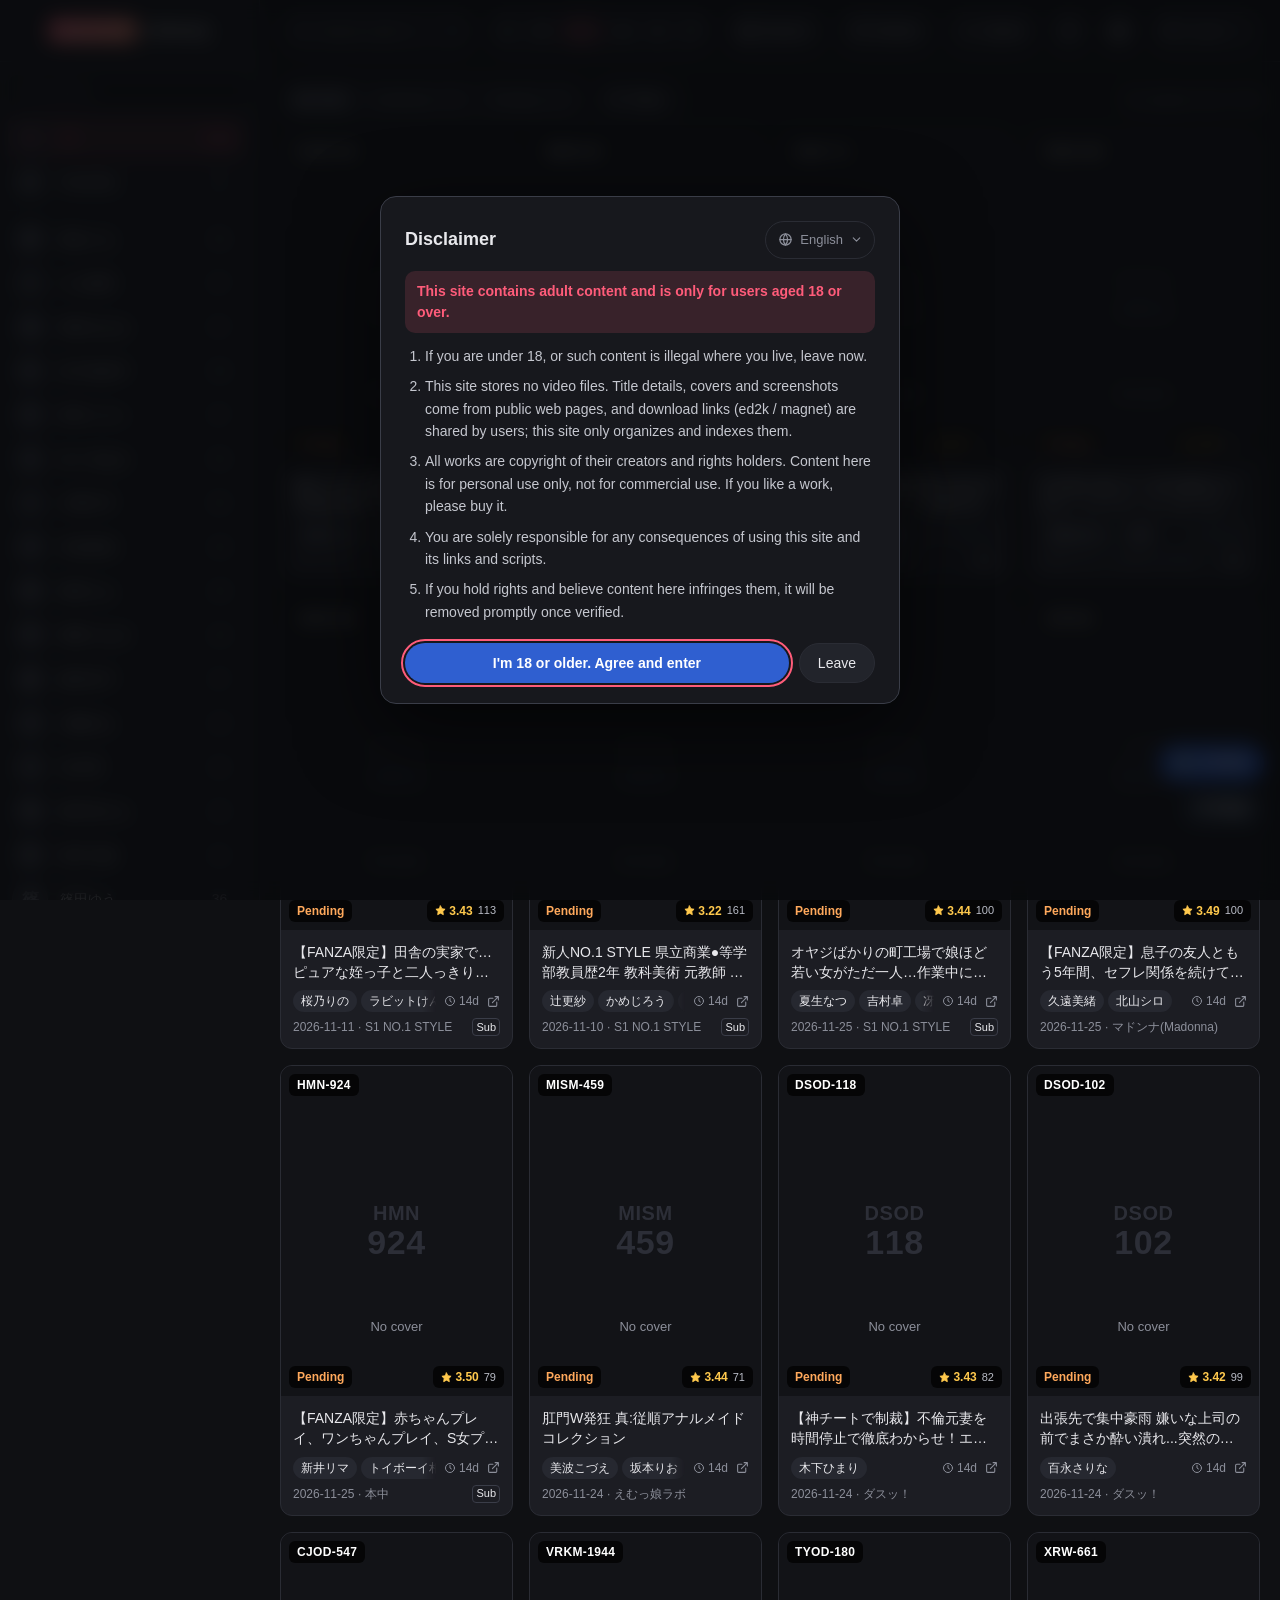
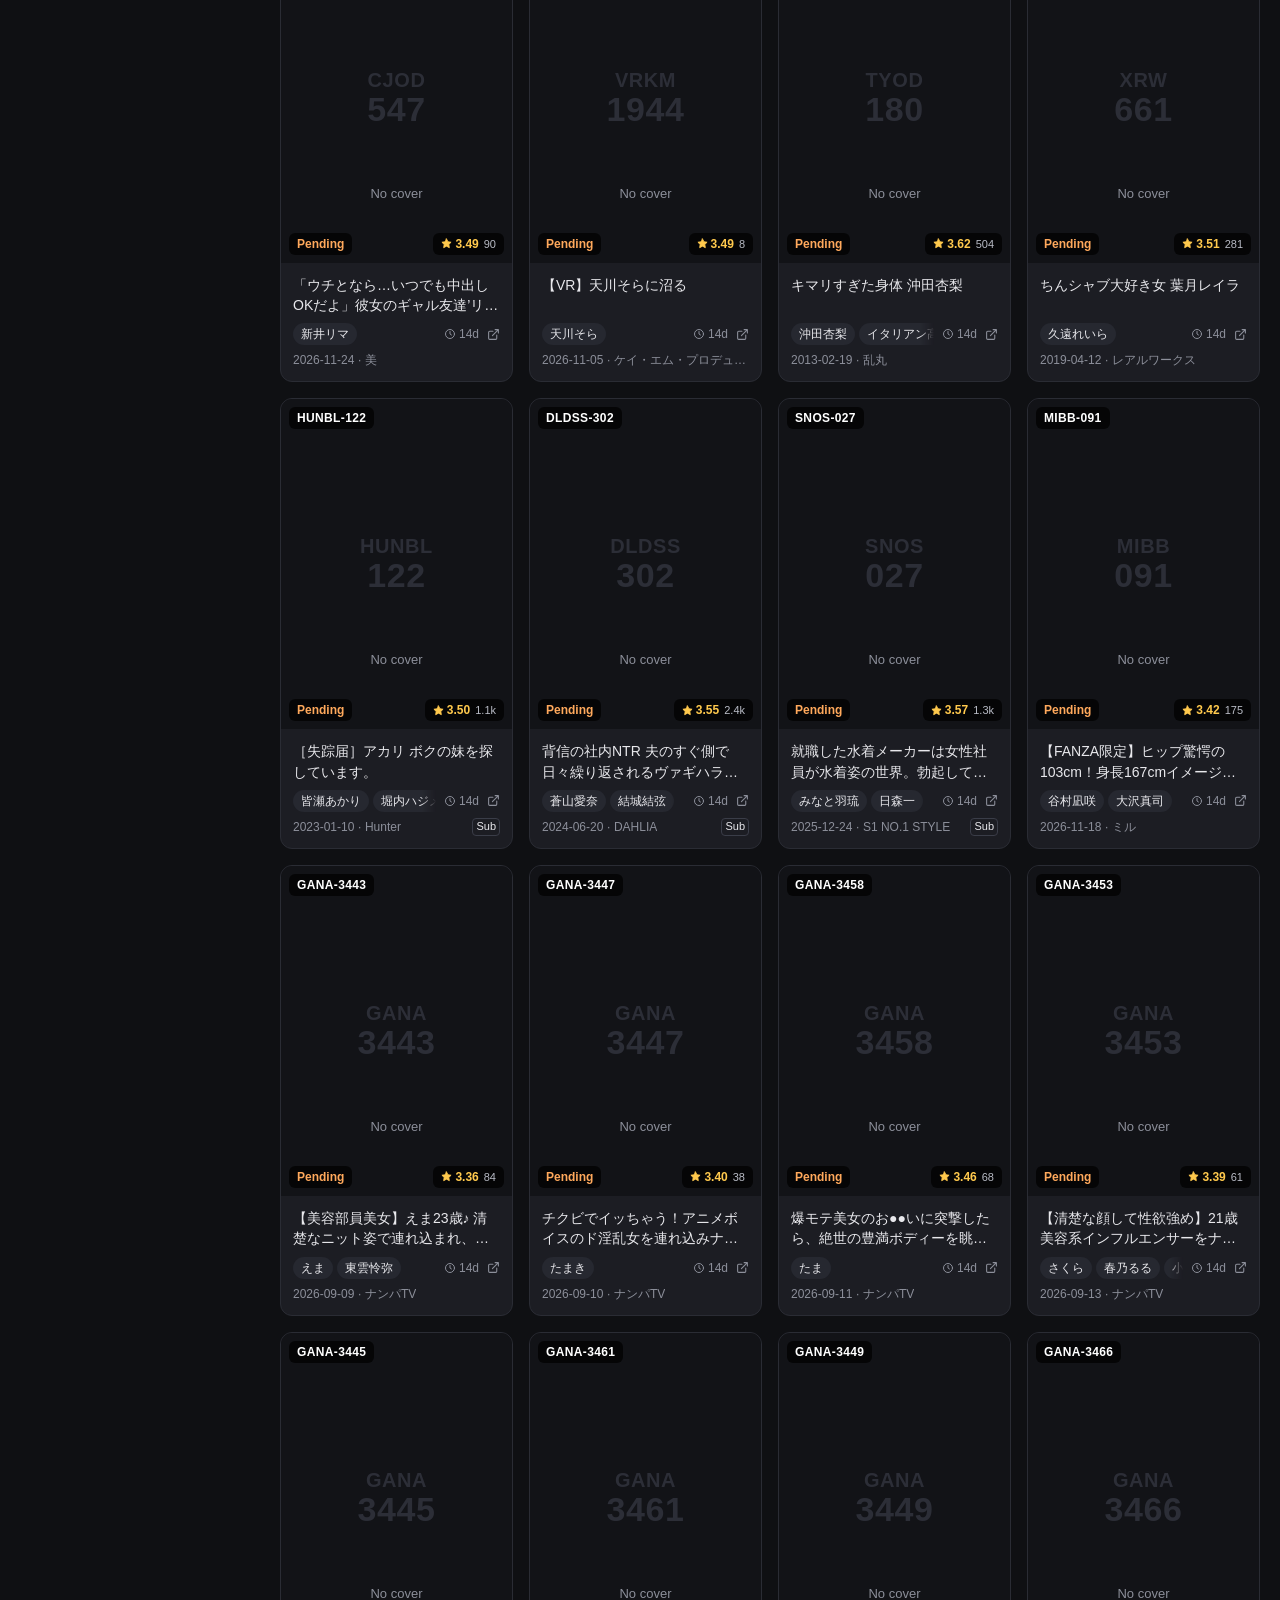
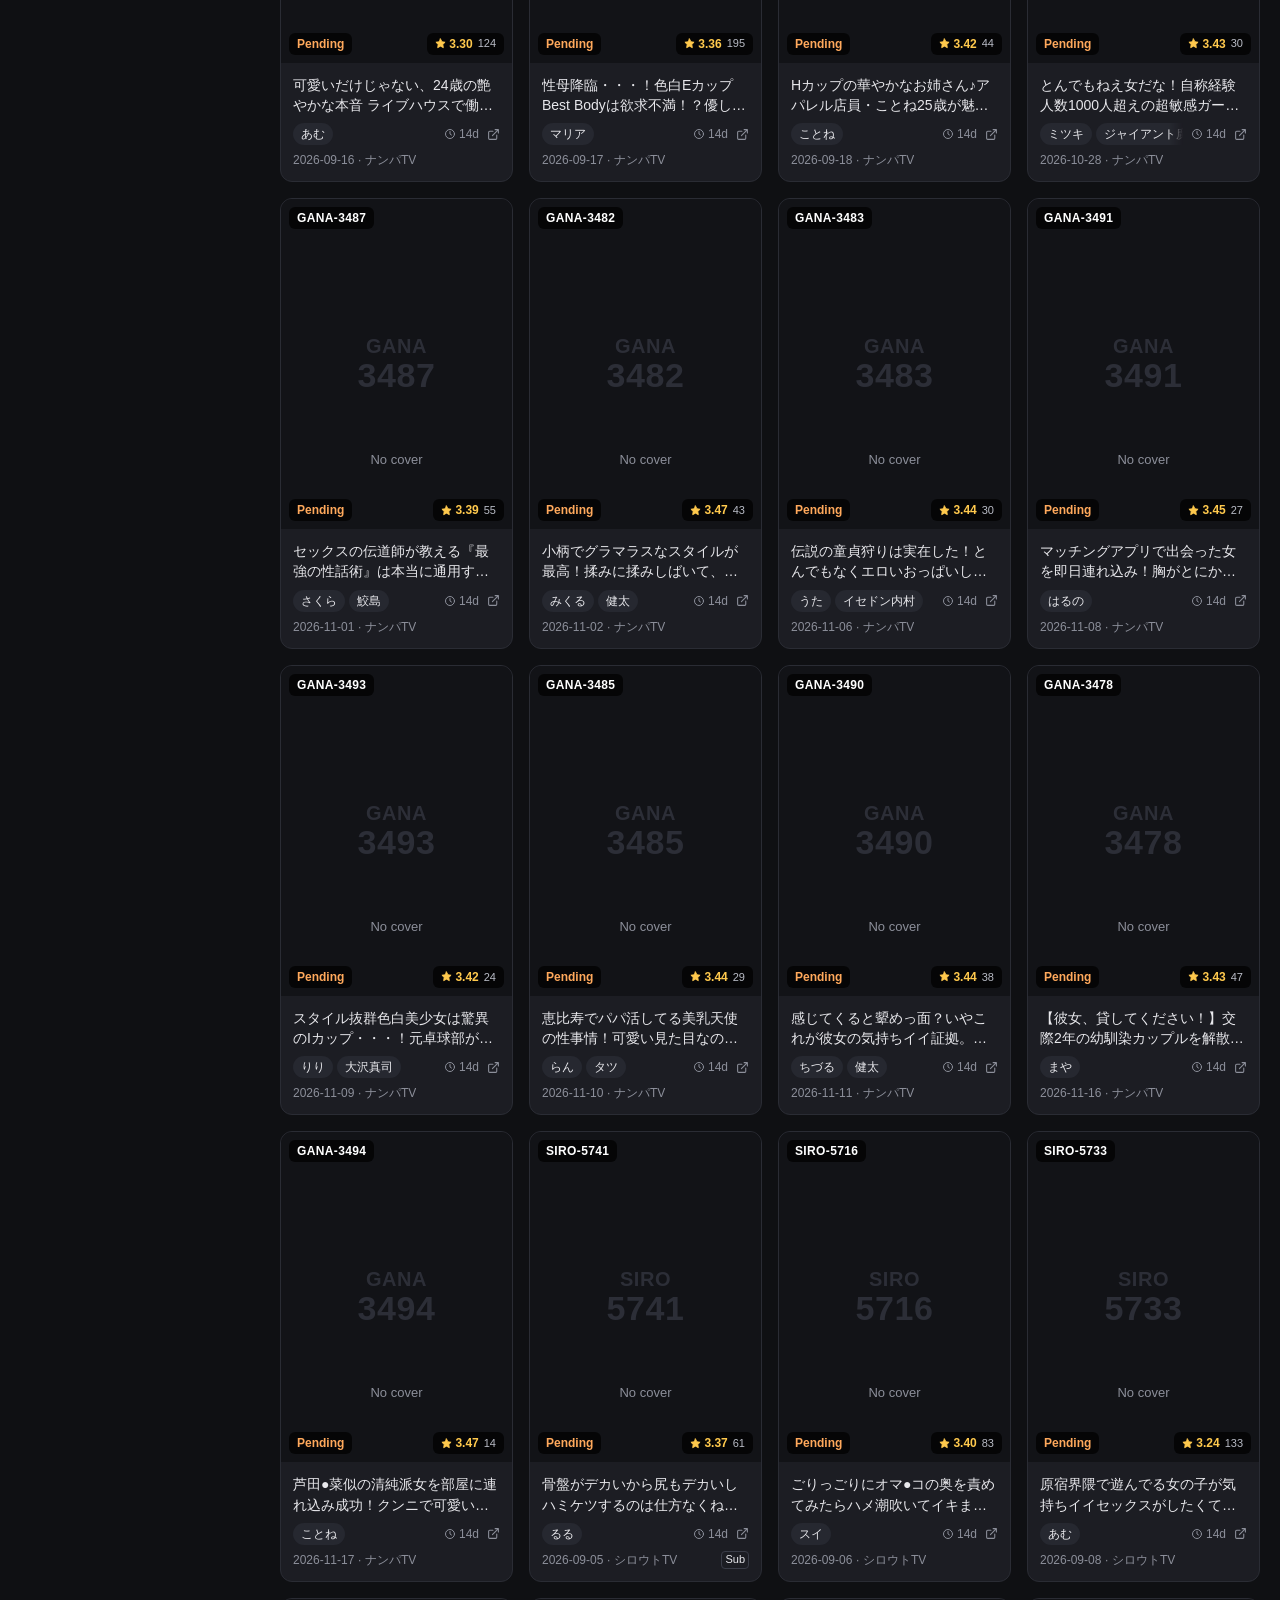
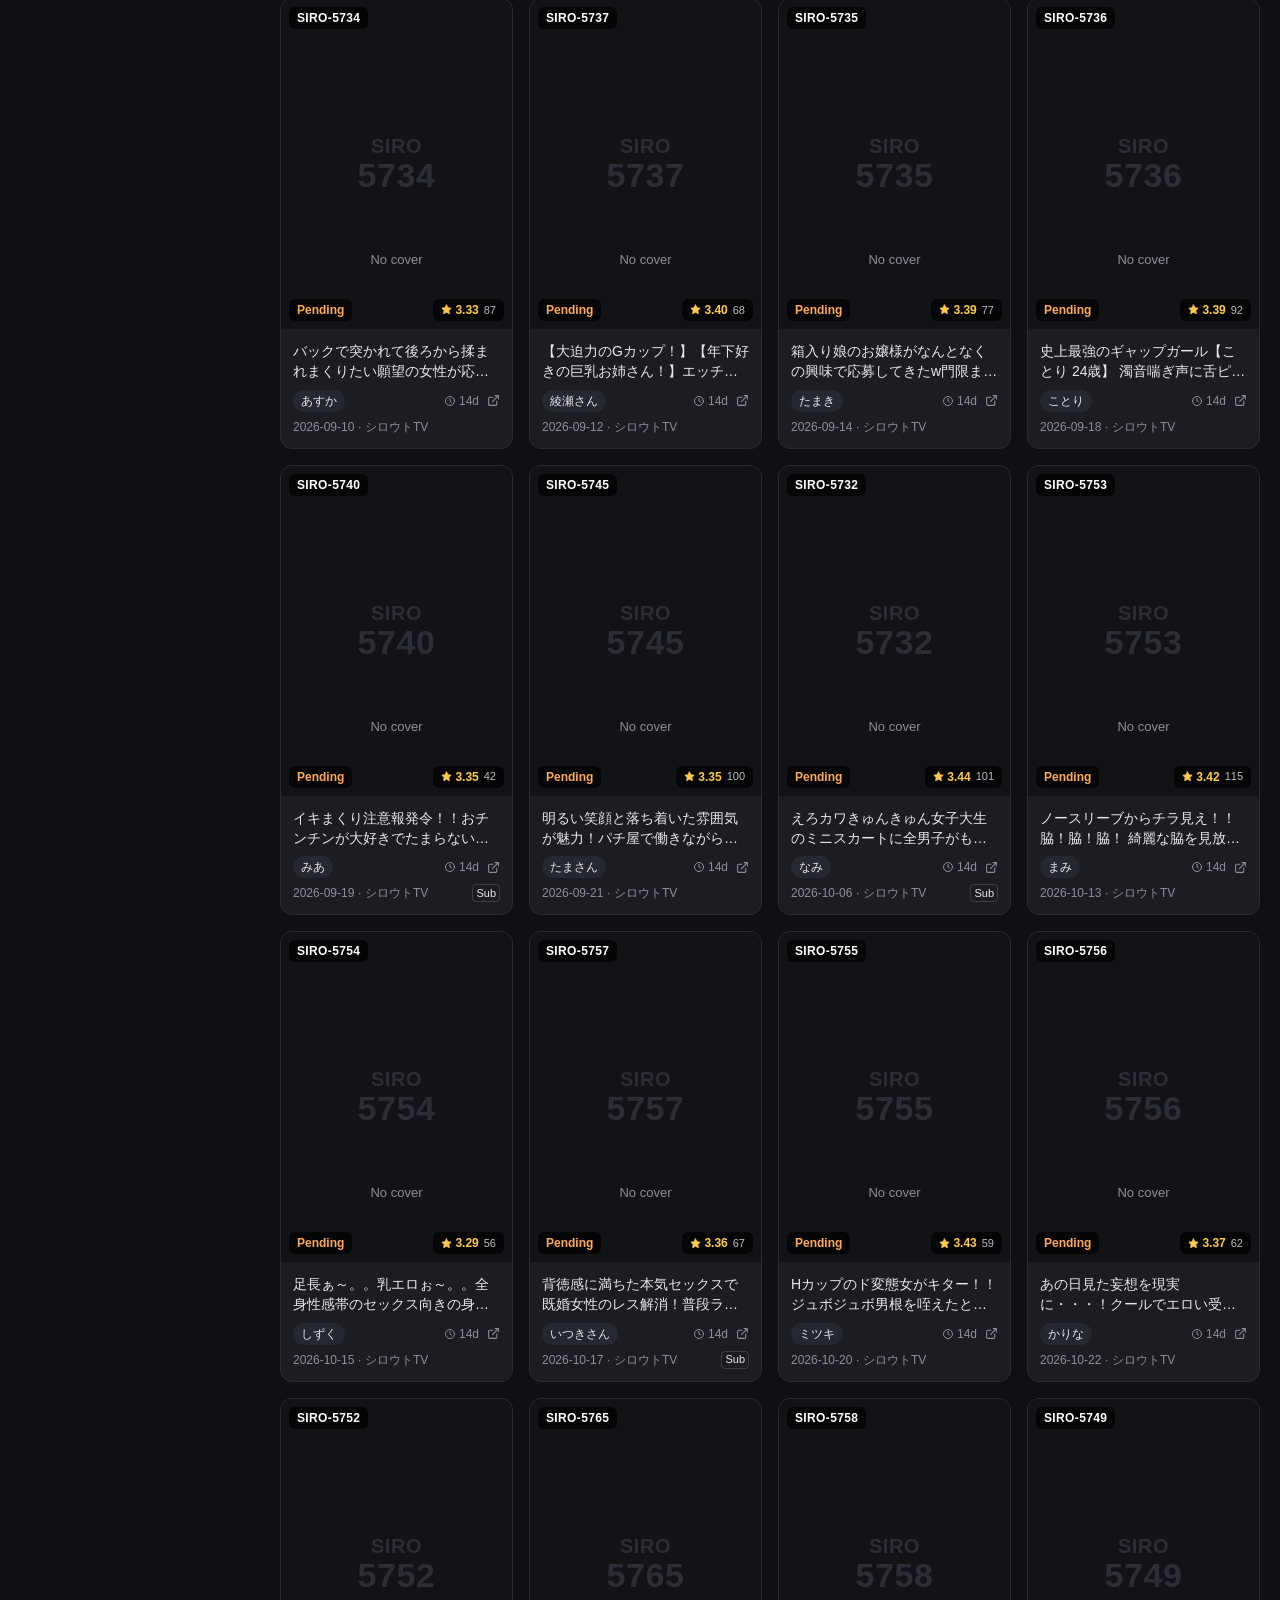
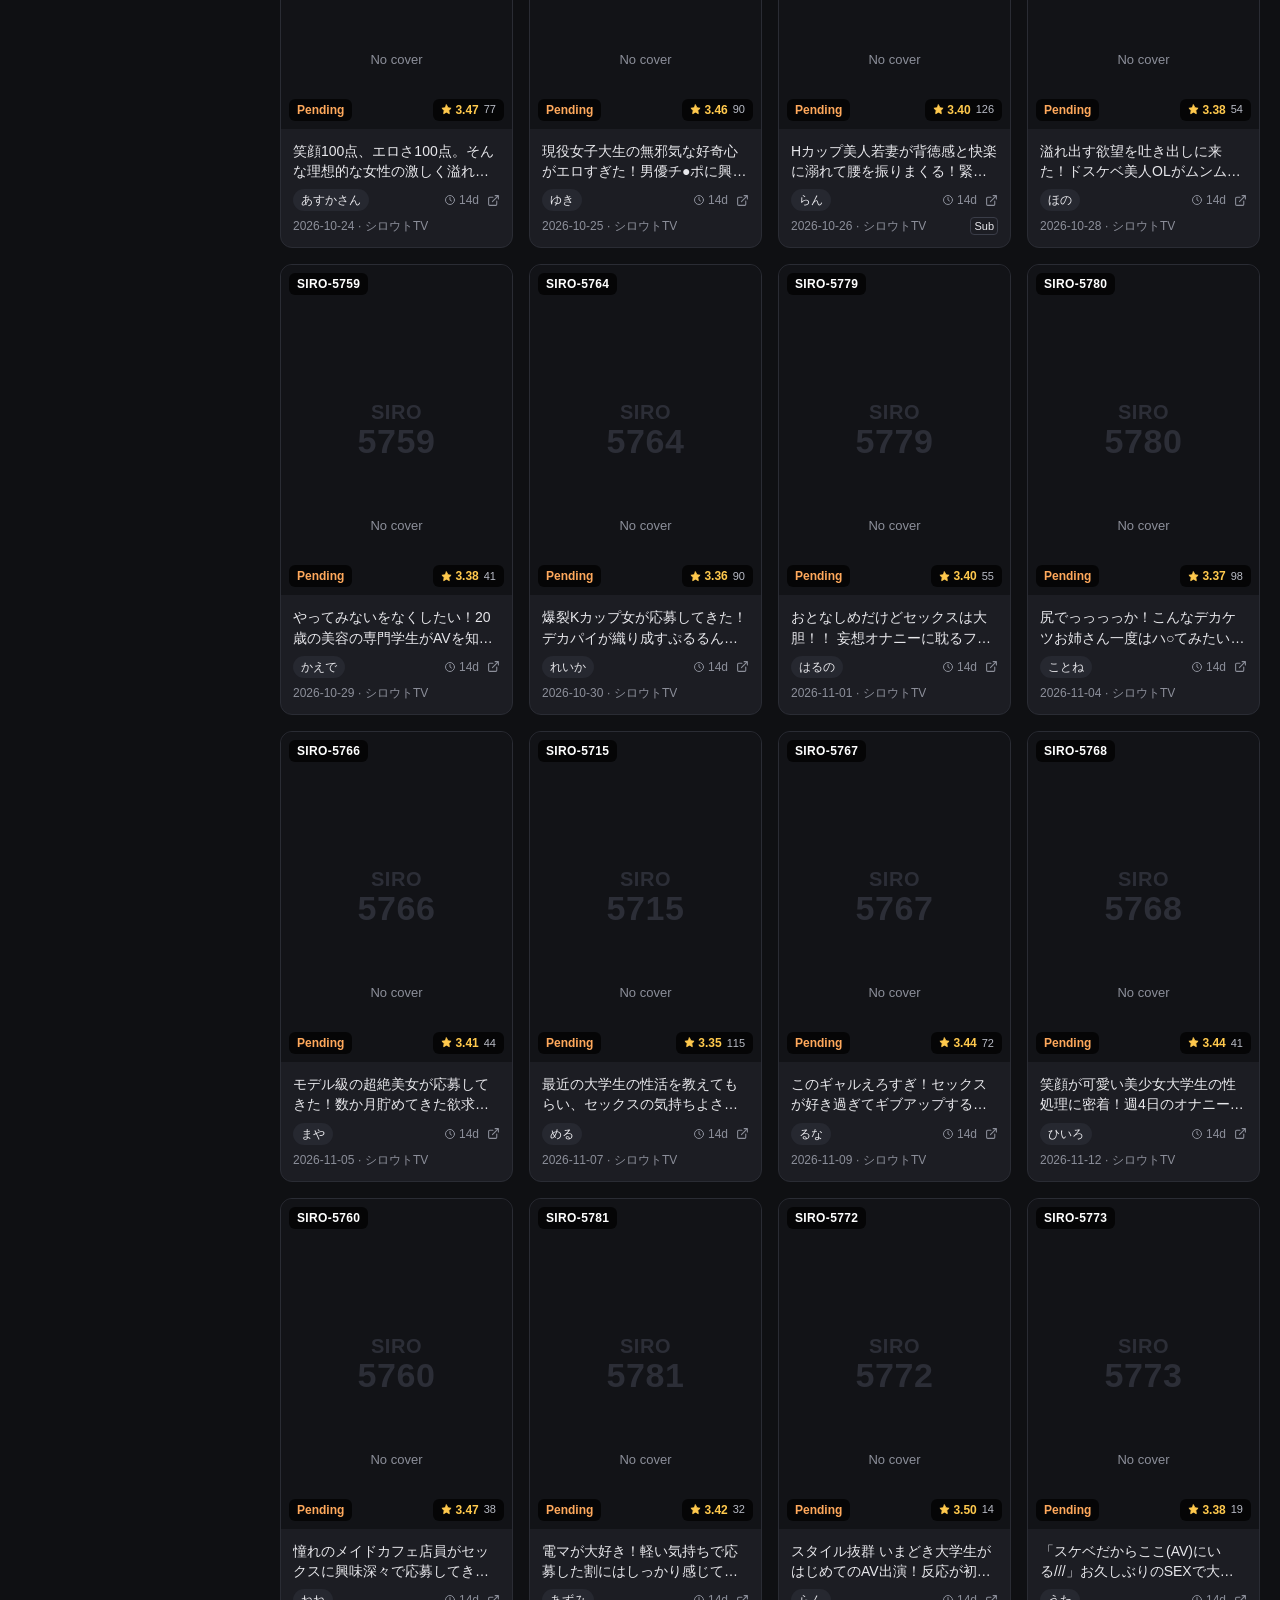
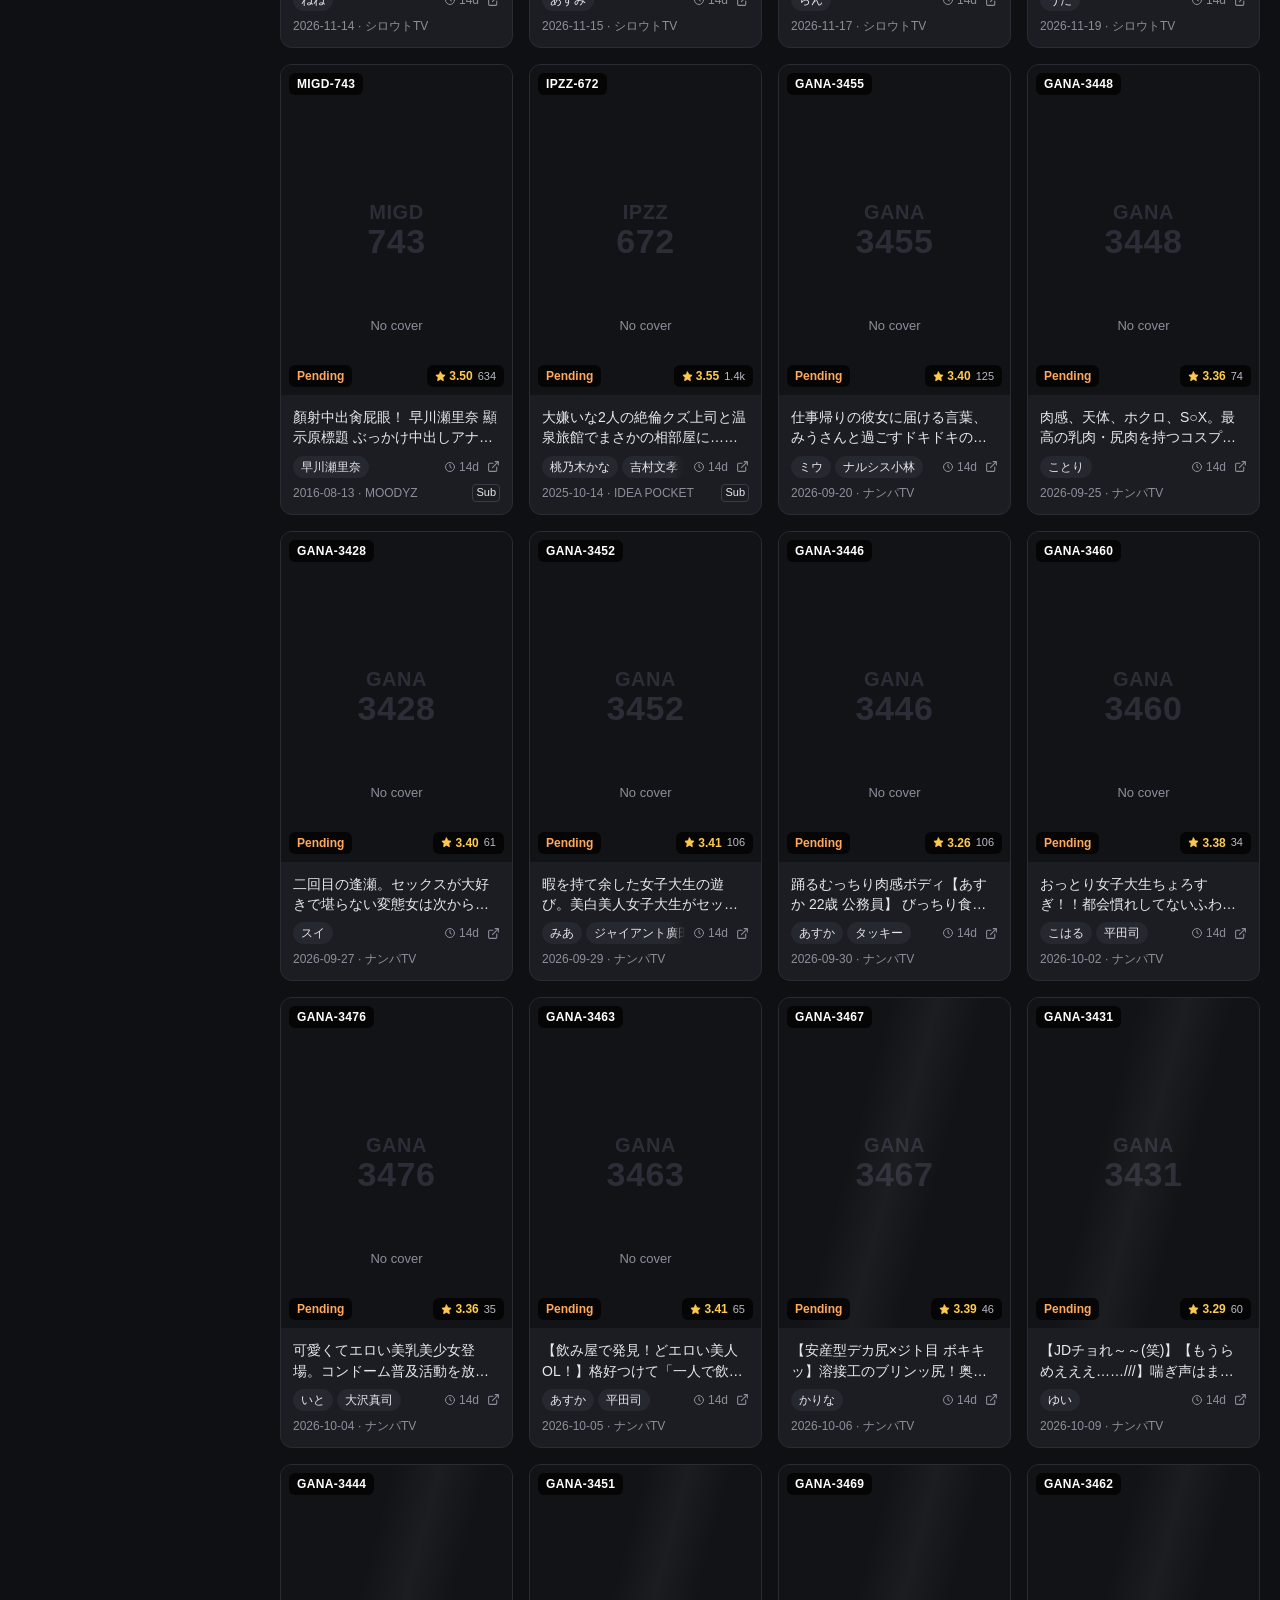
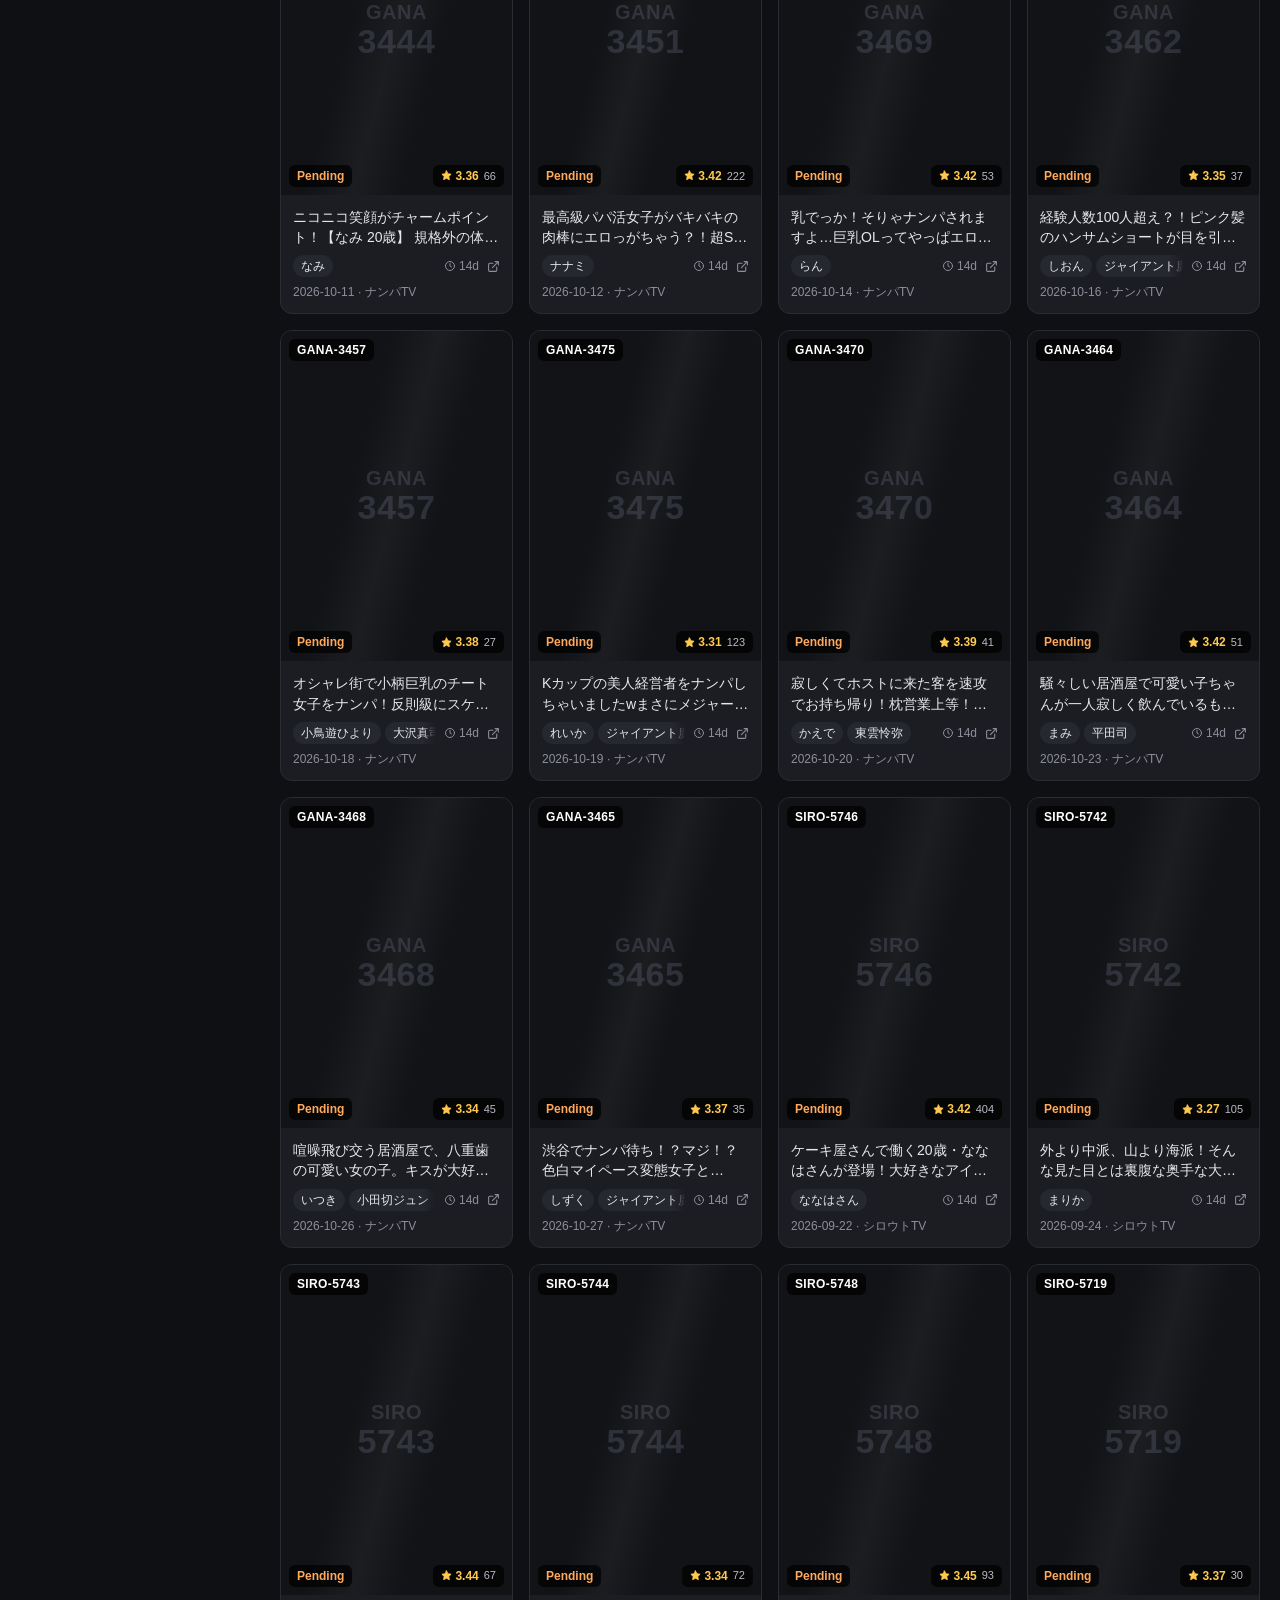
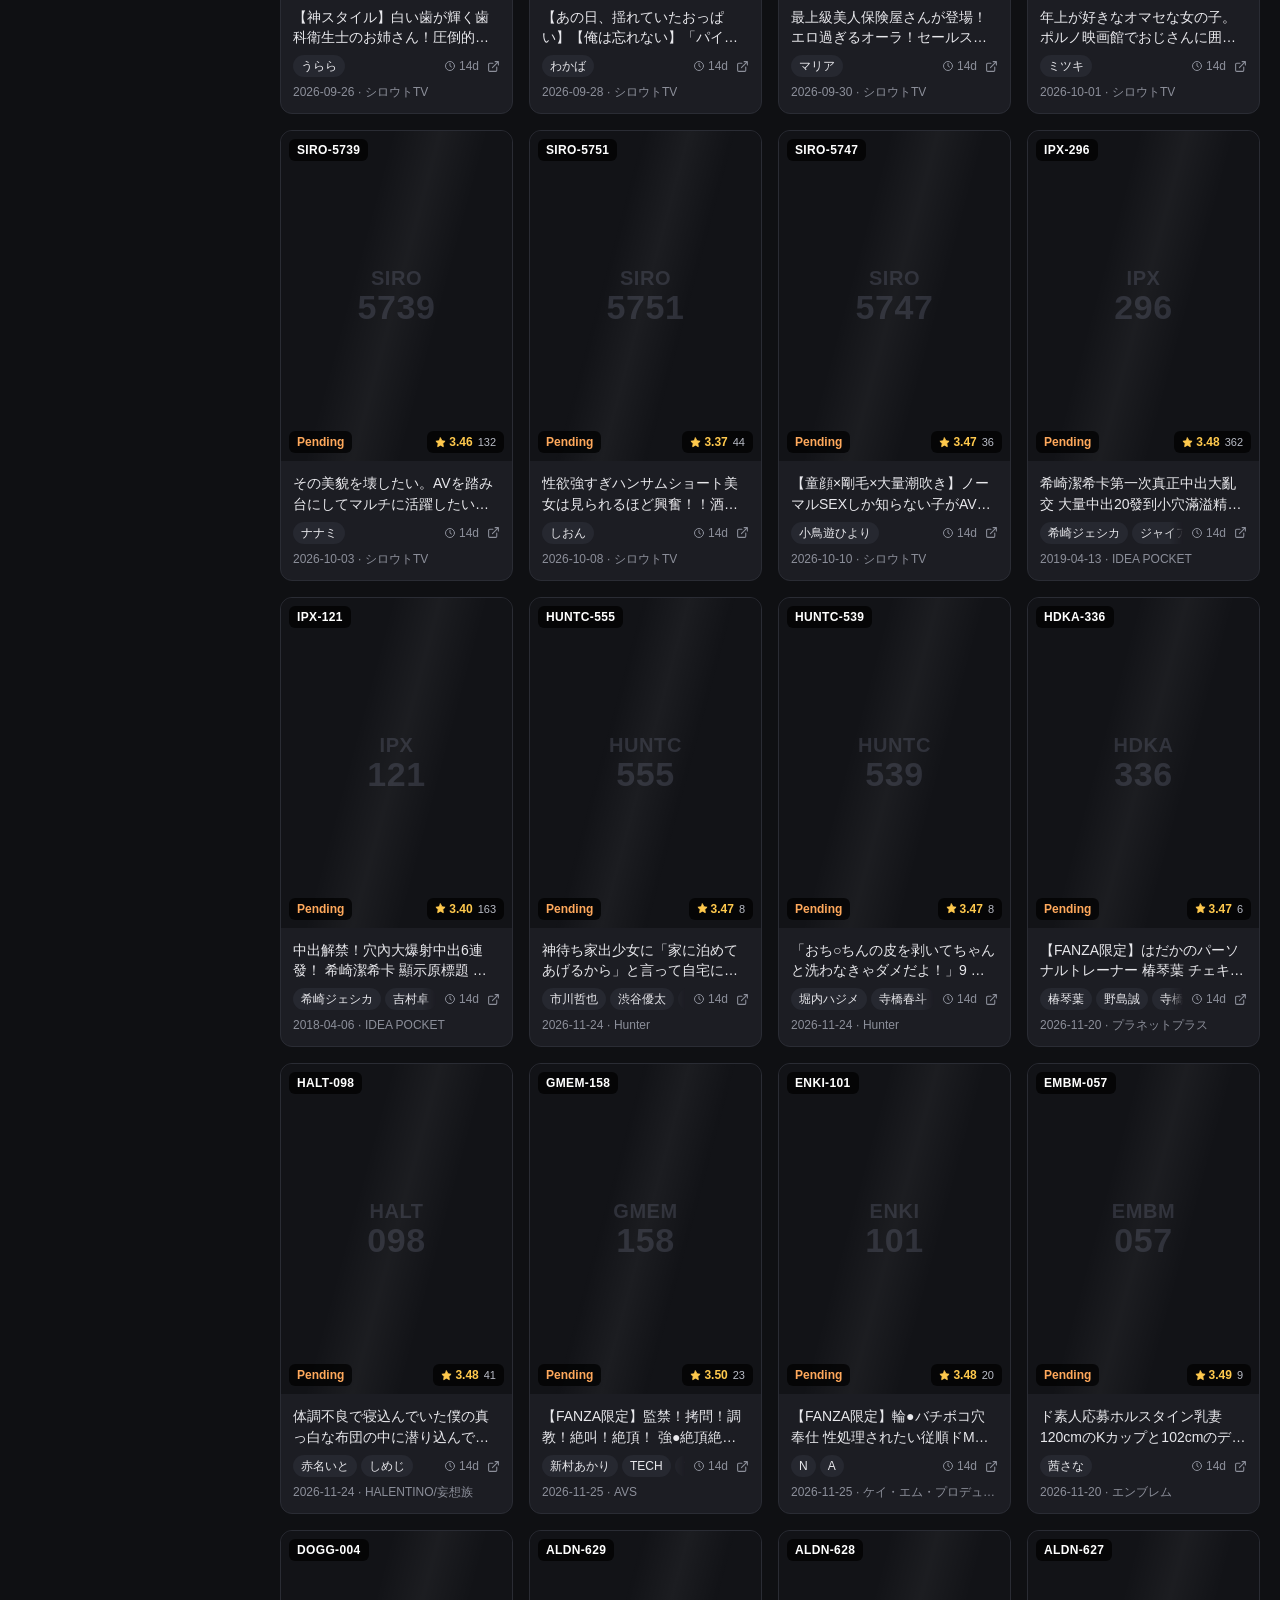
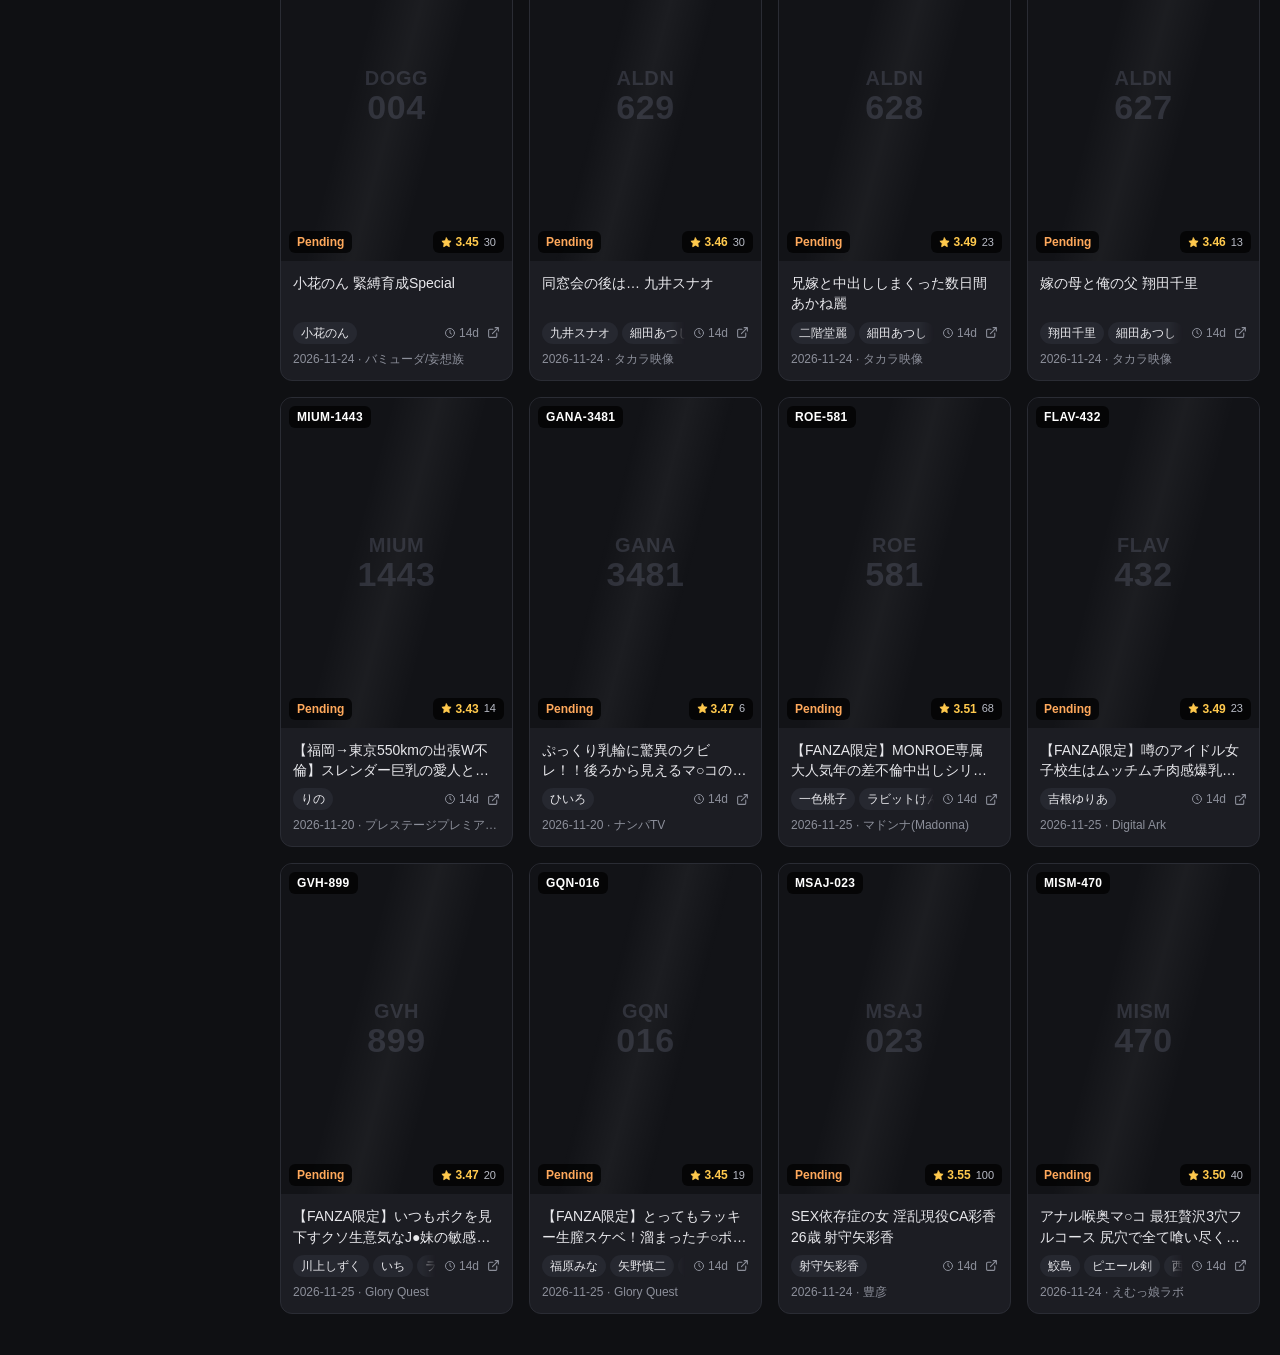
==== index.html @ 7ee55b82 "feat: 封面与长截图改走本站图片代理" ====
<!doctype html>
<html lang="zh-CN">
<head>
<meta charset="utf-8">
<meta name="viewport" content="width=device-width, initial-scale=1">
<title>Jasna-LTX 资源库</title>
<meta name="description" content="Jasna-LTX 资源库：按番号、标题、女优、片商和分类查找 LTX 作品，查看封面、评分和长截图">
<meta name="robots" content="noindex, nofollow, noarchive, nosnippet">
<meta name="googlebot" content="noindex, nofollow">
<meta name="rating" content="adult">
<meta name="referrer" content="no-referrer">

<meta property="og:type" content="website">
<meta property="og:site_name" content="Jasna-LTX">
<meta property="og:title" content="Jasna-LTX 资源库">
<meta property="og:description" content="按番号、标题、女优、片商和分类查找 LTX 作品，查看封面、评分和长截图。">
<meta property="og:url" content="https://ltx.libray.workers.dev/">
<meta property="og:locale" content="zh_CN">
<meta property="og:locale:alternate" content="zh_TW">
<meta property="og:locale:alternate" content="en_US">
<meta property="og:locale:alternate" content="ja_JP">
<meta property="og:image" content="https://ltx.libray.workers.dev/og-image.png">
<meta property="og:image:type" content="image/png">
<meta property="og:image:width" content="1200">
<meta property="og:image:height" content="630">
<meta property="og:image:alt" content="Jasna-LTX 资源库">
<meta name="twitter:card" content="summary_large_image">
<meta name="twitter:title" content="Jasna-LTX 资源库">
<meta name="twitter:description" content="按番号、标题、女优、片商和分类查找 LTX 作品，查看封面、评分和长截图。">
<meta name="twitter:image" content="https://ltx.libray.workers.dev/og-image.png">
<script type="application/ld+json">
{
  "@context": "https://schema.org",
  "@type": "CollectionPage",
  "name": "Jasna-LTX 资源库",
  "description": "按番号、标题、女优、片商和分类查找 LTX 作品，查看封面、评分和长截图。",
  "url": "https://ltx.libray.workers.dev/",
  "isPartOf": {
    "@type": "WebSite",
    "name": "Jasna-LTX",
    "url": "https://ltx.libray.workers.dev/"
  },
  "inLanguage": ["zh-CN", "zh-TW", "en", "ja"]
}
</script>
<!-- 标签页图标：品牌渐变方块 + L，内联 SVG，单文件双击打开也能显示 -->
<link rel="icon" type="image/svg+xml" href="data:image/svg+xml,%3Csvg xmlns='http://www.w3.org/2000/svg' viewBox='0 0 64 64'%3E%3Cdefs%3E%3ClinearGradient id='g' x1='0' y1='0' x2='1' y2='1'%3E%3Cstop offset='0' stop-color='%23ff5c7a'/%3E%3Cstop offset='1' stop-color='%23ff8f6b'/%3E%3C/linearGradient%3E%3C/defs%3E%3Crect width='64' height='64' rx='15' fill='url%28%23g%29'/%3E%3Cpath d='M20 14h10v27h16v9H20z' fill='%23fff'/%3E%3C/svg%3E">
<meta name="theme-color" content="#0f1013">
<!-- 给油猴脚本 ltx-115.user.js 识别本页面用 -->
<meta name="ltx-app" content="ltx-115">
  
<script type="module" crossorigin>(function(){let e=document.createElement(`link`).relList;if(e&&e.supports&&e.supports(`modulepreload`))return;for(let e of document.querySelectorAll(`link[rel="modulepreload"]`))n(e);new MutationObserver(e=>{for(let t of e)if(t.type===`childList`)for(let e of t.addedNodes)e.tagName===`LINK`&&e.rel===`modulepreload`&&n(e)}).observe(document,{childList:!0,subtree:!0});function t(e){let t={};return e.integrity&&(t.integrity=e.integrity),e.referrerPolicy&&(t.referrerPolicy=e.referrerPolicy),t.credentials=e.crossOrigin===`use-credentials`?`include`:e.crossOrigin===`anonymous`?`omit`:`same-origin`,t}function n(e){if(e.ep)return;e.ep=!0;let n=t(e);fetch(e.href,n)}})();function e(e){let t=Object.create(null);for(let n of e.split(`,`))t[n]=1;return e=>e in t}var t={},n=[],r=()=>{},i=()=>!1,a=e=>e.charCodeAt(0)===111&&e.charCodeAt(1)===110&&(e.charCodeAt(2)>122||e.charCodeAt(2)<97),o=e=>e.startsWith(`onUpdate:`),s=Object.assign,c=(e,t)=>{let n=e.indexOf(t);n>-1&&e.splice(n,1)},l=Object.prototype.hasOwnProperty,u=(e,t)=>l.call(e,t),d=Array.isArray,f=e=>x(e)===`[object Map]`,p=e=>x(e)===`[object Set]`,m=e=>x(e)===`[object Date]`,h=e=>typeof e==`function`,g=e=>typeof e==`string`,_=e=>typeof e==`symbol`,v=e=>typeof e==`object`&&!!e,y=e=>(v(e)||h(e))&&h(e.then)&&h(e.catch),b=Object.prototype.toString,x=e=>b.call(e),S=e=>x(e).slice(8,-1),C=e=>x(e)===`[object Object]`,w=e=>g(e)&&e!==`NaN`&&e[0]!==`-`&&``+parseInt(e,10)===e,ee=e(`,key,ref,ref_for,ref_key,onVnodeBeforeMount,onVnodeMounted,onVnodeBeforeUpdate,onVnodeUpdated,onVnodeBeforeUnmount,onVnodeUnmounted`),te=e=>{let t=Object.create(null);return(n=>t[n]||(t[n]=e(n)))},T=/-\w/g,E=te(e=>e.replace(T,e=>e.slice(1).toUpperCase())),ne=/\B([A-Z])/g,D=te(e=>e.replace(ne,`-$1`).toLowerCase()),re=te(e=>e.charAt(0).toUpperCase()+e.slice(1)),ie=te(e=>e?`on${re(e)}`:``),O=(e,t)=>!Object.is(e,t),ae=(e,...t)=>{for(let n=0;n<e.length;n++)e[n](...t)},k=(e,t,n,r=!1)=>{Object.defineProperty(e,t,{configurable:!0,enumerable:!1,writable:r,value:n})},oe=e=>{let t=parseFloat(e);return isNaN(t)?e:t},se=e=>{let t=g(e)?Number(e):NaN;return isNaN(t)?e:t},ce,le=()=>ce||=typeof globalThis<`u`?globalThis:typeof self<`u`?self:typeof window<`u`?window:typeof global<`u`?global:{};function ue(e){if(d(e)){let t={};for(let n=0;n<e.length;n++){let r=e[n],i=g(r)?me(r):ue(r);if(i)for(let e in i)t[e]=i[e]}return t}if(g(e)||v(e))return e}var de=/;(?![^(]*\))/g,fe=/:([^]+)/,pe=/"(?:[^"\\]|\\[^])*"|'(?:[^'\\]|\\[^])*'|\\[^]|\/\*[^]*?\*\//g;function me(e){let t={};return e.replace(pe,e=>e.startsWith(`/*`)?``:e).split(de).forEach(e=>{if(e){let n=e.split(fe);n.length>1&&(t[n[0].trim()]=n[1].trim())}}),t}function A(e){let t=``;if(g(e))t=e;else if(d(e))for(let n=0;n<e.length;n++){let r=A(e[n]);r&&(t+=r+` `)}else if(v(e))for(let n in e)e[n]&&(t+=n+` `);return t.trim()}var j=e(`itemscope,allowfullscreen,formnovalidate,ismap,nomodule,novalidate,playsinline,readonly`);function he(e){return!!e||e===``}function ge(e,t,n){if(e.length!==t.length)return!1;let r=!0;for(let i=0;r&&i<e.length;i++)r=be(e[i],t[i],n);return r}function _e(e,t,n){if(e.size!==t.size)return!1;let r=Array.from(t),i=new Uint8Array(r.length);for(let t of e){let e=-1;for(let a=0;a<r.length;a++)if(!i[a]&&be(t,r[a],n)){e=a;break}if(e<0)return!1;i[e]=1}return!0}function ve(e,t,n){let r=f(e),i=f(t);if(r||i||(r=p(e),i=p(t),r||i))return r&&i?_e(e,t,n):!1;if(Object.keys(e).length!==Object.keys(t).length)return!1;for(let r in e){let i=e.hasOwnProperty(r),a=t.hasOwnProperty(r);if(i&&!a||!i&&a||!be(e[r],t[r],n))return!1}return String(e)===String(t)}function ye(e,t,n,r){n||=[new Map,new Map];let[i,a]=n;if(i.has(e)||a.has(t))return i.get(e)===t&&a.get(t)===e;i.set(e,t),a.set(t,e);let o=r(e,t,n);return i.delete(e),a.delete(t),o}function be(e,t,n){if(e===t)return!0;let r=m(e),i=m(t);return r||i?r&&i?e.getTime()===t.getTime():!1:(r=_(e),i=_(t),r||i?e===t:(r=d(e),i=d(t),r||i?r&&i?ye(e,t,n,ge):!1:(r=v(e),i=v(t),r||i?!r||!i?!1:ye(e,t,n,ve):String(e)===String(t))))}function xe(e,t){return e.findIndex(e=>be(e,t))}var Se=e=>!!(e&&e.__v_isRef===!0),M=e=>g(e)?e:e==null?``:d(e)||v(e)&&(e.toString===b||!h(e.toString))?Se(e)?M(e.value):JSON.stringify(e,Ce,2):String(e),Ce=(e,t)=>Se(t)?Ce(e,t.value):f(t)?{[`Map(${t.size})`]:[...t.entries()].reduce((e,[t,n],r)=>(e[we(t,r)+` =>`]=n,e),{})}:p(t)?{[`Set(${t.size})`]:[...t.values()].map(e=>we(e))}:_(t)?we(t):v(t)&&!d(t)&&!C(t)?String(t):t,we=(e,t=``)=>_(e)?`Symbol(${e.description??t})`:e,Te,Ee=class{constructor(e=!1){this.detached=e,this._active=!0,this._on=0,this.effects=[],this.cleanups=[],this._isPaused=!1,this._warnOnRun=!0,this.__v_skip=!0,!e&&Te&&(Te.active?(this.parent=Te,this.index=(Te.scopes||(Te.scopes=[])).push(this)-1):(this._active=!1,this._warnOnRun=!1))}get active(){return this._active}pause(){if(this._active){this._isPaused=!0;let e,t;if(this.scopes){let n=this.scopes.slice();for(e=0,t=n.length;e<t;e++)n[e].pause()}for(e=0,t=this.effects.length;e<t;e++)this.effects[e].pause()}}resume(){if(this._active&&this._isPaused){this._isPaused=!1;let e,t;if(this.scopes){let n=this.scopes.slice();for(e=0,t=n.length;e<t;e++)n[e].resume()}let n=this.effects.slice();for(e=0,t=n.length;e<t;e++)n[e].resume()}}run(e){if(this._active){let t=Te;try{return Te=this,e()}finally{Te=t}}}on(){++this._on===1&&(this.prevScope=Te,Te=this)}off(){if(this._on>0&&--this._on===0){if(Te===this)Te=this.prevScope;else{let e=Te;for(;e;){if(e.prevScope===this){e.prevScope=this.prevScope;break}e=e.prevScope}}this.prevScope=void 0}}stop(e){if(this._active){this._active=!1;let t,n;for(t=0,n=this.effects.length;t<n;t++)this.effects[t].stop();for(this.effects.length=0,t=0,n=this.cleanups.length;t<n;t++)this.cleanups[t]();if(this.cleanups.length=0,this.scopes){let e=this.scopes.slice();for(t=0,n=e.length;t<n;t++)e[t].stop(!0);this.scopes.length=0}if(!this.detached&&this.parent&&!e){let e=this.parent.scopes.pop();e&&e!==this&&(this.parent.scopes[this.index]=e,e.index=this.index)}this.parent=void 0}}};function De(){return Te}var N,Oe=new WeakSet,ke=class{constructor(e){this.fn=e,this.deps=void 0,this.depsTail=void 0,this.flags=5,this.next=void 0,this.cleanup=void 0,this.scheduler=void 0,Te&&(Te.active?Te.effects.push(this):this.flags&=-2)}pause(){this.flags|=64}resume(){this.flags&64&&(this.flags&=-65,Oe.has(this)&&(Oe.delete(this),this.trigger()))}notify(){this.flags&2&&!(this.flags&32)||this.flags&8||Ne(this)}run(){if(!(this.flags&1))return this.fn();this.flags|=2,Ke(this),Ie(this);let e=N,t=He;N=this,He=!0;try{return this.fn()}finally{Le(this),N=e,He=t,this.flags&=-3}}stop(){if(this.flags&1){for(let e=this.deps;e;e=e.nextDep)Be(e);this.deps=this.depsTail=void 0,Ke(this),this.onStop&&this.onStop(),this.flags&=-2}}trigger(){this.flags&64?Oe.add(this):this.scheduler?this.scheduler():this.runIfDirty()}runIfDirty(){Re(this)&&this.run()}get dirty(){return Re(this)}},Ae=0,je,Me;function Ne(e,t=!1){e.flags|=8,t?(e.next=Me,Me=e):(e.next=je,je=e)}function Pe(){Ae++}function Fe(){if(--Ae>0)return;if(Me){let e=Me;for(Me=void 0;e;){let t=e.next;e.next=void 0,e.flags&=-9,e=t}}let e;for(;je;){let t=je;for(je=void 0;t;){let n=t.next;if(t.next=void 0,t.flags&=-9,t.flags&1)try{t.trigger()}catch(t){e||=t}t=n}}if(e)throw e}function Ie(e){for(let t=e.deps;t;t=t.nextDep)t.version=-1,t.prevActiveLink=t.dep.activeLink,t.dep.activeLink=t}function Le(e){let t,n=e.depsTail,r=n;for(;r;){let e=r.prevDep;r.version===-1?(r===n&&(n=e),Be(r),Ve(r)):t=r,r.dep.activeLink=r.prevActiveLink,r.prevActiveLink=void 0,r=e}e.deps=t,e.depsTail=n}function Re(e){for(let t=e.deps;t;t=t.nextDep)if(t.dep.version!==t.version||t.dep.computed&&(ze(t.dep.computed)||t.dep.version!==t.version))return!0;return!!e._dirty}function ze(e){if(e.flags&4&&!(e.flags&16)||(e.flags&=-17,e.globalVersion===qe)||(e.globalVersion=qe,!e.isSSR&&e.flags&128&&(!e.deps&&!e._dirty||!Re(e))))return;e.flags|=2;let t=e.dep,n=N,r=He;N=e,He=!0;try{Ie(e);let n=e.fn(e._value);(t.version===0||O(n,e._value))&&(e.flags|=128,e._value=n,t.version++)}catch(e){throw t.version++,e}finally{N=n,He=r,Le(e),e.flags&=-3}}function Be(e,t=!1){let{dep:n,prevSub:r,nextSub:i}=e;if(r&&(r.nextSub=i,e.prevSub=void 0),i&&(i.prevSub=r,e.nextSub=void 0),n.subs===e&&(n.subs=r,!r&&n.computed)){n.computed.flags&=-5;for(let e=n.computed.deps;e;e=e.nextDep)Be(e,!0)}!t&&!--n.sc&&n.map&&n.map.delete(n.key)}function Ve(e){let{prevDep:t,nextDep:n}=e;t&&(t.nextDep=n,e.prevDep=void 0),n&&(n.prevDep=t,e.nextDep=void 0)}var He=!0,Ue=[];function We(){Ue.push(He),He=!1}function Ge(){let e=Ue.pop();He=e===void 0||e}function Ke(e){let{cleanup:t}=e;if(e.cleanup=void 0,t){let e=N;N=void 0;try{t()}finally{N=e}}}var qe=0,Je=class{constructor(e,t){this.sub=e,this.dep=t,this.version=t.version,this.nextDep=this.prevDep=this.nextSub=this.prevSub=this.prevActiveLink=void 0}},Ye=class{constructor(e){this.computed=e,this.version=0,this.activeLink=void 0,this.subs=void 0,this.map=void 0,this.key=void 0,this.sc=0,this.__v_skip=!0}track(e){if(!N||!He||N===this.computed)return;let t=this.activeLink;if(t===void 0||t.sub!==N)t=this.activeLink=new Je(N,this),N.deps?(t.prevDep=N.depsTail,N.depsTail.nextDep=t,N.depsTail=t):N.deps=N.depsTail=t,Xe(t);else if(t.version===-1&&(t.version=this.version,t.nextDep)){let e=t.nextDep;e.prevDep=t.prevDep,t.prevDep&&(t.prevDep.nextDep=e),t.prevDep=N.depsTail,t.nextDep=void 0,N.depsTail.nextDep=t,N.depsTail=t,N.deps===t&&(N.deps=e)}return t}trigger(e){this.version++,qe++,this.notify(e)}notify(e){Pe();try{for(let e=this.subs;e;e=e.prevSub)e.sub.notify()&&e.sub.dep.notify()}finally{Fe()}}};function Xe(e){if(e.dep.sc++,e.sub.flags&4){let t=e.dep.computed;if(t&&!e.dep.subs){t.flags|=20;for(let e=t.deps;e;e=e.nextDep)Xe(e)}let n=e.dep.subs;n!==e&&(e.prevSub=n,n&&(n.nextSub=e)),e.dep.subs=e}}var Ze=new WeakMap,Qe=Symbol(``),$e=Symbol(``),et=Symbol(``);function tt(e,t,n){if(He&&N){let t=Ze.get(e);t||Ze.set(e,t=new Map);let r=t.get(n);r||(t.set(n,r=new Ye),r.map=t,r.key=n),r.track()}}function nt(e,t,n,r,i,a){let o=Ze.get(e);if(!o){qe++;return}let s=e=>{e&&e.trigger()};if(Pe(),t===`clear`)o.forEach(s);else{let i=d(e),a=i&&w(n);if(i&&n===`length`){let e=Number(r);o.forEach((t,n)=>{(n===`length`||n===et||!_(n)&&n>=e)&&s(t)})}else switch((n!==void 0||o.has(void 0))&&s(o.get(n)),a&&s(o.get(et)),t){case`add`:i?a&&s(o.get(`length`)):(s(o.get(Qe)),f(e)&&s(o.get($e)));break;case`delete`:i||(s(o.get(Qe)),f(e)&&s(o.get($e)));break;case`set`:f(e)&&s(o.get(Qe))}}Fe()}function rt(e){let t=P(e);return t===e||(tt(t,`iterate`,et),Ut(e))?t:Ht(e)?Vt(e)?t.map(e=>qt(Kt(e))):t.map(qt):t.map(Kt)}function it(e){return tt(e=P(e),`iterate`,et),e}function at(e,t){return Ht(e)?qt(Vt(e)?Kt(t):t):Kt(t)}var ot={__proto__:null,[Symbol.iterator](){return st(this,Symbol.iterator,e=>at(this,e))},concat(...e){return rt(this).concat(...e.map(e=>d(e)?rt(e):e))},entries(){return st(this,`entries`,e=>(e[1]=at(this,e[1]),e))},every(e,t){return ut(this,`every`,e,t,void 0,arguments)},filter(e,t){return ut(this,`filter`,e,t,e=>e.map(e=>at(this,e)),arguments)},find(e,t){return ut(this,`find`,e,t,e=>at(this,e),arguments)},findIndex(e,t){return ut(this,`findIndex`,e,t,void 0,arguments)},findLast(e,t){return ut(this,`findLast`,e,t,e=>at(this,e),arguments)},findLastIndex(e,t){return ut(this,`findLastIndex`,e,t,void 0,arguments)},forEach(e,t){return ut(this,`forEach`,e,t,void 0,arguments)},includes(...e){return ft(this,`includes`,e)},indexOf(...e){return ft(this,`indexOf`,e)},join(e){return rt(this).join(e)},lastIndexOf(...e){return ft(this,`lastIndexOf`,e)},map(e,t){return ut(this,`map`,e,t,void 0,arguments)},pop(){return pt(this,`pop`)},push(...e){return pt(this,`push`,e)},reduce(e,...t){return dt(this,`reduce`,e,t)},reduceRight(e,...t){return dt(this,`reduceRight`,e,t)},shift(){return pt(this,`shift`)},some(e,t){return ut(this,`some`,e,t,void 0,arguments)},splice(...e){return pt(this,`splice`,e)},toReversed(){return rt(this).toReversed()},toSorted(e){return rt(this).toSorted(e)},toSpliced(...e){return rt(this).toSpliced(...e)},unshift(...e){return pt(this,`unshift`,e)},values(){return st(this,`values`,e=>at(this,e))}};function st(e,t,n){let r=it(e),i=r[t],a=i.call(r);if(r!==e&&!Ut(e)){if(a[Symbol.toStringTag]===`Array Iterator`){let e=Object.create(Object.getPrototypeOf(a));return e.next=()=>ct(a.next(),n),i!==lt[t]&&Object.defineProperties(e,{return:{get(){let e=a.return;return typeof e==`function`?e.bind(a):e}},throw:{get(){let e=a.throw;return typeof e==`function`?e.bind(a):e}}}),e}a._next=a.next,a.next=()=>ct(a._next(),n)}return a}function ct(e,t){return e.done||(e.value=t(e.value)),e}var lt=Array.prototype;function ut(e,t,n,r,i,a){let o=it(e),s=o!==e&&!Ut(e),c=o[t];if(c!==lt[t]){let t=c.apply(e,a);return s?Kt(t):t}let l=n;o!==e&&(s?l=function(t,r){return n.call(this,at(e,t),r,e)}:n.length>2&&(l=function(t,r){return n.call(this,t,r,e)}));let u=c.call(o,l,r);return s&&i?i(u):u}function dt(e,t,n,r){let i=it(e),a=i!==e&&!Ut(e),o=n,s=!1;i!==e&&(a?(s=r.length===0,o=function(t,r,i){return s&&(s=!1,t=at(e,t)),n.call(this,t,at(e,r),i,e)}):n.length>3&&(o=function(t,r,i){return n.call(this,t,r,i,e)}));let c=i[t](o,...r);return s?at(e,c):c}function ft(e,t,n){let r=P(e);tt(r,`iterate`,et);let i=r[t](...n);return(i===-1||i===!1)&&Wt(n[0])?(n[0]=P(n[0]),r[t](...n)):i}function pt(e,t,n=[]){We(),Pe();let r=P(e)[t].apply(e,n);return Fe(),Ge(),r}var mt=e(`__proto__,__v_isRef,__isVue`),ht=new Set(Object.getOwnPropertyNames(Symbol).filter(e=>e!==`arguments`&&e!==`caller`).map(e=>Symbol[e]).filter(_));function gt(e){_(e)||(e=String(e));let t=P(this);return tt(t,`has`,e),t.hasOwnProperty(e)}var _t=class{constructor(e=!1,t=!1){this._isReadonly=e,this._isShallow=t}get(e,t,n){if(t===`__v_skip`)return e.__v_skip;let r=this._isReadonly,i=this._isShallow;if(t===`__v_isReactive`)return!r;if(t===`__v_isReadonly`)return r;if(t===`__v_isShallow`)return i;if(t===`__v_raw`)return n===(r?i?Ft:Pt:i?Nt:Mt).get(e)||Object.getPrototypeOf(e)===Object.getPrototypeOf(n)?e:void 0;let a=d(e);if(!r){let e;if(a&&(e=ot[t]))return e;if(t===`hasOwnProperty`)return gt}let o=Reflect.get(e,t,Jt(e)?e:n);if((_(t)?ht.has(t):mt(t))||(r||tt(e,`get`,t),i))return o;if(Jt(o)){let e=a&&w(t)?o:o.value;return r&&v(e)?zt(e):e}return v(o)?r?zt(o):Lt(o):o}},vt=class extends _t{constructor(e=!1){super(!1,e)}set(e,t,n,r){let i=e[t],a=d(e)&&w(t);if(!this._isShallow){let e=Ht(i);if(!Ut(n)&&!Ht(n)&&(i=P(i),n=P(n)),!a&&Jt(i)&&!Jt(n))return e||(i.value=n),!0}let o=a?Number(t)<e.length:u(e,t),s=Reflect.set(e,t,n,Jt(e)?e:r);return e===P(r)&&s&&(o?O(n,i)&&nt(e,`set`,t,n,i):nt(e,`add`,t,n)),s}deleteProperty(e,t){let n=u(e,t),r=e[t],i=Reflect.deleteProperty(e,t);return i&&n&&nt(e,`delete`,t,void 0,r),i}has(e,t){let n=Reflect.has(e,t);return _(t)&&ht.has(t)||tt(e,`has`,t),n}ownKeys(e){return tt(e,`iterate`,d(e)?`length`:Qe),Reflect.ownKeys(e)}},yt=class extends _t{constructor(e=!1){super(!0,e)}set(e,t){return!0}deleteProperty(e,t){return!0}},bt=new vt,xt=new yt,St=new vt(!0),Ct=e=>e,wt=e=>Reflect.getPrototypeOf(e);function Tt(e,t,n){return function(...r){let i=this.__v_raw,a=P(i),o=f(a),c=e===`entries`||e===Symbol.iterator&&o,l=e===`keys`&&o,u=i[e](...r),d=n?Ct:t?qt:Kt;return!t&&tt(a,`iterate`,l?$e:Qe),s(Object.create(u),{next(){let{value:e,done:t}=u.next();return t?{value:e,done:t}:{value:c?[d(e[0]),d(e[1])]:d(e),done:t}}})}}function Et(e){return function(...t){return e===`delete`?!1:e===`clear`?void 0:this}}function Dt(e,t){let n={get(n){let r=this.__v_raw,i=P(r),a=P(n);e||(O(n,a)&&tt(i,`get`,n),tt(i,`get`,a));let{has:o}=wt(i),s=t?Ct:e?qt:Kt;if(o.call(i,n))return s(r.get(n));if(o.call(i,a))return s(r.get(a));r!==i&&r.get(n)},get size(){let t=this.__v_raw;return!e&&tt(P(t),`iterate`,Qe),t.size},has(t){let n=this.__v_raw,r=P(n),i=P(t);return e||(O(t,i)&&tt(r,`has`,t),tt(r,`has`,i)),t===i?n.has(t):n.has(t)||n.has(i)},forEach(n,r){let i=this,a=i.__v_raw,o=P(a),s=t?Ct:e?qt:Kt;return!e&&tt(o,`iterate`,Qe),a.forEach((e,t)=>n.call(r,s(e),s(t),i))}};return s(n,e?{add:Et(`add`),set:Et(`set`),delete:Et(`delete`),clear:Et(`clear`)}:{add(e){let n=P(this),r=wt(n),i=P(e),a=!t&&!Ut(e)&&!Ht(e)?i:e;return r.has.call(n,a)||O(e,a)&&r.has.call(n,e)||O(i,a)&&r.has.call(n,i)||(n.add(a),nt(n,`add`,a,a)),this},set(e,n){t||Ut(n)||Ht(n)||(n=P(n));let r=P(this),{has:i,get:a}=wt(r),o=i.call(r,e);o||=(e=P(e),i.call(r,e));let s=a.call(r,e);return r.set(e,n),o?O(n,s)&&nt(r,`set`,e,n,s):nt(r,`add`,e,n),this},delete(e){let t=P(this),{has:n,get:r}=wt(t),i=n.call(t,e);i||=(e=P(e),n.call(t,e));let a=r?r.call(t,e):void 0,o=t.delete(e);return i&&nt(t,`delete`,e,void 0,a),o},clear(){let e=P(this),t=e.size!==0,n=e.clear();return t&&nt(e,`clear`,void 0,void 0,void 0),n}}),[`keys`,`values`,`entries`,Symbol.iterator].forEach(r=>{n[r]=Tt(r,e,t)}),n}function Ot(e,t){let n=Dt(e,t);return(r,i,a)=>i===`__v_isReactive`?!e:i===`__v_isReadonly`?e:i===`__v_isShallow`?t:i===`__v_raw`?r:Reflect.get(u(n,i)&&i in r?n:r,i,a)}var kt={get:Ot(!1,!1)},At={get:Ot(!1,!0)},jt={get:Ot(!0,!1)},Mt=new WeakMap,Nt=new WeakMap,Pt=new WeakMap,Ft=new WeakMap;function It(e){switch(e){case`Object`:case`Array`:return 1;case`Map`:case`Set`:case`WeakMap`:case`WeakSet`:return 2;default:return 0}}function Lt(e){return Ht(e)?e:Bt(e,!1,bt,kt,Mt)}function Rt(e){return Bt(e,!1,St,At,Nt)}function zt(e){return Bt(e,!0,xt,jt,Pt)}function Bt(e,t,n,r,i){if(!v(e)||e.__v_raw&&!(t&&e.__v_isReactive)||e.__v_skip||!Object.isExtensible(e))return e;let a=i.get(e);if(a)return a;let o=It(S(e));if(o===0)return e;let s=new Proxy(e,o===2?r:n);return i.set(e,s),s}function Vt(e){return Ht(e)?Vt(e.__v_raw):!!(e&&e.__v_isReactive)}function Ht(e){return!!(e&&e.__v_isReadonly)}function Ut(e){return!!(e&&e.__v_isShallow)}function Wt(e){return e?!!e.__v_raw:!1}function P(e){let t=e&&e.__v_raw;return t?P(t):e}function Gt(e){return!u(e,`__v_skip`)&&Object.isExtensible(e)&&k(e,`__v_skip`,!0),e}var Kt=e=>v(e)?Lt(e):e,qt=e=>v(e)?zt(e):e;function Jt(e){return e?e.__v_isRef===!0:!1}function F(e){return Xt(e,!1)}function Yt(e){return Xt(e,!0)}function Xt(e,t){return Jt(e)?e:new Zt(e,t)}var Zt=class{constructor(e,t){this.dep=new Ye,this.__v_isRef=!0,this.__v_isShallow=!1,this._rawValue=t?e:P(e),this._value=t?e:Kt(e),this.__v_isShallow=t}get value(){return this.dep.track(),this._value}set value(e){let t=this._rawValue,n=this.__v_isShallow||Ut(e)||Ht(e);e=n?e:P(e),O(e,t)&&(this._rawValue=e,this._value=n?e:Kt(e),this.dep.trigger())}};function I(e){return Jt(e)?e.value:e}var Qt={get:(e,t,n)=>t===`__v_raw`?e:I(Reflect.get(e,t,n)),set:(e,t,n,r)=>{let i=e[t];return Jt(i)&&!Jt(n)?(i.value=n,!0):Reflect.set(e,t,n,r)}};function $t(e){return Vt(e)?e:new Proxy(e,Qt)}var en=class{constructor(e){this.__v_isRef=!0,this._value=void 0;let t=this.dep=new Ye,{get:n,set:r}=e(t.track.bind(t),t.trigger.bind(t));this._get=n,this._set=r}get value(){return this._value=this._get()}set value(e){this._set(e)}};function tn(e){return new en(e)}var nn=class{constructor(e,t,n){this.fn=e,this.setter=t,this._value=void 0,this.dep=new Ye(this),this.__v_isRef=!0,this.deps=void 0,this.depsTail=void 0,this.flags=16,this.globalVersion=qe-1,this.next=void 0,this.effect=this,this.__v_isReadonly=!t,this.isSSR=n}notify(){if(this.flags|=16,!(this.flags&8)&&N!==this)return Ne(this,!0),!0}get value(){let e=this.dep.track();return ze(this),e&&(e.version=this.dep.version),this._value}set value(e){this.setter&&this.setter(e)}};function rn(e,t,n=!1){let r,i;return h(e)?r=e:(r=e.get,i=e.set),new nn(r,i,n)}var an={},on=new WeakMap,sn=void 0;function cn(e,t=!1,n=sn){if(n){let t=on.get(n);t||on.set(n,t=[]),t.push(e)}}function ln(e,n,i=t){let{immediate:a,deep:o,once:s,scheduler:l,augmentJob:u,call:f}=i,p=e=>o?e:Ut(e)||o===!1||o===0?un(e,1):un(e),m,g,_,v,y=!1,b=!1;if(Jt(e)?(g=()=>e.value,y=Ut(e)):Vt(e)?(g=()=>p(e),y=!0):d(e)?(b=!0,y=e.some(e=>Vt(e)||Ut(e)),g=()=>e.map(e=>{if(Jt(e))return e.value;if(Vt(e))return p(e);if(h(e))return f?f(e,2):e()})):g=h(e)?n?f?()=>f(e,2):e:()=>{if(_){We();try{_()}finally{Ge()}}let t=sn;sn=m;try{return f?f(e,3,[v]):e(v)}finally{sn=t}}:r,n&&o){let e=g,t=o===!0?1/0:o;g=()=>un(e(),t)}let x=De(),S=()=>{m.stop(),x&&x.active&&c(x.effects,m)};if(s&&n){let e=n;n=(...t)=>{try{return e(...t)}finally{S()}}}let C=b?Array(e.length).fill(an):an,w=e=>{if(m.flags&1&&(m.dirty||e)){if(n){let t=m.run();if(e||o||y||(b?t.some((e,t)=>O(e,C[t])):O(t,C))){let e=sn;We();try{_&&_(),sn=m;let e=[t,C===an?void 0:b&&C[0]===an?[]:C,v];C=t,f?f(n,3,e):n(...e)}finally{sn=e,Ge()}}}else m.run()}};return u&&u(w),m=new ke(g),m.scheduler=l?()=>l(w,!1):w,v=e=>cn(e,!1,m),_=m.onStop=()=>{let e=on.get(m);if(e){if(f)f(e,4);else for(let t of e)t();on.delete(m)}},n?a?w(!0):C=m.run():l?l(w.bind(null,!0),!0):m.run(),S.pause=m.pause.bind(m),S.resume=m.resume.bind(m),S.stop=S,S}function un(e,t=1/0,n){if(t<=0||!v(e)||e.__v_skip||(n||=new Map,(n.get(e)||0)>=t))return e;if(n.set(e,t),t--,Jt(e))un(e.value,t,n);else if(d(e))for(let r=0;r<e.length;r++)un(e[r],t,n);else if(p(e)||f(e))e.forEach(e=>{un(e,t,n)});else if(C(e)){for(let r in e)un(e[r],t,n);for(let r of Object.getOwnPropertySymbols(e))Object.prototype.propertyIsEnumerable.call(e,r)&&un(e[r],t,n)}return e}function dn(e,t,n,r){try{return r?e(...r):e()}catch(e){pn(e,t,n)}}function fn(e,t,n,r){if(h(e)){let i=dn(e,t,n,r);return i&&y(i)&&i.catch(e=>{pn(e,t,n)}),i}if(d(e)){let i=[];for(let a=0;a<e.length;a++)i.push(fn(e[a],t,n,r));return i}}function pn(e,n,r,i=!0){let a=n?n.vnode:null,{errorHandler:o,throwUnhandledErrorInProduction:s}=n&&n.appContext.config||t;if(n){let t=n.parent,i=n.proxy,a=`https://vuejs.org/error-reference/#runtime-${r}`;for(;t;){let n=t.ec;if(n){for(let t=0;t<n.length;t++)if(n[t](e,i,a)===!1)return}t=t.parent}if(o){We(),dn(o,null,10,[e,i,a]),Ge();return}}mn(e,r,a,i,s)}function mn(e,t,n,r=!0,i=!1){if(i)throw e;console.error(e)}var hn=[],gn=-1,_n=[],vn=null,yn=0,bn=Promise.resolve(),xn=null;function Sn(e){let t=xn||bn;return e?t.then(this?e.bind(this):e):t}function Cn(e){let t=gn+1,n=hn.length;for(;t<n;){let r=t+n>>>1,i=hn[r],a=jn(i);a<e||a===e&&i.flags&2?t=r+1:n=r}return t}function wn(e){if(!(e.flags&1)){let t=jn(e),n=hn[hn.length-1];!n||!(e.flags&2)&&t>=jn(n)?hn.push(e):hn.splice(Cn(t),0,e),e.flags|=1,Tn()}}function Tn(){xn||=bn.then(Mn)}function En(e){if(!d(e))vn&&e.id===-1?vn.splice(yn+1,0,e):e.flags&1||(_n.push(e),e.flags|=1);else for(let t=0;t<e.length;t++)_n.push(e[t]);Tn()}function Dn(e,t,n,r=gn+1){for(;r<hn.length;r++){let n=hn[r];if(n&&n.flags&2){if(e&&n.id!==e.uid||t!==void 0&&!(n.id>=t))continue;hn.splice(r,1),r=e?r-1:gn,n.flags&4&&(n.flags&=-2),n(),n.flags&4||(n.flags&=-2)}}}function On(e,t,n=0){if(_n.length){let e=_n,r=0;if(t){e=[];for(let i=0;i<_n.length;i++){let a=_n[i];(a.i===void 0?t.has(a):!a.i||a.i.uid<n)?_n[r++]=a:e.push(a)}}let i=[...new Set(e)].sort((e,t)=>jn(e)-jn(t));if(_n.length=r,vn){for(let e=0;e<i.length;e++)vn.push(i[e]);return}for(vn=i,yn=0;yn<vn.length;yn++){let e=vn[yn];e.flags&4&&(e.flags&=-2),e.flags&8||e(),e.flags&=-2}vn=null,yn=0}}var kn=!1;function An(e,t){if(kn){e();return}let n=t===void 0?void 0:new Set(_n);e(),kn=!0;try{Dn(void 0,t),On(void 0,n,t)}finally{kn=!1}}var jn=e=>e.id==null?e.flags&2?-1:1/0:e.id;function Mn(e){try{for(gn=0;gn<hn.length;gn++){let e=hn[gn];e&&!(e.flags&8)&&(e.flags&4&&(e.flags&=-2),dn(e,e.i,e.i?15:14),e.flags&4||(e.flags&=-2))}}finally{for(;gn<hn.length;gn++){let e=hn[gn];e&&(e.flags&=-2)}gn=-1,hn.length=0,On(e),xn=null,(hn.length||_n.length)&&Mn(e)}}var Nn=null,Pn=null;function Fn(e){let t=Nn;return Nn=e,Pn=e&&e.type.__scopeId||null,t}function In(e,t=Nn,n){if(!t||e._n)return e;let r=(...n)=>{r._d&&na(-1);let i=Fn(t),a=Qi.length,o;try{o=e(...n)}finally{for(let e=Qi.length;e>a;e--)ea();Fn(i),r._d&&na(1)}return o};return r._n=!0,r._c=!0,r._d=!0,r}function L(e,n){if(Nn===null)return e;let r=Fa(Nn),i=e.dirs||=[];for(let e=0;e<n.length;e++){let[a,o,s,c=t]=n[e];a&&(h(a)&&(a={mounted:a,updated:a}),a.deep&&un(o),i.push({dir:a,instance:r,value:o,oldValue:void 0,arg:s,modifiers:c}))}return e}function Ln(e,t,n,r){let i=e.dirs,a=t&&t.dirs;for(let o=0;o<i.length;o++){let s=i[o];a&&(s.oldValue=a[o].value);let c=s.dir[r];c&&(We(),fn(c,n,8,[e.el,s,e,t]),Ge())}}function Rn(e,t){if(xa){let n=xa.provides,r=xa.parent&&xa.parent.provides;r===n&&(n=xa.provides=Object.create(r)),n[e]=t}}function zn(e,t,n=!1){let r=Sa();if(r||ri){let i=ri?ri._context.provides:r?r.parent==null||r.ce?r.vnode.appContext&&r.vnode.appContext.provides:r.parent.provides:void 0;if(i&&e in i)return i[e];if(arguments.length>1)return n&&h(t)?t.call(r&&r.proxy):t}}var Bn=Symbol.for(`v-scx`),Vn=()=>zn(Bn);function Hn(e,t){return Un(e,null,{flush:`sync`})}function R(e,t,n){return Un(e,t,n)}function Un(e,n,i=t){let{immediate:a,deep:o,flush:c,once:l}=i,u=s({},i),d=n&&a||!n&&c!==`post`,f;if(Oa){if(c===`sync`){let e=Vn();f=e.__watcherHandles||=[]}else if(!d){let e=()=>{};return e.stop=r,e.resume=r,e.pause=r,e}}let p=xa;u.call=(e,t,n)=>fn(e,p,t,n);let m=!1;c===`post`?u.scheduler=e=>{e.i=p,Ii(e,p&&p.suspense)}:c!==`sync`&&(m=!0,u.scheduler=(e,t)=>{t?e():wn(e)}),u.augmentJob=e=>{n&&(e.flags|=4),m&&(e.flags|=2,p&&(e.id=p.uid,e.i=p))};let h=ln(e,n,u);return Oa&&(f?f.push(h):d&&h()),h}function Wn(e,t,n){let r=this.proxy,i=g(e)?e.includes(`.`)?Gn(r,e):()=>r[e]:e.bind(r,r),a;h(t)?a=t:(a=t.handler,n=t);let o=Ta(this),s=Un(i,a.bind(r),n);return o(),s}function Gn(e,t){let n=t.split(`.`);return()=>{let t=e;for(let e=0;e<n.length&&t;e++)t=t[n[e]];return t}}var Kn=Symbol(`_vte`),qn=e=>e.__isTeleport,Jn=Symbol(`_leaveCb`),Yn=Symbol(`_enterCb`);function Xn(){let e={isMounted:!1,isLeaving:!1,isUnmounting:!1,leavingVNodes:new Map};return Cr(()=>{e.isMounted=!0}),Er(()=>{e.isUnmounting=!0}),e}var Zn=[Function,Array],Qn={mode:String,appear:Boolean,persisted:Boolean,onBeforeEnter:Zn,onEnter:Zn,onAfterEnter:Zn,onEnterCancelled:Zn,onBeforeLeave:Zn,onLeave:Zn,onAfterLeave:Zn,onLeaveCancelled:Zn,onBeforeAppear:Zn,onAppear:Zn,onAfterAppear:Zn,onAppearCancelled:Zn},$n={name:`BaseTransition`,props:Qn,setup(e,{slots:t}){let n=Sa(),r=Xn();return()=>{let i=t.default&&sr(t.default(),!0),a=i&&i.length?er(i):n.subTree?q():void 0;if(!a)return;let o=P(e),{mode:s}=o;if(r.isLeaving)return ir(a);let c=ar(a);if(!c)return ir(a);let l=rr(c,o,r,n,e=>l=e);c.type!==Xi&&or(c,l);let u=n.subTree&&ar(n.subTree);if(u&&u.type!==Xi&&!oa(u,c)&&cr(n.subTree)){let e=rr(u,o,r,n);if(or(u,e),s===`out-in`&&c.type!==Xi)return r.isLeaving=!0,e.afterLeave=()=>{r.isLeaving=!1,n.job.flags&8||n.update(),delete e.afterLeave,u=void 0},ir(a);s===`in-out`&&c.type!==Xi?e.delayLeave=(e,t,n)=>{let i=nr(r,u);i[String(u.key)]=u,e[Jn]=()=>{t(),e[Jn]=void 0,delete l.delayedLeave,u=void 0},l.delayedLeave=()=>{n(),delete l.delayedLeave,u=void 0}}:u=void 0}else u&&=void 0;return a}}};function er(e){let t=e[0];if(e.length>1){for(let n of e)if(n.type!==Xi){t=n;break}}return t}var tr=$n;function nr(e,t){let{leavingVNodes:n}=e,r=n.get(t.type);return r||(r=Object.create(null),n.set(t.type,r)),r}function rr(e,t,n,r,i){let{appear:a,mode:o,persisted:s=!1,onBeforeEnter:c,onEnter:l,onAfterEnter:u,onEnterCancelled:f,onBeforeLeave:p,onLeave:m,onAfterLeave:h,onLeaveCancelled:g,onBeforeAppear:_,onAppear:v,onAfterAppear:y,onAppearCancelled:b}=t,x=String(e.key),S=nr(n,e),C=(e,t)=>{e&&fn(e,r,9,t)},w=(e,t)=>{let n=t[1];C(e,t),d(e)?e.every(e=>e.length<=1)&&n():e.length<=1&&n()},ee={mode:o,persisted:s,beforeEnter(t){let r=c;if(!n.isMounted){if(a)r=_||c;else return}t[Jn]&&t[Jn](!0);let i=S[x];if(i&&oa(e,i)){let e=i.el[Jn];if(!e){let t=cr(i);e=t&&t.el[Jn]}e&&e()}C(r,[t])},enter(t){if(S[x]===e)return;let r=l,i=u,o=f;if(!n.isMounted){if(a)r=v||l,i=y||u,o=b||f;else return}let s=!1;t[Yn]=e=>{s||(s=!0,C(e?o:i,[t]),ee.delayedLeave&&ee.delayedLeave(),t[Yn]=void 0)};let c=t[Yn].bind(null,!1);r?w(r,[t,c]):c()},leave(t,r){let i=String(e.key);if(t[Yn]&&t[Yn](!0),n.isUnmounting)return r();C(p,[t]);let a=!1;t[Jn]=n=>{a||(a=!0,r(),C(n?g:h,[t]),t[Jn]=void 0,S[i]===e&&delete S[i])};let o=t[Jn].bind(null,!1);S[i]=e,m?w(m,[t,o]):o()},clone(e){let a=rr(e,t,n,r,i);return i&&i(a),a}};return ee}function ir(e){if(hr(e))return e=da(e),e.children=null,e}function ar(e){if(!hr(e))return qn(e.type)&&e.children?er(e.children):e;if(e.component)return e.component.subTree;let{shapeFlag:t,children:n}=e;if(n){if(t&16)return n[0];if(t&32&&h(n.default))return n.default()}}function or(e,t){if(e.shapeFlag&6&&e.component){e.transition=t;let n=e.component.subTree;or(qn(n.type)&&ar(n)||n,t)}else if(e.shapeFlag&128)e.ssContent.transition=t.clone(e.ssContent),e.ssFallback.transition=t.clone(e.ssFallback);else if(e.transition=t,e.type===V&&d(e.children)){let n=di(e.children,!1);n&&or(n,t)}}function sr(e,t=!1,n){let r=[],i=0;for(let a=0;a<e.length;a++){let o=e[a],s=n==null?o.key:String(n)+String(o.key==null?a:o.key);o.type===V?(o.patchFlag&128&&i++,r=r.concat(sr(o.children,t,s))):(t||o.type!==Xi)&&r.push(s==null?o:da(o,{key:s}))}if(i>1)for(let e=0;e<r.length;e++)r[e].patchFlag=-2;return r}function cr(e){if(e.component)return cr(e.component.subTree);if(e.type===V){let t=d(e.children)&&di(e.children,!1);return t?cr(t):void 0}if(e.type!==Xi)return e}function z(e,t){return h(e)?s({name:e.name},t,{setup:e}):e}function lr(e){e.ids=[e.ids[0]+e.ids[2]+++`-`,0,0]}function ur(e,t){let n;return!!((n=Object.getOwnPropertyDescriptor(e,t))&&!n.configurable)}var dr=new WeakMap;function fr(e,n,r,a,o=!1){if(d(e)){e.forEach((e,t)=>fr(e,n&&(d(n)?n[t]:n),r,a,o));return}if(mr(a)&&!o){a.shapeFlag&512&&a.type.__asyncResolved&&a.component.subTree.component&&fr(e,n,r,a.component.subTree);return}let s=a.shapeFlag&4?Fa(a.component):a.el,l=o?null:s,{i:f,r:p}=e,m=n&&n.r,_=f.refs===t?f.refs={}:f.refs,v=f.setupState,y=P(v),b=v===t?i:e=>!ur(_,e)&&u(y,e),x=(e,t)=>!(t&&ur(_,t));if(m!=null&&m!==p){if(pr(n),g(m))_[m]=null,b(m)&&(v[m]=null);else if(Jt(m)){let e=n;x(m,e.k)&&(m.value=null),e.k&&(_[e.k]=null)}}if(h(p))dn(p,f,12,[l,_]);else{let t=g(p),n=Jt(p);if(t||n){let i=()=>{if(e.f){let n=t?b(p)?v[p]:_[p]:x(p)||!e.k?p.value:_[e.k];if(o)d(n)&&c(n,s);else if(d(n))n.includes(s)||n.push(s);else if(t)_[p]=[s],b(p)&&(v[p]=_[p]);else{let t=[s];x(p,e.k)&&(p.value=t),e.k&&(_[e.k]=t)}}else t?(_[p]=l,b(p)&&(v[p]=l)):n&&(x(p,e.k)&&(p.value=l),e.k&&(_[e.k]=l))};if(l){let t=()=>{i(),dr.delete(e)};t.id=-1,dr.set(e,t),Ii(t,r)}else pr(e),i()}}}function pr(e){let t=dr.get(e);t&&(t.flags|=8,dr.delete(e))}le().requestIdleCallback,le().cancelIdleCallback;var mr=e=>!!e.type.__asyncLoader,hr=e=>e.type.__isKeepAlive;function gr(e,t){vr(e,`a`,t)}function _r(e,t){vr(e,`da`,t)}function vr(e,t,n=xa){let r=e.__wdc||=()=>{let t=n;for(;t;){if(t.isDeactivated)return;t=t.parent}return e()};if(br(t,r,n),n){let e=n.parent;for(;e&&e.parent;)hr(e.parent.vnode)&&yr(r,t,n,e),e=e.parent}}function yr(e,t,n,r){let i=br(t,e,r,!0);Dr(()=>{c(r[t],i)},n)}function br(e,t,n=xa,r=!1){if(n){let i=n[e]||(n[e]=[]),a=t.__weh||=(...r)=>{We();let i=Ta(n),a=fn(t,n,e,r);return i(),Ge(),a};return r?i.unshift(a):i.push(a),a}}var xr=e=>(t,n=xa)=>{Oa&&e!==`sp`||br(e,(...e)=>t(...e),n)},Sr=xr(`bm`),Cr=xr(`m`),wr=xr(`bu`),Tr=xr(`u`),Er=xr(`bum`),Dr=xr(`um`),Or=xr(`sp`),kr=xr(`rtg`),Ar=xr(`rtc`);function jr(e,t=xa){br(`ec`,e,t)}var Mr=Symbol.for(`v-ndc`);function B(e,t,n,r){let i,a=n&&n[r],o=d(e);if(o||g(e)){let n=o&&Vt(e),r=!1,s=!1;n&&(r=!Ut(e),s=Ht(e),e=it(e)),i=Array(e.length);for(let n=0,o=e.length;n<o;n++)i[n]=t(r?s?qt(Kt(e[n])):Kt(e[n]):e[n],n,void 0,a&&a[n])}else if(typeof e==`number`){if(!Number.isInteger(e)||e<0)i=[];else{i=Array(e);for(let n=0;n<e;n++)i[n]=t(n+1,n,void 0,a&&a[n])}}else if(v(e)){if(e[Symbol.iterator])i=Array.from(e,(e,n)=>t(e,n,void 0,a&&a[n]));else{let n=Object.keys(e);i=Array(n.length);for(let r=0,o=n.length;r<o;r++){let o=n[r];i[r]=t(e[o],o,r,a&&a[r])}}}else i=[];return n&&(n[r]=i),i}var Nr=e=>e?Da(e)?Fa(e):Nr(e.parent):null,Pr=s(Object.create(null),{$:e=>e,$el:e=>e.vnode.el,$data:e=>e.data,$props:e=>e.props,$attrs:e=>e.attrs,$slots:e=>e.slots,$refs:e=>e.refs,$parent:e=>Nr(e.parent),$root:e=>Nr(e.root),$host:e=>e.ce,$emit:e=>e.emit,$options:e=>Wr(e),$forceUpdate:e=>e.f||=()=>{wn(e.update)},$nextTick:e=>e.n||=Sn.bind(e.proxy),$watch:e=>Wn.bind(e)}),Fr=(e,n)=>e!==t&&!e.__isScriptSetup&&u(e,n),Ir={get({_:e},n){if(n===`__v_skip`)return!0;let{ctx:r,setupState:i,data:a,props:o,accessCache:s,type:c,appContext:l}=e;if(n[0]!==`$`){let e=s[n];if(e!==void 0)switch(e){case 1:return i[n];case 2:return a[n];case 4:return r[n];case 3:return o[n]}else if(Fr(i,n))return s[n]=1,i[n];else if(a!==t&&u(a,n))return s[n]=2,a[n];else if(u(o,n))return s[n]=3,o[n];else if(r!==t&&u(r,n))return s[n]=4,r[n];else zr&&(s[n]=0)}let d=Pr[n],f,p;if(d)return n===`$attrs`&&tt(e.attrs,`get`,``),d(e);if((f=c.__cssModules)&&(f=f[n]))return f;if(r!==t&&u(r,n))return s[n]=4,r[n];if(p=l.config.globalProperties,u(p,n))return p[n]},set({_:e},n,r){let{data:i,setupState:a,ctx:o}=e;return Fr(a,n)?(a[n]=r,!0):i!==t&&u(i,n)?(i[n]=r,!0):u(e.props,n)||n[0]===`$`&&n.slice(1)in e?!1:(o[n]=r,!0)},has({_:{data:e,setupState:n,accessCache:r,ctx:i,appContext:a,props:o,type:s}},c){let l;return!!(r[c]||e!==t&&c[0]!==`$`&&u(e,c)||Fr(n,c)||u(o,c)||u(i,c)||u(Pr,c)||u(a.config.globalProperties,c)||(l=s.__cssModules)&&l[c])},defineProperty(e,t,n){return n.get==null?u(n,`value`)&&this.set(e,t,n.value,null):e._.accessCache[t]=0,Reflect.defineProperty(e,t,n)}};function Lr(e){return d(e)?e.reduce((e,t)=>(e[t]=null,e),{}):e}function Rr(e,t){return!e||!t?e||t:d(e)&&d(t)?e.concat(t):s({},Lr(e),Lr(t))}var zr=!0;function Br(e){let t=Wr(e),n=e.proxy,i=e.ctx;zr=!1,t.beforeCreate&&Hr(t.beforeCreate,e,`bc`);let{data:a,computed:o,methods:s,watch:c,provide:l,inject:u,created:f,beforeMount:p,mounted:m,beforeUpdate:g,updated:_,activated:y,deactivated:b,beforeDestroy:x,beforeUnmount:S,destroyed:C,unmounted:w,render:ee,renderTracked:te,renderTriggered:T,errorCaptured:E,serverPrefetch:ne,expose:D,inheritAttrs:re,components:ie,directives:O,filters:ae}=t;if(u&&Vr(u,i,null),s)for(let e in s){let t=s[e];h(t)&&(i[e]=t.bind(n))}if(a){let t=a.call(n,n);v(t)&&(e.data=Lt(t))}if(zr=!0,o)for(let e in o){let t=o[e],a=J({get:h(t)?t.bind(n,n):h(t.get)?t.get.bind(n,n):r,set:!h(t)&&h(t.set)?t.set.bind(n):r});Object.defineProperty(i,e,{enumerable:!0,configurable:!0,get:()=>a.value,set:e=>a.value=e})}if(c)for(let e in c)Ur(c[e],i,n,e);if(l){let e=h(l)?l.call(n):l;Reflect.ownKeys(e).forEach(t=>{Rn(t,e[t])})}f&&Hr(f,e,`c`);function k(e,t){d(t)?t.forEach(t=>e(t.bind(n))):t&&e(t.bind(n))}if(k(Sr,p),k(Cr,m),k(wr,g),k(Tr,_),k(gr,y),k(_r,b),k(jr,E),k(Ar,te),k(kr,T),k(Er,S),k(Dr,w),k(Or,ne),d(D)){if(D.length){let t=e.exposed||={};D.forEach(e=>{Object.defineProperty(t,e,{get:()=>n[e],set:t=>n[e]=t,enumerable:!0})})}else e.exposed||={}}ee&&e.render===r&&(e.render=ee),re!=null&&(e.inheritAttrs=re),ie&&(e.components=ie),O&&(e.directives=O),ne&&lr(e)}function Vr(e,t,n=r){d(e)&&(e=Yr(e));for(let n in e){let r=e[n],i;i=v(r)?`default`in r?zn(r.from||n,r.default,!0):zn(r.from||n):zn(r),Jt(i)?Object.defineProperty(t,n,{enumerable:!0,configurable:!0,get:()=>i.value,set:e=>i.value=e}):t[n]=i}}function Hr(e,t,n){fn(d(e)?e.map(e=>e.bind(t.proxy)):e.bind(t.proxy),t,n)}function Ur(e,t,n,r){let i=r.includes(`.`)?Gn(n,r):()=>n[r];if(g(e)){let n=t[e];h(n)&&R(i,n)}else if(h(e))R(i,e.bind(n));else if(v(e)){if(d(e))e.forEach(e=>Ur(e,t,n,r));else{let r=h(e.handler)?e.handler.bind(n):t[e.handler];h(r)&&R(i,r,e)}}}function Wr(e){let t=e.type,{mixins:n,extends:r}=t,{mixins:i,optionsCache:a,config:{optionMergeStrategies:o}}=e.appContext,s=a.get(t),c;return s?c=s:!i.length&&!n&&!r?c=t:(c={},i.length&&i.forEach(e=>Gr(c,e,o,!0)),Gr(c,t,o)),v(t)&&a.set(t,c),c}function Gr(e,t,n,r=!1){let{mixins:i,extends:a}=t;a&&Gr(e,a,n,!0),i&&i.forEach(t=>Gr(e,t,n,!0));for(let i in t)if(!(r&&i===`expose`)){let r=Kr[i]||n&&n[i];e[i]=r?r(e[i],t[i]):t[i]}return e}var Kr={data:qr,props:Qr,emits:Qr,methods:Zr,computed:Zr,beforeCreate:Xr,created:Xr,beforeMount:Xr,mounted:Xr,beforeUpdate:Xr,updated:Xr,beforeDestroy:Xr,beforeUnmount:Xr,destroyed:Xr,unmounted:Xr,activated:Xr,deactivated:Xr,errorCaptured:Xr,serverPrefetch:Xr,components:Zr,directives:Zr,watch:$r,provide:qr,inject:Jr};function qr(e,t){return t?e?function(){return s(h(e)?e.call(this,this):e,h(t)?t.call(this,this):t)}:t:e}function Jr(e,t){return Zr(Yr(e),Yr(t))}function Yr(e){if(d(e)){let t={};for(let n=0;n<e.length;n++)t[e[n]]=e[n];return t}return e}function Xr(e,t){return e?[...new Set([].concat(e,t))]:t}function Zr(e,t){return e?s(Object.create(null),e,t):t}function Qr(e,t){return e?d(e)&&d(t)?[...new Set([...e,...t])]:s(Object.create(null),Lr(e),Lr(t??{})):t}function $r(e,t){if(!e)return t;if(!t)return e;let n=s(Object.create(null),e);for(let r in t)n[r]=Xr(e[r],t[r]);return n}function ei(){return{app:null,config:{isNativeTag:i,performance:!1,globalProperties:{},optionMergeStrategies:{},errorHandler:void 0,warnHandler:void 0,compilerOptions:{}},mixins:[],components:{},directives:{},provides:Object.create(null),optionsCache:new WeakMap,propsCache:new WeakMap,emitsCache:new WeakMap}}var ti=0;function ni(e,t){return function(n,r=null){h(n)||(n=s({},n)),r!=null&&!v(r)&&(r=null);let i=ei(),a=new WeakSet,o=[],c=!1,l=i.app={_uid:ti++,_component:n,_props:r,_container:null,_context:i,_instance:null,version:Ra,get config(){return i.config},set config(e){},use(e,...t){return a.has(e)||(e&&h(e.install)?(a.add(e),e.install(l,...t)):h(e)&&(a.add(e),e(l,...t))),l},mixin(e){return i.mixins.includes(e)||i.mixins.push(e),l},component(e,t){return t?(i.components[e]=t,l):i.components[e]},directive(e,t){return t?(i.directives[e]=t,l):i.directives[e]},mount(a,o,s){if(!c){let u=l._ceVNode||G(n,r);return u.appContext=i,s===!0?s=`svg`:s===!1&&(s=void 0),o&&t?t(u,a):e(u,a,s),c=!0,l._container=a,a.__vue_app__=l,Fa(u.component)}},onUnmount(e){o.push(e)},unmount(){c&&(fn(o,l._instance,16),e(null,l._container),delete l._container.__vue_app__)},provide(e,t){return i.provides[e]=t,l},runWithContext(e){let t=ri;ri=l;try{return e()}finally{ri=t}}};return l}}var ri=null;function ii(e,n,r=t){let i=Sa(),a=E(n),o=D(n),s=ai(e,a),c=tn((s,c)=>{let l,u=t,d;return Hn(()=>{let t=e[a];O(l,t)&&(l=t,c())}),{get(){return s(),r.get?r.get(l):l},set(e){let s=r.set?r.set(e):e;if(!O(s,l)&&!(u!==t&&O(e,u)))return;let f=i.vnode.props,p=!!(f&&(n in f||a in f||o in f)&&(`onUpdate:${n}`in f||`onUpdate:${a}`in f||`onUpdate:${o}`in f));p||(l=e,c()),i.emit(`update:${n}`,s),O(e,u)&&(O(e,s)&&!O(s,d)||p&&u!==t&&!O(s,l))&&c(),u=e,d=s}}});return c[Symbol.iterator]=()=>{let e=0;return{next(){return e<2?{value:e++?s||t:c,done:!1}:{done:!0}}}},c}var ai=(e,t)=>t===`modelValue`||t===`model-value`?e.modelModifiers:e[`${t}Modifiers`]||e[`${E(t)}Modifiers`]||e[`${D(t)}Modifiers`];function oi(e,n,...r){if(e.isUnmounted)return;let i=e.vnode.props||t,a=r,o=n.startsWith(`update:`),s=o&&ai(i,n.slice(7));s&&(s.trim&&(a=r.map(e=>g(e)?e.trim():e)),s.number&&(a=a.map(oe)));let c,l=i[c=ie(n)]||i[c=ie(E(n))];!l&&o&&(l=i[c=ie(D(n))]),l&&fn(l,e,6,a);let u=i[c+`Once`];if(u){if(!e.emitted)e.emitted={};else if(e.emitted[c])return;e.emitted[c]=!0,fn(u,e,6,a)}}var si=new WeakMap;function ci(e,t,n=!1){let r=n?si:t.emitsCache,i=r.get(e);if(i!==void 0)return i;let a=e.emits,o={},c=!1;if(!h(e)){let r=e=>{let n=ci(e,t,!0);n&&(c=!0,s(o,n))};!n&&t.mixins.length&&t.mixins.forEach(r),e.extends&&r(e.extends),e.mixins&&e.mixins.forEach(r)}return!a&&!c?(v(e)&&r.set(e,null),null):(d(a)?a.forEach(e=>o[e]=null):s(o,a),v(e)&&r.set(e,o),o)}function li(e,t){return!e||!a(t)?!1:(t=t.slice(2),t=t===`Once`?t:t.replace(/Once$/,``),u(e,t[0].toLowerCase()+t.slice(1))||u(e,D(t))||u(e,t))}function ui(e){let{type:t,vnode:n,proxy:r,withProxy:i,propsOptions:[a],slots:s,attrs:c,emit:l,render:u,renderCache:d,props:f,data:p,setupState:m,ctx:h,inheritAttrs:g}=e,_=Fn(e),v,y;try{if(n.shapeFlag&4){let e=i||r,t=e;v=fa(u.call(t,e,d,f,m,p,h)),y=c}else{let e=t;v=fa(e.length>1?e(f,{attrs:c,slots:s,emit:l}):e(f,null)),y=t.props?c:fi(c)}}catch(t){Qi.length=0,pn(t,e,1),v=G(Xi)}let b=v;if(y&&g!==!1){let e=Object.keys(y),{shapeFlag:t}=b;e.length&&t&7&&(a&&e.some(o)&&(y=pi(y,a)),b=da(b,y,!1,!0))}return n.dirs&&(b=da(b,null,!1,!0),b.dirs=b.dirs?b.dirs.concat(n.dirs):n.dirs),n.transition&&or(qn(b.type)&&ar(b)||b,n.transition),v=b,Fn(_),v}function di(e,t=!0){let n;for(let t=0;t<e.length;t++){let r=e[t];if(aa(r)){if(r.type!==Xi||r.children===`v-if`){if(n)return;n=r}}else return}return n}var fi=e=>{let t;for(let n in e)(n===`class`||n===`style`||a(n))&&((t||={})[n]=e[n]);return t},pi=(e,t)=>{let n={};for(let r in e)o(r)&&r.slice(9)in t||(n[r]=e[r]);return n};function mi(e,t,n){let{props:r,children:i,component:a}=e,{props:o,children:s,patchFlag:c}=t,l=a.emitsOptions;if(t.dirs||t.transition)return!0;if(n&&c>=0){if(c&1024)return!0;if(c&16)return r?hi(r,o,l):!!o;if(c&8){let e=t.dynamicProps;for(let t=0;t<e.length;t++){let n=e[t];if(gi(o,r,n)&&!li(l,n))return!0}}}else return(i||s)&&(!s||!s.$stable)?!0:r===o?!1:r?!o||hi(r,o,l):!!o;return!1}function hi(e,t,n){let r=Object.keys(t);if(r.length!==Object.keys(e).length)return!0;for(let i=0;i<r.length;i++){let a=r[i];if(!u(e,a)||gi(t,e,a)&&!li(n,a))return!0}return!1}function gi(e,t,n){let r=e[n],i=t[n];return n===`style`&&v(r)&&v(i)?!be(r,i):r!==i}function _i({vnode:e,parent:t,suspense:n},r){for(;t;){let n=t.subTree;if(n.suspense&&n.suspense.activeBranch===e&&(n.suspense.vnode.el=n.el=r,e=n),n===e)(e=t.vnode).el=r,t=t.parent;else break}n&&n.activeBranch===e&&(n.vnode.el=r)}var vi={},yi=()=>Object.create(vi),bi=e=>Object.getPrototypeOf(e)===vi;function xi(e,t,n,r=!1){let i={},a=yi();e.propsDefaults=Object.create(null),Ci(e,t,i,a);for(let t in e.propsOptions[0])t in i||(i[t]=void 0);e.props=n?r?i:Rt(i):e.type.props?i:a,e.attrs=a}function Si(e,t,n,r){let{props:i,attrs:a,vnode:{patchFlag:o}}=e,s=P(i),[c]=e.propsOptions,l=!1;if((r||o>0)&&!(o&16)){if(o&8){let n=e.vnode.dynamicProps;for(let r=0;r<n.length;r++){let o=n[r];if(li(e.emitsOptions,o))continue;let d=t[o];if(c){if(u(a,o))d!==a[o]&&(a[o]=d,l=!0);else{let t=E(o);i[t]=wi(c,s,t,d,e,!1)}}else d!==a[o]&&(a[o]=d,l=!0)}}}else{Ci(e,t,i,a)&&(l=!0);let r;for(let a in s)t&&(u(t,a)||(r=D(a))!==a&&u(t,r))||(c?n&&(n[a]!==void 0||n[r]!==void 0)&&(i[a]=wi(c,s,a,void 0,e,!0)):delete i[a]);if(a!==s)for(let e in a)t&&u(t,e)||(delete a[e],l=!0)}l&&nt(e.attrs,`set`,``)}function Ci(e,n,r,i){let[a,o]=e.propsOptions,s=!1,c;if(n)for(let t in n){if(ee(t))continue;let l=n[t],d;a&&u(a,d=E(t))?!o||!o.includes(d)?r[d]=l:(c||={})[d]=l:li(e.emitsOptions,t)||t in i&&l===i[t]||(i[t]=l,s=!0)}if(o){let n=P(r),i=c||t;for(let t=0;t<o.length;t++){let s=o[t];r[s]=wi(a,n,s,i[s],e,!u(i,s))}}return s}function wi(e,t,n,r,i,a){let o=e[n];if(o!=null){let e=u(o,`default`);if(e&&r===void 0){let e=o.default;if(o.type!==Function&&!o.skipFactory&&h(e)){let{propsDefaults:a}=i;if(n in a)r=a[n];else{let o=Ta(i);r=a[n]=e.call(null,t),o()}}else r=e;i.ce&&i.ce._setProp(n,r)}o[0]&&(a&&!e?r=!1:o[1]&&(r===``||r===D(n))&&(r=!0))}return r}var Ti=new WeakMap;function Ei(e,r,i=!1){let a=i?Ti:r.propsCache,o=a.get(e);if(o)return o;let c=e.props,l={},f=[],p=!1;if(!h(e)){let t=e=>{p=!0;let[t,n]=Ei(e,r,!0);s(l,t),n&&f.push(...n)};!i&&r.mixins.length&&r.mixins.forEach(t),e.extends&&t(e.extends),e.mixins&&e.mixins.forEach(t)}if(!c&&!p)return v(e)&&a.set(e,n),n;if(d(c))for(let e=0;e<c.length;e++){let n=E(c[e]);Di(n)&&(l[n]=t)}else if(c)for(let e in c){let t=E(e);if(Di(t)){let n=c[e],r=l[t]=d(n)||h(n)?{type:n}:s({},n),i=r.type,a=!1,o=!0;if(d(i))for(let e=0;e<i.length;++e){let t=i[e],n=h(t)&&t.name;if(n===`Boolean`){a=!0;break}n===`String`&&(o=!1)}else a=h(i)&&i.name===`Boolean`;r[0]=a,r[1]=o,(a||u(r,`default`))&&f.push(t)}}let m=[l,f];return v(e)&&a.set(e,m),m}function Di(e){return e[0]!==`$`&&!ee(e)}var Oi=e=>e===`_`||e===`_ctx`||e===`$stable`,ki=e=>d(e)?e.map(fa):[fa(e)],Ai=(e,t,n)=>{if(t._n)return t;let r=In((...e)=>ki(t(...e)),n);return r._c=!1,r},ji=(e,t,n)=>{let r=e._ctx;for(let n in e){if(Oi(n))continue;let i=e[n];if(h(i))t[n]=Ai(n,i,r);else if(i!=null){let e=ki(i);t[n]=()=>e}}},Mi=(e,t)=>{let n=ki(t);e.slots.default=()=>n},Ni=(e,t,n)=>{for(let r in t)(n||!Oi(r))&&(e[r]=t[r])},Pi=(e,t,n)=>{let r=e.slots=yi();if(e.vnode.shapeFlag&32){let e=t._;e?(Ni(r,t,n),n&&k(r,`_`,e,!0)):ji(t,r)}else t&&Mi(e,t)},Fi=(e,n,r)=>{let{vnode:i,slots:a}=e,o=!0,s=t;if(i.shapeFlag&32){let e=n._;e?r&&e===1?o=!1:Ni(a,n,r):(o=!n.$stable,ji(n,a)),s=n}else n&&(Mi(e,n),s={default:1});if(o)for(let e in a)!Oi(e)&&s[e]==null&&delete a[e]},Ii=Ji;function Li(e){return Ri(e)}function Ri(e,i){let a=le();a.__VUE__=!0;let{insert:o,remove:s,patchProp:c,createElement:l,createText:u,createComment:d,setText:f,setElementText:p,parentNode:m,nextSibling:h,setScopeId:g=r,insertStaticContent:_}=e,v=(e,t,r,i=null,a=null,o=null,s=void 0,c=null,l=!!t.dynamicChildren)=>{if(e===t)return;e&&!oa(e,t)&&(i=_e(e),me(e,a,o,!0),e=null),t.patchFlag===-2&&(l=!1,t.dynamicChildren=null),t.dynamicChildren&&e&&e.dynamicChildren&&e.dynamicChildren.hasOnce&&(t.dynamicChildren===n&&(t.dynamicChildren=[]),t.dynamicChildren.hasOnce=!0);let{type:u,ref:d,shapeFlag:f}=t;switch(u){case Yi:y(e,t,r,i);break;case Xi:b(e,t,r,i);break;case Zi:e??x(t,r,i,s);break;case V:ie(e,t,r,i,a,o,s,c,l);break;default:f&1?w(e,t,r,i,a,o,s,c,l):f&6?O(e,t,r,i,a,o,s,c,l):(f&64||f&128)&&u.process(e,t,r,i,a,o,s,c,l,ye)}d!=null&&a?fr(d,e&&e.ref,o,t||e,!t):d==null&&e&&e.ref!=null&&fr(e.ref,null,o,e,!0)},y=(e,t,n,r)=>{if(e==null)o(t.el=u(t.children),n,r);else{let n=t.el=e.el;t.children!==e.children&&f(n,t.children)}},b=(e,t,n,r)=>{e==null?o(t.el=d(t.children||``),n,r):t.el=e.el},x=(e,t,n,r)=>{[e.el,e.anchor]=_(e.children,t,n,r,e.el,e.anchor)},S=({el:e,anchor:t},n,r)=>{let i;for(;e&&e!==t;)i=h(e),o(e,n,r),e=i;o(t,n,r)},C=({el:e,anchor:t})=>{let n;for(;e&&e!==t;)n=h(e),s(e),e=n;s(t)},w=(e,t,n,r,i,a,o,s,c)=>{if(t.type===`svg`?o=`svg`:t.type===`math`&&(o=`mathml`),e==null)te(t,n,r,i,a,o,s,c);else{let n=e.el&&e.el._isVueCE?e.el:null;try{n&&n._beginPatch(),ne(e,t,i,a,o,s,c)}finally{n&&n._endPatch()}}},te=(e,t,n,r,i,a,s,u)=>{let d,f,{props:m,shapeFlag:h,transition:g,dirs:_}=e;if(d=e.el=l(e.type,a,m&&m.is,m),h&8?p(d,e.children):h&16&&E(e.children,d,null,r,i,zi(e,a),s,u),_&&Ln(e,null,r,`created`),T(d,e,e.scopeId,s,r),m){for(let e in m)e!==`value`&&!ee(e)&&c(d,e,null,m[e],a,r);`value`in m&&c(d,`value`,null,m.value,a),(f=m.onVnodeBeforeMount)&&ga(f,r,e)}_&&Ln(e,null,r,`beforeMount`);let v=Vi(i,g);v&&g.beforeEnter(d),o(d,t,n),((f=m&&m.onVnodeMounted)||v||_)&&Ii(()=>{try{f&&ga(f,r,e),v&&g.enter(d),_&&Ln(e,null,r,`mounted`)}finally{}},i)},T=(e,t,n,r,i)=>{if(n&&g(e,n),r)for(let t=0;t<r.length;t++)g(e,r[t]);if(i){let n=i.subTree;if(t===n||qi(n.type)&&(n.ssContent===t||n.ssFallback===t)){let t=i.vnode;T(e,t,t.scopeId,t.slotScopeIds,i.parent)}}},E=(e,t,n,r,i,a,o,s,c=0)=>{for(let l=c;l<e.length;l++){let c=e[l]=s?pa(e[l]):fa(e[l]);v(null,c,t,n,r,i,a,o,s)}},ne=(e,n,r,i,a,o,s)=>{let l=n.el=e.el,{patchFlag:u,dynamicChildren:d,dirs:f}=n;u|=e.patchFlag&16;let m=e.props||t,h=n.props||t,g;if(r&&Bi(r,!1),(g=h.onVnodeBeforeUpdate)&&ga(g,r,n,e),f&&Ln(n,e,r,`beforeUpdate`),r&&Bi(r,!0),d&&(!e.dynamicChildren||e.dynamicChildren.length!==d.length)&&(u=0,s=!1,d=null),(m.innerHTML&&h.innerHTML==null||m.textContent&&h.textContent==null)&&p(l,``),d?D(e.dynamicChildren,d,l,r,i,zi(n,a),o):s||ue(e,n,l,null,r,i,zi(n,a),o,!1),u>0){if(u&16)re(l,m,h,r,a);else if(u&2&&m.class!==h.class&&c(l,`class`,null,h.class,a),u&4&&c(l,`style`,m.style,h.style,a),u&8){let e=n.dynamicProps;for(let t=0;t<e.length;t++){let n=e[t],i=m[n],o=h[n];(o!==i||n===`value`)&&c(l,n,i,o,a,r)}}u&1&&e.children!==n.children&&p(l,n.children)}else!s&&d==null&&re(l,m,h,r,a);((g=h.onVnodeUpdated)||f)&&Ii(()=>{g&&ga(g,r,n,e),f&&Ln(n,e,r,`updated`)},i)},D=(e,t,n,r,i,a,o)=>{for(let s=0;s<t.length;s++){let c=e[s],l=t[s],u=c.el||Ki(c),d=u&&(c.type===V||!oa(c,l)||c.shapeFlag&198)?m(u):n;v(c,l,d,null,r,i,a,o,!0)}},re=(e,n,r,i,a)=>{if(n!==r){if(n!==t)for(let t in n)!ee(t)&&!(t in r)&&c(e,t,n[t],null,a,i);for(let t in r){if(ee(t))continue;let o=r[t],s=n[t];o!==s&&t!==`value`&&c(e,t,s,o,a,i)}`value`in r&&c(e,`value`,n.value,r.value,a)}},ie=(e,t,n,r,i,a,s,c,l)=>{let d=t.el=e?e.el:u(``),f=t.anchor=e?e.anchor:u(``),{patchFlag:p,dynamicChildren:m,slotScopeIds:h}=t;h&&(c=c?c.concat(h):h),e==null?(o(d,n,r),o(f,n,r),E(t.children||[],n,f,i,a,s,c,l)):p>0&&p&64&&m&&e.dynamicChildren&&e.dynamicChildren.length===m.length?(D(e.dynamicChildren,m,n,i,a,s,c),(t.key!=null||i&&t===i.subTree)&&Hi(e,t,!0)):ue(e,t,n,f,i,a,s,c,l)},O=(e,t,n,r,i,a,o,s,c)=>{t.slotScopeIds=s,e==null?t.shapeFlag&512?i.ctx.activate(t,n,r,o,c):k(t,n,r,i,a,o,c):oe(e,t,c)},k=(e,t,n,r,i,a,o)=>{let s=e.component=ba(e,r,i);if(hr(e)&&(s.ctx.renderer=ye),ka(s,!1,o),s.asyncDep){if(i&&i.registerDep(s,se,o,a),!e.el){let r=s.subTree=G(Xi);b(null,r,t,n),e.placeholder=r.el}}else se(s,e,t,n,i,a,o)},oe=(e,t,n)=>{let r=t.component=e.component;if(mi(e,t,n)){if(r.asyncDep&&!r.asyncResolved){t.el=e.el,t.placeholder=e.placeholder,ce(r,t,n);return}r.next=t,r.update()}else t.el=e.el,t.placeholder=e.placeholder,r.vnode=t},se=(e,t,n,r,i,a,o)=>{let s=()=>{if(e.isMounted){let{next:t,bu:n,u:r,parent:s,vnode:c}=e;{let n=Wi(e);if(n){t&&(t.el=c.el,ce(e,t,o)),n.asyncDep.then(()=>{Ii(()=>{e.isUnmounted||l()},i)});return}}let u=t,d;Bi(e,!1),t?(t.el=c.el,ce(e,t,o)):t=c,n&&ae(n),(d=t.props&&t.props.onVnodeBeforeUpdate)&&ga(d,s,t,c),Bi(e,!0);let f=ui(e),p=e.subTree;e.subTree=f,v(p,f,m(p.el),_e(p),e,i,a),t.el=f.el,u===null&&_i(e,f.el),r&&Ii(r,i),(d=t.props&&t.props.onVnodeUpdated)&&Ii(()=>ga(d,s,t,c),i)}else{let o,{el:s,props:c}=t,{bm:l,m:u,parent:d,root:f,type:p}=e,m=mr(t);if(Bi(e,!1),l&&ae(l),!m&&(o=c&&c.onVnodeBeforeMount)&&ga(o,d,t),Bi(e,!0),s&&xe){let t=()=>{e.subTree=ui(e),xe(s,e.subTree,e,i,null)};m&&p.__asyncHydrate?p.__asyncHydrate(s,e,t):t()}else{f.ce&&f.ce._hasShadowRoot()&&f.ce._injectChildStyle(p,e.parent?e.parent.type:void 0);let o=e.subTree=ui(e);v(null,o,n,r,e,i,a),t.el=o.el}if(u&&Ii(u,i),!m&&(o=c&&c.onVnodeMounted)){let e=t;Ii(()=>ga(o,d,e),i)}(t.shapeFlag&256||d&&mr(d.vnode)&&d.vnode.shapeFlag&256)&&e.a&&Ii(e.a,i),e.isMounted=!0,t=n=r=null}};e.scope.on();let c=e.effect=new ke(s);e.scope.off();let l=e.update=c.run.bind(c),u=e.job=c.runIfDirty.bind(c);u.i=e,u.id=e.uid,c.scheduler=()=>wn(u),Bi(e,!0),l()},ce=(e,t,n)=>{t.component=e;let r=e.vnode.props;e.vnode=t,e.next=null,Si(e,t.props,r,n),Fi(e,t.children,n),We(),Dn(e),Ge()},ue=(e,t,n,r,i,a,o,s,c=!1)=>{let l=e&&e.children,u=e?e.shapeFlag:0,d=t.children,{patchFlag:f,shapeFlag:m}=t;if(f>0){if(f&128){fe(l,d,n,r,i,a,o,s,c);return}if(f&256){de(l,d,n,r,i,a,o,s,c);return}}m&8?(u&16&&ge(l,i,a),d!==l&&p(n,d)):u&16?m&16?fe(l,d,n,r,i,a,o,s,c):ge(l,i,a,!0):(u&8&&p(n,``),m&16&&E(d,n,r,i,a,o,s,c))},de=(e,t,r,i,a,o,s,c,l)=>{e||=n,t||=n;let u=e.length,d=t.length,f=Math.min(u,d),p=0;for(;p<f;p++){let n=t[p]=l?pa(t[p]):fa(t[p]);v(e[p],n,r,null,a,o,s,c,l)}u>d?ge(e,a,o,!0,!1,f):E(t,r,i,a,o,s,c,l,f)},fe=(e,t,r,i,a,o,s,c,l)=>{let u=0,d=t.length,f=e.length-1,p=d-1;for(;u<=f&&u<=p;){let n=e[u],i=t[u]=l?pa(t[u]):fa(t[u]);if(oa(n,i))v(n,i,r,null,a,o,s,c,l);else break;u++}for(;u<=f&&u<=p;){let n=e[f],i=t[p]=l?pa(t[p]):fa(t[p]);if(oa(n,i))v(n,i,r,null,a,o,s,c,l);else break;f--,p--}if(u>f){if(u<=p){let e=p+1,n=e<d?t[e].el:i;for(;u<=p;)v(null,t[u]=l?pa(t[u]):fa(t[u]),r,n,a,o,s,c,l),u++}}else if(u>p)for(;u<=f;)me(e[u],a,o,!0),u++;else{let m=u,h=u,g=new Map;for(u=h;u<=p;u++){let e=t[u]=l?pa(t[u]):fa(t[u]);e.key!=null&&g.set(e.key,u)}let _,y=0,b=p-h+1,x=!1,S=0,C=Array(b);for(u=0;u<b;u++)C[u]=0;for(u=m;u<=f;u++){let n=e[u];if(y>=b){me(n,a,o,!0);continue}let i;if(n.key!=null)i=g.get(n.key);else for(_=h;_<=p;_++)if(C[_-h]===0&&oa(n,t[_])){i=_;break}i===void 0?me(n,a,o,!0):(C[i-h]=u+1,i>=S?S=i:x=!0,v(n,t[i],r,null,a,o,s,c,l),y++)}let w=x?Ui(C):n;for(_=w.length-1,u=b-1;u>=0;u--){let e=h+u,n=t[e],f=t[e+1],p=e+1<d?f.el||Ki(f):i;C[u]===0?v(null,n,r,p,a,o,s,c,l):x&&(_<0||u!==w[_]?pe(n,r,p,2):_--)}}},pe=(e,t,n,r,i=null)=>{let{el:a,type:c,transition:l,children:u,shapeFlag:d}=e;if(d&6)pe(e.component.subTree,t,n,r);else if(d&128)e.suspense.move(t,n,r);else if(d&64)c.move(e,t,n,ye);else if(c===V){o(a,t,n);for(let e=0;e<u.length;e++)pe(u[e],t,n,r);o(e.anchor,t,n)}else if(c===Zi)S(e,t,n);else if(r!==2&&d&1&&l){if(r===0)l.persisted&&!a[Jn]?o(a,t,n):(l.beforeEnter(a),o(a,t,n),Ii(()=>l.enter(a),i));else{let{leave:r,delayLeave:i,afterLeave:c}=l,u=()=>{e.ctx.isUnmounted?s(a):o(a,t,n)},d=()=>{let e=a._isLeaving||!!a[Jn];a._isLeaving&&a[Jn](!0),l.persisted&&!e?u():r(a,()=>{u(),c&&c()})};i?i(a,u,d):d()}}else o(a,t,n)},me=(e,t,n,r=!1,i=!1)=>{let{type:a,props:o,ref:s,children:c,dynamicChildren:l,shapeFlag:u,patchFlag:d,dirs:f,cacheIndex:p,memo:m}=e;if((d===-2||l&&l.hasOnce)&&(i=!1),s!=null&&(We(),fr(s,null,n,e,!0),Ge()),p==null||e.ctx&&e.ctx!==t||(t.renderCache[p]=void 0),u&256){t.ctx.deactivate(e);return}let h=u&1&&f,g=!mr(e),_;if(g&&(_=o&&o.onVnodeBeforeUnmount)&&ga(_,t,e),u&6)he(e.component,n,r);else{if(u&128){e.suspense.unmount(n,r);return}h&&Ln(e,null,t,`beforeUnmount`),u&64?e.type.remove(e,t,n,ye,r):l&&!l.hasOnce&&(a!==V||d>0&&d&64)?ge(l,t,n,!1,!0):(a===V&&d&384||!i&&u&16)&&ge(c,t,n),r&&A(e)}let v=m!=null&&p==null;(g&&(_=o&&o.onVnodeUnmounted)||h||v)&&Ii(()=>{_&&ga(_,t,e),h&&Ln(e,null,t,`unmounted`),v&&(e.el=null)},n)},A=e=>{let{type:t,el:n,anchor:r,transition:i}=e,a=t===V;if(a&&!i){j(n,r);return}if(t===Zi){C(e),i&&!i.persisted&&i.afterLeave&&i.afterLeave();return}let o=a?cr(e):e,c=()=>{a?m(n)&&j(n,r):s(n),i&&!i.persisted&&i.afterLeave&&i.afterLeave()};if(o&&o.shapeFlag&1&&i&&!i.persisted){let{leave:e,delayLeave:t}=i,n=o.el,r=()=>e(n,c);t?t(n,c,r):r()}else c()},j=(e,t)=>{let n;for(;e!==t;)n=h(e),s(e),e=n;s(t)},he=(e,t,n)=>{let{bum:r,scope:i,job:a,subTree:o,um:s,m:c,a:l}=e;Gi(c),Gi(l),r&&ae(r),i.stop(),a?(a.flags|=8,me(o,e,t,n)):e.vnode.el&&o&&(o.transition=e.vnode.transition,me(o,e,t,n)),s&&Ii(s,t),Ii(()=>{e.isUnmounted=!0},t)},ge=(e,t,n,r=!1,i=!1,a=0)=>{for(let o=a;o<e.length;o++)me(e[o],t,n,r,i)},_e=e=>{if(e.shapeFlag&6)return _e(e.component.subTree);if(e.shapeFlag&128)return e.suspense.next();let t=h(e.anchor||e.el),n=t&&t[Kn];return n?h(n):t},ve=(e,t,n)=>{An(()=>{e==null?t._vnode&&me(t._vnode,null,null,!0):v(t._vnode||null,e,t,null,null,null,n),t._vnode=e},e&&t._vnode?void 0:e&&e.component?e.component.uid:ya())},ye={p:v,um:me,m:pe,r:A,mt:k,mc:E,pc:ue,pbc:D,n:_e,o:e},be,xe;return i&&([be,xe]=i(ye)),{render:ve,hydrate:be,createApp:ni(ve,be)}}function zi({type:e,props:t},n){return n===`svg`&&e===`foreignObject`||n===`mathml`&&e===`annotation-xml`&&t&&t.encoding&&t.encoding.includes(`html`)?void 0:n}function Bi({effect:e,job:t},n){n?(e.flags|=32,t.flags|=4):(e.flags&=-33,t.flags&=-5)}function Vi(e,t){return(!e||e&&!e.pendingBranch)&&t&&!t.persisted}function Hi(e,t,n=!1){let r=e.children,i=t.children;if(d(r)&&d(i))for(let e=0;e<r.length;e++){let t=r[e],a=i[e];a.shapeFlag&1&&!a.dynamicChildren&&((a.patchFlag<=0||a.patchFlag===32)&&(a=i[e]=pa(i[e]),a.el=t.el),!n&&a.patchFlag!==-2&&Hi(t,a)),a.type===Yi&&(a.patchFlag===-1&&(a=i[e]=pa(a)),a.el=t.el),a.type===Xi&&!a.el&&(a.el=t.el)}}function Ui(e){let t=e.slice(),n=[0],r,i,a,o,s,c=e.length;for(r=0;r<c;r++){let c=e[r];if(c!==0){if(i=n[n.length-1],e[i]<c){t[r]=i,n.push(r);continue}for(a=0,o=n.length-1;a<o;)s=a+o>>1,e[n[s]]<c?a=s+1:o=s;c<e[n[a]]&&(a>0&&(t[r]=n[a-1]),n[a]=r)}}for(a=n.length,o=n[a-1];a-->0;)n[a]=o,o=t[o];return n}function Wi(e){let t=e.subTree.component;if(t)return t.asyncDep&&!t.asyncResolved?t:Wi(t)}function Gi(e){if(e)for(let t=0;t<e.length;t++)e[t].flags|=8}function Ki(e){if(e.placeholder)return e.placeholder;let t=e.component;return t?Ki(t.subTree):null}var qi=e=>e.__isSuspense;function Ji(e,t){t&&t.pendingBranch?d(e)?t.effects.push(...e):t.effects.push(e):En(e)}var V=Symbol.for(`v-fgt`),Yi=Symbol.for(`v-txt`),Xi=Symbol.for(`v-cmt`),Zi=Symbol.for(`v-stc`),Qi=[],$i=null;function H(e=!1){Qi.push($i=e?null:[])}function ea(){Qi.pop(),$i=Qi[Qi.length-1]||null}var ta=1;function na(e,t=!1){ta+=e,e<0&&$i&&t&&($i.hasOnce=!0)}function ra(e){return e.dynamicChildren=ta>0?$i||n:null,ea(),ta>0&&$i&&$i.push(e),e}function U(e,t,n,r,i,a){return ra(W(e,t,n,r,i,a,!0))}function ia(e,t,n,r,i){return ra(G(e,t,n,r,i,!0))}function aa(e){return e?e.__v_isVNode===!0:!1}function oa(e,t){return e.type===t.type&&e.key===t.key}var sa=({key:e})=>e??null,ca=({ref:e,ref_key:t,ref_for:n})=>(typeof e==`number`&&(e=``+e),e==null?null:g(e)||Jt(e)||h(e)?{i:Nn,r:e,k:t,f:!!n}:e);function W(e,t=null,n=null,r=0,i=null,a=e===V?0:1,o=!1,s=!1){let c={__v_isVNode:!0,__v_skip:!0,type:e,props:t,key:t&&sa(t),ref:t&&ca(t),scopeId:Pn,slotScopeIds:null,children:n,component:null,suspense:null,ssContent:null,ssFallback:null,dirs:null,transition:null,el:null,anchor:null,target:null,targetStart:null,targetAnchor:null,staticCount:0,shapeFlag:a,patchFlag:r,dynamicProps:i,dynamicChildren:null,appContext:null,ctx:Nn};return s?(ma(c,n),a&128&&e.normalize(c)):n&&(c.shapeFlag|=g(n)?8:16),ta>0&&!o&&$i&&(c.patchFlag>0||a&6)&&c.patchFlag!==32&&$i.push(c),c}var G=la;function la(e,t=null,n=null,r=0,i=null,a=!1){if(e&&e!==Mr||(e=Xi),aa(e)){let r=da(e,t,!0);return n&&ma(r,n),ta>0&&!a&&$i&&(r.shapeFlag&6?$i[$i.indexOf(e)]=r:$i.push(r)),r.patchFlag=-2,r}if(Ia(e)&&(e=e.__vccOpts),t){t=ua(t);let{class:e,style:n}=t;e&&!g(e)&&(t.class=A(e)),v(n)&&(Wt(n)&&!d(n)&&(n=s({},n)),t.style=ue(n))}let o=g(e)?1:qi(e)?128:qn(e)?64:v(e)?4:h(e)?2:0;return W(e,t,n,r,i,o,a,!0)}function ua(e){return e?Wt(e)||bi(e)?s({},e):e:null}function da(e,t,n=!1,r=!1){let{props:i,ref:a,patchFlag:o,children:s,transition:c}=e,l=t?ha(i||{},t):i,u={__v_isVNode:!0,__v_skip:!0,type:e.type,props:l,key:l&&sa(l),ref:t&&t.ref?n&&a?d(a)?a.concat(ca(t)):[a,ca(t)]:ca(t):a,scopeId:e.scopeId,slotScopeIds:e.slotScopeIds,children:s,target:e.target,targetStart:e.targetStart,targetAnchor:e.targetAnchor,staticCount:e.staticCount,shapeFlag:e.shapeFlag,patchFlag:t&&e.type!==V?o===-1?16:o|16:o,dynamicProps:e.dynamicProps,dynamicChildren:e.dynamicChildren,appContext:e.appContext,dirs:e.dirs,transition:c,component:e.component,suspense:e.suspense,ssContent:e.ssContent&&da(e.ssContent),ssFallback:e.ssFallback&&da(e.ssFallback),placeholder:e.placeholder,el:e.el,anchor:e.anchor,ctx:e.ctx,ce:e.ce,cacheIndex:e.cacheIndex};return c&&r&&or(u,c.clone(u)),u}function K(e=` `,t=0){return G(Yi,null,e,t)}function q(e=``,t=!1){return t?(H(),ia(Xi,null,e)):G(Xi,null,e)}function fa(e){return e==null||typeof e==`boolean`?G(Xi):d(e)?G(V,null,e.slice()):aa(e)?pa(e):G(Yi,null,String(e))}function pa(e){return e.el===null&&e.patchFlag!==-1||e.memo?e:da(e)}function ma(e,t){let n=0,{shapeFlag:r}=e;if(t==null)t=null;else if(d(t))n=16;else if(typeof t==`object`){if(r&65){let n=t.default;n&&(n._c&&(n._d=!1),ma(e,n()),n._c&&(n._d=!0));return}{n=32;let r=t._;!r&&!bi(t)?t._ctx=Nn:r===3&&Nn&&(Nn.slots._===1?t._=1:(t._=2,e.patchFlag|=1024))}}else if(h(t)){if(r&65){ma(e,{default:t});return}t={default:t,_ctx:Nn},n=32}else t=String(t),r&64?(n=16,t=[K(t)]):n=8;e.children=t,e.shapeFlag|=n}function ha(...e){let t={};for(let n=0;n<e.length;n++){let r=e[n];for(let e in r)if(e===`class`)t.class!==r.class&&(t.class=A([t.class,r.class]));else if(e===`style`)t.style=ue([t.style,r.style]);else if(a(e)){let n=t[e],i=r[e];i&&n!==i&&!(d(n)&&n.includes(i))?t[e]=n?[].concat(n,i):i:i==null&&n==null&&!o(e)&&(t[e]=i)}else e!==``&&(t[e]=r[e])}return t}function ga(e,t,n,r=null){fn(e,t,7,[n,r])}var _a=ei(),va=0;function ya(){return va}function ba(e,n,r){let i=e.type,a=(n?n.appContext:e.appContext)||_a,o={uid:va++,vnode:e,type:i,parent:n,appContext:a,root:null,next:null,subTree:null,effect:null,update:null,job:null,scope:new Ee(!0),render:null,proxy:null,exposed:null,exposeProxy:null,withProxy:null,provides:n?n.provides:Object.create(a.provides),ids:n?n.ids:[``,0,0],accessCache:null,renderCache:[],components:null,directives:null,propsOptions:Ei(i,a),emitsOptions:ci(i,a),emit:null,emitted:null,propsDefaults:t,inheritAttrs:i.inheritAttrs,ctx:t,data:t,props:t,attrs:t,slots:t,refs:t,setupState:t,setupContext:null,suspense:r,suspenseId:r?r.pendingId:0,asyncDep:null,asyncResolved:!1,isMounted:!1,isUnmounted:!1,isDeactivated:!1,bc:null,c:null,bm:null,m:null,bu:null,u:null,um:null,bum:null,da:null,a:null,rtg:null,rtc:null,ec:null,sp:null};return o.ctx={_:o},o.root=n?n.root:o,o.emit=oi.bind(null,o),e.ce&&e.ce(o),o}var xa=null,Sa=()=>xa||Nn,Ca,wa;{let e=le(),t=(t,n)=>{let r;return(r=e[t])||(r=e[t]=[]),r.push(n),e=>{r.length>1?r.forEach(t=>t(e)):r[0](e)}};Ca=t(`__VUE_INSTANCE_SETTERS__`,e=>xa=e),wa=t(`__VUE_SSR_SETTERS__`,e=>Oa=e)}var Ta=e=>{let t=xa;return Ca(e),e.scope.on(),()=>{e.scope.off(),Ca(t)}},Ea=()=>{xa&&xa.scope.off(),Ca(null)};function Da(e){return e.vnode.shapeFlag&4}var Oa=!1;function ka(e,t=!1,n=!1){t&&wa(t);let{props:r,children:i}=e.vnode,a=Da(e);xi(e,r,a,t),Pi(e,i,n||t);let o=a?Aa(e,t):void 0;return t&&wa(!1),o}function Aa(e,t){let n=e.type;e.accessCache=Object.create(null),e.proxy=new Proxy(e.ctx,Ir);let{setup:r}=n;if(r){We();let n=e.setupContext=r.length>1?Pa(e):null,i=Ta(e),a=dn(r,e,0,[e.props,n]),o=y(a);if(Ge(),i(),(o||e.sp)&&!mr(e)&&lr(e),o){if(a.then(Ea,Ea),t)return a.then(n=>{wa(!0);try{ja(e,n,t)}finally{wa(!1)}}).catch(t=>{pn(t,e,0)});e.asyncDep=a}else ja(e,a,t)}else Ma(e,t)}function ja(e,t,n){h(t)?e.type.__ssrInlineRender?e.ssrRender=t:e.render=t:v(t)&&(e.setupState=$t(t)),Ma(e,n)}function Ma(e,t,n){let i=e.type;e.render||=i.render||r;{let t=Ta(e);We();try{Br(e)}finally{Ge(),t()}}}var Na={get(e,t){return tt(e,`get`,``),e[t]}};function Pa(e){return{attrs:new Proxy(e.attrs,Na),slots:e.slots,emit:e.emit,expose:t=>{e.exposed=t||{}}}}function Fa(e){return e.exposed?e.exposeProxy||=new Proxy($t(Gt(e.exposed)),{get(t,n){if(n in t)return t[n];if(n in Pr)return Pr[n](e)},has(e,t){return t in e||t in Pr}}):e.proxy}function Ia(e){return h(e)&&`__vccOpts`in e}var J=(e,t)=>rn(e,t,Oa);function La(e,t,n){try{na(-1);let r=arguments.length;return r===2?v(t)&&!d(t)?aa(t)?G(e,null,[t]):G(e,t):G(e,null,t):(r>3?n=Array.prototype.slice.call(arguments,2):r===3&&aa(n)&&(n=[n]),G(e,t,n))}finally{na(1)}}var Ra=`3.5.44`,za=void 0,Ba=typeof window<`u`&&window.trustedTypes;if(Ba)try{za=Ba.createPolicy(`vue`,{createHTML:e=>e})}catch{}var Va=za?e=>za.createHTML(e):e=>e,Ha=`http://www.w3.org/2000/svg`,Ua=`http://www.w3.org/1998/Math/MathML`,Wa=typeof document<`u`?document:null,Ga=Wa&&Wa.createElement(`template`),Ka={insert:(e,t,n)=>{t.insertBefore(e,n||null)},remove:e=>{let t=e.parentNode;t&&t.removeChild(e)},createElement:(e,t,n,r)=>{let i=t===`svg`?Wa.createElementNS(Ha,e):t===`mathml`?Wa.createElementNS(Ua,e):n?Wa.createElement(e,{is:n}):Wa.createElement(e);return e===`select`&&r&&r.multiple!=null&&i.setAttribute(`multiple`,r.multiple),i},createText:e=>Wa.createTextNode(e),createComment:e=>Wa.createComment(e),setText:(e,t)=>{e.nodeValue=t},setElementText:(e,t)=>{e.textContent=t},parentNode:e=>e.parentNode,nextSibling:e=>e.nextSibling,querySelector:e=>Wa.querySelector(e),setScopeId(e,t){e.setAttribute(t,``)},insertStaticContent(e,t,n,r,i,a){let o=n?n.previousSibling:t.lastChild;if(i&&(i===a||i.nextSibling))for(;t.insertBefore(i.cloneNode(!0),n),i!==a&&(i=i.nextSibling););else{Ga.innerHTML=Va(r===`svg`?`<svg>${e}</svg>`:r===`mathml`?`<math>${e}</math>`:e);let i=Ga.content;if(r===`svg`||r===`mathml`){let e=i.firstChild;for(;e.firstChild;)i.appendChild(e.firstChild);i.removeChild(e)}t.insertBefore(i,n)}return[o?o.nextSibling:t.firstChild,n?n.previousSibling:t.lastChild]}},qa=`transition`,Ja=`animation`,Ya=Symbol(`_vtc`),Xa={name:String,type:String,css:{type:Boolean,default:!0},duration:[String,Number,Object],enterFromClass:String,enterActiveClass:String,enterToClass:String,appearFromClass:String,appearActiveClass:String,appearToClass:String,leaveFromClass:String,leaveActiveClass:String,leaveToClass:String},Za=s({},Qn,Xa),Qa=(e=>(e.displayName=`Transition`,e.props=Za,e))((e,{slots:t})=>La(tr,to(e),t)),$a=(e,t=[])=>{d(e)?e.forEach(e=>e(...t)):e&&e(...t)},eo=e=>e?d(e)?e.some(e=>e.length>1):e.length>1:!1;function to(e){let t={};for(let n in e)n in Xa||(t[n]=e[n]);if(e.css===!1)return t;let{name:n=`v`,type:r,duration:i,enterFromClass:a=`${n}-enter-from`,enterActiveClass:o=`${n}-enter-active`,enterToClass:c=`${n}-enter-to`,appearFromClass:l=a,appearActiveClass:u=o,appearToClass:d=c,leaveFromClass:f=`${n}-leave-from`,leaveActiveClass:p=`${n}-leave-active`,leaveToClass:m=`${n}-leave-to`}=e,h=no(i),g=h&&h[0],_=h&&h[1],{onBeforeEnter:v,onEnter:y,onEnterCancelled:b,onLeave:x,onLeaveCancelled:S,onBeforeAppear:C=v,onAppear:w=y,onAppearCancelled:ee=b}=t,te=(e,t,n,r)=>{e._enterCancelled=r,ao(e,t?d:c),ao(e,t?u:o),n&&n()},T=(e,t)=>{e._isLeaving=!1,ao(e,f),ao(e,m),ao(e,p),t&&t()},E=e=>(t,n)=>{let i=e?w:y,o=()=>te(t,e,n);$a(i,[t,o]),oo(()=>{ao(t,e?l:a),io(t,e?d:c),eo(i)||co(t,r,g,o)})};return s(t,{onBeforeEnter(e){$a(v,[e]),io(e,a),io(e,o)},onBeforeAppear(e){$a(C,[e]),io(e,l),io(e,u)},onEnter:E(!1),onAppear:E(!0),onLeave(e,t){e._isLeaving=!0;let n=()=>T(e,t);io(e,f),e._enterCancelled?(io(e,p),po(e)):(po(e),io(e,p)),oo(()=>{e._isLeaving&&(ao(e,f),io(e,m),eo(x)||co(e,r,_,n))}),$a(x,[e,n])},onEnterCancelled(e){te(e,!1,void 0,!0),$a(b,[e])},onAppearCancelled(e){te(e,!0,void 0,!0),$a(ee,[e])},onLeaveCancelled(e){T(e),$a(S,[e])}})}function no(e){if(e==null)return null;if(v(e))return[ro(e.enter),ro(e.leave)];{let t=ro(e);return[t,t]}}function ro(e){return se(e)}function io(e,t){t.split(/\s+/).forEach(t=>t&&e.classList.add(t)),(e[Ya]||(e[Ya]=new Set)).add(t)}function ao(e,t){t.split(/\s+/).forEach(t=>t&&e.classList.remove(t));let n=e[Ya];n&&(n.delete(t),n.size||(e[Ya]=void 0))}function oo(e){requestAnimationFrame(()=>{requestAnimationFrame(e)})}var so=0;function co(e,t,n,r){let i=e._endId=++so,a=()=>{i===e._endId&&r()};if(n!=null)return setTimeout(a,n);let{type:o,timeout:s,propCount:c}=lo(e,t);if(!o)return r();let l=o+`end`,u=0,d=()=>{e.removeEventListener(l,f),a()},f=t=>{t.target===e&&++u>=c&&d()};setTimeout(()=>{u<c&&d()},s+1),e.addEventListener(l,f)}function lo(e,t){let n=window.getComputedStyle(e),r=e=>(n[e]||``).split(`, `),i=r(`${qa}Delay`),a=r(`${qa}Duration`),o=uo(i,a),s=r(`${Ja}Delay`),c=r(`${Ja}Duration`),l=uo(s,c),u=null,d=0,f=0;t===qa?o>0&&(u=qa,d=o,f=a.length):t===Ja?l>0&&(u=Ja,d=l,f=c.length):(d=Math.max(o,l),u=d>0?o>l?qa:Ja:null,f=u?u===qa?a.length:c.length:0);let p=u===qa&&/\b(?:transform|all)(?:,|$)/.test(r(`${qa}Property`).toString());return{type:u,timeout:d,propCount:f,hasTransform:p}}function uo(e,t){for(;e.length<t.length;)e=e.concat(e);return Math.max(...t.map((t,n)=>fo(t)+fo(e[n])))}function fo(e){return e===`auto`?0:Number(e.slice(0,-1).replace(`,`,`.`))*1e3}function po(e){return(e?e.ownerDocument:document).body.offsetHeight}function mo(e,t,n){let r=e[Ya];r&&(t=(t?[t,...r]:[...r]).join(` `)),t==null?e.removeAttribute(`class`):n?e.setAttribute(`class`,t):e.className=t}var ho=Symbol(`_vod`),go=Symbol(`_vsh`),_o={name:`show`,beforeMount(e,{value:t},{transition:n}){e[ho]=e.style.display===`none`?``:e.style.display,n&&t?n.beforeEnter(e):vo(e,t)},mounted(e,{value:t},{transition:n}){n&&t&&n.enter(e)},updated(e,{value:t,oldValue:n},{transition:r}){!t!=!n&&(r?t?(r.beforeEnter(e),vo(e,!0),r.enter(e)):r.leave(e,()=>{vo(e,!1)}):vo(e,t))},beforeUnmount(e,{value:t}){vo(e,t)}};function vo(e,t){e.style.display=t?e[ho]:`none`,e[go]=!t}var yo=Symbol(``),bo=/(?:^|;)\s*display\s*:/;function xo(e,t,n){let r=e.style,i=g(n),a=!1;if(n&&!i){if(t){if(g(t))for(let e of t.split(`;`)){let t=e.slice(0,e.indexOf(`:`)).trim();n[t]??Co(r,t,``)}else for(let e in t)n[e]??Co(r,e,``)}for(let i in n){i===`display`&&(a=!0);let o=n[i];o==null?Co(r,i,``):Do(e,i,!g(t)&&t?t[i]:void 0,o)||Co(r,i,o)}}else if(i){if(t!==n){let e=r[yo];e&&(n+=`;`+e),r.cssText=n,a=bo.test(n)}}else t&&e.removeAttribute(`style`);ho in e&&(i&&t===n||(e[ho]=a?r.display:``),e[go]&&(r.display=`none`))}var So=/\s*!important$/;function Co(e,t,n){if(d(n))n.forEach(n=>Co(e,t,n));else if(n??=``,t.startsWith(`--`))So.test(n)?e.setProperty(t,n.replace(So,``),`important`):e.setProperty(t,n);else{let r=Eo(e,t);So.test(n)?e.setProperty(D(r),n.replace(So,``),`important`):e[r]=n}}var wo=[`Webkit`,`Moz`,`ms`],To={};function Eo(e,t){let n=To[t];if(n)return n;let r=E(t);if(r!==`filter`&&r in e)return To[t]=r;r=re(r);for(let n=0;n<wo.length;n++){let i=wo[n]+r;if(i in e)return To[t]=i}return t}function Do(e,t,n,r){return e.tagName===`TEXTAREA`&&(t===`width`||t===`height`)&&g(r)&&n===r}var Oo=`http://www.w3.org/1999/xlink`;function ko(e,t,n,r,i,a=j(t)){r&&t.startsWith(`xlink:`)?n==null?e.removeAttributeNS(Oo,t.slice(6,t.length)):e.setAttributeNS(Oo,t,n):n==null||a&&!he(n)?e.removeAttribute(t):e.setAttribute(t,a?``:_(n)?String(n):n)}function Ao(e,t,n,r,i){if(t===`innerHTML`||t===`textContent`){n!=null&&(e[t]=t===`innerHTML`?Va(n):n);return}let a=e.tagName;if(t===`value`&&a!==`PROGRESS`&&!a.includes(`-`)){let r=a===`OPTION`?e.getAttribute(`value`)||``:e.value,i=n==null?e.type===`checkbox`?`on`:``:String(n);r===i&&`_value`in e||(e.value=i),n??e.removeAttribute(t),e._value=n;return}let o=!1;if(n===``||n==null){let r=typeof e[t];r===`boolean`?n=he(n):n==null&&r===`string`?(n=``,o=!0):r===`number`&&(n=0,o=!0)}try{e[t]=n}catch{}o&&e.removeAttribute(i||t)}function jo(e,t,n,r){e.addEventListener(t,n,r)}function Mo(e,t,n,r){e.removeEventListener(t,n,r)}var No=Symbol(`_vei`);function Po(e,t,n,r,i=null){let a=e[No]||(e[No]={}),o=a[t];if(r&&o)o.value=r;else{let[n,s]=Lo(t);r?jo(e,n,a[t]=Vo(r,i),s):o&&(Mo(e,n,o,s),a[t]=void 0)}}var Fo=/(Once|Passive|Capture)$/,Io=/^on:?(?:Once|Passive|Capture)$/;function Lo(e){let t,n;for(;(n=e.match(Fo))&&!Io.test(e);)t||={},e=e.slice(0,e.length-n[1].length),t[n[1].toLowerCase()]=!0;return[e[2]===`:`?e.slice(3):D(e.slice(2)),t]}var Ro=0,zo=Promise.resolve(),Bo=()=>Ro||=(zo.then(()=>Ro=0),Date.now());function Vo(e,t){let n=e=>{if(!e._vts)e._vts=Date.now();else if(e._vts<=n.attached)return;let r=n.value;if(d(r)){let n=e.stopImmediatePropagation;e.stopImmediatePropagation=()=>{n.call(e),e._stopped=!0};let i=r.slice(),a=[e];for(let n=0;n<i.length&&!e._stopped;n++){let e=i[n];e&&fn(e,t,5,a)}}else fn(r,t,5,[e])};return n.value=e,n.attached=Bo(),n}var Ho=e=>e.charCodeAt(0)===111&&e.charCodeAt(1)===110&&e.charCodeAt(2)>96&&e.charCodeAt(2)<123,Uo=(e,t,n,r,i,s)=>{let c=i===`svg`;t===`class`?mo(e,r,c):t===`style`?xo(e,n,r):a(t)?o(t)||Po(e,t,n,r,s):(t[0]===`.`?(t=t.slice(1),1):t[0]===`^`?(t=t.slice(1),0):Wo(e,t,r,c))?(Ao(e,t,r),e.tagName.includes(`-`)||t!==`value`&&t!==`checked`&&t!==`selected`||ko(e,t,r,c,s,t!==`value`)):e._isVueCE&&(Go(e,t)||e._def.__asyncLoader&&(/[A-Z]/.test(t)||!g(r)))?Ao(e,E(t),r,s,t):(t===`true-value`?e._trueValue=r:t===`false-value`&&(e._falseValue=r),ko(e,t,r,c))};function Wo(e,t,n,r){if(r)return!!(t===`innerHTML`||t===`textContent`||t in e&&Ho(t)&&h(n));if(t===`spellcheck`||t===`draggable`||t===`translate`||t===`autocorrect`||t===`sandbox`&&e.tagName===`IFRAME`||t===`form`||t===`list`&&e.tagName===`INPUT`||t===`type`&&e.tagName===`TEXTAREA`)return!1;if(t===`width`||t===`height`){let t=e.tagName;if(t===`IMG`||t===`VIDEO`||t===`CANVAS`||t===`SOURCE`)return!1}return Ho(t)&&g(n)?!1:t in e}function Go(e,t){let n=e._def.props;if(!n)return!1;let r=E(t);return Array.isArray(n)?n.some(e=>E(e)===r):Object.keys(n).some(e=>E(e)===r)}var Ko=e=>{let t=e.props[`onUpdate:modelValue`]||!1;return d(t)?e=>ae(t,e):t};function qo(e){e.target.composing=!0}function Jo(e){let t=e.target;t.composing&&(t.composing=!1,t.dispatchEvent(new Event(`input`)))}var Yo=Symbol(`_assign`),Xo=Symbol(`_initialValue`);function Zo(e,t,n){return t&&(e=e.trim()),n&&(e=oe(e)),e}var Qo={created(e,{modifiers:{lazy:t,trim:n,number:r}},i){e.parentNode&&(e.type===`text`?e[Xo]=e.defaultValue.replace(/[\r\n]/g,``):e.type===`textarea`&&(e[Xo]=e.defaultValue.replace(/\r\n?/g,`
`))),e[Yo]=Ko(i);let a=r||i.props&&i.props.type===`number`;jo(e,t?`change`:`input`,t=>{t.target.composing||e[Yo](Zo(e.value,n,a))}),(n||a)&&jo(e,`change`,()=>{e.value=Zo(e.value,n,a)}),t||(jo(e,`compositionstart`,qo),jo(e,`compositionend`,Jo),jo(e,`change`,Jo))},mounted(e,{value:t,modifiers:{trim:n,number:r}}){let i=t??``,a=e[Xo];delete e[Xo],a!==void 0&&(e.type===`text`||e.type===`textarea`)&&e.value!==a?e[Yo](Zo(e.value,n,r)):e.value=i},beforeUpdate(e,{value:t,oldValue:n,modifiers:{lazy:r,trim:i,number:a}},o){if(e[Yo]=Ko(o),e.composing)return;let s=(a||e.type===`number`)&&!/^0\d/.test(e.value)?oe(e.value):e.value,c=t??``;if(s===c)return;let l=e.getRootNode();(l instanceof Document||l instanceof ShadowRoot)&&l.activeElement===e&&e.type!==`range`&&(r&&t===n||i&&e.value.trim()===c)||(e.value=c)}},$o={deep:!0,created(e,t,n){e[Yo]=Ko(n),jo(e,`change`,()=>{let t=e._modelValue,n=ns(e),r=e.checked,i=e[Yo];if(d(t)){let e=xe(t,n),a=e!==-1;if(r&&!a)i(t.concat(n));else if(!r&&a){let n=[...t];n.splice(e,1),i(n)}}else if(p(t)){let e=new Set(t);r?e.add(n):e.delete(n),i(e)}else i(rs(e,r))})},mounted:es,beforeUpdate(e,t,n){e[Yo]=Ko(n),es(e,t,n)}};function es(e,{value:t,oldValue:n},r){e._modelValue=t;let i;if(d(t))i=xe(t,r.props.value)>-1;else if(p(t))i=t.has(r.props.value);else{if(t===n)return;i=be(t,rs(e,!0))}e.checked!==i&&(e.checked=i)}var ts={created(e,{value:t},n){e.checked=be(t,n.props.value),e[Yo]=Ko(n),jo(e,`change`,()=>{e[Yo](ns(e))})},beforeUpdate(e,{value:t,oldValue:n},r){e[Yo]=Ko(r),t!==n&&(e.checked=be(t,r.props.value))}};function ns(e){return`_value`in e?e._value:e.value}function rs(e,t){let n=t?`_trueValue`:`_falseValue`;return n in e?e[n]:t}var is=[`ctrl`,`shift`,`alt`,`meta`],as={stop:e=>e.stopPropagation(),prevent:e=>e.preventDefault(),self:e=>e.target!==e.currentTarget,ctrl:e=>!e.ctrlKey,shift:e=>!e.shiftKey,alt:e=>!e.altKey,meta:e=>!e.metaKey,left:e=>`button`in e&&e.button!==0,middle:e=>`button`in e&&e.button!==1,right:e=>`button`in e&&e.button!==2,exact:(e,t)=>is.some(n=>e[`${n}Key`]&&!t.includes(n))},os=(e,t)=>{if(!e)return e;let n=e._withMods||={},r=t.join(`.`);return n[r]||(n[r]=((n,...r)=>{for(let e=0;e<t.length;e++){let r=as[t[e]];if(r&&r(n,t))return}return e(n,...r)}))},ss={esc:`escape`,space:` `,up:`arrow-up`,left:`arrow-left`,right:`arrow-right`,down:`arrow-down`,delete:`backspace`},cs=(e,t)=>{let n=e._withKeys||={},r=t.join(`.`);return n[r]||(n[r]=(n=>{if(!(`key`in n))return;let r=D(n.key);if(t.some(e=>e===r||ss[e]===r))return e(n)}))},ls=s({patchProp:Uo},Ka),us;function ds(){return us||=Li(ls)}var fs=((...e)=>{let t=ds().createApp(...e),{mount:n}=t;return t.mount=e=>{let r=ms(e);if(!r)return;let i=t._component;h(i)||i.render||i.template||(i.template=r.innerHTML),r.nodeType===1&&(r.textContent=``);let a=n(r,!1,ps(r));return r instanceof Element&&(r.removeAttribute(`v-cloak`),r.setAttribute(`data-v-app`,``)),a},t});function ps(e){if(e instanceof SVGElement)return`svg`;if(typeof MathMLElement==`function`&&e instanceof MathMLElement)return`mathml`}function ms(e){return g(e)?document.querySelector(e):e}var hs=`ltx.prefs`,gs={cleanNames:!0,originalTitle:!1,showAdded:!0,showDetail:!0,showSubtitle:!0,hideOwned:!1};function _s(){let e={};try{e=JSON.parse(localStorage.getItem(hs)||`{}`)??{}}catch{}return{...gs,...e}}var vs=Lt(_s());R(vs,e=>{try{localStorage.setItem(hs,JSON.stringify(e))}catch{}});var ys={"zh-CN":{app:{brand:`资源库`,loadFailed:`读取作品列表失败（HTTP {status}）`,offline:`连不上服务器`,checkNetwork:`{msg}，请检查网络后重试`,retry:`重试`,language:`语言`,close:`关闭`,closeEsc:`关闭（Esc）`,cancel:`取消`,gateFailed:`验证没有通过，请重试`,gateScript:`验证组件加载失败，请检查网络后重试`},header:{actors:`女优`,home:`回到全部作品`,search:`搜索番号 / 标题 / 女优 / 片商 / 分类`,suggestLabel:`匹配的分类`,searchShort:`搜索`,searchLabel:`搜索作品`,searchTip:`可以搜番号、标题、女优、片商、分类；多个关键词用空格分隔、需同时满足；番号可以不带横线，如 ssis573`,slashTip:`按 / 键聚焦搜索框`,want:`想看`,wantCount:`想看（{n} 部）`,wantOn:`返回全部作品`,wantOff:`只看想看的作品`},sort:{group:`排序`,score:`评分`,date:`日期`,added:`入库`,addedTip:`入库时间`,size:`大小`,code:`番号`,comments:`评论`,commentsTip:`评论量`,manyFew:`多→少`,fewMany:`少→多`,highLow:`高→低`,lowHigh:`低→高`,newOld:`新→旧`,oldNew:`旧→新`,bigSmall:`大→小`,smallBig:`小→大`,za:`Z→A`,az:`A→Z`,by:`按{field}`,current:`{by}，{dir}，再点一次反向`},status:{group:`按确认状态筛选`,all:`全部`,ok:`已确认`,pending:`待确认`,allTip:`全部作品`,okTip:`在 Jasna 资源汇总表里的作品`,pendingTip:`Jasna 资源汇总表里没有的作品，信息或链接有待确认`},list:{skip:`跳到作品`,main:`作品`,heading:`作品列表`,found:`找到 {n} 部作品`,result:`<b>{n}</b> / {total} 部`,updated:`资源更新于 {time}`,updatedTip:`最后一次新增资源：{time}`,nyaaOk:`上次自动检查 nyaa：{time}，新增 {n} 部`,nyaaFail:`上次自动检查 nyaa：{time}，失败`,clearActor:`取消筛选：{name}`,noResults:`没有找到与「<b>{q}</b>」匹配的作品`,noneHere:`这个筛选条件下没有作品`,searchScope:`搜索范围：番号、标题、女优、片商、分类；多个关键词要同时满足`,clearSearch:`清除搜索`,anyActor:`不限女优`,anyStatus:`不限确认状态`,searchAll:`在全部作品中查找`},want:{title:`想看`,stopping:`正在停止…`,adding:`正在添加到下载`,stop:`停止`,progress:`添加进度`,doneOk:`已添加 <b>{n}</b> 部`,doneFailed:`，失败 <b>{n}</b> 部`,doneSkipped:`，未提交 {n} 部`,retryFailed:`重试失败的 {n} 部`,gotIt:`知道了`,empty:`还没有想看的作品`,hintBefore:`点封面右上角的`,hintAfter:`加入`,hoverOnly:`（鼠标移到封面上时出现）`,browse:`去全部作品里挑`,removed:`已移出想看：{code}`,cleared:`已移出想看 {n} 部`,removeAsk:`移出想看`,undo:`撤销`},resume:{region:`上次浏览`,title:`回到上次浏览的位置`,backTitle:`回到刚才的位置`,go:`回到这里`,dismiss:`不用了`,gone:`{code} 已经不在这个列表里了`,search:`搜索「{q}」`},card:{scoreTip:`综合评分，按评价人数、入库时间、确认状态和评论区热度修正，新入库的分数更高，待确认的分数大幅降低。javdb 原始 {raw} 分，{n} 人评价`,scoreBuzz:`；评论区 {people} 人评论、{likers} 人点赞，加 {bonus} 分`,addedAt:`{time}入库`,feedback:`反馈`,feedbackTip:`反馈这部不是 LTX 资源`,feedbackOf:`反馈 {code} 的资源`,subtitle:`字`,subtitleTip:`下载中文字幕（来自 subtitlecat，多为机器翻译）`,subtitleOf:`下载 {code} 的中文字幕`,add:`添加到下载`,addShort:`添加下载`,adding:`添加中…`,added:`已添加`,failed:`添加失败 · 重试`,addedTip:`已添加过，点击可再次添加`,failedTip:`上次失败：{msg}，点击重试`,copyPrompt:`浏览器不允许自动复制，请手动复制这个链接：`,copied:`已复制 {code} 的链接`,viewCover:`查看 {code} 封面大图`,notFound:`未找到信息`,fetching:`正在抓取信息`,noCover:`无封面`,wantAdd:`加入想看`,wantRemove:`取消想看`,shots:`查看长截图`,shotsOf:`查看 {code} 长截图`,pending:`待确认`,pendingTip:`Jasna 资源汇总表里没有这部，信息和链接有待确认`,votes:`{n} 人评价`,score:`评分`,detail:`详情`,detailTip:`在 {site} 打开详情页`,detailOf:`在 {site} 打开 {code} 的详情页`,copy:`复制{label}`,pendingLink:`待确认（Jasna 汇总表里没有这个链接）：{name}`,copyLinks:`复制链接`,copyCode:`点击复制番号`,copyCodeOf:`复制番号 {code}`,codeCopied:`已复制`,copyActor:`复制女优名`,copyActorOf:`复制女优名 {name}`,makerOf:`只看片商 {name} 的作品`,magnet:`磁力`},comments:{title:`评论`,openOf:`查看 {code} 的评论`,countOf:`{n} 条评论，点开查看`,placeholder:`说点什么…`,send:`发表`,sending:`发表中…`,wait:`{n} 秒`,hint:`Ctrl + Enter 发表`,rules:`友善发言，不能带链接`,empty:`还没有评论，来说第一句`,loading:`正在读取评论…`,loadFailed:`评论读取失败`,retry:`重试`,me:`我`,guest:`访客 {id}`,delete:`删除`,deleteOf:`删除这条评论`,deleteConfirm:`确认删除`,tooLong:`最多 {n} 字`,sortLabel:`评论排序`,sortHot:`最热`,sortNew:`最新`,like:`赞`,likeOf:`赞这条评论，现在 {n} 个赞`,likes:`{n} 个赞`,more:`展开`,less:`收起`,errCooldown:`发得太快了，{n} 秒后再试`,errRate:`操作太频繁，请过一会儿再试`,errPerItem:`这部作品今天评论得够多了，明天再来吧`,errDup:`已经发过同样的内容`,errBusy:`评论的人太多了，请稍后再试`,errLinks:`评论里不能带链接；资源请用「提交资源」`,errJunk:`内容太少了`,errTooLong:`最多 {max} 字`,errOrigin:`请刷新页面后再试`,errGone:`这条评论已经删除了`,errOwn:`自己的评论不能点赞`,errLikeIp:`同一网络给这条评论的赞已经到上限了`,pager:`评论分页`,prev:`上一页`,next:`下一页`,pageOf:`第 {n} 页`},viewer:{cover:`封面大图`,coverOf:`{code} 封面大图`,coverAlt:`{code} 封面`,shots:`长截图`,shotsOf:`{code} 长截图`,original:`原图`,originalTip:`在新标签页打开原图`,loading:`长截图加载中…`,failed:`长截图加载失败，可以试试`,openOriginal:`打开原图`},favs:{title:`收藏`,addTip:`收藏 {name}`,removeTip:`取消收藏 {name}`,newTip:`上次查看后新增 {n} 部`},time:{years:`{n} 年前`,months:`{n} 月前`,days:`{n} 天前`,hours:`{n} 小时前`,minutes:`{n} 分钟前`,seconds:`{n} 秒前`},random:{open:`随机`,tip:`随机排列下面的作品`,again:`再随机排列一次；选一种排序可以恢复`},filter:{open:`筛选`,openTip:`按分类、片商、资源、字幕筛选`,title:`筛选`,genres:`分类`,searchGenres:`搜索分类`,clear:`清除筛选`,show:`显示 {n} 部`,noMatch:`没有匹配的结果`,pending:`还有 {n} 部作品的分类正在补充`,removeGenre:`取消分类：{name}`,makers:`片商`,searchMakers:`搜索片商`,anyMaker:`不限片商`,removeMaker:`取消片商：{name}`,linkType:`资源`,removeType:`取消资源：{name}`,subtitle:`字幕`,hasSubtitle:`有中文字幕`,removeSubtitle:`取消：有中文字幕`},batch:{open:`批量操作`,searchTitle:`搜索「{q}」`,openTip:`对这 {count} 部作品：复制全部链接，或全部添加到下载`,title:`批量操作`,summary:`{count} 部作品 · {n} 个链接`,total:`共 {size}`,unknownMagnet:`另有 {n} 个磁力链接，大小未知`,copyTitle:`复制全部链接`,clearsWant:`添加成功的移出想看；复制后可以选择移出`,copyDesc:`{n} 个链接，一行一个，可以粘贴到任何下载工具`,copied:`已复制 {n} 个链接`,addTitle:`全部添加到下载`,addDesc:`提交 {count} 部（{size}）`,addSkip:`已添加过的 {n} 部会跳过`,addDone:`这些作品都已经添加过了`,scriptOn:`已检测到油猴脚本，通过 {name} 提交`,scriptOff:`未检测到油猴脚本：会复制链接并打开 115 云下载页，在那里粘贴`},actors:{title:`按女优筛选`,close:`关闭女优列表`,filter:`筛选女优`,filterLabel:`筛选女优名字`,all:`全部`,noMatch:`没有名字包含「{q}」的女优`,unknown:`（未知女优）`},submit:{open:`提交资源`,short:`提交`,tokenPlaceholder:`填写凭证`,tokenLabel:`凭证`,save:`保存`,tokenSaved:`已保存凭证`,backend:` · 后端 {n} 部`,queued:`，{n} 部等待抓取`,change:`更换`,links:`链接`,placeholder:`一行一个 ed2k 或磁力链接，番号从文件名里识别，认不出的行会在结果里列出`,lines:`{n} 行`,unrecognized:`认不出链接或番号 {n} 行`,notSubmitted:`没有提交`,submitting:`提交中…`,submit:`提交`,errOffline:`连不上服务器，请检查网络`,errToken:`凭证不对，请重新填写`,errHttp:`请求失败（HTTP {status}）`,lead:`提交后由管理员审核，通过了才会出现在资源库里。`,approved:`{n} 个链接符合可信规则，已直接收录。`,sent:`已提交 {n} 个链接，等待管理员审核`,known:`已在库里或提交过 {n} 个`,tooMany:`一次最多提交 {n} 行`,errRate:`提交太频繁，请过一会儿再试`},p115:{scriptOn:`已检测到油猴脚本`,scriptOff:`未检测到油猴脚本`,step1:`安装 <a href="https://www.tampermonkey.net/" target="_blank" rel="noopener">Tampermonkey</a> 浏览器扩展`,step2:`点下面的「下载脚本」，把下载好的 <code>ltx-115.user.js</code> 拖进浏览器窗口安装；也可以在 Tampermonkey 里新建脚本，粘贴「复制脚本代码」的内容后保存`,download:`下载脚本`,copyCode:`复制脚本代码`,tip3:`提示“请验证账号”：没有登录 115，或者 115 要求验证。已登录的话，到 115 网页的云下载里手动添加一次、通过验证后再试`,copiedScript:`已复制脚本代码，到 Tampermonkey 里新建脚本粘贴保存`,copyScriptFailed:`复制失败，请改用下载脚本`,noResponse:`油猴脚本没有响应`,copiedOne:`已复制 {code} 的 {n} 个链接，在 115「云下载 → 链接任务」中粘贴`,copiedMany:`已复制 {count} 部的 {n} 个链接，在 115「云下载 → 链接任务」中粘贴`,copyFailed:`复制失败，请手动复制`,added:`{code} 已添加（{msg}）`,addFailed:`{code} 添加失败：{msg}`,allDone:`这些都已经添加过了`},dl:{title:`下载设置`,method:`下载方式`,setDefault:`设为默认下载方式`,default:`默认`,note115:`用浏览器里已登录的 115 账号提交云下载，ed2k 和磁力都支持`,dir115:`保存目录 ID（选填）`,dir115Hint:`在 115 打开文件夹，地址栏 cid= 后面的数字`,noteAria2:`aria2 需要开启 RPC（--enable-rpc）`,noteQbit:`qBittorrent 需要在设置里打开 Web UI`,rpc:`RPC 地址`,secret:`RPC 密钥（选填）`,dir:`保存目录（选填）`,webui:`Web UI 地址`,username:`用户名`,password:`密码`,category:`分类（选填）`,test:`测试连接`,testing:`连接中…`,testOk:`连接成功：{msg}`,localOnly:`这些设置和密码只保存在这个浏览器里`,disclaimer:`下载任务由你自己的 115 账号或你自己运行的 aria2、qBittorrent 完成，本站不存储、不传输任何文件，请确认下载和使用这些内容符合你所在地区的法律，由此产生的一切后果由使用者自行承担。`,lead:`浏览器不允许网页直接访问 115、aria2 和 qBittorrent，所以要通过油猴脚本提交任务，链接不经过任何第三方。`,step3:`在同一个浏览器里登录 115.com，然后刷新本页，「设置」里的「下载设置」显示已检测到油猴脚本就说明装好了`,tip1:`第一次提交时 Tampermonkey 会询问是否允许访问对应地址，选「总是允许」`,statusOld:`油猴脚本版本太旧，aria2 和 qBittorrent 需要重新安装最新版`,needScript:`{name} 需要安装最新版油猴脚本`,openSettings:`打开设置`,addTip:`添加到 {name}`,chooseFirst:`先设置下载方式`,notChosen:`还没设置下载方式`,guide:`先选一种下载方式，勾选「设为默认下载方式」。之后点「添加到下载」就会用它提交。`,guideDone:`已设好。关闭后再点一次「添加到下载」。`},prefs:{title:`设置`,cleanNames:`精简 ed2k 文件名`,cleanNamesTip:`文件名只留番号和扩展名，去掉多余的文字和标识`,originalTitle:`显示原标题`,originalTitleTip:`显示日文原标题，不显示中文翻译`,showAdded:`显示入库时间`,showAddedTip:`卡片上显示多久前入库`,hideOwned:`隐藏已下载和想看`,hideOwnedTip:`列表里不显示已添加到下载或加了想看的作品，想看页面照常显示`,showDetail:`显示详情链接`,showDetailTip:`卡片上显示 javdb / javbus 详情页链接`,showSubtitle:`显示字幕标志`,showSubtitleTip:`有中文字幕的作品，卡片上显示「字」，点了下载字幕`},feedback:{send:`提交反馈`,sending:`提交中…`,sent:`收到了，管理员审核后生效`,errGone:`这部作品或链接已经不在库里了，刷新页面看看`,errDup:`你已经反馈过这部作品，不能重复提交`,evTitle:`反馈不是 LTX`,evLead:`说明或截图至少填一项，截图最有说服力`,evNote:`说明`,evNotePlaceholder:`比如画面没有去码、片头是别的组的标识`,evLinks:`截图链接（选填）`,evLinksHint:`先把截图上传到图床（如 imgur、imgbb、postimg），再把图片链接粘贴到这里，最多 3 张`,evLinkN:`截图链接 {n}`,evBadLink:`链接要以 https:// 开头`,evBadHost:`请用常见图床：{hosts}`},admin:{block:`拉黑`,pendingN:`{n} 条待审`,blockConfirm:`拉黑 {id}？他以后的提交都会被忽略，排队中的 {n} 条也一起忽略。`,blockYes:`确定拉黑`,blockTip:`拉黑这位提交者：他以后的提交一律忽略，排队中的也一起忽略`,blockOf:`拉黑提交者 {id}`,blockedOne:`已拉黑 {id}，忽略了 {n} 条排队中的提交`,unblocked:`已解除 {id}，{n} 条提交回到队列`,blockedList:`已拉黑 {n} 位提交者`,ignoredN:`忽略了 {n} 条`,unblock:`解除`,title:`管理`,tabFeedback:`资源反馈`,tabSubmissions:`资源提交`,loading:`正在读取…`,emptyFeedback:`没有待审核的反馈`,emptySubmissions:`没有待审核的提交`,hintSubmissions:`通过：写进资源库，算已确认。拒绝：不收录，再提交同一链接也不会重新排队。`,index:`举报指数 {pct}% · {n} 人`,indexTip:`截图 3 分、文字说明 1 分，同一访客只算一次，同一 IP 最多 3 分，满 {n} 分进审核`,shot:`截图 {n}`,shotOpen:`在新标签页查看截图 {n}`,shotBlocked:`截图 {n} · {host}（不是常见图床，已屏蔽）`,shotFallback:`后端取不到这张图；点开会直接访问图床，对方能看到你的 IP`,approveAll:`全部通过`,rejectAll:`全部拒绝`,removeAll:`全部下架`,clear:`清除选择`,remove:`下架`,dismiss:`忽略`,approve:`通过`,reject:`拒绝`,newCode:`新番号`,knownCode:`已有番号`,submit:`提交审核（{n}）`,submitting:`提交中…`,done:`已审核 {n} 项，页面约一分钟后更新`},gate:{title:`免责声明`,lead:`本站包含成人内容，仅限年满 18 周岁的用户访问。`,i1:`如果你未满 18 周岁，或所在地区的法律禁止浏览此类内容，请立即离开。`,i2:`本站不存储任何视频文件。作品信息、封面和截图来自互联网公开页面，下载链接（ed2k / 磁力）来自网友分享，本站只做整理和索引。`,i3:`所有作品的版权归原作者及版权方所有。本站内容仅供个人学习交流，请勿用于商业用途；喜欢请支持正版。`,i4:`使用本站及其中的链接、脚本所产生的一切后果，由使用者自行承担。`,i5:`权利人如认为本站内容侵犯了其合法权益，核实后将及时删除相关内容。`,agree:`我已满 18 岁，同意并进入`,leave:`离开`}},"zh-TW":{app:{brand:`資源庫`,loadFailed:`讀取作品列表失敗（HTTP {status}）`,offline:`連不上伺服器`,checkNetwork:`{msg}，請檢查網路後重試`,retry:`重試`,language:`語言`,close:`關閉`,closeEsc:`關閉（Esc）`,cancel:`取消`,gateFailed:`驗證沒有通過，請重試`,gateScript:`驗證元件載入失敗，請檢查網路後重試`},header:{actors:`女優`,home:`回到全部作品`,search:`搜尋番號 / 標題 / 女優 / 片商 / 分類`,suggestLabel:`符合的分類`,searchShort:`搜尋`,searchLabel:`搜尋作品`,searchTip:`可以搜尋番號、標題、女優、片商、分類；多個關鍵字用空格分隔、需同時符合；番號可以不帶橫線，如 ssis573`,slashTip:`按 / 鍵聚焦搜尋框`,want:`想看`,wantCount:`想看（{n} 部）`,wantOn:`返回全部作品`,wantOff:`只看想看的作品`},sort:{group:`排序`,score:`評分`,date:`日期`,added:`入庫`,addedTip:`入庫時間`,size:`大小`,code:`番號`,comments:`評論`,commentsTip:`評論數`,manyFew:`多→少`,fewMany:`少→多`,highLow:`高→低`,lowHigh:`低→高`,newOld:`新→舊`,oldNew:`舊→新`,bigSmall:`大→小`,smallBig:`小→大`,za:`Z→A`,az:`A→Z`,by:`依{field}`,current:`{by}，{dir}，再點一次反向`},status:{group:`依確認狀態篩選`,all:`全部`,ok:`已確認`,pending:`待確認`,allTip:`全部作品`,okTip:`在 Jasna 資源彙總表裡的作品`,pendingTip:`Jasna 資源彙總表裡沒有的作品，資訊或連結有待確認`},list:{skip:`跳到作品`,main:`作品`,heading:`作品列表`,found:`找到 {n} 部作品`,result:`<b>{n}</b> / {total} 部`,updated:`資源更新於 {time}`,updatedTip:`最後一次新增資源：{time}`,nyaaOk:`上次自動檢查 nyaa：{time}，新增 {n} 部`,nyaaFail:`上次自動檢查 nyaa：{time}，失敗`,clearActor:`取消篩選：{name}`,noResults:`沒有找到與「<b>{q}</b>」相符的作品`,noneHere:`這個篩選條件下沒有作品`,searchScope:`搜尋範圍：番號、標題、女優、片商、分類；多個關鍵字要同時符合`,clearSearch:`清除搜尋`,anyActor:`不限女優`,anyStatus:`不限確認狀態`,searchAll:`在全部作品中查找`},want:{title:`想看`,stopping:`正在停止…`,adding:`正在加入下載`,stop:`停止`,progress:`加入進度`,doneOk:`已加入 <b>{n}</b> 部`,doneFailed:`，失敗 <b>{n}</b> 部`,doneSkipped:`，未提交 {n} 部`,retryFailed:`重試失敗的 {n} 部`,gotIt:`知道了`,empty:`還沒有想看的作品`,hintBefore:`點封面右上角的`,hintAfter:`加入`,hoverOnly:`（滑鼠移到封面上時出現）`,browse:`去全部作品裡挑`,removed:`已移出想看：{code}`,cleared:`已移出想看 {n} 部`,removeAsk:`移出想看`,undo:`復原`},resume:{region:`上次瀏覽`,title:`回到上次瀏覽的位置`,backTitle:`回到剛才的位置`,go:`回到這裡`,dismiss:`不用了`,gone:`{code} 已經不在這個列表裡了`,search:`搜尋「{q}」`},card:{scoreTip:`綜合評分，依評價人數、入庫時間、確認狀態和評論區熱度修正，新入庫的分數較高，待確認的分數大幅降低。javdb 原始 {raw} 分，{n} 人評價`,scoreBuzz:`；評論區 {people} 人評論、{likers} 人按讚，加 {bonus} 分`,addedAt:`{time}入庫`,feedback:`回報`,feedbackTip:`回報這部不是 LTX 資源`,feedbackOf:`回報 {code} 的資源`,subtitle:`字`,subtitleTip:`下載中文字幕（來自 subtitlecat，多為機器翻譯）`,subtitleOf:`下載 {code} 的中文字幕`,add:`加入下載`,addShort:`加入下載`,adding:`加入中…`,added:`已加入`,failed:`加入失敗 · 重試`,addedTip:`已加入過，點擊可再次加入`,failedTip:`上次失敗：{msg}，點擊重試`,copyPrompt:`瀏覽器不允許自動複製，請手動複製這個連結：`,copied:`已複製 {code} 的連結`,viewCover:`查看 {code} 封面大圖`,notFound:`未找到資訊`,fetching:`正在抓取資訊`,noCover:`無封面`,wantAdd:`加入想看`,wantRemove:`取消想看`,shots:`查看長截圖`,shotsOf:`查看 {code} 長截圖`,pending:`待確認`,pendingTip:`Jasna 資源彙總表裡沒有這部，資訊和連結有待確認`,votes:`{n} 人評價`,score:`評分`,detail:`詳情`,detailTip:`在 {site} 開啟詳情頁`,detailOf:`在 {site} 開啟 {code} 的詳情頁`,copy:`複製{label}`,pendingLink:`待確認（Jasna 彙總表裡沒有這個連結）：{name}`,copyLinks:`複製連結`,copyCode:`點擊複製番號`,copyCodeOf:`複製番號 {code}`,codeCopied:`已複製`,copyActor:`複製女優名`,copyActorOf:`複製女優名 {name}`,makerOf:`只看片商 {name} 的作品`,magnet:`磁力`},comments:{title:`評論`,openOf:`查看 {code} 的評論`,countOf:`{n} 則評論，點開查看`,placeholder:`說點什麼…`,send:`發表`,sending:`發表中…`,wait:`{n} 秒`,hint:`Ctrl + Enter 發表`,rules:`友善發言，不能附連結`,empty:`還沒有評論，來說第一句`,loading:`正在讀取評論…`,loadFailed:`評論讀取失敗`,retry:`重試`,me:`我`,guest:`訪客 {id}`,delete:`刪除`,deleteOf:`刪除這則評論`,deleteConfirm:`確認刪除`,tooLong:`最多 {n} 字`,sortLabel:`評論排序`,sortHot:`最熱`,sortNew:`最新`,like:`讚`,likeOf:`對這則評論按讚，目前 {n} 個讚`,likes:`{n} 個讚`,more:`展開`,less:`收起`,errCooldown:`發得太快了，{n} 秒後再試`,errRate:`操作太頻繁，請過一會兒再試`,errPerItem:`這部作品今天評論得夠多了，明天再來吧`,errDup:`已經發過同樣的內容`,errBusy:`評論的人太多了，請稍後再試`,errLinks:`評論裡不能附連結；資源請用「提交資源」`,errJunk:`內容太少了`,errTooLong:`最多 {max} 字`,errOrigin:`請重新整理頁面後再試`,errGone:`這則評論已經刪除了`,errOwn:`自己的評論不能按讚`,errLikeIp:`同一網路給這則評論的讚已達上限`,pager:`評論分頁`,prev:`上一頁`,next:`下一頁`,pageOf:`第 {n} 頁`},viewer:{cover:`封面大圖`,coverOf:`{code} 封面大圖`,coverAlt:`{code} 封面`,shots:`長截圖`,shotsOf:`{code} 長截圖`,original:`原圖`,originalTip:`在新分頁開啟原圖`,loading:`長截圖載入中…`,failed:`長截圖載入失敗，可以試試`,openOriginal:`開啟原圖`},favs:{title:`收藏`,addTip:`收藏 {name}`,removeTip:`取消收藏 {name}`,newTip:`上次查看後新增 {n} 部`},time:{years:`{n} 年前`,months:`{n} 月前`,days:`{n} 天前`,hours:`{n} 小時前`,minutes:`{n} 分鐘前`,seconds:`{n} 秒前`},random:{open:`隨機`,tip:`隨機排列下面的作品`,again:`再隨機排列一次；選一種排序即可恢復`},filter:{open:`篩選`,openTip:`依分類、片商、資源、字幕篩選`,title:`篩選`,genres:`分類`,searchGenres:`搜尋分類`,clear:`清除篩選`,show:`顯示 {n} 部`,noMatch:`沒有符合的結果`,pending:`還有 {n} 部作品的分類正在補充`,removeGenre:`取消分類：{name}`,makers:`片商`,searchMakers:`搜尋片商`,anyMaker:`不限片商`,removeMaker:`取消片商：{name}`,linkType:`資源`,removeType:`取消資源：{name}`,subtitle:`字幕`,hasSubtitle:`有中文字幕`,removeSubtitle:`取消：有中文字幕`},batch:{open:`批次操作`,searchTitle:`搜尋「{q}」`,openTip:`對這 {count} 部作品：複製全部連結，或全部加入下載`,title:`批次操作`,summary:`{count} 部作品 · {n} 個連結`,total:`共 {size}`,unknownMagnet:`另有 {n} 個磁力連結，大小未知`,copyTitle:`複製全部連結`,clearsWant:`新增成功的移出想看；複製後可以選擇移出`,copyDesc:`{n} 個連結，一行一個，可以貼到任何下載工具`,copied:`已複製 {n} 個連結`,addTitle:`全部加入下載`,addDesc:`提交 {count} 部（{size}）`,addSkip:`已加入過的 {n} 部會跳過`,addDone:`這些作品都已經加入過了`,scriptOn:`已偵測到油猴腳本，透過 {name} 送出`,scriptOff:`未偵測到油猴腳本：會複製連結並開啟 115 雲下載頁，在那裡貼上`},actors:{title:`依女優篩選`,close:`關閉女優列表`,filter:`篩選女優`,filterLabel:`篩選女優名字`,all:`全部`,noMatch:`沒有名字包含「{q}」的女優`,unknown:`（未知女優）`},submit:{open:`提交資源`,short:`提交`,tokenPlaceholder:`填寫憑證`,tokenLabel:`憑證`,save:`儲存`,tokenSaved:`已儲存憑證`,backend:` · 後端 {n} 部`,queued:`，{n} 部等待抓取`,change:`更換`,links:`連結`,placeholder:`一行一個 ed2k 或磁力連結，番號從檔名裡辨識，認不出的行會在結果裡列出`,lines:`{n} 行`,unrecognized:`認不出連結或番號 {n} 行`,notSubmitted:`沒有提交`,submitting:`提交中…`,submit:`提交`,errOffline:`連不上伺服器，請檢查網路`,errToken:`憑證不對，請重新填寫`,errHttp:`請求失敗（HTTP {status}）`,lead:`送出後由管理員審核，通過後才會出現在資源庫裡。`,approved:`{n} 個連結符合可信規則，已直接收錄。`,sent:`已送出 {n} 個連結，等待管理員審核`,known:`已在庫裡或送出過 {n} 個`,tooMany:`一次最多送出 {n} 行`,errRate:`送出太頻繁，請過一會兒再試`},p115:{scriptOn:`已偵測到油猴腳本`,scriptOff:`未偵測到油猴腳本`,step1:`安裝 <a href="https://www.tampermonkey.net/" target="_blank" rel="noopener">Tampermonkey</a> 瀏覽器擴充功能`,step2:`點下面的「下載腳本」，把下載好的 <code>ltx-115.user.js</code> 拖進瀏覽器視窗安裝；也可以在 Tampermonkey 裡新建腳本，貼上「複製腳本程式碼」的內容後儲存`,download:`下載腳本`,copyCode:`複製腳本程式碼`,tip3:`提示「請驗證帳號」：沒有登入 115，或者 115 要求驗證。已登入的話，到 115 網頁的雲下載裡手動加入一次、通過驗證後再試`,copiedScript:`已複製腳本程式碼，到 Tampermonkey 裡新建腳本貼上儲存`,copyScriptFailed:`複製失敗，請改用下載腳本`,noResponse:`油猴腳本沒有回應`,copiedOne:`已複製 {code} 的 {n} 個連結，在 115「雲下載 → 連結任務」中貼上`,copiedMany:`已複製 {count} 部的 {n} 個連結，在 115「雲下載 → 連結任務」中貼上`,copyFailed:`複製失敗，請手動複製`,added:`{code} 已加入（{msg}）`,addFailed:`{code} 加入失敗：{msg}`,allDone:`這些都已經加入過了`},dl:{title:`下載設定`,method:`下載方式`,setDefault:`設為預設下載方式`,default:`預設`,note115:`用瀏覽器裡已登入的 115 帳號送出雲下載，ed2k 和磁力都支援。`,dir115:`儲存目錄 ID（選填）`,dir115Hint:`在 115 開啟資料夾，網址列 cid= 後面的數字`,noteAria2:`aria2 需要開啟 RPC（--enable-rpc）。`,noteQbit:`qBittorrent 需要在設定裡開啟 Web UI。`,rpc:`RPC 位址`,secret:`RPC 金鑰（選填）`,dir:`儲存目錄（選填）`,webui:`Web UI 位址`,username:`使用者名稱`,password:`密碼`,category:`分類（選填）`,test:`測試連線`,testing:`連線中…`,testOk:`連線成功：{msg}`,localOnly:`這些設定和密碼只儲存在這個瀏覽器裡。`,disclaimer:`下載任務由你自己的 115 帳號或你自己執行的 aria2、qBittorrent 完成，本站不儲存、不傳輸任何檔案。請確認下載和使用這些內容符合你所在地區的法律，由此產生的一切後果由使用者自行承擔。`,lead:`瀏覽器不允許網頁直接存取 115、aria2 和 qBittorrent，所以要透過油猴腳本送出任務，連結不經過任何第三方。`,step3:`在同一個瀏覽器裡登入 115.com，然後重新整理本頁，「設定」裡的「下載設定」顯示已偵測到油猴腳本就表示裝好了`,tip1:`第一次送出時 Tampermonkey 會詢問是否允許存取對應位址，選「總是允許」`,statusOld:`油猴腳本版本太舊，aria2 和 qBittorrent 需要重新安裝最新版`,needScript:`{name} 需要安裝最新版油猴腳本`,openSettings:`開啟設定`,addTip:`加入 {name}`,chooseFirst:`先設定下載方式`,notChosen:`還沒設定下載方式`,guide:`先選一種下載方式，勾選「設為預設下載方式」。之後點「加入下載」就會用它送出。`,guideDone:`已設定好。關閉後再點一次「加入下載」。`},prefs:{title:`設定`,cleanNames:`精簡 ed2k 檔名`,cleanNamesTip:`檔名只留番號和副檔名，去掉多餘的文字和標識`,originalTitle:`顯示原標題`,originalTitleTip:`顯示日文原標題，不顯示中文翻譯`,showAdded:`顯示入庫時間`,showAddedTip:`卡片上顯示多久前入庫`,hideOwned:`隱藏已下載和想看`,hideOwnedTip:`列表裡不顯示已加入下載或加了想看的作品，想看頁面照常顯示`,showDetail:`顯示詳情連結`,showDetailTip:`卡片上顯示 javdb / javbus 詳情頁連結`,showSubtitle:`顯示字幕標誌`,showSubtitleTip:`有中文字幕的作品，卡片上顯示「字」，點了下載字幕`},feedback:{send:`送出回報`,sending:`送出中…`,sent:`收到了，管理員審核後生效`,errGone:`這部作品或連結已經不在庫裡了，重新整理頁面看看`,errDup:`你已經回報過這部作品，不能重複送出`,evTitle:`回報不是 LTX`,evLead:`說明或截圖至少填一項，截圖最有說服力`,evNote:`說明`,evNotePlaceholder:`例如畫面沒有去碼、片頭是別的組的標識`,evLinks:`截圖連結（選填）`,evLinksHint:`先把截圖上傳到圖床（如 imgur、imgbb、postimg），再把圖片連結貼到這裡，最多 3 張`,evLinkN:`截圖連結 {n}`,evBadLink:`連結要以 https:// 開頭`,evBadHost:`請用常見圖床：{hosts}`},admin:{block:`封鎖`,pendingN:`{n} 筆待審`,blockConfirm:`封鎖 {id}？他以後的提交都會被忽略，排隊中的 {n} 筆也一起忽略。`,blockYes:`確定封鎖`,blockTip:`封鎖這位提交者：他以後的提交一律忽略，排隊中的也一起忽略`,blockOf:`封鎖提交者 {id}`,blockedOne:`已封鎖 {id}，忽略了 {n} 筆排隊中的提交`,unblocked:`已解除 {id}，{n} 筆提交回到佇列`,blockedList:`已封鎖 {n} 位提交者`,ignoredN:`忽略了 {n} 筆`,unblock:`解除`,title:`管理`,tabFeedback:`資源回報`,tabSubmissions:`資源提交`,loading:`正在讀取…`,emptyFeedback:`沒有待審核的回報`,emptySubmissions:`沒有待審核的提交`,hintSubmissions:`通過：寫進資源庫，算已確認。拒絕：不收錄，再送出同一連結也不會重新排隊。`,index:`檢舉指數 {pct}% · {n} 人`,indexTip:`截圖 3 分、文字說明 1 分，同一訪客只算一次，同一 IP 最多 3 分，滿 {n} 分進審核`,shot:`截圖 {n}`,shotOpen:`在新分頁查看截圖 {n}`,shotBlocked:`截圖 {n} · {host}（不是常見圖床，已封鎖）`,shotFallback:`後端取不到這張圖；點開會直接連到圖床，對方能看到你的 IP`,approveAll:`全部通過`,rejectAll:`全部拒絕`,removeAll:`全部下架`,clear:`清除選擇`,remove:`下架`,dismiss:`忽略`,approve:`通過`,reject:`拒絕`,newCode:`新番號`,knownCode:`已有番號`,submit:`送出審核（{n}）`,submitting:`送出中…`,done:`已審核 {n} 項，頁面約一分鐘後更新`},gate:{title:`免責聲明`,lead:`本站包含成人內容，僅限年滿 18 歲的使用者瀏覽。`,i1:`如果你未滿 18 歲，或所在地區的法律禁止瀏覽此類內容，請立即離開。`,i2:`本站不儲存任何影片檔案。作品資訊、封面和截圖來自網際網路公開頁面，下載連結（ed2k / 磁力）來自網友分享，本站只做整理和索引。`,i3:`所有作品的版權歸原作者及版權方所有。本站內容僅供個人學習交流，請勿用於商業用途；喜歡請支持正版。`,i4:`使用本站及其中的連結、腳本所產生的一切後果，由使用者自行承擔。`,i5:`權利人如認為本站內容侵犯了其合法權益，核實後將及時刪除相關內容。`,agree:`我已滿 18 歲，同意並進入`,leave:`離開`}},en:{app:{brand:`Library`,loadFailed:`Couldn't load the library (HTTP {status})`,offline:`Can't reach the server`,checkNetwork:`{msg}. Check your connection and try again.`,retry:`Retry`,language:`Language`,close:`Close`,closeEsc:`Close (Esc)`,cancel:`Cancel`,gateFailed:`Verification failed, please try again`,gateScript:`Couldn't load the verification widget. Check your connection and retry`},header:{actors:`Actresses`,home:`Back to all titles`,search:`Search code / title / actress / studio / genre`,suggestLabel:`Matching genres`,searchShort:`Search`,searchLabel:`Search titles`,searchTip:`Search codes, titles, actresses, studios and genres. Separate keywords with spaces; all must match. Codes work without the hyphen, e.g. ssis573`,slashTip:`Press / to search`,want:`Wishlist`,wantCount:`Wishlist ({n})`,wantOn:`Back to all titles`,wantOff:`Show wishlist only`},sort:{group:`Sort`,score:`Rating`,date:`Date`,added:`Added`,addedTip:`date added`,size:`Size`,code:`Code`,comments:`Comments`,commentsTip:`comment count`,manyFew:`most first`,fewMany:`fewest first`,highLow:`high to low`,lowHigh:`low to high`,newOld:`newest first`,oldNew:`oldest first`,bigSmall:`largest first`,smallBig:`smallest first`,za:`Z to A`,az:`A to Z`,by:`Sort by {field}`,current:`{by}, {dir}. Click again to reverse`},status:{group:`Filter by status`,all:`All`,ok:`Confirmed`,pending:`Pending`,allTip:`All titles`,okTip:`Titles listed in the Jasna index`,pendingTip:`Not in the Jasna index; details or links still need checking`},list:{skip:`Skip to titles`,main:`Titles`,heading:`Title list`,found:`{n} titles found`,result:`<b>{n}</b> / {total} titles`,updated:`Updated {time}`,updatedTip:`Last resource added: {time}`,nyaaOk:`Last nyaa check: {time}, {n} added`,nyaaFail:`Last nyaa check: {time}, failed`,clearActor:`Clear filter: {name}`,noResults:`No titles match “<b>{q}</b>”`,noneHere:`No titles match these filters`,searchScope:`Searches codes, titles, actresses, studios and genres; all keywords must match`,clearSearch:`Clear search`,anyActor:`Any actress`,anyStatus:`Any status`,searchAll:`Search all titles`},want:{title:`Wishlist`,stopping:`Stopping…`,adding:`Adding to downloads`,stop:`Stop`,progress:`Progress`,doneOk:`Added <b>{n}</b>`,doneFailed:`, <b>{n}</b> failed`,doneSkipped:`, {n} not sent`,retryFailed:`Retry {n} failed`,gotIt:`OK`,empty:`Your wishlist is empty`,hintBefore:`Tap`,hintAfter:`at a cover's top-right corner to add it`,hoverOnly:` (shows when you hover over a cover)`,browse:`Browse all titles`,removed:`Removed from wishlist: {code}`,cleared:`Removed {n} from Wishlist`,removeAsk:`Remove from Wishlist`,undo:`Undo`},resume:{region:`Last visit`,title:`Pick up where you left off`,backTitle:`Back to where you were`,go:`Go there`,dismiss:`No thanks`,gone:`{code} is no longer in this list`,search:`search “{q}”`},card:{scoreTip:`Weighted score, adjusted for vote count, date added, status and comment activity; newer titles score higher, unconfirmed titles much lower. javdb rating {raw}, {n} votes`,scoreBuzz:`; {people} commenters, {likers} likers: +{bonus}`,addedAt:`Added {time}`,feedback:`Report`,feedbackTip:`Report that this title isn't an LTX release`,feedbackOf:`Report links for {code}`,subtitle:`Sub`,subtitleTip:`Download Chinese subtitles (from subtitlecat, mostly machine-translated)`,subtitleOf:`Download Chinese subtitles for {code}`,add:`Add to downloads`,addShort:`Add`,adding:`Adding…`,added:`Added`,failed:`Failed · Retry`,addedTip:`Already added. Click to add again`,failedTip:`Last attempt failed: {msg}. Click to retry`,copyPrompt:`Your browser blocked copying. Copy this link manually:`,copied:`Copied the link for {code}`,viewCover:`View {code} cover`,notFound:`No details found`,fetching:`Fetching details`,noCover:`No cover`,wantAdd:`Add to wishlist`,wantRemove:`Remove from wishlist`,shots:`View screenshots`,shotsOf:`View {code} screenshots`,pending:`Pending`,pendingTip:`Not in the Jasna index; details and links still need checking`,votes:`{n} ratings`,score:`Rating`,detail:`Details`,detailTip:`Open the {site} page`,detailOf:`Open the {site} page for {code}`,copy:`Copy{label}`,pendingLink:`Pending (not in the Jasna index): {name}`,copyLinks:`Copy links`,copyCode:`Click to copy the code`,copyCodeOf:`Copy code {code}`,codeCopied:`Copied`,copyActor:`Copy name`,copyActorOf:`Copy actress name {name}`,makerOf:`Show only titles from {name}`,magnet:`magnet`},comments:{title:`Comments`,openOf:`Comments on {code}`,countOf:`{n} comments — open`,placeholder:`Say something…`,send:`Post`,sending:`Posting…`,wait:`{n}s`,hint:`Ctrl + Enter to post`,rules:`Be kind, no links`,empty:`No comments yet — be the first`,loading:`Loading comments…`,loadFailed:`Couldn't load comments`,retry:`Retry`,me:`You`,guest:`Guest {id}`,delete:`Delete`,deleteOf:`Delete this comment`,deleteConfirm:`Confirm delete`,tooLong:`Up to {n} characters`,sortLabel:`Sort comments`,sortHot:`Top`,sortNew:`Newest`,like:`Like`,likeOf:`Like this comment, {n} likes so far`,likes:`{n} likes`,more:`Show more`,less:`Show less`,errCooldown:`Slow down — try again in {n}s`,errRate:`Too many actions, please try again later`,errPerItem:`You've commented a lot on this title today — come back tomorrow`,errDup:`You already posted the same thing`,errBusy:`Lots of people commenting right now, please try again later`,errLinks:`Links aren't allowed in comments; use “Submit links” for resources`,errJunk:`Too short to post`,errTooLong:`Up to {max} characters`,errOrigin:`Please reload the page and try again`,errGone:`This comment has been deleted`,errOwn:`You can't like your own comment`,errLikeIp:`Your network has reached the like limit for this comment`,pager:`Comment pages`,prev:`Previous page`,next:`Next page`,pageOf:`Page {n}`},viewer:{cover:`Cover`,coverOf:`{code} cover`,coverAlt:`{code} cover`,shots:`Screenshots`,shotsOf:`{code} screenshots`,original:`Original`,originalTip:`Open the original in a new tab`,loading:`Loading screenshots…`,failed:`Couldn't load the screenshots. Try`,openOriginal:`opening the original`},favs:{title:`Favorites`,addTip:`Add {name} to favorites`,removeTip:`Remove {name} from favorites`,newTip:`{n} new since you last looked`},time:{years:`{n}y ago`,months:`{n}mo ago`,days:`{n}d ago`,hours:`{n}h ago`,minutes:`{n}min ago`,seconds:`{n}s ago`},random:{open:`Random`,tip:`Show the titles below in random order`,again:`Shuffle again; pick a sort to go back`},filter:{open:`Filters`,openTip:`Filter by genre, studio, link type or subtitles`,title:`Filters`,genres:`Genres`,searchGenres:`Find a genre`,clear:`Clear filters`,show:`Show {n} titles`,noMatch:`No matches`,pending:`Genres for {n} titles are still being added`,removeGenre:`Remove genre: {name}`,makers:`Studios`,searchMakers:`Search studios`,anyMaker:`Any studio`,removeMaker:`Remove studio: {name}`,linkType:`Links`,removeType:`Remove link type: {name}`,subtitle:`Subtitles`,hasSubtitle:`Has Chinese subtitles`,removeSubtitle:`Remove: has Chinese subtitles`},batch:{open:`Bulk actions`,searchTitle:`Search “{q}”`,openTip:`For these {count} titles: copy all links, or add them all to downloads`,title:`Bulk actions`,summary:`{count} titles · {n} links`,total:`{size} total`,unknownMagnet:`Plus {n} magnet links of unknown size`,copyTitle:`Copy all links`,clearsWant:`Added titles leave your Wishlist. After copying, you can choose to remove them.`,copyDesc:`{n} links, one per line, ready to paste into any downloader`,copied:`Copied {n} links`,addTitle:`Add all to downloads`,addDesc:`Send {count} titles ({size})`,addSkip:`{n} already added will be skipped`,addDone:`All of these are already added`,scriptOn:`Userscript detected; sends through {name}`,scriptOff:`Userscript not detected: copies the links and opens 115 Cloud Download for you to paste`},actors:{title:`Filter by actress`,close:`Close actress list`,filter:`Find actress`,filterLabel:`Filter actress names`,all:`All`,noMatch:`No actress names contain “{q}”`,unknown:`(Unknown)`},submit:{open:`Submit links`,short:`Submit`,tokenPlaceholder:`Enter credential`,tokenLabel:`Credential`,save:`Save`,tokenSaved:`Credential saved`,backend:` · {n} titles on server`,queued:`, {n} waiting to fetch`,change:`Change`,links:`Links`,placeholder:`One ed2k or magnet link per line. Codes are read from file names; unrecognized lines are listed in the result`,lines:`{n} lines`,unrecognized:`{n} lines not recognized`,notSubmitted:`not submitted`,submitting:`Submitting…`,submit:`Submit`,errOffline:`Can't reach the server. Check your connection`,errToken:`Wrong credential. Enter it again`,errHttp:`Request failed (HTTP {status})`,lead:`An admin reviews every submission. Links appear in the library once approved.`,approved:`{n} matched the trusted pattern and were added right away. `,sent:`Sent {n} links for review`,known:`{n} already in the library or already submitted`,tooMany:`{n} lines at most per submission`,errRate:`Too many requests. Try again later`},p115:{scriptOn:`Userscript detected`,scriptOff:`Userscript not detected`,step1:`Install the <a href="https://www.tampermonkey.net/" target="_blank" rel="noopener">Tampermonkey</a> browser extension`,step2:`Click “Download script” below and drag the downloaded <code>ltx-115.user.js</code> into the browser window to install it. Or create a new script in Tampermonkey, paste in what “Copy script code” copies, and save.`,download:`Download script`,copyCode:`Copy script code`,tip3:`“Please verify your account” means you're not signed in to 115, or 115 wants verification. If you're signed in, add one task manually in 115's Cloud Download, pass the check, then try again.`,copiedScript:`Script code copied. Create a new script in Tampermonkey, paste it and save.`,copyScriptFailed:`Copy failed. Use “Download script” instead.`,noResponse:`The userscript didn't respond`,copiedOne:`Copied {n} links for {code}. Paste them in 115 under Cloud Download → Link task.`,copiedMany:`Copied {n} links from {count} titles. Paste them in 115 under Cloud Download → Link task.`,copyFailed:`Copy failed. Please copy manually`,added:`{code} added ({msg})`,addFailed:`{code} failed: {msg}`,allDone:`All of these are already added`},dl:{title:`Download settings`,method:`Download with`,setDefault:`Use as default`,default:`Default`,note115:`Sends to 115 Cloud Download with the 115 account signed in on this browser. Supports ed2k and magnet.`,dir115:`Save folder ID (optional)`,dir115Hint:`Open the folder in 115; the number after cid= in the address`,noteAria2:`aria2 needs RPC turned on (--enable-rpc).`,noteQbit:`qBittorrent needs the Web UI turned on in its settings.`,rpc:`RPC address`,secret:`RPC secret (optional)`,dir:`Save folder (optional)`,webui:`Web UI address`,username:`Username`,password:`Password`,category:`Category (optional)`,test:`Test connection`,testing:`Connecting…`,testOk:`Connected: {msg}`,localOnly:`These settings and passwords stay in this browser.`,disclaimer:`Downloads run on your own 115 account or your own aria2 or qBittorrent. This site does not store or transfer any files. Make sure downloading and using this content is legal where you live. You are solely responsible for any consequences.`,lead:`Browsers don't let a web page reach 115, aria2 or qBittorrent directly, so tasks go through a userscript. Links don't pass through any third party.`,step3:`Sign in to 115.com in this browser, then refresh this page. “Download settings” under Settings shows “Userscript detected” when it is installed.`,tip1:`The first time you send a task, Tampermonkey asks whether to allow that address. Choose “Always allow”.`,statusOld:`The userscript is out of date. Reinstall the latest version to use aria2 and qBittorrent.`,needScript:`{name} needs the latest userscript`,openSettings:`Open settings`,addTip:`Add to {name}`,chooseFirst:`Set up a download method first`,notChosen:`No download method set`,guide:`Pick a download method and tick “Use as default”. “Add to downloads” then sends with it.`,guideDone:`All set. Close this and click “Add to downloads” again.`},prefs:{title:`Settings`,cleanNames:`Clean ed2k file names`,cleanNamesTip:`Keep only the code and extension in file names, removing extra text and tags`,originalTitle:`Show original titles`,originalTitleTip:`Show the Japanese title instead of the translation`,showAdded:`Show time added`,showAddedTip:`Show how long ago each title was added`,hideOwned:`Hide downloaded & wanted`,hideOwnedTip:`Hide titles already sent to download or on your want list; the want list still shows them`,showDetail:`Show details link`,showDetailTip:`Show a link to the javdb / javbus page on each card`,showSubtitle:`Show subtitle badge`,showSubtitleTip:`Show “Sub” on cards that have Chinese subtitles; click it to download`},feedback:{send:`Send report`,sending:`Sending…`,sent:`Thanks. It takes effect once an admin reviews it`,errGone:`This title or link is no longer in the library. Try refreshing`,errDup:`You have already reported this title`,evTitle:`Report: not LTX`,evLead:`Add a note or a screenshot (at least one). Screenshots are the most convincing.`,evNote:`Note`,evNotePlaceholder:`For example, the picture is still mosaicked, or another group's logo appears`,evLinks:`Screenshot links (optional)`,evLinksHint:`Upload screenshots to an image host (e.g. imgur, imgbb, postimg), then paste the image links here, up to 3`,evLinkN:`Screenshot link {n}`,evBadLink:`Links must start with https://`,evBadHost:`Please use a common image host: {hosts}`},admin:{block:`Block`,pendingN:`{n} pending`,blockConfirm:`Block {id}? Their future submissions will be ignored, along with the {n} in the queue.`,blockYes:`Block`,blockTip:`Block this submitter: their future and queued submissions are ignored`,blockOf:`Block submitter {id}`,blockedOne:`Blocked {id}; ignored {n} queued submission(s)`,unblocked:`Unblocked {id}; {n} submission(s) back in the queue`,blockedList:`{n} blocked submitter(s)`,ignoredN:`{n} ignored`,unblock:`Unblock`,title:`Admin`,tabFeedback:`Reports`,tabSubmissions:`Submissions`,loading:`Loading…`,emptyFeedback:`No reports to review`,emptySubmissions:`No submissions to review`,hintSubmissions:`Approve: add to the library as confirmed. Reject: leave it out. Submitting the same link again won't requeue it.`,index:`Report index {pct}% · {n} reporter(s)`,indexTip:`Screenshot 3, note 1; each visitor counts once, each IP at most 3. {n} points puts it up for review`,shot:`Screenshot {n}`,shotOpen:`Open screenshot {n} in a new tab`,shotBlocked:`Screenshot {n} · {host} (not a known image host, blocked)`,shotFallback:`Couldn't fetch this image; opening it visits the host directly and reveals your IP`,approveAll:`Approve all`,rejectAll:`Reject all`,removeAll:`Remove all`,clear:`Clear choices`,remove:`Remove`,dismiss:`Dismiss`,approve:`Approve`,reject:`Reject`,newCode:`New code`,knownCode:`Existing code`,submit:`Submit review ({n})`,submitting:`Submitting…`,done:`Reviewed {n} items. The page updates in about a minute`},gate:{title:`Disclaimer`,lead:`This site contains adult content and is only for users aged 18 or over.`,i1:`If you are under 18, or such content is illegal where you live, leave now.`,i2:`This site stores no video files. Title details, covers and screenshots come from public web pages, and download links (ed2k / magnet) are shared by users; this site only organizes and indexes them.`,i3:`All works are copyright of their creators and rights holders. Content here is for personal use only, not for commercial use. If you like a work, please buy it.`,i4:`You are solely responsible for any consequences of using this site and its links and scripts.`,i5:`If you hold rights and believe content here infringes them, it will be removed promptly once verified.`,agree:`I'm 18 or older. Agree and enter`,leave:`Leave`}},ja:{app:{brand:`ライブラリ`,loadFailed:`作品リストを読み込めませんでした（HTTP {status}）`,offline:`サーバーに接続できません`,checkNetwork:`{msg}。ネットワークを確認して、もう一度お試しください`,retry:`再試行`,language:`言語`,close:`閉じる`,closeEsc:`閉じる（Esc）`,cancel:`キャンセル`,gateFailed:`確認できませんでした。もう一度お試しください`,gateScript:`確認ウィジェットを読み込めませんでした。接続を確認して再試行してください`},header:{actors:`女優`,home:`すべての作品に戻る`,search:`品番・タイトル・女優・メーカー・ジャンルで検索`,suggestLabel:`一致するジャンル`,searchShort:`検索`,searchLabel:`作品を検索`,searchTip:`品番・タイトル・女優・メーカー・ジャンルで検索できます。複数のキーワードはスペースで区切り、すべてに一致する作品を表示します。品番はハイフンなしでも可（例：ssis573）`,slashTip:`/ キーで検索欄へ`,want:`見たい`,wantCount:`見たい（{n} 本）`,wantOn:`すべての作品に戻る`,wantOff:`見たいリストだけ表示`},sort:{group:`並べ替え`,score:`評価`,date:`日付`,added:`登録`,addedTip:`登録日時`,size:`サイズ`,code:`品番`,comments:`コメント`,commentsTip:`コメント数`,manyFew:`多い順`,fewMany:`少ない順`,highLow:`高い順`,lowHigh:`低い順`,newOld:`新しい順`,oldNew:`古い順`,bigSmall:`大きい順`,smallBig:`小さい順`,za:`Z→A`,az:`A→Z`,by:`{field}順`,current:`{by}・{dir}。もう一度押すと逆順`},status:{group:`確認状態で絞り込み`,all:`すべて`,ok:`確認済み`,pending:`未確認`,allTip:`すべての作品`,okTip:`Jasna 一覧表に載っている作品`,pendingTip:`Jasna 一覧表にない作品。情報やリンクは未確認です`},list:{skip:`作品へ移動`,main:`作品`,heading:`作品一覧`,found:`{n} 件見つかりました`,result:`<b>{n}</b> / {total} 件`,updated:`{time} 更新`,updatedTip:`最終追加：{time}`,nyaaOk:`nyaa 最終チェック：{time}、{n} 件追加`,nyaaFail:`nyaa 最終チェック：{time}、失敗`,clearActor:`絞り込み解除：{name}`,noResults:`「<b>{q}</b>」に一致する作品はありません`,noneHere:`この条件に合う作品はありません`,searchScope:`品番・タイトル・女優・メーカー・ジャンルを検索します。複数のキーワードはすべて一致する必要があります`,clearSearch:`検索をクリア`,anyActor:`女優の指定を解除`,anyStatus:`確認状態の指定を解除`,searchAll:`すべての作品から探す`},want:{title:`見たい`,stopping:`停止中…`,adding:`ダウンロードに追加中`,stop:`停止`,progress:`追加の進捗`,doneOk:`<b>{n}</b> 本を追加`,doneFailed:`、失敗 <b>{n}</b> 本`,doneSkipped:`、未送信 {n} 本`,retryFailed:`失敗した {n} 本を再試行`,gotIt:`OK`,empty:`見たいリストはまだ空です`,hintBefore:`表紙右上の`,hintAfter:`で追加できます`,hoverOnly:`（表紙にマウスを重ねると表示）`,browse:`すべての作品から選ぶ`,removed:`見たいから外しました：{code}`,cleared:`{n} 本を「見たい」から外しました`,removeAsk:`「見たい」から外す`,undo:`元に戻す`},resume:{region:`前回の閲覧`,title:`前回の続きから`,backTitle:`さっきの位置に戻る`,go:`ここに戻る`,dismiss:`閉じる`,gone:`{code} はこの一覧にありません`,search:`検索「{q}」`},card:{scoreTip:`評価人数・登録日・確認状況・コメントの盛り上がりで補正した総合スコア（新しい作品ほど高く、未確認の作品は大幅に低い）。javdb の評価 {raw}、{n} 人が評価`,scoreBuzz:`。コメント {people} 人・いいね {likers} 人で +{bonus}`,addedAt:`登録：{time}`,feedback:`報告`,feedbackTip:`この作品が LTX ではないことを報告する`,feedbackOf:`{code} のリンクを報告`,subtitle:`字`,subtitleTip:`中国語字幕をダウンロード（subtitlecat より、多くは機械翻訳）`,subtitleOf:`{code} の中国語字幕をダウンロード`,add:`ダウンロードに追加`,addShort:`追加`,adding:`追加中…`,added:`追加済み`,failed:`失敗 · 再試行`,addedTip:`追加済みです。クリックで再追加`,failedTip:`前回失敗：{msg}。クリックで再試行`,copyPrompt:`ブラウザが自動コピーを許可していません。このリンクを手動でコピーしてください：`,copied:`{code} のリンクをコピーしました`,viewCover:`{code} の表紙を拡大`,notFound:`情報が見つかりません`,fetching:`情報を取得中`,noCover:`表紙なし`,wantAdd:`見たいに追加`,wantRemove:`見たいから外す`,shots:`スクリーンショットを見る`,shotsOf:`{code} のスクリーンショットを見る`,pending:`未確認`,pendingTip:`Jasna 一覧表にない作品です。情報とリンクは未確認です`,votes:`{n} 件の評価`,score:`評価`,detail:`詳細`,detailTip:`{site} で詳細ページを開く`,detailOf:`{code} の詳細ページを {site} で開く`,copy:`コピー{label}`,pendingLink:`未確認（Jasna 一覧表にないリンク）：{name}`,copyLinks:`リンクをコピー`,copyCode:`クリックで品番をコピー`,copyCodeOf:`品番 {code} をコピー`,codeCopied:`コピー済み`,copyActor:`女優名をコピー`,copyActorOf:`女優名 {name} をコピー`,makerOf:`メーカー {name} の作品だけ表示`,magnet:`マグネット`},comments:{title:`コメント`,openOf:`{code} のコメントを見る`,countOf:`コメント {n} 件を見る`,placeholder:`コメントを書く…`,send:`投稿`,sending:`投稿中…`,wait:`{n} 秒`,hint:`Ctrl + Enter で投稿`,rules:`リンクは貼れません`,empty:`まだコメントはありません`,loading:`コメントを読み込み中…`,loadFailed:`コメントを読み込めませんでした`,retry:`再試行`,me:`自分`,guest:`ゲスト {id}`,delete:`削除`,deleteOf:`このコメントを削除`,deleteConfirm:`削除する`,tooLong:`{n} 文字まで`,sortLabel:`コメントの並び順`,sortHot:`人気順`,sortNew:`新着順`,like:`いいね`,likeOf:`このコメントにいいね（現在 {n} 件）`,likes:`いいね {n} 件`,more:`もっと見る`,less:`閉じる`,errCooldown:`投稿が早すぎます。{n} 秒後にもう一度どうぞ`,errRate:`操作が多すぎます。しばらくしてからお試しください`,errPerItem:`この作品への今日のコメントは上限に達しました`,errDup:`同じ内容はすでに投稿済みです`,errBusy:`コメントが混み合っています。しばらくしてからお試しください`,errLinks:`コメントにリンクは貼れません。リソースは「リンクを登録」から`,errJunk:`内容が短すぎます`,errTooLong:`{max} 文字まで`,errOrigin:`ページを再読み込みしてからお試しください`,errGone:`このコメントは削除されました`,errOwn:`自分のコメントにはいいねできません`,errLikeIp:`同じネットワークからのいいねが上限に達しました`,pager:`コメントのページ`,prev:`前のページ`,next:`次のページ`,pageOf:`{n} ページ目`},viewer:{cover:`表紙`,coverOf:`{code} の表紙`,coverAlt:`{code} の表紙`,shots:`スクリーンショット`,shotsOf:`{code} のスクリーンショット`,original:`元画像`,originalTip:`元画像を新しいタブで開く`,loading:`スクリーンショットを読み込み中…`,failed:`スクリーンショットを読み込めませんでした。`,openOriginal:`元画像を開く`},favs:{title:`お気に入り`,addTip:`{name} をお気に入りに追加`,removeTip:`{name} をお気に入りから外す`,newTip:`前回見てから {n} 本追加`},time:{years:`{n} 年前`,months:`{n} か月前`,days:`{n} 日前`,hours:`{n} 時間前`,minutes:`{n} 分前`,seconds:`{n} 秒前`},random:{open:`ランダム`,tip:`下の作品をランダムに並べる`,again:`もう一度並べ替える。並び順を選ぶと元に戻る`},filter:{open:`絞り込み`,openTip:`ジャンル・メーカー・リンク種別・字幕で絞り込む`,title:`絞り込み`,genres:`ジャンル`,searchGenres:`ジャンルを検索`,clear:`条件をクリア`,show:`{n} 本を表示`,noMatch:`該当なし`,pending:`{n} 本のジャンルを取得中です`,removeGenre:`ジャンル解除：{name}`,makers:`メーカー`,searchMakers:`メーカーを検索`,anyMaker:`すべてのメーカー`,removeMaker:`メーカーを解除：{name}`,linkType:`リンク`,removeType:`リンク種別を解除：{name}`,subtitle:`字幕`,hasSubtitle:`中国語字幕あり`,removeSubtitle:`解除：中国語字幕あり`},batch:{open:`一括操作`,searchTitle:`検索「{q}」`,openTip:`この {count} 本について：すべてのリンクをコピー、またはまとめてダウンロードに追加`,title:`一括操作`,summary:`{count} 本 · リンク {n} 件`,total:`合計 {size}`,unknownMagnet:`ほかにサイズ不明のマグネットリンク {n} 件`,copyTitle:`すべてのリンクをコピー`,clearsWant:`追加できた作品は「見たい」から外れます。コピー後は外すかどうかを選べます`,copyDesc:`リンク {n} 件を 1 行に 1 つずつ。どのダウンロードツールにも貼り付けられます`,copied:`{n} 件コピーしました`,addTitle:`まとめてダウンロードに追加`,addDesc:`{count} 本を送信（{size}）`,addSkip:`追加済みの {n} 本はスキップ`,addDone:`すべて追加済みです`,scriptOn:`ユーザースクリプトを検出。{name} に送信します`,scriptOff:`ユーザースクリプト未検出：リンクをコピーして 115 のクラウドダウンロードを開くので、そこに貼り付けてください`},actors:{title:`女優で絞り込み`,close:`女優リストを閉じる`,filter:`女優を検索`,filterLabel:`女優名で絞り込み`,all:`すべて`,noMatch:`「{q}」を含む女優はいません`,unknown:`（不明）`},submit:{open:`リンクを登録`,short:`登録`,tokenPlaceholder:`認証情報を入力`,tokenLabel:`認証情報`,save:`保存`,tokenSaved:`認証情報を保存済み`,backend:` · サーバー {n} 本`,queued:`、{n} 本取得待ち`,change:`変更`,links:`リンク`,placeholder:`1 行に 1 つの ed2k またはマグネットリンク。品番はファイル名から読み取り、読み取れない行は結果に表示します`,lines:`{n} 行`,unrecognized:`読み取れない行 {n} 件`,notSubmitted:`未登録`,submitting:`登録中…`,submit:`登録`,errOffline:`サーバーに接続できません。ネットワークを確認してください`,errToken:`認証情報が違います。もう一度入力してください`,errHttp:`リクエストに失敗しました（HTTP {status}）`,lead:`送信後に管理者が審査し、承認されるとライブラリに表示されます。`,approved:`{n} 件は信頼できる形式に一致したため、そのまま登録しました。`,sent:`リンク {n} 件を送信しました。管理者の審査をお待ちください`,known:`登録済みまたは送信済み {n} 件`,tooMany:`一度に送信できるのは {n} 行までです`,errRate:`送信が多すぎます。しばらくしてからお試しください`},p115:{scriptOn:`ユーザースクリプトを検出`,scriptOff:`ユーザースクリプト未検出`,step1:`ブラウザ拡張機能 <a href="https://www.tampermonkey.net/" target="_blank" rel="noopener">Tampermonkey</a> をインストール`,step2:`下の「スクリプトをダウンロード」を押し、ダウンロードした <code>ltx-115.user.js</code> をブラウザのウィンドウにドラッグしてインストールします。Tampermonkey で新規スクリプトを作成し、「スクリプトをコピー」の内容を貼り付けて保存しても構いません`,download:`スクリプトをダウンロード`,copyCode:`スクリプトをコピー`,tip3:`「アカウントを認証してください」と表示されたら、115 にログインしていないか、115 が認証を求めています。ログイン済みなら、115 のクラウドダウンロードで一度手動で追加し、認証を済ませてから再試行してください`,copiedScript:`スクリプトをコピーしました。Tampermonkey で新規スクリプトに貼り付けて保存してください`,copyScriptFailed:`コピーに失敗しました。「スクリプトをダウンロード」をお使いください`,noResponse:`ユーザースクリプトが応答しません`,copiedOne:`{code} のリンク {n} 件をコピーしました。115 の「クラウドダウンロード → リンクタスク」に貼り付けてください`,copiedMany:`{count} 本分のリンク {n} 件をコピーしました。115 の「クラウドダウンロード → リンクタスク」に貼り付けてください`,copyFailed:`コピーに失敗しました。手動でコピーしてください`,added:`{code} を追加しました（{msg}）`,addFailed:`{code} の追加に失敗：{msg}`,allDone:`すべて追加済みです`},dl:{title:`ダウンロード設定`,method:`ダウンロード方法`,setDefault:`デフォルトに設定`,default:`デフォルト`,note115:`このブラウザでログイン中の 115 アカウントでクラウドダウンロードに送信します。ed2k とマグネットに対応しています。`,dir115:`保存フォルダ ID（任意）`,dir115Hint:`115 でフォルダを開き、アドレスの cid= の後ろの数字`,noteAria2:`aria2 は RPC を有効にする必要があります（--enable-rpc）。`,noteQbit:`qBittorrent は設定で Web UI を有効にする必要があります。`,rpc:`RPC アドレス`,secret:`RPC シークレット（任意）`,dir:`保存フォルダ（任意）`,webui:`Web UI アドレス`,username:`ユーザー名`,password:`パスワード`,category:`カテゴリ（任意）`,test:`接続テスト`,testing:`接続中…`,testOk:`接続しました：{msg}`,localOnly:`この設定とパスワードはこのブラウザにのみ保存されます。`,disclaimer:`ダウンロードはご自身の 115 アカウント、またはご自身で実行している aria2・qBittorrent で行われます。当サイトはファイルの保存も転送も行いません。ダウンロードと利用がお住まいの地域の法律に適合していることをご確認ください。これにより生じるすべての結果は利用者の責任となります。`,lead:`ブラウザの制限により、ページから 115・aria2・qBittorrent に直接アクセスできないため、ユーザースクリプトを通して送信します。リンクが第三者を経由することはありません。`,step3:`このブラウザで 115.com にログインしてからページを再読み込みします。「設定」内の「ダウンロード設定」にユーザースクリプトを検出と表示されれば完了です`,tip1:`初回送信時に Tampermonkey がアクセスの許可を確認します。「常に許可」を選んでください`,statusOld:`ユーザースクリプトが古いです。aria2 と qBittorrent には最新版の再インストールが必要です`,needScript:`{name} には最新のユーザースクリプトが必要です`,openSettings:`設定を開く`,addTip:`{name} に追加`,chooseFirst:`先にダウンロード方法を設定してください`,notChosen:`ダウンロード方法が未設定です`,guide:`ダウンロード方法を選んで「デフォルトに設定」にチェックしてください。以後「ダウンロードに追加」でその方法で送信します。`,guideDone:`設定しました。閉じてからもう一度「ダウンロードに追加」を押してください。`},prefs:{title:`設定`,cleanNames:`ed2k のファイル名を簡潔に`,cleanNamesTip:`ファイル名は品番と拡張子だけを残し、余分な文字や標識を取り除きます`,originalTitle:`原題を表示`,originalTitleTip:`翻訳ではなく日本語の原題を表示します`,showAdded:`登録日時を表示`,showAddedTip:`カードに登録からの経過時間を表示します`,hideOwned:`ダウンロード済み・見たいを隠す`,hideOwnedTip:`ダウンロードに追加済み、または見たいに入れた作品を一覧に表示しません（見たいページには表示）`,showDetail:`詳細リンクを表示`,showDetailTip:`カードに javdb / javbus の詳細ページへのリンクを表示します`,showSubtitle:`字幕マークを表示`,showSubtitleTip:`中国語字幕がある作品のカードに「字」を表示し、クリックでダウンロードします`},feedback:{send:`報告を送信`,sending:`送信中…`,sent:`受け付けました。管理者の確認後に反映されます`,errGone:`この作品またはリンクはすでにありません。ページを更新してください`,errDup:`この作品はすでに報告済みです`,evTitle:`LTX ではないと報告`,evLead:`説明かスクリーンショットのどちらかが必要です。スクリーンショットが最も有力です`,evNote:`説明`,evNotePlaceholder:`モザイクが残っている、別グループのロゴが出る など`,evLinks:`スクリーンショットのリンク（任意）`,evLinksHint:`画像アップローダー（imgur、imgbb、postimg など）に上げてから、画像のリンクを貼り付けてください（最大 3 枚）`,evLinkN:`スクリーンショットのリンク {n}`,evBadLink:`リンクは https:// で始めてください`,evBadHost:`一般的な画像アップローダーを使ってください：{hosts}`},admin:{block:`ブロック`,pendingN:`待機 {n} 件`,blockConfirm:`{id} をブロックしますか？今後の提出と待機中の {n} 件はすべて無視されます。`,blockYes:`ブロックする`,blockTip:`この提出者をブロック：今後の提出と待機中の提出をすべて無視します`,blockOf:`提出者 {id} をブロック`,blockedOne:`{id} をブロックし、待機中の提出 {n} 件を無視しました`,unblocked:`{id} のブロックを解除し、{n} 件をキューに戻しました`,blockedList:`ブロック中の提出者 {n} 人`,ignoredN:`{n} 件無視`,unblock:`解除`,title:`管理`,tabFeedback:`リソース報告`,tabSubmissions:`リソース投稿`,loading:`読み込み中…`,emptyFeedback:`審査待ちの報告はありません`,emptySubmissions:`審査待ちの投稿はありません`,hintSubmissions:`承認：確認済みとしてライブラリに追加します。却下：追加しません。同じリンクを再送信しても審査待ちに戻りません。`,index:`報告指数 {pct}% · {n} 人`,indexTip:`スクリーンショット 3 点、説明 1 点。同じ訪問者は 1 回、同じ IP は最大 3 点まで数え、{n} 点で審査対象になります`,shot:`スクリーンショット {n}`,shotOpen:`スクリーンショット {n} を新しいタブで開く`,shotBlocked:`スクリーンショット {n} · {host}（一般的な画像サイトではないためブロック）`,shotFallback:`画像を取得できませんでした。開くと画像サイトに直接アクセスし、IP が相手に見えます`,approveAll:`すべて承認`,rejectAll:`すべて却下`,removeAll:`すべて削除`,clear:`選択を解除`,remove:`取り下げ`,dismiss:`無視`,approve:`承認`,reject:`却下`,newCode:`新しい品番`,knownCode:`登録済みの品番`,submit:`審査を送信（{n}）`,submitting:`送信中…`,done:`{n} 件を審査しました。約 1 分後にページへ反映されます`},gate:{title:`免責事項`,lead:`本サイトには成人向けコンテンツが含まれます。18 歳以上の方のみご利用いただけます。`,i1:`18 歳未満の方、またはお住まいの地域の法律でこの種のコンテンツの閲覧が禁止されている方は、直ちにご退出ください。`,i2:`本サイトは動画ファイルを一切保存していません。作品情報・表紙・スクリーンショットはインターネット上の公開ページから、ダウンロードリンク（ed2k / マグネット）はユーザーの共有によるもので、本サイトは整理と索引のみを行っています。`,i3:`すべての作品の著作権は原作者および権利者に帰属します。本サイトの内容は個人的な利用に限り、商用利用はご遠慮ください。気に入った作品はぜひ正規品をお買い求めください。`,i4:`本サイトおよびそのリンク・スクリプトの利用により生じた結果は、すべて利用者の自己責任となります。`,i5:`権利者の方で、本サイトの内容が権利を侵害しているとお考えの場合は、確認のうえ速やかに削除します。`,agree:`18 歳以上です。同意して入る`,leave:`退出`}}},bs=`㑯㑔㑳㑇㑶㐹㓨刾㗲𠵾㘚㘎㜄㚯㜏㛣㜢𡞱㠏㟆㠣𫵷㥮㤘㩜㨫㩳㧐㩵擜㺏𤠋䁪𥇢䁻䀥䃮鿎䊷䌶䋙䌺䋚䌻䋹䌿䋻䌾䍦䍠䎱䎬䓣𬜯䙡䙌䜀䜧䝼䞍䡵𫟦䥇䦂䥑鿏䥕𬭯䥱䥾䦛䦶䦟䦷䧢𨸟䮄𫠊䯀䯅䰾鲃䱷䲣䱽䲝䲁鳚䲘鳤䴉鹮丟丢並并乾干亂乱亙亘亞亚佇伫佈布佔占併并來来侖仑侶侣侷局俁俣係系俔伣俠侠俥伡俬私倀伥倆俩倈俫倉仓個个們们倖幸倫伦倲㑈偉伟偑㐽側侧偵侦偽伪傌㐷傑杰傖伧傘伞備备傢家傭佣傯偬傳传傴伛債债傷伤傾倾僂偻僅仅僉佥僑侨僕仆僞伪僤𫢸僥侥僨偾僱雇價价儀仪儁俊儂侬億亿儈侩儉俭儎傤儐傧儔俦儕侪儘尽償偿優优儲储儷俪儸㑩儺傩儻傥儼俨兇凶兌兑兒儿兗兖內内兩两冊册冑胄冪幂凈净凍冻凜凛凱凯別别刪删剄刭則则剋克剎刹剗刬剛刚剝剥剮剐剴剀創创剷铲劃划劄札劇剧劉刘劊刽劌刿劍剑劏㓥劑剂劚㔉勁劲動动務务勛勋勝胜勞劳勢势勣𪟝勩勚勱劢勳勋勵励勸劝勻匀匭匦匯汇匱匮區区協协卹恤卻却卽即厙厍厠厕厤历厭厌厲厉厴厣參参叄叁叢丛吒咤吳吴吶呐呂吕咼呙員员唄呗唸念問问啓启啞哑啟启啢唡喎㖞喚唤喪丧喫吃喬乔單单喲哟嗆呛嗇啬嗊唝嗎吗嗚呜嗩唢嗰𠮶嗶哔嘆叹嘍喽嘓啯嘔呕嘖啧嘗尝嘜唛嘩哗嘮唠嘯啸嘰叽嘵哓嘸呒嘽啴噁恶噓嘘噚㖊噝咝噠哒噥哝噦哕噯嗳噲哙噴喷噸吨噹当嚀咛嚇吓嚌哜嚐尝嚕噜嚙啮嚥咽嚦呖嚧𠰷嚨咙嚮向嚲亸嚳喾嚴严嚶嘤囀啭囁嗫囂嚣囅冁囈呓囉啰囌苏囑嘱囪囱圇囵國国圍围園园圓圆圖图團团垻坝埡垭埨𫭢埰采執执堅坚堊垩堖垴堝埚堯尧報报場场塊块塋茔塏垲塒埘塗涂塚冢塢坞塤埙塵尘塸𫭟塹堑塿𪣻墊垫墜坠墠𫮃墮堕墰坛墳坟墶垯墻墙墾垦壇坛壋垱壎埙壓压壗𡋤壘垒壙圹壚垆壜坛壞坏壟垄壠垅壢坜壩坝壪塆壯壮壺壶壼壸壽寿夠够夢梦夥伙夾夹奐奂奧奥奩奁奪夺奬奖奮奋奼姹妝妆姍姗姦奸娙𫰛娛娱婁娄婦妇婭娅媧娲媯妫媰㛀媼媪媽妈嫋袅嫗妪嫵妩嫺娴嫻娴嫿婳嬀妫嬃媭嬈娆嬋婵嬌娇嬙嫱嬡嫒嬤嬷嬪嫔嬰婴嬸婶孃娘孋㛤孌娈孫孙學学孻𡥧孿孪宮宫寀采寢寝實实寧宁審审寫写寬宽寵宠寶宝將将專专尋寻對对導导尷尴屆届屍尸屓屃屜屉屢屡層层屨屦屬属岡冈峯峰峴岘島岛峽峡崍崃崑昆崗岗崙仑崢峥崬岽嵐岚嵗岁嵽𫶇嵾㟥嶁嵝嶄崭嶇岖嶔嵚嶗崂嶠峤嶢峣嶧峄嶨峃嶮崄嶸嵘嶺岭嶼屿嶽岳巋岿巒峦巔巅巖岩巘𪩘巰巯巹卺帥帅師师帳帐帶带幀帧幃帏幓㡎幗帼幘帻幟帜幣币幫帮幬帱幷并幹干幾几庫库廁厕廂厢廄厩廈厦廎庼廕荫廚厨廝厮廞𫷷廟庙廠厂廡庑廢废廣广廩廪廬庐廳厅弒弑弔吊弳弪張张強强彄𫸩彆别彈弹彌弥彎弯彔录彙汇彠彟彥彦彫雕彲彨彿佛後后徑径從从徠徕復复徵征徹彻恆恒恥耻悅悦悞悮悵怅悶闷悽凄惡恶惱恼惲恽惻恻愛爱愜惬愨悫愴怆愷恺愾忾慄栗態态慍愠慘惨慚惭慟恸慣惯慤悫慪怄慫怂慮虑慳悭慶庆慺㥪慼戚慾欲憂忧憊惫憐怜憑凭憒愦憖慭憚惮憤愤憫悯憮怃憲宪憶忆懇恳應应懌怿懍懔懞蒙懟怼懣懑懤㤽懨恹懲惩懶懒懷怀懸悬懺忏懼惧懾慑戀恋戇戆戔戋戧戗戩戬戰战戱戯戲戏戶户扞捍拋抛拚拼挩捝挱挲挾挟捨舍捫扪捱挨捲卷掃扫掄抡掆㧏掗挜掙挣掛挂採采揀拣揚扬換换揮挥揯搄損损搖摇搗捣搧扇搵揾搶抢摑掴摜掼摟搂摯挚摳抠摶抟摺折摻掺撈捞撏挦撐撑撓挠撝㧑撟挢撣掸撥拨撫抚撲扑撳揿撻挞撾挝撿捡擁拥擄掳擇择擊击擋挡擓㧟擔担據据擠挤擡抬擣捣擬拟擯摈擰拧擱搁擲掷擴扩擷撷擺摆擻擞擼撸擽㧰擾扰攄摅攆撵攏拢攔拦攖撄攙搀攛撺攜携攝摄攢攒攣挛攤摊攪搅攬揽敎教敓敚敗败敘叙敵敌數数斂敛斃毙斆敩斕斓斬斩斷断於于旂旗旣既昇升時时晉晋晛𬀪晝昼暈晕暉晖暐𬀩暘旸暢畅暫暂曄晔曆历曇昙曉晓曏向曖暧曠旷曥𣆐曨昽曬晒書书會会朥𦛨朧胧朮术東东枴拐柵栅柺拐査查桱𣐕桿杆梔栀梘枧梜𬂩條条梟枭梲棁棄弃棊棋棖枨棗枣棟栋棡㭎棧栈棲栖棶梾椏桠椲㭏楊杨楓枫楨桢業业極极榘矩榦干榪杩榮荣榲榅榿桤構构槍枪槓杠槤梿槧椠槨椁槮椮槳桨槶椢槼椝樁桩樂乐樅枞樑梁樓楼標标樞枢樢㭤樣样樧榝樫㭴樳桪樸朴樹树樺桦樿椫橈桡橋桥機机橢椭橫横橯𣓿檁檩檉柽檔档檜桧檟槚檢检檣樯檮梼檯台檳槟檸柠檻槛櫃柜櫍𬃊櫓橹櫚榈櫛栉櫝椟櫞橼櫟栎櫥橱櫧槠櫨栌櫪枥櫫橥櫬榇櫱蘖櫳栊櫸榉櫻樱欄栏欅榉權权欏椤欒栾欓𣗋欖榄欞棂欽钦歎叹歐欧歟欤歡欢歲岁歷历歸归歿殁殘残殞殒殤殇殨㱮殫殚殭僵殮殓殯殡殰㱩殲歼殺杀殻壳殼壳毀毁毆殴毿毵氂牦氈毡氌氇氣气氫氢氬氩氳氲氾泛汎泛汙污決决沒没沖冲況况泝溯洩泄洶汹浹浃浿𬇙涇泾涗涚涼凉淒凄淚泪淥渌淨净淩凌淪沦淵渊淶涞淺浅渙涣減减渢沨渦涡測测渾浑湊凑湋𣲗湞浈湧涌湯汤溈沩準准溝沟溫温溮浉溳涢溼湿滄沧滅灭滌涤滎荥滙汇滬沪滯滞滲渗滷卤滸浒滻浐滾滚滿满漁渔漊溇漍𬇹漚沤漢汉漣涟漬渍漲涨漵溆漸渐漿浆潁颍潑泼潔洁潕𣲘潙沩潚㴋潛潜潤润潯浔潰溃潷滗潿涠澀涩澆浇澇涝澐沄澗涧澠渑澤泽澦滪澩泶澫𬇕澮浍澱淀澾㳠濁浊濃浓濄㳡濆𣸣濕湿濘泞濚溁濛蒙濜浕濟济濤涛濧㳔濫滥濰潍濱滨濺溅濼泺濾滤瀂澛瀅滢瀆渎瀇㲿瀉泻瀋沈瀏浏瀕濒瀘泸瀝沥瀟潇瀠潆瀦潴瀧泷瀨濑瀰弥瀲潋瀾澜灃沣灄滠灑洒灒𪷽灕漓灘滩灙𣺼灝灏灡㳕灣湾灤滦灧滟灩滟災灾為为烏乌烴烃無无煉炼煒炜煙烟煢茕煥焕煩烦煬炀煱㶽熅煴熒荧熗炝熰𬉼熱热熲颎熾炽燀𬊤燁烨燈灯燉炖燒烧燖𬊈燙烫燜焖營营燦灿燬毁燭烛燴烩燶㶶燻熏燼烬燾焘爍烁爐炉爛烂爭争爲为爺爷爾尔牀床牆墙牘牍牴抵牽牵犖荦犛牦犢犊犧牺狀状狹狭狽狈猙狰猶犹猻狲獁犸獃呆獄狱獅狮獎奖獨独獪狯獫猃獮狝獰狞獱㺍獲获獵猎獷犷獸兽獺獭獻献獼猕玀猡現现琱雕琺珐琿珲瑋玮瑒玚瑣琐瑤瑶瑩莹瑪玛瑲玱璉琏璊𫞩璕𬍤璗𬍡璡琎璣玑璦瑷璫珰璯㻅環环璵玙璸瑸璽玺璿璇瓅𬍛瓊琼瓏珑瓔璎瓚瓒瓛𤩽甌瓯甕瓮產产産产畝亩畢毕畫画異异畵画當当疇畴疊叠痙痉痠酸痾疴瘂痖瘋疯瘍疡瘓痪瘞瘗瘡疮瘧疟瘮瘆瘲疭瘺瘘瘻瘘療疗癆痨癇痫癉瘅癒愈癘疠癟瘪癡痴癢痒癤疖癥症癧疬癩癞癬癣癭瘿癮瘾癰痈癱瘫癲癫發发皁皂皚皑皰疱皸皲皺皱盃杯盜盗盞盏盡尽監监盤盘盧卢盪荡眞真眥眦眾众睍𪾢睏困睜睁睞睐瞘眍瞜䁖瞞瞒瞶瞆瞼睑矇蒙矓眬矚瞩矯矫硃朱硜硁硤硖硨砗硯砚碕埼碩硕碭砀碸砜確确碼码碽䂵磑硙磚砖磠硵磣碜磧碛磯矶磽硗磾䃅礄硚礎础礐𬒈礙碍礦矿礪砺礫砾礬矾礱砻祕秘祿禄禍祸禎祯禕祎禡祃禦御禪禅禮礼禰祢禱祷禿秃秈籼稅税稈秆稏䅉稜棱稟禀種种稱称穀谷穇䅟穌稣積积穎颖穠秾穡穑穢秽穩稳穫获穭穞窩窝窪洼窮穷窯窑窵窎窶窭窺窥竄窜竅窍竇窦竈灶竊窃竪竖競竞筆笔筍笋筧笕筴䇲箇个箋笺箏筝箚札節节範范築筑篋箧篔筼篠筿篢𬕂篤笃篩筛篳筚篸𥮾簀箦簍篓簑蓑簞箪簡简簣篑簫箫簹筜簽签簾帘籃篮籅𥫣籌筹籔䉤籙箓籛篯籜箨籟籁籠笼籤签籩笾籪簖籬篱籮箩籲吁粵粤糉粽糝糁糞粪糧粮糰团糲粝糴籴糶粜糹纟糾纠紀纪紂纣紃𬘓約约紅红紆纡紇纥紈纨紉纫紋纹納纳紐纽紓纾純纯紕纰紖纼紗纱紘纮紙纸級级紛纷紜纭紝纴紞𬘘紡纺紬䌷紮扎細细紱绂紲绁紳绅紵纻紹绍紺绀紼绋紿绐絀绌終终絃弦組组絅䌹絆绊絎绗結结絕绝絛绦絝绔絞绞絡络絢绚給给絨绒絪𬘡絰绖統统絲丝絳绛絶绝絹绢絺𫄨綁绑綃绡綄𬘫綆绠綈绨綉绣綌绤綎𬘩綏绥綐䌼綑捆經经綖𫄧綜综綝𬘭綞缍綠绿綡𫟅綢绸綣绻綧𬘯綪𬘬綫线綬绶維维綯绹綰绾綱纲網网綳绷綴缀綵彩綸纶綹绺綺绮綻绽綽绰綾绫綿绵緄绲緇缁緊紧緋绯緑绿緒绪緓绬緔绱緗缃緘缄緙缂線线緝缉緞缎締缔緡缗緣缘緦缌編编緩缓緬缅緯纬緱缑緲缈練练緶缏緹缇緻致緼缊縈萦縉缙縊缢縋缒縐绉縑缣縕缊縗缞縛缚縝缜縞缟縟缛縣县縧绦縫缝縭缡縮缩縯𬙂縱纵縲缧縳䌸縴纤縵缦縶絷縷缕縹缥總总績绩繃绷繅缫繆缪繒缯織织繕缮繚缭繞绕繡绣繢缋繩绳繪绘繫系繭茧繮缰繯缳繰缲繳缴繶𫄷繸䍁繹绎繻𦈡繼继繽缤繾缱繿䍀纁𫄸纆𬙊纇颣纈缬纊纩續续纍累纏缠纓缨纔才纕𬙋纖纤纘缵纜缆缽钵罃䓨罈坛罌罂罎坛罰罚罵骂罷罢羅罗羆罴羈羁羋芈羣群羥羟羨羡義义羶膻習习翫玩翬翚翹翘翽翙耬耧耮耢聖圣聞闻聯联聰聪聲声聳耸聵聩聶聂職职聹聍聽听聾聋肅肃脅胁脈脉脛胫脣唇脩修脫脱脹胀腎肾腖胨腡脶腦脑腫肿腳脚腸肠膃腽膕腘膚肤膞䏝膠胶膢𦝼膩腻膽胆膾脍膿脓臉脸臍脐臏膑臘腊臚胪臟脏臠脔臢臜臥卧臨临臺台與与興兴舉举舊旧舖铺舘馆艙舱艤舣艦舰艫舻艱艰艷艳芻刍苧苎茲兹荊荆莊庄莖茎莢荚莧苋華华菴庵菸烟萇苌萊莱萬万萴荝萵莴葉叶葒荭葤荮葦苇葯药葷荤蒍𫇭蒐搜蒓莼蒔莳蒕蒀蒞莅蒼苍蓀荪蓆席蓋盖蓮莲蓯苁蓴莼蓽荜蔄𬜬蔔卜蔘参蔞蒌蔣蒋蔥葱蔦茑蔭荫蔯𫈟蔿𫇭蕁荨蕆蒇蕎荞蕒荬蕓芸蕕莸蕘荛蕢蒉蕩荡蕪芜蕭萧蕷蓣薀蕰薈荟薊蓟薌芗薑姜薔蔷薘荙薟莶薦荐薩萨薴苧薵䓓薹苔薺荠藍蓝藎荩藝艺藥药藪薮藭䓖藴蕴藶苈藹蔼藺蔺蘀萚蘄蕲蘆芦蘇苏蘊蕴蘋苹蘚藓蘞蔹蘟𦻕蘢茏蘭兰蘺蓠蘿萝虆蔂虉𬟁處处虛虚虜虏號号虧亏虯虬蛺蛱蛻蜕蜆蚬蝀𬟽蝕蚀蝟猬蝦虾蝨虱蝸蜗螄蛳螞蚂螢萤螮䗖螻蝼螿螀蟄蛰蟈蝈蟎螨蟣虮蟬蝉蟯蛲蟲虫蟳𫊻蟶蛏蟻蚁蠁蚃蠅蝇蠆虿蠍蝎蠐蛴蠑蝾蠔蚝蠟蜡蠣蛎蠨蟏蠱蛊蠶蚕蠻蛮衆众衊蔑術术衕同衚胡衛卫衝冲袞衮袷夹裊袅裏里補补裝装裡里製制複复褌裈褘袆褲裤褳裢褸褛褻亵襀𫌀襇裥襉裥襏袯襖袄襝裣襠裆襤褴襪袜襬摆襯衬襲袭襴襕覈核見见覎觃規规覓觅視视覘觇覡觋覥觍覦觎親亲覬觊覯觏覲觐覷觑覺觉覽览覿觌觀观觴觞觶觯觸触訁讠訂订訃讣計计訊讯訌讧討讨訏𬣙訐讦訒讱訓训訕讪訖讫託托記记訛讹訝讶訟讼訢䜣訣诀訥讷訩讻訪访設设許许訴诉訶诃診诊註注証证詀𧮪詁诂詆诋詎讵詐诈詒诒詔诏評评詖诐詗诇詘诎詛诅詝𬣞詞词詠咏詡诩詢询詣诣試试詩诗詪𬣳詫诧詬诟詭诡詮诠詰诘話话該该詳详詵诜詷𫍣詼诙詿诖誄诔誅诛誆诓誇夸誌志認认誑诳誒诶誕诞誘诱誚诮語语誠诚誡诫誣诬誤误誥诰誦诵誨诲說说説说誰谁課课誶谇誹诽誼谊誾訚調调諂谄諄谆談谈諉诿請请諍诤諏诹諑诼諒谅諓𬣡論论諗谂諛谀諜谍諝谞諞谝諟𬤊諡谥諢诨諤谔諦谛諧谐諫谏諭谕諮咨諱讳諲𬤇諳谙諴𫍯諶谌諷讽諸诸諺谚諼谖諾诺謀谋謁谒謂谓謄誊謅诌謊谎謎谜謏𫍲謐谧謔谑謖谡謗谤謙谦謚谥講讲謝谢謠谣謡谣謨谟謫谪謬谬謭谫謳讴謹谨謾谩譁哗證证譎谲譏讥譓𬤝譖谮識识譙谯譚谭譜谱譞𫍽譟噪譫谵譭毁譯译議议譴谴護护譸诪譽誉譾谫讀读讅谉變变讋詟讌䜩讎雠讒谗讓让讕谰讖谶讚赞讜谠讞谳谿溪豈岂豎竖豐丰豔艳豬猪豶豮貍狸貓猫貙䝙貝贝貞贞貟贠負负財财貢贡貧贫貨货販贩貪贪貫贯責责貯贮貰贳貲赀貳贰貴贵貶贬買买貸贷貺贶費费貼贴貽贻貿贸賀贺賁贲賂赂賃赁賄贿賅赅資资賈贾賊贼賑赈賒赊賓宾賕赇賙赒賚赉賜赐賞赏賠赔賡赓賢贤賣卖賤贱賦赋賧赕質质賫赍賬账賭赌賰䞐賴赖賵赗賺赚賻赙購购賽赛賾赜贄贽贅赘贇赟贈赠贊赞贋赝贍赡贏赢贐赆贓赃贔赑贖赎贗赝贛赣贜赃赬赪趕赶趙赵趨趋趲趱跡迹踐践踰逾踴踊蹌跄蹕跸蹟迹蹠跖蹣蹒蹤踪蹺跷躂跶躉趸躊踌躋跻躍跃躎䟢躑踯躒跞躓踬躕蹰躚跹躡蹑躥蹿躦躜躪躏軀躯車车軋轧軌轨軍军軏𫐄軑轪軒轩軔轫軛轭軝𬨂軟软軤轷軫轸軲轱軸轴軹轵軺轺軻轲軼轶軾轼較较輄𨐈輅辂輇辁輈辀載载輊轾輋𪨶輒辄輓挽輔辅輕轻輗𫐐輛辆輜辎輝辉輞辋輟辍輥辊輦辇輩辈輪轮輬辌輮𫐓輯辑輳辏輶𬨎輸输輻辐輼辒輾辗輿舆轀辒轂毂轄辖轅辕轆辘轉转轍辙轎轿轔辚轟轰轡辔轢轹轤轳辦办辭辞辮辫辯辩農农迴回逕径這这連连週周進进遊游運运過过達达違违遙遥遜逊遞递遠远遡溯適适遲迟遶绕遷迁選选遺遗遼辽邁迈還还邇迩邊边邏逻邐逦郟郏郵邮鄆郓鄉乡鄒邹鄔邬鄖郧鄧邓鄩𬩽鄭郑鄰邻鄲郸鄳𫑡鄴邺鄶郐鄺邝酇酂酈郦醃腌醖酝醜丑醞酝醟蒏醣糖醫医醬酱醱酦醲𬪩釀酿釁衅釃酾釅酽釋释釐厘釒钅釓钆釔钇釕钌釗钊釘钉釙钋針针釣钓釤钐釦扣釧钏釩钒釴𬬩釵钗釷钍釹钕釺钎釾䥺釿𬬱鈀钯鈁钫鈃钘鈄钭鈅钥鈇𫓧鈈钚鈉钠鈍钝鈎钩鈐钤鈑钣鈒钑鈔钞鈕钮鈞钧鈡钟鈣钙鈥钬鈦钛鈧钪鈮铌鈰铈鈳钶鈴铃鈷钴鈸钹鈹铍鈺钰鈽钸鈾铀鈿钿鉀钾鉅巨鉆钻鉈铊鉉铉鉊𬬿鉋铇鉍铋鉑铂鉕钷鉗钳鉚铆鉛铅鉝𫟷鉞钺鉢钵鉤钩鉥𬬸鉦钲鉧𬭁鉬钼鉭钽鉮𬬹鉳锫鉶铏鉷𫟹鉸铰鉺铒鉻铬鉿铪銀银銃铳銅铜銈𫓯銍铚銑铣銓铨銖铢銘铭銚铫銛铦銜衔銠铑銣铷銥铱銦铟銨铵銩铥銪铕銫铯銬铐銱铞銳锐銶𨱇銷销銹锈銻锑銼锉鋁铝鋃锒鋅锌鋇钡鋌铤鋏铗鋐𬭎鋒锋鋗𫓶鋙铻鋝锊鋟锓鋣铘鋤锄鋥锃鋦锔鋨锇鋩铓鋪铺鋭锐鋮铖鋯锆鋰锂鋱铽鋶锍鋸锯鋹𬬮鋼钢錀𬬭錁锞錄录錆锖錇锫錈锩錏铔錐锥錒锕錕锟錘锤錙锱錚铮錛锛錞𬭚錟锬錠锭錡锜錢钱錤𫓹錦锦錨锚錩锠錫锡錮锢錯错録录錳锰錶表錸铼錼镎鍀锝鍁锨鍃锪鍅钫鍆钔鍇锴鍈锳鍊炼鍋锅鍍镀鍔锷鍘铡鍚钖鍛锻鍠锽鍤锸鍥锲鍩锘鍬锹鍭𬭤鍰锾鍵键鍶锶鍺锗鍼针鍾钟鎂镁鎄锿鎇镅鎊镑鎌镰鎓𬭩鎔镕鎖锁鎘镉鎚锤鎛镈鎝𨱏鎡镃鎢钨鎣蓥鎦镏鎧铠鎩铩鎪锼鎬镐鎭镇鎮镇鎰镒鎲镋鎳镍鎵镓鎶鿔鎸镌鎿镎鏃镞鏇旋鏈链鏌镆鏍镙鏏𬭬鏐镠鏑镝鏗铿鏘锵鏜镗鏝镘鏞镛鏟铲鏡镜鏢镖鏤镂鏨錾鏰镚鏵铧鏷镤鏹镪鏺䥽鏻𬭸鏽锈鐃铙鐄𨱑鐇𫔍鐋铴鐍𫔎鐏𨱔鐐镣鐒铹鐓镦鐔镡鐘钟鐙镫鐝镢鐠镨鐥䦅鐦锎鐧锏鐨镄鐩𬭼鐫镌鐮镰鐯䦃鐲镯鐳镭鐵铁鐶镮鐸铎鐺铛鐽𫟼鐿镱鑄铸鑊镬鑌镔鑑鉴鑒鉴鑔镲鑕锧鑞镴鑠铄鑣镳鑥镥鑪𬬻鑭镧鑰钥鑱镵鑲镶鑷镊鑹镩鑼锣鑽钻鑾銮鑿凿钁镢钂镋長长門门閂闩閃闪閆闫閈闬閉闭開开閌闶閎闳閏闰閑闲閒闲間间閔闵閘闸閡阂閣阁閤合閥阀閨闺閩闽閫阃閬阆閭闾閱阅閲阅閶阊閹阉閻阎閼阏閽阍閾阈閿阌闃阒闆板闇暗闈闱闉𬮱闊阔闋阕闌阑闍阇闐阗闑𫔶闒阘闓闿闔阖闕阙闖闯關关闞阚闠阓闡阐闢辟闤阛闥闼陘陉陝陕陞升陣阵陰阴陳陈陸陆陽阳隉陧隊队階阶隑𬮿隕陨際际隤𬯎隨随險险隮𬯀隯陦隱隐隴陇隸隶隻只雋隽雖虽雙双雛雏雜杂雞鸡離离難难雲云電电霑沾霢霡霧雾霽霁靂雳靄霭靆叇靈灵靉叆靚靓靜静靝靔靦腼靨靥鞏巩鞝绱鞦秋鞽鞒韁缰韃鞑韆千韉鞯韋韦韌韧韍韨韓韩韙韪韜韬韝鞲韞韫韻韵響响頁页頂顶頃顷項项順顺頇顸須须頊顼頌颂頍𫠆頎颀頏颃預预頑顽頒颁頓顿頔𬱖頗颇領领頜颌頠𬱟頡颉頤颐頦颏頫𫖯頭头頮颒頰颊頲颋頴颕頵𫖳頷颔頸颈頹颓頻频頽颓顆颗題题額额顎颚顏颜顒颙顓颛顔颜顗𫖮願愿顙颡顛颠類类顢颟顥颢顧顾顫颤顬颥顯显顰颦顱颅顳颞顴颧風风颭飐颮飑颯飒颱台颳刮颶飓颸飔颺飏颻飖颼飕飀飗飄飘飆飙飈飚飛飞飠饣飢饥飣饤飥饦飩饨飪饪飫饫飭饬飯饭飱飧飲饮飴饴飼饲飽饱飾饰飿饳餃饺餄饸餅饼餈糍餉饷養养餌饵餎饹餏饻餑饽餒馁餓饿餕馂餖饾餗𫗧餘余餚肴餛馄餜馃餞饯餡馅館馆餬糊餱糇餳饧餵喂餶馉餷馇餸𩠌餺馎餼饩餾馏餿馊饁馌饃馍饅馒饈馐饉馑饊馓饋馈饌馔饑饥饒饶饗飨饘𫗴饜餍饞馋饢馕馬马馭驭馮冯馱驮馳驰馴驯馹驲馼𫘜駁驳駃𫘝駉𬳶駐驻駑驽駒驹駓𬳵駔驵駕驾駘骀駙驸駛驶駝驼駟驷駡骂駢骈駪𬳽駭骇駰骃駱骆駸骎駼𬳿駿骏騁骋騂骍騄𫘧騅骓騊𫘦騌骔騍骒騎骑騏骐騑𬴂騖骛騙骗騞𬴃騠𫘨騤骙騧䯄騫骞騭骘騮骝騰腾騱𫘬騵𫘪騶驺騷骚騸骟騾骡驀蓦驁骜驂骖驃骠驄骢驅驱驊骅驌骕驍骁驎𬴊驏骣驕骄驗验驚惊驛驿驟骤驢驴驤骧驥骥驦骦驪骊驫骉骯肮髏髅髒脏體体髕髌髖髋髮发鬆松鬍胡鬚须鬢鬓鬥斗鬧闹鬨哄鬩阋鬮阄鬱郁鬹鬶魎魉魘魇魚鱼魛鱽魟𫚉魢鱾魨鲀魯鲁魴鲂魷鱿魺鲄鮀𬶍鮁鲅鮃鲆鮆𫚖鮈𬶋鮊鲌鮋鲉鮍鲏鮎鲇鮐鲐鮑鲍鮒鲋鮓鲊鮚鲒鮜鲘鮝鲞鮞鲕鮟𩽾鮠𬶏鮡𬶐鮣䲟鮦鲖鮪鲔鮫鲛鮭鲑鮮鲜鮳鲓鮶鲪鮸𩾃鮺鲝鯀鲧鯁鲠鯇鲩鯉鲤鯊鲨鯒鲬鯔鲻鯕鲯鯖鲭鯗鲞鯛鲷鯝鲴鯡鲱鯢鲵鯤鲲鯧鲳鯨鲸鯪鲮鯫鲰鯰鲶鯴鲺鯷鳀鯻𬶟鯽鲫鯿鳊鰁鳈鰂鲗鰃鳂鰆䲠鰈鲽鰉鳇鰊𬶠鰌䲡鰍鳅鰏鲾鰐鳄鰒鳆鰓鳃鰛鳁鰜鳒鰟鳑鰠鳋鰣鲥鰤𫚕鰥鳏鰧䲢鰨鳎鰩鳐鰭鳍鰮鳁鰱鲢鰲鳌鰳鳓鰵鳘鰶𬶭鰷鲦鰹鲣鰺鲹鰻鳗鰼鳛鰾鳔鱀𬶨鱂鳉鱅鳙鱇𩾌鱈鳕鱉鳖鱒鳟鱔鳝鱖鳜鱗鳞鱘鲟鱚𬶮鱝鲼鱟鲎鱠鲙鱣鳣鱤鳡鱧鳢鱨鲿鱭鲚鱯鳠鱲𫚭鱷鳄鱸鲈鱺鲡鳥鸟鳧凫鳩鸠鳬凫鳲鸤鳳凤鳴鸣鳶鸢鳾䴓鴆鸩鴇鸨鴉鸦鴒鸰鴕鸵鴛鸳鴝鸲鴞鸮鴟鸱鴣鸪鴦鸯鴨鸭鴯鸸鴰鸹鴴鸻鴷䴕鴻鸿鴿鸽鵁䴔鵂鸺鵃鸼鵏𬷕鵐鹀鵑鹃鵒鹆鵓鹁鵜鹈鵝鹅鵟𫛭鵠鹄鵡鹉鵪鹌鵬鹏鵮鹐鵯鹎鵰雕鵲鹊鵷鹓鵾鹍鶄䴖鶇鸫鶉鹑鶊鹒鶓鹋鶖鹙鶘鹕鶚鹗鶠𬸘鶡鹖鶥鹛鶩鹜鶪䴗鶬鸧鶯莺鶱𬸣鶲鹟鶴鹤鶹鹠鶺鹡鶻鹘鶼鹣鶿鹚鷀鹚鷁鹢鷂鹞鷄鸡鷉䴘鷊鹝鷓鹧鷖鹥鷗鸥鷙鸷鷚鹨鷟𬸦鷥鸶鷦鹪鷫鹔鷭𬸪鷯鹩鷲鹫鷳鹇鷴鹇鷸鹬鷹鹰鷺鹭鷽鸴鸂㶉鸇鹯鸊䴙鸌鹱鸏鹲鸑𬸚鸕鸬鸘鹴鸚鹦鸛鹳鸝鹂鸞鸾鹵卤鹹咸鹺鹾鹼碱鹽盐麗丽麥麦麩麸麪面麫面麬𤿲麯曲麳𪎌麴曲麵面麼么麽么黃黄黌黉點点黨党黲黪黴霉黶黡黷黩黽黾黿鼋鼂鼌鼉鼍鼕冬鼴鼹齊齐齋斋齎赍齏齑齒齿齔龀齕龁齗龂齘𬹼齙龅齜龇齟龃齠龆齡龄齣出齦龈齧啮齪龊齬龉齮𬺈齯𫠜齲龋齶腭齷龌齼𬺓龍龙龎厐龐庞龑䶮龔龚龕龛龜龟鿁䜤鿓鿒𠁞𠀾𠗣㓆𡃕𠴛𡅏𠲥𡑍𫭼𡑭𡋗𡓾𡋀𡔖𡍣𡞵㛟𡠹㛿𡢃㛠𡮉𡭜𡮣𡭬𡳳𡳃𡻕岁𡾱㟜𢣚𢘝𢶫𢫞𢹿𢬦𣈶暅𣙎㭣𣞻𣘓𣠩𣞎𣠲𣑶𣯶毶𣾷㳢𤁣𣺽𤅶𣷷𤓩𤊰𤪺㻘𤫩㻏𤳸𤳄𥊝𥅿𥌃𥅘𥕥𥐰𥖅𥐯𥗽𬒗𥢢䅪𥸠𥮋𥼽𥹥𦘧𡳒𦣎𦟗𦪙䑽𧜗䘞𧜵䙊𧝞䘛𧟀𧝧𧩙䜥𧵳䞌𧶧䞎𨊰䢀𨊸䢁𨋢䢂𨤻𨤰𨦫䦀𨧀𬭊𨧜䦁𨨏𬭛𨭆𬭶𨭎𬭳𨯅䥿𩞯䭪𩠴𩠠𩣑䯃𩶘䲞𰻞𰻝`,xs=new Map;for(let e=0;e<6735;){let t=String.fromCodePoint(bs.codePointAt(e));e+=t.length;let n=String.fromCodePoint(bs.codePointAt(e));e+=n.length,xs.set(t,n)}function Ss(e){let t=``;for(let n of e)t+=xs.get(n)??n;return t}var Cs=[{code:`zh-CN`,label:`简体中文`},{code:`zh-TW`,label:`繁體中文`},{code:`en`,label:`English`},{code:`ja`,label:`日本語`}],ws=`ltx.lang`;function Ts(e=navigator.languages?.length?navigator.languages:[navigator.language]){for(let t of e){let e=t.toLowerCase();if(e.startsWith(`zh`))return/hant|-tw|-hk|-mo/.test(e)?`zh-TW`:`zh-CN`;if(e.startsWith(`ja`))return`ja`;if(e.startsWith(`en`))return`en`}return`en`}function Es(){try{let e=localStorage.getItem(ws);if(Cs.some(t=>t.code===e))return e}catch{}return Ts()}var Ds=F(Es()),Os={"zh-CN":`Jasna-LTX 资源库：按番号、标题、女优、片商和分类查找 LTX 作品，查看封面、评分和长截图，并将资源添加到 115、aria2 或 qBittorrent。`,"zh-TW":`Jasna-LTX 資源庫：按番號、標題、女優、片商和分類查找 LTX 作品，查看封面、評分和長截圖，並將資源加入 115、aria2 或 qBittorrent。`,en:`Jasna-LTX Library: browse LTX releases by code, title, actress, studio, or genre. View covers, ratings, and screenshots, then send links to 115, aria2, or qBittorrent.`,ja:`Jasna-LTX ライブラリ：番号、タイトル、女優、メーカー、ジャンルから LTX 作品を検索し、ジャケット、評価、サンプル画像を確認できます。`};function ks(e){let t=`Jasna-LTX ${js(e,`app.brand`)??`Library`}`,n=Os[e];document.title=t,document.querySelector(`meta[name="description"]`)?.setAttribute(`content`,n),document.querySelector(`meta[property="og:title"]`)?.setAttribute(`content`,t),document.querySelector(`meta[property="og:description"]`)?.setAttribute(`content`,n),document.querySelector(`meta[name="twitter:title"]`)?.setAttribute(`content`,t),document.querySelector(`meta[name="twitter:description"]`)?.setAttribute(`content`,n);let r=document.querySelector(`script[type="application/ld+json"]`);if(r)try{let e=JSON.parse(r.textContent||`{}`);e.name=t,e.description=n,r.textContent=JSON.stringify(e)}catch{}}function As(e){Ds.value=e;try{localStorage.setItem(ws,e)}catch{}}function js(e,t){let n=ys[e];for(let e of t.split(`.`))n=n?.[e];return typeof n==`string`?n:void 0}function Y(e,t){let n=js(Ds.value,e)??js(`zh-CN`,e)??e;return t?n.replace(/\{(\w+)\}/g,(e,n)=>n in t?String(t[n]):e):n}var Ms={"&":`&amp;`,"<":`&lt;`,">":`&gt;`,'"':`&quot;`,"'":`&#39;`},Ns=e=>e.replace(/[&<>"']/g,e=>Ms[e]);function Ps(e,t={}){return Y(e,Object.fromEntries(Object.entries(t).map(([e,t])=>[e,Ns(String(t))])))}function Fs(e){return vs.originalTitle&&e.title?e.title:Ds.value===`zh-TW`?e.title_zh||e.title:Ds.value===`zh-CN`?e.title_zh?Ss(e.title_zh):e.title:e.title||e.title_zh}function Is(e,t=``){if(!e)return t;let[n,r,i]=e;return Ds.value===`zh-TW`?n:Ds.value===`zh-CN`?Ss(n):(Ds.value===`en`?r:i)||Ss(n)}var Ls=(e,t)=>new Date(e).toLocaleString(Ds.value,{hour12:!1,...t});R(Ds,e=>{document.documentElement.lang=e,ks(e)},{immediate:!0});var Rs=e=>e.startsWith(`ed2k://`)?e.split(`|`):null,zs=e=>Number(Rs(e)?.[3])||0;function Bs(e){let t=Rs(e);if(!t)return e;try{return decodeURIComponent(t[2])}catch{return t[2]}}function Vs(e,t){let n=Rs(e),r=n&&/\.([0-9a-z]{1,5})\s*$/i.exec(Bs(e))?.[1];return!n||!r?e:(n[2]=`${t}.${r.toLowerCase()}`,n.join(`|`))}var Hs=(e,t)=>vs.cleanNames?Vs(e,t):e;function Us(e){return Rs(e)?` ed2k · ${(zs(e)/1024**3).toFixed(1)}G`:` ${Y(`card.magnet`)}`}var Ws=e=>Rs(e)?`ed2k`:`magnet`,Gs=e=>e===`ed2k`?`ed2k`:Y(`card.magnet`),Ks=e=>e>=1e3?(e/1e3).toFixed(1)+`k`:String(e||0),qs=864e5,Js=.3,Ys=14,Xs=1,Zs=.15,Qs=4,$s=.5;function ec(e=0,t=0){let n=Math.max(0,e)+$s*Math.max(0,t);return n>0?Zs*(1-2**(-n/Qs)):0}function tc(e,t=Date.now()){let n=e.filter(e=>e.score!=null);if(!n.length)return()=>null;let r=n.reduce((e,t)=>e+t.score,0)/n.length,i=n.map(e=>e.votes).sort((e,t)=>e-t),a=Math.max(1,i[Math.floor(i.length/4)]);return e=>{if(e.score==null)return null;let n=(e.votes*e.score+a*r)/(e.votes+a),i=Math.max(0,(t-e.added_at)/qs),o=Math.min(5,n+Js*2**(-i/Ys)+ec(e.people,e.likers));return e.pending?o-Xs:o}}var nc=`（未知女优）`,rc=new Set([`c7=28`,`c7=348`,`c7=83`,`c7=390`]),ic=`https://ltx.libray.workers.dev`,ac=[],oc=[],sc=new Map,cc=new Map,lc={},uc={},dc=null,fc=null;function pc(){let e=document.getElementById(`ltx-items`);if(!e)return null;e.remove();try{return JSON.parse(e.textContent??``)}catch{return null}}var mc=(e,t)=>Object.assign(Error(t?`HTTP ${t}`:`verify`),{status:t,reason:`verify`,sitekey:e});function hc(){let e=document.getElementById(`ltx-gate`);if(!e)return null;e.remove();try{return JSON.parse(e.textContent??``).sitekey||null}catch{return null}}function idbGet(){return new Promise(r=>{try{let q=indexedDB.open('jasna_db',1);q.onupgradeneeded=()=>q.result.createObjectStore('cache');q.onsuccess=()=>{try{let t=q.result.transaction('cache','readonly').objectStore('cache').get('live_movies');t.onsuccess=()=>r(t.result||null);t.onerror=()=>r(null)}catch{r(null)}};q.onerror=()=>r(null)}catch{r(null)}})}function idbDel(){try{let q=indexedDB.open('jasna_db',1);q.onsuccess=()=>{try{q.result.transaction('cache','readwrite').objectStore('cache').delete('live_movies')}catch{}}}catch{}}async function __loadData(){const urls=['data/movies.json','https://cdn.jsdelivr.net/gh/DowenAI/jasna-ltx-site@main/data/movies.json','https://raw.githubusercontent.com/DowenAI/jasna-ltx-site/main/data/movies.json'];for(const u of urls){try{const c=new AbortController();const timer=setTimeout(()=>c.abort(),25000);const r=await fetch(u,{signal:c.signal,cache:'no-store'});clearTimeout(timer);if(r&&r.ok)return r}catch(err){await new Promise(z=>setTimeout(z,300))}}return null}async function gc(){let local=null;try{let raw=localStorage.getItem('jasna_live_movies');if(raw)local=JSON.parse(raw)}catch(err){}if(!local)local=await idbGet();if(local&&Array.isArray(local.items)&&local.items.length>0){try{__loadData().then(r=>r&&r.ok?r.json():null).then(remote=>{if(remote&&remote.items&&(!local.items||remote.items.length!==local.items.length)){try{localStorage.removeItem('jasna_live_movies')}catch(err){}idbDel();setTimeout(()=>location.reload(),600)}}).catch(()=>{})}catch(err){}return local}let e=await __loadData();if(e&&e.ok){let remote=await e.json();if(!local||(remote.items&&local.items&&remote.items.length>=local.items.length)){try{localStorage.removeItem('jasna_live_movies')}catch(err){}idbDel();return remote}return local}if(local&&Array.isArray(local.items)&&local.items.length>=3193)return local;throw Object.assign(Error(`HTTP 404`),{status:404})}async function _c(e){let t=e?null:hc();if(t)throw mc(t);let n=e??pc()??await gc();dc=n.updated_at,fc=n.nyaa,lc=n.avatars??{},uc=Object.fromEntries(Object.entries(n.genres??{}).filter(([e])=>!rc.has(e)));let r=(e=[])=>e.flatMap(e=>{let t=uc[e];return t?[t[0],Ss(t[0]),t[1],t[2]]:[]}),i=tc(n.items),a=n.buzz??{};ac=n.items.map(({links:e=[],pending_links:t=[],...n})=>{let[o=0,s=0,c=0]=a[n.code]??[],l=e.filter(e=>!t.includes(e)),u=(l.length?l:e).reduce((e,t)=>!e||zs(t)>zs(e)?t:e,``);return{...n,link:u,linkPending:!l.length&&t.includes(u),linkType:u?Ws(u):null,score:i({...n,people:s,likers:c}),rawScore:n.score,comments:o,people:s,likers:c,director:n.director??``,genres:n.genres??[],size:zs(u),hay:[n.code,n.code.replace(`-`,``),n.title,n.title_zh,Ss(n.title_zh),n.maker,...n.actors,...r(n.genres)].join(` `).toLowerCase()}});let o=new Map;for(let e of ac)for(let t of e.actors.length?e.actors:[nc])o.set(t,(o.get(t)??0)+1);sc=o,cc=new Map;for(let e of ac)for(let t of e.genres)cc.set(t,(cc.get(t)??0)+1);oc=[...o].sort((e,t)=>Number(e[0]===`（未知女优）`)-Number(t[0]===`（未知女优）`)||t[1]-e[1]||e[0].localeCompare(t[0],`ja`))}var vc=`ltx.adminToken`;function yc(){try{return localStorage.getItem(vc)??``}catch{return``}}function bc(e){try{e?localStorage.setItem(vc,e):localStorage.removeItem(vc)}catch{}}var xc=class extends Error{status;reason;retryAfter;constructor(e,t,n,r){super(e),this.status=t,this.reason=n,this.retryAfter=r}};async function Sc(e,t){let n;try{n=await fetch(`${ic}${e}`,t)}catch{throw new xc(Y(`submit.errOffline`),0)}let r=await n.json().catch(()=>({})),i=typeof r.reason==`string`?r.reason:void 0,a=typeof r.retry_after==`number`?r.retry_after:void 0;if(n.status===401)throw new xc(Y(`submit.errToken`),401);if(n.status===429)throw new xc(Y(`submit.errRate`),429,i,a);if(!n.ok)throw new xc(Y(`submit.errHttp`,{status:n.status}),n.status,i,a);return r}var Cc=(e,t,n={})=>Sc(e,{...n,headers:{...n.headers,Authorization:`Bearer ${t}`}}),wc=`ltx.client`,Tc=``,Ec=()=>Array.from(crypto.getRandomValues(new Uint8Array(16)),e=>e.toString(16).padStart(2,`0`)).join(``);function Dc(){try{let e=localStorage.getItem(wc);return e||localStorage.setItem(wc,e=Ec()),e}catch{return Tc||=Ec()}}function Oc(){if(location.protocol===`https:`||location.protocol===`http:`)try{let e=location.protocol===`https:`?`; Secure`:``;document.cookie=`ltx_c=${Dc()}; Path=/; Max-Age=31536000; SameSite=Lax${e}`}catch{}}var kc=e=>Sc(e,{headers:{Accept:`application/json`}}),Ac=(e,t)=>Sc(e,{method:`POST`,headers:{"Content-Type":`application/json`},body:JSON.stringify(t)}),jc=e=>Ac(`/api/submissions`,{links:e,client:Dc()}),Mc=e=>Cc(`/api/status`,e),Nc=e=>kc(`/api/comments?code=${encodeURIComponent(e)}&client=${encodeURIComponent(Dc())}`),Pc=(e,t,n,r)=>Ac(`/api/comments`,{code:e,body:t,typing:n,hp:r,client:Dc()}),Fc=(e,t)=>Ac(`/api/comments/like`,{id:e,like:t,client:Dc()}),Ic=(e,t)=>Cc(`/api/comments/delete`,e,{method:`POST`,headers:{"Content-Type":`application/json`},body:JSON.stringify({id:t})}),Lc=e=>e.slice(0,4).toUpperCase();function Rc(e,t){let n=(e,t)=>t.id-e.id;return[...e].sort(t===`hot`?(e,t)=>t.likes-e.likes||n(e,t):n)}var zc=new Map,Bc={cooldown:`comments.errCooldown`,rate:`comments.errRate`,perItem:`comments.errPerItem`,dup:`comments.errDup`,busy:`comments.errBusy`,links:`comments.errLinks`,junk:`comments.errJunk`,tooLong:`comments.errTooLong`,origin:`comments.errOrigin`,gone:`comments.errGone`,own:`comments.errOwn`,likeIp:`comments.errLikeIp`};function Vc(e){return e instanceof xc&&e.reason&&Bc[e.reason]?Y(Bc[e.reason],{n:e.retryAfter??0,max:500}):e.message}var Hc=`ltx.sort`,Uc=[`score`,`date`,`added`,`size`,`code`,`comments`];function Wc(){try{let e=JSON.parse(localStorage.getItem(Hc)||`null`);if(e&&e.field!==`score`&&e.field!==`date`&&Uc.includes(e.field)&&(e.dir===`asc`||e.dir===`desc`))return{field:e.field,dir:e.dir}}catch{}return{field:`added`,dir:`desc`}}function Gc(e){try{localStorage.setItem(Hc,JSON.stringify(e))}catch{}}function Kc(e){let t=[];try{t=JSON.parse(localStorage.getItem(e)||`[]`)}catch{}let n=Lt(new Set(Array.isArray(t)?t:[]));return R(()=>[...n],t=>{try{localStorage.setItem(e,JSON.stringify(t))}catch{}}),n}var qc=Lt({msg:``,show:!1,action:null}),Jc;function Yc(e,t=1600,n=null){qc.msg=e,qc.action=n,qc.show=!0,clearTimeout(Jc),Jc=window.setTimeout(()=>{qc.show=!1},t)}function Xc(){clearTimeout(Jc),qc.show=!1}var Zc=Kc(`ltx.want`);function Qc(e){let t=e.filter(e=>Zc.has(e));t.length&&(t.forEach(e=>Zc.delete(e)),Yc(Y(`want.cleared`,{n:t.length}),6e3,{label:Y(`want.undo`),run:()=>t.forEach(e=>Zc.add(e))}))}function $c(e,t){Yc(e,8e3,t.some(e=>Zc.has(e))?{label:Y(`want.removeAsk`),run:()=>Qc(t)}:null)}function el(e){if(!Zc.has(e))return Zc.add(e);Zc.delete(e),Yc(Y(`want.removed`,{code:e}),4e3,{label:Y(`want.undo`),run:()=>Zc.add(e)})}var tl=`// ==UserScript==
// @name         LTX 破解资源库 · 一键下载
// @namespace    ltx-115
// @version      2.2
// @description  让 Jasna-LTX 资源库页面的「添加到下载」按钮直接提交任务到 115 云下载、aria2 或 qBittorrent，设置在页面的「下载设置」里
// @match        https://ltx.libray.workers.dev/*
// @run-at       document-end
// @grant        GM_xmlhttpRequest
// @grant        GM_getValue
// @grant        GM_setValue
// @connect      115.com
// @connect      localhost
// @connect      127.0.0.1
// @connect      *
// ==/UserScript==

(function () {
  'use strict';

  // 115 网页版云下载用的接口，靠 115.com 的登录 Cookie 鉴权
  const API = 'https://clouddownload.115.com/web/';
  const TIMEOUT = 20000;

  // 只在 Jasna-LTX 资源库页面上生效
  if (!document.querySelector('meta[name="ltx-app"]')) return;
  // 值是协议版本：1 只支持 115，2 起支持 aria2 和 qBittorrent，3 起只连用户允许过的地址、不把对方的原始响应交给页面
  document.documentElement.dataset.ltx115 = '3';

  /** 发请求，网络错误和超时都走 reject；netMsg 是连不上时给用户看的话 */
  const http = (opts, netMsg) => new Promise((resolve, reject) => GM_xmlhttpRequest({
    timeout: TIMEOUT,
    ...opts,
    onload: r => resolve({ status: r.status, text: r.responseText ?? '' }),
    onerror: () => reject(new Error(netMsg)),
    ontimeout: () => reject(new Error('请求超时')),
  }));

  // ---------- 安全 ----------
  // 页面上的任何脚本都能给这个脚本发事件，而这个脚本发的请求不受跨域限制、会带上对方网站的 Cookie。
  // 万一页面被注入了恶意脚本，不能让它借这里去读别的网站、往你的 115 里塞任务。所以：
  //   - 只转发 ed2k / 磁力链接
  //   - aria2 / qBittorrent 只连本机；别的地址（局域网 NAS、远程服务器）第一次用时弹窗问你，允许过的记在脚本自己的存储里，页面改不了
  //   - 地址不能带 ? 和 #（防止把固定的接口路径挤进查询参数，变成访问任意网址）
  //   - 测试连接只回传版本号，不把对方的原始响应交给页面

  const LINK = /^(ed2k:\\/\\/\\||magnet:\\?)/i;
  function checkLinks(urls) {
    if (!Array.isArray(urls) || !urls.length || urls.length > 500 || !urls.every(u => typeof u === 'string' && LINK.test(u))) {
      throw new Error('只能提交 ed2k / 磁力链接');
    }
    return urls;
  }

  const isLoopback = host => host === 'localhost' || host === '[::1]' || /^127\\.\\d+\\.\\d+\\.\\d+$/.test(host);
  const ALLOWED = 'allowedHosts';
  /** 本机直接放行；别的主机要你亲自点过「允许」（弹窗由脚本自己弹，页面上的脚本点不了） */
  function allowHost(u, name) {
    if (isLoopback(u.hostname)) return;
    const allowed = GM_getValue(ALLOWED, []);
    if (allowed.includes(u.host)) return;
    const ok = window.confirm(\`「下载设置」要把任务发到 \${u.host}（\${name}）。\\n\\n只有这是你自己的 \${name} 时才点「确定」；不认识这个地址就点「取消」。\`);
    if (!ok) throw new Error(\`没有允许连接 \${u.host}\`);
    GM_setValue(ALLOWED, [...allowed, u.host]);
  }

  /** 页面传来的 aria2 / qBittorrent 地址：只接受 http(s)、不带账号、? 和 #，主机要允许过 */
  function checkUrl(url, name) {
    const raw = String(url ?? '').trim();
    let u;
    try { u = new URL(raw); } catch { throw new Error(\`\${name} 地址不对，要以 http:// 开头\`); }
    if (!/^https?:$/.test(u.protocol)) throw new Error(\`\${name} 地址不对，要以 http:// 开头\`);
    if (u.username || u.password || /[?#]/.test(raw)) throw new Error(\`\${name} 地址里不能带账号、? 或 #\`);
    allowHost(u, name);
    return (u.origin + u.pathname).replace(/\\/+$/, '');
  }

  /** 版本号：只认像版本号的短字符串，其余一律不回传 */
  const safeVersion = v => {
    const s = String(v ?? '').trim();
    return /^v?\\d[\\w.+-]{0,30}$/.test(s) ? s : '';
  };
  /** 对方返回的错误说明：截短，只给提示用 */
  const short = s => String(s ?? '').replace(/\\s+/g, ' ').slice(0, 80);

  // ---------- 115 ----------

  const errMsg = j => {
    const code = j.errcode ?? j.errno ?? j.code;
    const msg = j.error_msg || j.error || j.msg || \`错误码 \${code}\`;
    // 911：没登录 115，或 115 要求先在网页里验证账号/验证码
    return code === 911 ? \`\${msg}（请先在这个浏览器登录 115.com；已登录的话到 115 网页的云下载里手动添加一次完成验证）\` : msg;
  };

  async function add115(urls, target) {
    const form = new URLSearchParams({ ac: 'add_task_urls' });
    urls.forEach((u, i) => form.set(\`url[\${i}]\`, u));
    if (target?.dir) form.set('wp_path_id', target.dir);
    const r = await http({
      method: 'POST',
      url: API,
      headers: { 'Content-Type': 'application/x-www-form-urlencoded' },
      data: form.toString(),
    }, '网络错误，请检查能否打开 115.com');
    // stop：没登录 115 / 要先验证账号，后面的也不会成功，页面批量添加时到这里就停
    let j;
    try { j = JSON.parse(r.text); }
    catch { return { ok: false, stop: true, msg: \`HTTP \${r.status}，可能没有登录 115\` }; }
    if (!j.state) return { ok: false, stop: (j.errcode ?? j.errno ?? j.code) === 911, msg: errMsg(j) };
    // add_task_urls 会逐个返回每条链接的结果
    const results = Array.isArray(j.result) ? j.result : [];
    const failed = results.filter(x => !x.state);
    const ok = results.length - failed.length;
    if (!results.length || !failed.length) return { ok: true, msg: \`\${urls.length} 个链接\` };
    return { ok: ok > 0, msg: \`成功 \${ok} 个，失败 \${failed.length} 个：\${errMsg(failed[0])}\` };
  }

  // ---------- aria2：JSON-RPC ----------

  async function aria2(target, method, params = []) {
    const url = checkUrl(target.rpc, 'aria2 RPC');
    const token = target.secret ? [\`token:\${target.secret}\`] : [];
    const r = await http({
      method: 'POST',
      url,
      headers: { 'Content-Type': 'application/json' },
      data: JSON.stringify({ jsonrpc: '2.0', id: 'ltx', method, params: [...token, ...params] }),
    }, '连不上 aria2，检查 RPC 地址、aria2 是否在运行、是否开启了 --enable-rpc');
    let j;
    try { j = JSON.parse(r.text); } catch { throw new Error(\`aria2 返回 HTTP \${r.status}，检查 RPC 地址\`); }
    if (j.error) throw new Error(j.error.message === 'Unauthorized' ? 'aria2 密钥不对' : \`aria2 报错：\${short(j.error.message)}\`);
    return j.result;
  }

  async function addAria2(urls, target) {
    const options = target.dir ? { dir: target.dir } : {};
    let ok = 0, error = '';
    // addUri 里同一次传多个地址算同一个文件的镜像，所以一个链接调用一次
    for (const u of urls) {
      try { await aria2(target, 'aria2.addUri', [[u], options]); ok++; }
      catch (e) { error = e.message; }
    }
    if (ok === urls.length) return { ok: true, msg: \`\${ok} 个链接\` };
    return { ok: ok > 0, msg: \`成功 \${ok} 个，失败 \${urls.length - ok} 个：\${error}\` };
  }

  // ---------- qBittorrent：WebUI API ----------

  /** qBittorrent 默认开启 CSRF 保护，Origin / Referer 要和 WebUI 地址一致 */
  const qbitHeaders = base => ({ Referer: \`\${base}/\`, Origin: base });
  const qbitNet = '连不上 qBittorrent，检查 Web UI 地址、qBittorrent 是否在运行、设置里是否打开了 Web UI';

  async function qbitLogin(target, base) {
    const r = await http({
      method: 'POST',
      url: \`\${base}/api/v2/auth/login\`,
      headers: { ...qbitHeaders(base), 'Content-Type': 'application/x-www-form-urlencoded' },
      data: new URLSearchParams({ username: target.username ?? '', password: target.password ?? '' }).toString(),
    }, qbitNet);
    if (r.status === 403) throw new Error('qBittorrent 登录失败次数太多，IP 被暂时封禁');
    if (r.status !== 200 || r.text.trim() === 'Fails.') throw new Error('qBittorrent 用户名或密码不对');
  }

  /** 会话过期或还没登录时返回 403：登录一次再试。开了「本机免验证」时第一次就能过，不用登录 */
  async function qbit(target, opts) {
    const base = checkUrl(target.url, 'qBittorrent Web UI');
    const send = () => http({ ...opts, url: base + opts.path, headers: { ...qbitHeaders(base), ...opts.headers } }, qbitNet);
    const r = await send();
    if (r.status !== 403) return r;
    await qbitLogin(target, base);
    return send();
  }

  async function addQbit(urls, target) {
    const boundary = \`----ltx\${Date.now()}\`;
    const fields = { urls: urls.join('\\n'), savepath: target.dir, category: target.category };
    const data = Object.entries(fields).filter(([, v]) => v)
      .map(([k, v]) => \`--\${boundary}\\r\\nContent-Disposition: form-data; name="\${k}"\\r\\n\\r\\n\${v}\\r\\n\`).join('') + \`--\${boundary}--\\r\\n\`;
    const r = await qbit(target, {
      method: 'POST',
      path: '/api/v2/torrents/add',
      headers: { 'Content-Type': \`multipart/form-data; boundary=\${boundary}\` },
      data,
    });
    if (r.status === 200 && r.text.trim() !== 'Fails.') return { ok: true, msg: \`\${urls.length} 个链接\` };
    return { ok: false, msg: \`qBittorrent 添加失败（HTTP \${r.status}）\` };
  }

  // ---------- 和页面通信 ----------

  const ADD = { 115: add115, aria2: addAria2, qbit: addQbit };

  async function test(target) {
    if (target.type === 'aria2') return { ok: true, msg: \`aria2 \${safeVersion((await aria2(target, 'aria2.getVersion'))?.version) || '已连接'}\` };
    if (target.type === 'qbit') {
      const r = await qbit(target, { method: 'GET', path: '/api/v2/app/version' });
      if (r.status === 200) return { ok: true, msg: \`qBittorrent \${safeVersion(r.text) || '已连接'}\` };
      return { ok: false, msg: \`qBittorrent 返回 HTTP \${r.status}\` };
    }
    return { ok: false, msg: '这种方式不用测试' };
  }

  // 页面和脚本运行在不同的隔离环境里，事件只传 JSON 字符串
  function on(event, handle) {
    document.addEventListener(event, async e => {
      let req;
      try { req = JSON.parse(e.detail); } catch { return; }
      if (!req || typeof req !== 'object') return;
      let r;
      try { r = await handle(req); } catch (err) { r = { ok: false, msg: err.message }; }
      document.dispatchEvent(new CustomEvent('ltx115:result', { detail: JSON.stringify({ id: req.id, ...r }) }));
    });
  }

  on('ltx115:add', ({ urls, target }) => {
    const add = Object.hasOwn(ADD, target?.type ?? 115) ? ADD[target?.type ?? 115] : null;
    return add ? add(checkLinks(urls), target ?? {}) : { ok: false, msg: '不认识的下载方式' };
  });
  on('ltx115:test', ({ target }) => test(target ?? {}));
})();
`;function nl(e){let t=Object.assign(document.createElement(`textarea`),{value:e});t.style.cssText=`position:fixed;opacity:0`,document.body.append(t),t.select();let n=document.execCommand(`copy`);return t.remove(),n}async function rl(e){try{return await navigator.clipboard.writeText(e),!0}catch{return nl(e)}}var il=tl,al=`https://115.com/?tab=offline&mode=wangpan`,ol=3e4,sl=400,cl=`ltx.download`,ll=2,ul=document.documentElement,dl=()=>Number(ul.dataset.ltx115)||0,fl=F(dl()),pl=J(()=>fl.value>=ll?`ok`:fl.value>0?`old`:`none`),ml=J(()=>pl.value===`ok`);new MutationObserver(()=>{fl.value=dl()}).observe(ul,{attributes:!0,attributeFilter:[`data-ltx115`]});var hl=[`115`,`aria2`,`qbit`],gl={115:`115`,aria2:`aria2`,qbit:`qBittorrent`},_l={method:`115`,chosen:!1,dir115:``,aria2:{rpc:`http://localhost:6800/jsonrpc`,secret:``,dir:``},qbit:{url:`http://localhost:8080`,username:`admin`,password:``,dir:``,category:``}};function vl(){let e={};try{e=JSON.parse(localStorage.getItem(cl)||`{}`)}catch{}return{..._l,...e,chosen:e.chosen??`method`in e,method:hl.includes(e.method)?e.method:_l.method,aria2:{..._l.aria2,...e.aria2},qbit:{..._l.qbit,...e.qbit}}}var X=Lt(vl());R(X,e=>{try{localStorage.setItem(cl,JSON.stringify(e))}catch{}});var yl={none:`p115.scriptOff`,old:`dl.statusOld`,ok:`p115.scriptOn`},bl=J(()=>Y(yl[pl.value])),xl=J(()=>X.chosen||pl.value!==`none`),Sl=J(()=>xl.value?pl.value===`ok`||pl.value===`old`&&X.method===`115`?`direct`:X.method===`115`?`paste`:`blocked`:`choose`),Cl=J(()=>xl.value?bl.value:Y(`dl.notChosen`));function wl(e){X.method=e,X.chosen=!0}var Tl=F(!1),El=e=>e===`aria2`?{type:e,...X.aria2}:e===`qbit`?{type:e,...X.qbit}:{type:e,dir:X.dir115.trim()},Dl=e=>Ws(e.link)===`ed2k`?`115`:X.method;function Ol(e){return Sl.value===`choose`?Y(`dl.chooseFirst`):Y(`dl.addTip`,{name:gl[Dl(e)]})}var kl=Kc(`ltx.added115`),Al=Lt(new Set),jl=Lt(new Map),Ml=e=>Al.has(e)?`pending`:kl.has(e)?`done`:jl.has(e)?`failed`:void 0,Z=Lt({phase:`idle`,total:0,done:0,ok:0,failed:[],skipped:0}),Nl=J(()=>Z.phase===`running`||Z.phase===`stopping`),Pl=new Map,Fl=0;document.addEventListener(`ltx115:result`,e=>{let{id:t,...n}=JSON.parse(e.detail);Pl.get(t)?.(n),Pl.delete(t)});function Il(e,t){let n=`r${++Fl}`;return new Promise(r=>{let i=setTimeout(()=>{Pl.delete(n),r({ok:!1,msg:Y(`p115.noResponse`)})},ol);Pl.set(n,e=>{clearTimeout(i),r(e)}),document.dispatchEvent(new CustomEvent(e,{detail:JSON.stringify({id:n,...t})}))})}async function Ll(e){Al.add(e.code);let t=await Il(`ltx115:add`,{urls:[Hs(e.link,e.code)],target:El(Dl(e))});return Al.delete(e.code),t.ok?(kl.add(e.code),jl.delete(e.code)):jl.set(e.code,t.msg),t}function Rl(e){return pl.value===`ok`?Il(`ltx115:test`,{target:El(e)}):Promise.resolve({ok:!1,msg:Y(`dl.needScript`,{name:gl[e]})})}function zl(){Yc(Y(`dl.needScript`,{name:gl[X.method]}),5e3,{label:Y(`dl.openSettings`),run:()=>{Tl.value=!0}})}function Bl(e,t=[]){let n=e.map(e=>Hs(e.link,e.code)),r=nl(n.join(`
`));if(window.open(al,`pan115`),!r)return Yc(Y(`p115.copyFailed`),4e3);$c(e.length===1?Y(`p115.copiedOne`,{code:e[0].code,n:n.length}):Y(`p115.copiedMany`,{count:e.length,n:n.length}),t)}function Vl(e,t=[]){switch(Sl.value){case`direct`:return!0;case`choose`:return Tl.value=!0,!1;case`paste`:return Bl(e,t),!1;case`blocked`:return zl(),!1}}async function Hl(e){if(!Vl([e]))return;let t=await Ll(e);Yc(Y(t.ok?`p115.added`:`p115.addFailed`,{code:e.code,msg:t.msg}),t.ok?2500:5e3)}async function Ul(e,t=[]){let n=e.filter(e=>e.link&&!kl.has(e.code)&&!Al.has(e.code));if(!Nl.value){if(!n.length)return Yc(Y(`p115.allDone`));if(Vl(n,t)){Object.assign(Z,{phase:`running`,total:n.length,done:0,ok:0,failed:[],skipped:0});try{for(let e of n){if(Z.phase===`stopping`)break;Z.done&&await new Promise(e=>setTimeout(e,sl));let t=await Ll(e);if(Z.done++,t.ok)Z.ok++;else if(Z.failed.push({code:e.code,msg:t.msg}),t.stop||t.msg.includes(`验证账号`))break}}finally{Z.skipped=Z.total-Z.done,Z.phase=`done`,Qc(t.filter(e=>kl.has(e)))}}}}function Wl(){Z.phase===`running`&&(Z.phase=`stopping`)}function Gl(){Z.phase===`done`&&(Z.phase=`idle`)}function Kl(){let e=URL.createObjectURL(new Blob([il],{type:`text/javascript`}));Object.assign(document.createElement(`a`),{href:e,download:`ltx-115.user.js`}).click(),setTimeout(()=>URL.revokeObjectURL(e),1e3)}var ql=Kc(`ltx.favActors`),Jl=`ltx.favSeen`;function Yl(){try{let e=JSON.parse(localStorage.getItem(Jl)||`{}`);return e&&typeof e==`object`?e:{}}catch{return{}}}var Xl=Lt(Yl());R(Xl,e=>{try{localStorage.setItem(Jl,JSON.stringify(e))}catch{}},{deep:!0});function Zl(e,t){ql.has(e)?(ql.delete(e),delete Xl[e]):(ql.add(e),Xl[e]=t)}var Ql=(e,t)=>ql.has(e)?Math.max(0,t-(Xl[e]??t)):0;function $l(e,t){ql.has(e)&&(Xl[e]=t)}var eu=`ltx.resume`;function tu(){try{let e=JSON.parse(localStorage.getItem(eu)||`null`);return e&&typeof e.code==`string`&&e.sort?e:null}catch{return null}}function nu(e){try{localStorage.setItem(eu,JSON.stringify(e))}catch{}}var ru=[`ok`,`pending`],iu=[`ed2k`,`magnet`];function au(e){let t=new URLSearchParams(location.search),n=t.get(`status`),r=t.get(`type`);return{q:t.get(`q`)??``,actor:t.get(`actor`)||null,status:ru.includes(n)?n:`all`,genres:t.getAll(`genre`).filter(e),maker:t.get(`maker`)||null,type:iu.includes(r)?r:null,sub:t.get(`sub`)===`1`,want:location.hash===`#want`}}function ou(e){let t=new URLSearchParams;e.actor&&t.set(`actor`,e.actor),e.q&&t.set(`q`,e.q),e.status!==`all`&&t.set(`status`,e.status);for(let n of e.genres)t.append(`genre`,n);e.maker&&t.set(`maker`,e.maker),e.type&&t.set(`type`,e.type),e.sub&&t.set(`sub`,`1`);let n=t.toString();return`${location.pathname}${n?`?${n}`:``}${e.want?`#want`:``}`}var su={settings:`<circle cx="12" cy="12" r="3"/><path d="M19.4 15a1.65 1.65 0 0 0 .33 1.82l.06.06a2 2 0 1 1-2.83 2.83l-.06-.06a1.65 1.65 0 0 0-1.82-.33 1.65 1.65 0 0 0-1 1.51V21a2 2 0 1 1-4 0v-.09a1.65 1.65 0 0 0-1.08-1.51 1.65 1.65 0 0 0-1.82.33l-.06.06a2 2 0 1 1-2.83-2.83l.06-.06a1.65 1.65 0 0 0 .33-1.82 1.65 1.65 0 0 0-1.51-1H3a2 2 0 1 1 0-4h.09a1.65 1.65 0 0 0 1.51-1.08 1.65 1.65 0 0 0-.33-1.82l-.06-.06a2 2 0 1 1 2.83-2.83l.06.06a1.65 1.65 0 0 0 1.82.33h.09a1.65 1.65 0 0 0 1-1.51V3a2 2 0 1 1 4 0v.09a1.65 1.65 0 0 0 1 1.51 1.65 1.65 0 0 0 1.82-.33l.06-.06a2 2 0 1 1 2.83 2.83l-.06.06a1.65 1.65 0 0 0-.33 1.82v.09a1.65 1.65 0 0 0 1.51 1H21a2 2 0 1 1 0 4h-.09a1.65 1.65 0 0 0-1.51 1z"/>`,star:`<path d="M12 2l3.09 6.26L22 9.27l-5 4.87 1.18 6.88L12 17.77l-6.18 3.25L7 14.14 2 9.27l6.91-1.01z"/>`,clock:`<circle cx="12" cy="12" r="9"/><path d="M12 7v5l3 2"/>`,calendar:`<rect x="3" y="4" width="18" height="18" rx="2"/><path d="M16 2v4M8 2v4M3 10h18"/>`,drive:`<path d="M22 12H2"/><path d="M5.45 5.11 2 12v6a2 2 0 0 0 2 2h16a2 2 0 0 0 2-2v-6l-3.45-6.89A2 2 0 0 0 16.76 4H7.24a2 2 0 0 0-1.79 1.11z"/><path d="M6 16h.01M10 16h.01"/>`,hash:`<path d="M4 9h16M4 15h16M10 3 8 21M16 3l-2 18"/>`,arrowDown:`<path d="M12 5v14M19 12l-7 7-7-7"/>`,arrowUp:`<path d="M12 19V5M5 12l7-7 7 7"/>`,heart:`<path d="M19 14c1.49-1.46 3-3.21 3-5.5A5.5 5.5 0 0 0 16.5 3c-1.76 0-3 .5-4.5 2-1.5-1.5-2.74-2-4.5-2A5.5 5.5 0 0 0 2 8.5c0 2.3 1.5 4.05 3 5.5l7 7z"/>`,cloud:`<path d="M12 13v8M8 17l4 4 4-4"/><path d="M20.88 18.09A5 5 0 0 0 18 9h-1.26A8 8 0 1 0 3 16.29"/>`,check:`<path d="M20 6 9 17l-5-5"/>`,eye:`<path d="M2 12s3.5-7 10-7 10 7 10 7-3.5 7-10 7S2 12 2 12z"/><circle cx="12" cy="12" r="3"/>`,close:`<path d="M18 6 6 18M6 6l12 12"/>`,more:`<circle cx="5" cy="12" r="1.4"/><circle cx="12" cy="12" r="1.4"/><circle cx="19" cy="12" r="1.4"/>`,stop:`<rect x="6" y="6" width="12" height="12" rx="2"/>`,retry:`<path d="M3 12a9 9 0 0 1 15.5-6.2L21 8"/><path d="M21 3v5h-5"/><path d="M21 12a9 9 0 0 1-15.5 6.2L3 16"/><path d="M3 21v-5h5"/>`,history:`<path d="M3 12a9 9 0 1 0 3-6.7L3 8"/><path d="M3 3v5h5"/><path d="M12 7v5l3 2"/>`,search:`<circle cx="11" cy="11" r="7"/><path d="m20 20-3.5-3.5"/>`,shield:`<path d="M12 22s8-4 8-10V5l-8-3-8 3v7c0 6 8 10 8 10z"/>`,plus:`<path d="M12 5v14M5 12h14"/>`,globe:`<circle cx="12" cy="12" r="9"/><path d="M3 12h18"/><path d="M12 3a14 14 0 0 1 0 18a14 14 0 0 1 0-18z"/>`,chevronDown:`<path d="m6 9 6 6 6-6"/>`,users:`<path d="M16 21v-2a4 4 0 0 0-4-4H6a4 4 0 0 0-4 4v2"/><circle cx="9" cy="7" r="4"/><path d="M22 21v-2a4 4 0 0 0-3-3.87M16 3.13a4 4 0 0 1 0 7.75"/>`,copy:`<rect x="9" y="9" width="12" height="12" rx="2"/><path d="M5 15H4a2 2 0 0 1-2-2V4a2 2 0 0 1 2-2h9a2 2 0 0 1 2 2v1"/>`,layers:`<path d="m12 2 9 5-9 5-9-5 9-5z"/><path d="m3 12 9 5 9-5"/><path d="m3 17 9 5 9-5"/>`,filter:`<path d="M3 5h18l-7 8.5V19l-4 2v-7.5z"/>`,tag:`<path d="M12.6 2.6A2 2 0 0 0 11.2 2H4a2 2 0 0 0-2 2v7.2a2 2 0 0 0 .6 1.4l8.7 8.7a2.4 2.4 0 0 0 3.4 0l6.6-6.6a2.4 2.4 0 0 0 0-3.4z"/><circle cx="7.5" cy="7.5" r="1.2" fill="currentColor"/>`,dice:`<rect x="3" y="3" width="18" height="18" rx="3"/><g fill="currentColor" stroke="none"><circle cx="8" cy="8" r="1.5"/><circle cx="16" cy="8" r="1.5"/><circle cx="12" cy="12" r="1.5"/><circle cx="8" cy="16" r="1.5"/><circle cx="16" cy="16" r="1.5"/></g>`,trash:`<path d="M3 6h18"/><path d="M19 6v14a2 2 0 0 1-2 2H7a2 2 0 0 1-2-2V6"/><path d="M8 6V4a2 2 0 0 1 2-2h4a2 2 0 0 1 2 2v2"/><path d="M10 11v6M14 11v6"/>`,thumbUp:`<path d="M7 10v12"/><path d="M15 5.88 14 10h5.83a2 2 0 0 1 1.92 2.56l-2.33 8A2 2 0 0 1 17.5 22H4a2 2 0 0 1-2-2v-8a2 2 0 0 1 2-2h2.76a2 2 0 0 0 1.79-1.11L12 2a3.13 3.13 0 0 1 3 3.88Z"/>`,message:`<path d="M21 15a2 2 0 0 1-2 2H7l-4 4V5a2 2 0 0 1 2-2h14a2 2 0 0 1 2 2z"/>`,external:`<path d="M15 3h6v6M10 14 21 3M18 13v6a2 2 0 0 1-2 2H5a2 2 0 0 1-2-2V8a2 2 0 0 1 2-2h6"/>`},cu=[`width`,`height`,`fill`,`innerHTML`],lu=z({__name:`Icon`,props:{name:{},size:{default:16},filled:{type:Boolean,default:!1}},setup(e){return(t,n)=>(H(),U(`svg`,{class:`icon`,width:e.size,height:e.size,viewBox:`0 0 24 24`,fill:e.filled?`currentColor`:`none`,stroke:`currentColor`,"stroke-width":`2`,"stroke-linecap":`round`,"stroke-linejoin":`round`,"aria-hidden":`true`,innerHTML:I(su)[e.name]},null,8,cu))}}),Q=(e,t)=>{let n=e.__vccOpts||e;for(let[e,r]of t)n[e]=r;return n},$=Q(lu,[[`__scopeId`,`data-v-cc86e4ff`]]),uu=[`aria-label`],du=[`aria-pressed`,`aria-label`,`data-tip`,`onClick`],fu={key:0,class:`opt-label`,"aria-hidden":`true`},pu=Q(z({__name:`SortControl`,props:Rr({paused:{type:Boolean}},{modelValue:{required:!0},modelModifiers:{}}),emits:Rr([`resume`],[`update:modelValue`]),setup(e,{emit:t}){let n=ii(e,`modelValue`),r=e,i=t,a=[{field:`score`,icon:`star`,label:`sort.score`,desc:`sort.highLow`,asc:`sort.lowHigh`},{field:`date`,icon:`calendar`,label:`sort.date`,desc:`sort.newOld`,asc:`sort.oldNew`},{field:`added`,icon:`clock`,label:`sort.added`,tip:`sort.addedTip`,desc:`sort.newOld`,asc:`sort.oldNew`},{field:`size`,icon:`drive`,label:`sort.size`,desc:`sort.bigSmall`,asc:`sort.smallBig`},{field:`code`,icon:`hash`,label:`sort.code`,desc:`sort.za`,asc:`sort.az`},{field:`comments`,icon:`message`,label:`sort.comments`,tip:`sort.commentsTip`,desc:`sort.manyFew`,asc:`sort.fewMany`}],o={score:`desc`,date:`desc`,added:`desc`,size:`desc`,code:`asc`,comments:`desc`};function s(e){let t=n.value;r.paused&&(i(`resume`),t.field===e)||(n.value=t.field===e?{field:e,dir:t.dir===`desc`?`asc`:`desc`}:{field:e,dir:o[e]})}let c=e=>Y(`sort.by`,{field:Y(e.tip??e.label)}),l=e=>!r.paused&&n.value.field===e.field,u=e=>l(e)?Y(`sort.current`,{by:c(e),dir:Y(e[n.value.dir])}):c(e);return(e,t)=>(H(),U(`div`,{class:`sort`,role:`group`,"aria-label":I(Y)(`sort.group`)},[(H(),U(V,null,B(a,e=>W(`button`,{key:e.field,class:A([`opt`,{on:l(e)}]),type:`button`,"aria-pressed":l(e),"aria-label":u(e),"data-tip":c(e),onClick:t=>s(e.field)},[G($,{name:e.icon,filled:e.field===`score`&&l(e)},null,8,[`name`,`filled`]),l(e)?(H(),U(`span`,fu,M(I(Y)(e.label)),1)):q(``,!0),l(e)?(H(),ia($,{key:1,class:`dir`,name:n.value.dir===`desc`?`arrowDown`:`arrowUp`,size:12},null,8,[`name`])):q(``,!0)],10,du)),64))],8,uu))}}),[[`__scopeId`,`data-v-d8822ca1`]]),mu=[`title`,`aria-label`],hu={class:`long`},gu={class:`inner`},_u={class:`top`},vu={id:`submit-title`},yu=[`aria-label`],bu={class:`lead`},xu={class:`field-label`,for:`submit-text`},Su=[`placeholder`],Cu={class:`row`},wu={key:0,class:`error`,role:`alert`},Tu={class:`summary`},Eu={key:0},Du={key:1},Ou={key:0,class:`group bad`},ku={class:`actions`},Au=[`disabled`],ju=Q(z({__name:`SubmitDialog`,setup(e){let t=F(),n=F(),r=F(``),i=F(!1),a=F(``),o=F(null),s=J(()=>r.value.split(/\r?\n/).map(e=>e.trim()).filter(Boolean)),c=J(()=>s.value.length>200);async function l(){a.value=``,o.value=null,t.value?.showModal(),await Sn(),n.value?.focus()}let u=()=>t.value?.close();function d(){location.hash===`#submit`&&(history.replaceState(history.state,``,location.pathname+location.search),l())}Cr(()=>{d(),addEventListener(`hashchange`,d)}),Er(()=>removeEventListener(`hashchange`,d));let f=e=>{e.target===t.value&&u()};async function p(){if(!(!s.value.length||c.value||i.value)){i.value=!0,a.value=``;try{o.value=await jc(s.value),r.value=``}catch(e){a.value=e.message}finally{i.value=!1}}}return(e,d)=>(H(),U(`div`,null,[W(`button`,{class:`trigger`,type:`button`,title:I(Y)(`submit.open`),"aria-label":I(Y)(`submit.open`),onClick:l},[G($,{name:`plus`,size:16}),W(`span`,hu,M(I(Y)(`submit.short`)),1)],8,mu),W(`dialog`,{ref_key:`dlg`,ref:t,class:`dialog`,"aria-labelledby":`submit-title`,onClick:f},[W(`div`,gu,[W(`div`,_u,[W(`h2`,vu,M(I(Y)(`submit.open`)),1),W(`button`,{class:`close`,type:`button`,"aria-label":I(Y)(`app.close`),onClick:u},[G($,{name:`close`,size:16})],8,yu)]),W(`p`,bu,M(I(Y)(`submit.lead`)),1),W(`label`,xu,M(I(Y)(`submit.links`)),1),L(W(`textarea`,{id:`submit-text`,ref_key:`area`,ref:n,"onUpdate:modelValue":d[0]||=e=>r.value=e,spellcheck:`false`,placeholder:I(Y)(`submit.placeholder`)},null,8,Su),[[Qo,r.value]]),W(`div`,Cu,[W(`span`,{class:A([`count`,{over:c.value}])},M(c.value?I(Y)(`submit.tooMany`,{n:I(200)}):I(Y)(`submit.lines`,{n:s.value.length})),3)]),a.value?(H(),U(`p`,wu,M(a.value),1)):q(``,!0),o.value?(H(),U(`section`,{key:1,class:A([`result`,{done:o.value.queued||o.value.approved}]),"aria-live":`polite`},[W(`p`,Tu,[o.value.approved?(H(),U(`b`,Eu,M(I(Y)(`submit.approved`,{n:o.value.approved})),1)):q(``,!0),o.value.queued?(H(),U(`b`,Du,M(I(Y)(`submit.sent`,{n:o.value.queued})),1)):q(``,!0),o.value.known?(H(),U(V,{key:2},[K(M(I(Y)(`submit.known`,{n:o.value.known})),1)],64)):q(``,!0)]),o.value.unrecognized.length?(H(),U(`div`,Ou,[W(`h3`,null,[K(M(I(Y)(`submit.unrecognized`,{n:o.value.unrecognized.length})),1),W(`small`,null,M(I(Y)(`submit.notSubmitted`)),1)]),W(`ul`,null,[(H(!0),U(V,null,B(o.value.unrecognized,(e,t)=>(H(),U(`li`,{key:t},M(e),1))),128))])])):q(``,!0)],2)):q(``,!0),W(`div`,ku,[W(`button`,{class:`btn primary`,type:`button`,disabled:!s.value.length||c.value||i.value,onClick:p},M(I(Y)(i.value?`submit.submitting`:`submit.submit`)),9,Au)])])],512)]))}}),[[`__scopeId`,`data-v-3d00ba38`]]),Mu=[`title`,`aria-label`,`aria-expanded`],Nu=[`lang`],Pu=[`aria-label`],Fu=[`lang`,`aria-selected`,`onClick`],Iu=Q(z({__name:`LangSwitch`,setup(e){let t=F(!1),n=F(),r=F(),i=F(),a=J(()=>Cs.find(e=>e.code===Ds.value)??Cs[0]),o=`lang-${Math.random().toString(36).slice(2,8)}`,s=()=>[...i.value?.querySelectorAll(`[role="option"]`)??[]],c=e=>{let t=s();t[Math.max(0,Math.min(t.length-1,e))]?.focus({preventScroll:!0})};async function l(){t.value=!0,await Sn(),c(Cs.findIndex(e=>e.code===Ds.value))}function u(e=!0){t.value=!1,e&&r.value?.focus({preventScroll:!0})}function d(e){As(e),u()}function f(e){[`ArrowDown`,`ArrowUp`,`Enter`,` `].includes(e.key)&&(e.preventDefault(),l())}function p(e){let t=s(),n=t.indexOf(document.activeElement),r={ArrowDown:n+1,ArrowUp:n-1,Home:0,End:t.length-1}[e.key];r===void 0?e.key===`Enter`||e.key===` `?(e.preventDefault(),n>=0&&d(Cs[n].code)):e.key===`Escape`?(e.preventDefault(),e.stopPropagation(),u()):e.key===`Tab`&&u(!1):(e.preventDefault(),c(r))}let m=e=>{n.value?.contains(e.target)||u(!1)};return R(t,e=>e?document.addEventListener(`pointerdown`,m,!0):document.removeEventListener(`pointerdown`,m,!0)),Er(()=>document.removeEventListener(`pointerdown`,m,!0)),(e,s)=>(H(),U(`div`,{ref_key:`root`,ref:n,class:A([`lang`,{open:t.value}])},[W(`button`,{ref_key:`trigger`,ref:r,class:`trigger`,type:`button`,title:I(Y)(`app.language`),"aria-label":`${I(Y)(`app.language`)}: ${a.value.label}`,"aria-haspopup":`listbox`,"aria-expanded":t.value,"aria-controls":o,onClick:s[0]||=e=>t.value?u():l(),onKeydown:f},[G($,{name:`globe`,size:15}),W(`span`,{class:`label`,lang:a.value.code},M(a.value.label),9,Nu),G($,{class:`caret`,name:`chevronDown`,size:13})],40,Mu),G(Qa,{name:`pop`},{default:In(()=>[t.value?(H(),U(`ul`,{key:0,id:o,ref_key:`list`,ref:i,class:`menu`,role:`listbox`,"aria-label":I(Y)(`app.language`),onKeydown:p},[(H(!0),U(V,null,B(I(Cs),e=>(H(),U(`li`,{key:e.code,role:`option`,tabindex:`-1`,lang:e.code,"aria-selected":e.code===I(Ds),class:A({on:e.code===I(Ds)}),onClick:t=>d(e.code)},[K(M(e.label),1),e.code===I(Ds)?(H(),ia($,{key:0,name:`check`,size:14})):q(``,!0)],10,Fu))),128))],40,Pu)):q(``,!0)]),_:1})],2))}}),[[`__scopeId`,`data-v-80f1b3b7`]]),Lu=[`onKeydown`],Ru=[`title`,`aria-label`,`aria-expanded`],zu=[`aria-label`],Bu={class:`row`},Vu={class:`text`},Hu={key:0,class:`row`},Uu={class:`text`},Wu={class:`row`},Gu={class:`text`},Ku={class:`row`},qu={class:`text`},Ju={class:`row`},Yu={class:`text`},Xu={class:`row`},Zu={class:`text`},Qu={class:`text`},$u={class:`script`},ed={key:1,class:`dot`},td={class:`row mob`},nd={class:`label`},rd={class:`label`},id=Q(z({__name:`PrefsMenu`,emits:[`admin`],setup(e,{emit:t}){let n=t,r=F(!1),i=F(),a=F(),o=`prefs-${Math.random().toString(36).slice(2,8)}`,s=J(()=>Ds.value.startsWith(`zh`));function c(){r.value=!1,a.value?.focus({preventScroll:!0})}function l(){c(),Tl.value=!0}function u(){c(),n(`admin`)}let d=e=>{i.value?.contains(e.target)||(r.value=!1)};function f(e){let t=e.relatedTarget;t&&!i.value?.contains(t)&&(r.value=!1)}return R(r,e=>e?document.addEventListener(`pointerdown`,d,!0):document.removeEventListener(`pointerdown`,d,!0)),Er(()=>document.removeEventListener(`pointerdown`,d,!0)),(e,t)=>(H(),U(`div`,{ref_key:`root`,ref:i,class:`prefs`,onKeydown:cs(os(c,[`stop`]),[`esc`]),onFocusout:f},[W(`button`,{ref_key:`trigger`,ref:a,class:A([`trigger`,{open:r.value}]),type:`button`,title:I(Y)(`prefs.title`),"aria-label":I(Y)(`prefs.title`),"aria-expanded":r.value,"aria-controls":o,onClick:t[0]||=e=>r.value=!r.value},[G($,{name:`settings`,size:16})],10,Ru),G(Qa,{name:`pop`},{default:In(()=>[r.value?(H(),U(`div`,{key:0,id:o,class:`panel`,role:`group`,"aria-label":I(Y)(`prefs.title`)},[W(`label`,Bu,[W(`span`,Vu,[W(`b`,null,M(I(Y)(`prefs.cleanNames`)),1),W(`small`,null,M(I(Y)(`prefs.cleanNamesTip`)),1)]),L(W(`input`,{"onUpdate:modelValue":t[1]||=e=>I(vs).cleanNames=e,type:`checkbox`,role:`switch`},null,512),[[$o,I(vs).cleanNames]]),t[7]||=W(`i`,{class:`switch`,"aria-hidden":`true`},null,-1)]),s.value?(H(),U(`label`,Hu,[W(`span`,Uu,[W(`b`,null,M(I(Y)(`prefs.originalTitle`)),1),W(`small`,null,M(I(Y)(`prefs.originalTitleTip`)),1)]),L(W(`input`,{"onUpdate:modelValue":t[2]||=e=>I(vs).originalTitle=e,type:`checkbox`,role:`switch`},null,512),[[$o,I(vs).originalTitle]]),t[8]||=W(`i`,{class:`switch`,"aria-hidden":`true`},null,-1)])):q(``,!0),W(`label`,Wu,[W(`span`,Gu,[W(`b`,null,M(I(Y)(`prefs.showAdded`)),1),W(`small`,null,M(I(Y)(`prefs.showAddedTip`)),1)]),L(W(`input`,{"onUpdate:modelValue":t[3]||=e=>I(vs).showAdded=e,type:`checkbox`,role:`switch`},null,512),[[$o,I(vs).showAdded]]),t[9]||=W(`i`,{class:`switch`,"aria-hidden":`true`},null,-1)]),W(`label`,Ku,[W(`span`,qu,[W(`b`,null,M(I(Y)(`prefs.showDetail`)),1),W(`small`,null,M(I(Y)(`prefs.showDetailTip`)),1)]),L(W(`input`,{"onUpdate:modelValue":t[4]||=e=>I(vs).showDetail=e,type:`checkbox`,role:`switch`},null,512),[[$o,I(vs).showDetail]]),t[10]||=W(`i`,{class:`switch`,"aria-hidden":`true`},null,-1)]),W(`label`,Ju,[W(`span`,Yu,[W(`b`,null,M(I(Y)(`prefs.showSubtitle`)),1),W(`small`,null,M(I(Y)(`prefs.showSubtitleTip`)),1)]),L(W(`input`,{"onUpdate:modelValue":t[5]||=e=>I(vs).showSubtitle=e,type:`checkbox`,role:`switch`},null,512),[[$o,I(vs).showSubtitle]]),t[11]||=W(`i`,{class:`switch`,"aria-hidden":`true`},null,-1)]),W(`label`,Xu,[W(`span`,Zu,[W(`b`,null,M(I(Y)(`prefs.hideOwned`)),1),W(`small`,null,M(I(Y)(`prefs.hideOwnedTip`)),1)]),L(W(`input`,{"onUpdate:modelValue":t[6]||=e=>I(vs).hideOwned=e,type:`checkbox`,role:`switch`},null,512),[[$o,I(vs).hideOwned]]),t[12]||=W(`i`,{class:`switch`,"aria-hidden":`true`},null,-1)]),W(`button`,{class:`row`,type:`button`,onClick:l},[W(`span`,Qu,[W(`b`,null,M(I(Y)(`dl.title`)),1),W(`small`,$u,[I(ml)?(H(),ia($,{key:0,class:`ok`,name:`check`,size:12})):(H(),U(`i`,ed)),K(M(I(Cl)),1)])]),G($,{class:`go`,name:`chevronDown`,size:16})]),W(`div`,td,[W(`b`,nd,M(I(Y)(`app.language`)),1),G(Iu)]),W(`button`,{class:`row mob`,type:`button`,onClick:u},[W(`b`,rd,M(I(Y)(`admin.title`)),1),G($,{class:`go`,name:`chevronDown`,size:16})])],8,zu)):q(``,!0)]),_:1})],40,Lu))}}),[[`__scopeId`,`data-v-048e1c21`]]),ad={class:`header`},od=[`aria-expanded`,`aria-label`,`title`],sd={class:`brand`},cd=[`title`],ld={class:`name`},ud={class:`search-wrap`},dd=[`aria-expanded`,`aria-activedescendant`,`placeholder`,`aria-label`,`title`],fd=[`title`],pd=[`aria-label`],md=[`id`,`aria-selected`,`onMousedown`,`onMouseenter`],hd={class:`nm`},gd=[`title`,`aria-label`],_d={class:`label`},vd=[`aria-pressed`,`aria-label`,`title`],yd={class:`label`},bd={key:0},xd=[`title`,`aria-label`],Sd=8,Cd=Q(z({__name:`AppHeader`,props:Rr({wantCount:{},menuOpen:{type:Boolean},shuffled:{type:Boolean}},{query:{required:!0},queryModifiers:{},sort:{required:!0},sortModifiers:{},wantView:{type:Boolean,required:!0},wantViewModifiers:{}}),emits:Rr([`menu`,`home`,`pickGenre`,`admin`,`shuffle`,`unshuffle`],[`update:query`,`update:sort`,`update:wantView`]),setup(e,{expose:t,emit:n}){let r=ii(e,`query`),i=ii(e,`sort`),a=ii(e,`wantView`),o=n,s=F(!1),c=F(!1),l=F(-1),u=J(()=>{let e=r.value.trim().toLowerCase();return e?Object.entries(uc).filter(([,t])=>[t[0],Ss(t[0]),t[1],t[2]].some(t=>t.toLowerCase().includes(e))).map(([e,t])=>({value:e,label:Is(t,e),count:cc.get(e)??0})).filter(e=>e.count).sort((e,t)=>t.count-e.count).slice(0,Sd):[]}),d=J(()=>s.value&&!c.value&&u.value.length>0);R(r,()=>{c.value=!1,l.value=-1});function f(e){o(`pickGenre`,e.value),r.value=``,l.value=-1}function p(e){let t=u.value.length;e.key===`ArrowDown`&&d.value?(e.preventDefault(),l.value=(l.value+1)%t):e.key===`ArrowUp`&&d.value?(e.preventDefault(),l.value=(l.value-1+t)%t):e.key===`Enter`&&d.value&&l.value>=0?(e.preventDefault(),f(u.value[l.value])):e.key===`Escape`&&(d.value?c.value=!0:r.value=``)}let m=F();t({focusSearch:()=>{m.value?.focus(),m.value?.select()}});let h=matchMedia(`(max-width: 1024px)`),g=F(h.matches),_=e=>{g.value=e.matches};return h.addEventListener(`change`,_),Er(()=>h.removeEventListener(`change`,_)),(t,n)=>(H(),U(`header`,ad,[W(`button`,{class:`menu-btn`,type:`button`,"aria-controls":`actor-panel`,"aria-expanded":e.menuOpen,"aria-label":I(Y)(`header.actors`),title:I(Y)(`header.actors`),onClick:n[0]||=e=>t.$emit(`menu`)},[G($,{name:`users`,size:18})],8,od),W(`h1`,sd,[W(`a`,{class:`home`,href:`./`,title:I(Y)(`header.home`),onClick:n[1]||=os(e=>t.$emit(`home`),[`prevent`])},[n[11]||=W(`span`,{class:`mark`},`Jasna-LTX`,-1),W(`span`,ld,M(I(Y)(`app.brand`)),1)],8,cd)]),W(`div`,ud,[G($,{class:`search-icon`,name:`search`,size:16}),L(W(`input`,{ref_key:`input`,ref:m,"onUpdate:modelValue":n[2]||=e=>r.value=e,class:`search`,type:`search`,role:`combobox`,"aria-autocomplete":`list`,"aria-expanded":d.value,"aria-controls":`search-suggest`,"aria-activedescendant":d.value&&l.value>=0?`suggest-${l.value}`:void 0,placeholder:g.value?I(Y)(`header.searchShort`):I(Y)(`header.search`),"aria-label":I(Y)(`header.searchLabel`),title:I(Y)(`header.searchTip`),onFocus:n[3]||=e=>s.value=!0,onBlur:n[4]||=e=>s.value=!1,onKeydown:p},null,40,dd),[[Qo,r.value]]),r.value?q(``,!0):(H(),U(`kbd`,{key:0,class:`kbd`,title:I(Y)(`header.slashTip`)},`/`,8,fd)),d.value?(H(),U(`ul`,{key:1,id:`search-suggest`,class:`suggest`,role:`listbox`,"aria-label":I(Y)(`header.suggestLabel`)},[(H(!0),U(V,null,B(u.value,(e,t)=>(H(),U(`li`,{id:`suggest-${t}`,key:e.value,role:`option`,"aria-selected":t===l.value,class:A({on:t===l.value}),onMousedown:os(t=>f(e),[`prevent`]),onMouseenter:e=>l.value=t},[G($,{name:`tag`,size:14}),W(`span`,hd,M(e.label),1),W(`small`,null,M(I(Y)(`filter.genres`)),1),W(`i`,null,M(e.count),1)],42,md))),128))],8,pd)):q(``,!0)]),G(pu,{modelValue:i.value,"onUpdate:modelValue":n[5]||=e=>i.value=e,class:`sort`,paused:e.shuffled,onResume:n[6]||=e=>o(`unshuffle`)},null,8,[`modelValue`,`paused`]),W(`button`,{class:A([`random`,{on:e.shuffled}]),type:`button`,title:I(Y)(e.shuffled?`random.again`:`random.tip`),"aria-label":I(Y)(e.shuffled?`random.again`:`random.tip`),onClick:n[7]||=e=>o(`shuffle`)},[G($,{name:`dice`}),W(`span`,_d,M(I(Y)(`random.open`)),1)],10,gd),W(`button`,{class:A([`want`,{on:a.value}]),type:`button`,"aria-pressed":a.value,"aria-label":e.wantCount?I(Y)(`header.wantCount`,{n:e.wantCount}):I(Y)(`header.want`),title:a.value?I(Y)(`header.wantOn`):I(Y)(`header.wantOff`),onClick:n[8]||=e=>a.value=!a.value},[G($,{name:`heart`,filled:a.value},null,8,[`filled`]),W(`span`,yd,M(I(Y)(`header.want`)),1),e.wantCount?(H(),U(`b`,bd,M(e.wantCount),1)):q(``,!0)],10,vd),G(ju,{class:`submit`}),W(`button`,{class:`admin`,type:`button`,title:I(Y)(`admin.title`),"aria-label":I(Y)(`admin.title`),onClick:n[9]||=e=>o(`admin`)},[G($,{name:`shield`,size:16})],8,xd),G(id,{onAdmin:n[10]||=e=>o(`admin`)}),G(Iu,{class:`lang-desk`})]))}}),[[`__scopeId`,`data-v-ca94df7f`]]),wd=[`src`],Td={key:1,lang:`ja`},Ed=Q(z({__name:`ActorAvatar`,props:{name:{},size:{default:24}},setup(e){let t=e,n=J(()=>lc[t.name]??``),r=F(!1);R(n,()=>{r.value=!1});let i=J(()=>[...t.name.replace(/^[（(]/,``)][0]??`?`);return(t,a)=>(H(),U(`span`,{class:`avatar`,style:ue({width:`${e.size}px`,height:`${e.size}px`,fontSize:`${Math.round(e.size*.46)}px`}),"aria-hidden":`true`},[n.value&&!r.value?(H(),U(`img`,{key:0,src:n.value,alt:``,loading:`lazy`,decoding:`async`,onError:a[0]||=e=>r.value=!0},null,40,wd)):(H(),U(`span`,Td,M(i.value),1))],4))}}),[[`__scopeId`,`data-v-190f65b8`]]),Dd={class:`sheet-head`},Od=[`aria-label`],kd={class:`head`},Ad=[`placeholder`,`aria-label`],jd=[`aria-label`],Md=[`tabindex`,`aria-current`],Nd={class:`all-mark`,"aria-hidden":`true`},Pd={class:`name`},Fd={class:`favs`},Id=[`tabindex`,`aria-expanded`],Ld={class:`all-mark`,"aria-hidden":`true`},Rd={class:`name`},zd={class:`fav-list`},Bd=[`tabindex`,`aria-current`,`onFocus`,`onClick`],Vd={class:`name`,lang:`ja`},Hd=[`title`],Ud=[`title`,`onClick`],Wd=[`tabindex`,`aria-current`,`onFocus`,`onClick`],Gd=[`lang`],Kd=[`title`,`onClick`],qd={key:0,class:`no-match`},Jd=`__all`,Yd=`__favs`,Xd=`fav:`,Zd=`ltx.favOpen`,Qd=Q(z({__name:`ActorSidebar`,props:{actor:{},open:{type:Boolean},counts:{},total:{}},emits:[`select`,`close`],setup(e,{emit:t}){let n=e,r=t,i=F(``),a=e=>{let t=i.value.trim().toLowerCase();return!t||e.toLowerCase().includes(t)},o=J(()=>oc.filter(([e])=>a(e)&&!ql.has(e))),s=e=>sc.get(e)??0,c=J(()=>[...ql].filter(a).sort((e,t)=>Ql(t,s(t))-Ql(e,s(e))||s(t)-s(e)||e.localeCompare(t,`ja`))),l=F((()=>{try{return localStorage.getItem(Zd)!==`0`}catch{return!0}})());R(l,e=>{try{localStorage.setItem(Zd,e?`1`:`0`)}catch{}});let u=e=>Y(ql.has(e)?`favs.removeTip`:`favs.addTip`,{name:e}),d=F(n.actor??Jd);R(()=>n.actor,e=>{d.value=e??Jd});let f=J(()=>[Jd,Yd,...l.value?c.value.map(e=>Xd+e):[],...o.value.map(([e])=>e)]),p=J(()=>f.value.includes(d.value)?d.value:Jd),m=F();async function h(e){let t=f.value,n=t.indexOf(p.value),r={ArrowDown:n+1,ArrowUp:n-1,Home:0,End:t.length-1,PageDown:n+10,PageUp:n-10}[e.key];r!==void 0&&(e.preventDefault(),d.value=t[Math.max(0,Math.min(t.length-1,r))],await Sn(),m.value?.querySelector(`[tabindex="0"]`)?.focus())}let g=F();R(()=>n.open,async e=>{e&&(await Sn(),g.value?.focus())});let _=e=>{e.key===`Escape`&&n.open&&r(`close`)};return Cr(()=>addEventListener(`keydown`,_)),Er(()=>removeEventListener(`keydown`,_)),(t,a)=>(H(),U(V,null,[W(`div`,{class:A([`scrim`,{open:e.open}]),"aria-hidden":`true`,onClick:a[0]||=e=>r(`close`)},null,2),W(`aside`,{id:`actor-panel`,class:A([`side`,{open:e.open}])},[W(`div`,Dd,[W(`b`,null,M(I(Y)(`actors.title`)),1),W(`button`,{ref_key:`closeBtn`,ref:g,class:`close`,type:`button`,"aria-label":I(Y)(`actors.close`),onClick:a[1]||=e=>r(`close`)},[G($,{name:`close`,size:18})],8,Od)]),W(`div`,kd,[L(W(`input`,{"onUpdate:modelValue":a[2]||=e=>i.value=e,class:`filter`,type:`search`,placeholder:I(Y)(`actors.filter`),"aria-label":I(Y)(`actors.filterLabel`)},null,8,Ad),[[Qo,i.value]])]),W(`nav`,{ref_key:`list`,ref:m,class:`actors`,"aria-label":I(Y)(`actors.title`),onKeydown:h},[W(`button`,{class:A([`actor`,{on:!e.actor}]),type:`button`,tabindex:p.value===Jd?0:-1,"aria-current":e.actor?void 0:`true`,onFocus:a[3]||=e=>d.value=Jd,onClick:a[4]||=e=>r(`select`,null)},[W(`span`,Nd,[G($,{name:`users`,size:16})]),W(`span`,Pd,M(I(Y)(`actors.all`)),1),W(`i`,null,M(n.total),1)],42,Md),W(`div`,Fd,[W(`button`,{class:`actor fav-head`,type:`button`,tabindex:p.value===Yd?0:-1,"aria-expanded":l.value,onFocus:a[5]||=e=>d.value=Yd,onClick:a[6]||=e=>l.value=!l.value},[W(`span`,Ld,[G($,{name:`star`,size:16})]),W(`span`,Rd,M(I(Y)(`favs.title`)),1),W(`i`,null,M(I(ql).size),1)],40,Id),L(W(`div`,zd,[(H(!0),U(V,null,B(c.value,t=>(H(),U(`button`,{key:t,class:A([`actor`,{on:e.actor===t,zero:!e.counts.get(t)}]),type:`button`,tabindex:p.value===Xd+t?0:-1,"aria-current":e.actor===t?`true`:void 0,onFocus:e=>d.value=Xd+t,onClick:e=>r(`select`,t)},[G(Ed,{name:t,size:36},null,8,[`name`]),W(`span`,Vd,M(t),1),I(Ql)(t,s(t))?(H(),U(`b`,{key:0,class:`new`,title:I(Y)(`favs.newTip`,{n:I(Ql)(t,s(t))})},`+`+M(I(Ql)(t,s(t))),9,Hd)):q(``,!0),W(`span`,{class:`star on`,title:u(t),"aria-hidden":`true`,onClick:os(e=>I(Zl)(t,s(t)),[`stop`])},[G($,{name:`star`,size:14,filled:``})],8,Ud),W(`i`,null,M(e.counts.get(t)??0),1)],42,Bd))),128))],512),[[_o,l.value]])]),(H(!0),U(V,null,B(o.value,([t])=>(H(),U(`button`,{key:t,class:A([`actor`,{on:e.actor===t,zero:!e.counts.get(t)}]),type:`button`,tabindex:p.value===t?0:-1,"aria-current":e.actor===t?`true`:void 0,onFocus:e=>d.value=t,onClick:e=>r(`select`,t)},[G(Ed,{name:t===I(`（未知女优）`)?`?`:t,size:36},null,8,[`name`]),W(`span`,{class:`name`,lang:t===I(`（未知女优）`)?void 0:`ja`},M(t===I(`（未知女优）`)?I(Y)(`actors.unknown`):t),9,Gd),t===I(`（未知女优）`)?q(``,!0):(H(),U(`span`,{key:0,class:`star`,title:u(t),"aria-hidden":`true`,onClick:os(e=>I(Zl)(t,s(t)),[`stop`])},[G($,{name:`star`,size:14})],8,Kd)),W(`i`,null,M(e.counts.get(t)??0),1)],42,Wd))),128)),!o.value.length&&!c.value.length?(H(),U(`p`,qd,M(I(Y)(`actors.noMatch`,{q:i.value.trim()})),1)):q(``,!0)],40,jd)],2)],64))}}),[[`__scopeId`,`data-v-e8550fad`]]),$d=/[぀-ヿ]/,ef=e=>$d.test(e)?`ja`:void 0,tf=1e3,nf=60*tf,rf=60*nf,af=24*rf,of=[{ms:365*af,short:`y`,key:`time.years`},{ms:30*af,short:`M`,key:`time.months`},{ms:af,short:`d`,key:`time.days`},{ms:rf,short:`h`,key:`time.hours`},{ms:nf,short:`m`,key:`time.minutes`},{ms:tf,short:`s`,key:`time.seconds`}],sf=F(Date.now());setInterval(()=>{sf.value=Date.now()},nf);function cf(e){let t=Math.max(0,sf.value-e),n=of.find(e=>t>=e.ms)??of[of.length-1];return{n:Math.floor(t/n.ms),unit:n}}function lf(e){let{n:t,unit:n}=cf(e);return`${t}${n.short}`}function uf(e){let{n:t,unit:n}=cf(e);return Y(n.key,{n:t})}var df=new Set(`AEGE.AKDL.DANDY.DLDSS.DRPT.DVDES.FNS.FSDSS.FSET.FTAV.HAWA.HBAD.HNAMH.IENF.INDI.KIRE.MSFH.MTALL.NAMH.NAMHVR.NHDTA.NHDTB.NHDTC.NOSKN.PFT.PIH.RCTD.SDAB.SDAM.SDDE.SDEN.SDJS.SDMT.SDMU.SDNM.SDSI.SGKI.STAR.STARS.START.SUN.SVDVD.SVFLA.SVMGM.SVVRT.SW.SYBI`.split(`.`)),ff=new Set([`ABP`,`ABS`,`BGN`,`CHN`,`DOCP`,`EDD`,`EIKR`,`EVO`,`FRD`,`GNAB`,`INU`,`JBS`,`JOB`,`MAS`,`MEK`,`PXH`,`SGA`,`SRS`,`TEM`,`WAT`,`YRZ`]);function pf(e){let t=/^([A-Za-z]+)-?(\d+)$/.exec(e);if(!t)return[];let n=t[1].toUpperCase(),r=`${n.toLowerCase()}${t[2].padStart(5,`0`)}`;return(df.has(n)?[`1${r}`]:ff.has(n)?[`118${r}`]:[r,`1${r}`,`118${r}`]).map(e=>`https://pics.dmm.co.jp/digital/video/${e}/${e}pl.jpg`)}var mf=(e,t)=>e.includes(`.dmm.co.jp/`)&&t.naturalWidth<t.naturalHeight,hf=Lt(new Map),gf=e=>hf.get(e.code)??e.cover;function _f(e){let t=F(0),n=J(()=>{let t=e(),n=hf.get(t.code);return n?[n]:[t.cover,...pf(t.code)].filter(Boolean)}),r=J(()=>n.value[t.value]??``);R(()=>e().code,()=>{t.value=0});let i=()=>{t.value++};function a(n){if(mf(r.value,n.target))return t.value++,!1;let i=e();return r.value!==i.cover&&(hf.set(i.code,r.value),t.value=0),!0}return{src:r,onLoad:a,onError:i}}var vf={class:`ph`,"aria-hidden":`true`},yf=[`aria-label`],bf=[`src`],xf={key:1,class:`empty`},Sf=[`title`,`aria-label`],Cf={class:`tools`},wf=[`aria-pressed`,`title`,`aria-label`],Tf=[`title`,`aria-label`],Ef={key:2,class:`corner`},Df=[`title`],Of=[`title`],kf={class:`sr-only`},Af={class:`sr-only`},jf={class:`body`},Mf=[`lang`,`title`],Nf=[`aria-label`],Pf={class:`who`},Ff=[`title`,`onClick`],If=[`title`,`aria-label`],Lf=[`datetime`,`data-tip`],Rf={"aria-hidden":`true`},zf={class:`sr-only`},Bf=[`href`,`title`,`aria-label`],Vf={class:`sub`},Hf=[`title`],Uf={class:`date`},Wf={key:0,class:`sep`,"aria-hidden":`true`},Gf=[`title`,`aria-label`],Kf=[`href`,`title`,`aria-label`],qf=[`title`,`aria-label`],Jf=[`title`],Yf={key:0},Xf=[`disabled`,`title`],Zf={class:`add-long`},Qf={class:`add-short`},$f=[`aria-expanded`,`aria-label`],ep=[`aria-label`],tp=Q(z({__name:`MovieCard`,props:{item:{}},emits:[`actor`,`maker`,`view`,`shots`,`feedback`,`comments`],setup(e,{emit:t}){let n=e,r=t,i=_f(()=>n.item),a=F(!1),o=J(()=>!!i.src.value);function s(e){i.onLoad(e)&&(a.value=!0)}let c=J(()=>n.item.url.includes(`javbus.com`)?`javbus`:`javdb`),l=J(()=>Ml(n.item.code)),u=J(()=>Zc.has(n.item.code)),d=J(()=>Fs(n.item)||n.item.code),f=J(()=>Y(`card.addedAt`,{time:uf(n.item.added_at)})),p=J(()=>{let e=n.item,t=Y(`card.scoreTip`,{raw:(e.rawScore??0).toFixed(2),n:e.votes}),r=ec(e.people,e.likers);return r>=.005?t+Y(`card.scoreBuzz`,{people:e.people,likers:e.likers,bonus:r.toFixed(2)}):t}),m=J(()=>[n.item.date,n.item.maker].filter(Boolean).join(` · `)),h=J(()=>{let e=n.item.code.match(/^(.*?)-?(\d+)$/);return e?[e[1],e[2]]:[n.item.code,``]}),g=F(!1),_=null,v=!1;function y(e){v=!1,e.pointerType===`mouse`&&e.button===0&&(_={x:e.clientX,left:e.currentTarget.scrollLeft})}function b(e){if(!_)return;if(!e.buttons)return x();let t=e.currentTarget,n=e.clientX-_.x;if(!v){if(Math.abs(n)<4||t.scrollWidth<=t.clientWidth)return;v=g.value=!0,t.setPointerCapture(e.pointerId)}t.scrollLeft=_.left-n}function x(){_=null,g.value=!1}function S(e){v&&(v=!1,e.preventDefault(),e.stopPropagation())}let C={pending:`card.adding`,done:`card.added`,failed:`card.failed`},w=J(()=>Y(l.value?C[l.value]:`card.add`)),ee=J(()=>l.value===`done`?Y(`card.addedTip`):l.value===`failed`?Y(`card.failedTip`,{msg:jl.get(n.item.code)??``}):Ol(n.item));function te(e){e.target.closest(`button, a, input, label, textarea, select, .tags`)||window.getSelection()?.toString()||r(`comments`)}let T=F(!1),E=F(!1),ne;async function D(){if(!await rl(n.item.code))return Yc(Y(`p115.copyFailed`),3e3);E.value=!0,clearTimeout(ne),ne=window.setTimeout(()=>{E.value=!1},1200)}let re=F(!1),ie;async function O(){let e=Hs(n.item.link,n.item.code);await rl(e)?(Yc(Y(`card.copied`,{code:n.item.code})),re.value=!0,clearTimeout(ie),ie=window.setTimeout(()=>{re.value=!1},1200)):window.prompt(Y(`card.copyPrompt`),e)}return(t,n)=>(H(),U(`article`,{class:A([`card`,{clickable:I(!0)}]),onClick:te},[W(`div`,{class:A([`cover`,{loading:o.value&&!a.value}])},[W(`div`,vf,[W(`span`,null,M(h.value[0]),1),W(`b`,null,M(h.value[1]),1)]),o.value?(H(),U(`button`,{key:0,class:`cover-btn`,type:`button`,"aria-label":I(Y)(`card.viewCover`,{code:e.item.code}),onClick:n[1]||=e=>r(`view`)},[W(`img`,{loading:`lazy`,src:I(i).src.value,alt:``,referrerpolicy:`no-referrer`,class:A({in:a.value}),onLoad:s,onError:n[0]||=(...e)=>I(i).onError&&I(i).onError(...e)},null,42,bf)],8,yf)):(H(),U(`div`,xf,M(I(Y)(e.item.missing?`card.notFound`:e.item.waiting?`card.fetching`:`card.noCover`)),1)),W(`button`,{class:A([`code`,{done:E.value}]),type:`button`,title:I(Y)(`card.copyCode`),"aria-label":I(Y)(`card.copyCodeOf`,{code:e.item.code}),onClick:os(D,[`stop`])},[W(`span`,null,M(E.value?I(Y)(`card.codeCopied`):e.item.code),1),G($,{name:E.value?`check`:`copy`,size:11},null,8,[`name`])],10,Sf),W(`div`,Cf,[W(`button`,{class:A([`tool want`,{on:u.value}]),type:`button`,"aria-pressed":u.value,title:I(Y)(u.value?`card.wantRemove`:`card.wantAdd`),"aria-label":`${I(Y)(u.value?`card.wantRemove`:`card.wantAdd`)}: ${e.item.code}`,onClick:n[2]||=t=>I(el)(e.item.code)},[G($,{name:`heart`,size:15,filled:u.value},null,8,[`filled`])],10,wf),e.item.shot?(H(),U(`button`,{key:0,class:`tool eye`,type:`button`,title:I(Y)(`card.shots`),"aria-label":I(Y)(`card.shotsOf`,{code:e.item.code}),onClick:n[3]||=e=>r(`shots`)},[G($,{name:`eye`,size:15})],8,Tf)):q(``,!0)]),e.item.pending?(H(),U(`div`,Ef,[W(`span`,{class:`badge`,title:I(Y)(`card.pendingTip`)},M(I(Y)(`card.pending`)),9,Df)])):q(``,!0),e.item.score==null?q(``,!0):(H(),U(`span`,{key:3,class:`score`,title:p.value},[G($,{name:`star`,size:11,filled:``}),W(`span`,kf,M(I(Y)(`card.score`)),1),K(M(e.item.score.toFixed(2)),1),W(`small`,null,[K(M(I(Ks)(e.item.votes)),1),W(`span`,Af,` (`+M(I(Y)(`card.votes`,{n:e.item.votes}))+`)`,1)])],8,Of))],2),W(`div`,jf,[W(`h3`,{class:`title`,lang:I(ef)(d.value),title:e.item.title},[I(!0)?(H(),U(`button`,{key:0,class:`title-btn`,type:`button`,"aria-label":I(Y)(`comments.openOf`,{code:e.item.code}),onClick:n[4]||=e=>r(`comments`)},M(d.value),9,Nf)):(H(),U(V,{key:1},[K(M(d.value),1)],64))],8,Mf),W(`div`,Pf,[e.item.actors.length?(H(),U(`div`,{key:0,class:A([`tags`,{dragging:g.value}]),onPointerdown:y,onPointermove:b,onPointerup:x,onPointercancel:x,onClickCapture:S},[(H(!0),U(V,null,B(e.item.actors,e=>(H(),U(`span`,{key:e,class:`tag`},[W(`button`,{class:`tag-name`,lang:`ja`,type:`button`,title:e,onClick:t=>r(`actor`,e)},M(e),9,Ff)]))),128))],34)):q(``,!0),I(!0)&&e.item.comments?(H(),U(`button`,{key:1,class:`cmt`,type:`button`,title:I(Y)(`comments.countOf`,{n:e.item.comments}),"aria-label":I(Y)(`comments.countOf`,{n:e.item.comments}),onClick:n[5]||=e=>r(`comments`)},[G($,{name:`message`,size:12}),W(`span`,null,M(e.item.comments),1)],8,If)):q(``,!0),I(vs).showAdded?(H(),U(`time`,{key:2,class:`added`,datetime:new Date(e.item.added_at).toISOString(),"data-tip":f.value},[G($,{name:`clock`,size:12}),W(`span`,Rf,M(I(lf)(e.item.added_at)),1),W(`span`,zf,M(f.value),1)],8,Lf)):q(``,!0),I(vs).showDetail&&e.item.url?(H(),U(`a`,{key:3,class:`detail`,href:e.item.url,target:`_blank`,rel:`noopener noreferrer`,title:I(Y)(`card.detailTip`,{site:c.value}),"aria-label":I(Y)(`card.detailOf`,{code:e.item.code,site:c.value})},[G($,{name:`external`,size:13})],8,Bf)):q(``,!0)]),W(`div`,Vf,[W(`span`,{class:`meta`,title:m.value},[W(`span`,Uf,M(e.item.date),1),e.item.maker?(H(),U(V,{key:0},[e.item.date?(H(),U(`span`,Wf,`·`)):q(``,!0),W(`button`,{class:`maker`,lang:`ja`,type:`button`,title:I(Y)(`card.makerOf`,{name:e.item.maker}),"aria-label":I(Y)(`card.makerOf`,{name:e.item.maker}),onClick:n[6]||=t=>r(`maker`,e.item.maker)},M(e.item.maker),9,Gf)],64)):q(``,!0)],8,Hf),I(vs).showSubtitle&&e.item.subtitle?(H(),U(`a`,{key:0,class:`subtitle`,href:e.item.subtitle,target:`_blank`,rel:`noopener noreferrer`,download:``,title:I(Y)(`card.subtitleTip`),"aria-label":I(Y)(`card.subtitleOf`,{code:e.item.code})},M(I(Y)(`card.subtitle`)),9,Kf)):q(``,!0),e.item.link?(H(),U(`button`,{key:1,class:`feedback`,type:`button`,title:I(Y)(`card.feedbackTip`),"aria-label":I(Y)(`card.feedbackOf`,{code:e.item.code}),onClick:n[7]||=e=>r(`feedback`)},M(I(Y)(`card.feedback`)),9,qf)):q(``,!0)]),e.item.link?(H(),U(`div`,{key:0,class:A([`actions`,{expanded:T.value}])},[W(`button`,{class:A([`btn copy-btn`,{done:re.value}]),type:`button`,title:e.item.linkPending?I(Y)(`card.pendingLink`,{name:I(Bs)(e.item.link)}):I(Bs)(e.item.link),onClick:O},[K(M(I(Y)(`card.copy`,{label:I(Us)(e.item.link)})),1),e.item.linkPending?(H(),U(`small`,Yf,M(I(Y)(`card.pending`)),1)):q(``,!0)],10,Jf),W(`button`,{class:A([`btn add-btn`,{"is-added":l.value===`done`,"is-failed":l.value===`failed`}]),type:`button`,disabled:l.value===`pending`,title:ee.value,onClick:n[8]||=t=>I(Hl)(e.item)},[l.value===`done`?(H(),ia($,{key:0,name:`check`,size:12})):q(``,!0),W(`span`,Zf,M(w.value),1),W(`span`,Qf,M(l.value?w.value:I(Y)(`card.addShort`)),1)],10,Xf),W(`button`,{class:`btn more-btn`,type:`button`,"aria-expanded":T.value,"aria-label":I(Y)(`card.copyLinks`),onClick:n[9]||=e=>T.value=!T.value},[G($,{name:T.value?`close`:`more`,size:16},null,8,[`name`])],8,$f),W(`button`,{class:`btn feedback-btn`,type:`button`,"aria-label":I(Y)(`card.feedbackOf`,{code:e.item.code}),onClick:n[10]||=e=>r(`feedback`)},M(I(Y)(`card.feedback`)),9,ep)],2)):q(``,!0)])],2))}}),[[`__scopeId`,`data-v-29dc91bc`]]);function np(e,t){let n=F(),r=null;R(e,async e=>{await Sn();let t=n.value;t&&(e&&!t.open?(r=document.activeElement,document.documentElement.style.overflow=`hidden`,t.showModal()):!e&&t.open&&t.close())});function i(){document.documentElement.style.overflow=``,r?.focus(),r=null,t()}return{dlg:n,onDialogClose:i}}var rp=[`aria-label`],ip=[`aria-label`],ap=[`src`,`alt`],op=[`lang`],sp=Q(z({__name:`CoverViewer`,props:{item:{}},emits:[`close`],setup(e,{emit:t}){let n=e,r=t,{dlg:i,onDialogClose:a}=np(()=>n.item,()=>r(`close`)),o=e=>{e.target instanceof HTMLImageElement||i.value?.close()},s=e=>e.title_zh||e.title;return(t,n)=>(H(),U(`dialog`,{ref_key:`dlg`,ref:i,class:`viewer`,"aria-label":e.item?I(Y)(`viewer.coverOf`,{code:e.item.code}):I(Y)(`viewer.cover`),onClose:n[0]||=(...e)=>I(a)&&I(a)(...e),onClick:o},[e.item?(H(),U(V,{key:0},[W(`button`,{class:`close`,type:`button`,"aria-label":I(Y)(`app.closeEsc`),autofocus:``},[G($,{name:`close`,size:18})],8,ip),W(`img`,{src:I(gf)(e.item),alt:I(Y)(`viewer.coverAlt`,{code:e.item.code}),referrerpolicy:`no-referrer`},null,8,ap),W(`p`,null,[W(`b`,null,M(e.item.code),1),W(`span`,{lang:I(ef)(s(e.item))},M(s(e.item)),9,op)])],64)):q(``,!0)],40,rp))}}),[[`__scopeId`,`data-v-5ec56570`]]),cp=[`width`,`height`],lp=[`fill`],up=[`x`,`y`,`fill`],dp=Q(z({__name:`Avatar`,props:{id:{},size:{default:32}},setup(e){let t=e;function n(e){let t=2166136261,n=[];for(let r=0;r<3;r++){for(let n of e+r)t^=n.charCodeAt(0),t=Math.imul(t,16777619)>>>0;n.push(t)}return n}let r=J(()=>{let[e,r,i]=n(t.id),a=e%360,o=[];for(let e=0;e<5;e++)for(let t=0;t<3;t++)r>>>e*3+t&1&&(o.push({x:t,y:e}),t<2&&o.push({x:4-t,y:e}));if(!o.length)for(let e=0;e<5;e++)o.push({x:2,y:e});return{fg:`oklch(0.72 0.14 ${a})`,bg:`oklch(0.3 0.05 ${(a+i%40-20+360)%360})`,cells:o}});return(t,n)=>(H(),U(`svg`,{class:`avatar`,width:e.size,height:e.size,viewBox:`0 0 7 7`,"aria-hidden":`true`},[W(`rect`,{width:`7`,height:`7`,fill:r.value.bg},null,8,lp),(H(!0),U(V,null,B(r.value.cells,(e,t)=>(H(),U(`rect`,{key:t,x:e.x+1,y:e.y+1,width:`1`,height:`1`,fill:r.value.fg,"shape-rendering":`crispEdges`},null,8,up))),128))],8,cp))}}),[[`__scopeId`,`data-v-bacc49b2`]]),fp={key:0,class:`inner`},pp={class:`top`},mp={id:`comments-title`},hp={key:0},gp=[`aria-label`],_p=[`placeholder`,`aria-label`,`aria-invalid`],vp={class:`row`},yp={class:`hover-only`},bp=[`disabled`],xp={key:0,class:`error`,role:`alert`},Sp=[`aria-label`],Cp=[`aria-pressed`],wp=[`aria-pressed`],Tp={class:`notice`,role:`status`,"aria-live":`polite`},Ep=[`aria-label`],Dp={key:2,class:`note error`,role:`alert`},Op={key:3,class:`empty`},kp={class:`main`},Ap={class:`who`},jp=[`datetime`,`title`],Mp=[`title`,`aria-label`,`onClick`],Np={key:0,"aria-hidden":`true`},Pp={key:0,class:`acts`},Fp=[`aria-expanded`,`onClick`],Ip=[`title`],Lp={"aria-hidden":`true`},Rp={class:`sr-only`},zp=[`aria-pressed`,`aria-label`,`onClick`],Bp={"aria-hidden":`true`},Vp=[`aria-label`],Hp=[`disabled`,`aria-label`],Up={key:0,class:`gap`,"aria-hidden":`true`},Wp=[`aria-current`,`aria-label`,`onClick`],Gp=[`disabled`,`aria-label`],Kp=10,qp=220,Jp=6,Yp=Q(z({__name:`CommentsDialog`,props:{item:{}},emits:[`close`],setup(e,{emit:t}){let n=e,r=t,{dlg:i,onDialogClose:a}=np(()=>n.item,()=>r(`close`)),o=e=>{e.target===i.value&&i.value?.close()},s=F([]),c=F(!1),l=F(``),u=F(``),d=F(``),f=F(!1),p=F(``),m=F(``),h=F(),g=0,_=J(()=>[...u.value.trim()].length),v=J(()=>_.value>500),y=J(()=>_.value>400),b=F(`hot`),x=F([]);R([b,()=>s.value],()=>{x.value=Rc(s.value,b.value).map(e=>e.id)});let S=J(()=>{let e=new Map(s.value.map(e=>[e.id,e]));return x.value.flatMap(t=>e.get(t)??[])}),C=F(1),w=J(()=>Math.max(1,Math.ceil(S.value.length/Kp))),ee=J(()=>S.value.slice((C.value-1)*Kp,C.value*Kp));R(w,e=>{C.value>e&&(C.value=e)}),R(b,()=>{C.value=1});let te=F();function T(e){C.value=Math.min(Math.max(1,e),w.value),Sn(()=>te.value?.scrollTo({top:0}))}let E=J(()=>{let e=w.value,t=C.value;if(e<=7)return Array.from({length:e},(e,t)=>t+1);let n=[...new Set([1,e,t-1,t,t+1].filter(t=>t>=1&&t<=e))].sort((e,t)=>e-t);return n.flatMap((e,t)=>t&&e-n[t-1]>1?[null,e]:[e])}),ne=F(null),D=F(new Set),re=e=>e.body.length>qp||e.body.split(`
`).length>Jp;function ie(e){let t=new Set(D.value);t.delete(e)||t.add(e),D.value=t}let O=F(``),ae;function k(e){O.value=e,clearTimeout(ae),ae=window.setTimeout(()=>{O.value=``},4e3)}let oe=F(0),se;function ce(e){oe.value=e,clearInterval(se),se=window.setInterval(()=>{--oe.value<=0&&clearInterval(se)},1e3)}Er(()=>{clearTimeout(ae),clearInterval(se)});async function le(e){c.value=!0,l.value=``;try{let t=await Nc(e);n.item?.code===e&&(s.value=t.items)}catch(t){n.item?.code===e&&(l.value=t.message)}finally{n.item?.code===e&&(c.value=!1)}}R(()=>n.item?.code,(e,t)=>{t&&zc.set(t,u.value),s.value=[],D.value=new Set,ne.value=null,C.value=1,u.value=e?zc.get(e)??``:``,d.value=``,p.value=``,O.value=``,m.value=yc(),g=Date.now(),e&&(le(e),Sn(ue))});function ue(){let e=h.value;e&&(e.style.height=`auto`,e.style.height=`${Math.min(e.scrollHeight+2,200)}px`)}R(u,()=>Sn(ue));async function de(){let e=n.item?.code,t=u.value.trim();if(!(!e||!t||v.value||f.value||oe.value>0)){f.value=!0,p.value=``;try{let r=await Pc(e,t,Date.now()-g,d.value);zc.delete(e),n.item?.code===e&&(s.value=[r,...s.value],u.value=``,b.value=`new`,T(1),ne.value=r.id,await Sn(),h.value?.focus())}catch(e){p.value=Vc(e),e instanceof xc&&e.reason===`cooldown`&&e.retryAfter&&ce(e.retryAfter)}finally{f.value=!1}}}let fe=e=>{e.key===`Enter`&&(e.ctrlKey||e.metaKey)&&(e.preventDefault(),de())},pe=new Set;async function me(e){if(e.mine||pe.has(e.id))return;let t=!e.liked;pe.add(e.id),e.liked=t,e.likes=Math.max(0,e.likes+(t?1:-1));try{let n=await Fc(e.id,t);e.likes=n.likes,e.liked=n.liked}catch(n){e.liked=!t,e.likes=Math.max(0,e.likes+(t?-1:1)),k(Vc(n)),n instanceof xc&&n.reason===`gone`&&(s.value=s.value.filter(t=>t.id!==e.id))}finally{pe.delete(e.id)}}let j=F(null),he;async function ge(e){if(j.value!==e.id)j.value=e.id,clearTimeout(he),he=window.setTimeout(()=>{j.value=null},3e3);else{j.value=null;try{await Ic(m.value,e.id),s.value=s.value.filter(t=>t.id!==e.id)}catch(e){k(e.message),e instanceof xc&&e.status===401&&(m.value=``)}}}let _e=e=>e.mine?Y(`comments.me`):Y(`comments.guest`,{id:Lc(e.uid)}),ve=e=>new Date(e).toLocaleString();return(t,n)=>(H(),U(`dialog`,{ref_key:`dlg`,ref:i,class:`dialog`,"aria-labelledby":`comments-title`,onClose:n[8]||=(...e)=>I(a)&&I(a)(...e),onClick:o},[e.item?(H(),U(`div`,fp,[W(`div`,pp,[W(`h2`,mp,[K(M(I(Y)(`comments.title`)),1),s.value.length?(H(),U(`span`,hp,M(s.value.length),1)):q(``,!0)]),W(`button`,{class:`close`,type:`button`,"aria-label":I(Y)(`app.close`),onClick:n[0]||=e=>I(i)?.close()},[G($,{name:`close`,size:16})],8,gp)]),W(`form`,{class:`compose`,onSubmit:os(de,[`prevent`])},[L(W(`textarea`,{ref_key:`field`,ref:h,"onUpdate:modelValue":n[1]||=e=>u.value=e,rows:`2`,placeholder:I(Y)(`comments.placeholder`),"aria-label":I(Y)(`comments.placeholder`),"aria-invalid":v.value,"aria-describedby":`comments-rules`,maxlength:`2000`,onKeydown:fe},null,40,_p),[[Qo,u.value]]),L(W(`input`,{"onUpdate:modelValue":n[2]||=e=>d.value=e,class:`hp`,type:`text`,name:`website`,tabindex:`-1`,autocomplete:`off`,"aria-hidden":`true`},null,512),[[Qo,d.value]]),W(`div`,vp,[W(`small`,{id:`comments-rules`,class:A({over:v.value})},[K(M(v.value?I(Y)(`comments.tooLong`,{n:I(500)}):I(Y)(`comments.rules`)),1),W(`span`,yp,` · `+M(I(Y)(`comments.hint`)),1)],2),y.value?(H(),U(`span`,{key:0,class:A([`count`,{over:v.value}])},M(_.value)+`/`+M(I(500)),3)):q(``,!0),W(`button`,{class:`send`,type:`submit`,disabled:!_.value||v.value||f.value||oe.value>0},M(oe.value>0?I(Y)(`comments.wait`,{n:oe.value}):f.value?I(Y)(`comments.sending`):I(Y)(`comments.send`)),9,bp)]),p.value?(H(),U(`p`,xp,M(p.value),1)):q(``,!0)],32),s.value.length>1?(H(),U(`div`,{key:0,class:`bar`,role:`group`,"aria-label":I(Y)(`comments.sortLabel`)},[W(`button`,{type:`button`,"aria-pressed":b.value===`hot`,onClick:n[3]||=e=>b.value=`hot`},M(I(Y)(`comments.sortHot`)),9,Cp),W(`button`,{type:`button`,"aria-pressed":b.value===`new`,onClick:n[4]||=e=>b.value=`new`},M(I(Y)(`comments.sortNew`)),9,wp)],8,Sp)):q(``,!0),W(`p`,Tp,M(O.value),1),c.value&&!s.value.length?(H(),U(`ol`,{key:1,class:`list`,"aria-label":I(Y)(`comments.loading`),"aria-busy":`true`},[(H(),U(V,null,B(3,e=>W(`li`,{key:e,class:`skeleton`,"aria-hidden":`true`},[...n[9]||=[W(`span`,{class:`sk-avatar`},null,-1),W(`span`,{class:`sk-lines`},[W(`i`),W(`i`)],-1)]])),64))],8,Ep)):l.value?(H(),U(`p`,Dp,[K(M(I(Y)(`comments.loadFailed`))+`：`+M(l.value)+` `,1),W(`button`,{class:`link`,type:`button`,onClick:n[5]||=t=>le(e.item.code)},M(I(Y)(`comments.retry`)),1)])):s.value.length?(H(),U(`ol`,{key:4,ref_key:`listEl`,ref:te,class:`list`},[(H(!0),U(V,null,B(ee.value,e=>(H(),U(`li`,{key:e.id,class:A({mine:e.mine,fresh:ne.value===e.id})},[G(dp,{id:e.uid,size:32},null,8,[`id`]),W(`div`,kp,[W(`p`,Ap,[W(`b`,null,M(_e(e)),1),W(`time`,{datetime:new Date(e.created_at).toISOString(),title:ve(e.created_at)},M(I(uf)(e.created_at)),9,jp),m.value?(H(),U(`button`,{key:0,class:A([`del`,{confirm:j.value===e.id}]),type:`button`,title:j.value===e.id?I(Y)(`comments.deleteConfirm`):I(Y)(`comments.deleteOf`),"aria-label":j.value===e.id?I(Y)(`comments.deleteConfirm`):I(Y)(`comments.deleteOf`),onClick:t=>ge(e)},[G($,{name:`trash`,size:13}),j.value===e.id?(H(),U(`span`,Np,M(I(Y)(`comments.deleteConfirm`)),1)):q(``,!0)],10,Mp)):q(``,!0)]),W(`p`,{class:A([`body`,{clamp:re(e)&&!D.value.has(e.id)}])},M(e.body),3),re(e)?(H(),U(`div`,Pp,[W(`button`,{class:`link more`,type:`button`,"aria-expanded":D.value.has(e.id),onClick:t=>ie(e.id)},M(D.value.has(e.id)?I(Y)(`comments.less`):I(Y)(`comments.more`)),9,Fp)])):q(``,!0)]),e.mine?(H(),U(`span`,{key:0,class:`like own`,title:I(Y)(`comments.errOwn`)},[G($,{name:`thumbUp`,size:14}),W(`span`,Lp,M(e.likes||``),1),W(`span`,Rp,M(I(Y)(`comments.likes`,{n:e.likes})),1)],8,Ip)):(H(),U(`button`,{key:1,class:A([`like`,{on:e.liked}]),type:`button`,"aria-pressed":e.liked,"aria-label":I(Y)(`comments.likeOf`,{n:e.likes}),onClick:t=>me(e)},[G($,{name:`thumbUp`,size:14,filled:e.liked},null,8,[`filled`]),W(`span`,Bp,M(e.likes||``),1)],10,zp))],2))),128))],512)):(H(),U(`div`,Op,[G($,{name:`message`,size:22}),W(`p`,null,M(I(Y)(`comments.empty`)),1)])),!c.value&&!l.value&&w.value>1?(H(),U(`nav`,{key:5,class:`pager`,"aria-label":I(Y)(`comments.pager`)},[W(`button`,{type:`button`,disabled:C.value===1,"aria-label":I(Y)(`comments.prev`),onClick:n[6]||=e=>T(C.value-1)},[G($,{name:`chevronDown`,size:14,class:`prev`})],8,Hp),(H(!0),U(V,null,B(E.value,(e,t)=>(H(),U(V,{key:e??`gap${t}`},[e===null?(H(),U(`span`,Up,`…`)):(H(),U(`button`,{key:1,type:`button`,"aria-current":e===C.value?`page`:void 0,"aria-label":I(Y)(`comments.pageOf`,{n:e}),onClick:t=>T(e)},M(e),9,Wp))],64))),128)),W(`button`,{type:`button`,disabled:C.value===w.value,"aria-label":I(Y)(`comments.next`),onClick:n[7]||=e=>T(C.value+1)},[G($,{name:`chevronDown`,size:14,class:`next`})],8,Gp)],8,Vp)):q(``,!0)])):q(``,!0)],544))}}),[[`__scopeId`,`data-v-d1ad116c`]]),Xp=[`aria-label`],Zp={class:`bar`},Qp=[`lang`],$p=[`href`,`title`],em=[`title`,`aria-label`],tm={class:`stage`},nm={key:0,class:`hint`,role:`status`},rm={key:1,class:`hint`,role:`alert`},im=[`href`],am=[`src`,`alt`],om=Q(z({__name:`ShotViewer`,props:{item:{}},emits:[`close`],setup(e,{emit:t}){let n=e,r=t,{dlg:i,onDialogClose:a}=np(()=>n.item,()=>r(`close`)),o=F(`loading`);R(()=>n.item,e=>{e&&(o.value=`loading`,i.value?.scrollTo({top:0}))});let s=e=>{(e.target===e.currentTarget||e.target.classList.contains(`stage`))&&i.value?.close()},c=e=>Fs(e);return(t,n)=>(H(),U(`dialog`,{ref_key:`dlg`,ref:i,class:`shots`,"aria-label":e.item?I(Y)(`viewer.shotsOf`,{code:e.item.code}):I(Y)(`viewer.shots`),onClose:n[3]||=(...e)=>I(a)&&I(a)(...e),onClick:s},[e.item?(H(),U(V,{key:0},[W(`div`,Zp,[W(`b`,null,M(e.item.code),1),W(`span`,{class:`title`,lang:I(ef)(c(e.item))},M(c(e.item)),9,Qp),W(`a`,{class:`btn`,href:e.item.shot,target:`_blank`,rel:`noopener noreferrer`,title:I(Y)(`viewer.originalTip`)},[G($,{name:`external`,size:15}),W(`span`,null,M(I(Y)(`viewer.original`)),1)],8,$p),W(`button`,{class:`btn`,type:`button`,title:I(Y)(`app.closeEsc`),"aria-label":I(Y)(`app.closeEsc`),autofocus:``,onClick:n[0]||=e=>I(i)?.close()},[G($,{name:`close`,size:16})],8,em)]),W(`div`,tm,[o.value===`loading`?(H(),U(`p`,nm,M(I(Y)(`viewer.loading`)),1)):o.value===`error`?(H(),U(`p`,rm,[K(M(I(Y)(`viewer.failed`))+` `,1),W(`a`,{href:e.item.shot,target:`_blank`,rel:`noopener noreferrer`},M(I(Y)(`viewer.openOriginal`)),9,im)])):q(``,!0),L((H(),U(`img`,{key:e.item.shot,src:e.item.shot,alt:I(Y)(`viewer.shotsOf`,{code:e.item.code}),referrerpolicy:`no-referrer`,onLoad:n[1]||=e=>o.value=`ok`,onError:n[2]||=e=>o.value=`error`},null,40,am)),[[_o,o.value===`ok`]])])],64)):q(``,!0)],40,Xp))}}),[[`__scopeId`,`data-v-8b265bf3`]]);async function sm(e,t){let n=await fetch(`${ic}/api/evidence?url=${encodeURIComponent(t)}`,{headers:{Authorization:`Bearer ${e}`}});if(!n.ok)throw new xc(`HTTP ${n.status}`,n.status);return n.blob()}async function cm(e){try{await Ac(`/api/feedback`,{...e,client:Dc()})}catch(e){throw e instanceof xc&&e.status===404?Error(Y(`feedback.errGone`)):e instanceof xc&&e.status===409?Error(Y(`feedback.errDup`)):e}}var lm=e=>Cc(`/api/feedback`,e),um=(e,t,n)=>Cc(e,t,{method:`POST`,headers:{"Content-Type":`application/json`},body:JSON.stringify({actions:n})}),dm=(e,t)=>um(`/api/feedback/review`,e,t),fm=e=>Cc(`/api/submissions`,e),pm=(e,t,n)=>Cc(`/api/submissions/block`,e,{method:`POST`,headers:{"Content-Type":`application/json`},body:JSON.stringify({voter:t,blocked:n})}),mm=e=>`#${e.slice(-5)}`,hm=(e,t)=>um(`/api/submissions/review`,e,t),gm=[`imgur.com`,`ibb.co`,`imgbb.com`,`postimg.cc`,`postimages.org`,`upload.cc`,`uploads.tw`,`sm.ms`,`loli.net`,`pixhost.to`,`catbox.moe`,`telegra.ph`,`gyazo.com`,`imgbox.com`],_m=`imgur、imgbb、postimg、upload.cc、uploads.tw、sm.ms`,vm=500;function ym(e){let t=e.trim();if(!t||t.length>vm||/\s/.test(t))return`format`;let n;try{n=new URL(t)}catch{return`format`}if(n.protocol!==`https:`||n.username||n.password||n.port)return`format`;let r=n.hostname.toLowerCase().replace(/\.$/,``);return gm.some(e=>r===e||r.endsWith(`.${e}`))?null:`host`}var bm={class:`top`},xm={id:`feedback-title`},Sm=[`aria-label`],Cm={class:`lead`},wm={class:`legend`,for:`feedback-note`},Tm=[`placeholder`],Em={class:`legend shots-legend`},Dm={class:`hint`},Om=[`onUpdate:modelValue`,`aria-label`,`aria-invalid`],km=[`src`,`onError`],Am={key:0,class:`hint bad`},jm={key:1,class:`error`,role:`alert`},Mm={class:`actions`},Nm=[`disabled`],Pm=Q(z({__name:`FeedbackDialog`,props:{item:{}},emits:[`close`],setup(e,{emit:t}){let n=e,r=t,{dlg:i,onDialogClose:a}=np(()=>n.item,()=>r(`close`)),o=F(``),s=F([``,``,``]),c=F(!1),l=F(``),u=F({});R(()=>n.item,()=>{o.value=``,s.value=[``,``,``],u.value={},l.value=``});let d=e=>!!e.trim()&&!!ym(e),f=J(()=>s.value.some(d)),p=J(()=>s.value.some(e=>e.trim()&&ym(e)===`host`)),m=J(()=>s.value.map(e=>e.trim()).filter(Boolean)),h=J(()=>!f.value&&(!!o.value.trim()||m.value.length>0));async function g(){let e=n.item;if(e&&h.value&&!c.value){c.value=!0,l.value=``;try{await cm({code:e.code,reason:`not_ltx`,links:[e.link],note:o.value.trim()||void 0,evidence:m.value}),Yc(Y(`feedback.sent`),2500),i.value?.close()}catch(e){l.value=e.message}finally{c.value=!1}}}let _=e=>{e.target===i.value&&i.value?.close()};return(t,n)=>(H(),U(`dialog`,{ref_key:`dlg`,ref:i,class:`dialog`,"aria-labelledby":`feedback-title`,onClose:n[2]||=(...e)=>I(a)&&I(a)(...e),onClick:_},[e.item?(H(),U(`form`,{key:0,class:`inner`,onSubmit:os(g,[`prevent`])},[W(`div`,bm,[W(`h2`,xm,M(I(Y)(`feedback.evTitle`)),1),W(`button`,{class:`close`,type:`button`,"aria-label":I(Y)(`app.close`),onClick:n[0]||=e=>I(i)?.close()},[G($,{name:`close`,size:16})],8,Sm)]),W(`p`,Cm,[W(`b`,null,M(e.item.code),1),K(M(I(Y)(`feedback.evLead`)),1)]),W(`label`,wm,M(I(Y)(`feedback.evNote`)),1),L(W(`textarea`,{id:`feedback-note`,"onUpdate:modelValue":n[1]||=e=>o.value=e,maxlength:`200`,rows:`3`,placeholder:I(Y)(`feedback.evNotePlaceholder`)},null,8,Tm),[[Qo,o.value]]),W(`span`,Em,M(I(Y)(`feedback.evLinks`)),1),W(`p`,Dm,M(I(Y)(`feedback.evLinksHint`)),1),(H(!0),U(V,null,B(s.value,(e,t)=>(H(),U(`div`,{key:t,class:`link-row`},[L(W(`input`,{"onUpdate:modelValue":e=>s.value[t]=e,type:`url`,maxlength:`500`,autocomplete:`off`,spellcheck:`false`,placeholder:`https://`,"aria-label":I(Y)(`feedback.evLinkN`,{n:t+1}),"aria-invalid":d(s.value[t])},null,8,Om),[[Qo,s.value[t]]]),s.value[t].trim()&&!d(s.value[t])&&!u.value[s.value[t].trim()]?(H(),U(`img`,{key:0,src:s.value[t].trim(),alt:``,referrerpolicy:`no-referrer`,onError:e=>u.value[s.value[t].trim()]=!0},null,40,km)):q(``,!0)]))),128)),f.value?(H(),U(`p`,Am,M(p.value?I(Y)(`feedback.evBadHost`,{hosts:I(_m)}):I(Y)(`feedback.evBadLink`)),1)):q(``,!0),l.value?(H(),U(`p`,jm,M(l.value),1)):q(``,!0),W(`div`,Mm,[W(`button`,{class:`btn primary`,type:`submit`,disabled:!h.value||c.value},M(I(Y)(c.value?`feedback.sending`:`feedback.send`)),9,Nm)])],32)):q(``,!0)],544))}}),[[`__scopeId`,`data-v-5b4d445e`]]),Fm=[`title`],Im=[`href`,`title`],Lm=[`src`,`alt`],Rm=[`href`,`title`],zm=[`aria-label`],Bm=3,Vm=Q(z({__name:`EvidenceThumb`,props:{url:{},n:{},token:{}},setup(e){let t=e,n=J(()=>{try{return new URL(t.url).host}catch{return t.url}}),r=J(()=>!!ym(t.url)),i=F(`idle`),a=F(``),o=F(),s=null,c=!1,l=0,u=[],d=()=>new Promise(e=>{l<Bm?(l++,e()):u.push(()=>{l++,e()})}),f=()=>{l--,u.shift()?.()};async function p(){if(i.value===`idle`){i.value=`loading`,await d();try{let e=await sm(t.token,t.url);if(c)return;a.value=URL.createObjectURL(e),i.value=`ok`}catch{c||(i.value=`failed`)}finally{f()}}}return Cr(()=>{!r.value&&o.value&&(s=new IntersectionObserver(e=>{e.some(e=>e.isIntersecting)&&(s?.disconnect(),p())},{rootMargin:`200px`}),s.observe(o.value))}),Er(()=>{c=!0,s?.disconnect(),a.value&&URL.revokeObjectURL(a.value)}),(t,s)=>r.value?(H(),U(`span`,{key:0,class:`shot blocked`,title:e.url},[G($,{name:`shield`,size:12}),W(`span`,null,M(I(Y)(`admin.shotBlocked`,{n:e.n,host:n.value})),1)],8,Fm)):i.value===`ok`?(H(),U(`a`,{key:1,ref_key:`el`,ref:o,class:`thumb`,href:a.value,target:`_blank`,rel:`noopener`,title:I(Y)(`admin.shotOpen`,{n:e.n})},[W(`img`,{src:a.value,alt:I(Y)(`admin.shot`,{n:e.n})},null,8,Lm)],8,Im)):i.value===`failed`?(H(),U(`a`,{key:2,class:`shot`,href:e.url,target:`_blank`,rel:`noopener noreferrer`,title:I(Y)(`admin.shotFallback`)},[W(`span`,null,M(I(Y)(`admin.shot`,{n:e.n})),1),W(`small`,null,M(n.value),1),G($,{name:`external`,size:11})],8,Rm)):(H(),U(`span`,{key:3,ref_key:`el`,ref:o,class:`thumb pending`,"aria-label":I(Y)(`admin.shot`,{n:e.n})},null,8,zm))}}),[[`__scopeId`,`data-v-74b10a2d`]]),Hm={class:`inner`},Um={class:`top`},Wm={id:`admin-title`},Gm=[`aria-label`],Km=[`placeholder`,`aria-label`],qm=[`disabled`],Jm={key:1,class:`token-ok`},Ym={key:2,class:`error`,role:`alert`},Xm=[`aria-label`],Zm=[`aria-pressed`],Qm=[`aria-pressed`],$m={key:0,class:`notice`,role:`status`},eh={key:1,class:`blocked`},th=[`onClick`],nh={key:2,class:`note`,role:`status`},rh={key:3,class:`note`},ih={key:0,class:`note`},ah={class:`bar`},oh=[`disabled`],sh={key:1,class:`list`},ch={class:`info`},lh={class:`head`},uh={class:`size`},dh=[`href`],fh=[`title`],ph=[`title`],mh=[`title`],hh={key:1,class:`notes`},gh={key:2,class:`shots`},_h=[`aria-label`],vh=[`aria-pressed`,`onClick`],yh={key:2,class:`list subs`},bh={class:`info`},xh={class:`head`},Sh={class:`size`},Ch=[`title`],wh=[`title`],Th={class:`by`},Eh=[`datetime`],Dh=[`aria-label`],Oh=[`onClick`],kh={class:`side`},Ah=[`title`,`aria-label`,`onClick`],jh=[`aria-label`],Mh=[`aria-pressed`,`onClick`],Nh={class:`actions`},Ph=[`disabled`],Fh=Q(z({__name:`AdminDialog`,props:{open:{type:Boolean}},emits:[`close`],setup(e,{emit:t}){let n=e,r=t,{dlg:i,onDialogClose:a}=np(()=>n.open,()=>r(`close`)),o=[{key:`remove`,label:`admin.remove`},{key:`dismiss`,label:`admin.dismiss`}],s=[{key:`approve`,label:`admin.approve`},{key:`reject`,label:`admin.reject`}],c=F(),l=F(yc()),u=F(``),d=F(!l.value),f=F(null),p=F(`feedback`),m=F([]),h=F([]),g=F([]),_=F(null),v=J(()=>{let e=new Map;for(let t of h.value)e.set(t.voter,(e.get(t.voter)??0)+1);return e}),y=e=>parseInt(e.slice(-6),16)%360,b=F(null),x;function S(e,t){_.value={msg:e,undo:t},clearTimeout(x),x=window.setTimeout(()=>{_.value=null},8e3)}let C=F({}),w=F({}),ee=F(!1),te=F(!1),T=F(``),E=J(()=>m.value.filter(e=>C.value[e.key])),ne=e=>Math.round(e.score/e.threshold*100),D=J(()=>h.value.filter(e=>w.value[e.key])),re=J(()=>(p.value===`feedback`?E.value:D.value).length),ie=J(()=>(p.value===`feedback`?m.value:h.value).length);function O(e){T.value=e.message,e instanceof xc&&(e.status===401||e.status===503)&&(d.value=!0)}async function ae(){if(l.value){ee.value=!0,T.value=``;try{let[e,t,n]=await Promise.all([lm(l.value),fm(l.value),Mc(l.value)]);m.value=e.items,h.value=t.items,g.value=t.blocked,f.value=n,C.value={},w.value={},!e.items.length&&t.items.length&&(p.value=`submissions`)}catch(e){O(e)}finally{ee.value=!1}}}R(()=>n.open,async e=>{e&&(ae(),await Sn(),d.value&&c.value?.focus())});function k(){let e=u.value.trim();e&&(l.value=e,bc(e),u.value=``,d.value=!1,ae())}function oe(){l.value=``,bc(``),f.value=null,m.value=[],h.value=[],d.value=!0,Sn(()=>c.value?.focus())}function se(e,t,n){e[t]===n?delete e[t]:e[t]=n}async function ce(e){b.value=null,T.value=``;try{let t=await pm(l.value,e,!0),n=h.value.filter(t=>t.voter===e);h.value=h.value.filter(t=>t.voter!==e);for(let e of n)delete w.value[e.key];g.value=[{voter:e,created_at:Date.now(),ignored:t.ignored??n.length},...g.value.filter(t=>t.voter!==e)],S(Y(`admin.blockedOne`,{id:mm(e),n:t.ignored??0}),()=>le(e))}catch(e){O(e)}}async function le(e){T.value=``;try{let t=await pm(l.value,e,!1),n=await fm(l.value);h.value=n.items,g.value=n.blocked,S(Y(`admin.unblocked`,{id:mm(e),n:t.restored??0}))}catch(e){O(e)}}let de=e=>{for(let t of h.value)w.value[t.key]=e},fe=e=>{for(let t of m.value)C.value[t.key]=e},pe=()=>{p.value===`feedback`?C.value={}:w.value={}};async function me(){if(re.value&&!te.value){te.value=!0,T.value=``;try{let e=re.value;p.value===`feedback`?(await dm(l.value,E.value.map(e=>({key:e.key,action:C.value[e.key]}))),m.value=m.value.filter(e=>!C.value[e.key]),C.value={}):(await hm(l.value,D.value.map(e=>({key:e.key,action:w.value[e.key]}))),h.value=h.value.filter(e=>!w.value[e.key]),w.value={}),Yc(Y(`admin.done`,{n:e}),3e3)}catch(e){O(e)}finally{te.value=!1}}}let j=e=>{e.target===i.value&&i.value?.close()};return(e,t)=>(H(),U(`dialog`,{ref_key:`dlg`,ref:i,class:`dialog`,"aria-labelledby":`admin-title`,onClose:t[10]||=(...e)=>I(a)&&I(a)(...e),onClick:j},[W(`div`,Hm,[W(`div`,Um,[W(`h2`,Wm,M(I(Y)(`admin.title`)),1),W(`button`,{class:`close`,type:`button`,"aria-label":I(Y)(`app.close`),onClick:t[0]||=e=>I(i)?.close()},[G($,{name:`close`,size:16})],8,Gm)]),d.value?(H(),U(`form`,{key:0,class:`token`,onSubmit:os(k,[`prevent`])},[L(W(`input`,{ref_key:`tokenField`,ref:c,"onUpdate:modelValue":t[1]||=e=>u.value=e,type:`password`,autocomplete:`off`,placeholder:I(Y)(`submit.tokenPlaceholder`),"aria-label":I(Y)(`submit.tokenLabel`)},null,8,Km),[[Qo,u.value]]),W(`button`,{class:`btn`,type:`submit`,disabled:!u.value.trim()},M(I(Y)(`submit.save`)),9,qm)],32)):(H(),U(`p`,Jm,[G($,{name:`check`,size:13}),K(M(I(Y)(`submit.tokenSaved`))+` `,1),f.value?(H(),U(V,{key:0},[K(M(I(Y)(`submit.backend`,{n:f.value.items})),1),f.value.queued?(H(),U(V,{key:0},[K(M(I(Y)(`submit.queued`,{n:f.value.queued})),1)],64)):q(``,!0)],64)):q(``,!0),W(`button`,{class:`link change`,type:`button`,onClick:oe},M(I(Y)(`submit.change`)),1)])),T.value?(H(),U(`p`,Ym,M(T.value),1)):q(``,!0),l.value&&!d.value?(H(),U(V,{key:3},[W(`div`,{class:`tabs`,role:`group`,"aria-label":I(Y)(`admin.title`)},[W(`button`,{type:`button`,class:A({on:p.value===`feedback`}),"aria-pressed":p.value===`feedback`,onClick:t[2]||=e=>p.value=`feedback`},[K(M(I(Y)(`admin.tabFeedback`)),1),W(`i`,null,M(m.value.length),1)],10,Zm),W(`button`,{type:`button`,class:A({on:p.value===`submissions`}),"aria-pressed":p.value===`submissions`,onClick:t[3]||=e=>p.value=`submissions`},[K(M(I(Y)(`admin.tabSubmissions`)),1),W(`i`,null,M(h.value.length),1)],10,Qm)],8,Xm),_.value?(H(),U(`p`,$m,[K(M(_.value.msg),1),_.value.undo?(H(),U(`button`,{key:0,class:`link`,type:`button`,onClick:t[4]||=(...e)=>_.value.undo&&_.value.undo(...e)},M(I(Y)(`want.undo`)),1)):q(``,!0)])):q(``,!0),p.value===`submissions`&&g.value.length?(H(),U(`details`,eh,[W(`summary`,null,M(I(Y)(`admin.blockedList`,{n:g.value.length})),1),W(`ul`,null,[(H(!0),U(V,null,B(g.value,e=>(H(),U(`li`,{key:e.voter},[W(`span`,null,M(I(mm)(e.voter)),1),W(`small`,null,M(I(Y)(`admin.ignoredN`,{n:e.ignored})),1),W(`button`,{class:`link`,type:`button`,onClick:t=>le(e.voter)},M(I(Y)(`admin.unblock`)),9,th)]))),128))])])):q(``,!0),ee.value?(H(),U(`p`,nh,M(I(Y)(`admin.loading`)),1)):ie.value?(H(),U(V,{key:4},[p.value===`submissions`?(H(),U(`p`,ih,M(I(Y)(`admin.hintSubmissions`)),1)):q(``,!0),W(`div`,ah,[p.value===`submissions`?(H(),U(V,{key:0},[W(`button`,{class:`link`,type:`button`,onClick:t[5]||=e=>de(`approve`)},M(I(Y)(`admin.approveAll`)),1),W(`button`,{class:`link`,type:`button`,onClick:t[6]||=e=>de(`reject`)},M(I(Y)(`admin.rejectAll`)),1)],64)):(H(),U(`button`,{key:1,class:`link`,type:`button`,onClick:t[7]||=e=>fe(`remove`)},M(I(Y)(`admin.removeAll`)),1)),W(`button`,{class:`link`,type:`button`,disabled:!re.value,onClick:pe},M(I(Y)(`admin.clear`)),9,oh)]),p.value===`feedback`?(H(),U(`ul`,sh,[(H(!0),U(V,null,B(m.value,e=>(H(),U(`li`,{key:e.key,class:`row`},[W(`div`,ch,[W(`p`,lh,[W(`b`,null,M(e.code),1),W(`span`,{class:A([`state`,{ok:e.confirmed}])},M(I(Y)(e.confirmed?`status.ok`:`card.pending`)),3),W(`span`,uh,M(I(Us)(e.link).trim()),1),e.url?(H(),U(`a`,{key:0,class:`size ext`,href:e.url,target:`_blank`,rel:`noopener`},[K(M(I(Y)(`card.detail`)),1),G($,{name:`external`,size:11})],8,dh)):q(``,!0)]),e.title?(H(),U(`p`,{key:0,class:`sub`,title:e.title},M(e.title),9,fh)):q(``,!0),W(`p`,{class:`sub`,title:I(Bs)(e.link)},M(I(Bs)(e.link)),9,ph),W(`p`,{class:`votes`,title:I(Y)(`admin.indexTip`,{n:e.threshold})},M(I(Y)(`admin.index`,{pct:ne(e),n:e.reporters})),9,mh),e.notes.length?(H(),U(`ul`,hh,[(H(!0),U(V,null,B(e.notes,(e,t)=>(H(),U(`li`,{key:t},M(e),1))),128))])):q(``,!0),e.evidence.length?(H(),U(`div`,gh,[(H(!0),U(V,null,B(e.evidence,(e,t)=>(H(),ia(Vm,{key:e,url:e,n:t+1,token:l.value},null,8,[`url`,`n`,`token`]))),128))])):q(``,!0)]),W(`div`,{class:`seg`,role:`group`,"aria-label":e.code},[(H(),U(V,null,B(o,t=>W(`button`,{key:t.key,type:`button`,class:A([t.key,{on:C.value[e.key]===t.key}]),"aria-pressed":C.value[e.key]===t.key,onClick:n=>se(C.value,e.key,t.key)},M(I(Y)(t.label)),11,vh)),64))],8,_h)]))),128))])):(H(),U(`ul`,yh,[(H(!0),U(V,null,B(h.value,e=>(H(),U(`li`,{key:e.key,class:`row`},[W(`div`,bh,[W(`p`,xh,[W(`b`,null,M(e.code),1),W(`span`,{class:A([`state`,{ok:e.known_code}])},M(I(Y)(e.known_code?`admin.knownCode`:`admin.newCode`)),3),W(`span`,Sh,M(I(Us)(e.link).trim()),1)]),e.title?(H(),U(`p`,{key:0,class:`sub`,title:e.title},M(e.title),9,Ch)):q(``,!0),W(`p`,{class:`sub`,title:I(Bs)(e.link)},M(I(Bs)(e.link)),9,wh),W(`p`,Th,[W(`span`,{class:`who`,style:ue({"--h":y(e.voter)})},[t[11]||=W(`i`,{"aria-hidden":`true`},null,-1),K(M(I(mm)(e.voter)),1)],4),W(`span`,null,M(I(Y)(`admin.pendingN`,{n:v.value.get(e.voter)??1})),1),W(`time`,{datetime:new Date(e.created_at).toISOString()},M(I(uf)(e.created_at)),9,Eh)]),b.value===e.key?(H(),U(`div`,{key:1,class:`confirm`,role:`alertdialog`,"aria-label":I(Y)(`admin.blockOf`,{id:I(mm)(e.voter)}),onKeydown:t[9]||=cs(os(e=>b.value=null,[`stop`,`prevent`]),[`esc`])},[W(`p`,null,M(I(Y)(`admin.blockConfirm`,{id:I(mm)(e.voter),n:v.value.get(e.voter)??1})),1),W(`div`,null,[W(`button`,{class:`pbtn`,type:`button`,onClick:t[8]||=e=>b.value=null},M(I(Y)(`app.cancel`)),1),W(`button`,{class:`pbtn danger`,type:`button`,onClick:t=>ce(e.voter)},M(I(Y)(`admin.blockYes`)),9,Oh)])],40,Dh)):q(``,!0)]),W(`div`,kh,[b.value===e.key?q(``,!0):(H(),U(`button`,{key:0,class:`block`,type:`button`,title:I(Y)(`admin.blockTip`),"aria-label":I(Y)(`admin.blockOf`,{id:I(mm)(e.voter)}),onClick:t=>b.value=e.key},M(I(Y)(`admin.block`)),9,Ah)),W(`div`,{class:`seg`,role:`group`,"aria-label":e.code},[(H(),U(V,null,B(s,t=>W(`button`,{key:t.key,type:`button`,class:A([t.key,{on:w.value[e.key]===t.key}]),"aria-pressed":w.value[e.key]===t.key,onClick:n=>se(w.value,e.key,t.key)},M(I(Y)(t.label)),11,Mh)),64))],8,jh)])]))),128))])),W(`div`,Nh,[W(`button`,{class:`btn primary`,type:`button`,disabled:!re.value||te.value,onClick:me},M(te.value?I(Y)(`admin.submitting`):I(Y)(`admin.submit`,{n:re.value})),9,Ph)])],64)):(H(),U(`p`,rh,M(I(Y)(p.value===`feedback`?`admin.emptyFeedback`:`admin.emptySubmissions`)),1))],64)):q(``,!0)])],544))}}),[[`__scopeId`,`data-v-cebdb261`]]),Ih=[`tabindex`],Lh=Q(z({__name:`ToastHost`,setup(e){function t(){let e=qc.action?.run;Xc(),e?.()}return(e,n)=>(H(),U(`div`,{class:A([`toast`,{show:I(qc).show,actionable:I(qc).action}]),role:`status`},[W(`span`,null,M(I(qc).msg),1),I(qc).action?(H(),U(`button`,{key:0,type:`button`,tabindex:I(qc).show?0:-1,onClick:t},M(I(qc).action.label),9,Ih)):q(``,!0)],2))}}),[[`__scopeId`,`data-v-3376e045`]]),Rh={class:`gate-head`},zh={id:`gate-title`},Bh={id:`gate-body`,class:`body`},Vh={class:`lead`},Hh={class:`actions`},Uh=`ltx.disclaimer`,Wh=`1`,Gh=Q(z({__name:`DisclaimerGate`,setup(e){let t=F();function n(){try{return localStorage.getItem(Uh)===Wh}catch{return!1}}Cr(()=>{!n()&&t.value&&(document.documentElement.style.overflow=`hidden`,t.value.showModal())});function r(){try{localStorage.setItem(Uh,Wh)}catch{}document.documentElement.style.overflow=``,t.value?.close()}function i(){location.replace(`about:blank`)}return(e,n)=>(H(),U(`dialog`,{ref_key:`dlg`,ref:t,class:`gate`,"aria-labelledby":`gate-title`,"aria-describedby":`gate-body`,onCancel:n[0]||=os(()=>{},[`prevent`])},[W(`div`,Rh,[W(`h2`,zh,M(I(Y)(`gate.title`)),1),G(Iu)]),W(`div`,Bh,[W(`p`,Vh,M(I(Y)(`gate.lead`)),1),W(`ol`,null,[W(`li`,null,M(I(Y)(`gate.i1`)),1),W(`li`,null,M(I(Y)(`gate.i2`)),1),W(`li`,null,M(I(Y)(`gate.i3`)),1),W(`li`,null,M(I(Y)(`gate.i4`)),1),W(`li`,null,M(I(Y)(`gate.i5`)),1)])]),W(`div`,Hh,[W(`button`,{class:`btn primary`,type:`button`,autofocus:``,onClick:r},M(I(Y)(`gate.agree`)),1),W(`button`,{class:`btn`,type:`button`,onClick:i},M(I(Y)(`gate.leave`)),1)])],544))}}),[[`__scopeId`,`data-v-c4cecc0c`]]),Kh={class:`inner`},qh={class:`top`},Jh={id:`dl-title`},Yh=[`aria-label`],Xh=[`aria-label`],Zh={class:`choices`},Qh=[`value`],$h={key:0},eg={class:`check default`},tg=[`checked`,`disabled`],ng={class:`note`},rg={class:`field`},ig=[`placeholder`],ag={class:`note small`},og={class:`note`},sg={class:`field`},cg={class:`field`},lg={class:`field`},ug={class:`note`},dg={class:`field`},fg={class:`pair`},pg={class:`field`},mg={class:`field`},hg={class:`pair`},gg={class:`field`},_g={class:`field`},vg={class:`test`},yg=[`disabled`],bg={class:`note small`},xg={class:`script`},Sg=[`aria-expanded`],Cg={key:0,class:`script-body`},wg={class:`note`},Tg={class:`steps`},Eg=[`innerHTML`],Dg=[`innerHTML`],Og={class:`actions`},kg={class:`note small`},Ag={class:`disclaimer`},jg=Q(z({__name:`DownloadSettings`,setup(e){let{dlg:t,onDialogClose:n}=np(()=>Tl.value,()=>{Tl.value=!1}),r=()=>t.value?.close(),i=e=>{e.target===t.value&&r()},a=F(!ml.value);R(Tl,e=>{e&&(a.value=!ml.value)});let o=F(X.method),s=F(!1);R(Tl,e=>{e&&(o.value=X.method,s.value=!xl.value)});let c=F(!1),l=F(null);R(o,()=>{l.value=null});async function u(){c.value=!0,l.value=null,l.value=await Rl(o.value),c.value=!1}async function d(){Yc(await rl(il)?Y(`p115.copiedScript`):Y(`p115.copyScriptFailed`),3e3)}return(e,f)=>(H(),U(`dialog`,{ref_key:`dlg`,ref:t,class:`dialog`,"aria-labelledby":`dl-title`,onClose:f[13]||=(...e)=>I(n)&&I(n)(...e),onClick:i},[W(`div`,Kh,[W(`div`,qh,[W(`h2`,Jh,M(I(Y)(`dl.title`)),1),W(`button`,{class:`close`,type:`button`,"aria-label":I(Y)(`app.close`),onClick:r},[G($,{name:`close`,size:16})],8,Yh)]),s.value?(H(),U(`p`,{key:0,class:A([`guide`,{done:I(xl)}]),role:`status`},M(I(Y)(I(xl)?`dl.guideDone`:`dl.guide`)),3)):q(``,!0),W(`fieldset`,{"aria-label":I(Y)(`dl.method`)},[W(`div`,Zh,[(H(!0),U(V,null,B(I(hl),e=>(H(),U(`label`,{key:e,class:A([`choice`,{on:o.value===e}])},[L(W(`input`,{"onUpdate:modelValue":f[0]||=e=>o.value=e,type:`radio`,value:e},null,8,Qh),[[ts,o.value]]),K(M(I(gl)[e]),1),I(xl)&&I(X).method===e?(H(),U(`small`,$h,M(I(Y)(`dl.default`)),1)):q(``,!0)],2))),128))])],8,Xh),W(`label`,eg,[W(`input`,{type:`checkbox`,checked:I(xl)&&I(X).method===o.value,disabled:I(xl)&&I(X).method===o.value,onChange:f[1]||=e=>I(wl)(o.value)},null,40,tg),W(`span`,null,M(I(Y)(`dl.setDefault`)),1)]),o.value===`115`?(H(),U(V,{key:1},[W(`p`,ng,M(I(Y)(`dl.note115`)),1),W(`label`,rg,[W(`span`,null,M(I(Y)(`dl.dir115`)),1),L(W(`input`,{"onUpdate:modelValue":f[2]||=e=>I(X).dir115=e,type:`text`,inputmode:`numeric`,autocomplete:`off`,spellcheck:`false`,placeholder:I(Y)(`dl.dir115Hint`)},null,8,ig),[[Qo,I(X).dir115,void 0,{trim:!0}]])]),W(`p`,ag,M(I(Y)(`p115.tip3`)),1)],64)):(H(),U(V,{key:2},[o.value===`aria2`?(H(),U(V,{key:0},[W(`p`,og,M(I(Y)(`dl.noteAria2`)),1),W(`label`,sg,[W(`span`,null,M(I(Y)(`dl.rpc`)),1),L(W(`input`,{"onUpdate:modelValue":f[3]||=e=>I(X).aria2.rpc=e,type:`url`,autocomplete:`off`,spellcheck:`false`},null,512),[[Qo,I(X).aria2.rpc,void 0,{trim:!0}]])]),W(`label`,cg,[W(`span`,null,M(I(Y)(`dl.secret`)),1),L(W(`input`,{"onUpdate:modelValue":f[4]||=e=>I(X).aria2.secret=e,type:`password`,autocomplete:`off`},null,512),[[Qo,I(X).aria2.secret]])]),W(`label`,lg,[W(`span`,null,M(I(Y)(`dl.dir`)),1),L(W(`input`,{"onUpdate:modelValue":f[5]||=e=>I(X).aria2.dir=e,type:`text`,autocomplete:`off`,spellcheck:`false`},null,512),[[Qo,I(X).aria2.dir,void 0,{trim:!0}]])])],64)):(H(),U(V,{key:1},[W(`p`,ug,M(I(Y)(`dl.noteQbit`)),1),W(`label`,dg,[W(`span`,null,M(I(Y)(`dl.webui`)),1),L(W(`input`,{"onUpdate:modelValue":f[6]||=e=>I(X).qbit.url=e,type:`url`,autocomplete:`off`,spellcheck:`false`},null,512),[[Qo,I(X).qbit.url,void 0,{trim:!0}]])]),W(`div`,fg,[W(`label`,pg,[W(`span`,null,M(I(Y)(`dl.username`)),1),L(W(`input`,{"onUpdate:modelValue":f[7]||=e=>I(X).qbit.username=e,type:`text`,autocomplete:`off`,spellcheck:`false`},null,512),[[Qo,I(X).qbit.username,void 0,{trim:!0}]])]),W(`label`,mg,[W(`span`,null,M(I(Y)(`dl.password`)),1),L(W(`input`,{"onUpdate:modelValue":f[8]||=e=>I(X).qbit.password=e,type:`password`,autocomplete:`off`},null,512),[[Qo,I(X).qbit.password]])])]),W(`div`,hg,[W(`label`,gg,[W(`span`,null,M(I(Y)(`dl.dir`)),1),L(W(`input`,{"onUpdate:modelValue":f[9]||=e=>I(X).qbit.dir=e,type:`text`,autocomplete:`off`,spellcheck:`false`},null,512),[[Qo,I(X).qbit.dir,void 0,{trim:!0}]])]),W(`label`,_g,[W(`span`,null,M(I(Y)(`dl.category`)),1),L(W(`input`,{"onUpdate:modelValue":f[10]||=e=>I(X).qbit.category=e,type:`text`,autocomplete:`off`,spellcheck:`false`},null,512),[[Qo,I(X).qbit.category,void 0,{trim:!0}]])])])],64)),W(`div`,vg,[W(`button`,{class:`btn`,type:`button`,disabled:c.value,onClick:u},M(I(Y)(c.value?`dl.testing`:`dl.test`)),9,yg),l.value?(H(),U(`span`,{key:0,class:A([`result`,{bad:!l.value.ok}]),role:`status`},M(l.value.ok?I(Y)(`dl.testOk`,{msg:l.value.msg}):l.value.msg),3)):q(``,!0)])],64)),W(`p`,bg,M(I(Y)(`dl.localOnly`)),1),W(`section`,xg,[W(`button`,{class:`script-head`,type:`button`,"aria-expanded":a.value,onClick:f[11]||=e=>a.value=!a.value},[W(`i`,{class:A([`dot`,{on:I(ml)}])},null,2),W(`span`,null,M(I(bl)),1),G($,{name:`chevronDown`,size:14,class:A({up:a.value})},null,8,[`class`])],8,Sg),a.value?(H(),U(`div`,Cg,[W(`p`,wg,M(I(Y)(`dl.lead`)),1),W(`ol`,Tg,[W(`li`,{innerHTML:I(Ps)(`p115.step1`)},null,8,Eg),W(`li`,{innerHTML:I(Ps)(`p115.step2`)},null,8,Dg),W(`li`,null,M(I(Y)(`dl.step3`)),1)]),W(`div`,Og,[W(`button`,{class:`btn primary`,type:`button`,onClick:f[12]||=(...e)=>I(Kl)&&I(Kl)(...e)},M(I(Y)(`p115.download`)),1),W(`button`,{class:`btn`,type:`button`,onClick:d},M(I(Y)(`p115.copyCode`)),1)]),W(`p`,kg,M(I(Y)(`dl.tip1`)),1)])):q(``,!0)]),W(`p`,Ag,M(I(Y)(`dl.disclaimer`)),1)])],544))}}),[[`__scopeId`,`data-v-4817d384`]]),Mg={class:`inner`},Ng={class:`top`},Pg={id:`batch-title`},Fg=[`aria-label`],Ig={class:`scope`},Lg={class:`scope-text`},Rg=[`lang`],zg={key:0},Bg={key:1},Vg={key:2},Hg={class:`options`},Ug=[`disabled`],Wg={class:`ico`},Gg={class:`txt`},Kg=[`disabled`],qg={class:`ico`},Jg={class:`txt`},Yg={key:0},Xg={key:1},Zg=Q(z({__name:`BatchDialog`,props:{items:{},scope:{}},setup(e,{expose:t}){let n=e,r=F(),i=F(0),a;function o(){i.value=0,r.value?.showModal()}let s=()=>r.value?.close(),c=e=>{e.target===r.value&&s()};t({show:o});let l=J(()=>n.items.map(e=>e.link)),u=J(()=>n.items.filter(e=>!kl.has(e.code))),d=J(()=>n.items.length-u.value.length),f=e=>e.reduce((e,t)=>e+zs(t),0),p=e=>e.filter(e=>!zs(e)).length;function m(e){let t=e/1024**3;return t>=1024?`${(t/1024).toFixed(2)} TB`:`${t.toFixed(1)} GB`}let h=J(()=>m(f(l.value))),g=J(()=>p(l.value)),_=J(()=>m(f(u.value.map(e=>e.link)))),v=J(()=>n.scope.kind===`actor`&&!!n.scope.actor&&n.scope.actor!==`（未知女优）`),y=J(()=>{let e=n.scope;return e.kind===`want`?Y(`want.title`):e.kind===`search`?Y(`batch.searchTitle`,{q:e.query}):e.kind===`filter`?e.title:e.actor===`（未知女优）`?Y(`actors.unknown`):e.actor??``}),b=J(()=>n.scope.kind===`want`),x=()=>b.value?n.items.map(e=>e.code):[];async function S(){if(!await rl(n.items.map(e=>Hs(e.link,e.code)).join(`
`)))return Yc(Y(`p115.copyFailed`),3e3);if(b.value)return s(),$c(Y(`batch.copied`,{n:l.value.length}),x());i.value=l.value.length,clearTimeout(a),a=window.setTimeout(()=>{i.value=0},2500)}let C=J(()=>Sl.value===`direct`),w=J(()=>{let e=gl[X.method];switch(Sl.value){case`choose`:return Y(`dl.notChosen`);case`direct`:return Y(`batch.scriptOn`,{name:e});case`paste`:return Y(`batch.scriptOff`);case`blocked`:return Y(`dl.needScript`,{name:e})}});function ee(){u.value.length&&(s(),Ul(u.value,x()))}return(t,n)=>(H(),U(`dialog`,{ref_key:`dlg`,ref:r,class:`dialog`,"aria-labelledby":`batch-title`,onClick:c},[W(`div`,Mg,[W(`div`,Ng,[W(`h2`,Pg,M(I(Y)(`batch.title`)),1),W(`button`,{class:`close`,type:`button`,"aria-label":I(Y)(`app.close`),onClick:s},[G($,{name:`close`,size:16})],8,Fg)]),W(`div`,Ig,[v.value?(H(),ia(Ed,{key:0,name:e.scope.actor,size:44},null,8,[`name`])):(H(),U(`span`,{key:1,class:A([`scope-ico`,e.scope.kind]),"aria-hidden":`true`},[G($,{name:e.scope.kind===`want`?`heart`:e.scope.kind===`search`?`search`:e.scope.kind===`filter`?`filter`:`users`,size:18,filled:e.scope.kind===`want`},null,8,[`name`,`filled`])],2)),W(`div`,Lg,[W(`b`,{lang:v.value?`ja`:void 0},M(y.value),9,Rg),e.scope.extras.length?(H(),U(`em`,zg,M(e.scope.extras.join(` · `)),1)):q(``,!0),W(`span`,null,[K(M(I(Y)(`batch.summary`,{count:e.items.length,n:l.value.length}))+` · `,1),W(`strong`,null,M(I(Y)(`batch.total`,{size:h.value})),1)]),g.value?(H(),U(`small`,Bg,M(I(Y)(`batch.unknownMagnet`,{n:g.value})),1)):q(``,!0),b.value?(H(),U(`small`,Vg,M(I(Y)(`batch.clearsWant`)),1)):q(``,!0)])]),W(`div`,Hg,[W(`button`,{class:A([`option`,{done:i.value}]),type:`button`,disabled:!l.value.length,autofocus:``,onClick:S},[W(`span`,Wg,[G($,{name:i.value?`check`:`copy`,size:18},null,8,[`name`])]),W(`span`,Gg,[W(`b`,null,M(i.value?I(Y)(`batch.copied`,{n:i.value}):I(Y)(`batch.copyTitle`)),1),W(`span`,null,M(I(Y)(`batch.copyDesc`,{n:l.value.length})),1)]),G($,{class:`go`,name:`chevronDown`,size:16})],10,Ug),W(`button`,{class:`option primary`,type:`button`,disabled:!u.value.length,onClick:ee},[W(`span`,qg,[G($,{name:`cloud`,size:18})]),W(`span`,Jg,[W(`b`,null,M(I(Y)(`batch.addTitle`)),1),u.value.length?(H(),U(`span`,Yg,[K(M(I(Y)(`batch.addDesc`,{count:u.value.length,size:_.value})),1),d.value?(H(),U(V,{key:0},[K(` · `+M(I(Y)(`batch.addSkip`,{n:d.value})),1)],64)):q(``,!0)])):(H(),U(`span`,Xg,M(I(Y)(`batch.addDone`)),1)),W(`small`,{class:A([`script`,{on:C.value}])},[n[0]||=W(`i`,null,null,-1),K(M(w.value),1)],2)]),G($,{class:`go`,name:`chevronDown`,size:16})],8,Kg)])])],512))}}),[[`__scopeId`,`data-v-044fb74f`]]),Qg={class:`inner`},$g={class:`top`},e_={id:`filter-title`},t_=[`aria-label`],n_={class:`tabs`,role:`tablist`},r_=[`aria-selected`],i_={key:0},a_=[`aria-selected`],o_={key:0},s_=[`aria-selected`],c_={key:0},l_={key:0,class:`search`},u_=[`placeholder`,`aria-label`],d_={key:1,class:`note`},f_={class:`body`,role:`tabpanel`},p_={key:0,class:`genres`},m_=[`aria-pressed`,`onClick`],h_={key:1,class:`empty`},g_={key:1,class:`picks`},__=[`aria-pressed`,`onClick`],v_=[`aria-pressed`,`title`],y_={class:`picks`},b_=[`aria-pressed`],x_=[`aria-pressed`,`onClick`],S_={lang:`ja`},C_={key:0,class:`empty`},w_={class:`foot`},T_=[`disabled`],E_=Q(z({__name:`FilterDialog`,props:Rr({genreCounts:{},makerCounts:{},typeCounts:{},subCount:{},total:{},pending:{}},{genres:{required:!0},genresModifiers:{},maker:{required:!0},makerModifiers:{},resType:{required:!0},resTypeModifiers:{},sub:{type:Boolean,required:!0},subModifiers:{}}),emits:[`update:genres`,`update:maker`,`update:resType`,`update:sub`],setup(e,{expose:t}){let n=ii(e,`genres`),r=ii(e,`maker`),i=ii(e,`resType`),a=ii(e,`sub`),o=e,s=F(),c=F(),l=F(`genres`),u=F(``);async function d(){u.value=``,s.value?.showModal(),await Sn(),c.value?.focus()}let f=()=>s.value?.close(),p=e=>{e.target===s.value&&f()};t({show:d});let m={genres:`filter.searchGenres`,makers:`filter.searchMakers`};function h(e){l.value=e,u.value=``,Sn(()=>c.value?.focus())}let g=J(()=>u.value.trim().toLowerCase()),_=e=>{if(!g.value)return!0;let t=uc[e];return!!t&&[t[0],Ss(t[0]),t[1],t[2]].some(e=>e.toLowerCase().includes(g.value))},v=J(()=>{let e=new Set(n.value);return Object.keys(uc).filter(t=>(e.has(t)||(o.genreCounts.get(t)??0)>0)&&_(t)).sort((t,n)=>Number(e.has(n))-Number(e.has(t))||(o.genreCounts.get(n)??0)-(o.genreCounts.get(t)??0))}),y=J(()=>o.makerCounts.filter(([e])=>!g.value||e.toLowerCase().includes(g.value)));function b(e){n.value=n.value.includes(e)?n.value.filter(t=>t!==e):[...n.value,e]}let x=e=>{r.value=r.value===e?null:e},S=e=>{i.value=i.value===e?null:e},C=J(()=>n.value.length+ +!!r.value+ +!!i.value+ +!!a.value);function w(){n.value=[],r.value=null,i.value=null,a.value=!1}return(t,o)=>(H(),U(`dialog`,{ref_key:`dlg`,ref:s,class:`dialog`,"aria-labelledby":`filter-title`,onClick:p},[W(`div`,Qg,[W(`div`,$g,[W(`h2`,e_,M(I(Y)(`filter.title`)),1),W(`button`,{class:`close`,type:`button`,"aria-label":I(Y)(`app.close`),onClick:f},[G($,{name:`close`,size:16})],8,t_)]),W(`div`,n_,[W(`button`,{role:`tab`,type:`button`,"aria-selected":l.value===`genres`,class:A({on:l.value===`genres`}),onClick:o[0]||=e=>h(`genres`)},[G($,{name:`tag`,size:14}),K(M(I(Y)(`filter.genres`)),1),n.value.length?(H(),U(`b`,i_,M(n.value.length),1)):q(``,!0)],10,r_),W(`button`,{role:`tab`,type:`button`,"aria-selected":l.value===`makers`,class:A({on:l.value===`makers`}),onClick:o[1]||=e=>h(`makers`)},[G($,{name:`layers`,size:14}),K(M(I(Y)(`filter.makers`)),1),r.value?(H(),U(`b`,o_,`1`)):q(``,!0)],10,a_),W(`button`,{role:`tab`,type:`button`,"aria-selected":l.value===`types`,class:A({on:l.value===`types`}),onClick:o[2]||=e=>h(`types`)},[G($,{name:`cloud`,size:14}),K(M(I(Y)(`filter.linkType`)),1),i.value||a.value?(H(),U(`b`,c_,M(+!!i.value+ +!!a.value),1)):q(``,!0)],10,s_)]),l.value===`types`?q(``,!0):(H(),U(`div`,l_,[G($,{name:`search`,size:15}),L(W(`input`,{ref_key:`searchBox`,ref:c,"onUpdate:modelValue":o[3]||=e=>u.value=e,type:`search`,placeholder:I(Y)(m[l.value]),"aria-label":I(Y)(m[l.value])},null,8,u_),[[Qo,u.value]])])),e.pending?(H(),U(`p`,d_,M(I(Y)(`filter.pending`,{n:e.pending})),1)):q(``,!0),W(`div`,f_,[l.value===`genres`?(H(),U(V,{key:0},[v.value.length?(H(),U(`div`,p_,[(H(!0),U(V,null,B(v.value,t=>(H(),U(`button`,{key:t,class:A([`g`,{on:n.value.includes(t)}]),type:`button`,"aria-pressed":n.value.includes(t),onClick:e=>b(t)},[n.value.includes(t)?(H(),ia($,{key:0,name:`check`,size:12})):q(``,!0),K(M(I(Is)(I(uc)[t],t)),1),W(`i`,null,M(e.genreCounts.get(t)??0),1)],10,m_))),128))])):(H(),U(`p`,h_,M(I(Y)(`filter.noMatch`)),1))],64)):l.value===`types`?(H(),U(`div`,g_,[(H(!0),U(V,null,B(e.typeCounts,([e,t])=>(H(),U(`button`,{key:e,class:A([`d`,{on:i.value===e}]),type:`button`,"aria-pressed":i.value===e,onClick:t=>S(e)},[W(`span`,null,M(I(Gs)(e)),1),W(`i`,null,M(t),1)],10,__))),128)),W(`button`,{class:A([`d`,{on:a.value}]),type:`button`,"aria-pressed":a.value,title:I(Y)(`filter.hasSubtitle`),onClick:o[4]||=e=>a.value=!a.value},[W(`span`,null,M(I(Y)(`filter.subtitle`)),1),W(`i`,null,M(e.subCount),1)],10,v_)])):(H(),U(V,{key:2},[W(`div`,y_,[g.value?q(``,!0):(H(),U(`button`,{key:0,class:A([`d`,{on:!r.value}]),type:`button`,"aria-pressed":!r.value,onClick:o[5]||=e=>r.value=null},[W(`span`,null,M(I(Y)(`filter.anyMaker`)),1)],10,b_)),(H(!0),U(V,null,B(y.value,([e,t])=>(H(),U(`button`,{key:e,class:A([`d`,{on:r.value===e}]),type:`button`,"aria-pressed":r.value===e,onClick:t=>x(e)},[W(`span`,S_,M(e),1),W(`i`,null,M(t),1)],10,x_))),128))]),y.value.length?q(``,!0):(H(),U(`p`,C_,M(I(Y)(`filter.noMatch`)),1))],64))]),W(`div`,w_,[W(`button`,{class:`btn`,type:`button`,disabled:!C.value,onClick:w},M(I(Y)(`filter.clear`)),9,T_),W(`button`,{class:`btn primary`,type:`button`,onClick:f},M(I(Y)(`filter.show`,{n:e.total})),1)])])],512))}}),[[`__scopeId`,`data-v-40d7b523`]]),D_={class:`sr-only`,"aria-live":`polite`},O_={class:`layout`},k_=[`aria-label`],A_={class:`sr-only`},j_={key:0,class:`bar`},M_=[`aria-label`],N_=[`aria-pressed`,`title`,`onClick`],P_=[`title`],F_={key:0},I_=[`title`],L_=[`aria-label`,`title`],R_={key:2,class:`actor-tools`},z_=[`aria-label`,`title`],B_=[`lang`],V_=[`title`],H_=[`aria-pressed`,`title`,`aria-label`],U_=[`title`,`aria-label`],W_={class:`sr-only`,"aria-live":`polite`},G_=[`aria-label`,`onClick`],K_=[`aria-label`],q_={lang:`ja`},J_=[`aria-label`],Y_=[`aria-label`],X_={class:`sub-mark`,"aria-hidden":`true`},Z_={class:`bar-end`},Q_=[`title`],$_=[`innerHTML`],ev=[`title`],tv={key:1,class:`batch`},nv={key:0,class:`panel`,role:`status`},rv={class:`progress-row`},iv=[`disabled`],av=[`aria-label`,`aria-valuemax`,`aria-valuenow`],ov={class:`summary`},sv=[`innerHTML`],cv={key:0,class:`fails`},lv={class:`panel-actions`},uv={key:2,class:`grid`},dv={key:3,class:`none`},fv={class:`sub`},pv={class:`hover-only`},mv={key:4,class:`none`},hv=[`innerHTML`],gv={key:1},_v={class:`sub`},vv={class:`none-actions`},yv=[`aria-label`],bv={class:`resume-text`},xv=[`lang`],Sv=[`aria-label`,`title`],Cv=60,wv=2e4,Tv=Q(z({__name:`App`,setup(e){let t=au(e=>e in uc),n=ac.some(e=>e.pending),r=F(t.q),i=F(t.q),a;R(r,e=>{clearTimeout(a),a=window.setTimeout(()=>{i.value=e},120)});let o=F(Wc());R(o,Gc);let s=F(t.want),c=F(t.actor),l=F(n?t.status:`all`),u=F(t.genres),d=F(t.maker),f=F(t.type),p=F(t.sub),m=e=>Is(uc[e],e);function h(e){u.value.includes(e)||(u.value=[...u.value,e]),window.scrollTo({top:0})}let g=e=>{u.value=u.value.filter(t=>t!==e)};function _(){u.value=[],d.value=null,f.value=null,p.value=!1}let v=[{key:`all`,label:`status.all`,title:`status.allTip`},{key:`ok`,label:`status.ok`,title:`status.okTip`},{key:`pending`,label:`status.pending`,title:`status.pendingTip`}],y={ok:`status.ok`,pending:`status.pending`};function b(e){return Ls(e,{...new Date(e).getFullYear()===new Date().getFullYear()?{}:{year:`numeric`},month:`numeric`,day:`numeric`,hour:`2-digit`,minute:`2-digit`})}let x=J(()=>dc?b(dc):``),S=J(()=>[dc&&Y(`list.updatedTip`,{time:Ls(dc,{})}),fc&&Y(fc.ok?`list.nyaaOk`:`list.nyaaFail`,{time:Ls(fc.checked_at,{}),n:fc.added})].filter(Boolean).join(`
`)),C=F(!1),w=F(null),ee=F(null),te=F(null),T=F(null),E=F(!1),ne=(e,t)=>(t.date||``).localeCompare(e.date||``)||e.code.localeCompare(t.code),D=e=>(t,n)=>Number(e(t))-Number(e(n));function re({field:e,dir:t}){let n=t===`asc`?1:-1;switch(e){case`date`:return(e,t)=>n*(e.date||``).localeCompare(t.date||``)||e.code.localeCompare(t.code);case`score`:return(e,t)=>D(e=>e.score==null)(e,t)||n*((e.score??0)-(t.score??0))||n*(e.votes-t.votes)||ne(e,t);case`added`:return(e,t)=>n*(e.added_at-t.added_at)||ne(e,t);case`size`:return(e,t)=>D(e=>!e.size)(e,t)||n*(e.size-t.size)||ne(e,t);case`code`:return(e,t)=>n*e.code.localeCompare(t.code,`en`,{numeric:!0});case`comments`:return(e,t)=>D(e=>!e.comments)(e,t)||n*(e.comments-t.comments)||n*(e.people-t.people)||n*(e.likers-t.likers)||ne(e,t)}}let ie=J(()=>i.value.trim()),O=J(()=>{let e=ie.value.toLowerCase().split(/\s+/).filter(Boolean),t=s.value,n=u.value,r=!t&&vs.hideOwned;return ac.filter(i=>(t?Zc.has(i.code):!r||!(Zc.has(i.code)||kl.has(i.code)))&&e.every(e=>i.hay.includes(e))&&n.every(e=>i.genres.includes(e)))}),ae=(e,t)=>(t===`maker`||!d.value||e.maker===d.value)&&(t===`type`||!f.value||e.linkType===f.value)&&(t===`sub`||!p.value||!!e.subtitle),k=J(()=>O.value.filter(e=>ae(e))),oe=(e,t=c.value)=>!t||(t===`（未知女优）`?!e.actors.length:e.actors.includes(t)),se=J(()=>{let e=c.value?k.value.filter(e=>oe(e)):k.value,t=e.filter(e=>e.pending).length;return{all:e.length,ok:e.length-t,pending:t}}),ce=J(()=>{let e=l.value;return e===`all`?k.value:k.value.filter(t=>t.pending===(e===`pending`))}),le=J(()=>{let e=new Map;for(let t of ce.value)for(let n of t.actors.length?t.actors:[nc])e.set(n,(e.get(n)??0)+1);return e}),de=Yt(null),fe=J(()=>!!de.value);function pe(){de.value=new Map(ac.map(e=>[e.code,Math.random()])),window.scrollTo({top:0})}let me=()=>{de.value=null},j=J(()=>{let e=de.value;return ce.value.filter(e=>oe(e)).sort(e?(t,n)=>e.get(t.code)-e.get(n.code):re(o.value))}),he=J(()=>!!ie.value||!!c.value||s.value||l.value!==`all`||_e.value>0),ge=F(),_e=J(()=>u.value.length+ +!!d.value+ +!!f.value+ +!!p.value),ve=J(()=>{let e=new Map;for(let t of j.value)for(let n of t.genres)e.set(n,(e.get(n)??0)+1);return e});function ye(e){let t=l.value;return O.value.filter(n=>ae(n,e)&&(t===`all`||n.pending===(t===`pending`))&&oe(n))}let be=J(()=>{let e=new Map;for(let t of ye(`maker`))t.maker&&e.set(t.maker,(e.get(t.maker)??0)+1);return[...e].sort((e,t)=>t[1]-e[1]||e[0].localeCompare(t[0],`ja`))}),xe=J(()=>{let e={ed2k:0,magnet:0};for(let t of ye(`type`))t.linkType&&e[t.linkType]++;return Object.entries(e)}),Se=J(()=>ye(`sub`).filter(e=>e.subtitle).length),Ce=ac.filter(e=>!e.missing&&!e.waiting&&!e.genres.length&&!e.director).length,we=J(()=>he.value?Y(`list.found`,{n:j.value.length}):``);function Te(){let e=new Set(Z.failed.map(e=>e.code));Ul(ac.filter(t=>e.has(t.code)),s.value?[...e]:[])}let Ee=F(Cv),De=J(()=>j.value.slice(0,Ee.value)),N=F(),Oe,ke=()=>Sn(()=>{Oe&&N.value&&(Oe.unobserve(N.value),Oe.observe(N.value))});R(j,(e,t)=>{if(s.value&&t&&Math.abs(e.length-t.length)===1)return ke();Ee.value=Cv,ke()}),R(s,()=>window.scrollTo({top:0}));let Ae={code:``,previewed:!1,scrollY:0},je={y:0,shown:Cv,code:``},Me=F(null),Ne;function Pe(e){Me.value=e,clearTimeout(Ne),e&&(Ne=window.setTimeout(()=>Pe(null),wv))}let Fe=tu();Fe&&(Fe.index>3||Fe.previewed||Fe.query||Fe.actor||Fe.want||(Fe.status??`all`)!==`all`)&&Pe({kind:`resume`,point:Fe});function Ie(){let e=document.querySelector(`.header`)?.getBoundingClientRect().bottom??0;for(let t of document.querySelectorAll(`.grid > .card`))if(t.getBoundingClientRect().bottom>e+40)return t.dataset.code}function Le(){if(Me.value?.kind===`resume`)return;let e=Ae.previewed?Ae.code:Ie();e&&nu({code:e,index:j.value.findIndex(t=>t.code===e),previewed:Ae.previewed,query:r.value,actor:c.value,sort:o.value,want:s.value,status:l.value,at:Date.now()})}let Re;function ze(){Object.assign(je,{y:scrollY,shown:Ee.value}),Ae.previewed&&Math.abs(scrollY-Ae.scrollY)>innerHeight&&(Ae.previewed=!1),clearTimeout(Re),Re=window.setTimeout(()=>{je.code=Ie()??``,Le(),Ze(`replaceState`,{...je},location.href)},400)}R([w,ee],([e,t])=>{let n=e??t;n&&(Object.assign(Ae,{code:n.code,previewed:!0,scrollY}),Le())}),R([i,c,o,s,l],()=>Sn(Le));let Be=()=>{document.visibilityState===`hidden`&&Le()};async function Ve(e){Pe(null),Xe({...Ye,q:e.query,actor:e.actor,status:e.status??`all`,want:e.want}),o.value=e.sort,me(),await Sn();let t=j.value.findIndex(t=>t.code===e.code);if(t<0)return Yc(Y(`resume.gone`,{code:e.code}),3e3);Ee.value=Math.max(Ee.value,Math.ceil((t+1)/Cv)*Cv),await Sn();let n=document.querySelector(`.grid > .card[data-code="${CSS.escape(e.code)}"]`);n&&(n.scrollIntoView({block:`center`}),He(n),e.previewed&&Object.assign(Ae,{code:e.code,previewed:!0,scrollY}),Le())}function He(e){e.querySelector(`button`)?.focus({preventScroll:!0}),e.classList.remove(`flash`),e.offsetWidth,e.classList.add(`flash`)}let Ue=new Map;function We(e){let t=Ue.get(e);t&&t.y>innerHeight?Pe({kind:`comeback`,spot:t}):Me.value?.kind===`comeback`&&Pe(null)}async function Ge(e){Pe(null),Ee.value=Math.max(Ee.value,e.shown),await Sn(),window.scrollTo({top:e.y});let t=e.code&&document.querySelector(`.grid > .card[data-code="${CSS.escape(e.code)}"]`);t&&He(t)}function Ke(){let e=Me.value;e?.kind===`resume`?Ve(e.point):e&&Ge(e.spot)}let qe=J(()=>{let e=Me.value;if(!e)return``;if(e.kind===`comeback`)return e.spot.code;let t=e.point;return[t.code,t.want&&Y(`want.title`),t.status&&t.status!==`all`&&Y(y[t.status]),t.actor,t.query&&Y(`resume.search`,{q:t.query})].filter(Boolean).join(` · `)});history.scrollRestoration=`manual`;let Je=()=>({q:i.value.trim(),actor:c.value,status:l.value,genres:u.value,maker:d.value,type:f.value,sub:p.value,want:s.value}),Ye={q:``,actor:null,status:`all`,genres:[],maker:null,type:null,sub:!1,want:!1};function Xe(e){r.value=i.value=e.q,c.value=e.actor,l.value=n?e.status:`all`,u.value=[...e.genres],d.value=e.maker,f.value=e.type,p.value=e.sub,s.value=e.want}function Ze(e,t,n){try{history[e](t,``,n)}catch{}}let Qe=Je(),$e=!1;R(()=>ou(Je()),e=>{let t=Je(),n=ou({...t,q:``})===ou({...Qe,q:``}),r=ou(Qe);if(Qe=t,$e)return;if(n)return Ze(`replaceState`,history.state,e);let i={...je,shown:Math.max(je.shown,Ee.value)};Ue.set(r,i),Ze(`replaceState`,i,location.href),Ze(`pushState`,null,e),We(e)});async function et(e){clearTimeout(Re);let t=au(e=>e in uc),n=e.state;Ue.set(ou(Qe),{...je,shown:Math.max(je.shown,Ee.value)}),Me.value?.kind===`comeback`&&Pe(null),$e=!0,Xe(t),C.value=!1,await Sn(),$e=!1,Ee.value=Math.max(Ee.value,n?.shown??Cv),await Sn(),window.scrollTo({top:n?.y??0})}function tt(){Xe(Ye),me(),C.value=!1,window.scrollTo({top:0})}function nt(e){l.value=e,window.scrollTo({top:0})}let rt=F(0),it=e=>sc.get(e)??0,at=J(()=>!!c.value&&ql.has(c.value));R(c,e=>{rt.value=e?Ql(e,it(e)):0,e&&$l(e,it(e))},{immediate:!0});let ot=J(()=>c.value===`（未知女优）`?Y(`actors.unknown`):c.value??``),st=F(),ct=J(()=>s.value||c.value||ie.value||_e.value?j.value.filter(e=>e.link):[]),lt=J(()=>{let e=s.value?`want`:c.value?`actor`:ie.value?`search`:`filter`,t=[...u.value.map(m),d.value??``,f.value?Gs(f.value):``,p.value?Y(`filter.hasSubtitle`):``].filter(Boolean),n=[s.value&&c.value&&ot.value,e!==`search`&&ie.value&&Y(`batch.searchTitle`,{q:ie.value}),...e===`filter`?[]:t,l.value!==`all`&&Y(y[l.value])].filter(Boolean);return{kind:e,actor:c.value,query:ie.value,title:t.join(` · `),extras:n}});function ut(e){c.value=e,C.value=!1,window.scrollTo({top:0})}function dt(e){d.value=e,window.scrollTo({top:0})}let ft=F(!1),pt;async function mt(){if(c.value&&c.value!==`（未知女优）`){if(!await rl(c.value))return Yc(Y(`p115.copyFailed`),3e3);ft.value=!0,clearTimeout(pt),pt=window.setTimeout(()=>{ft.value=!1},1200)}}R(c,()=>{ft.value=!1});let ht=F();function gt(e){e.key!==`/`||e.metaKey||e.ctrlKey||e.altKey||e.target.closest(`input, textarea, [contenteditable]`)||document.querySelector(`dialog[open]`)||(e.preventDefault(),ht.value?.focusSearch())}let _t=F(),vt=()=>_t.value?.focus();return Cr(()=>{Oe=new IntersectionObserver(([e])=>{e.isIntersecting&&Ee.value<j.value.length&&(Ee.value+=Cv,ke())},{rootMargin:`800px`}),Oe.observe(N.value),addEventListener(`keydown`,gt),addEventListener(`popstate`,et),addEventListener(`scroll`,ze,{passive:!0}),document.addEventListener(`visibilitychange`,Be)}),Er(()=>{Oe?.disconnect(),removeEventListener(`keydown`,gt),removeEventListener(`popstate`,et),removeEventListener(`scroll`,ze),document.removeEventListener(`visibilitychange`,Be)}),(e,t)=>(H(),U(V,null,[W(`button`,{class:`skip`,type:`button`,onClick:vt},M(I(Y)(`list.skip`)),1),G(Cd,{ref_key:`header`,ref:ht,query:r.value,"onUpdate:query":t[0]||=e=>r.value=e,sort:o.value,"onUpdate:sort":t[1]||=e=>o.value=e,"want-view":s.value,"onUpdate:wantView":t[2]||=e=>s.value=e,"want-count":I(Zc).size,"menu-open":C.value,shuffled:fe.value,onShuffle:pe,onUnshuffle:me,onMenu:t[3]||=e=>C.value=!C.value,onHome:tt,onPickGenre:h,onAdmin:t[4]||=e=>E.value=!0},null,8,[`query`,`sort`,`want-view`,`want-count`,`menu-open`,`shuffled`]),W(`p`,D_,M(we.value),1),W(`div`,O_,[G(Qd,{actor:c.value,open:C.value,counts:le.value,total:ce.value.length,onSelect:ut,onClose:t[5]||=e=>C.value=!1},null,8,[`actor`,`open`,`counts`,`total`]),W(`main`,{ref_key:`main`,ref:_t,class:`main`,tabindex:`-1`,"aria-label":I(Y)(`list.main`)},[W(`h2`,A_,M(s.value?I(Y)(`want.title`):I(Y)(`list.heading`)),1),I(n)||c.value||x.value||he.value?(H(),U(`div`,j_,[I(n)?(H(),U(`div`,{key:0,class:`status`,role:`group`,"aria-label":I(Y)(`status.group`)},[(H(),U(V,null,B(v,e=>W(`button`,{key:e.key,class:A([`seg`,[e.key,{on:l.value===e.key}]]),type:`button`,"aria-pressed":l.value===e.key,title:I(Y)(e.title),onClick:t=>nt(e.key)},[K(M(I(Y)(e.label)),1),W(`i`,null,M(se.value[e.key]),1)],10,N_)),64))],8,M_)):q(``,!0),W(`button`,{class:A([`tool filter-btn`,{on:_e.value}]),type:`button`,"aria-haspopup":`dialog`,title:I(Y)(`filter.openTip`),onClick:t[6]||=e=>ge.value?.show()},[G($,{name:`filter`,size:14}),W(`span`,null,M(I(Y)(`filter.open`)),1),_e.value?(H(),U(`b`,F_,M(_e.value),1)):q(``,!0)],10,P_),W(`button`,{class:A([`tool random-mob`,{on:fe.value}]),type:`button`,title:I(Y)(fe.value?`random.again`:`random.tip`),onClick:pe},[G($,{name:`dice`,size:14}),W(`span`,null,M(I(Y)(`random.open`)),1)],10,I_),s.value?(H(),U(`button`,{key:1,class:`chip want-chip`,type:`button`,"aria-label":I(Y)(`header.wantOn`),title:I(Y)(`header.wantOn`),onClick:t[7]||=e=>s.value=!1},[G($,{name:`heart`,size:14,filled:``}),W(`span`,null,M(I(Y)(`want.title`)),1),G($,{name:`close`,size:12})],8,L_)):q(``,!0),c.value?(H(),U(`div`,R_,[W(`button`,{class:`chip`,type:`button`,"aria-label":I(Y)(`list.clearActor`,{name:ot.value}),title:I(Y)(`list.anyActor`),onClick:t[8]||=e=>ut(null)},[c.value===I(`（未知女优）`)?q(``,!0):(H(),ia(Ed,{key:0,name:c.value,size:26},null,8,[`name`])),W(`span`,{lang:c.value===I(`（未知女优）`)?void 0:`ja`},M(ot.value),9,B_),rt.value?(H(),U(`b`,{key:1,class:`new`,title:I(Y)(`favs.newTip`,{n:rt.value})},`+`+M(rt.value),9,V_)):q(``,!0),G($,{name:`close`,size:12})],8,z_),c.value===I(`（未知女优）`)?q(``,!0):(H(),U(`button`,{key:0,class:A([`fav-btn`,{on:at.value}]),type:`button`,"aria-pressed":at.value,title:I(Y)(at.value?`favs.removeTip`:`favs.addTip`,{name:c.value}),"aria-label":I(Y)(at.value?`favs.removeTip`:`favs.addTip`,{name:c.value}),onClick:t[9]||=e=>I(Zl)(c.value,it(c.value))},[G($,{name:`star`,size:15,filled:at.value},null,8,[`filled`])],10,H_)),c.value===I(`（未知女优）`)?q(``,!0):(H(),U(`button`,{key:1,class:A([`fav-btn copy-actor`,{done:ft.value}]),type:`button`,title:ft.value?I(Y)(`card.codeCopied`):I(Y)(`card.copyActor`),"aria-label":I(Y)(`card.copyActorOf`,{name:c.value}),onClick:mt},[G($,{name:ft.value?`check`:`copy`,size:15},null,8,[`name`])],10,U_)),W(`span`,W_,M(ft.value?I(Y)(`card.codeCopied`):``),1)])):q(``,!0),(H(!0),U(V,null,B(u.value,e=>(H(),U(`button`,{key:e,class:`chip filter-chip`,type:`button`,"aria-label":I(Y)(`filter.removeGenre`,{name:m(e)}),onClick:t=>g(e)},[G($,{name:`tag`,size:12}),W(`span`,null,M(m(e)),1),G($,{name:`close`,size:12})],8,G_))),128)),d.value?(H(),U(`button`,{key:3,class:`chip filter-chip`,type:`button`,"aria-label":I(Y)(`filter.removeMaker`,{name:d.value}),onClick:t[10]||=e=>d.value=null},[G($,{name:`layers`,size:12}),W(`span`,q_,M(d.value),1),G($,{name:`close`,size:12})],8,K_)):q(``,!0),f.value?(H(),U(`button`,{key:4,class:`chip filter-chip`,type:`button`,"aria-label":I(Y)(`filter.removeType`,{name:I(Gs)(f.value)}),onClick:t[11]||=e=>f.value=null},[G($,{name:`cloud`,size:12}),W(`span`,null,M(I(Gs)(f.value)),1),G($,{name:`close`,size:12})],8,J_)):q(``,!0),p.value?(H(),U(`button`,{key:5,class:`chip filter-chip`,type:`button`,"aria-label":I(Y)(`filter.removeSubtitle`),onClick:t[12]||=e=>p.value=!1},[W(`span`,X_,M(I(Y)(`card.subtitle`)),1),W(`span`,null,M(I(Y)(`filter.hasSubtitle`)),1),G($,{name:`close`,size:12})],8,Y_)):q(``,!0),W(`div`,Z_,[ct.value.length&&!I(Nl)?(H(),U(V,{key:0},[W(`button`,{class:`tool primary`,type:`button`,"aria-haspopup":`dialog`,title:I(Y)(`batch.openTip`,{count:ct.value.length}),onClick:t[13]||=e=>st.value?.show()},[G($,{name:`layers`,size:15}),W(`span`,null,M(I(Y)(`batch.open`)),1),W(`b`,null,M(ct.value.length),1)],8,Q_),t[31]||=W(`span`,{class:`sep`,"aria-hidden":`true`},null,-1)],64)):q(``,!0),he.value?(H(),U(`span`,{key:1,class:`result`,innerHTML:I(Ps)(`list.result`,{n:j.value.length,total:I(ac).length})},null,8,$_)):q(``,!0),x.value?(H(),U(`span`,{key:2,class:A([`updated`,{"when-filtered":he.value}]),title:S.value},[G($,{name:`history`,size:13}),K(M(I(Y)(`list.updated`,{time:x.value})),1)],10,ev)):q(``,!0)])])):q(``,!0),I(Z).phase===`idle`?q(``,!0):(H(),U(`div`,tv,[I(Nl)?(H(),U(`div`,nv,[W(`div`,rv,[W(`span`,null,[K(M(I(Y)(I(Z).phase===`stopping`?`want.stopping`:`want.adding`)),1),W(`b`,null,M(I(Z).done)+` / `+M(I(Z).total),1)]),W(`button`,{class:`pbtn`,type:`button`,disabled:I(Z).phase===`stopping`,onClick:t[14]||=(...e)=>I(Wl)&&I(Wl)(...e)},[G($,{name:`stop`,size:13}),K(M(I(Y)(`want.stop`)),1)],8,iv)]),W(`div`,{class:`track`,role:`progressbar`,"aria-label":I(Y)(`want.progress`),"aria-valuemax":I(Z).total,"aria-valuenow":I(Z).done},[W(`i`,{style:ue({transform:`scaleX(${I(Z).done/I(Z).total})`})},null,4)],8,av)])):(H(),U(`div`,{key:1,class:A([`panel`,{bad:I(Z).failed.length}]),role:`status`},[W(`p`,ov,[G($,{name:I(Z).failed.length?`close`:`check`,size:15},null,8,[`name`]),W(`span`,{innerHTML:I(Ps)(`want.doneOk`,{n:I(Z).ok})+(I(Z).failed.length?I(Ps)(`want.doneFailed`,{n:I(Z).failed.length}):``)+(I(Z).skipped?I(Ps)(`want.doneSkipped`,{n:I(Z).skipped}):``)},null,8,sv)]),I(Z).failed.length?(H(),U(`ul`,cv,[(H(!0),U(V,null,B(I(Z).failed,e=>(H(),U(`li`,{key:e.code},[W(`b`,null,M(e.code),1),K(M(e.msg),1)]))),128))])):q(``,!0),W(`div`,lv,[I(Z).failed.length?(H(),U(`button`,{key:0,class:`pbtn primary`,type:`button`,onClick:Te},[G($,{name:`retry`,size:14}),K(M(I(Y)(`want.retryFailed`,{n:I(Z).failed.length})),1)])):q(``,!0),W(`button`,{class:`pbtn`,type:`button`,onClick:t[15]||=(...e)=>I(Gl)&&I(Gl)(...e)},M(I(Y)(`want.gotIt`)),1)])],2))])),j.value.length?(H(),U(`div`,uv,[(H(!0),U(V,null,B(De.value,e=>(H(),ia(tp,{key:e.code,item:e,"data-code":e.code,onActor:ut,onMaker:dt,onView:t=>w.value=e,onShots:t=>ee.value=e,onFeedback:t=>te.value=e,onComments:t=>T.value=e},null,8,[`item`,`data-code`,`onView`,`onShots`,`onFeedback`,`onComments`]))),128))])):s.value&&!I(Zc).size?(H(),U(`div`,dv,[W(`p`,null,M(I(Y)(`want.empty`)),1),W(`p`,fv,[K(M(I(Y)(`want.hintBefore`)),1),G($,{class:`inline-icon`,name:`heart`,size:14}),K(M(I(Y)(`want.hintAfter`)),1),W(`span`,pv,M(I(Y)(`want.hoverOnly`)),1)]),W(`button`,{class:`pbtn`,type:`button`,onClick:t[16]||=e=>s.value=!1},M(I(Y)(`want.browse`)),1)])):(H(),U(`div`,mv,[ie.value?(H(),U(`p`,{key:0,innerHTML:I(Ps)(`list.noResults`,{q:ie.value})},null,8,hv)):(H(),U(`p`,gv,M(I(Y)(`list.noneHere`)),1)),W(`p`,_v,M(I(Y)(`list.searchScope`)),1),W(`div`,vv,[r.value?(H(),U(`button`,{key:0,class:`pbtn primary`,type:`button`,onClick:t[17]||=e=>r.value=``},M(I(Y)(`list.clearSearch`)),1)):q(``,!0),c.value?(H(),U(`button`,{key:1,class:`pbtn`,type:`button`,onClick:t[18]||=e=>ut(null)},M(I(Y)(`list.anyActor`)),1)):q(``,!0),_e.value?(H(),U(`button`,{key:2,class:`pbtn`,type:`button`,onClick:_},M(I(Y)(`filter.clear`)),1)):q(``,!0),l.value===`all`?q(``,!0):(H(),U(`button`,{key:3,class:`pbtn`,type:`button`,onClick:t[19]||=e=>nt(`all`)},M(I(Y)(`list.anyStatus`)),1)),s.value?(H(),U(`button`,{key:4,class:`pbtn`,type:`button`,onClick:t[20]||=e=>s.value=!1},M(I(Y)(`list.searchAll`)),1)):q(``,!0)])])),W(`div`,{ref_key:`sentinel`,ref:N,class:`sentinel`},null,512)],8,k_)]),G(Qa,{name:`resume`},{default:In(()=>[Me.value?(H(),U(`div`,{key:Me.value.kind,class:`resume`,role:`region`,"aria-label":I(Y)(`resume.region`)},[G($,{class:`resume-icon`,name:`history`,size:18}),W(`div`,bv,[W(`b`,null,M(I(Y)(Me.value.kind===`resume`?`resume.title`:`resume.backTitle`)),1),qe.value?(H(),U(`span`,{key:0,lang:Me.value.kind===`resume`&&Me.value.point.actor?`ja`:void 0},M(qe.value),9,xv)):q(``,!0)]),W(`button`,{class:`pbtn primary`,type:`button`,onClick:Ke},M(I(Y)(`resume.go`)),1),W(`button`,{class:`resume-close`,type:`button`,"aria-label":I(Y)(`resume.dismiss`),title:I(Y)(`resume.dismiss`),onClick:t[21]||=e=>Pe(null)},[G($,{name:`close`,size:15})],8,Sv)],8,yv)):q(``,!0)]),_:1}),G(Zg,{ref_key:`batchDlg`,ref:st,items:ct.value,scope:lt.value},null,8,[`items`,`scope`]),G(E_,{ref_key:`filterDlg`,ref:ge,genres:u.value,"onUpdate:genres":t[22]||=e=>u.value=e,maker:d.value,"onUpdate:maker":t[23]||=e=>d.value=e,"res-type":f.value,"onUpdate:resType":t[24]||=e=>f.value=e,sub:p.value,"onUpdate:sub":t[25]||=e=>p.value=e,"sub-count":Se.value,"genre-counts":ve.value,"maker-counts":be.value,"type-counts":xe.value,total:j.value.length,pending:I(Ce)},null,8,[`genres`,`maker`,`res-type`,`sub`,`sub-count`,`genre-counts`,`maker-counts`,`type-counts`,`total`,`pending`]),G(sp,{item:w.value,onClose:t[26]||=e=>w.value=null},null,8,[`item`]),G(om,{item:ee.value,onClose:t[27]||=e=>ee.value=null},null,8,[`item`]),G(Pm,{item:te.value,onClose:t[28]||=e=>te.value=null},null,8,[`item`]),G(Yp,{item:T.value,onClose:t[29]||=e=>T.value=null},null,8,[`item`]),G(jg),G(Fh,{open:E.value,onClose:t[30]||=e=>E.value=!1},null,8,[`open`]),G(Lh),G(Gh)],64))}}),[[`__scopeId`,`data-v-f1d8af61`]]),Ev=`https://challenges.cloudflare.com/turnstile/v0/api.js?render=explicit`,Dv=null;function Ov(){return window.turnstile?Promise.resolve(window.turnstile):Dv??=new Promise((e,t)=>{let n=document.createElement(`script`);n.src=Ev,n.async=!0,n.onload=()=>window.turnstile?e(window.turnstile):t(Error(`no turnstile`)),n.onerror=()=>{Dv=null,n.remove(),t(Error(`script failed`))},document.head.append(n)})}async function kv(e){try{let t=await fetch(`${ic}/api/verify`,{method:`POST`,headers:{"Content-Type":`application/json`},body:JSON.stringify({token:e})});if(!t.ok)return null;let n=await t.json().catch(()=>({}));return{data:Array.isArray(n.data?.items)?n.data:void 0}}catch{return null}}function Av(e,t,n){e.innerHTML=`<div class="boot human-check"><div class="hc-widget"></div><p class="hc-err" role="alert" hidden></p><button type="button" hidden></button></div>`;let r=e.querySelector(`.hc-widget`),i=e.querySelector(`.hc-err`),a=e.querySelector(`button`);a.textContent=Y(`app.retry`),a.addEventListener(`click`,()=>Av(e,t,n));let o=e=>{i.textContent=e,i.hidden=!1,a.hidden=!1};Ov().then(e=>{let i=``;i=e.render(r,{sitekey:t,action:`gate`,theme:`dark`,callback:async t=>{let r=await kv(t);if(r)return n(r.data);o(Y(`app.gateFailed`)),e.reset(i)},"error-callback":()=>{o(Y(`app.gateFailed`))},"expired-callback":()=>e.reset(i)})},()=>o(Y(`app.gateScript`)))}var jv=document.getElementById(`app`),Mv=jv.innerHTML;Oc();function Nv(e){jv.innerHTML=Mv,jv.classList.remove(`ready`),_c(e).then(()=>{jv.innerHTML=``,fs(Tv).mount(jv),jv.classList.add(`ready`)},e=>{if(e.reason===`verify`&&e.sitekey)return Av(jv,e.sitekey,Nv);jv.innerHTML=`<div class="boot" role="alert"><p></p><button type="button"></button></div>`;let t=e.status?Y(`app.loadFailed`,{status:e.status}):Y(`app.offline`);jv.querySelector(`p`).textContent=Y(`app.checkNetwork`,{msg:t}),jv.querySelector(`button`).textContent=Y(`app.retry`),jv.querySelector(`button`).addEventListener(`click`,()=>Nv())})}Nv();</script>
  <style rel="stylesheet" crossorigin>.icon[data-v-cc86e4ff]{flex:none;display:block}.sort[data-v-d8822ca1]{border:1px solid var(--line);background:var(--panel);border-radius:999px;flex:none;align-items:center;gap:2px;height:38px;padding:3px;display:flex}.opt[data-v-d8822ca1]{min-width:32px;height:30px;color:var(--muted);cursor:pointer;background:0 0;border:0;border-radius:999px;justify-content:center;align-items:center;gap:1px;padding:0 8px;transition:color .15s,background-color .15s;display:flex}.opt[data-v-d8822ca1]:hover{color:var(--text);background:var(--control)}.opt.on[data-v-d8822ca1]{color:var(--accent);background:var(--accent-soft);padding:0 8px 0 10px}.opt[data-v-d8822ca1]:focus-visible{outline:2px solid var(--accent);outline-offset:1px}.opt[data-v-d8822ca1]{position:relative}.opt[data-v-d8822ca1]:before,.opt[data-v-d8822ca1]:after{z-index:20;opacity:0;pointer-events:none;transition:opacity .12s,transform .12s;position:absolute;left:50%}.opt[data-v-d8822ca1]:after{content:attr(data-tip);color:var(--text);font-size:var(--text-xs);white-space:nowrap;background:#2b2d35;border-radius:8px;padding:6px 10px;font-weight:400;line-height:1.4;top:calc(100% + 11px);transform:translate(-50%,-4px);box-shadow:0 6px 20px #00000073}.opt[data-v-d8822ca1]:before{content:"";border:5px solid #0000;border-top:0;border-bottom-color:#2b2d35;top:calc(100% + 6px);transform:translate(-50%,-4px)}.opt[data-v-d8822ca1]:hover:before,.opt[data-v-d8822ca1]:hover:after,.opt[data-v-d8822ca1]:focus-visible:before,.opt[data-v-d8822ca1]:focus-visible:after{opacity:1;transition-delay:.1s;transform:translate(-50%)}.dir[data-v-d8822ca1]{stroke-width:2.5px}.opt-label[data-v-d8822ca1]{font-size:var(--text-xs);margin-left:3px;font-weight:600;display:none}@media (hover:none){.opt-label[data-v-d8822ca1]{display:inline}.opt[data-v-d8822ca1]:before,.opt[data-v-d8822ca1]:after{display:none}}@media (width<=760px){.opt[data-v-d8822ca1]:before,.opt[data-v-d8822ca1]:after{display:none}.sort[data-v-d8822ca1]{height:44px}.opt[data-v-d8822ca1]{min-width:36px;height:36px}}.trigger[data-v-3d00ba38]{border:1px solid var(--line);background:var(--panel);min-width:38px;height:38px;font-size:var(--text-sm);white-space:nowrap;cursor:pointer;border-radius:999px;justify-content:center;align-items:center;gap:6px;padding:0 14px;transition:border-color .15s,color .15s;display:inline-flex}.trigger[data-v-3d00ba38]:hover{border-color:var(--accent);color:var(--accent)}.dialog[data-v-3d00ba38]{border:1px solid var(--line);background:var(--panel);width:min(600px,100vw - 32px);max-height:calc(100vh - 48px);color:var(--text);border-radius:16px;padding:0;box-shadow:0 24px 80px #0009}.dialog[data-v-3d00ba38]::backdrop{-webkit-backdrop-filter:blur(2px);backdrop-filter:blur(2px);background:#0009}.inner[data-v-3d00ba38]{padding:20px 22px 22px}.top[data-v-3d00ba38]{justify-content:space-between;align-items:center;margin-bottom:14px;display:flex}h2[data-v-3d00ba38]{font-size:var(--text-xl);margin:0}.close[data-v-3d00ba38]{width:36px;height:36px;color:var(--muted);cursor:pointer;background:0 0;border:0;border-radius:50%;place-items:center;display:grid}.close[data-v-3d00ba38]:hover{background:var(--control);color:var(--text)}.lead[data-v-3d00ba38]{color:var(--muted);font-size:var(--text-sm);margin:0 0 12px}.field-label[data-v-3d00ba38]{font-size:var(--text-sm);margin-bottom:6px;font-weight:600;display:block}textarea[data-v-3d00ba38]:focus{border-color:var(--accent)}textarea[data-v-3d00ba38]{border:1px solid var(--line);background:var(--bg);width:100%;height:180px;color:var(--text);font:var(--text-xs)/1.6 ui-monospace, SFMono-Regular, Menlo, monospace;resize:vertical;white-space:pre;overflow-wrap:normal;border-radius:10px;outline:none;padding:10px 12px;display:block}.row[data-v-3d00ba38]{justify-content:flex-end;margin-top:8px;display:flex}.count.over[data-v-3d00ba38]{color:var(--danger)}.count[data-v-3d00ba38]{color:var(--muted);font-size:var(--text-xs);font-variant-numeric:tabular-nums}.error[data-v-3d00ba38]{background:var(--danger-soft);color:var(--danger);font-size:var(--text-sm);border-radius:10px;margin:12px 0 0;padding:10px 12px}.result[data-v-3d00ba38]{border:1px solid var(--line);font-size:var(--text-sm);background:#1f2026;border-radius:12px;margin-top:14px;padding:12px 14px}.result.done[data-v-3d00ba38]{border-color:#3ecf8e59}.summary[data-v-3d00ba38]{color:var(--muted);font-variant-numeric:tabular-nums;margin:0}.summary b[data-v-3d00ba38]{color:var(--text);margin-right:8px}.done .summary b[data-v-3d00ba38]{color:var(--success)}.group[data-v-3d00ba38]{margin-top:12px}.group h3[data-v-3d00ba38]{font-size:var(--text-sm);margin:0 0 6px;font-weight:600}.group small[data-v-3d00ba38]{color:var(--muted);margin-left:8px;font-weight:400}.group ul[data-v-3d00ba38]{max-height:120px;color:var(--muted);font-size:var(--text-xs);margin:0;padding:0;list-style:none;overflow-y:auto}.group li[data-v-3d00ba38]{text-overflow:ellipsis;white-space:nowrap;line-height:1.7;overflow:hidden}.bad h3[data-v-3d00ba38]{color:var(--warn)}.actions[data-v-3d00ba38]{flex-direction:row-reverse;justify-content:flex-start;gap:10px;margin-top:16px;display:flex}.btn[data-v-3d00ba38]{border:1px solid var(--line);background:var(--control);height:36px;font-size:var(--text-sm);cursor:pointer;border-radius:999px;padding:0 16px;transition:border-color .15s,background-color .15s,color .15s}.btn[data-v-3d00ba38]:hover:not(:disabled){border-color:var(--accent);color:var(--accent)}.btn[data-v-3d00ba38]:disabled{opacity:.5;cursor:default}.btn.primary[data-v-3d00ba38]{background:var(--primary);color:#fff;border-color:#0000;font-weight:600}.btn.primary[data-v-3d00ba38]:hover:not(:disabled){background:var(--primary-hover);color:#fff}@media (width<=1180px){.long[data-v-3d00ba38]{display:none}.trigger[data-v-3d00ba38]{width:38px;padding:0}}@media (width<=760px){.trigger[data-v-3d00ba38]{width:44px;height:44px}.btn[data-v-3d00ba38]{height:44px}textarea[data-v-3d00ba38]{font-size:var(--text-lg)}}.lang[data-v-80f1b3b7]{flex:none;position:relative}.trigger[data-v-80f1b3b7]{border:1px solid var(--line);background:var(--panel);height:38px;color:var(--muted);font-size:var(--text-sm);white-space:nowrap;cursor:pointer;border-radius:999px;align-items:center;gap:7px;padding:0 11px 0 12px;transition:border-color .15s,color .15s;display:inline-flex}.trigger[data-v-80f1b3b7]:hover,.open .trigger[data-v-80f1b3b7]{border-color:var(--line-strong);color:var(--text)}.caret[data-v-80f1b3b7]{transition:rotate .15s ease-out}.open .caret[data-v-80f1b3b7]{rotate:180deg}.menu[data-v-80f1b3b7]{z-index:30;border:1px solid var(--line-strong);background:var(--panel);border-radius:12px;min-width:100%;margin:0;padding:4px;list-style:none;position:absolute;top:calc(100% + 6px);right:0;box-shadow:0 12px 32px #00000080}.menu li[data-v-80f1b3b7]{height:34px;color:var(--text);font-size:var(--text-sm);white-space:nowrap;cursor:pointer;border-radius:8px;outline:none;justify-content:space-between;align-items:center;gap:16px;padding:0 10px;transition:background-color .12s;display:flex}.menu li[data-v-80f1b3b7]:hover,.menu li[data-v-80f1b3b7]:focus-visible{background:var(--control)}.menu li[data-v-80f1b3b7]:focus-visible{box-shadow:inset 0 0 0 2px var(--accent)}.menu li.on[data-v-80f1b3b7]{color:var(--accent);font-weight:600}.pop-enter-active[data-v-80f1b3b7],.pop-leave-active[data-v-80f1b3b7]{transition:opacity .12s ease-out,translate .12s ease-out}.pop-enter-from[data-v-80f1b3b7],.pop-leave-to[data-v-80f1b3b7]{opacity:0;translate:0 -4px}@media (width>=761px) and (width<=1180px){.trigger[data-v-80f1b3b7]{justify-content:center;width:38px;padding:0}.trigger .label[data-v-80f1b3b7],.caret[data-v-80f1b3b7]{display:none}}@media (width<=760px){.trigger[data-v-80f1b3b7]{height:34px;padding:0 9px 0 10px}.menu li[data-v-80f1b3b7]{height:44px;font-size:var(--text-lg)}}.prefs[data-v-048e1c21]{flex:none;position:relative}.trigger[data-v-048e1c21]{border:1px solid var(--line);background:var(--panel);width:38px;height:38px;color:var(--text);cursor:pointer;border-radius:50%;place-items:center;padding:0;transition:border-color .15s;display:grid}.trigger[data-v-048e1c21]:hover,.trigger.open[data-v-048e1c21]{border-color:var(--line-strong)}.panel[data-v-048e1c21]{z-index:30;border:1px solid var(--line-strong);background:var(--panel);border-radius:12px;width:300px;max-width:calc(100vw - 32px);padding:4px;position:absolute;top:calc(100% + 6px);right:0;box-shadow:0 12px 32px #00000080}.row[data-v-048e1c21]{width:100%;color:inherit;font:inherit;text-align:left;cursor:pointer;background:0 0;border:0;border-radius:8px;justify-content:space-between;align-items:center;gap:14px;padding:8px 10px;transition:background-color .12s;display:flex;position:relative}.row[data-v-048e1c21]:hover{background:var(--control)}.text[data-v-048e1c21]{gap:2px;min-width:0;display:grid}.text b[data-v-048e1c21],.label[data-v-048e1c21]{color:var(--text);font-size:var(--text-sm);font-weight:600}.text small[data-v-048e1c21]{color:var(--muted);font-size:var(--text-xs);overflow-wrap:anywhere;line-height:1.5}.script[data-v-048e1c21]{align-items:center;gap:6px;display:flex}.dot[data-v-048e1c21]{background:#4a4d59;border-radius:50%;flex:none;width:7px;height:7px}.ok[data-v-048e1c21]{color:var(--success);stroke-width:3px;flex:none}.go[data-v-048e1c21]{color:var(--muted);flex:none;rotate:-90deg}.row input[data-v-048e1c21]{opacity:0;pointer-events:none;position:absolute}.switch[data-v-048e1c21]{background:var(--line-strong);border-radius:999px;flex:none;width:36px;height:20px;transition:background-color .15s;position:relative}.switch[data-v-048e1c21]:after{content:"";background:#fff;border-radius:50%;width:16px;height:16px;transition:translate .15s ease-out;position:absolute;top:2px;left:2px}input:checked+.switch[data-v-048e1c21]{background:var(--accent)}input:checked+.switch[data-v-048e1c21]:after{translate:16px}input:focus-visible+.switch[data-v-048e1c21]{outline:2px solid var(--accent);outline-offset:2px}.mob[data-v-048e1c21]{display:none}.pop-enter-active[data-v-048e1c21],.pop-leave-active[data-v-048e1c21]{transition:opacity .12s ease-out,translate .12s ease-out}.pop-enter-from[data-v-048e1c21],.pop-leave-to[data-v-048e1c21]{opacity:0;translate:0 -4px}@media (width<=760px){.trigger[data-v-048e1c21]{width:44px;height:44px}.panel[data-v-048e1c21]{width:auto;max-width:none;margin-top:6px;position:fixed;top:auto;left:16px;right:16px}.row[data-v-048e1c21]{min-height:56px}.mob[data-v-048e1c21]{display:flex}div.mob[data-v-048e1c21]{cursor:default}}.header[data-v-ca94df7f]{z-index:10;height:var(--header-h);-webkit-backdrop-filter:blur(12px);backdrop-filter:blur(12px);border-bottom:1px solid var(--line);background:#0f1013db;align-items:center;gap:12px;padding:0 20px 0 0;display:flex;position:sticky;top:0}.brand[data-v-ca94df7f]{width:var(--side-w);border-right:1px solid var(--line);background:var(--panel);font-size:var(--text-xl);letter-spacing:.04em;white-space:nowrap;flex:none;justify-content:center;align-self:stretch;align-items:center;gap:8px;margin:0 8px 0 0;font-weight:700;display:flex}.home[data-v-ca94df7f]{border-radius:10px;align-items:center;gap:8px;margin:0 -10px;padding:6px 10px;transition:background-color .15s;display:inline-flex}.home[data-v-ca94df7f]:hover{background:var(--control)}.home:active .mark[data-v-ca94df7f]{scale:.96}.mark[data-v-ca94df7f]{color:#fff;font-size:var(--text-sm);letter-spacing:.08em;background:linear-gradient(135deg,#ff5c7a,#ff8f6b);border-radius:7px;padding:3px 7px 2px;font-weight:800;transition:scale .1s ease-out}.search-wrap[data-v-ca94df7f]{flex:1;align-items:center;min-width:0;max-width:560px;display:flex;position:relative}.suggest[data-v-ca94df7f]{z-index:30;border:1px solid var(--line-strong);background:var(--panel);border-radius:12px;width:100%;min-width:280px;max-width:calc(100vw - 32px);margin:0;padding:4px;list-style:none;position:absolute;top:calc(100% + 6px);left:0;box-shadow:0 12px 32px #00000080}.suggest li[data-v-ca94df7f]{cursor:pointer;border-radius:8px;align-items:center;gap:8px;height:36px;padding:0 10px;display:flex}.suggest li.on[data-v-ca94df7f]{background:var(--control)}.suggest .icon[data-v-ca94df7f]{color:var(--muted);flex:none}.suggest .nm[data-v-ca94df7f]{min-width:0;font-size:var(--text-sm);text-overflow:ellipsis;white-space:nowrap;flex:1;overflow:hidden}.suggest small[data-v-ca94df7f]{color:var(--muted);font-size:var(--text-xs);flex:none}.suggest i[data-v-ca94df7f]{min-width:3ch;color:var(--muted);font-size:var(--text-xs);text-align:right;font-variant-numeric:tabular-nums;flex:none;font-style:normal}.search-icon[data-v-ca94df7f]{color:var(--muted);pointer-events:none;position:absolute;left:14px}.search[data-v-ca94df7f]{border:1px solid var(--line);background:var(--panel);width:100%;height:38px;color:var(--text);font-size:var(--text-base);border-radius:999px;outline:none;padding:0 44px 0 38px;transition:border-color .15s}.search[data-v-ca94df7f]:focus{border-color:var(--accent)}.search[data-v-ca94df7f]::-webkit-search-cancel-button{display:none}.search[data-v-ca94df7f]{text-overflow:ellipsis}.kbd[data-v-ca94df7f]{pointer-events:none;border:1px solid var(--line-strong);min-width:20px;height:20px;color:var(--muted);font:600 var(--text-2xs)/1 var(--font);border-radius:5px;place-items:center;padding:0 5px;display:grid;position:absolute;right:12px}.want[data-v-ca94df7f],.random[data-v-ca94df7f]{border:1px solid var(--line);background:var(--panel);height:38px;font-size:var(--text-sm);white-space:nowrap;cursor:pointer;border-radius:999px;flex:none;align-items:center;gap:6px;padding:0 14px;transition:border-color .15s,background-color .15s,color .15s;display:inline-flex}.random[data-v-ca94df7f]{margin-left:auto}.want[data-v-ca94df7f]:hover,.random[data-v-ca94df7f]:hover{border-color:var(--accent);color:var(--accent)}.want.on[data-v-ca94df7f],.random.on[data-v-ca94df7f]{border-color:var(--accent);background:var(--accent-soft);color:var(--accent)}.random[data-v-ca94df7f]:active{scale:.96}.want b[data-v-ca94df7f]{background:var(--accent);color:#1a0a0e;min-width:18px;font-size:var(--text-2xs);text-align:center;font-variant-numeric:tabular-nums;border-radius:999px;padding:0 5px;font-weight:700;line-height:18px}.admin[data-v-ca94df7f]{border:1px solid var(--line);background:var(--panel);cursor:pointer;border-radius:50%;flex:none;place-items:center;width:38px;height:38px;padding:0;transition:border-color .15s,color .15s;display:grid}.admin[data-v-ca94df7f]:hover{border-color:var(--accent);color:var(--accent)}.menu-btn[data-v-ca94df7f]{border:1px solid var(--line);background:var(--panel);cursor:pointer;border-radius:999px;height:38px;padding:0 14px;display:none}@media (width<=1024px){.header[data-v-ca94df7f]{gap:8px}.want .label[data-v-ca94df7f],.random .label[data-v-ca94df7f]{display:none}}@media (width>=761px) and (width<=900px){.brand[data-v-ca94df7f]{background:0 0;border:0;width:auto;margin:0;padding-left:16px}.brand .name[data-v-ca94df7f]{clip:rect(0 0 0 0);white-space:nowrap;width:1px;height:1px;position:absolute;overflow:hidden}}@media (hover:none),(width<=1024px){.kbd[data-v-ca94df7f]{display:none}}@media (width<=760px){.header[data-v-ca94df7f]{flex-wrap:wrap;gap:8px 6px;height:auto;padding:8px 16px 10px}.brand[data-v-ca94df7f]{width:auto;font-size:var(--text-lg);background:0 0;border:0;margin:0}.brand .name[data-v-ca94df7f]{clip:rect(0 0 0 0);white-space:nowrap;width:1px;height:1px;position:absolute;overflow:hidden}.want[data-v-ca94df7f]{height:44px;margin-left:auto;padding:0 14px}.want .label[data-v-ca94df7f],.lang-desk[data-v-ca94df7f],.admin[data-v-ca94df7f],.random[data-v-ca94df7f]{display:none}.search-wrap[data-v-ca94df7f]{flex:calc(100% - 250px);order:1;max-width:none}.search[data-v-ca94df7f]{height:44px;font-size:var(--text-lg);padding-right:12px}.sort[data-v-ca94df7f]{order:2}.menu-btn[data-v-ca94df7f]{place-items:center;width:44px;height:44px;padding:0;display:grid}}.avatar[data-v-190f65b8]{background:var(--chip);color:var(--muted);border-radius:50%;flex:none;place-items:center;font-weight:600;line-height:1;display:inline-grid;overflow:hidden;box-shadow:inset 0 0 0 1px #ffffff0f}.avatar img[data-v-190f65b8]{object-fit:cover;object-position:center 18%;width:100%;height:100%}.side[data-v-e8550fad]{top:var(--header-h);height:calc(100vh - var(--header-h));border-right:1px solid var(--line);background:var(--panel);flex-direction:column;display:flex;position:sticky}.sheet-head[data-v-e8550fad],.scrim[data-v-e8550fad]{display:none}.head[data-v-e8550fad]{padding:12px 8px 8px}.filter[data-v-e8550fad]{border:1px solid var(--line);background:var(--bg);width:100%;height:34px;color:var(--text);border-radius:8px;outline:none;padding:0 10px;transition:border-color .15s}.filter[data-v-e8550fad]:focus{border-color:var(--accent)}.actors[data-v-e8550fad]{overscroll-behavior:contain;scrollbar-width:thin;scrollbar-color:#2e3038 transparent;scrollbar-gutter:stable;flex:1;padding:0 4px 16px 8px;overflow-y:auto}.actors[data-v-e8550fad]:hover{scrollbar-color:#4a4d59 transparent}.actors[data-v-e8550fad]::-webkit-scrollbar{width:8px}.actors[data-v-e8550fad]::-webkit-scrollbar-track{background:0 0}.actors[data-v-e8550fad]::-webkit-scrollbar-thumb{border:2px solid var(--panel);background:#2e3038;border-radius:8px}.actors[data-v-e8550fad]:hover::-webkit-scrollbar-thumb{background:#4a4d59}.actor[data-v-e8550fad]{--pr:10px;width:100%;padding:4px var(--pr) 4px 4px;text-align:left;cursor:pointer;background:0 0;border:0;border-radius:8px;align-items:center;gap:12px;transition:background-color .12s,opacity .12s;display:flex;position:relative}.actor[data-v-e8550fad]:focus-visible{outline-offset:-2px}.actor .name[data-v-e8550fad]{text-overflow:ellipsis;white-space:nowrap;flex:1;min-width:0;overflow:hidden}.all-mark[data-v-e8550fad]{background:var(--chip);border-radius:50%;flex:none;place-items:center;width:36px;height:36px;display:inline-grid}.actor[data-v-e8550fad]:hover{background:var(--control)}.actor.on[data-v-e8550fad]{background:var(--accent-soft);color:var(--accent)}.actor i[data-v-e8550fad]{width:4ch;color:var(--muted);text-align:center;font-variant-numeric:tabular-nums;flex:none;font-style:normal}.actor.on i[data-v-e8550fad]{color:var(--accent)}.actor.zero[data-v-e8550fad]:not(.on){opacity:.4}.star[data-v-e8550fad]{top:50%;right:calc(var(--pr) + 4ch + 6px);width:24px;height:24px;color:var(--muted);opacity:0;border-radius:6px;place-items:center;margin-top:-12px;transition:opacity .12s,color .12s,background-color .12s;display:grid;position:absolute}.actor:hover .star[data-v-e8550fad]{opacity:1}.actor:hover>.name[data-v-e8550fad]:has(+.star){margin-right:24px}.actor:hover>.new[data-v-e8550fad]{visibility:hidden}.star[data-v-e8550fad]:hover{color:var(--gold);background:#ffffff14}.star.on[data-v-e8550fad]{color:var(--gold)}@media (hover:none){.star[data-v-e8550fad]{display:none}}.favs[data-v-e8550fad]{border-bottom:1px solid var(--line);margin-bottom:6px;padding-bottom:6px}.new[data-v-e8550fad]{background:var(--accent);color:#1a0a0e;font-size:var(--text-2xs);font-variant-numeric:tabular-nums;border-radius:999px;flex:none;margin-left:-4px;padding:0 6px;font-weight:700;line-height:18px}.no-match[data-v-e8550fad]{color:var(--muted);font-size:var(--text-sm);margin:16px 10px}@media (width<=1024px){.actor[data-v-e8550fad]{gap:10px}}@media (width<=760px){.side[data-v-e8550fad]{z-index:41;border:1px solid var(--line);height:min(78vh,640px);padding-bottom:env(safe-area-inset-bottom);visibility:hidden;border-bottom:0;border-radius:16px 16px 0 0;transition:transform .28s cubic-bezier(.2,.8,.2,1),visibility 0s .28s;position:fixed;inset:auto 0 0;transform:translateY(100%);box-shadow:0 -12px 40px #00000080}.side.open[data-v-e8550fad]{visibility:visible;transition:transform .28s cubic-bezier(.2,.8,.2,1);transform:none}.scrim[data-v-e8550fad]{z-index:40;opacity:0;pointer-events:none;background:#0000008c;transition:opacity .2s;display:block;position:fixed;inset:0}.scrim.open[data-v-e8550fad]{opacity:1;pointer-events:auto}.sheet-head[data-v-e8550fad]{justify-content:space-between;align-items:center;padding:8px 8px 0 18px;display:flex}.sheet-head b[data-v-e8550fad]{font-size:var(--text-lg)}.close[data-v-e8550fad]{cursor:pointer;background:0 0;border:0;border-radius:50%;place-items:center;width:44px;height:44px;display:grid}.close[data-v-e8550fad]:hover{background:var(--control)}.filter[data-v-e8550fad]{height:44px;font-size:var(--text-lg)}.actor[data-v-e8550fad]{--pr:12px;align-items:center;min-height:44px;padding-left:6px}}.card[data-v-29dc91bc]{background:var(--card);border-radius:var(--radius);border:1px solid var(--line);flex-direction:column;transition:border-color .2s;display:flex;overflow:hidden}.card[data-v-29dc91bc]:hover{border-color:var(--line-strong)}.cover[data-v-29dc91bc]{aspect-ratio:.7;background:#121317;position:relative;overflow:hidden}.cover-btn[data-v-29dc91bc]{cursor:zoom-in;background:0 0;border:0;width:100%;padding:0;display:block;position:absolute;inset:0}.cover-btn[data-v-29dc91bc]:focus-visible{outline-offset:-3px}.cover img[data-v-29dc91bc]{object-fit:cover;object-position:right center;opacity:0;width:100%;height:100%;transition:opacity .35s;display:block}.cover img.in[data-v-29dc91bc]{opacity:1}.ph[data-v-29dc91bc]{color:#2c2e37;letter-spacing:.04em;-webkit-user-select:none;user-select:none;flex-direction:column;justify-content:center;align-items:center;gap:2px;font-weight:800;line-height:1;display:flex;position:absolute;inset:0}.ph span[data-v-29dc91bc]{font-size:20px}.ph b[data-v-29dc91bc]{font-variant-numeric:tabular-nums;font-size:34px}.loading .ph[data-v-29dc91bc]:after{content:"";background:linear-gradient(105deg,#0000 35%,#ffffff0b 50%,#0000 65%);animation:1.4s ease-in-out infinite sweep-29dc91bc;position:absolute;inset:0}@keyframes sweep-29dc91bc{0%{translate:100%}to{translate:-100%}}.empty[data-v-29dc91bc]{text-align:center;color:var(--muted);font-size:var(--text-sm);position:absolute;inset:auto 0 18%}.code[data-v-29dc91bc],.score[data-v-29dc91bc]{height:22px;font-size:var(--text-xs);font-variant-numeric:tabular-nums;pointer-events:none;background:#000000b8;border-radius:6px;align-items:center;padding:0 8px;font-weight:600;display:inline-flex;position:absolute}.code[data-v-29dc91bc]{z-index:1;color:#fff;letter-spacing:.03em;cursor:copy;pointer-events:auto;border:0;gap:4px;transition:background-color .15s;top:8px;left:8px}.code .icon[data-v-29dc91bc]{opacity:0;width:0;margin-left:-4px;transition:width .15s ease-out,margin-left .15s ease-out,opacity .15s ease-out}.code[data-v-29dc91bc]:hover{background:#000000e0}.code:hover .icon[data-v-29dc91bc],.code:focus-visible .icon[data-v-29dc91bc],.code.done .icon[data-v-29dc91bc]{opacity:1;width:11px;margin-left:0}@media (hover:none){.code .icon[data-v-29dc91bc]{opacity:.6;width:11px;margin-left:0}}.code.done[data-v-29dc91bc]{background:var(--success);color:#062b1a;letter-spacing:0}.code[data-v-29dc91bc]:active{scale:.96}.corner[data-v-29dc91bc]{flex-direction:column;align-items:flex-start;gap:6px;display:flex;position:absolute;bottom:8px;left:8px}.badge[data-v-29dc91bc]{height:22px;color:var(--warn);font-size:var(--text-xs);background:#000000b8;border-radius:6px;align-items:center;padding:0 8px;font-weight:600;display:inline-flex}.score[data-v-29dc91bc]{color:var(--gold);gap:3px;bottom:8px;right:8px}.score small[data-v-29dc91bc]{color:#b9bcc6;font-size:var(--text-2xs);margin-left:2px;font-weight:400}.tools[data-v-29dc91bc]{flex-direction:column;gap:6px;display:flex;position:absolute;top:8px;right:8px}.tool[data-v-29dc91bc]{color:#fff;cursor:pointer;background:#0009;border:0;border-radius:50%;place-items:center;width:30px;height:30px;padding:0;transition:transform .15s,opacity .15s,color .15s,background-color .15s;display:grid;position:relative}.tool[data-v-29dc91bc]:after{content:"";position:absolute;inset:-4px}.tool[data-v-29dc91bc]:hover{background:#000000c7;transform:scale(1.08)}.want.on[data-v-29dc91bc]{color:var(--accent)}.eye[data-v-29dc91bc]:hover{color:#9fd0ff}@media (hover:hover){.want[data-v-29dc91bc]:not(.on),.eye[data-v-29dc91bc]{opacity:0}.card:hover .tool[data-v-29dc91bc],.card:focus-within .tool[data-v-29dc91bc]{opacity:1}}.body[data-v-29dc91bc]{flex-direction:column;flex:1;gap:8px;padding:12px;display:flex}.title[data-v-29dc91bc]{-webkit-line-clamp:2;min-height:2.9em;font-size:var(--text-base);text-wrap:pretty;-webkit-box-orient:vertical;margin:0;font-weight:500;line-height:1.45;display:-webkit-box;overflow:hidden}.card.clickable[data-v-29dc91bc]{cursor:pointer}.title-btn[data-v-29dc91bc]{-webkit-line-clamp:2;width:100%;color:inherit;font:inherit;line-height:inherit;text-align:left;text-wrap:pretty;cursor:pointer;background:0 0;border:0;-webkit-box-orient:vertical;padding:0;display:-webkit-box;overflow:hidden}.title-btn[data-v-29dc91bc]:focus-visible{outline:2px solid var(--accent);outline-offset:2px;border-radius:2px}@media (hover:hover){.title-btn[data-v-29dc91bc]:hover{color:var(--accent)}}.who[data-v-29dc91bc]{align-items:center;gap:8px;min-height:22px;display:flex}.tags[data-v-29dc91bc]{overscroll-behavior-x:contain;scrollbar-width:none;-webkit-user-select:none;user-select:none;flex:1;gap:4px;min-width:0;padding-right:14px;display:flex;overflow-x:auto;-webkit-mask-image:linear-gradient(90deg,#000 calc(100% - 14px),#0000);mask-image:linear-gradient(90deg,#000 calc(100% - 14px),#0000)}.tags[data-v-29dc91bc]::-webkit-scrollbar{display:none}.tags.dragging[data-v-29dc91bc],.tags.dragging button[data-v-29dc91bc]{cursor:grabbing}.tag[data-v-29dc91bc]{background:var(--chip);height:22px;font-size:var(--text-xs);border-radius:999px;flex:none;align-items:center;transition:background-color .15s,color .15s;display:inline-flex}.tag button[data-v-29dc91bc]{border-radius:inherit;height:100%;color:inherit;font:inherit;background:0 0;border:0;padding:0}.tag .tag-name[data-v-29dc91bc]{white-space:nowrap;cursor:pointer;padding:0 8px;line-height:22px}.tag button[data-v-29dc91bc]:focus-visible{outline-offset:-2px}.detail[data-v-29dc91bc]{color:var(--muted);font-size:var(--text-xs);white-space:nowrap;flex:none;align-items:center;gap:2px;transition:color .15s;display:inline-flex;position:relative}.detail[data-v-29dc91bc]:after{content:"";position:absolute;inset:-8px -6px}.tags+.cmt[data-v-29dc91bc],.who>.cmt[data-v-29dc91bc]:first-child,.tags+.added[data-v-29dc91bc],.who>.added[data-v-29dc91bc]:first-child,.tags+.detail[data-v-29dc91bc],.who>.detail[data-v-29dc91bc]:first-child{margin-left:auto}.cmt[data-v-29dc91bc]{color:var(--muted);font:inherit;font-size:var(--text-xs);font-variant-numeric:tabular-nums;cursor:pointer;background:0 0;border:0;flex:none;align-items:center;gap:3px;padding:0;transition:color .15s;display:inline-flex;position:relative}.cmt[data-v-29dc91bc]:after{content:"";position:absolute;inset:-8px -6px}.cmt[data-v-29dc91bc]:hover{color:var(--accent)}.added[data-v-29dc91bc]{color:var(--muted);font-size:var(--text-xs);font-variant-numeric:tabular-nums;white-space:nowrap;flex:none;align-items:center;gap:3px;display:inline-flex;position:relative}.sub[data-v-29dc91bc]{color:var(--muted);font-size:var(--text-xs);font-variant-numeric:tabular-nums;justify-content:space-between;align-items:baseline;gap:8px;margin-top:-2px;display:flex}.meta[data-v-29dc91bc]{white-space:nowrap;min-width:0;margin-right:auto;display:flex}.meta .date[data-v-29dc91bc],.meta .sep[data-v-29dc91bc]{flex:none}.meta .sep[data-v-29dc91bc]{padding:0 .3em}.maker[data-v-29dc91bc]{text-overflow:ellipsis;min-width:0;color:inherit;font:inherit;cursor:pointer;text-underline-offset:2px;background:0 0;border:0;padding:0;transition:color .15s;overflow:hidden}.maker[data-v-29dc91bc]:hover{color:var(--accent);text-decoration:underline}.feedback[data-v-29dc91bc]{color:inherit;font:inherit;cursor:pointer;background:0 0;border:0;flex:none;padding:0;transition:color .15s;position:relative}.feedback[data-v-29dc91bc]:after{content:"";position:absolute;inset:-6px -6px -10px}.subtitle[data-v-29dc91bc]{border:1px solid var(--line-strong);min-width:18px;height:18px;color:var(--text);font-size:var(--text-2xs);border-radius:4px;flex:none;align-self:center;place-items:center;padding:0 3px;line-height:1;transition:border-color .15s,color .15s;display:inline-grid;position:relative}.subtitle[data-v-29dc91bc]:after{content:"";position:absolute;inset:-7px -5px}.actions[data-v-29dc91bc]{gap:6px;margin-top:auto;padding-top:6px;display:grid}.btn[data-v-29dc91bc]{border:1px solid var(--line);background:var(--control);height:30px;font-size:var(--text-xs);white-space:nowrap;font-variant-numeric:tabular-nums;cursor:pointer;border-radius:8px;justify-content:center;align-items:center;gap:4px;padding:0 8px;transition:border-color .15s,color .15s,background-color .15s;display:inline-flex}.btn small[data-v-29dc91bc]{background:var(--warn-soft);color:var(--warn);font-size:var(--text-2xs);border-radius:4px;padding:0 5px;line-height:16px}.btn.done[data-v-29dc91bc]{background:var(--accent-soft);border-color:var(--accent);color:var(--accent)}.add-btn[data-v-29dc91bc]{color:var(--blue)}.add-btn[data-v-29dc91bc]:disabled{opacity:.6;cursor:progress}.add-btn.is-added[data-v-29dc91bc]{background:var(--blue-soft);border-color:#7aa7ff59}.add-btn.is-failed[data-v-29dc91bc]{background:var(--danger-soft);color:var(--danger);border-color:#ff6b6b73}.more-btn[data-v-29dc91bc],.feedback-btn[data-v-29dc91bc],.add-short[data-v-29dc91bc]{display:none}@media (hover:hover){.tag[data-v-29dc91bc]:hover{background:var(--accent-soft);color:var(--accent)}.feedback[data-v-29dc91bc]:hover,.detail[data-v-29dc91bc]:hover{color:var(--accent)}.subtitle[data-v-29dc91bc]:hover,.btn[data-v-29dc91bc]:hover{border-color:var(--accent);color:var(--accent)}.add-btn[data-v-29dc91bc]:hover{border-color:var(--blue);color:var(--blue)}}@media (hover:hover) and (width>=761px){.sub[data-v-29dc91bc]{position:relative}.feedback[data-v-29dc91bc]{background:linear-gradient(to right, transparent, var(--card) 14px);opacity:0;padding-left:20px;transition:opacity .15s,color .15s;position:absolute;top:0;bottom:0;right:0}.card:hover .feedback[data-v-29dc91bc],.card:focus-within .feedback[data-v-29dc91bc]{opacity:1}.subtitle~.feedback[data-v-29dc91bc]{right:26px}}.added[data-v-29dc91bc]{cursor:default}.added[data-v-29dc91bc]:after{content:attr(data-tip);z-index:3;color:var(--text);font-size:var(--text-xs);white-space:nowrap;opacity:0;pointer-events:none;background:#2b2d35;border-radius:8px;padding:6px 10px;line-height:1.4;transition:opacity .12s,transform .12s;position:absolute;bottom:calc(100% + 6px);right:0;transform:translateY(4px);box-shadow:0 6px 20px #00000073}.added[data-v-29dc91bc]:hover:after{opacity:1;transition-delay:.1s;transform:none}@media (hover:none){.added[data-v-29dc91bc]:after{display:none}}@media (width<=760px){.cover[data-v-29dc91bc]{aspect-ratio:.75}.tool[data-v-29dc91bc]{width:34px;height:34px}.tool[data-v-29dc91bc]:after{inset:-5px}.who[data-v-29dc91bc]{min-height:26px}.tag[data-v-29dc91bc]{height:26px}.tag .tag-name[data-v-29dc91bc]{padding:0 6px;line-height:26px}.actions[data-v-29dc91bc]{grid-template-columns:minmax(0,1fr) 44px}.add-long[data-v-29dc91bc]{display:none}.add-short[data-v-29dc91bc]{text-overflow:ellipsis;white-space:nowrap;display:inline;overflow:hidden}.btn[data-v-29dc91bc]{height:44px;font-size:var(--text-sm)}.add-btn[data-v-29dc91bc]{order:-2}.more-btn[data-v-29dc91bc]{color:var(--muted);order:-1;padding:0;display:inline-flex}.copy-btn[data-v-29dc91bc],.feedback-btn[data-v-29dc91bc]{grid-column:1/-1}.actions:not(.expanded) .copy-btn[data-v-29dc91bc]{display:none}.actions.expanded .feedback-btn[data-v-29dc91bc]{color:var(--muted);display:inline-flex}.sub .feedback[data-v-29dc91bc]{display:none}}.viewer[data-v-5ec56570]{width:100%;max-width:none;height:100%;max-height:none;color:var(--text);cursor:zoom-out;background:0 0;border:0;margin:0;padding:20px}.viewer[open][data-v-5ec56570]{place-content:center;justify-items:center;display:grid}.viewer[data-v-5ec56570]::backdrop{background:#000000e0}img[data-v-5ec56570]{cursor:default;border-radius:8px;max-width:100%;max-height:82vh}p[data-v-5ec56570]{text-align:center;gap:10px;max-width:900px;margin:12px 0 0;display:flex}p b[data-v-5ec56570]{white-space:nowrap;flex:none}p span[data-v-5ec56570]{color:#c5c7cf;text-wrap:pretty}.close[data-v-5ec56570]{border:1px solid var(--line);background:var(--panel);cursor:pointer;border-radius:50%;place-items:center;width:40px;height:40px;display:grid;position:fixed;top:16px;right:16px}.close[data-v-5ec56570]:hover{border-color:var(--accent);color:var(--accent)}.avatar[data-v-bacc49b2]{border-radius:50%;flex:none;display:block}.dialog[data-v-d1ad116c]{border:1px solid var(--line);background:var(--panel);width:min(520px,100vw - 32px);max-height:calc(100vh - 48px);color:var(--text);border-radius:16px;padding:0;box-shadow:0 24px 80px #0009}.dialog[data-v-d1ad116c]::backdrop{-webkit-backdrop-filter:blur(2px);backdrop-filter:blur(2px);background:#0009}.dialog[open][data-v-d1ad116c]{flex-direction:column;display:flex}.inner[data-v-d1ad116c]{flex-direction:column;min-height:0;padding:20px 22px 22px;display:flex}.top[data-v-d1ad116c]{justify-content:space-between;align-items:center;gap:12px;margin-bottom:12px;display:flex}h2[data-v-d1ad116c]{font-size:var(--text-xl);align-items:baseline;gap:8px;margin:0;display:flex}h2 span[data-v-d1ad116c]{color:var(--muted);font-size:var(--text-sm);font-variant-numeric:tabular-nums;font-weight:400}.close[data-v-d1ad116c]{width:36px;height:36px;color:var(--muted);cursor:pointer;background:0 0;border:0;border-radius:50%;flex:none;place-items:center;display:grid}.close[data-v-d1ad116c]:hover{background:var(--control);color:var(--text)}.compose[data-v-d1ad116c]{border-bottom:1px solid var(--line);gap:8px;padding-bottom:14px;display:grid;position:relative}textarea[data-v-d1ad116c]{border:1px solid var(--line);background:var(--bg);width:100%;min-height:56px;max-height:200px;color:var(--text);font:inherit;font-size:var(--text-sm);resize:none;border-radius:8px;outline:none;padding:8px 10px;line-height:1.5;transition:border-color .15s}textarea[data-v-d1ad116c]:focus{border-color:var(--accent)}textarea[aria-invalid=true][data-v-d1ad116c]{border-color:var(--danger)}.hp[data-v-d1ad116c]{opacity:0;pointer-events:none;width:1px;height:1px;position:absolute;left:-9999px}.row[data-v-d1ad116c]{align-items:center;gap:10px;display:flex}.row small[data-v-d1ad116c]{min-width:0;color:var(--muted);font-size:var(--text-xs);flex:1}.count[data-v-d1ad116c]{color:var(--muted);font-size:var(--text-xs);font-variant-numeric:tabular-nums}.over[data-v-d1ad116c]{color:var(--danger)}.send[data-v-d1ad116c]{background:var(--accent);color:#fff;min-width:64px;height:32px;font:inherit;font-size:var(--text-sm);font-variant-numeric:tabular-nums;cursor:pointer;border:0;border-radius:8px;flex:none;padding:0 14px;font-weight:600;transition:opacity .15s}.send[data-v-d1ad116c]:disabled{opacity:.45;cursor:default}.error[data-v-d1ad116c]{color:var(--danger);font-size:var(--text-xs);margin:0}.bar[data-v-d1ad116c]{gap:4px;margin-top:12px;display:flex}.bar button[data-v-d1ad116c]{height:26px;color:var(--muted);font:inherit;font-size:var(--text-xs);cursor:pointer;background:0 0;border:1px solid #0000;border-radius:999px;padding:0 10px}.bar button[data-v-d1ad116c]:hover{color:var(--text)}.bar button[aria-pressed=true][data-v-d1ad116c]{border-color:var(--line-strong);background:var(--control);color:var(--text);font-weight:600}.notice[data-v-d1ad116c]{min-height:0;color:var(--danger);font-size:var(--text-xs);margin:0}.notice[data-v-d1ad116c]:not(:empty){margin-top:8px}.note[data-v-d1ad116c]{color:var(--muted);font-size:var(--text-sm);text-align:center;margin:18px 0 4px}.empty[data-v-d1ad116c]{color:var(--muted);justify-items:center;gap:6px;padding:26px 0 10px;display:grid}.empty p[data-v-d1ad116c]{font-size:var(--text-sm);margin:0}.list[data-v-d1ad116c]{overscroll-behavior:contain;gap:16px;min-height:0;margin:0;padding:14px 2px 2px 0;list-style:none;display:grid;overflow:hidden auto}.list li[data-v-d1ad116c]{border-radius:10px;gap:10px;display:flex}.main[data-v-d1ad116c]{flex:1;min-width:0}.who[data-v-d1ad116c]{font-size:var(--text-xs);align-items:baseline;gap:8px;margin:0;display:flex}.who b[data-v-d1ad116c]{font-weight:600}.mine .who b[data-v-d1ad116c]{color:var(--accent)}.who time[data-v-d1ad116c]{color:var(--muted);font-variant-numeric:tabular-nums}.body[data-v-d1ad116c]{font-size:var(--text-sm);white-space:pre-wrap;overflow-wrap:anywhere;margin:4px 0 0;line-height:1.55}.body.clamp[data-v-d1ad116c]{-webkit-line-clamp:5;line-clamp:5;-webkit-box-orient:vertical;display:-webkit-box;overflow:hidden}.acts[data-v-d1ad116c]{align-items:center;gap:14px;margin-top:6px;display:flex}.like[data-v-d1ad116c]{min-width:32px;height:26px;color:var(--muted);font:inherit;font-size:var(--text-xs);font-variant-numeric:tabular-nums;cursor:pointer;background:0 0;border:0;border-radius:999px;flex:none;justify-content:center;align-self:flex-start;align-items:center;gap:4px;margin-top:-4px;padding:0 6px;transition:color .15s,background-color .15s;display:inline-flex}button.like[data-v-d1ad116c]:hover{background:var(--control);color:var(--text)}.like.on[data-v-d1ad116c]{color:var(--accent)}button.like.on[data-v-d1ad116c]:hover{background:var(--accent-soft);color:var(--accent)}.like.on[data-v-d1ad116c] svg{animation:.3s ease-out pop-d1ad116c}.like.own[data-v-d1ad116c]{cursor:default;opacity:.7}.more[data-v-d1ad116c]{font-size:var(--text-xs)}.who .del[data-v-d1ad116c]{height:22px;color:var(--muted);font:inherit;font-size:var(--text-xs);cursor:pointer;opacity:.7;background:0 0;border:0;border-radius:999px;align-self:center;align-items:center;gap:4px;margin-left:-4px;padding:0 6px;transition:color .15s,background-color .15s,opacity .15s;display:inline-flex;position:relative}.who .del[data-v-d1ad116c]:hover{opacity:1;color:var(--danger);background:var(--danger-soft)}.who .del.confirm[data-v-d1ad116c]{opacity:1;color:var(--danger);background:var(--danger-soft);font-weight:600}.link[data-v-d1ad116c]{color:var(--accent);font:inherit;cursor:pointer;background:0 0;border:0;padding:0}.pager[data-v-d1ad116c]{border-top:1px solid var(--line);flex:none;justify-content:center;align-items:center;gap:4px;margin-top:10px;padding-top:12px;display:flex}.pager button[data-v-d1ad116c]{min-width:30px;height:30px;color:var(--muted);font:inherit;font-size:var(--text-xs);font-variant-numeric:tabular-nums;cursor:pointer;background:0 0;border:0;border-radius:999px;place-items:center;padding:0 6px;transition:color .15s,background-color .15s;display:grid}.pager button[data-v-d1ad116c]:hover:not(:disabled){background:var(--control);color:var(--text)}.pager button[aria-current=page][data-v-d1ad116c]{background:var(--accent);color:#fff;font-weight:600}.pager button[data-v-d1ad116c]:disabled{opacity:.35;cursor:default}.pager .gap[data-v-d1ad116c]{min-width:18px;color:var(--muted);font-size:var(--text-xs);text-align:center}.pager .prev[data-v-d1ad116c]{rotate:90deg}.pager .next[data-v-d1ad116c]{rotate:-90deg}.fresh[data-v-d1ad116c]{animation:1.6s ease-out fresh-d1ad116c}@keyframes fresh-d1ad116c{0%,30%{background:var(--accent-soft);box-shadow:0 0 0 6px var(--accent-soft)}to{background:0 0;box-shadow:0 0 0 6px #0000}}@keyframes pop-d1ad116c{0%{transform:scale(1)}40%{transform:scale(1.3)}to{transform:scale(1)}}.skeleton[data-v-d1ad116c]{align-items:flex-start}.sk-avatar[data-v-d1ad116c]{background:var(--control);border-radius:8px;flex:none;width:32px;height:32px}.sk-lines[data-v-d1ad116c]{flex:1;gap:8px;padding-top:2px;display:grid}.sk-lines i[data-v-d1ad116c]{background:var(--control);border-radius:4px;height:10px;animation:1.2s ease-in-out infinite alternate sk-d1ad116c;display:block}.sk-lines i[data-v-d1ad116c]:first-child{width:30%}.sk-lines i[data-v-d1ad116c]:last-child{width:80%}@keyframes sk-d1ad116c{0%{opacity:.5}to{opacity:1}}@media (prefers-reduced-motion:reduce){.fresh[data-v-d1ad116c],.like.on[data-v-d1ad116c] svg,.sk-lines i[data-v-d1ad116c]{animation:none}}@media (width<=760px){.inner[data-v-d1ad116c]{padding:16px}textarea[data-v-d1ad116c]{font-size:var(--text-lg)}.like[data-v-d1ad116c]{height:32px}}.shots[data-v-8b265bf3]{overscroll-behavior:contain;width:100%;max-width:none;height:100%;max-height:none;color:var(--text);cursor:zoom-out;background:#08090bf0;border:0;margin:0;padding:0;overflow-y:auto}.shots[data-v-8b265bf3]::backdrop{background:0 0}.bar[data-v-8b265bf3]{z-index:1;-webkit-backdrop-filter:blur(10px);backdrop-filter:blur(10px);border-bottom:1px solid var(--line);cursor:default;background:#0f1013e6;align-items:center;gap:12px;padding:10px 16px;display:flex;position:sticky;top:0}.bar b[data-v-8b265bf3]{font-size:var(--text-lg);flex:none}.title[data-v-8b265bf3]{min-width:0;color:var(--muted);font-size:var(--text-sm);text-overflow:ellipsis;white-space:nowrap;flex:1;overflow:hidden}.btn[data-v-8b265bf3]{border:1px solid var(--line);background:var(--panel);height:36px;color:var(--text);font-size:var(--text-sm);cursor:pointer;border-radius:999px;flex:none;align-items:center;gap:5px;padding:0 12px;transition:border-color .15s,color .15s;display:inline-flex}.btn[data-v-8b265bf3]:hover{border-color:var(--accent);color:var(--accent)}.stage[data-v-8b265bf3]{flex-direction:column;align-items:center;min-height:calc(100% - 57px);padding:16px 16px 40px;display:flex}.stage img[data-v-8b265bf3]{cursor:default;border-radius:6px;width:min(100%,1200px);height:auto;display:block;box-shadow:0 10px 40px #00000080}.hint[data-v-8b265bf3]{color:var(--muted);margin:80px 0}.hint a[data-v-8b265bf3]{color:var(--accent)}@media (width<=760px){.bar[data-v-8b265bf3]{gap:8px;padding:8px 12px}.btn[data-v-8b265bf3]{justify-content:center;width:44px;height:44px;padding:0}.btn span[data-v-8b265bf3]{display:none}.stage[data-v-8b265bf3]{padding:8px 0 24px}.stage img[data-v-8b265bf3]{border-radius:0}}.dialog[data-v-5b4d445e]{border:1px solid var(--line);background:var(--panel);width:min(440px,100vw - 32px);max-height:calc(100vh - 48px);color:var(--text);border-radius:16px;padding:0;box-shadow:0 24px 80px #0009}.dialog[data-v-5b4d445e]::backdrop{-webkit-backdrop-filter:blur(2px);backdrop-filter:blur(2px);background:#0009}.inner[data-v-5b4d445e]{padding:20px 22px 22px}.top[data-v-5b4d445e]{justify-content:space-between;align-items:center;gap:12px;margin-bottom:6px;display:flex}h2[data-v-5b4d445e]{font-size:var(--text-xl);margin:0}.close[data-v-5b4d445e]{width:36px;height:36px;color:var(--muted);cursor:pointer;background:0 0;border:0;border-radius:50%;flex:none;place-items:center;display:grid}.close[data-v-5b4d445e]:hover{background:var(--control);color:var(--text)}.lead[data-v-5b4d445e]{color:var(--muted);font-size:var(--text-sm);margin:0 0 14px}.lead b[data-v-5b4d445e]{color:var(--text);font-variant-numeric:tabular-nums;margin-right:8px;font-weight:600}.legend[data-v-5b4d445e]{font-size:var(--text-sm);margin-bottom:6px;padding:0;font-weight:600;display:block}.shots-legend[data-v-5b4d445e]{margin-top:14px;margin-bottom:2px}.hint[data-v-5b4d445e]{color:var(--muted);font-size:var(--text-xs);margin:0 0 8px}.hint.bad[data-v-5b4d445e]{color:var(--danger);margin-top:2px}textarea[data-v-5b4d445e],.link-row input[data-v-5b4d445e]{border:1px solid var(--line);background:var(--bg);width:100%;color:var(--text);font:inherit;font-size:var(--text-sm);border-radius:10px;outline:none;display:block}textarea[data-v-5b4d445e]{resize:vertical;padding:8px 12px}.link-row input[data-v-5b4d445e]{height:36px;padding:0 12px}textarea[data-v-5b4d445e]:focus,.link-row input[data-v-5b4d445e]:focus{border-color:var(--accent)}.link-row input[aria-invalid=true][data-v-5b4d445e]{border-color:var(--danger)}.link-row[data-v-5b4d445e]{align-items:center;gap:8px;margin-bottom:8px;display:flex}.link-row img[data-v-5b4d445e]{background:var(--bg);object-fit:cover;border-radius:6px;flex:none;width:48px;height:36px}.error[data-v-5b4d445e]{background:var(--danger-soft);color:var(--danger);font-size:var(--text-sm);border-radius:10px;margin:12px 0 0;padding:10px 12px}.actions[data-v-5b4d445e]{justify-content:flex-end;margin-top:16px;display:flex}.btn[data-v-5b4d445e]{height:36px;font-size:var(--text-sm);cursor:pointer;border:1px solid #0000;border-radius:999px;padding:0 16px}.btn.primary[data-v-5b4d445e]{background:var(--primary);color:#fff;font-weight:600}.btn.primary[data-v-5b4d445e]:hover:not(:disabled){background:var(--primary-hover)}.btn[data-v-5b4d445e]:disabled{opacity:.5;cursor:default}@media (width<=760px){.btn[data-v-5b4d445e],.link-row input[data-v-5b4d445e],.link-row img[data-v-5b4d445e]{height:44px}textarea[data-v-5b4d445e],.link-row input[data-v-5b4d445e]{font-size:var(--text-lg)}}.thumb[data-v-74b10a2d]{border:1px solid var(--line);background:var(--control);border-radius:8px;flex:none;width:96px;height:72px;display:block;overflow:hidden}.thumb img[data-v-74b10a2d]{object-fit:cover;width:100%;height:100%;display:block}a.thumb[data-v-74b10a2d]:hover{border-color:var(--blue)}.pending[data-v-74b10a2d]{animation:1.2s ease-in-out infinite alternate pulse-74b10a2d}@keyframes pulse-74b10a2d{0%{opacity:.5}to{opacity:1}}@media (prefers-reduced-motion:reduce){.pending[data-v-74b10a2d]{animation:none}}.shot[data-v-74b10a2d]{border:1px solid var(--line);max-width:100%;height:26px;color:var(--blue);font-size:var(--text-xs);border-radius:999px;align-items:center;gap:6px;padding:0 10px;transition:border-color .15s;display:inline-flex}a.shot[data-v-74b10a2d]:hover{border-color:var(--blue)}.shot small[data-v-74b10a2d]{color:var(--muted);font-size:inherit;text-overflow:ellipsis;white-space:nowrap;overflow:hidden}.shot .icon[data-v-74b10a2d]{flex:none}.blocked[data-v-74b10a2d]{color:var(--muted);cursor:help;border-style:dashed}.blocked span[data-v-74b10a2d]{text-overflow:ellipsis;white-space:nowrap;overflow:hidden}@media (width<=760px){.shot[data-v-74b10a2d]{height:36px}}.dialog[data-v-cebdb261]{border:1px solid var(--line);background:var(--panel);width:min(720px,100vw - 32px);max-height:calc(100vh - 48px);color:var(--text);border-radius:16px;padding:0;box-shadow:0 24px 80px #0009}.dialog[data-v-cebdb261]::backdrop{-webkit-backdrop-filter:blur(2px);backdrop-filter:blur(2px);background:#0009}.inner[data-v-cebdb261]{padding:20px 22px 22px}.top[data-v-cebdb261]{justify-content:space-between;align-items:center;margin-bottom:10px;display:flex}h2[data-v-cebdb261]{font-size:var(--text-xl);margin:0}.close[data-v-cebdb261]{width:36px;height:36px;color:var(--muted);cursor:pointer;background:0 0;border:0;border-radius:50%;place-items:center;display:grid}.close[data-v-cebdb261]:hover{background:var(--control);color:var(--text)}.token[data-v-cebdb261]{gap:8px;display:flex}.token input[data-v-cebdb261]{border:1px solid var(--line);background:var(--bg);min-width:0;height:36px;color:var(--text);border-radius:8px;outline:none;flex:1;padding:0 12px}.token input[data-v-cebdb261]:focus{border-color:var(--accent)}.token-ok[data-v-cebdb261]{color:var(--muted);font-size:var(--text-xs);font-variant-numeric:tabular-nums;flex-wrap:wrap;align-items:center;gap:6px;margin:0 0 14px;display:flex}.token-ok .icon[data-v-cebdb261]{color:var(--success)}.change[data-v-cebdb261]{margin-left:auto}.tabs[data-v-cebdb261]{gap:6px;margin-bottom:12px;display:flex}.tabs button[data-v-cebdb261]{border:1px solid var(--line);background:var(--control);height:34px;color:var(--muted);font-size:var(--text-sm);cursor:pointer;border-radius:999px;align-items:center;gap:6px;padding:0 14px;transition:border-color .15s,color .15s;display:inline-flex}.tabs button[data-v-cebdb261]:hover{color:var(--text)}.tabs button.on[data-v-cebdb261]{border-color:var(--accent);color:var(--accent)}.tabs i[data-v-cebdb261]{font-style:normal;font-size:var(--text-xs);font-variant-numeric:tabular-nums}.note[data-v-cebdb261]{color:var(--muted);font-size:var(--text-sm);margin:0 0 12px}.bar[data-v-cebdb261]{justify-content:flex-end;align-items:center;gap:14px;margin-bottom:8px;display:flex}.link[data-v-cebdb261]{color:var(--blue);font-size:var(--text-xs);cursor:pointer;background:0 0;border:0;padding:0}.link[data-v-cebdb261]:hover:not(:disabled){text-decoration:underline}.link[data-v-cebdb261]:disabled{opacity:.5;cursor:default}.list[data-v-cebdb261]{margin:0;padding:0;list-style:none}.row[data-v-cebdb261]{border-top:1px solid var(--line);flex-wrap:wrap;justify-content:space-between;align-items:flex-start;gap:10px 14px;padding:12px 0;display:flex}.info[data-v-cebdb261]{flex:1;min-width:0}.info p[data-v-cebdb261]{margin:0}.head[data-v-cebdb261]{font-size:var(--text-sm);font-variant-numeric:tabular-nums;flex-wrap:wrap;align-items:center;gap:8px;display:flex}.state[data-v-cebdb261]{color:var(--warn);font-size:var(--text-xs)}.state.ok[data-v-cebdb261]{color:var(--success)}.size[data-v-cebdb261]{color:var(--muted);font-size:var(--text-xs)}.by[data-v-cebdb261]{color:var(--muted);font-size:var(--text-xs);font-variant-numeric:tabular-nums;flex-wrap:wrap;align-items:center;gap:2px 10px;margin-top:6px;display:flex}.who[data-v-cebdb261]{color:var(--text);letter-spacing:.02em;align-items:center;gap:5px;font-weight:600;display:inline-flex}.who i[data-v-cebdb261]{background:hsl(var(--h) 65% 62%);border-radius:50%;width:8px;height:8px}.subs .row[data-v-cebdb261]{align-items:center}.side[data-v-cebdb261]{flex:none;align-items:center;gap:14px;display:flex}.block[data-v-cebdb261]{color:var(--muted);font-size:var(--text-xs);cursor:pointer;background:0 0;border:0;padding:6px 0;transition:color .15s}.block[data-v-cebdb261]:hover{color:var(--danger)}.confirm[data-v-cebdb261]{background:var(--danger-soft);border:1px solid #ff6b6b59;border-radius:10px;flex-wrap:wrap;justify-content:space-between;align-items:center;gap:8px 12px;margin-top:8px;padding:10px 12px;display:flex}.confirm p[data-v-cebdb261]{color:var(--text);font-size:var(--text-sm);margin:0}.confirm div[data-v-cebdb261]{gap:8px;margin-left:auto;display:flex}.confirm .pbtn[data-v-cebdb261]{border:1px solid var(--line);background:var(--control);height:30px;color:var(--text);font-size:var(--text-xs);cursor:pointer;border-radius:999px;padding:0 12px}.confirm .pbtn.danger[data-v-cebdb261]{background:var(--danger);color:#fff;border-color:#0000;font-weight:600}.notice[data-v-cebdb261]{background:var(--control);font-size:var(--text-sm);border-radius:10px;align-items:center;gap:12px;margin:0 0 12px;padding:8px 12px;display:flex}.notice .link[data-v-cebdb261]{font-size:var(--text-sm);margin-left:auto}.blocked[data-v-cebdb261]{color:var(--muted);font-size:var(--text-sm);margin:0 0 12px}.blocked summary[data-v-cebdb261]{cursor:pointer}.blocked ul[data-v-cebdb261]{margin:8px 0 0;padding:0;list-style:none}.blocked li[data-v-cebdb261]{border-top:1px solid var(--line);font-variant-numeric:tabular-nums;align-items:center;gap:10px;padding:6px 0;display:flex}.blocked li span[data-v-cebdb261]{color:var(--text)}.blocked li .link[data-v-cebdb261]{margin-left:auto}.ext[data-v-cebdb261]{align-items:center;gap:2px;display:inline-flex}.ext[data-v-cebdb261]:hover{color:var(--accent)}.sub[data-v-cebdb261]{color:var(--muted);font-size:var(--text-xs);text-overflow:ellipsis;white-space:nowrap;line-height:1.6;overflow:hidden}.info .votes[data-v-cebdb261]{color:var(--danger);font-size:var(--text-xs);font-variant-numeric:tabular-nums;flex-wrap:wrap;gap:4px 10px;margin-top:4px;display:flex}.shots[data-v-cebdb261]{flex-wrap:wrap;align-items:center;gap:6px 8px;margin-top:6px;display:flex}.notes[data-v-cebdb261]{border-left:2px solid var(--line-strong);color:var(--text);font-size:var(--text-xs);overflow-wrap:anywhere;margin:4px 0 0;padding:0 0 0 10px;line-height:1.6;list-style:none}.seg[data-v-cebdb261]{border:1px solid var(--line);border-radius:8px;flex:none;display:inline-flex;overflow:hidden}.seg button[data-v-cebdb261]{background:var(--control);height:32px;color:var(--muted);font-size:var(--text-xs);white-space:nowrap;cursor:pointer;border:0;padding:0 12px;transition:background-color .15s,color .15s}.seg button+button[data-v-cebdb261]{border-left:1px solid var(--line)}.seg button[data-v-cebdb261]:hover:not(:disabled){color:var(--text)}.seg button[data-v-cebdb261]:disabled{opacity:.5;cursor:default}.seg .approve.on[data-v-cebdb261]{background:var(--success);color:#062b1a}.seg .remove.on[data-v-cebdb261],.seg .reject.on[data-v-cebdb261]{background:var(--danger);color:#fff}.seg .dismiss.on[data-v-cebdb261]{background:var(--line-strong);color:var(--text)}.error[data-v-cebdb261]{background:var(--danger-soft);color:var(--danger);font-size:var(--text-sm);border-radius:10px;margin:0 0 12px;padding:10px 12px}.token+.error[data-v-cebdb261]{margin-top:12px}.actions[data-v-cebdb261]{border-top:1px solid var(--line);background:var(--panel);justify-content:flex-end;margin:4px -22px -22px;padding:12px 22px;display:flex;position:sticky;bottom:0}.btn[data-v-cebdb261]{border:1px solid var(--line);background:var(--control);height:36px;font-size:var(--text-sm);cursor:pointer;border-radius:999px;padding:0 16px}.btn.primary[data-v-cebdb261]{background:var(--primary);color:#fff;font-variant-numeric:tabular-nums;border-color:#0000;font-weight:600}.btn.primary[data-v-cebdb261]:hover:not(:disabled){background:var(--primary-hover)}.btn[data-v-cebdb261]:disabled{opacity:.5;cursor:default}@media (width<=760px){.subs .row[data-v-cebdb261]{align-items:stretch}.side[data-v-cebdb261]{order:1;align-self:stretch}.side .seg[data-v-cebdb261]{flex:1}.row[data-v-cebdb261]{flex-direction:column;gap:8px}.seg[data-v-cebdb261]{order:1;align-self:stretch}.seg button[data-v-cebdb261]{flex:1;height:44px}.btn[data-v-cebdb261],.token input[data-v-cebdb261],.tabs button[data-v-cebdb261]{height:44px}.token input[data-v-cebdb261]{font-size:var(--text-lg)}}.toast[data-v-3376e045]{left:50%;bottom:max(28px, env(safe-area-inset-bottom));z-index:60;opacity:0;pointer-events:none;background:#2b2d35;border-radius:999px;align-items:center;gap:12px;max-width:calc(100vw - 32px);padding:9px 16px;transition:opacity .18s,transform .18s cubic-bezier(.2,.8,.2,1);display:flex;position:fixed;transform:translate(-50%,20px);box-shadow:0 8px 30px #0006}.toast.show[data-v-3376e045]{opacity:1;transform:translate(-50%)}.toast.show.actionable[data-v-3376e045]{pointer-events:auto;padding-right:6px}button[data-v-3376e045]{background:var(--accent-soft);height:30px;color:var(--accent);cursor:pointer;border:0;border-radius:999px;flex:none;padding:0 14px;font-weight:600}button[data-v-3376e045]:hover{background:#ff5c7a3d}.gate[data-v-c4cecc0c]{border:1px solid var(--line-strong);background:var(--panel);width:min(520px,100vw - 32px);max-height:calc(100vh - 32px);color:var(--text);border-radius:16px;padding:24px 24px 20px;overflow-y:auto;box-shadow:0 24px 80px #0009}.gate[data-v-c4cecc0c]::backdrop{-webkit-backdrop-filter:blur(10px);backdrop-filter:blur(10px);background:#08090bd1}.gate-head[data-v-c4cecc0c]{justify-content:space-between;align-items:center;gap:12px;margin-bottom:12px;display:flex}h2[data-v-c4cecc0c]{font-size:var(--text-xl);margin:0}.lead[data-v-c4cecc0c]{background:var(--accent-soft);color:var(--accent);border-radius:10px;margin:0 0 12px;padding:10px 12px;font-weight:600}ol[data-v-c4cecc0c]{color:#c5c7cf;font-size:var(--text-base);gap:8px;margin:0;padding-left:20px;line-height:1.6;display:grid}.actions[data-v-c4cecc0c]{flex-wrap:wrap;gap:10px;margin-top:20px;display:flex}.btn[data-v-c4cecc0c]{border:1px solid var(--line);background:var(--control);height:40px;font-size:var(--text-base);cursor:pointer;border-radius:999px;padding:0 18px;transition:border-color .15s,color .15s,background-color .15s}.btn[data-v-c4cecc0c]:hover{border-color:var(--line-strong);color:var(--text)}.btn.primary[data-v-c4cecc0c]{background:var(--primary);color:#fff;border-color:#0000;flex:1;font-weight:600}.btn.primary[data-v-c4cecc0c]:hover{background:var(--primary-hover)}@media (width<=760px){.gate[data-v-c4cecc0c]{padding:20px 18px 16px}.btn[data-v-c4cecc0c]{height:44px}.btn.primary[data-v-c4cecc0c]{flex-basis:100%}.btn[data-v-c4cecc0c]:not(.primary){flex:1}}.dot[data-v-4817d384]{background:#4a4d59;border-radius:50%;flex:none;width:7px;height:7px}.dot.on[data-v-4817d384]{background:var(--success)}.dialog[data-v-4817d384]{border:1px solid var(--line);background:var(--panel);width:min(560px,100vw - 32px);max-height:calc(100vh - 48px);color:var(--text);border-radius:16px;padding:0;box-shadow:0 24px 80px #0009}.dialog[data-v-4817d384]::backdrop{-webkit-backdrop-filter:blur(2px);backdrop-filter:blur(2px);background:#0009}.inner[data-v-4817d384]{padding:20px 22px 22px}.top[data-v-4817d384]{justify-content:space-between;align-items:center;margin-bottom:14px;display:flex}h2[data-v-4817d384]{font-size:var(--text-xl);margin:0}.close[data-v-4817d384]{width:36px;height:36px;color:var(--muted);cursor:pointer;background:0 0;border:0;border-radius:50%;place-items:center;display:grid}.close[data-v-4817d384]:hover{color:var(--text);background:#22242b}fieldset[data-v-4817d384]{border:0;min-width:0;margin:0 0 12px;padding:0}.choices[data-v-4817d384]{flex-wrap:wrap;gap:8px;display:flex}.choice[data-v-4817d384]{border:1px solid var(--line);background:var(--control);min-height:36px;font-size:var(--text-sm);cursor:pointer;border-radius:999px;align-items:center;padding:0 14px;transition:border-color .15s,color .15s;display:inline-flex;position:relative}.choice[data-v-4817d384]:hover,.choice.on[data-v-4817d384]{border-color:var(--blue);color:var(--blue)}.choice[data-v-4817d384]:has(:focus-visible){outline:2px solid var(--blue);outline-offset:2px}.choice input[data-v-4817d384]{opacity:0;pointer-events:none;position:absolute}.choice small[data-v-4817d384]{background:var(--blue-soft);color:var(--blue);font-size:var(--text-2xs);border-radius:4px;margin-left:6px;padding:0 5px;line-height:16px}.guide[data-v-4817d384]{background:var(--blue-soft);color:var(--blue);font-size:var(--text-sm);border-radius:10px;margin:0 0 14px;padding:10px 12px}.guide.done[data-v-4817d384]{background:var(--success-soft);color:var(--success)}.note[data-v-4817d384]{color:var(--muted);font-size:var(--text-sm);margin:0 0 12px}.note.small[data-v-4817d384]{font-size:var(--text-xs)}.check[data-v-4817d384]{min-height:28px;font-size:var(--text-sm);cursor:pointer;align-items:center;gap:8px;margin-bottom:12px;display:flex}.check[data-v-4817d384]:has(:disabled){color:var(--muted);cursor:default}.field[data-v-4817d384]{min-width:0;margin-bottom:10px;display:block}.field span[data-v-4817d384]{color:var(--muted);font-size:var(--text-xs);margin-bottom:4px;display:block}.field input[data-v-4817d384]{border:1px solid var(--line);background:var(--bg);width:100%;height:36px;color:var(--text);font-size:var(--text-sm);border-radius:8px;outline:none;padding:0 12px;transition:border-color .15s}.field input[data-v-4817d384]:focus{border-color:var(--blue)}.pair[data-v-4817d384]{grid-template-columns:minmax(0,1fr) minmax(0,1fr);gap:10px;display:grid}.test[data-v-4817d384]{flex-wrap:wrap;align-items:center;gap:10px;margin:2px 0 12px;display:flex}.result[data-v-4817d384]{min-width:0;color:var(--success);font-size:var(--text-xs);overflow-wrap:anywhere}.result.bad[data-v-4817d384]{color:var(--danger)}.script[data-v-4817d384]{border-top:1px solid var(--line);margin-bottom:4px}.script-head[data-v-4817d384]{width:100%;min-height:40px;color:var(--text);font-size:var(--text-sm);text-align:left;cursor:pointer;background:0 0;border:0;align-items:center;gap:9px;padding:0;display:flex}.script-head span[data-v-4817d384]{flex:1;min-width:0}.script-head .icon[data-v-4817d384]{color:var(--muted);transition:transform .15s}.script-head .icon.up[data-v-4817d384]{transform:rotate(180deg)}.script-body[data-v-4817d384]{padding-top:6px}.disclaimer[data-v-4817d384]{border-top:1px solid var(--line);color:var(--muted);font-size:var(--text-xs);margin:0;padding-top:12px;line-height:1.6}.steps[data-v-4817d384]{font-size:var(--text-sm);gap:8px;margin:0 0 14px;padding-left:20px;display:grid}.steps[data-v-4817d384] a{color:var(--blue)}.steps[data-v-4817d384] a:hover{text-decoration:underline}.inner[data-v-4817d384] code{font:var(--text-xs) ui-monospace, SFMono-Regular, Menlo, monospace;background:#262830;border-radius:5px;padding:1px 5px}.actions[data-v-4817d384]{flex-wrap:wrap;gap:10px;margin-bottom:12px;display:flex}.btn[data-v-4817d384]{border:1px solid var(--line);height:36px;font-size:var(--text-sm);cursor:pointer;background:#22242b;border-radius:999px;padding:0 16px;transition:border-color .15s,background-color .15s}.btn[data-v-4817d384]:hover:not(:disabled){border-color:var(--blue);color:var(--blue)}.btn[data-v-4817d384]:disabled{opacity:.5;cursor:default}.btn.primary[data-v-4817d384]{color:#fff;background:#3d6fe0;border-color:#0000}.btn.primary[data-v-4817d384]:hover{color:#fff;background:#4b7cf0}@media (width<=760px){.btn[data-v-4817d384],.field input[data-v-4817d384],.choice[data-v-4817d384]{height:44px;min-height:44px}.field input[data-v-4817d384]{font-size:var(--text-lg)}.pair[data-v-4817d384]{grid-template-columns:minmax(0,1fr);gap:0}}.dialog[data-v-044fb74f]{border:1px solid var(--line);background:var(--panel);width:min(480px,100vw - 32px);max-height:calc(100vh - 48px);color:var(--text);border-radius:16px;padding:0;box-shadow:0 24px 80px #0009}.dialog[data-v-044fb74f]::backdrop{-webkit-backdrop-filter:blur(2px);backdrop-filter:blur(2px);background:#0009}.inner[data-v-044fb74f]{padding:18px 20px 20px}.top[data-v-044fb74f]{justify-content:space-between;align-items:center;margin-bottom:14px;display:flex}h2[data-v-044fb74f]{font-size:var(--text-xl);margin:0}.close[data-v-044fb74f]{width:36px;height:36px;color:var(--muted);cursor:pointer;background:0 0;border:0;border-radius:50%;place-items:center;display:grid}.close[data-v-044fb74f]:hover{background:var(--control);color:var(--text)}.scope[data-v-044fb74f]{background:var(--bg);border-radius:12px;align-items:center;gap:12px;margin-bottom:16px;padding:12px 14px;display:flex}.scope-text[data-v-044fb74f]{flex-direction:column;gap:2px;min-width:0;display:flex}.scope-text b[data-v-044fb74f]{font-size:var(--text-base);text-overflow:ellipsis;white-space:nowrap;overflow:hidden}.scope-text span[data-v-044fb74f]{color:var(--muted);font-size:var(--text-sm);font-variant-numeric:tabular-nums}.scope-text strong[data-v-044fb74f]{color:var(--text);font-weight:600}.scope-text small[data-v-044fb74f]{color:var(--muted);font-size:var(--text-xs)}.scope-text em[data-v-044fb74f]{color:var(--muted);font-size:var(--text-xs);text-overflow:ellipsis;white-space:nowrap;font-style:normal;overflow:hidden}.scope-ico[data-v-044fb74f]{background:var(--chip);width:44px;height:44px;color:var(--muted);border-radius:50%;flex:none;place-items:center;display:grid}.scope-ico.want[data-v-044fb74f]{background:var(--accent-soft);color:var(--accent)}.options[data-v-044fb74f]{gap:10px;display:grid}.option[data-v-044fb74f]{border:1px solid var(--line);background:var(--card);width:100%;color:var(--text);text-align:left;cursor:pointer;border-radius:12px;align-items:center;gap:14px;padding:14px 14px 14px 12px;transition:border-color .15s,background-color .15s,scale .1s ease-out;display:flex}.option[data-v-044fb74f]:hover:not(:disabled){border-color:var(--line-strong);background:var(--control)}.option[data-v-044fb74f]:active:not(:disabled){scale:.99}.option[data-v-044fb74f]:focus-visible{outline:2px solid var(--accent);outline-offset:2px}.option[data-v-044fb74f]:disabled{opacity:.55;cursor:default}.ico[data-v-044fb74f]{background:var(--chip);width:40px;height:40px;color:var(--text);border-radius:10px;flex:none;place-items:center;display:grid}.txt[data-v-044fb74f]{flex-direction:column;flex:1;gap:3px;min-width:0;display:flex}.txt b[data-v-044fb74f]{font-size:var(--text-base);font-weight:600}.txt>span[data-v-044fb74f]{color:var(--muted);font-size:var(--text-sm);font-variant-numeric:tabular-nums;line-height:1.5}.go[data-v-044fb74f]{color:var(--muted);flex:none;rotate:-90deg}.option.done[data-v-044fb74f]{background:var(--success-soft);border-color:#3ecf8e73}.option.done .ico[data-v-044fb74f]{color:var(--success);background:#3ecf8e2e}.option.done b[data-v-044fb74f]{color:var(--success)}.option.primary .ico[data-v-044fb74f]{background:var(--primary);color:#fff}.option.primary[data-v-044fb74f]:hover:not(:disabled){border-color:#7aa7ff80}.script[data-v-044fb74f]{color:var(--muted);font-size:var(--text-xs);align-items:flex-start;gap:6px;margin-top:2px;line-height:1.5;display:flex}.script i[data-v-044fb74f]{background:#4a4d59;border-radius:50%;flex:none;width:7px;height:7px;margin-top:.45em}.script.on[data-v-044fb74f]{color:#8be0b6}.script.on i[data-v-044fb74f]{background:var(--success)}@media (width<=760px){.inner[data-v-044fb74f]{padding:16px}.option[data-v-044fb74f]{padding:14px 12px}}.dialog[data-v-40d7b523]{border:1px solid var(--line);background:var(--panel);width:min(560px,100vw - 32px);max-height:calc(100vh - 48px);color:var(--text);border-radius:16px;padding:0;overflow:hidden;box-shadow:0 24px 80px #0009}.dialog[data-v-40d7b523]::backdrop{-webkit-backdrop-filter:blur(2px);backdrop-filter:blur(2px);background:#0009}.inner[data-v-40d7b523]{flex-direction:column;max-height:calc(100vh - 48px);padding:18px 20px 16px;display:flex}.top[data-v-40d7b523]{justify-content:space-between;align-items:center;margin-bottom:12px;display:flex}h2[data-v-40d7b523]{font-size:var(--text-xl);margin:0}.close[data-v-40d7b523]{width:36px;height:36px;color:var(--muted);cursor:pointer;background:0 0;border:0;border-radius:50%;place-items:center;display:grid}.close[data-v-40d7b523]:hover{background:var(--control);color:var(--text)}.tabs[data-v-40d7b523]{border:1px solid var(--line);background:var(--bg);border-radius:999px;gap:2px;margin-bottom:10px;padding:3px;display:flex}.tabs button[data-v-40d7b523]{white-space:nowrap;height:32px;color:var(--muted);font-size:var(--text-sm);cursor:pointer;background:0 0;border:0;border-radius:999px;flex:auto;justify-content:center;align-items:center;gap:6px;transition:background-color .15s,color .15s;display:inline-flex}.tabs button[data-v-40d7b523]:hover{color:var(--text)}.tabs button.on[data-v-40d7b523]{background:var(--control);color:var(--text);font-weight:600}.tabs b[data-v-40d7b523]{background:var(--accent);color:#1a0a0e;min-width:18px;font-size:var(--text-2xs);text-align:center;border-radius:999px;padding:0 5px;line-height:18px}.search[data-v-40d7b523]{align-items:center;display:flex;position:relative}.search .icon[data-v-40d7b523]{color:var(--muted);pointer-events:none;position:absolute;left:12px}.search input[data-v-40d7b523]{border:1px solid var(--line);background:var(--bg);width:100%;height:36px;color:var(--text);font-size:var(--text-base);border-radius:10px;outline:none;padding:0 12px 0 34px;transition:border-color .15s}.search input[data-v-40d7b523]:focus{border-color:var(--accent)}.note[data-v-40d7b523]{color:var(--warn);font-size:var(--text-xs);margin:8px 0 0}.body[data-v-40d7b523]{overscroll-behavior:contain;flex:1;min-height:160px;margin:12px -20px 0;padding:0 20px 4px;overflow-y:auto}.empty[data-v-40d7b523]{color:var(--muted);font-size:var(--text-sm);text-align:center;margin:24px 0}.genres[data-v-40d7b523]{flex-wrap:wrap;gap:6px;display:flex}.g[data-v-40d7b523]{border:1px solid var(--line);background:var(--card);height:30px;color:var(--text);font-size:var(--text-sm);cursor:pointer;border-radius:999px;align-items:center;gap:5px;padding:0 10px;transition:border-color .15s,background-color .15s,color .15s;display:inline-flex}.g[data-v-40d7b523]:hover{border-color:var(--line-strong)}.g i[data-v-40d7b523]{color:var(--muted);font-size:var(--text-xs);font-variant-numeric:tabular-nums;font-style:normal}.g.on[data-v-40d7b523]{border-color:var(--accent);background:var(--accent-soft);color:var(--accent)}.g.on i[data-v-40d7b523]{color:var(--accent)}.picks[data-v-40d7b523]{grid-template-columns:minmax(0,1fr);gap:2px;display:grid}.d[data-v-40d7b523]{width:100%;color:var(--text);font-size:var(--text-sm);text-align:left;cursor:pointer;background:0 0;border:0;border-radius:8px;justify-content:space-between;align-items:center;gap:12px;padding:8px 10px;transition:background-color .12s;display:flex}.d[data-v-40d7b523]:hover{background:var(--control)}.d span[data-v-40d7b523]{text-overflow:ellipsis;white-space:nowrap;min-width:0;overflow:hidden}.d i[data-v-40d7b523]{color:var(--muted);font-variant-numeric:tabular-nums;flex:none;font-style:normal}.d.on[data-v-40d7b523]{background:var(--accent-soft);color:var(--accent)}.d.on i[data-v-40d7b523]{color:var(--accent)}.foot[data-v-40d7b523]{border-top:1px solid var(--line);justify-content:space-between;gap:10px;margin-top:14px;padding-top:14px;display:flex}.btn[data-v-40d7b523]{border:1px solid var(--line);background:var(--control);height:36px;color:var(--text);font-size:var(--text-sm);cursor:pointer;border-radius:999px;padding:0 16px;transition:border-color .15s,color .15s,background-color .15s}.btn[data-v-40d7b523]:hover:not(:disabled){border-color:var(--accent);color:var(--accent)}.btn[data-v-40d7b523]:disabled{opacity:.45;cursor:default}.btn.primary[data-v-40d7b523]{background:var(--primary);color:#fff;border-color:#0000;font-weight:600}.btn.primary[data-v-40d7b523]:hover{background:var(--primary-hover);color:#fff}@media (width<=400px){.tabs .icon[data-v-40d7b523]{display:none}}@media (width<=760px){.inner[data-v-40d7b523]{padding:16px}.body[data-v-40d7b523]{margin:12px -16px 0;padding:0 16px 4px}.search input[data-v-40d7b523]{height:44px;font-size:var(--text-lg)}.g[data-v-40d7b523]{height:36px}.d[data-v-40d7b523]{min-height:44px}.btn[data-v-40d7b523]{height:44px}}.skip[data-v-f1d8af61]{z-index:100;background:var(--accent);color:#1a0a0e;cursor:pointer;border:0;border-radius:999px;height:38px;padding:0 16px;font-weight:700;position:fixed;top:12px;left:12px;transform:translateY(-80px)}.skip[data-v-f1d8af61]:focus-visible{transform:none}.layout[data-v-f1d8af61]{grid-template-columns:var(--side-w) 1fr;min-height:calc(100vh - var(--header-h));display:grid}.main[data-v-f1d8af61]{outline:none;min-width:0;padding:20px 20px 40px}.bar[data-v-f1d8af61]{color:var(--muted);flex-wrap:wrap;align-items:center;gap:10px;margin-bottom:14px;display:flex}.chip[data-v-f1d8af61]{background:var(--accent-soft);height:32px;color:var(--accent);font-size:var(--text-sm);cursor:pointer;border:0;border-radius:999px;align-items:center;gap:7px;padding:0 10px 0 12px;display:inline-flex}.chip[data-v-f1d8af61]:hover{background:#ff5c7a38}.chip[data-v-f1d8af61]:has(.avatar){padding-left:3px}.filter-chip[data-v-f1d8af61]{background:var(--chip);color:var(--text)}.filter-chip[data-v-f1d8af61]:hover{background:#2d2f38}.filter-chip .icon[data-v-f1d8af61]:first-child{color:var(--muted)}.sub-mark[data-v-f1d8af61]{border:1px solid var(--line-strong);min-width:16px;height:16px;color:var(--muted);font-size:var(--text-2xs);border-radius:4px;place-items:center;padding:0 3px;line-height:1;display:inline-grid}.filter-btn.on[data-v-f1d8af61],.random-mob.on[data-v-f1d8af61]{border-color:var(--accent);color:var(--accent)}.filter-btn b[data-v-f1d8af61]{background:var(--accent);color:#1a0a0e;min-width:18px;font-size:var(--text-2xs);text-align:center;font-variant-numeric:tabular-nums;border-radius:999px;padding:0 5px;line-height:18px}.want-chip[data-v-f1d8af61]{padding-left:11px}.tool.random-mob[data-v-f1d8af61]{display:none}.status[data-v-f1d8af61]{border:1px solid var(--line);background:var(--panel);border-radius:999px;gap:2px;padding:3px;display:inline-flex}.seg[data-v-f1d8af61]{height:28px;color:var(--muted);font-size:var(--text-sm);cursor:pointer;background:0 0;border:0;border-radius:999px;align-items:center;gap:6px;padding:0 12px;transition:background-color .15s,color .15s;display:inline-flex}.seg[data-v-f1d8af61]:hover{color:var(--text)}.seg i[data-v-f1d8af61]{font-style:normal;font-size:var(--text-xs);opacity:.75;font-variant-numeric:tabular-nums}.seg.on[data-v-f1d8af61]{background:var(--control);color:var(--text);font-weight:600}.seg.pending.on[data-v-f1d8af61]{background:var(--warn-soft);color:var(--warn)}.grid[data-v-f1d8af61]{grid-template-columns:repeat(auto-fill,minmax(200px,1fr));gap:16px;display:grid}.sentinel[data-v-f1d8af61]{height:1px}.bar-end[data-v-f1d8af61]{white-space:nowrap;font-variant-numeric:tabular-nums;flex-wrap:wrap;justify-content:flex-end;align-items:center;gap:8px 14px;margin-left:auto;display:flex}.result[data-v-f1d8af61]{font-size:var(--text-sm)}.result[data-v-f1d8af61] b{color:var(--text);font-weight:600}.updated[data-v-f1d8af61]{font-size:var(--text-xs);white-space:nowrap;font-variant-numeric:tabular-nums;align-items:center;gap:5px;display:inline-flex}.none[data-v-f1d8af61]{text-align:center;color:var(--muted);flex-direction:column;align-items:center;gap:6px;padding:72px 16px;display:flex}.none p[data-v-f1d8af61]{margin:0}.none p[data-v-f1d8af61]:first-child{color:var(--text);font-size:var(--text-lg)}.none p[data-v-f1d8af61] b{color:var(--accent);font-weight:600}.none .sub[data-v-f1d8af61]{font-size:var(--text-sm)}.none>.pbtn[data-v-f1d8af61],.none-actions[data-v-f1d8af61]{margin-top:14px}.none-actions[data-v-f1d8af61]{flex-wrap:wrap;justify-content:center;gap:8px;display:flex}.inline-icon[data-v-f1d8af61]{vertical-align:-2px;color:var(--accent);margin:0 3px;display:inline-block}.batch .panel[data-v-f1d8af61]{margin-top:0}.actor-tools[data-v-f1d8af61]{flex-wrap:wrap;align-items:center;gap:8px;display:flex}.chip .new[data-v-f1d8af61]{background:var(--accent);color:#1a0a0e;font-size:var(--text-2xs);font-variant-numeric:tabular-nums;border-radius:999px;padding:0 6px;font-weight:700;line-height:18px}.fav-btn[data-v-f1d8af61]{border:1px solid var(--line);background:var(--panel);width:32px;height:32px;color:var(--muted);cursor:pointer;border-radius:50%;place-items:center;transition:border-color .15s,color .15s,background-color .15s;display:grid}.fav-btn[data-v-f1d8af61]:hover{border-color:var(--line-strong);color:var(--gold)}.fav-btn.on[data-v-f1d8af61]{color:var(--gold);background:#ffc94d1a;border-color:#ffc94d73}.copy-actor[data-v-f1d8af61]:hover{border-color:var(--line-strong);color:var(--text)}.copy-actor.done[data-v-f1d8af61]{background:var(--success-soft);color:var(--success);border-color:#4cd49873}.sep[data-v-f1d8af61]{background:var(--line);width:1px;height:20px;margin:0 2px}.tool[data-v-f1d8af61]{border:1px solid var(--line);background:var(--panel);height:32px;color:var(--text);font-size:var(--text-sm);white-space:nowrap;cursor:pointer;border-radius:999px;align-items:center;gap:6px;padding:0 12px;transition:border-color .15s,color .15s,background-color .15s;display:inline-flex}.tool[data-v-f1d8af61]:hover:not(:disabled){border-color:var(--line-strong)}.tool[data-v-f1d8af61]:active:not(:disabled){scale:.96}.tool[data-v-f1d8af61]:disabled{opacity:.5;cursor:default}.tool.primary[data-v-f1d8af61]{background:var(--primary);color:#fff;border-color:#0000;padding-right:5px;font-weight:600}.tool.primary[data-v-f1d8af61]:hover{background:var(--primary-hover)}.tool.primary b[data-v-f1d8af61]{color:#1d3f8f;min-width:22px;font-size:var(--text-xs);text-align:center;font-variant-numeric:tabular-nums;background:#fff;border-radius:999px;padding:0 7px;line-height:22px}.batch[data-v-f1d8af61]{margin:-2px 0 16px}.panel[data-v-f1d8af61]{border:1px solid var(--line);border-radius:var(--radius);background:var(--panel);margin-top:12px;padding:14px 16px}.panel.bad[data-v-f1d8af61]{border-color:#ff6b6b59}.panel p[data-v-f1d8af61]{margin:0}.panel p[data-v-f1d8af61] b,.progress-row b[data-v-f1d8af61]{color:var(--text);font-variant-numeric:tabular-nums}.panel-actions[data-v-f1d8af61]{flex-wrap:wrap;gap:8px;margin-top:12px;display:flex}.pbtn[data-v-f1d8af61]{border:1px solid var(--line);background:var(--control);height:34px;font-size:var(--text-sm);cursor:pointer;border-radius:999px;align-items:center;gap:6px;padding:0 14px;transition:border-color .15s,color .15s,background-color .15s;display:inline-flex}.pbtn[data-v-f1d8af61]:hover{border-color:var(--accent);color:var(--accent)}.pbtn[data-v-f1d8af61]:disabled{opacity:.5;cursor:default}.pbtn.primary[data-v-f1d8af61]{background:var(--primary);color:#fff;border-color:#0000;font-weight:600}.pbtn.primary[data-v-f1d8af61]:hover{background:var(--primary-hover);color:#fff}.progress-row[data-v-f1d8af61]{color:var(--muted);justify-content:space-between;align-items:center;gap:12px;display:flex}.progress-row b[data-v-f1d8af61]{margin-left:8px}.track[data-v-f1d8af61]{background:var(--control);border-radius:999px;height:6px;margin-top:12px;overflow:hidden}.track i[data-v-f1d8af61]{border-radius:inherit;background:var(--blue);transform-origin:0;height:100%;transition:transform .3s;display:block}.summary[data-v-f1d8af61]{color:var(--muted);align-items:center;gap:8px;display:flex}.summary .icon[data-v-f1d8af61]{color:var(--success)}.bad .summary .icon[data-v-f1d8af61]{color:var(--danger)}.fails[data-v-f1d8af61]{font-size:var(--text-sm);color:var(--muted);gap:4px;margin:10px 0 0;padding:0;list-style:none;display:grid}.fails b[data-v-f1d8af61]{min-width:96px;color:var(--danger);font-variant-numeric:tabular-nums;margin-right:8px;font-weight:600;display:inline-block}.resume[data-v-f1d8af61]{z-index:30;border:1px solid var(--line-strong);background:var(--panel);border-radius:16px;align-items:center;gap:12px;max-width:calc(100vw - 32px);padding:10px 10px 10px 16px;display:flex;position:fixed;bottom:24px;right:20px;box-shadow:0 12px 40px #00000073}.resume-icon[data-v-f1d8af61]{color:var(--accent)}.resume-text[data-v-f1d8af61]{flex-direction:column;min-width:0;line-height:1.35;display:flex}.resume-text b[data-v-f1d8af61]{font-size:var(--text-sm)}.resume-text span[data-v-f1d8af61]{color:var(--muted);font-size:var(--text-xs);text-overflow:ellipsis;white-space:nowrap;font-variant-numeric:tabular-nums;overflow:hidden}.resume .pbtn[data-v-f1d8af61]{flex:none}.resume-close[data-v-f1d8af61]{width:34px;height:34px;color:var(--muted);cursor:pointer;background:0 0;border:0;border-radius:50%;flex:none;place-items:center;display:grid}.resume-close[data-v-f1d8af61]:hover{background:var(--control);color:var(--text)}.resume-enter-active[data-v-f1d8af61],.resume-leave-active[data-v-f1d8af61]{transition:opacity .25s,transform .25s cubic-bezier(.2,.8,.2,1)}.resume-enter-from[data-v-f1d8af61],.resume-leave-to[data-v-f1d8af61]{opacity:0;transform:translateY(12px)}@media (width<=760px){.resume[data-v-f1d8af61]{left:16px;right:16px;bottom:max(16px, env(safe-area-inset-bottom));max-width:none}.resume-close[data-v-f1d8af61]{width:44px;height:44px}.layout[data-v-f1d8af61]{grid-template-columns:1fr}.main[data-v-f1d8af61]{padding:14px 16px 32px}.grid[data-v-f1d8af61]{grid-template-columns:repeat(2,1fr);gap:10px}.pbtn[data-v-f1d8af61]{height:44px}.seg[data-v-f1d8af61]{height:38px}.tool.random-mob[data-v-f1d8af61]{display:inline-flex}.status[data-v-f1d8af61]{width:100%;display:flex}.seg[data-v-f1d8af61]{white-space:nowrap;flex:auto;justify-content:center;padding:0 6px}.updated.when-filtered[data-v-f1d8af61]{display:none}.bar-end[data-v-f1d8af61]:has(.result,.tool){justify-content:flex-start;width:100%;margin-left:0}.bar-end .sep[data-v-f1d8af61]{display:none}.fav-btn[data-v-f1d8af61]{width:40px;height:40px}.tool[data-v-f1d8af61]{height:40px}.sep[data-v-f1d8af61]{display:none}}:root{--bg:#0f1013;--panel:#17181d;--card:#1c1d23;--line:#2a2c34;--text:#e8e8ec;--muted:#8c8f9a;--accent:#ff5c7a;--accent-soft:#ff5c7a24;--blue:#7aa7ff;--blue-soft:#7aa7ff1f;--primary:#2f5fd0;--primary-hover:#3a6be0;--line-strong:#3a3d48;--chip:#262830;--control:#22242b;--gold:#ffc94d;--warn:#ffa95c;--warn-soft:#ffa95c24;--danger:#ff7b7b;--danger-soft:#ff6b6b1a;--success:#4cd498;--success-soft:#3ecf8e1f;--font:-apple-system, BlinkMacSystemFont, "PingFang SC", "Hiragino Sans", "Noto Sans CJK SC", "Microsoft YaHei", sans-serif;--font-ja:-apple-system, BlinkMacSystemFont, "Hiragino Sans", "Hiragino Kaku Gothic ProN", "Noto Sans CJK JP", "Yu Gothic", "Meiryo", sans-serif;--text-2xs:11px;--text-xs:12px;--text-sm:13px;--text-base:14px;--text-lg:16px;--text-xl:18px;--radius:12px;--header-h:62px;--side-w:260px;--lightningcss-light: ;--lightningcss-dark:initial;color-scheme:dark}*{box-sizing:border-box}html,body{background:var(--bg);color:var(--text);font:var(--text-base)/1.5 var(--font);margin:0}:lang(ja){font-family:var(--font-ja)}a{color:inherit;text-decoration:none}button{font:inherit;color:inherit}:focus-visible{outline:2px solid var(--accent);outline-offset:2px}.card.flash{animation:1.8s ease-out card-flash}@keyframes card-flash{0%,45%{box-shadow:0 0 0 3px var(--accent)}to{box-shadow:0 0 0 3px #0000}}@media (width<=1024px){:root{--side-w:240px}}.sk-page{height:100vh;overflow:hidden}.sk-head{height:var(--header-h);border-bottom:1px solid var(--line);align-items:center;gap:12px;padding-right:20px;display:flex}.sk-brand{width:var(--side-w);border-right:1px solid var(--line);background:var(--panel);font-size:var(--text-xl);letter-spacing:.04em;flex:none;justify-content:center;align-self:stretch;align-items:center;gap:8px;margin-right:8px;font-weight:700;display:flex}.sk-mark{color:#fff;font-size:var(--text-sm);letter-spacing:.08em;background:linear-gradient(135deg,#ff5c7a,#ff8f6b);border-radius:7px;padding:3px 7px 2px;font-weight:800}.sk-layout{grid-template-columns:var(--side-w) 1fr;display:grid}.sk-side{height:calc(100vh - var(--header-h));border-right:1px solid var(--line);background:var(--panel);flex-direction:column;gap:14px;padding:20px 18px;display:flex;overflow:hidden}.sk-main{min-width:0;padding:20px 20px 40px}.sk-note{height:36px;color:var(--muted);line-height:36px;font-size:var(--text-sm);margin:0 0 14px}.sk-grid{grid-template-columns:repeat(auto-fill,minmax(200px,1fr));gap:16px;display:grid}.sk-card{border:1px solid var(--line);border-radius:var(--radius);background:var(--card);flex-direction:column;display:flex;overflow:hidden}.sk-body{flex-direction:column;gap:10px;padding:12px;display:flex}.sk{background-color:#1f2027;background-image:linear-gradient(100deg,#0000 30%,#ffffff09 50%,#0000 70%);background-size:200vw 100%;background-attachment:fixed;border-radius:6px;animation:1.6s ease-in-out infinite sk-sweep;display:block}@keyframes sk-sweep{0%{background-position:100vw 0}to{background-position:-100vw 0}}.sk-cover{aspect-ratio:.7;border-radius:0}.sk-line{height:13px}.sk-short{width:62%}.sk-chip{border-radius:999px;width:64px;height:22px}.sk-btn{border-radius:8px;height:30px;margin-top:4px}.sk-search{border-radius:999px;flex:1;max-width:560px;height:38px}.sk-pill{border-radius:999px;width:172px;height:38px;margin-left:auto}.sk-pill-s{width:96px;margin-left:0}.sk-actor{flex:none;height:12px}.sk-actor:nth-child(3n+2){width:72%}.sk-actor:nth-child(3n){width:54%}@media (width>=761px) and (width<=900px){.sk-brand{background:0 0;border:0;width:auto;margin:0;padding-left:16px}.sk-name{display:none}}@media (width<=760px){.sk-head{flex-wrap:wrap;gap:8px 10px;height:auto;padding:8px 16px 10px}.sk-brand{width:auto;height:44px;font-size:var(--text-lg);background:0 0;border:0;margin:0}.sk-name,.sk-pill-s{display:none}.sk-search{flex:100%;order:1;max-width:none;height:44px}.sk-pill{width:140px;height:44px}.sk-layout{grid-template-columns:1fr}.sk-side{display:none}.sk-main{padding:14px 16px 32px}.sk-grid{grid-template-columns:repeat(2,1fr);gap:10px}.sk-card:nth-child(n+7){display:none}}#app.ready{animation:.24s ease-out app-in}@keyframes app-in{0%{opacity:0}}.boot{color:var(--muted);text-align:center;flex-direction:column;align-items:center;gap:14px;margin:0;padding:30vh 16px 0;display:flex}.boot p{margin:0}.boot button{border:1px solid var(--line);background:var(--control);cursor:pointer;border-radius:999px;height:36px;padding:0 18px;transition:border-color .15s,color .15s}.boot button:hover{border-color:var(--accent);color:var(--accent)}.human-check p{text-align:center;max-width:360px}.hc-widget{min-height:65px}.hc-err{color:var(--danger)}.sr-only{clip:rect(0 0 0 0);white-space:nowrap;border:0;width:1px;height:1px;margin:-1px;padding:0;position:absolute;overflow:hidden}@media (hover:none){.hover-only{display:none}}@media (prefers-reduced-motion:reduce){*,:before,:after{scroll-behavior:auto!important;transition-duration:.01ms!important;animation-duration:.01ms!important;animation-iteration-count:1!important}}
/*$vite$:1*/</style>
<style id="xd-cover-css">
.card img{object-fit:cover!important;background:#0b0f14}
</style>
</head>
<body>
<!-- 蜜罐：真人看不见、点不到；自动抓页面链接的程序才会访问（worker/src/pass.ts，robots.txt 禁止抓 /api/） -->
<a class="hp-link" href="/api/export" rel="nofollow" tabindex="-1" aria-hidden="true" style="position:absolute;left:-9999px;width:1px;height:1px;overflow:hidden">export</a>
<div id="app">
<!-- 读取数据时的骨架屏：和真实页面同样的布局（页头、女优栏、卡片网格），数据到了由 main.ts 换成页面 -->
<div class="sk-page" role="status" aria-live="polite">
  <div class="sk-head">
    <div class="sk-brand"><span class="sk-mark">Jasna-LTX</span><span class="sk-name">资源库</span></div>
    <i class="sk sk-search"></i><i class="sk sk-pill"></i><i class="sk sk-pill sk-pill-s"></i>
  </div>
  <div class="sk-layout">
    <div class="sk-side"><i class="sk sk-actor"></i><i class="sk sk-actor"></i><i class="sk sk-actor"></i><i class="sk sk-actor"></i><i class="sk sk-actor"></i><i class="sk sk-actor"></i><i class="sk sk-actor"></i><i class="sk sk-actor"></i><i class="sk sk-actor"></i><i class="sk sk-actor"></i><i class="sk sk-actor"></i><i class="sk sk-actor"></i><i class="sk sk-actor"></i><i class="sk sk-actor"></i></div>
    <div class="sk-main">
      <p class="sk-note">正在读取作品列表…</p>
      <div class="sk-grid">
      <div class="sk-card"><i class="sk sk-cover"></i><div class="sk-body"><i class="sk sk-line"></i><i class="sk sk-line sk-short"></i><i class="sk sk-chip"></i><i class="sk sk-btn"></i></div></div>
      <div class="sk-card"><i class="sk sk-cover"></i><div class="sk-body"><i class="sk sk-line"></i><i class="sk sk-line sk-short"></i><i class="sk sk-chip"></i><i class="sk sk-btn"></i></div></div>
      <div class="sk-card"><i class="sk sk-cover"></i><div class="sk-body"><i class="sk sk-line"></i><i class="sk sk-line sk-short"></i><i class="sk sk-chip"></i><i class="sk sk-btn"></i></div></div>
      <div class="sk-card"><i class="sk sk-cover"></i><div class="sk-body"><i class="sk sk-line"></i><i class="sk sk-line sk-short"></i><i class="sk sk-chip"></i><i class="sk sk-btn"></i></div></div>
      <div class="sk-card"><i class="sk sk-cover"></i><div class="sk-body"><i class="sk sk-line"></i><i class="sk sk-line sk-short"></i><i class="sk sk-chip"></i><i class="sk sk-btn"></i></div></div>
      <div class="sk-card"><i class="sk sk-cover"></i><div class="sk-body"><i class="sk sk-line"></i><i class="sk sk-line sk-short"></i><i class="sk sk-chip"></i><i class="sk sk-btn"></i></div></div>
      <div class="sk-card"><i class="sk sk-cover"></i><div class="sk-body"><i class="sk sk-line"></i><i class="sk sk-line sk-short"></i><i class="sk sk-chip"></i><i class="sk sk-btn"></i></div></div>
      <div class="sk-card"><i class="sk sk-cover"></i><div class="sk-body"><i class="sk sk-line"></i><i class="sk sk-line sk-short"></i><i class="sk sk-chip"></i><i class="sk sk-btn"></i></div></div>
      <div class="sk-card"><i class="sk sk-cover"></i><div class="sk-body"><i class="sk sk-line"></i><i class="sk sk-line sk-short"></i><i class="sk sk-chip"></i><i class="sk sk-btn"></i></div></div>
      <div class="sk-card"><i class="sk sk-cover"></i><div class="sk-body"><i class="sk sk-line"></i><i class="sk sk-line sk-short"></i><i class="sk sk-chip"></i><i class="sk sk-btn"></i></div></div>
      <div class="sk-card"><i class="sk sk-cover"></i><div class="sk-body"><i class="sk sk-line"></i><i class="sk sk-line sk-short"></i><i class="sk sk-chip"></i><i class="sk sk-btn"></i></div></div>
      <div class="sk-card"><i class="sk sk-cover"></i><div class="sk-body"><i class="sk sk-line"></i><i class="sk sk-line sk-short"></i><i class="sk sk-chip"></i><i class="sk sk-btn"></i></div></div>
      </div>
    </div>
  </div>
</div>
<noscript>
  <main>
    <h1>Jasna-LTX 资源库</h1>
    <p>按番号、标题、女优、片商和分类查找 LTX 作品，查看封面、评分和长截图。请启用 JavaScript 浏览完整作品列表。</p>
  </main>
</noscript>
</div>
<!-- 骨架屏在脚本加载前就显示：先按语言换掉品牌名和提示文字（规则和 src/i18n 一样） -->
<script>
(function () {
  var T = { 'zh-CN': ['资源库', '正在读取作品列表…'], 'zh-TW': ['資源庫', '正在讀取作品列表…'],
    en: ['Library', 'Loading the library…'], ja: ['ライブラリ', '作品リストを読み込み中…'] }
  var l = null
  try { l = localStorage.getItem('ltx.lang') } catch (e) {}
  if (!T[l]) {
    l = 'en'
    var langs = navigator.languages && navigator.languages.length ? navigator.languages : [navigator.language || '']
    for (var i = 0; i < langs.length; i++) {
      var s = String(langs[i]).toLowerCase()
      if (s.indexOf('zh') === 0) { l = /hant|-tw|-hk|-mo/.test(s) ? 'zh-TW' : 'zh-CN'; break }
      if (s.indexOf('ja') === 0) { l = 'ja'; break }
      if (s.indexOf('en') === 0) { l = 'en'; break }
    }
  }
  document.documentElement.lang = l
  document.title = 'Jasna-LTX ' + T[l][0]
  var name = document.querySelector('.sk-name'), note = document.querySelector('.sk-note')
  if (name) name.textContent = T[l][0]
  if (note) note.textContent = T[l][1]
})()
</script>

<style id="xd-enhance-css">
#xd-bar{position:fixed;right:16px;bottom:72px;z-index:99999;display:flex;flex-direction:column;gap:8px;align-items:flex-end;font:13px/1.4 system-ui,-apple-system,"Segoe UI",sans-serif}
#xd-bar button{border:0;border-radius:999px;padding:10px 16px;cursor:pointer;box-shadow:0 4px 14px rgba(0,0,0,.25);font-size:13px;font-weight:600;transition:transform .15s,opacity .15s}
#xd-bar button:active{transform:scale(.96)}
#xd-upd{background:#2563eb;color:#fff}
#xd-upd[disabled]{opacity:.6;cursor:default}
#xd-sub{background:#1f2937;color:#e5e7eb}
#xd-sub.on{background:#16a34a;color:#fff}
#xd-tip{position:fixed;left:50%;bottom:24px;transform:translateX(-50%);background:rgba(17,24,39,.94);color:#fff;padding:10px 18px;border-radius:10px;font:13px system-ui;z-index:100000;display:none;max-width:80vw;text-align:center}
.xd-badge{position:absolute;top:6px;left:6px;background:#16a34a;color:#fff;font:11px/1 system-ui;padding:3px 6px;border-radius:5px;z-index:5;letter-spacing:.5px;box-shadow:0 2px 6px rgba(0,0,0,.3)}
body.xd-only-sub .card:not([data-xd-sub]){display:none!important}
</style>
<script id="xd-enhance-js">
(function(){
  if (window.__xdEnh) return; window.__xdEnh = 1;
  var SUBS = null, READY = false;

  function tip(msg, ms){
    var t = document.getElementById('xd-tip');
    if(!t) return;
    t.textContent = msg; t.style.display = 'block';
    clearTimeout(t.__tm);
    t.__tm = setTimeout(function(){ t.style.display='none'; }, ms || 3200);
  }

  // 从卡片里取番号：aria-label="在 javdb 打开 ALDN-628 的详情页"
  function codeOf(card){
    var a = card.querySelector('a.detail[aria-label]');
    if (a){
      var m = /打开\s+(.+?)\s+的详情页/.exec(a.getAttribute('aria-label') || '');
      if (m) return m[1].toUpperCase();
    }
    var t = (card.textContent || '');
    var m2 = /([A-Z][A-Z0-9]{1,8}-\d{2,6})/.exec(t);
    return m2 ? m2[1].toUpperCase() : '';
  }

  function paint(){
    if (!SUBS) return;
    var cards = document.querySelectorAll('.card.clickable:not([data-xd-scan])');
    for (var i=0;i<cards.length;i++){
      var c = cards[i]; c.setAttribute('data-xd-scan','1');
      var code = codeOf(c);
      if (!code) continue;
      if (SUBS[code]){
        c.setAttribute('data-xd-sub','1');
        if (getComputedStyle(c).position === 'static') c.style.position = 'relative';
        var b = document.createElement('span');
        b.className = 'xd-badge'; b.textContent = '中字';
        c.appendChild(b);
      }
    }
  }

  function buildBar(){
    if (document.getElementById('xd-bar')) return;
    var bar = document.createElement('div'); bar.id = 'xd-bar';
    var upd = document.createElement('button'); upd.id='xd-upd'; upd.textContent = '🔄 立即更新';
    var sub = document.createElement('button'); sub.id='xd-sub'; sub.textContent = '中字筛选';
    bar.appendChild(upd); bar.appendChild(sub);
    var t = document.createElement('div'); t.id='xd-tip';
    document.body.appendChild(bar); document.body.appendChild(t);

    var only = localStorage.getItem('xd_only_sub') === '1';
    if (only){ document.body.classList.add('xd-only-sub'); sub.classList.add('on'); }

    sub.onclick = function(){
      var on = document.body.classList.toggle('xd-only-sub');
      sub.classList.toggle('on', on);
      localStorage.setItem('xd_only_sub', on ? '1' : '0');
      tip(on ? '只显示中文字幕作品（共 ' + (SUBS ? Object.keys(SUBS).length : '?') + ' 部）' : '已显示全部作品');
    };

    upd.onclick = function(){
      upd.disabled = true; upd.textContent = '⏳ 更新中…';
      fetch('/api/sync', {method:'POST'}).then(function(r){ return r.json(); }).then(function(j){
        if (j && j.ok){
          tip('已触发更新，约 1~3 分钟后完成，页面会自动刷新', 6000);
          var t0 = Date.now();
          var timer = setInterval(function(){
            if (Date.now() - t0 > 240000){ clearInterval(timer); upd.disabled=false; upd.textContent='🔄 立即更新'; return; }
            fetch('/api/status?t=' + Date.now()).then(function(r){ return r.json(); }).then(function(s){
              if (s && s.data && s.data.updated_at){
                var ts = new Date(s.data.updated_at).getTime();
                if (ts > t0){ clearInterval(timer); location.reload(); }
              }
            }).catch(function(){});
          }, 8000);
        } else {
          tip('更新失败：' + ((j && j.error) || '未知错误'), 6000);
          upd.disabled = false; upd.textContent = '🔄 立即更新';
        }
      }).catch(function(e){
        tip('请求失败：' + e, 5000);
        upd.disabled = false; upd.textContent = '🔄 立即更新';
      });
    };
  }


  // ---- 封面/长截图加速：走本站 /api/img 代理 ----
  var COVER_HOST = /(jdbstatic\.com\/covers\/)|(javfree\.me\/)/;
  function proxyUrl(u){
    var w = /javfree\.me/.test(u) ? 900 : 360;
    var h = /javfree\.me/.test(u) ? 0 : 500;
    return '/api/img?w=' + w + (h ? '&h=' + h : '') + '&u=' + encodeURIComponent(u);
  }
  var rafPending = false;
  function fixImgs(){
    if (rafPending) return;
    rafPending = true;
    requestAnimationFrame(function(){
      rafPending = false;
      var imgs = document.querySelectorAll('img');
      for (var i = 0; i < imgs.length; i++) {
        var img = imgs[i];
        if (!img.getAttribute('loading')) {
          img.setAttribute('loading', 'lazy');
          img.setAttribute('decoding', 'async');
        }
        var src = img.getAttribute('src') || '';
        if (src && COVER_HOST.test(src) && src.indexOf('/api/img') < 0) {
          img.setAttribute('data-xd-origin', src);
          img.onerror = function(){
            var o = this.getAttribute('data-xd-origin');
            if (o && this.src.indexOf(o) < 0) this.src = o;
          };
          img.src = proxyUrl(src);
        }
      }
    });
  }
  function boot(){
    buildBar();
    fetch('data/subtitles.json').then(function(r){ return r.ok ? r.json() : null; }).then(function(j){
      if (!j) return;
      SUBS = {}; (j.codes || []).forEach(function(c){ SUBS[c] = 1; });
      READY = true;
      paint();
      var mo = new MutationObserver(function(){ paint(); fixImgs(); });
      mo.observe(document.body, {childList:true, subtree:true});
      fixImgs();
    }).catch(function(){});
  }
  if (document.readyState === 'loading') document.addEventListener('DOMContentLoaded', boot);
  else boot();
})();
</script>
</body>
</html>
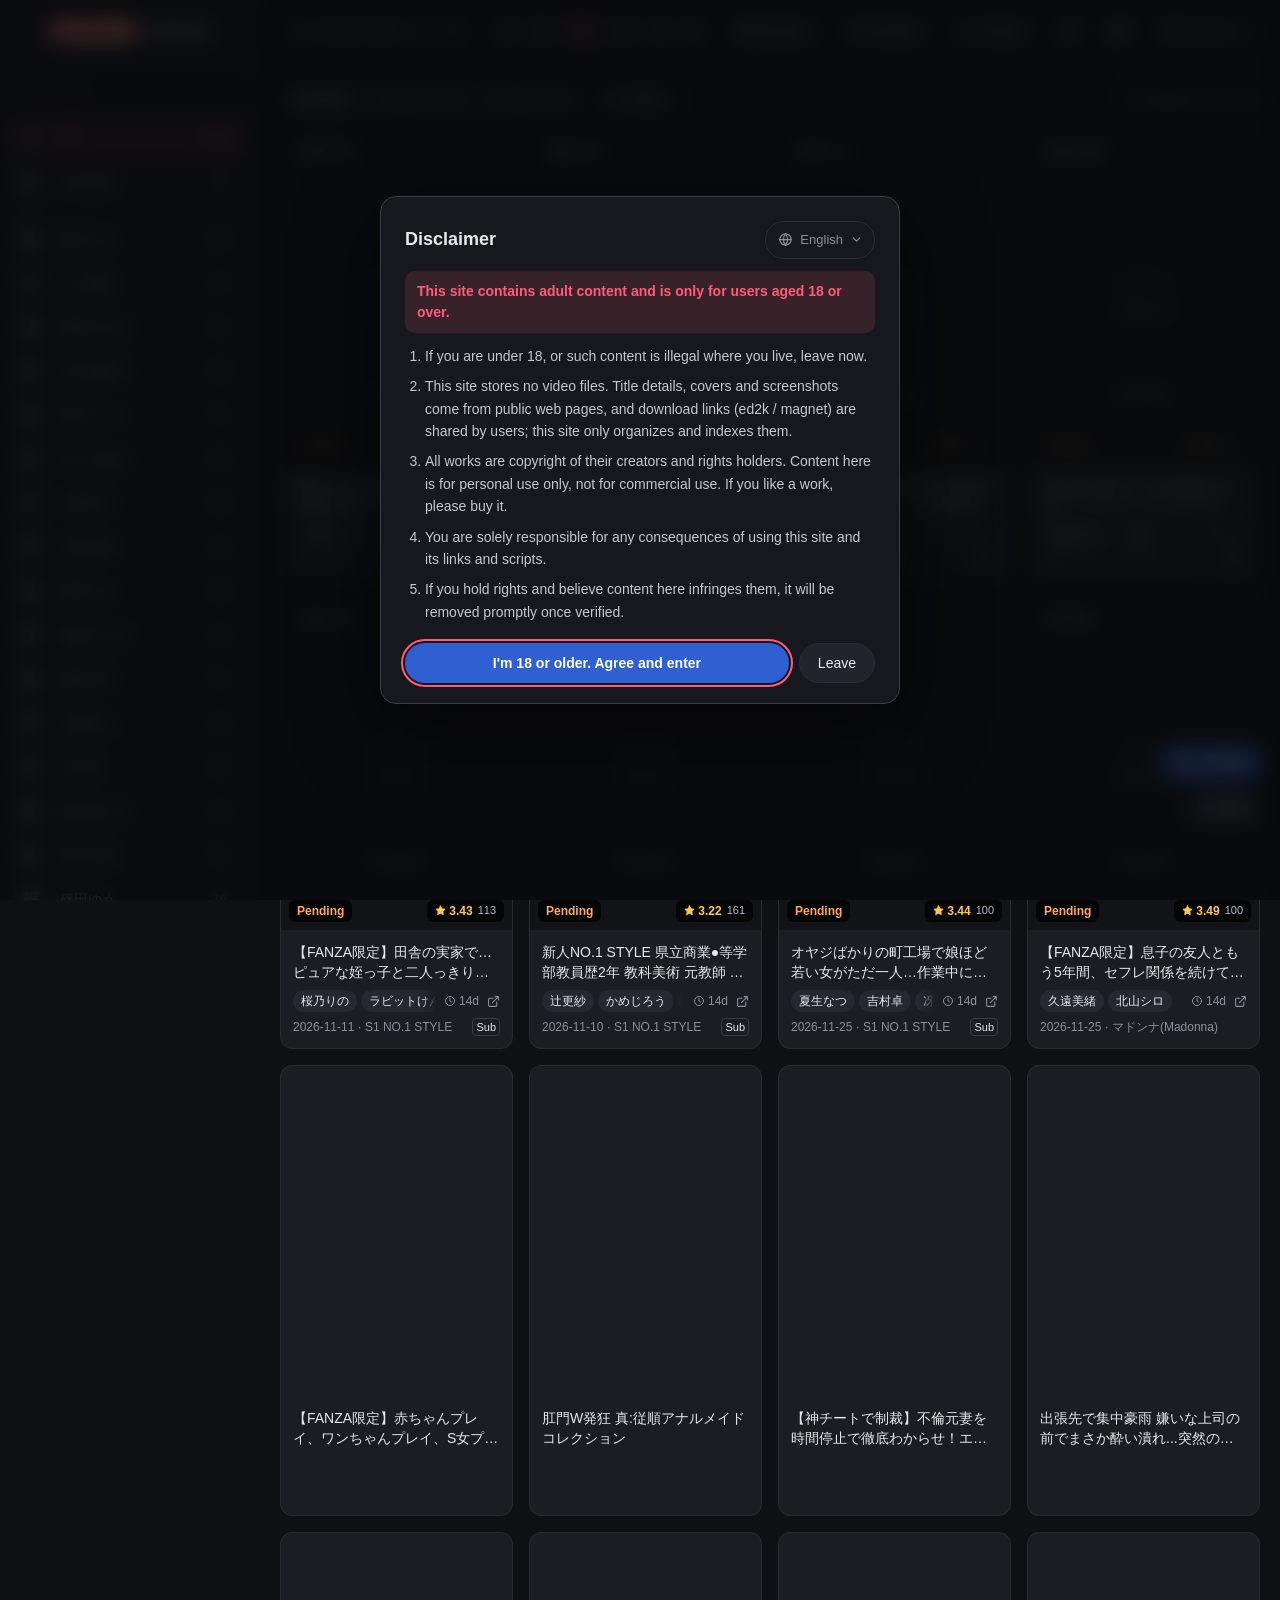
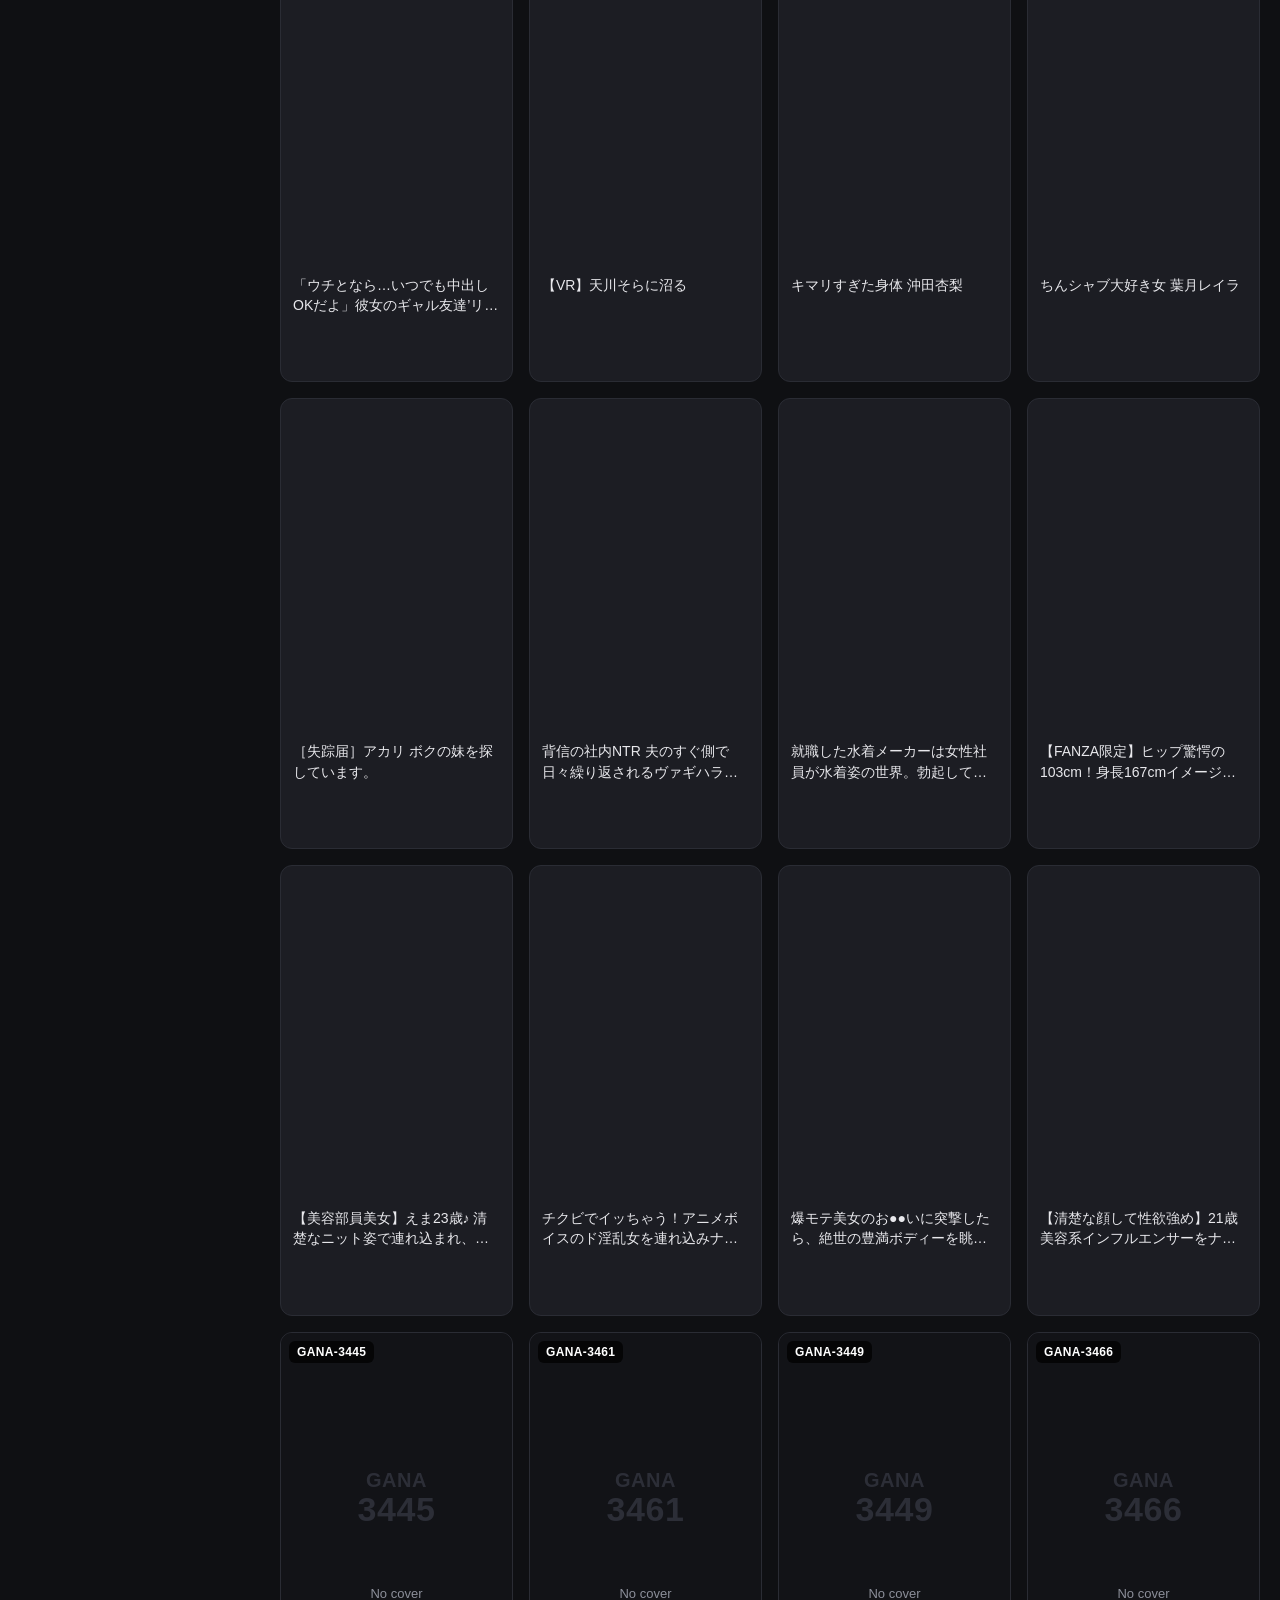
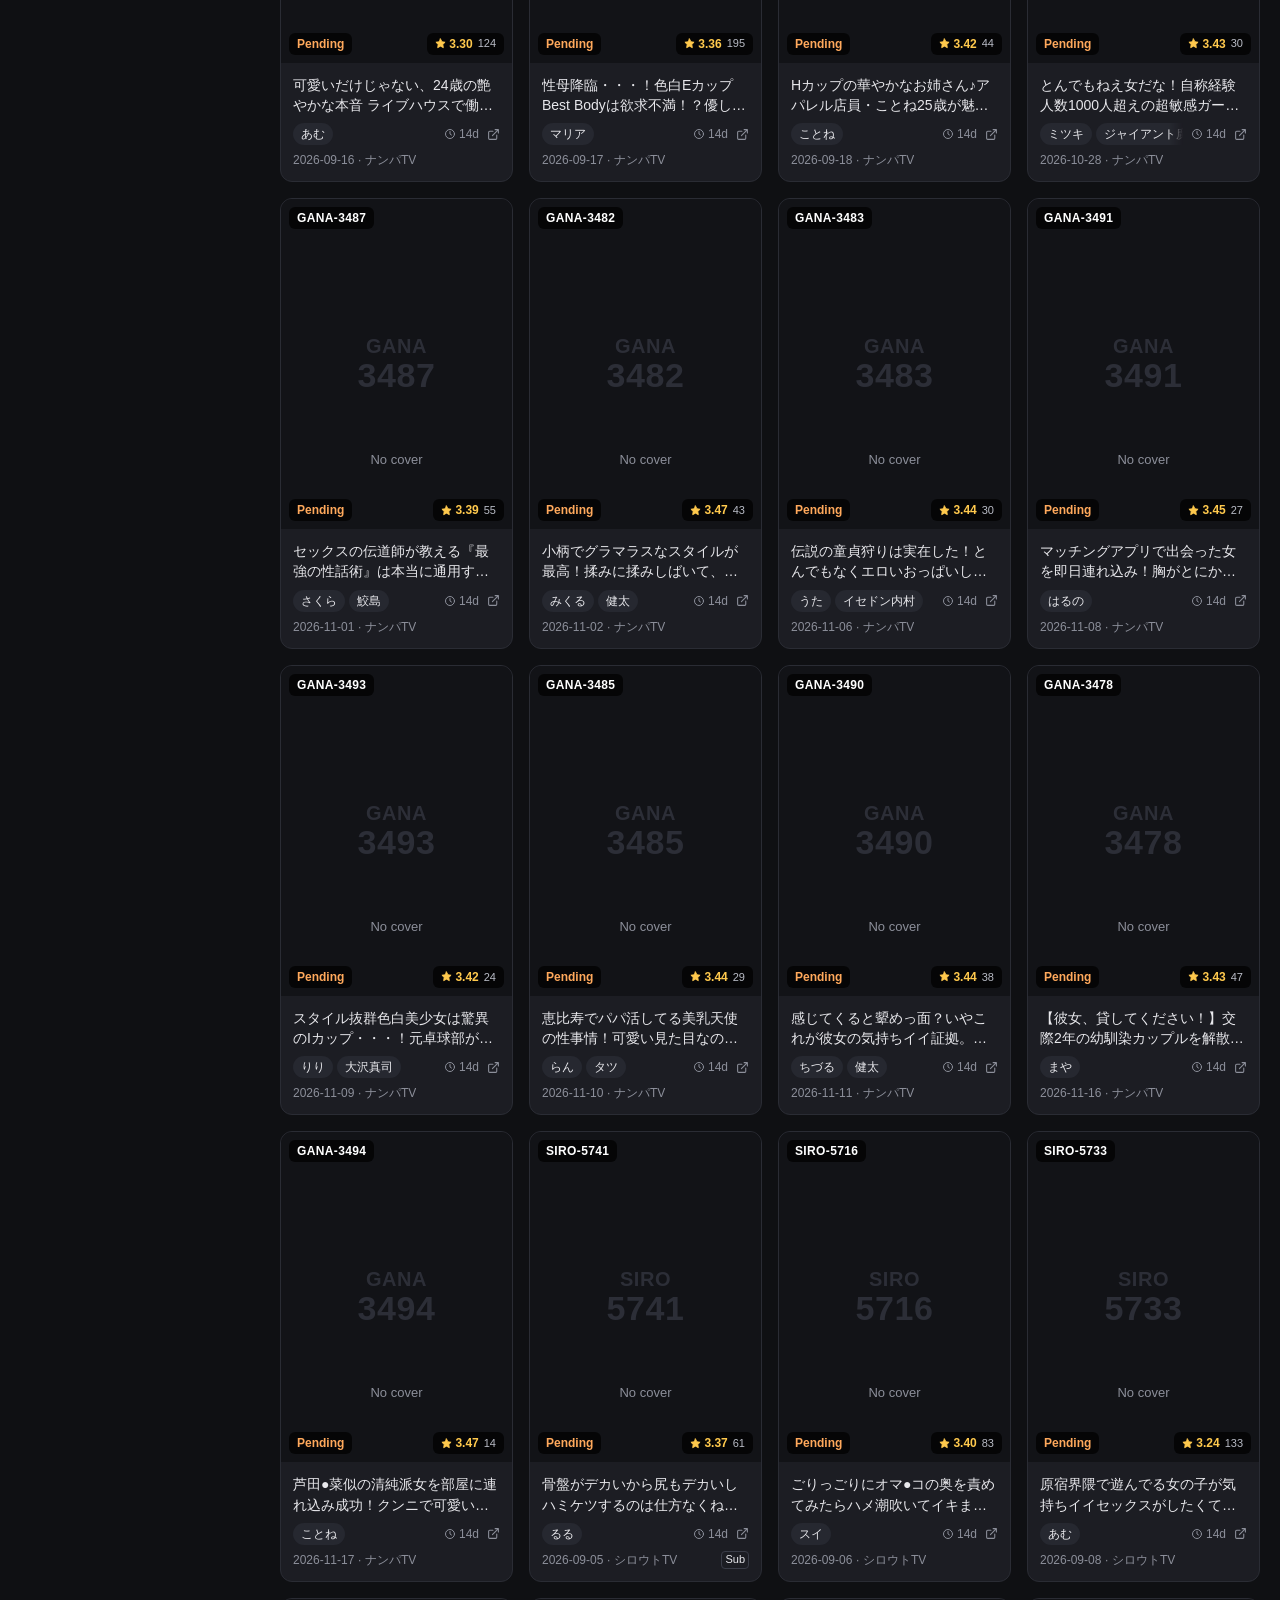
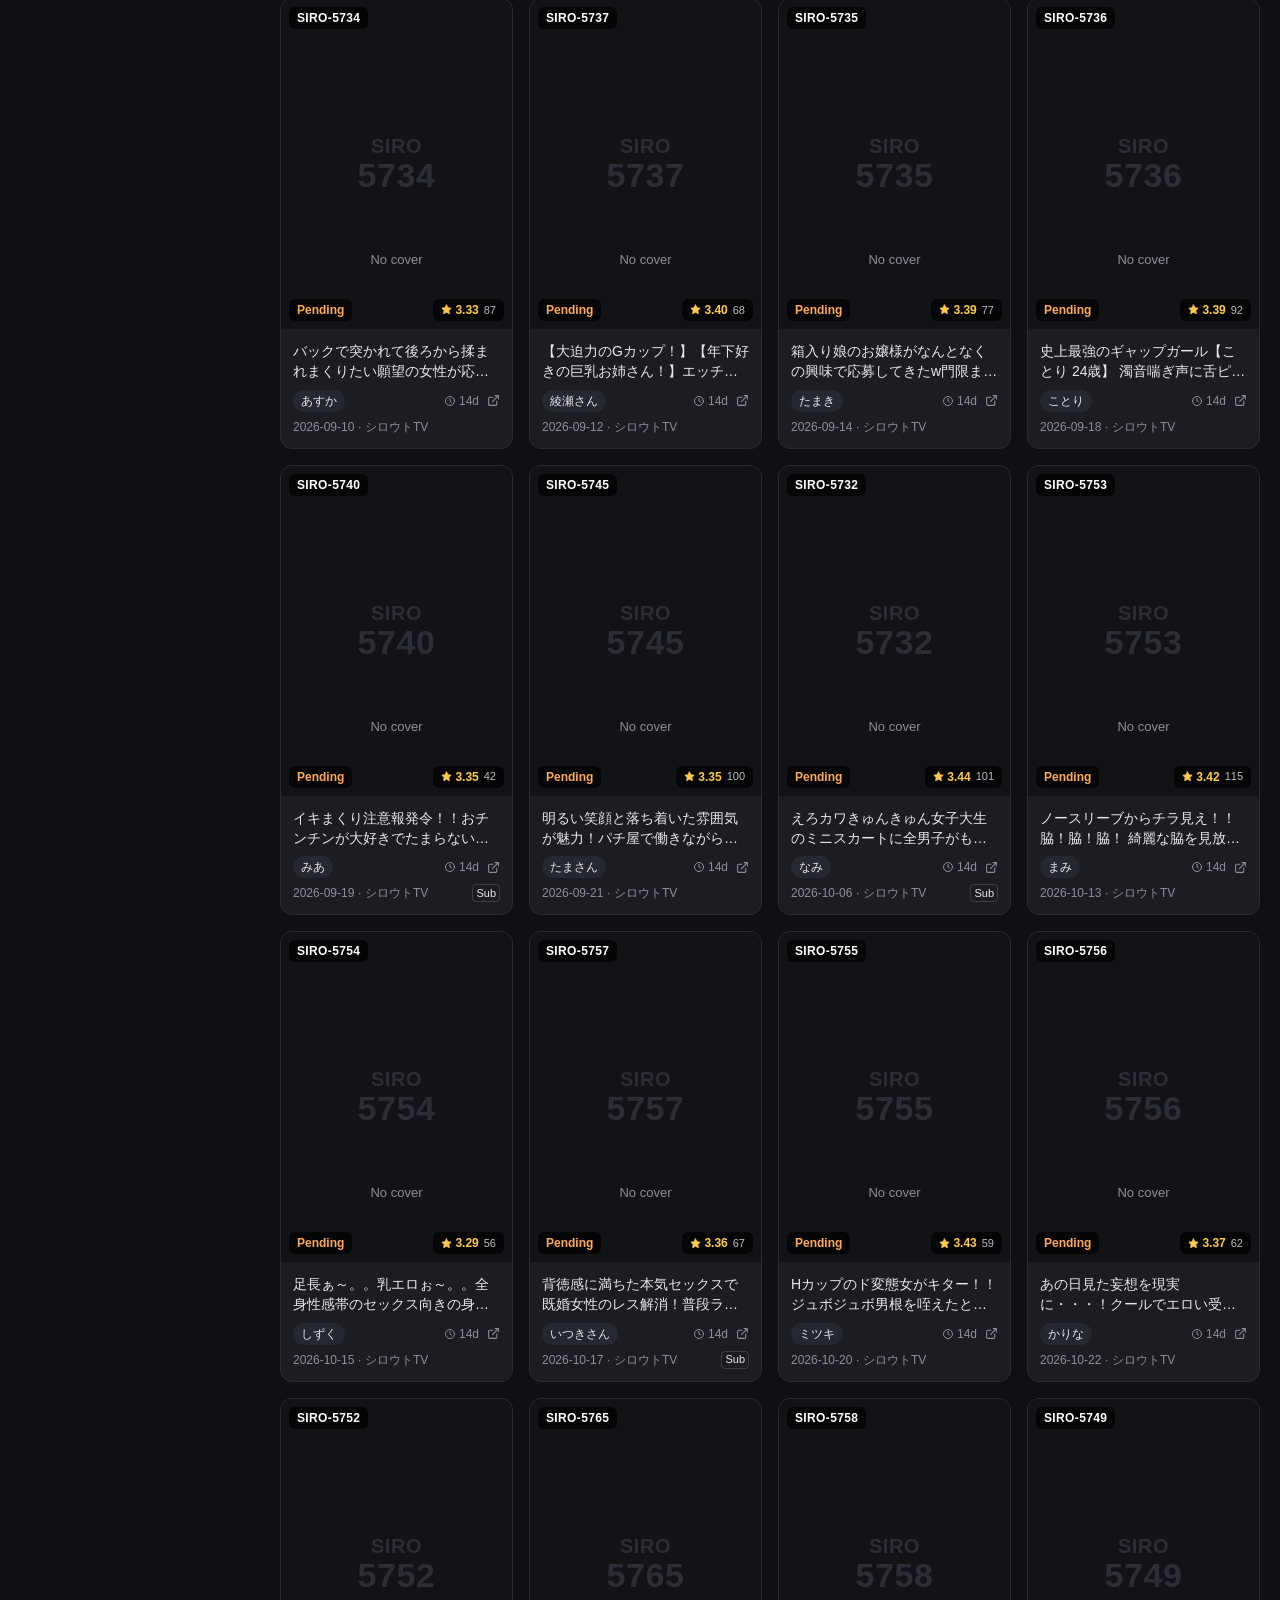
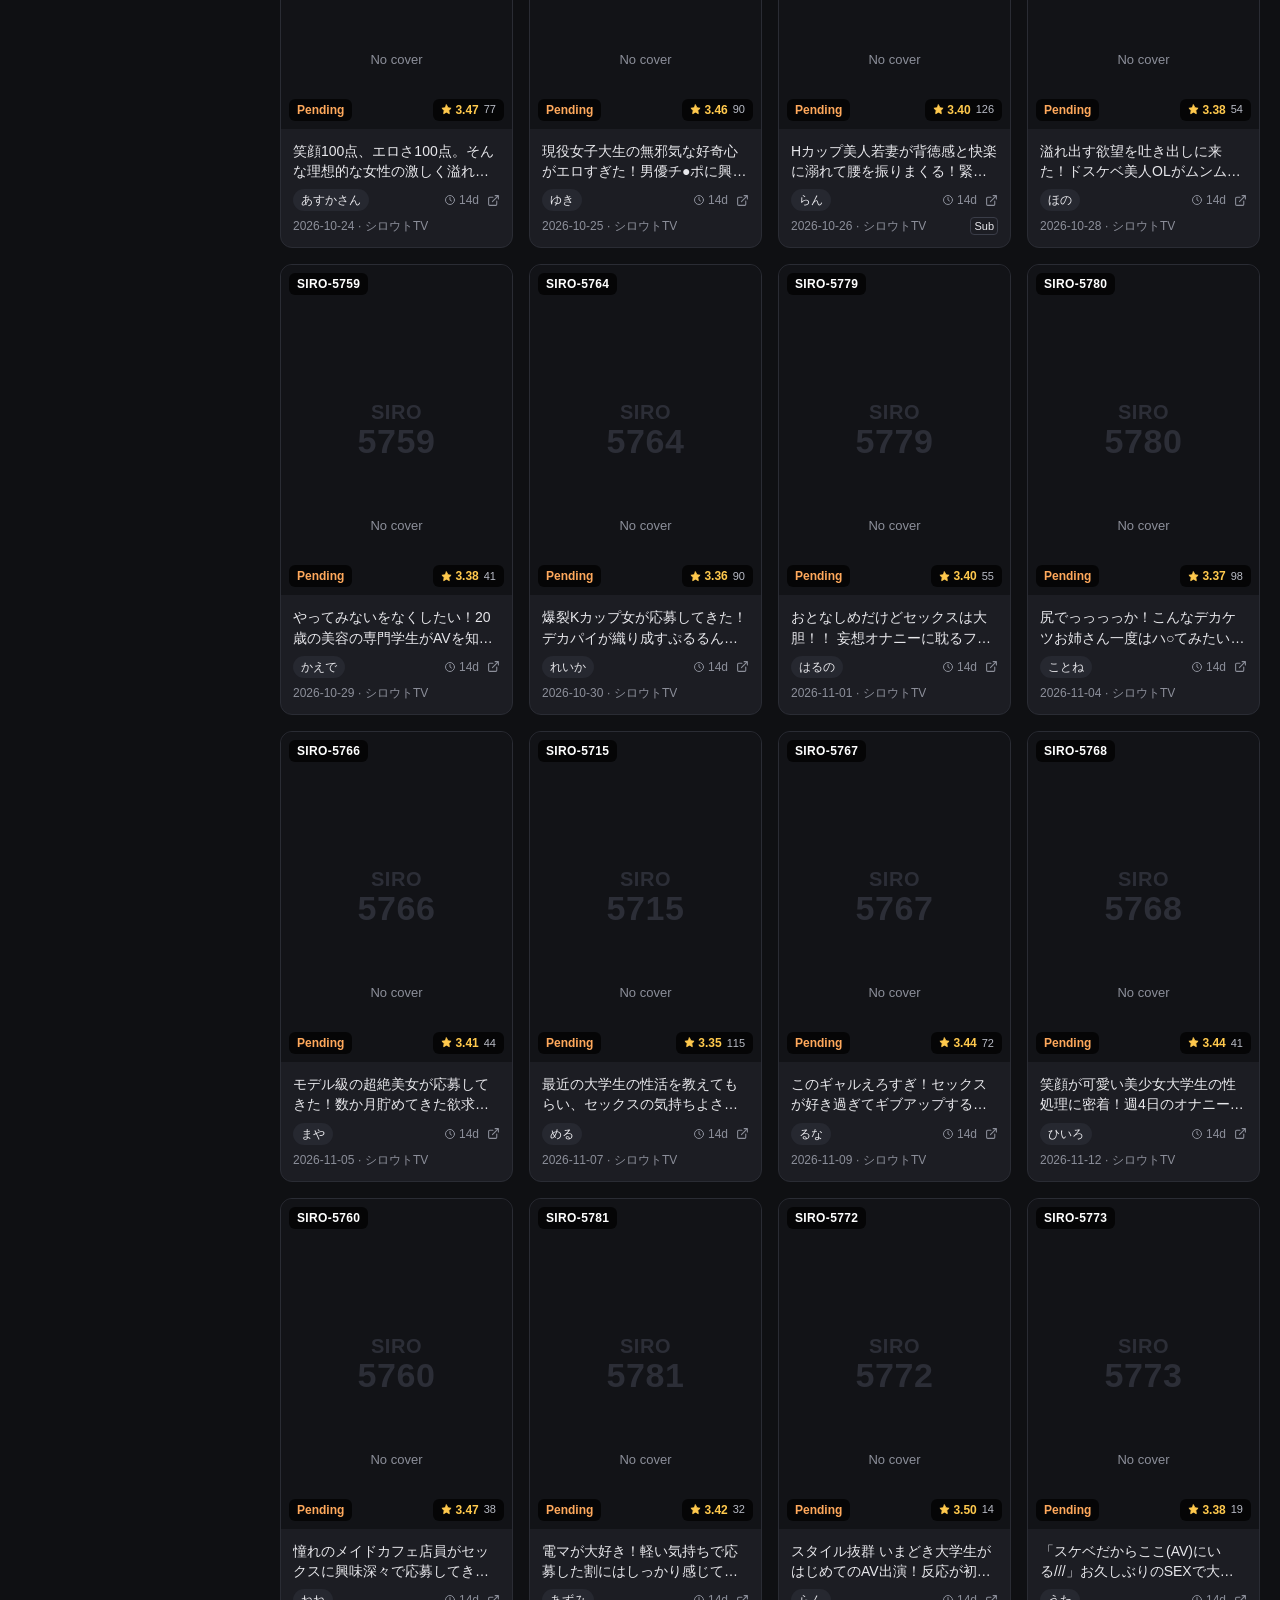
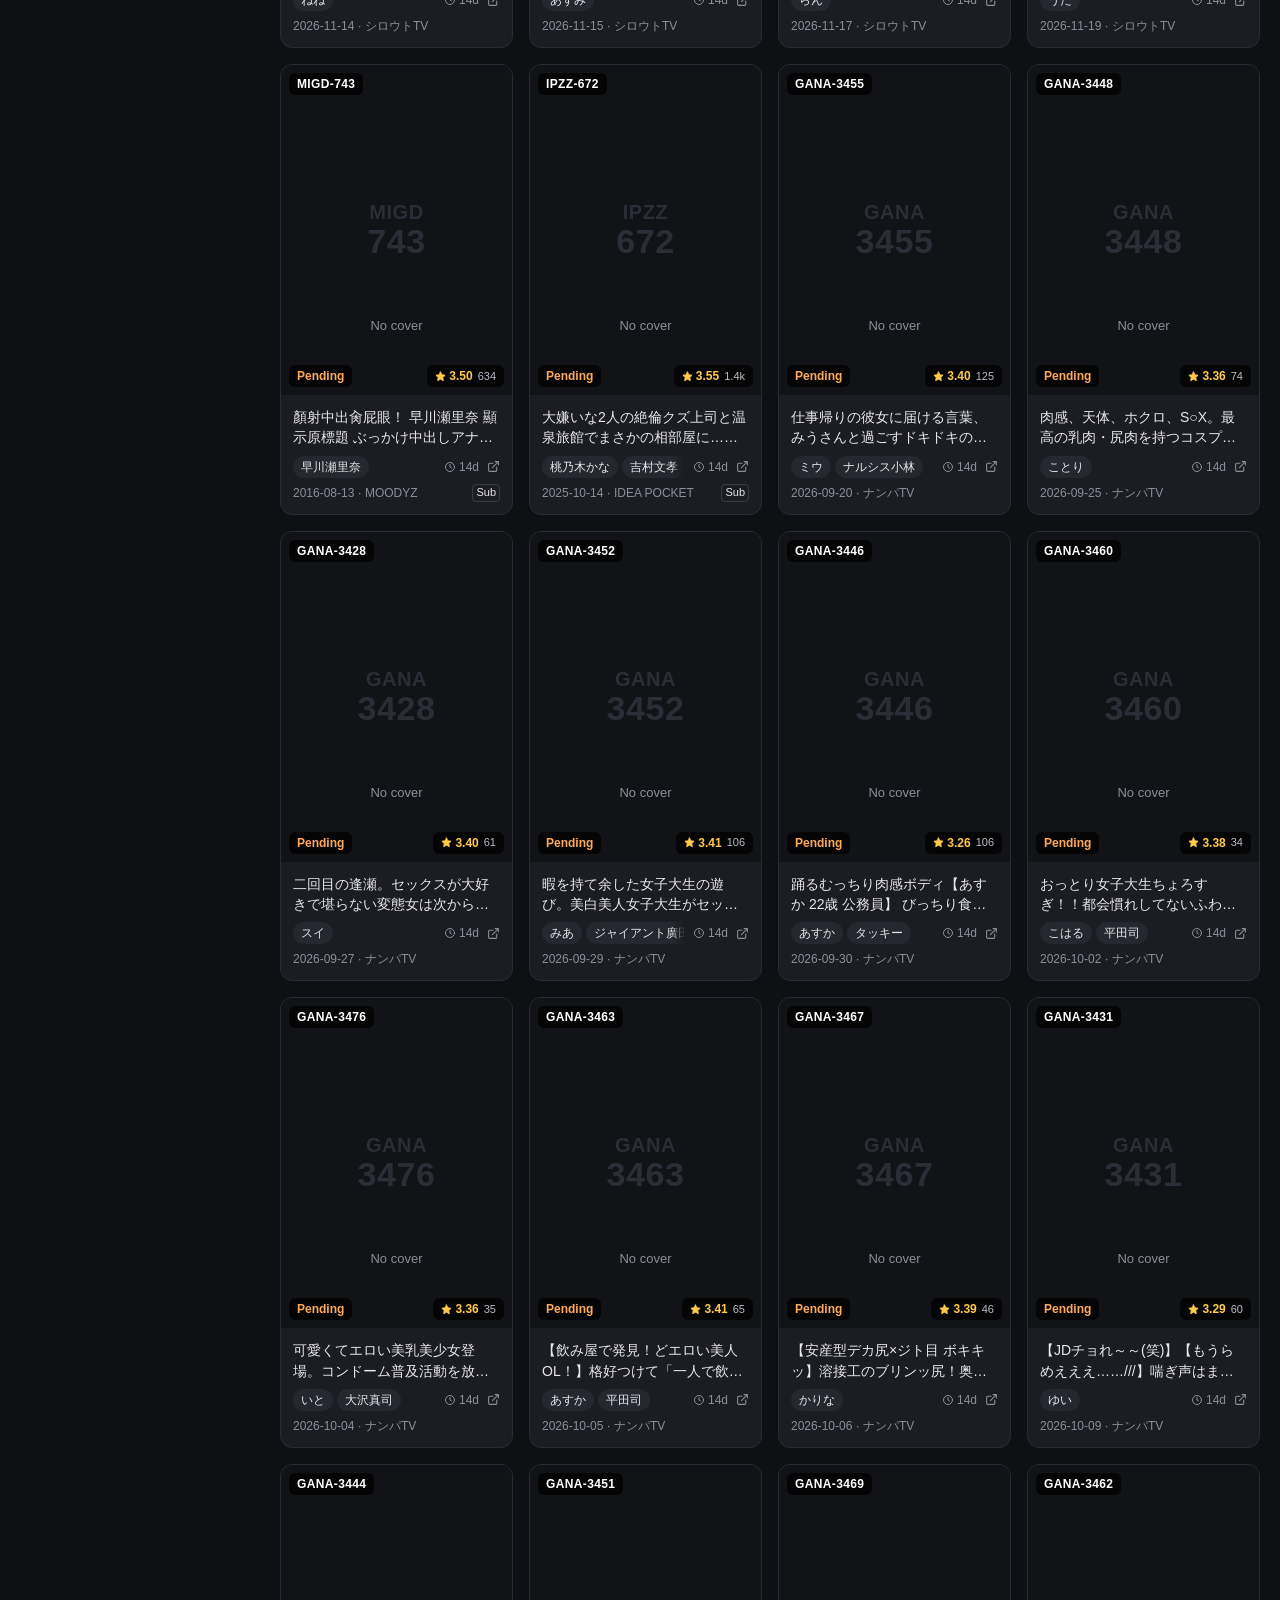
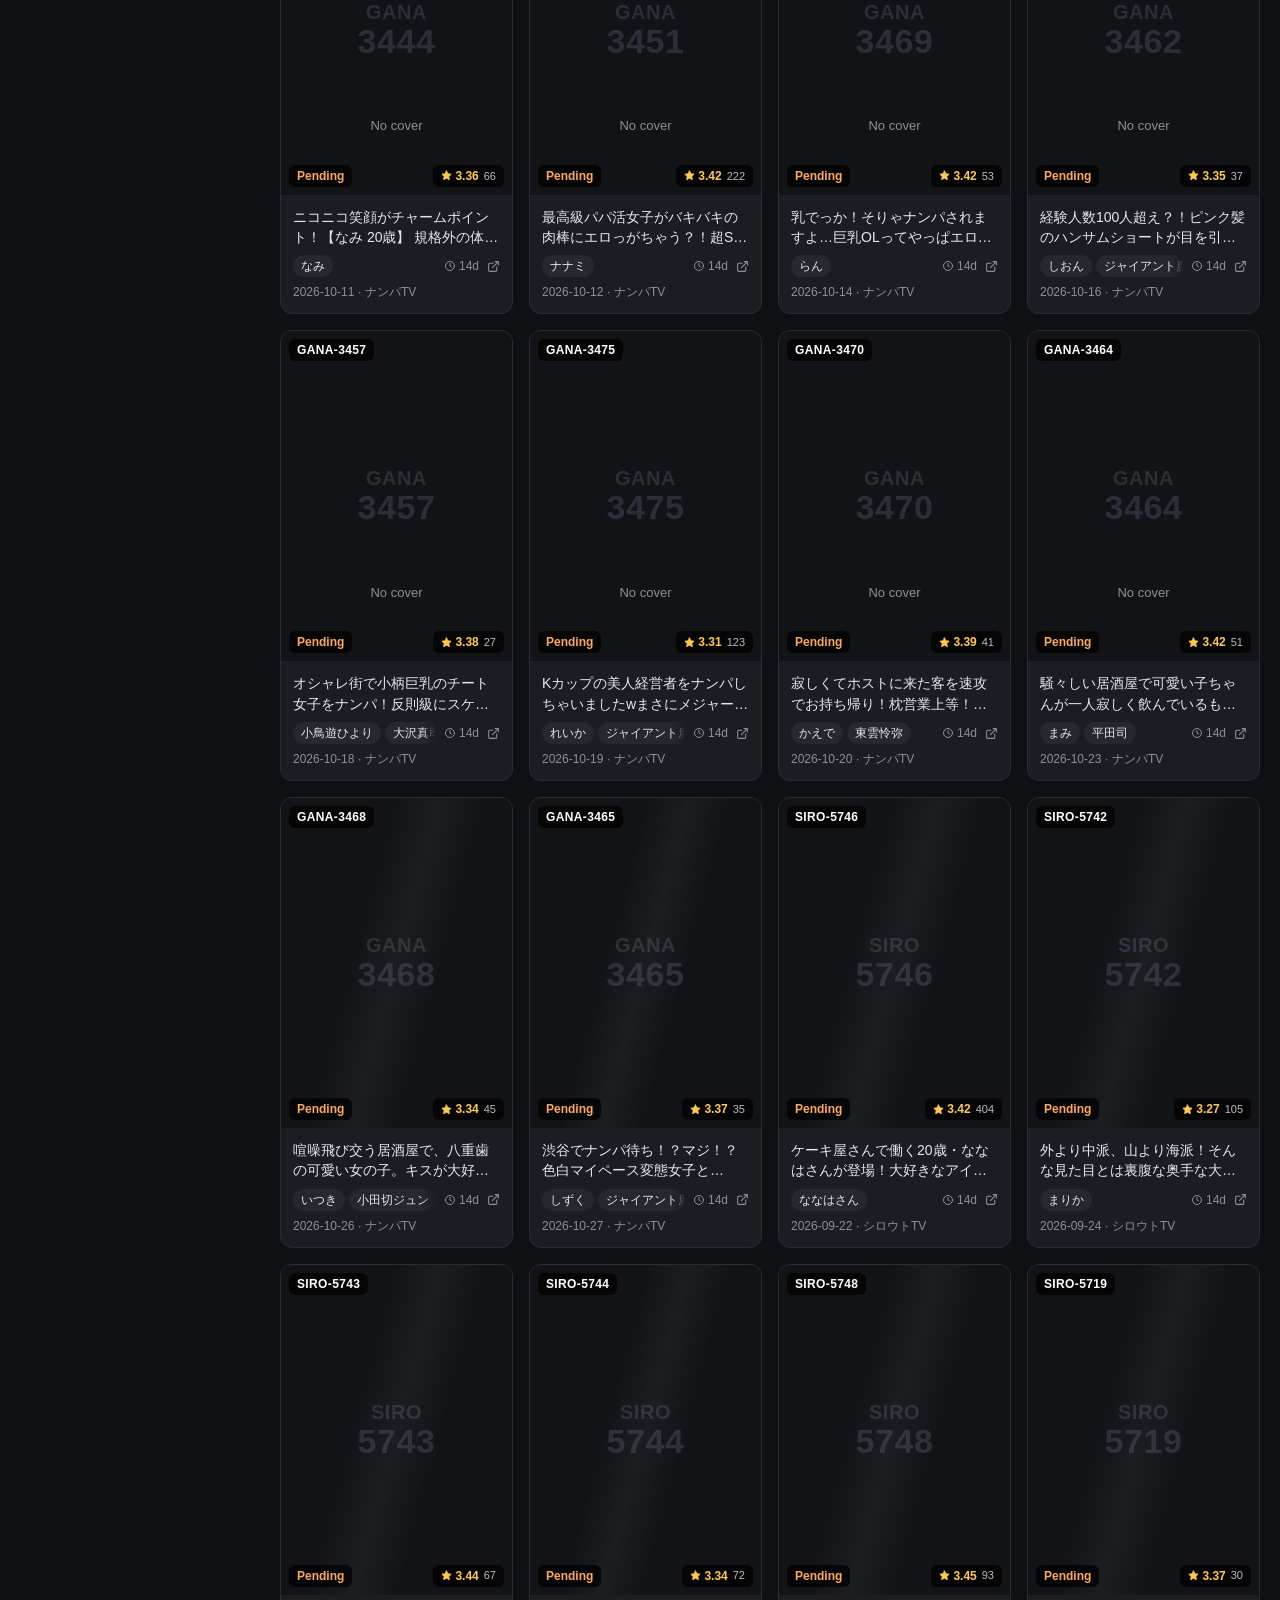
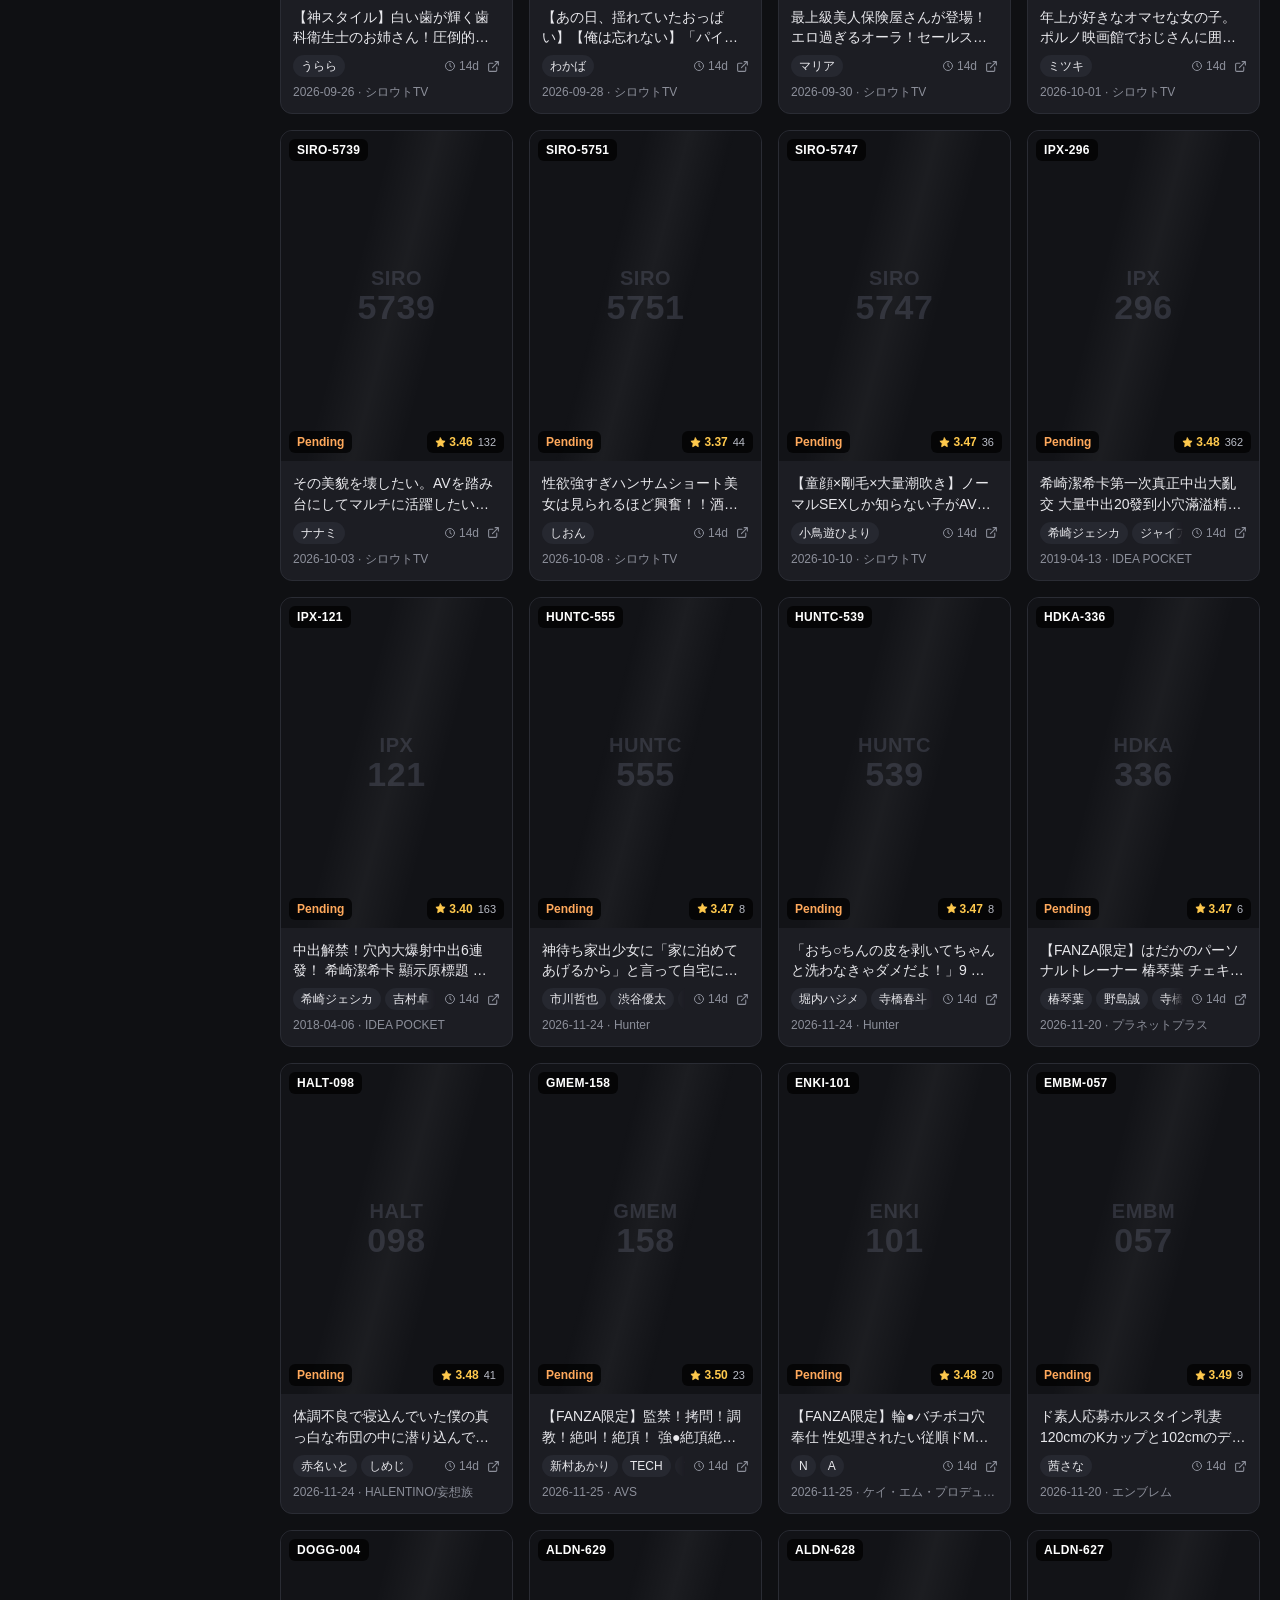
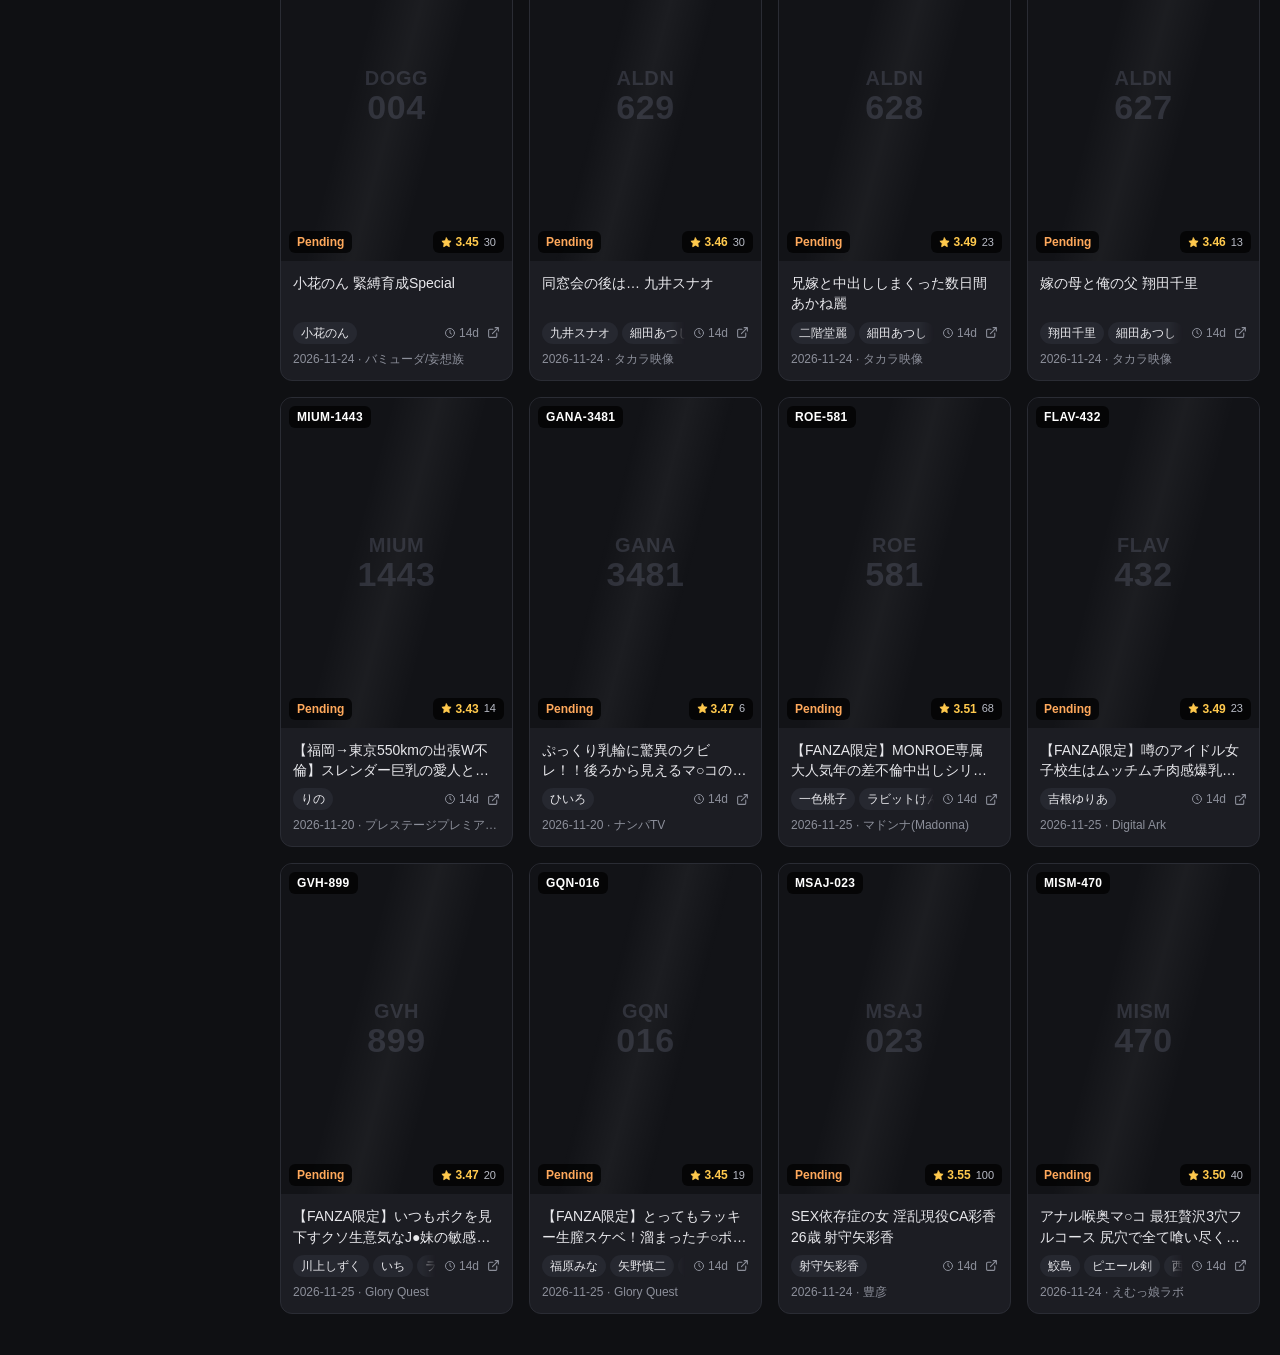
==== commit b73f43d0: "perf: 封面用 wsrv 压缩，长截图用本站代理" ====
--- a/index.html
+++ b/index.html
@@ -446,9 +446,12 @@
   // ---- 封面/长截图加速：走本站 /api/img 代理 ----
   var COVER_HOST = /(jdbstatic\.com\/covers\/)|(javfree\.me\/)/;
   function proxyUrl(u){
-    var w = /javfree\.me/.test(u) ? 900 : 360;
-    var h = /javfree\.me/.test(u) ? 0 : 500;
-    return '/api/img?w=' + w + (h ? '&h=' + h : '') + '&u=' + encodeURIComponent(u);
+    if (/javfree\.me/.test(u)) {
+      // 长截图：wsrv 拉不到，用本站代理
+      return '/api/img?u=' + encodeURIComponent(u);
+    }
+    // 封面：wsrv 可压缩+裁切（191KB -> ~10KB）
+    return 'https://wsrv.nl/?w=360&h=500&fit=cover&output=webp&q=80&url=' + encodeURIComponent(u);
   }
   var rafPending = false;
   function fixImgs(){
@@ -468,7 +471,12 @@
           img.setAttribute('data-xd-origin', src);
           img.onerror = function(){
             var o = this.getAttribute('data-xd-origin');
-            if (o && this.src.indexOf(o) < 0) this.src = o;
+            if (!o) return;
+            if (this.src.indexOf('wsrv.nl') >= 0) {
+              this.src = '/api/img?u=' + encodeURIComponent(o);   // 回退本站代理
+              return;
+            }
+            if (this.src.indexOf(o) < 0) this.src = o;
           };
           img.src = proxyUrl(src);
         }
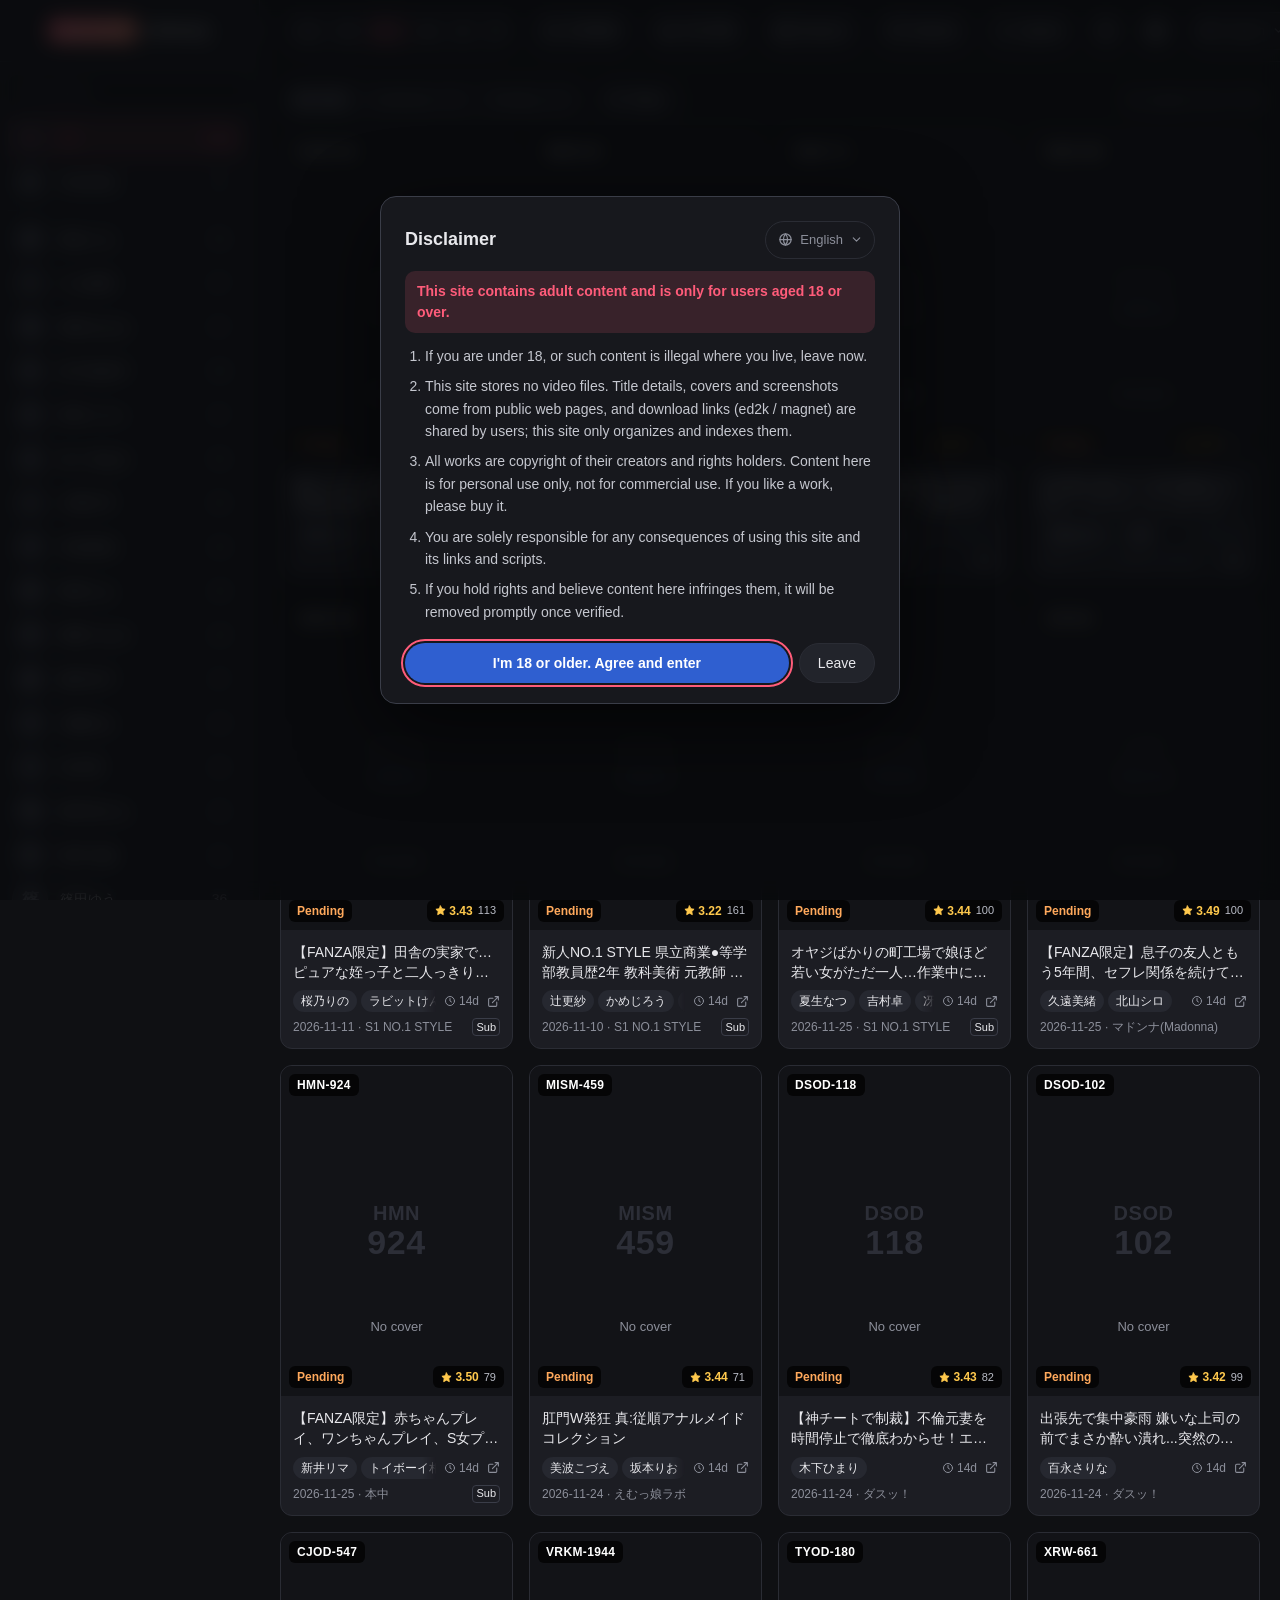
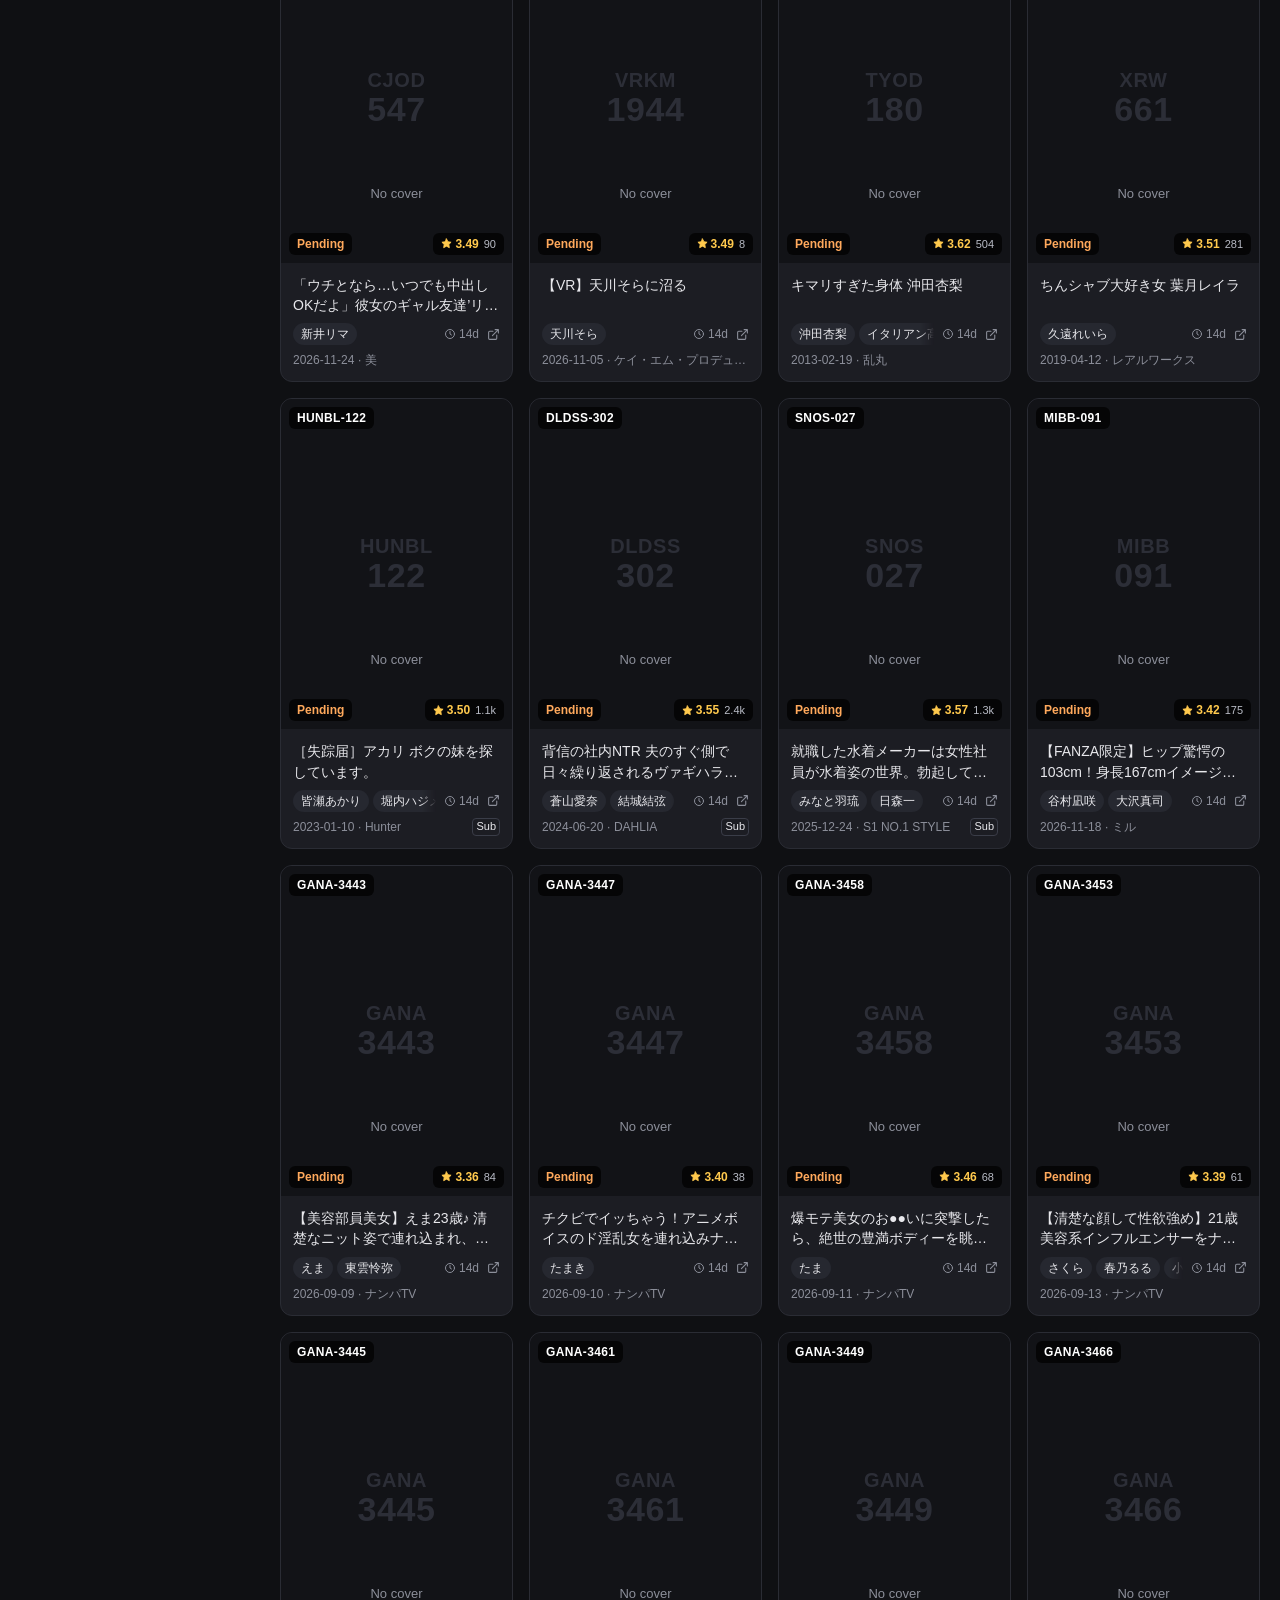
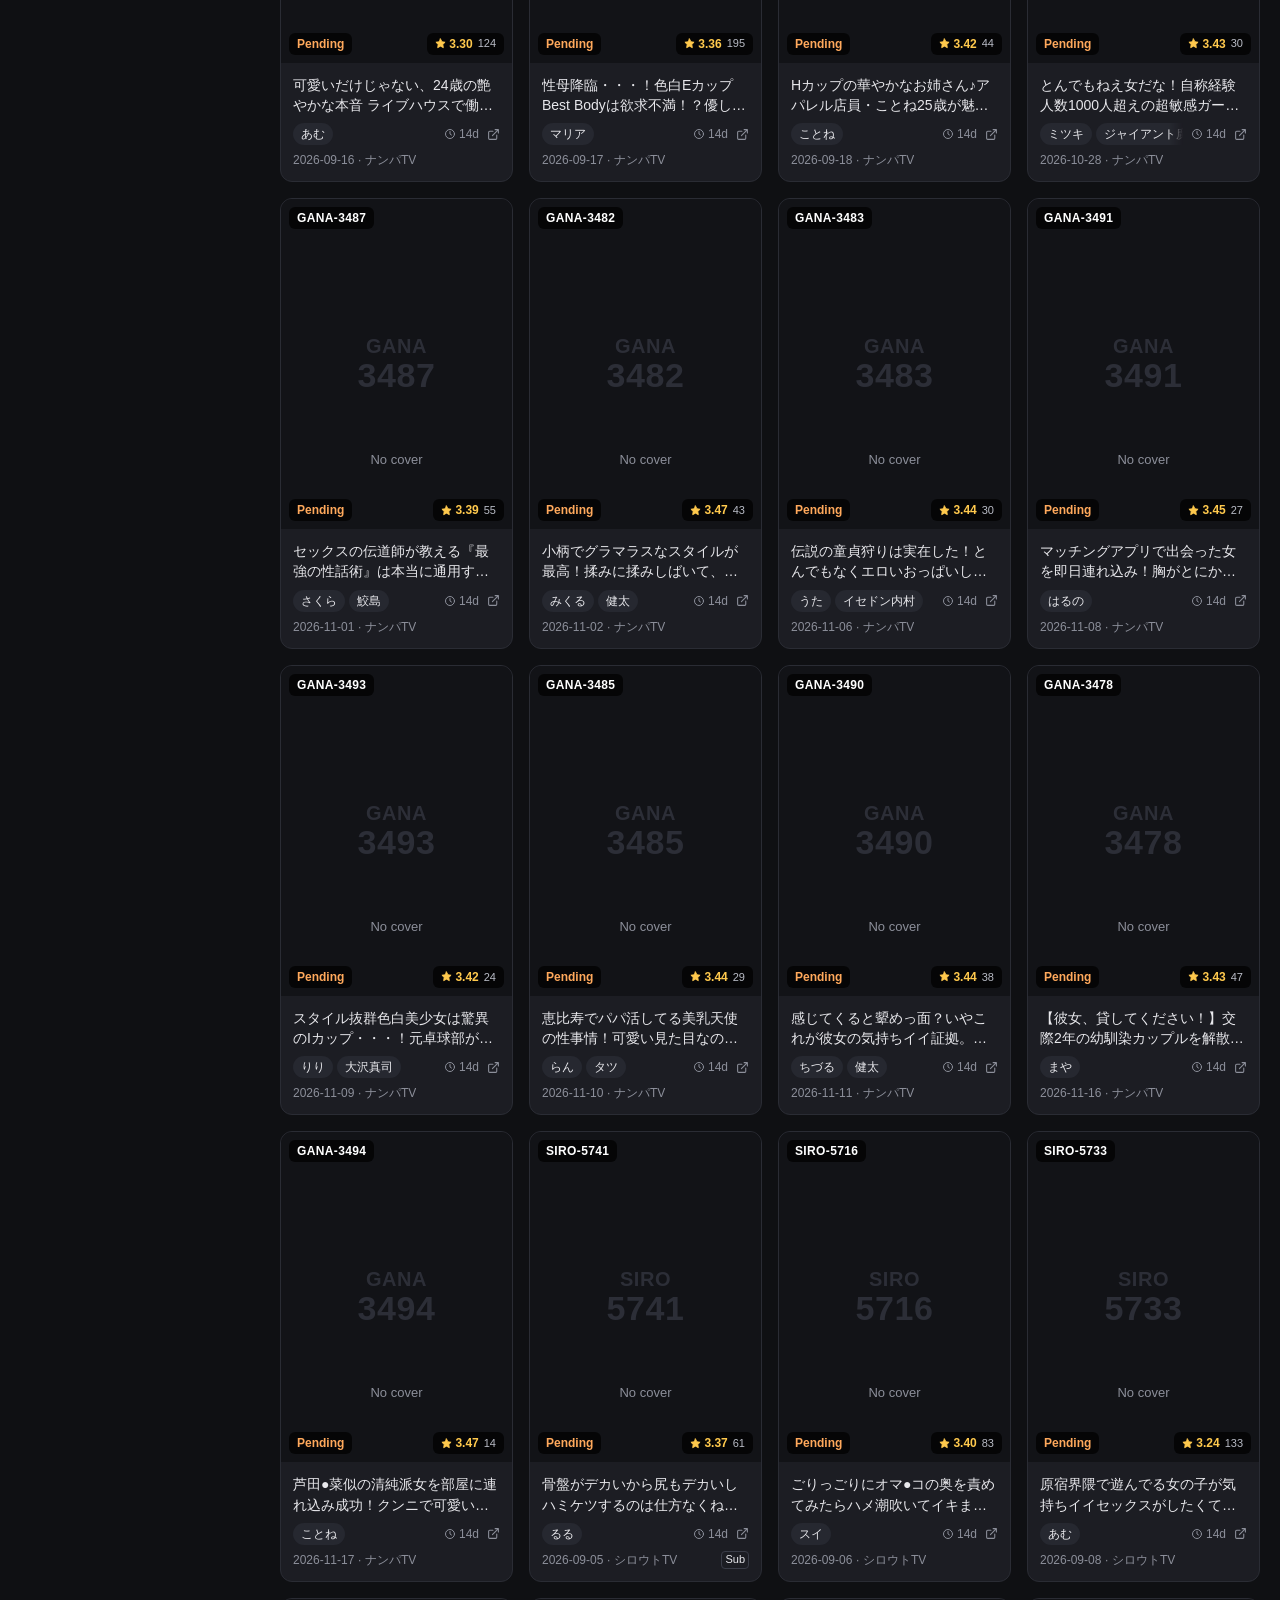
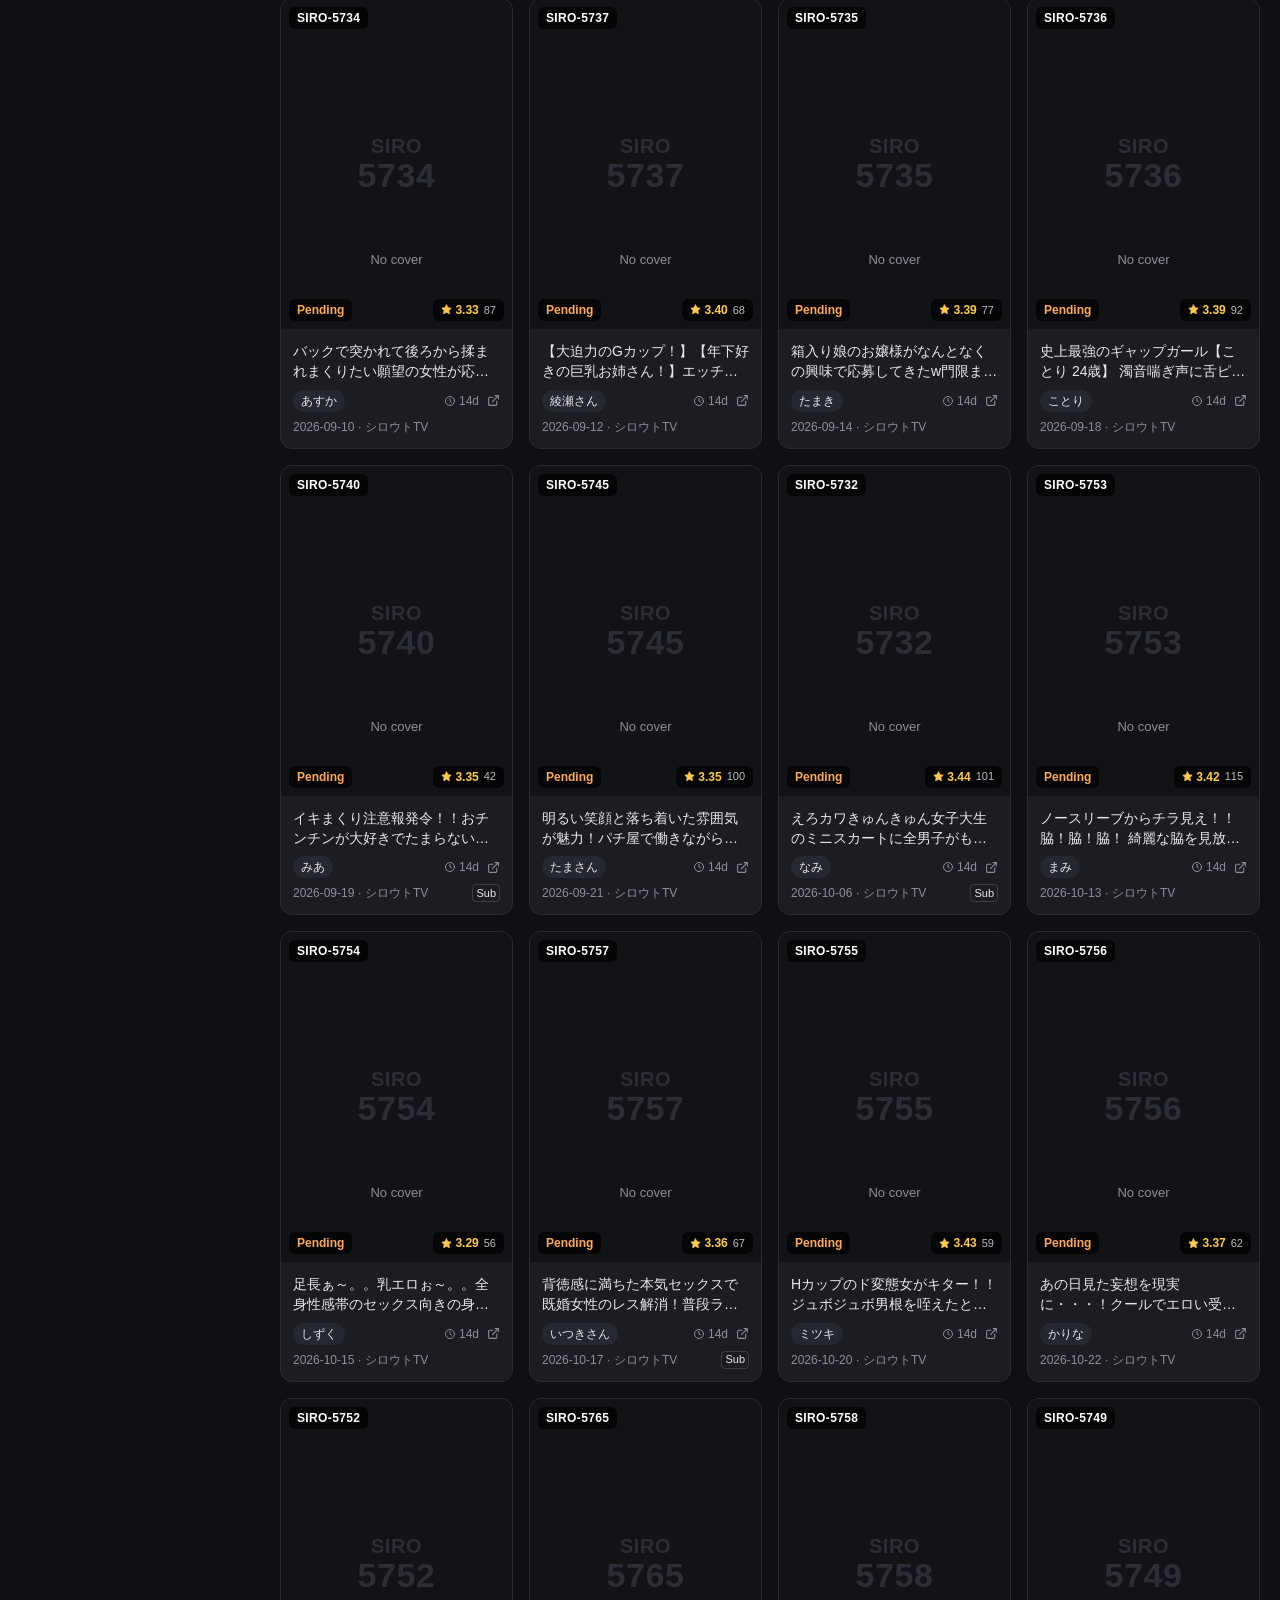
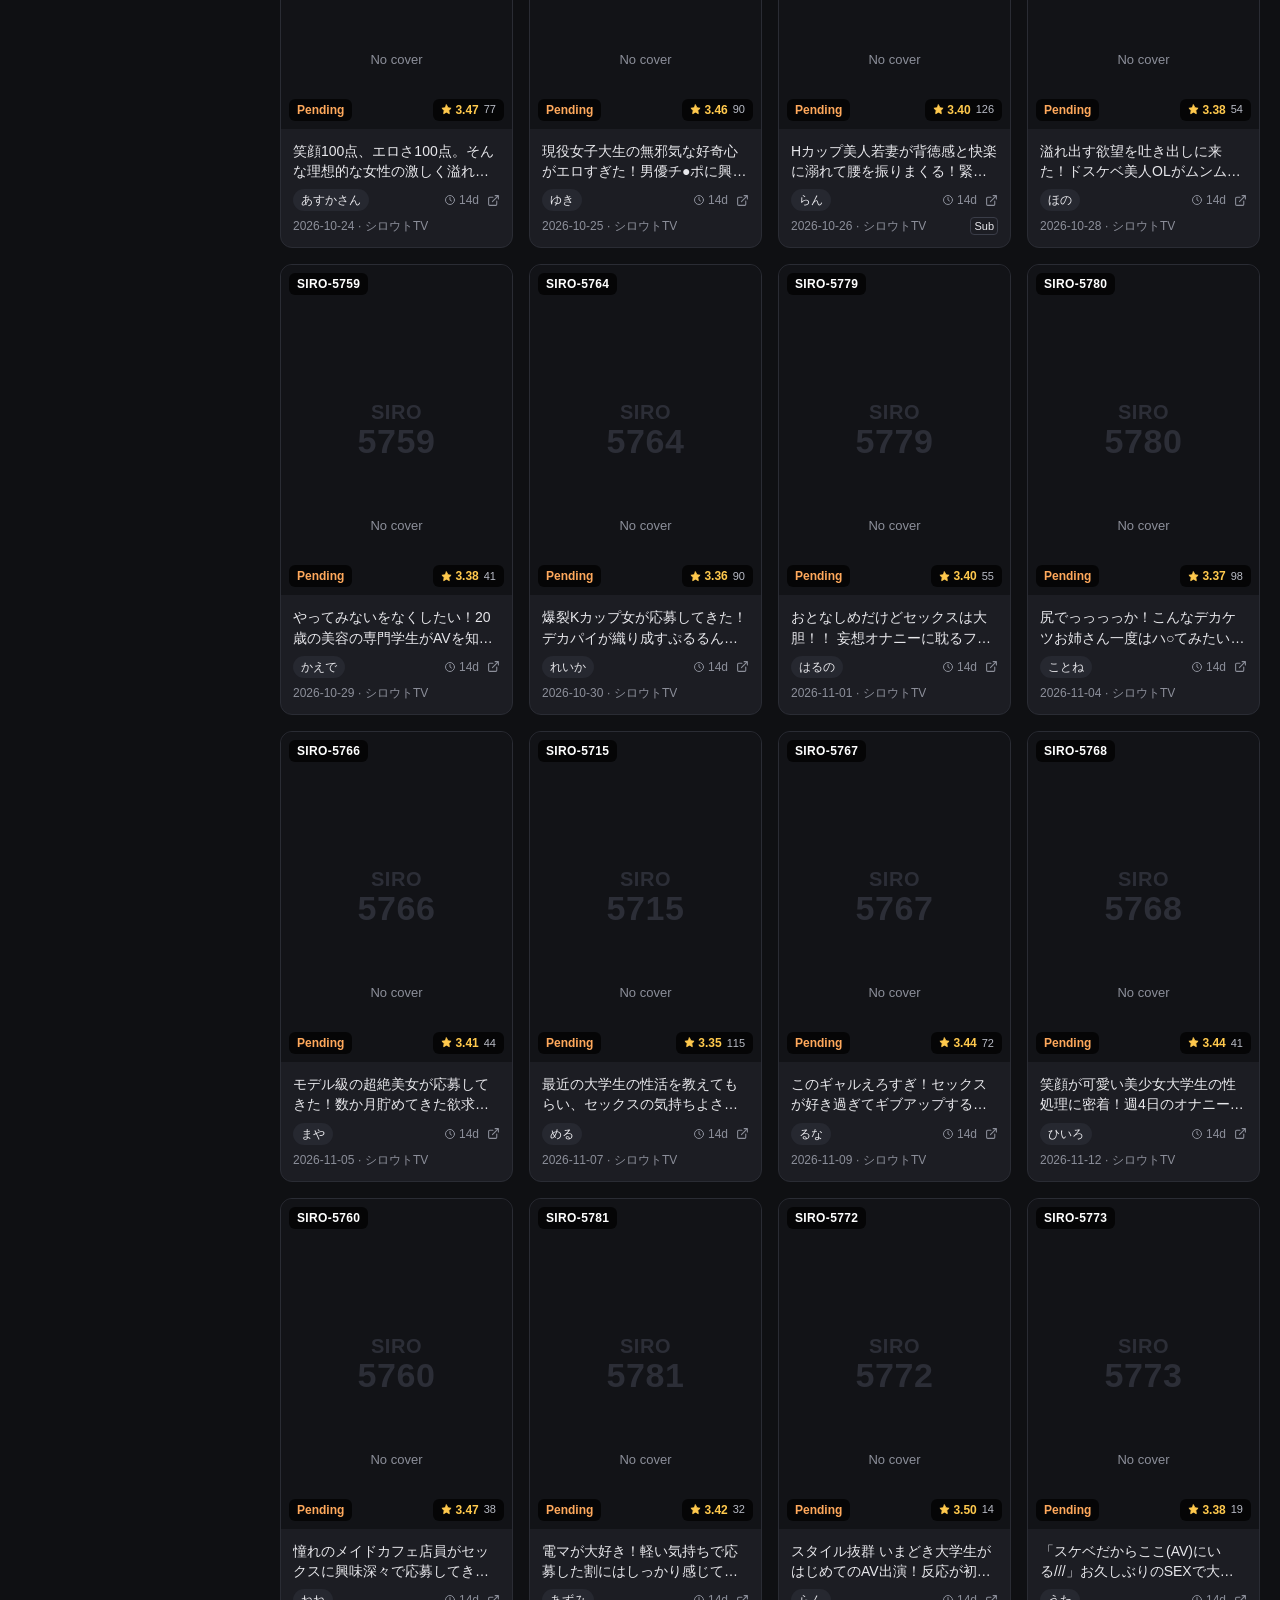
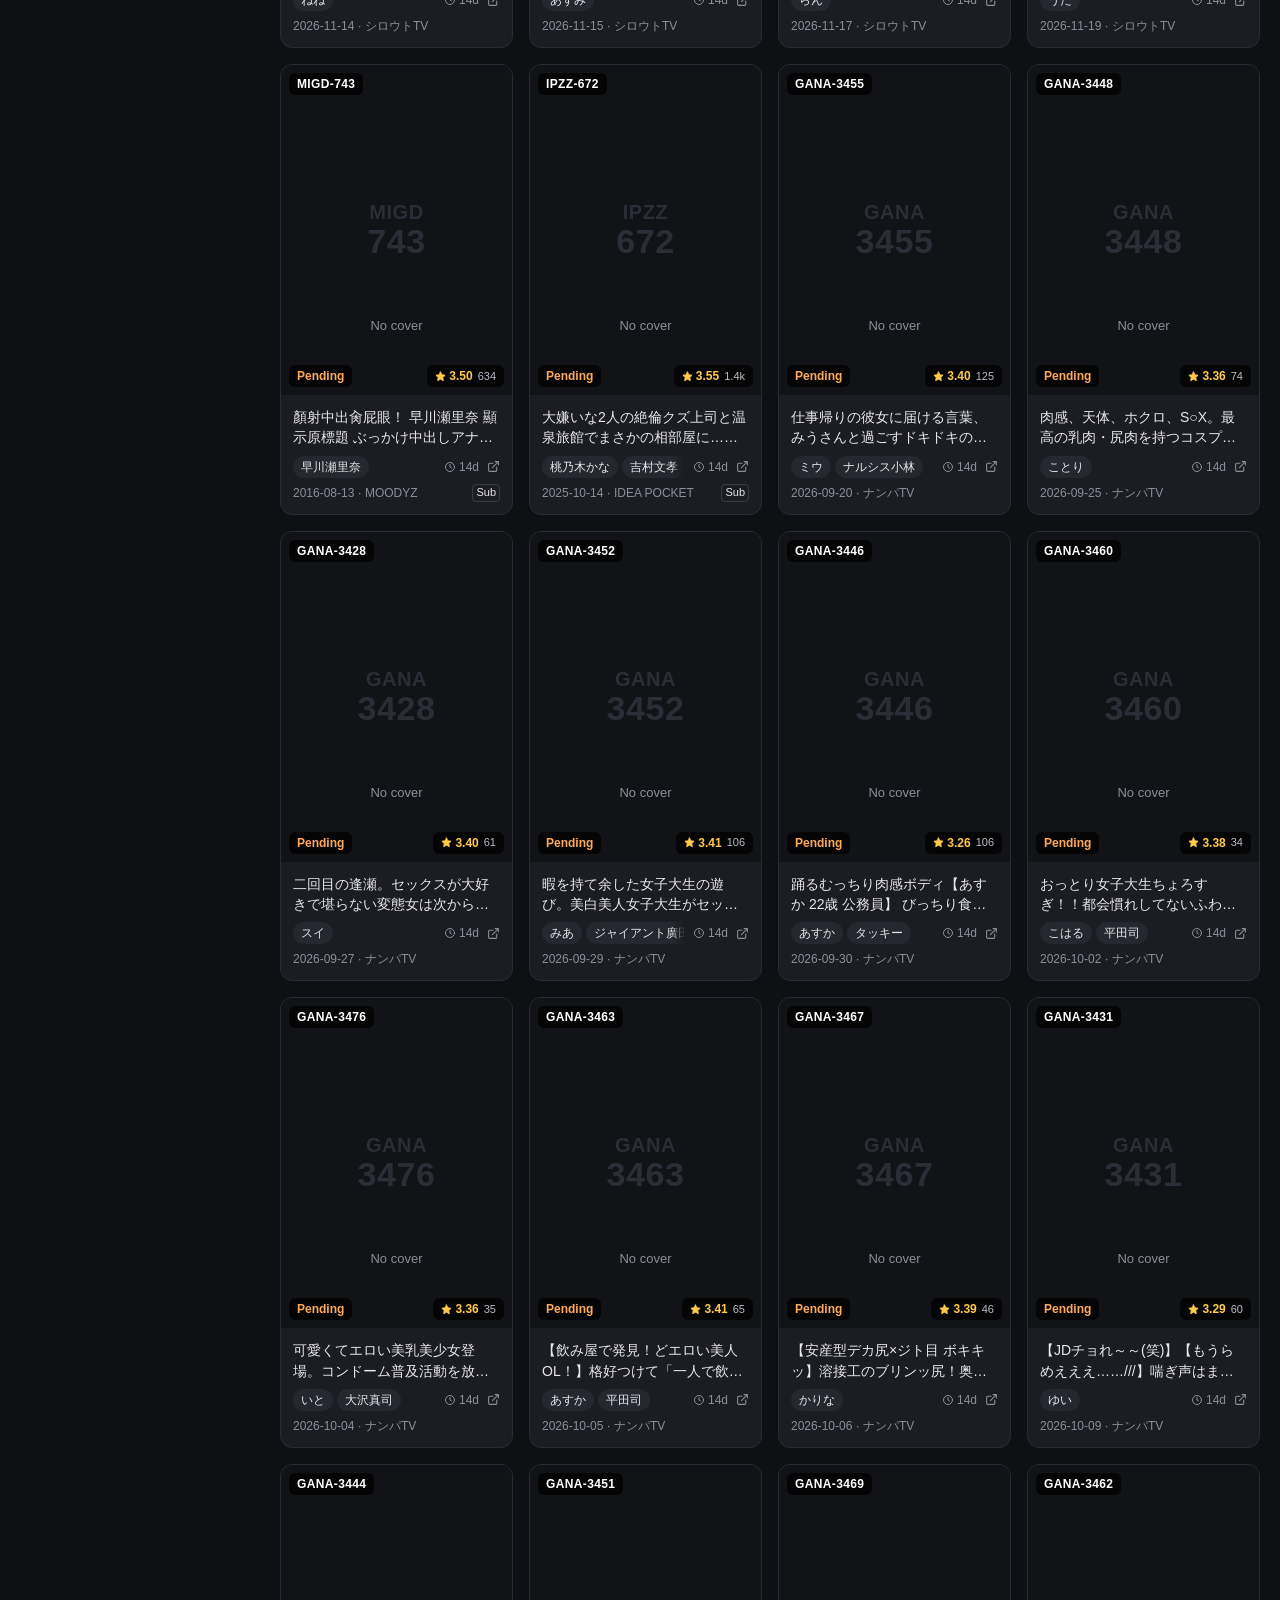
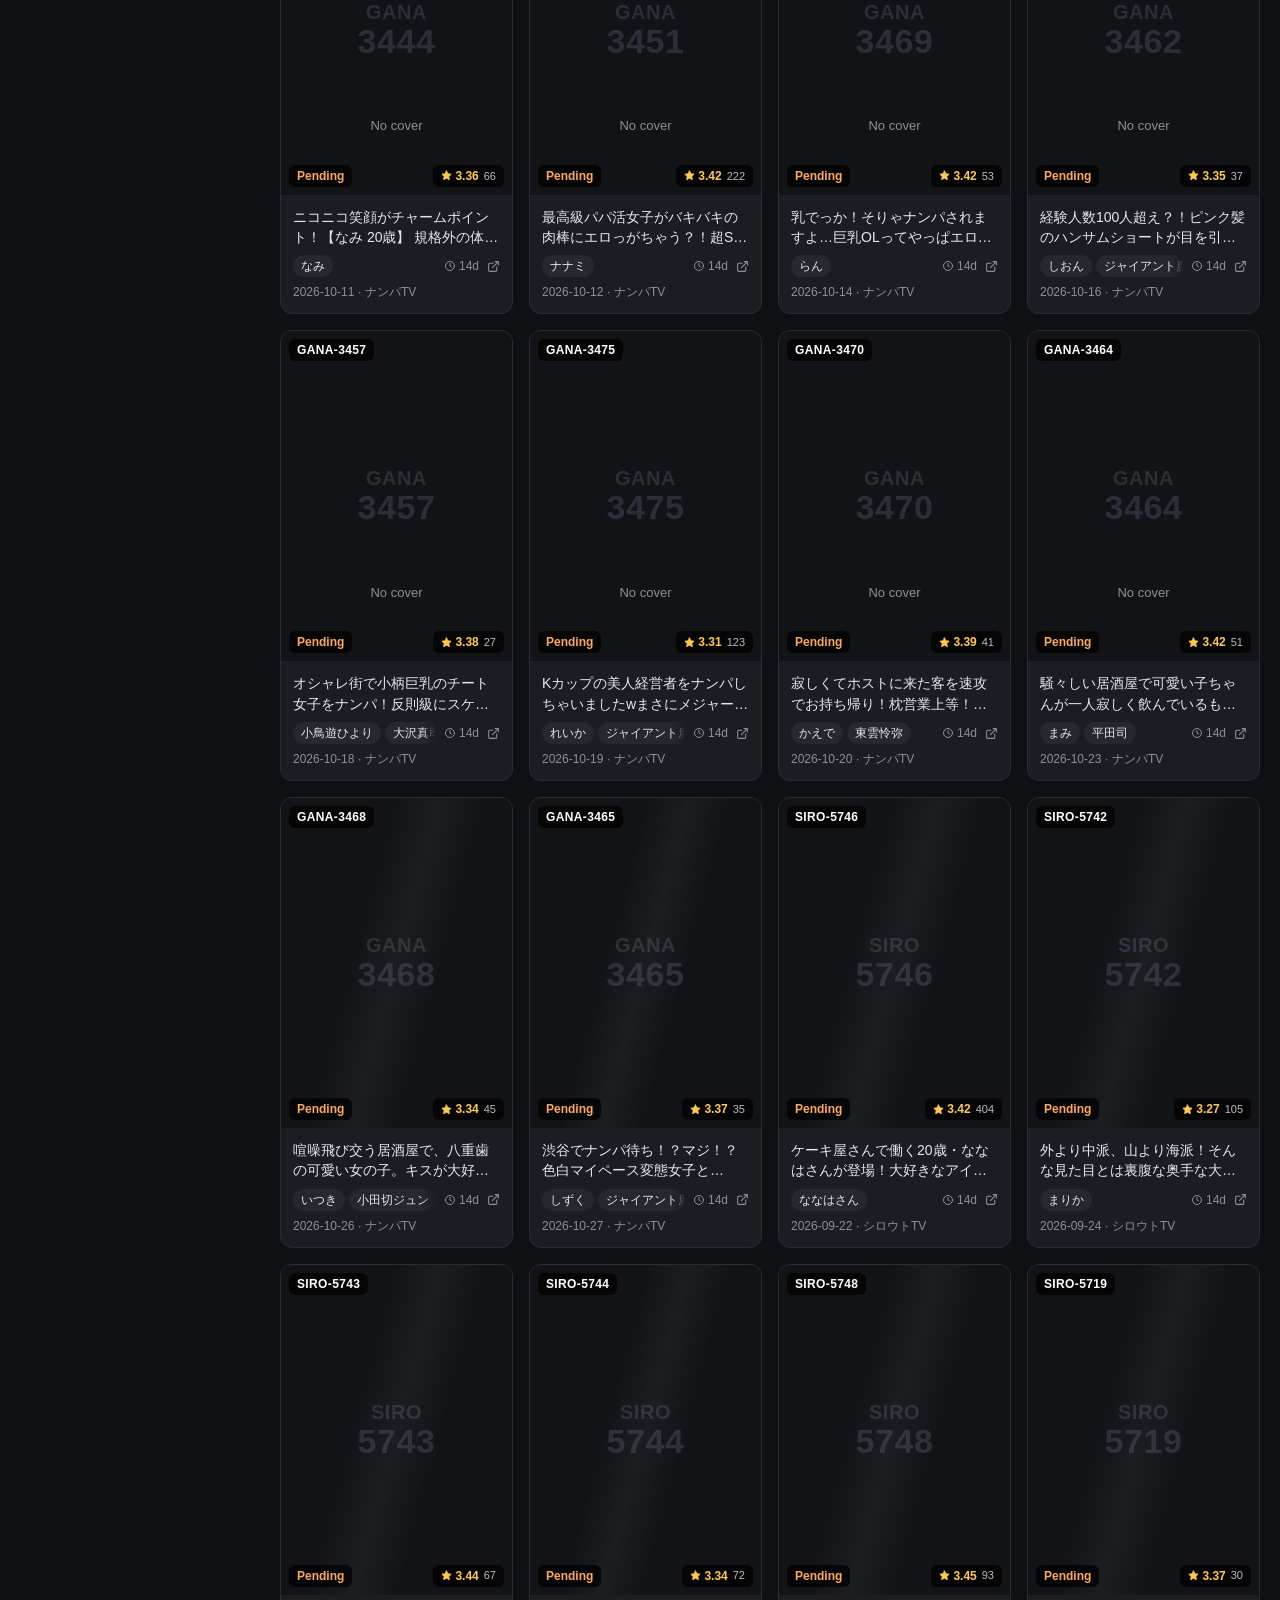
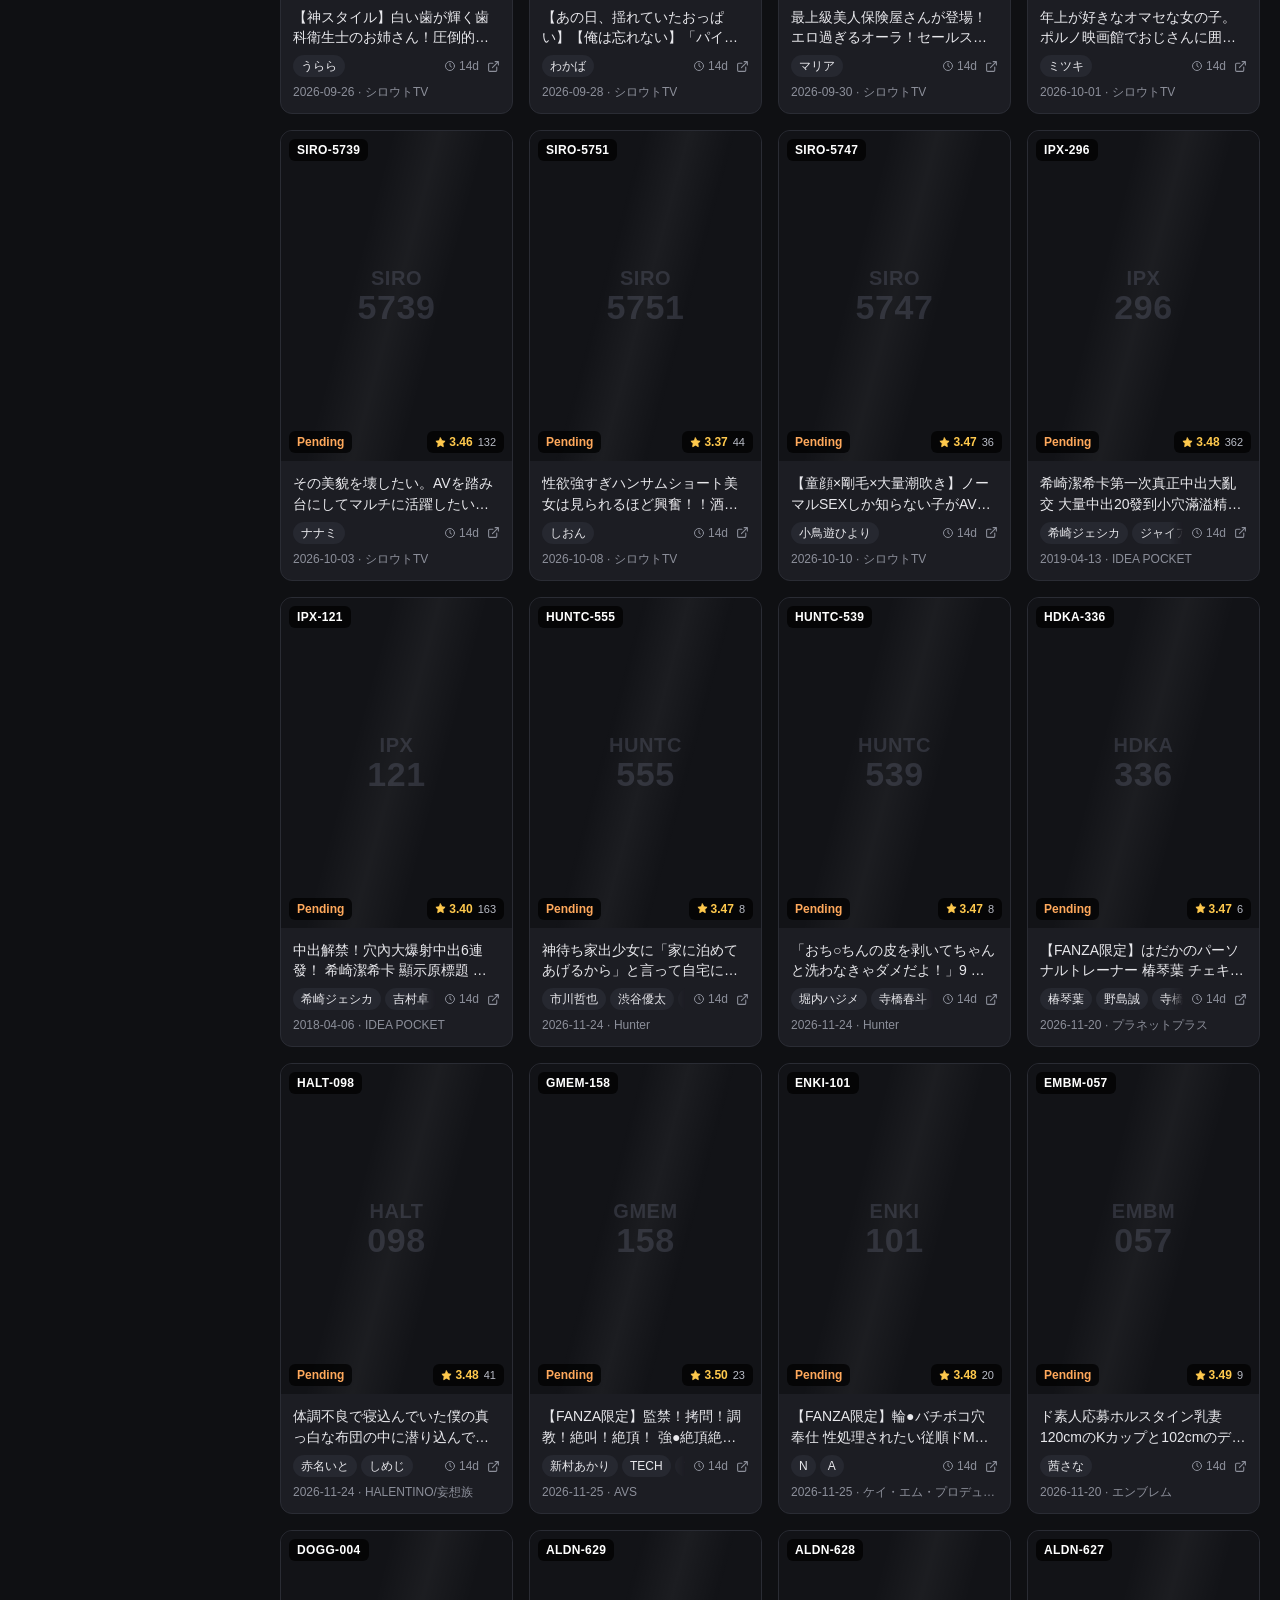
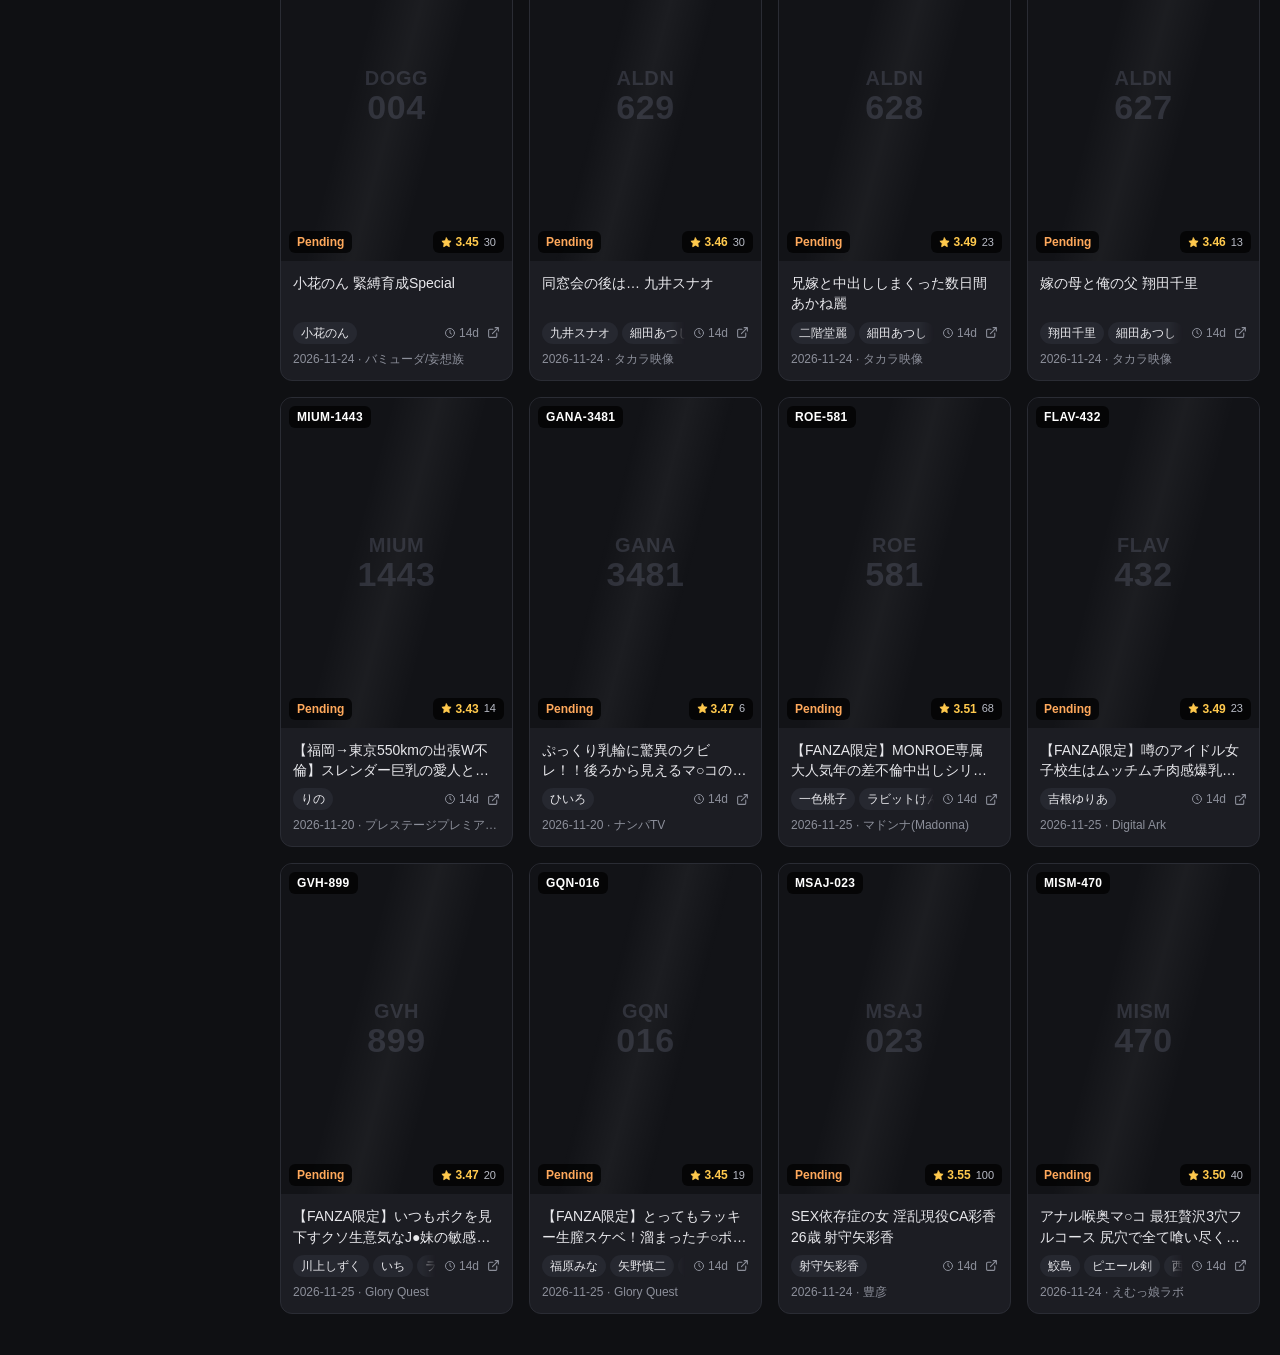
==== commit 63d44c8e: "style: 更新/中文字幕按钮移入顶部工具栏，样式统一" ====
--- a/index.html
+++ b/index.html
@@ -344,16 +344,12 @@
 </script>
 
 <style id="xd-enhance-css">
-#xd-bar{position:fixed;right:16px;bottom:72px;z-index:99999;display:flex;flex-direction:column;gap:8px;align-items:flex-end;font:13px/1.4 system-ui,-apple-system,"Segoe UI",sans-serif}
-#xd-bar button{border:0;border-radius:999px;padding:10px 16px;cursor:pointer;box-shadow:0 4px 14px rgba(0,0,0,.25);font-size:13px;font-weight:600;transition:transform .15s,opacity .15s}
-#xd-bar button:active{transform:scale(.96)}
-#xd-upd{background:#2563eb;color:#fff}
-#xd-upd[disabled]{opacity:.6;cursor:default}
-#xd-sub{background:#1f2937;color:#e5e7eb}
-#xd-sub.on{background:#16a34a;color:#fff}
-#xd-tip{position:fixed;left:50%;bottom:24px;transform:translateX(-50%);background:rgba(17,24,39,.94);color:#fff;padding:10px 18px;border-radius:10px;font:13px system-ui;z-index:100000;display:none;max-width:80vw;text-align:center}
+#xd-tip{position:fixed;left:50%;bottom:24px;transform:translateX(-50%);background:rgba(17,24,39,.95);color:#fff;padding:10px 18px;border-radius:10px;font:13px system-ui;z-index:100000;display:none;max-width:80vw;text-align:center}
 .xd-badge{position:absolute;top:6px;left:6px;background:#16a34a;color:#fff;font:11px/1 system-ui;padding:3px 6px;border-radius:5px;z-index:5;letter-spacing:.5px;box-shadow:0 2px 6px rgba(0,0,0,.3)}
 body.xd-only-sub .card:not([data-xd-sub]){display:none!important}
+#xd-sub.xd-on{color:#22c55e!important}
+#xd-sub.xd-on .icon{stroke:#22c55e!important}
+#xd-upd:disabled{opacity:.6;cursor:default}
 </style>
 <script id="xd-enhance-js">
 (function(){
@@ -397,100 +393,87 @@
     }
   }
 
-  function buildBar(){
-    if (document.getElementById('xd-bar')) return;
-    var bar = document.createElement('div'); bar.id = 'xd-bar';
-    var upd = document.createElement('button'); upd.id='xd-upd'; upd.textContent = '🔄 立即更新';
-    var sub = document.createElement('button'); sub.id='xd-sub'; sub.textContent = '中字筛选';
-    bar.appendChild(upd); bar.appendChild(sub);
-    var t = document.createElement('div'); t.id='xd-tip';
-    document.body.appendChild(bar); document.body.appendChild(t);
+  var ICON_UPD = '<svg class="icon" width="16" height="16" viewBox="0 0 24 24" fill="none" stroke="currentColor" stroke-width="2" stroke-linecap="round" stroke-linejoin="round" aria-hidden="true"><path d="M21 12a9 9 0 1 1-3-6.7"></path><path d="M21 3v6h-6"></path></svg>';
+  var ICON_SUB = '<svg class="icon" width="16" height="16" viewBox="0 0 24 24" fill="none" stroke="currentColor" stroke-width="2" stroke-linecap="round" stroke-linejoin="round" aria-hidden="true"><rect x="3" y="5" width="18" height="14" rx="3"></rect><path d="M7 14h4M13 14h4"></path></svg>';
+
+  function buildToolbar(){
+    if (document.getElementById('xd-upd')) return;
+    var rand = document.querySelector('.header button.random') ||
+               document.querySelector('.header .sort');
+    if (!rand) return;
+
+    function cloneAttrs(el, target){
+      target.className = rand.className;
+      for (var i = 0; i < rand.attributes.length; i++) {
+        var at = rand.attributes[i];
+        if (at.name.indexOf('data-v-') === 0) target.setAttribute(at.name, at.value);
+      }
+    }
+
+    var upd = document.createElement('button');
+    upd.id = 'xd-upd'; upd.type = 'button';
+    upd.title = '立即抓取最新作品'; upd.setAttribute('aria-label', '立即抓取最新作品');
+    upd.innerHTML = ICON_UPD + '<span>立即更新</span>';
+
+    var sub = document.createElement('button');
+    sub.id = 'xd-sub'; sub.type = 'button';
+    sub.title = '只看有中文字幕的作品'; sub.setAttribute('aria-label', '只看有中文字幕的作品');
+    sub.innerHTML = ICON_SUB + '<span>中文字幕</span>';
+
+    cloneAttrs(rand, upd); cloneAttrs(rand, sub);
+    rand.parentElement.insertBefore(sub, rand);
+    rand.parentElement.insertBefore(upd, sub);
+
+    var t = document.createElement('div'); t.id = 'xd-tip';
+    if (!document.getElementById('xd-tip')) document.body.appendChild(t);
 
     var only = localStorage.getItem('xd_only_sub') === '1';
-    if (only){ document.body.classList.add('xd-only-sub'); sub.classList.add('on'); }
+    if (only){ document.body.classList.add('xd-only-sub'); sub.classList.add('xd-on'); }
 
     sub.onclick = function(){
       var on = document.body.classList.toggle('xd-only-sub');
-      sub.classList.toggle('on', on);
+      sub.classList.toggle('xd-on', on);
       localStorage.setItem('xd_only_sub', on ? '1' : '0');
-      tip(on ? '只显示中文字幕作品（共 ' + (SUBS ? Object.keys(SUBS).length : '?') + ' 部）' : '已显示全部作品');
+      tip(on ? '只看中文字幕（共 ' + (SUBS ? Object.keys(SUBS).length : '?') + ' 部）' : '已显示全部作品');
     };
 
     upd.onclick = function(){
-      upd.disabled = true; upd.textContent = '⏳ 更新中…';
+      upd.disabled = true;
+      upd.querySelector('span').textContent = '更新中…';
       fetch('/api/sync', {method:'POST'}).then(function(r){ return r.json(); }).then(function(j){
         if (j && j.ok){
           tip('已触发更新，约 1~3 分钟后完成，页面会自动刷新', 6000);
           var t0 = Date.now();
           var timer = setInterval(function(){
-            if (Date.now() - t0 > 240000){ clearInterval(timer); upd.disabled=false; upd.textContent='🔄 立即更新'; return; }
+            if (Date.now() - t0 > 240000){
+              clearInterval(timer); upd.disabled=false;
+              upd.querySelector('span').textContent='立即更新'; return;
+            }
             fetch('/api/status?t=' + Date.now()).then(function(r){ return r.json(); }).then(function(s){
               if (s && s.data && s.data.updated_at){
-                var ts = new Date(s.data.updated_at).getTime();
-                if (ts > t0){ clearInterval(timer); location.reload(); }
+                if (new Date(s.data.updated_at).getTime() > t0){ clearInterval(timer); location.reload(); }
               }
             }).catch(function(){});
           }, 8000);
         } else {
           tip('更新失败：' + ((j && j.error) || '未知错误'), 6000);
-          upd.disabled = false; upd.textContent = '🔄 立即更新';
+          upd.disabled = false; upd.querySelector('span').textContent = '立即更新';
         }
       }).catch(function(e){
         tip('请求失败：' + e, 5000);
-        upd.disabled = false; upd.textContent = '🔄 立即更新';
+        upd.disabled = false; upd.querySelector('span').textContent = '立即更新';
       });
     };
   }
 
-
-  // ---- 封面/长截图加速：走本站 /api/img 代理 ----
-  var COVER_HOST = /(jdbstatic\.com\/covers\/)|(javfree\.me\/)/;
-  function proxyUrl(u){
-    if (/javfree\.me/.test(u)) {
-      // 长截图：wsrv 拉不到，用本站代理
-      return '/api/img?u=' + encodeURIComponent(u);
-    }
-    // 封面：wsrv 可压缩+裁切（191KB -> ~10KB）
-    return 'https://wsrv.nl/?w=360&h=500&fit=cover&output=webp&q=80&url=' + encodeURIComponent(u);
-  }
-  var rafPending = false;
-  function fixImgs(){
-    if (rafPending) return;
-    rafPending = true;
-    requestAnimationFrame(function(){
-      rafPending = false;
-      var imgs = document.querySelectorAll('img');
-      for (var i = 0; i < imgs.length; i++) {
-        var img = imgs[i];
-        if (!img.getAttribute('loading')) {
-          img.setAttribute('loading', 'lazy');
-          img.setAttribute('decoding', 'async');
-        }
-        var src = img.getAttribute('src') || '';
-        if (src && COVER_HOST.test(src) && src.indexOf('/api/img') < 0) {
-          img.setAttribute('data-xd-origin', src);
-          img.onerror = function(){
-            var o = this.getAttribute('data-xd-origin');
-            if (!o) return;
-            if (this.src.indexOf('wsrv.nl') >= 0) {
-              this.src = '/api/img?u=' + encodeURIComponent(o);   // 回退本站代理
-              return;
-            }
-            if (this.src.indexOf(o) < 0) this.src = o;
-          };
-          img.src = proxyUrl(src);
-        }
-      }
-    });
-  }
   function boot(){
-    buildBar();
+    buildToolbar();
     fetch('data/subtitles.json').then(function(r){ return r.ok ? r.json() : null; }).then(function(j){
       if (!j) return;
       SUBS = {}; (j.codes || []).forEach(function(c){ SUBS[c] = 1; });
       READY = true;
       paint();
-      var mo = new MutationObserver(function(){ paint(); fixImgs(); });
+      var mo = new MutationObserver(function(){ buildToolbar(); paint(); fixImgs(); });
       mo.observe(document.body, {childList:true, subtree:true});
       fixImgs();
     }).catch(function(){});
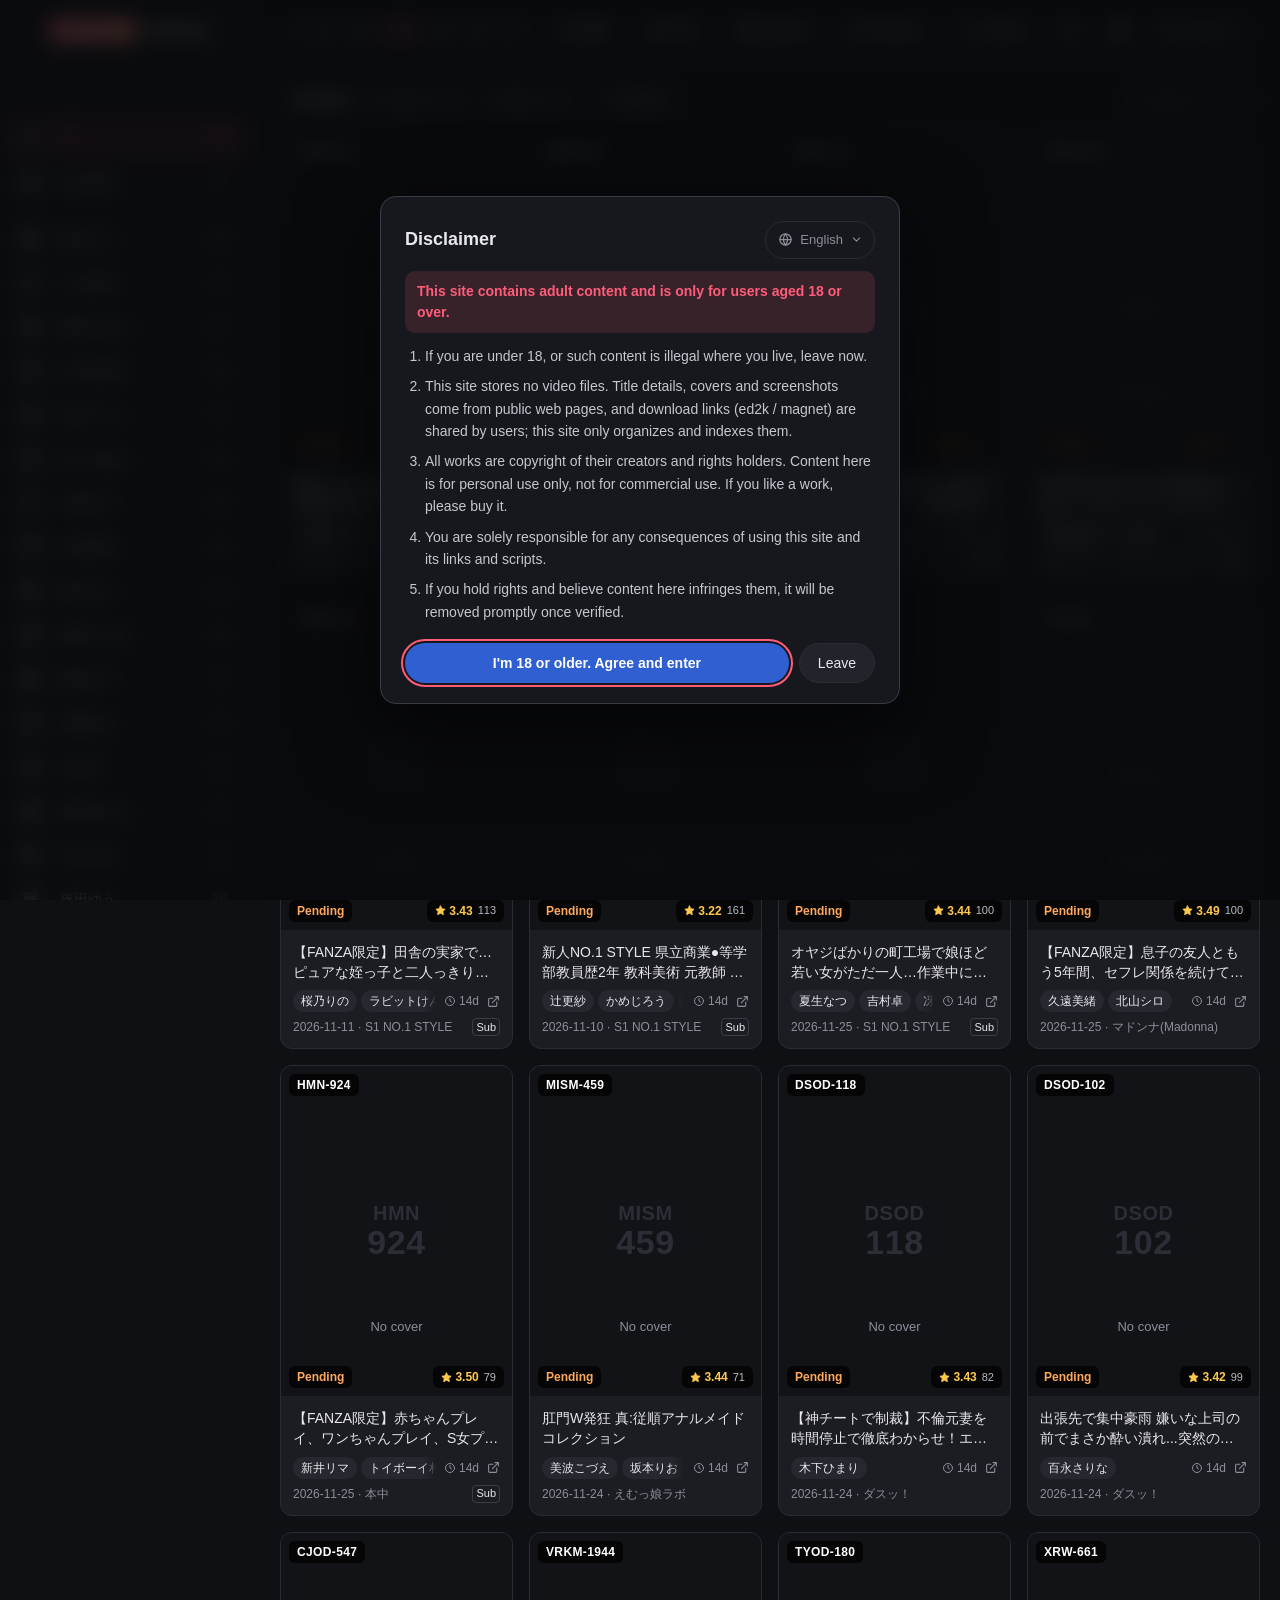
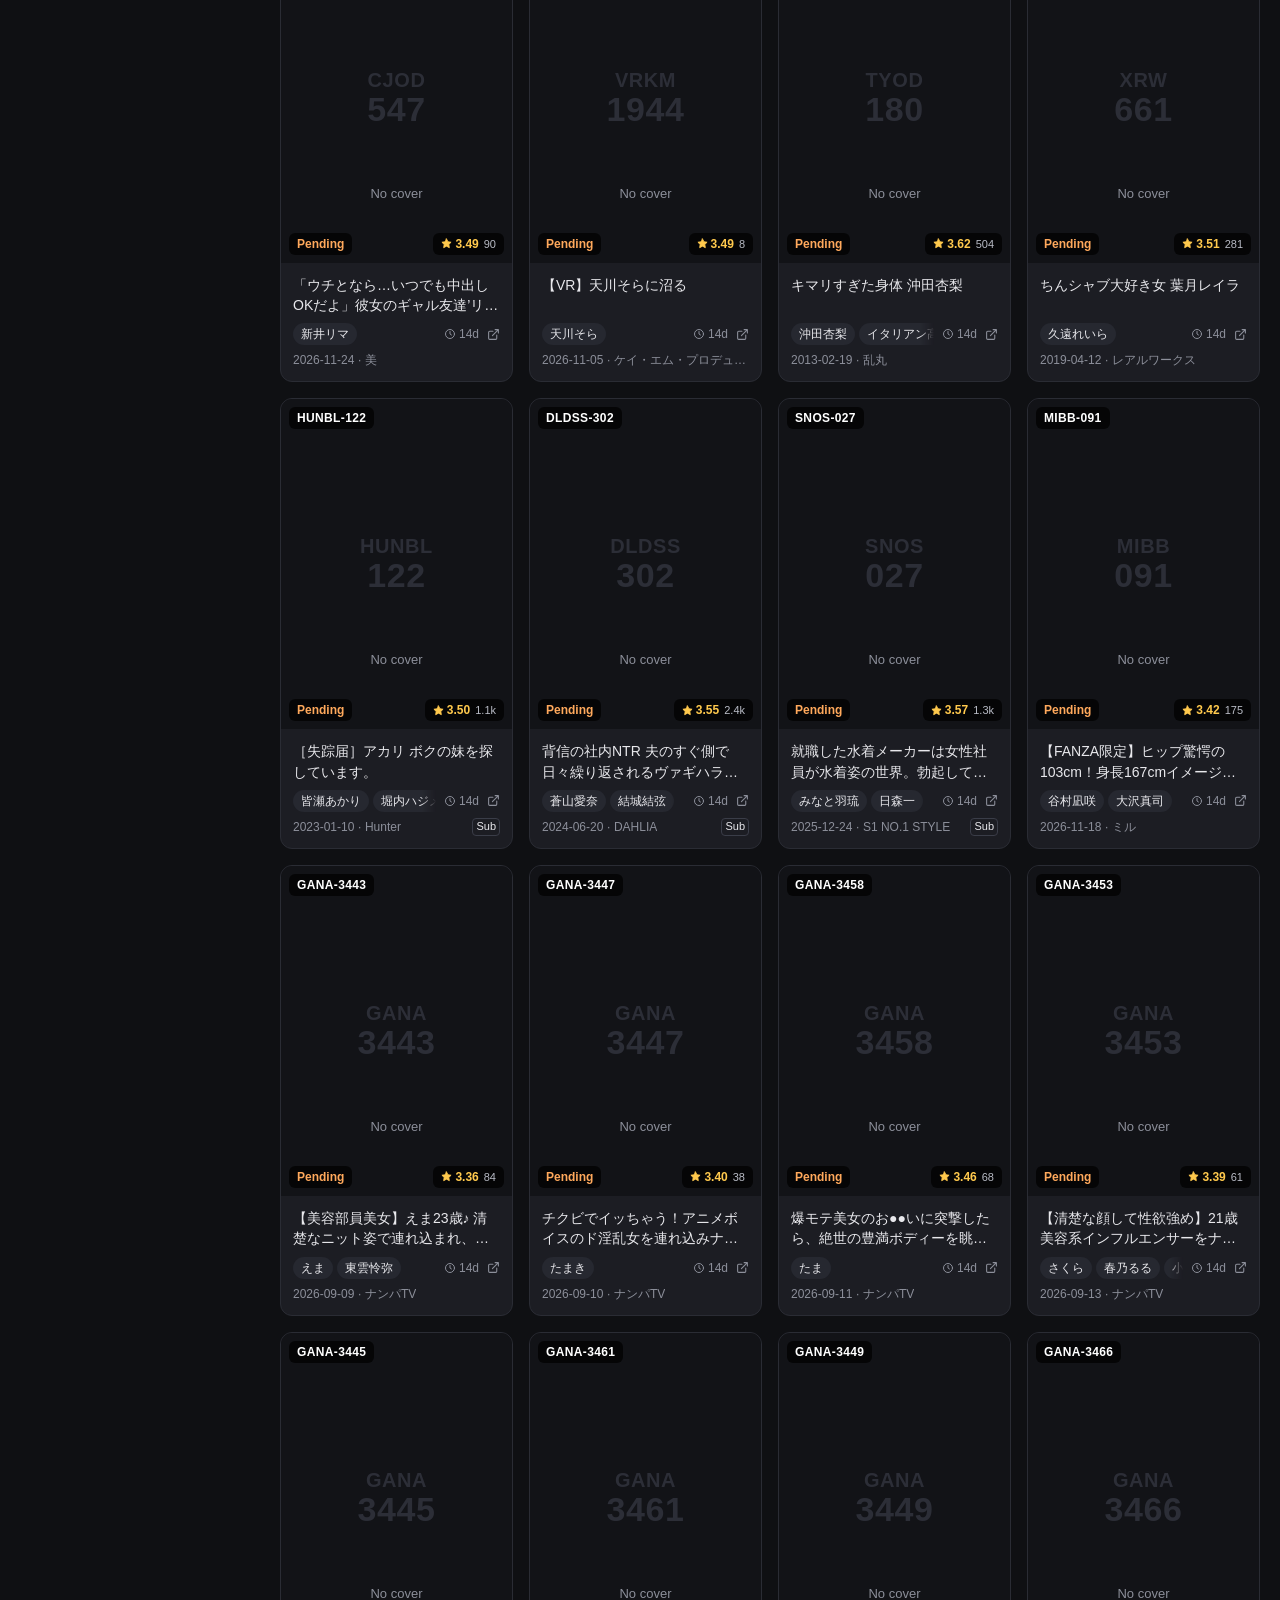
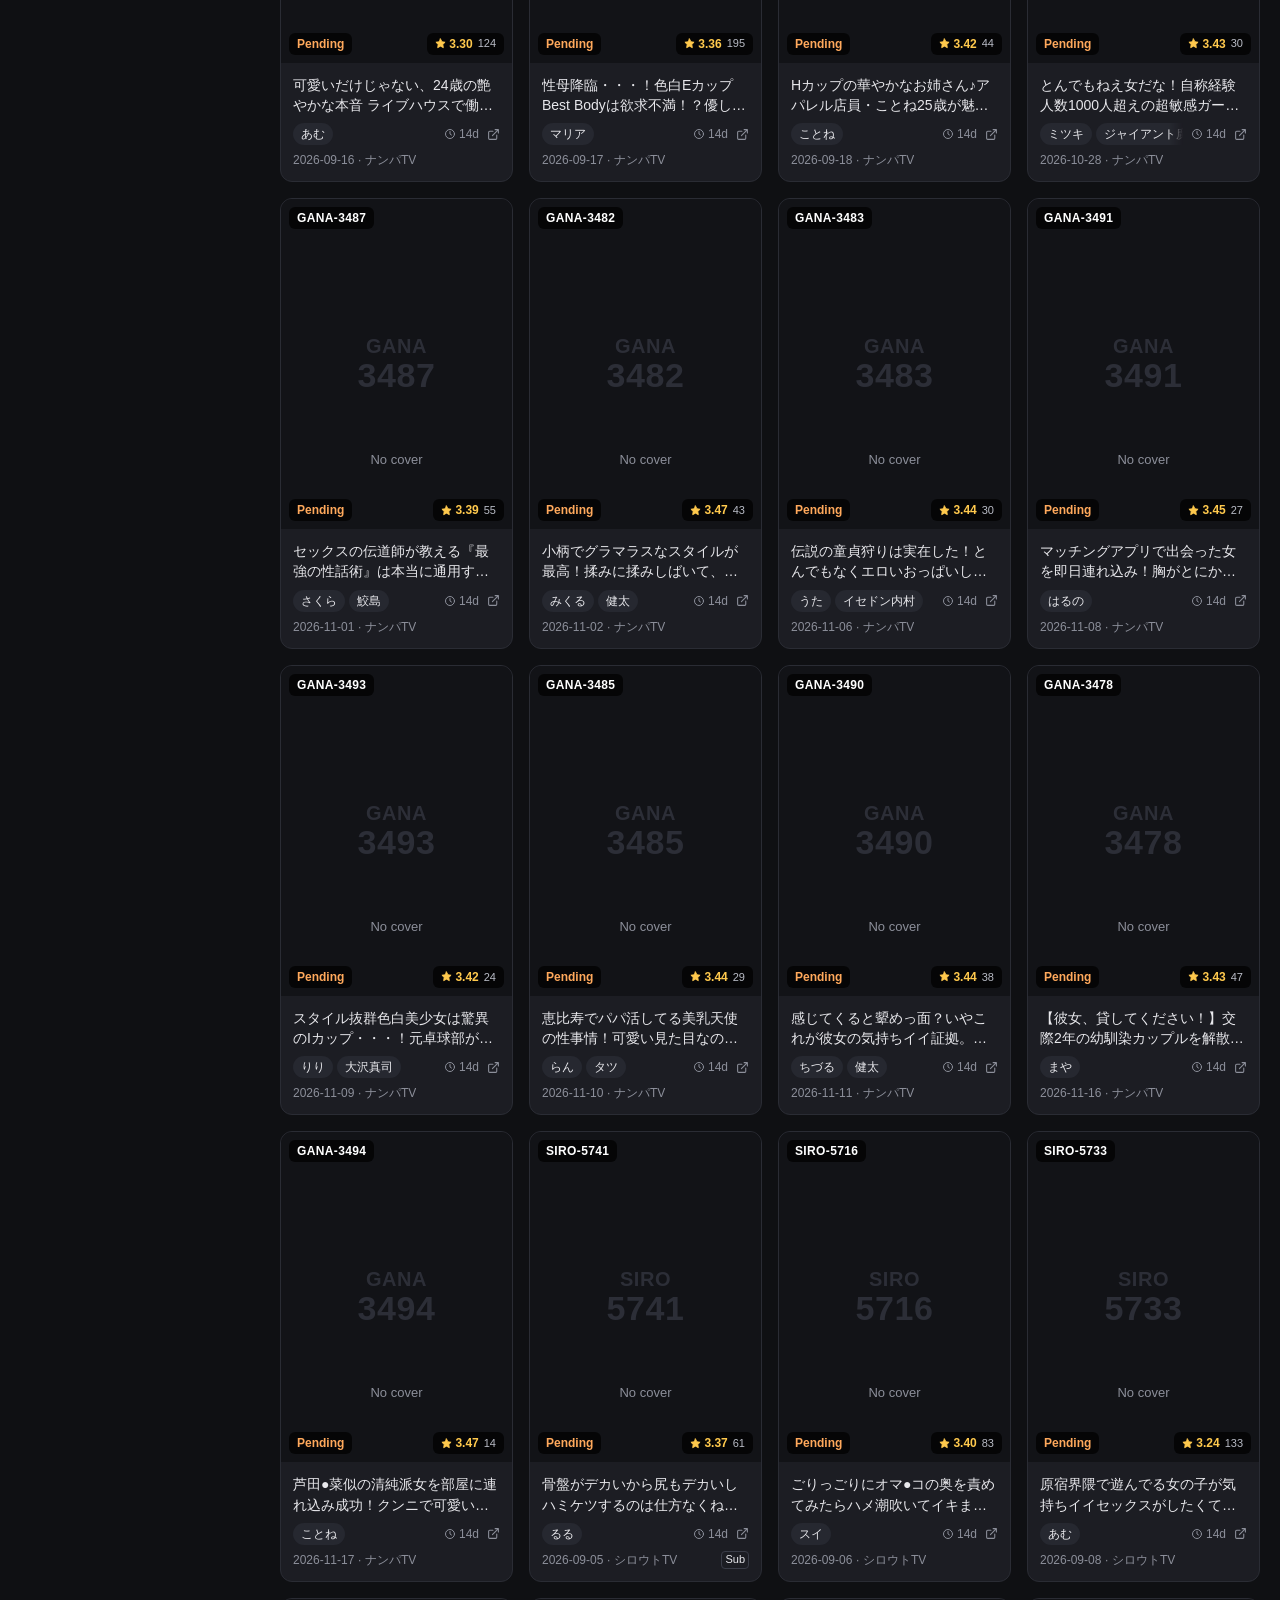
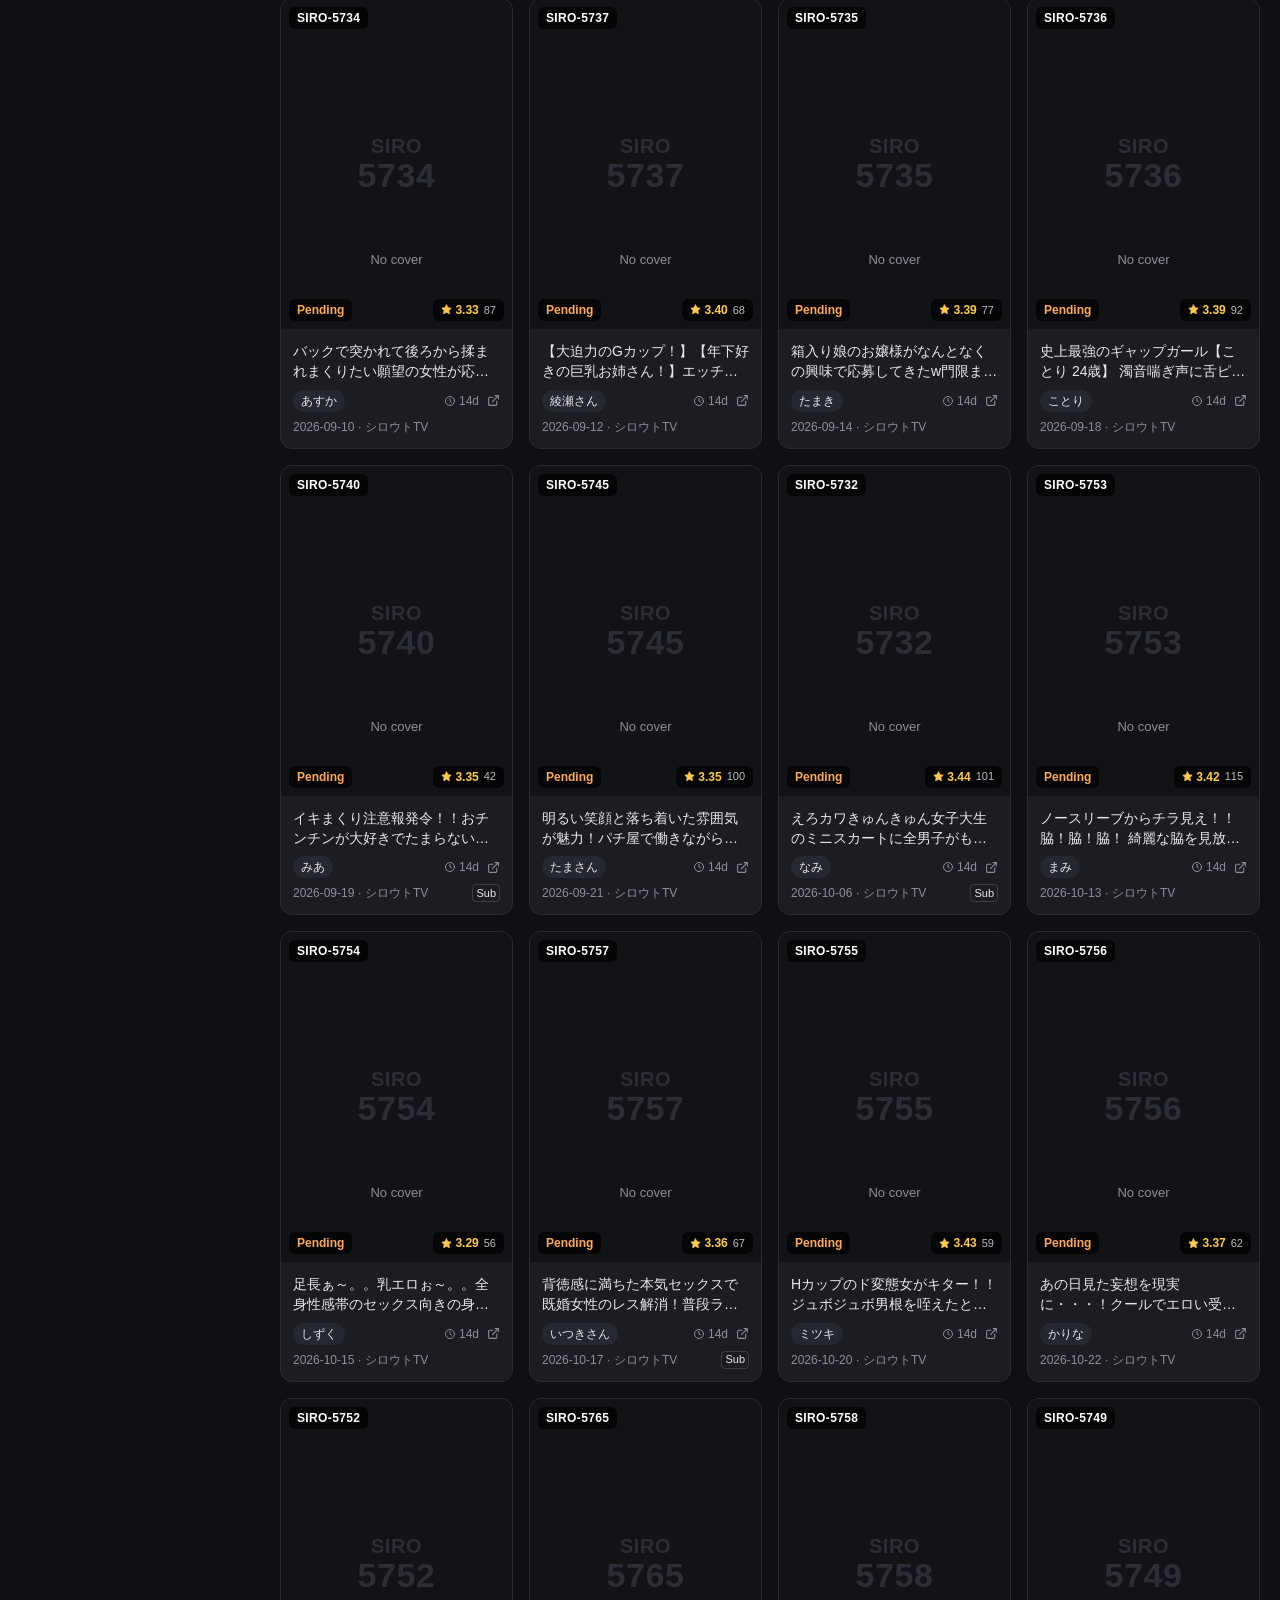
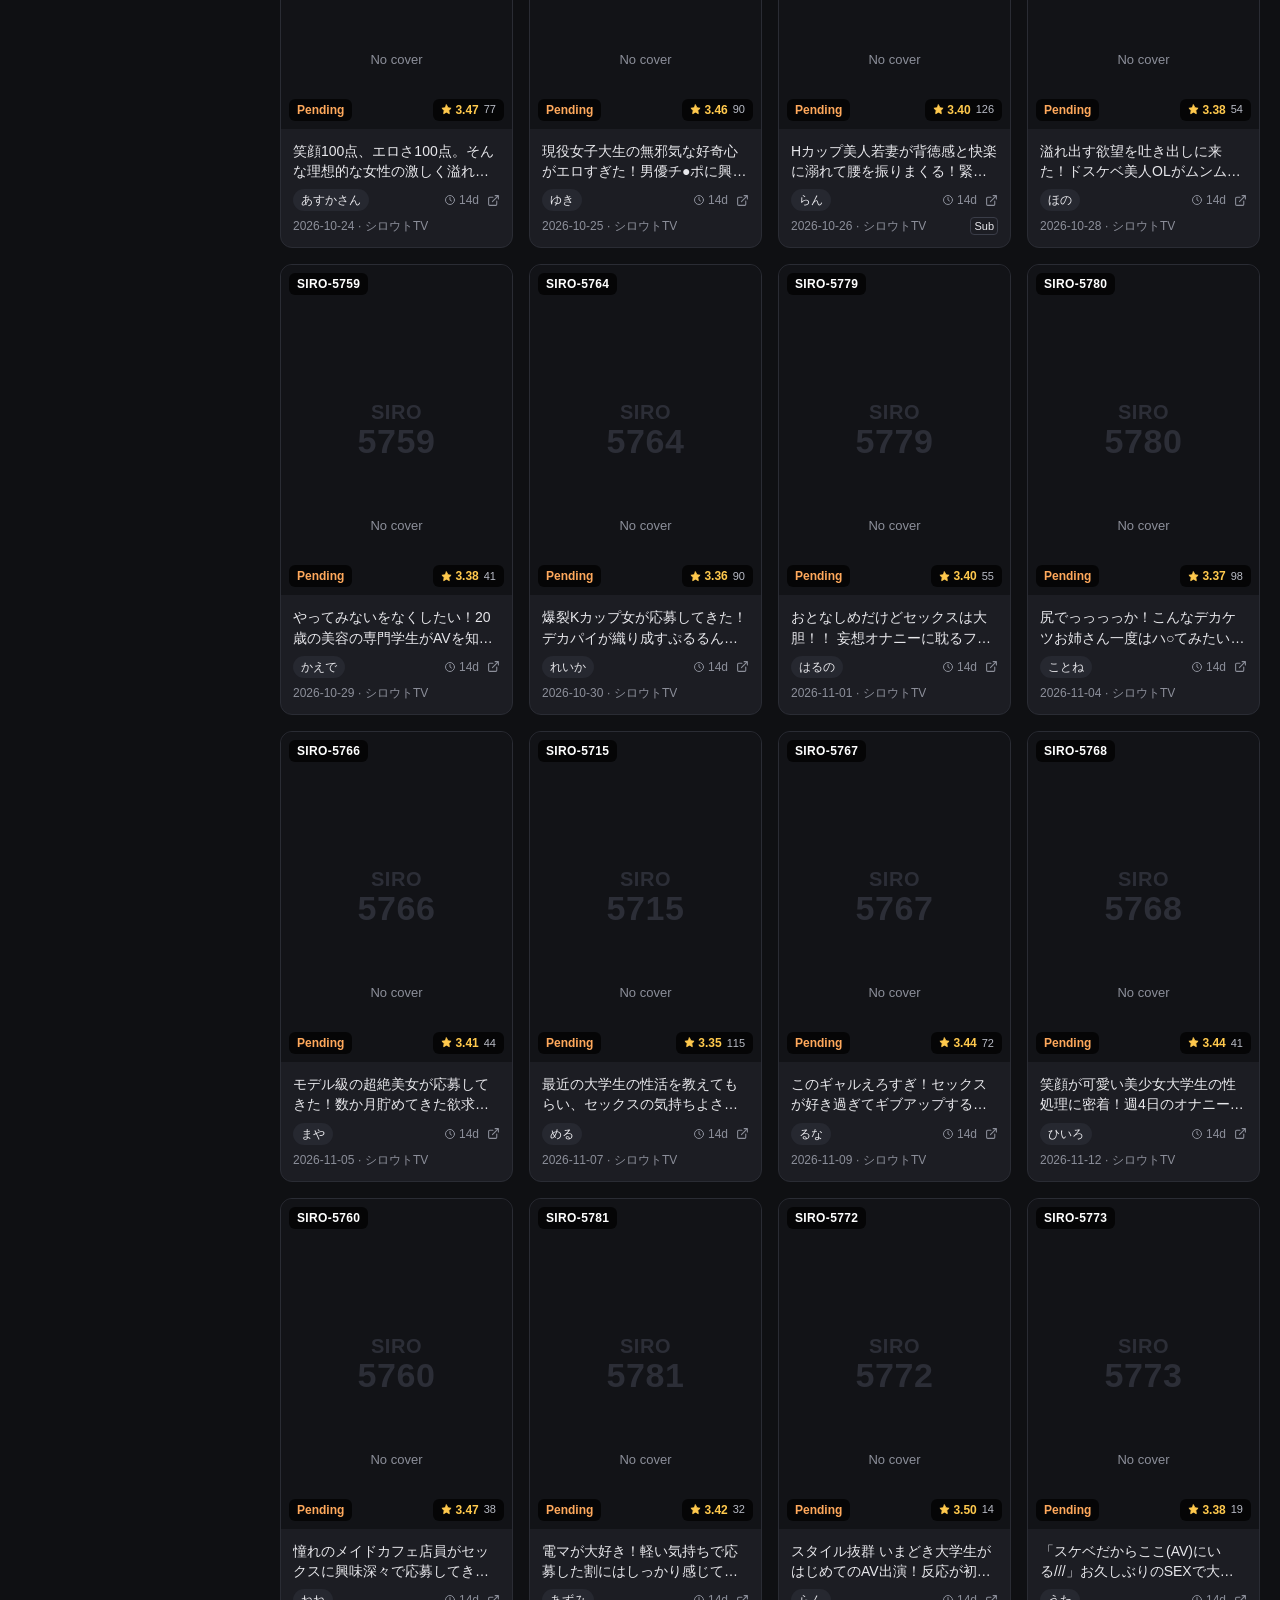
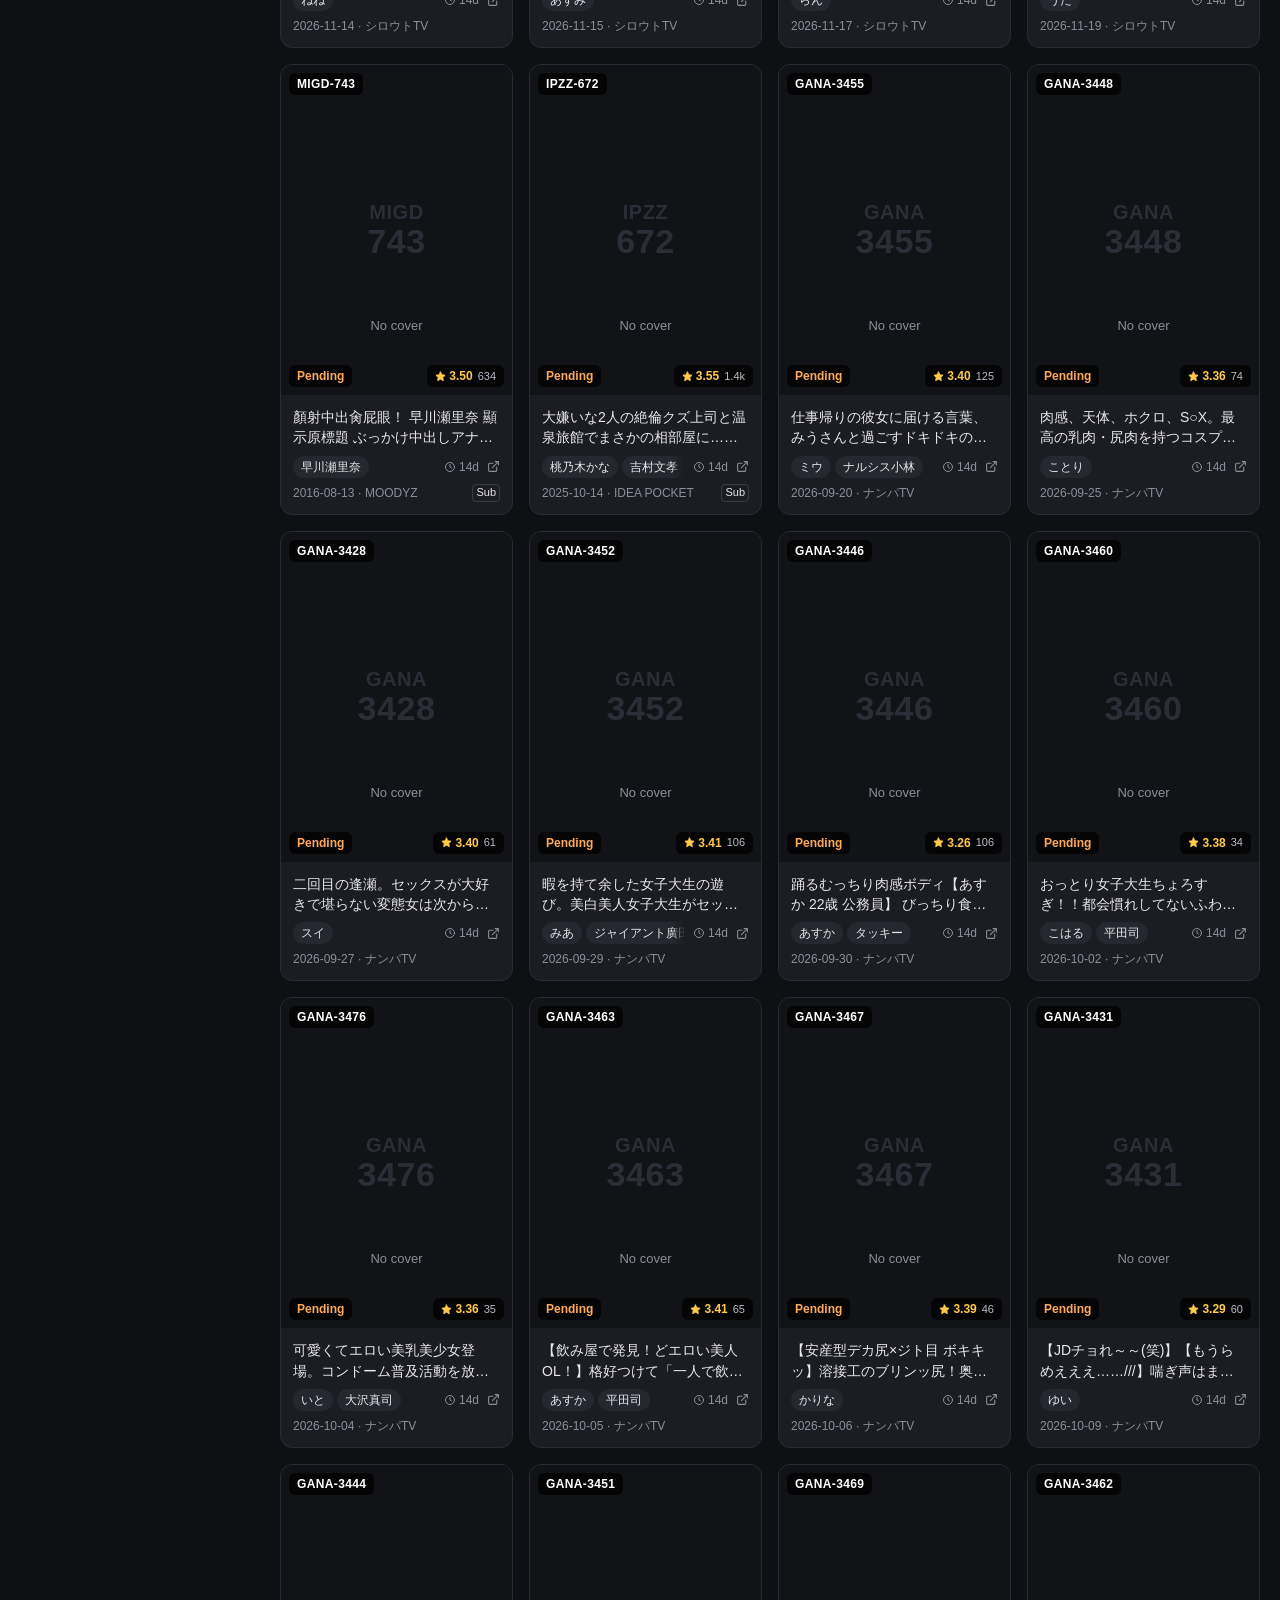
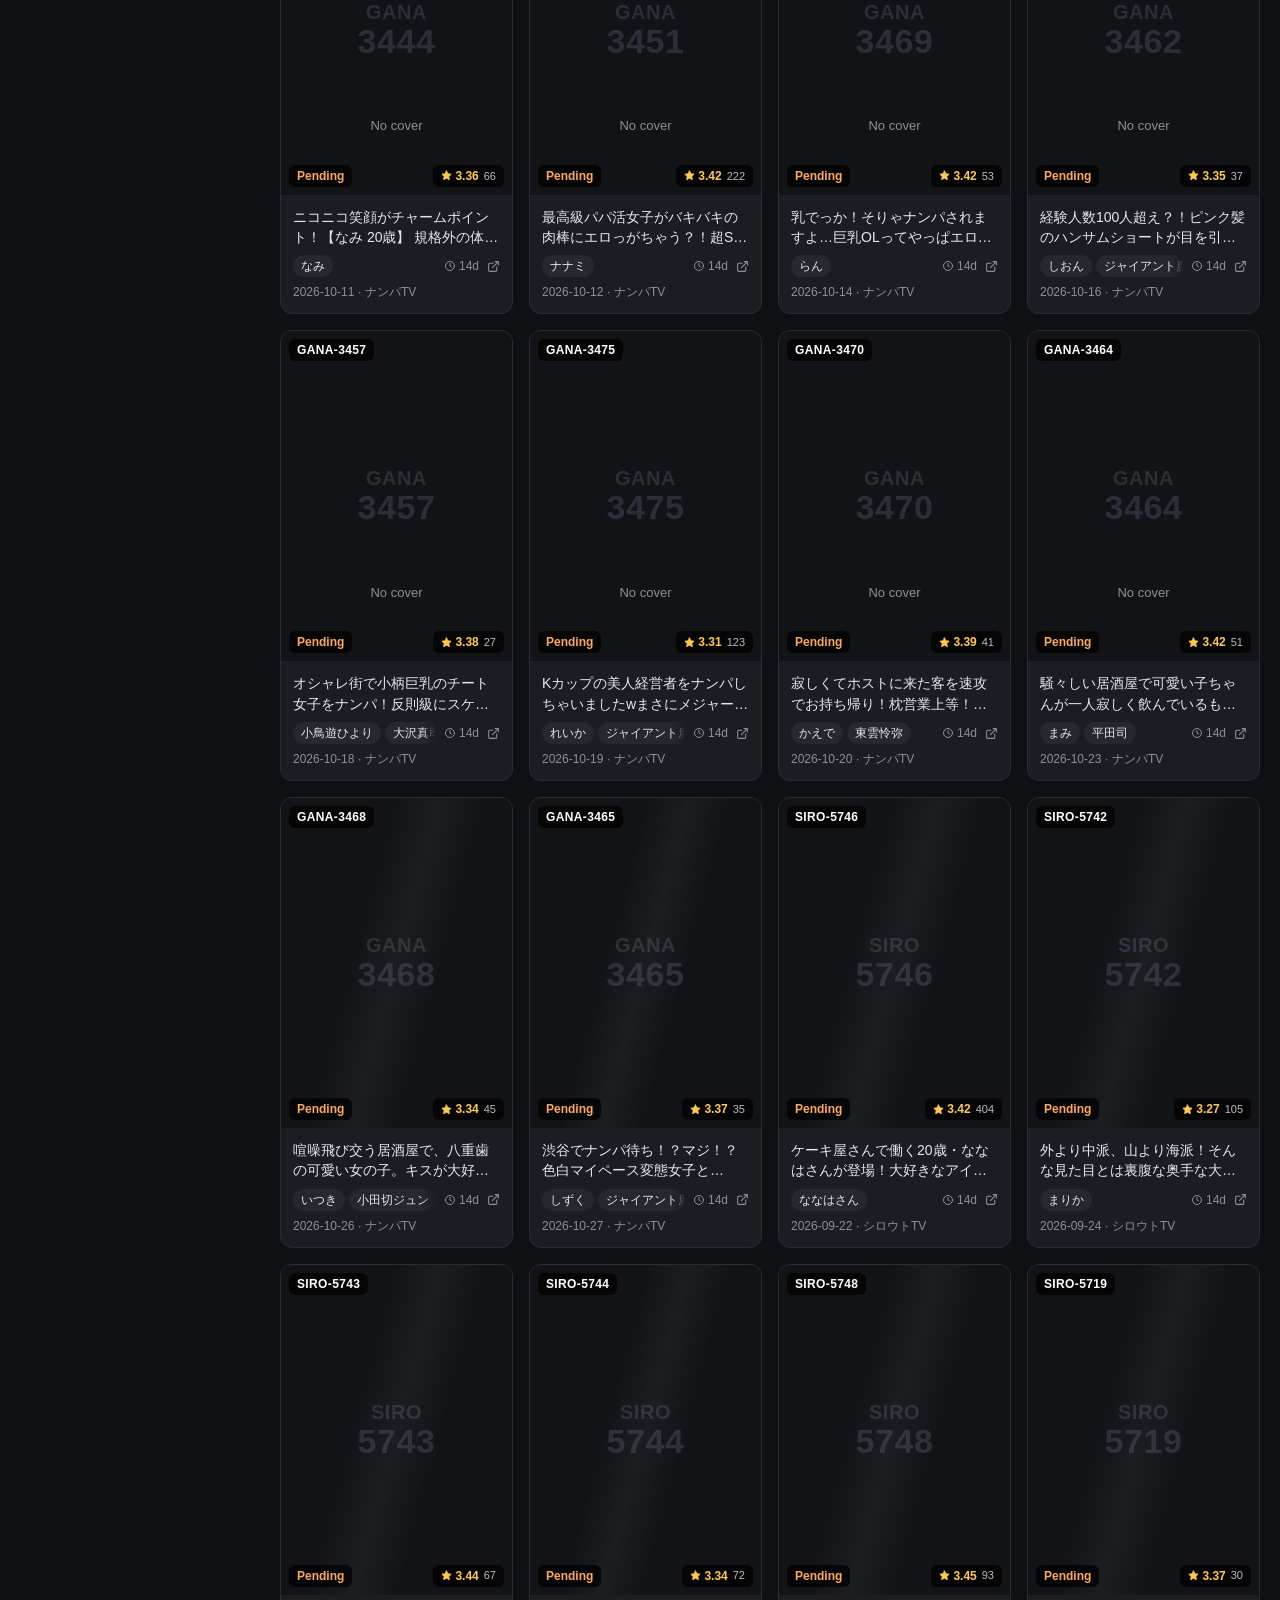
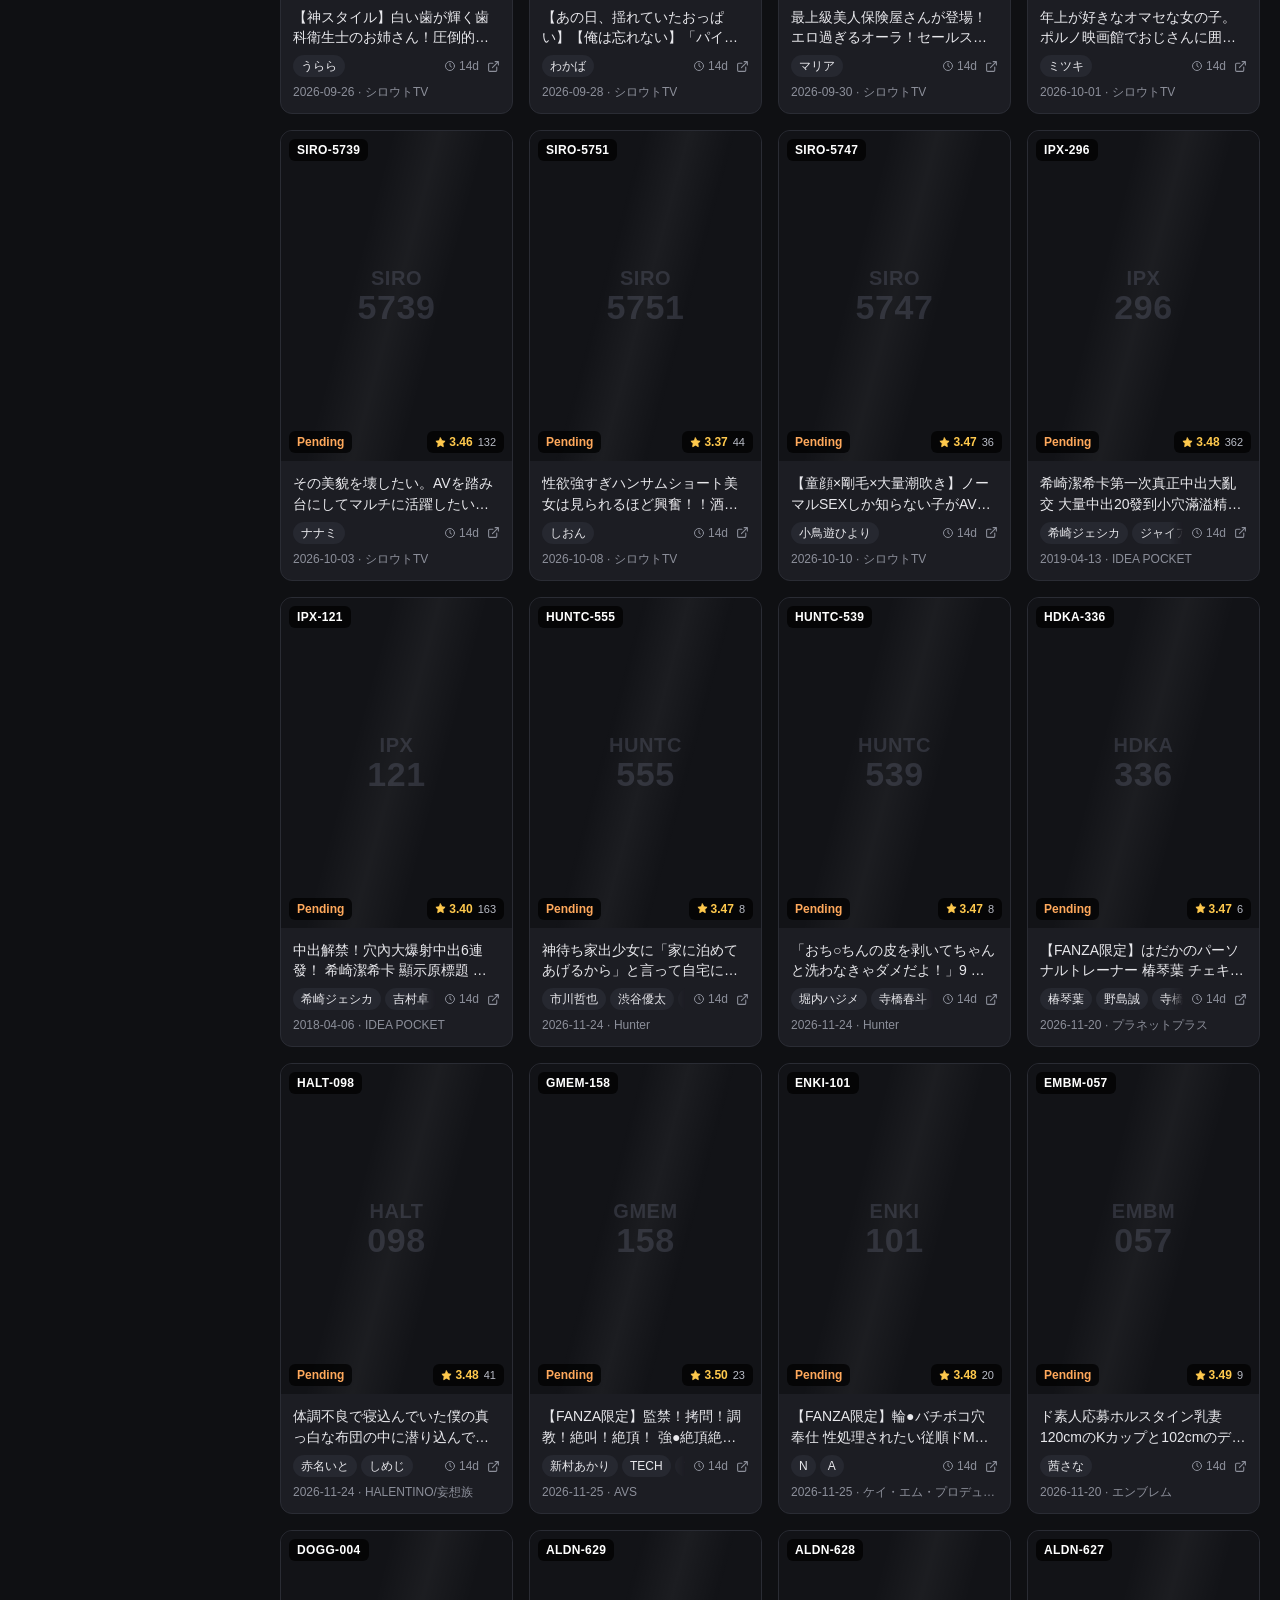
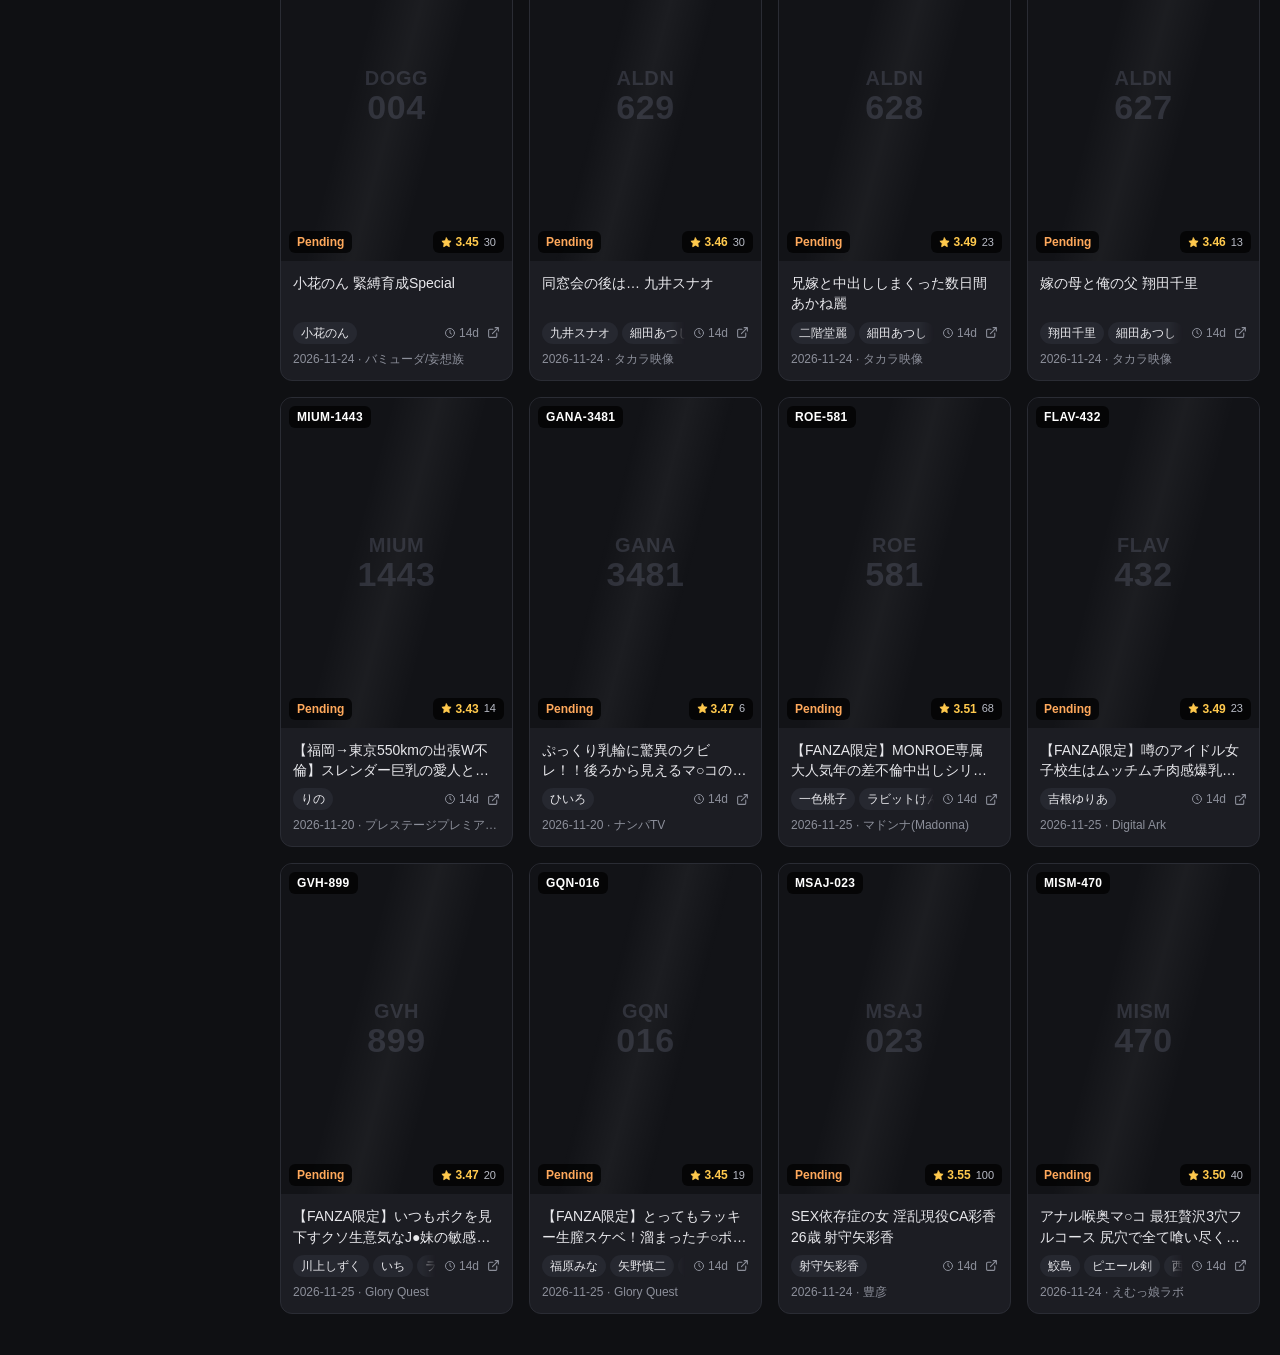
==== commit 8ffa4c11: "style: 按钮文案改为「更新」「中文」，宽度与随机/想看一致" ====
--- a/index.html
+++ b/index.html
@@ -413,12 +413,12 @@
     var upd = document.createElement('button');
     upd.id = 'xd-upd'; upd.type = 'button';
     upd.title = '立即抓取最新作品'; upd.setAttribute('aria-label', '立即抓取最新作品');
-    upd.innerHTML = ICON_UPD + '<span>立即更新</span>';
+    upd.innerHTML = ICON_UPD + '<span>更新</span>';
 
     var sub = document.createElement('button');
     sub.id = 'xd-sub'; sub.type = 'button';
     sub.title = '只看有中文字幕的作品'; sub.setAttribute('aria-label', '只看有中文字幕的作品');
-    sub.innerHTML = ICON_SUB + '<span>中文字幕</span>';
+    sub.innerHTML = ICON_SUB + '<span>中文</span>';
 
     cloneAttrs(rand, upd); cloneAttrs(rand, sub);
     rand.parentElement.insertBefore(sub, rand);
@@ -439,7 +439,7 @@
 
     upd.onclick = function(){
       upd.disabled = true;
-      upd.querySelector('span').textContent = '更新中…';
+      upd.querySelector('span').textContent = '更新中';
       fetch('/api/sync', {method:'POST'}).then(function(r){ return r.json(); }).then(function(j){
         if (j && j.ok){
           tip('已触发更新，约 1~3 分钟后完成，页面会自动刷新', 6000);
@@ -447,7 +447,7 @@
           var timer = setInterval(function(){
             if (Date.now() - t0 > 240000){
               clearInterval(timer); upd.disabled=false;
-              upd.querySelector('span').textContent='立即更新'; return;
+              upd.querySelector('span').textContent='更新'; return;
             }
             fetch('/api/status?t=' + Date.now()).then(function(r){ return r.json(); }).then(function(s){
               if (s && s.data && s.data.updated_at){
@@ -457,11 +457,11 @@
           }, 8000);
         } else {
           tip('更新失败：' + ((j && j.error) || '未知错误'), 6000);
-          upd.disabled = false; upd.querySelector('span').textContent = '立即更新';
+          upd.disabled = false; upd.querySelector('span').textContent = '更新';
         }
       }).catch(function(e){
         tip('请求失败：' + e, 5000);
-        upd.disabled = false; upd.querySelector('span').textContent = '立即更新';
+        upd.disabled = false; upd.querySelector('span').textContent = '更新';
       });
     };
   }
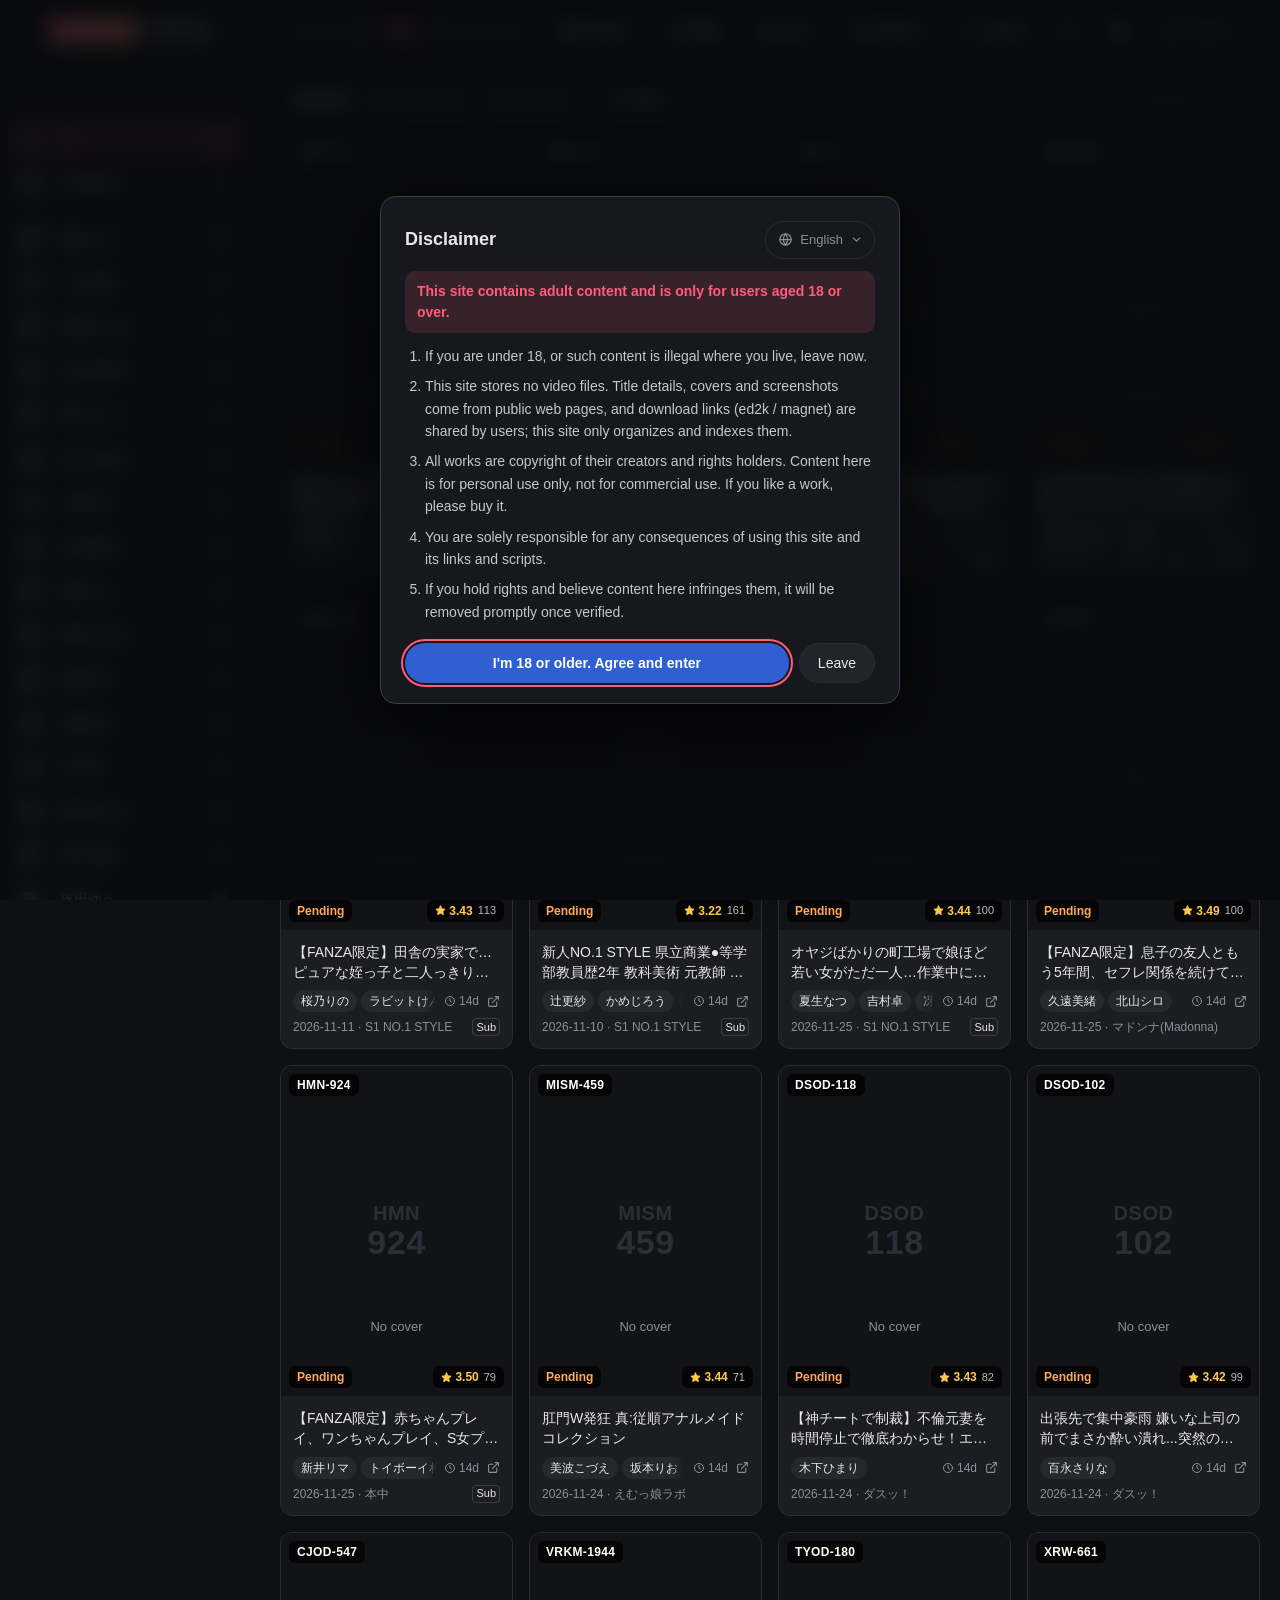
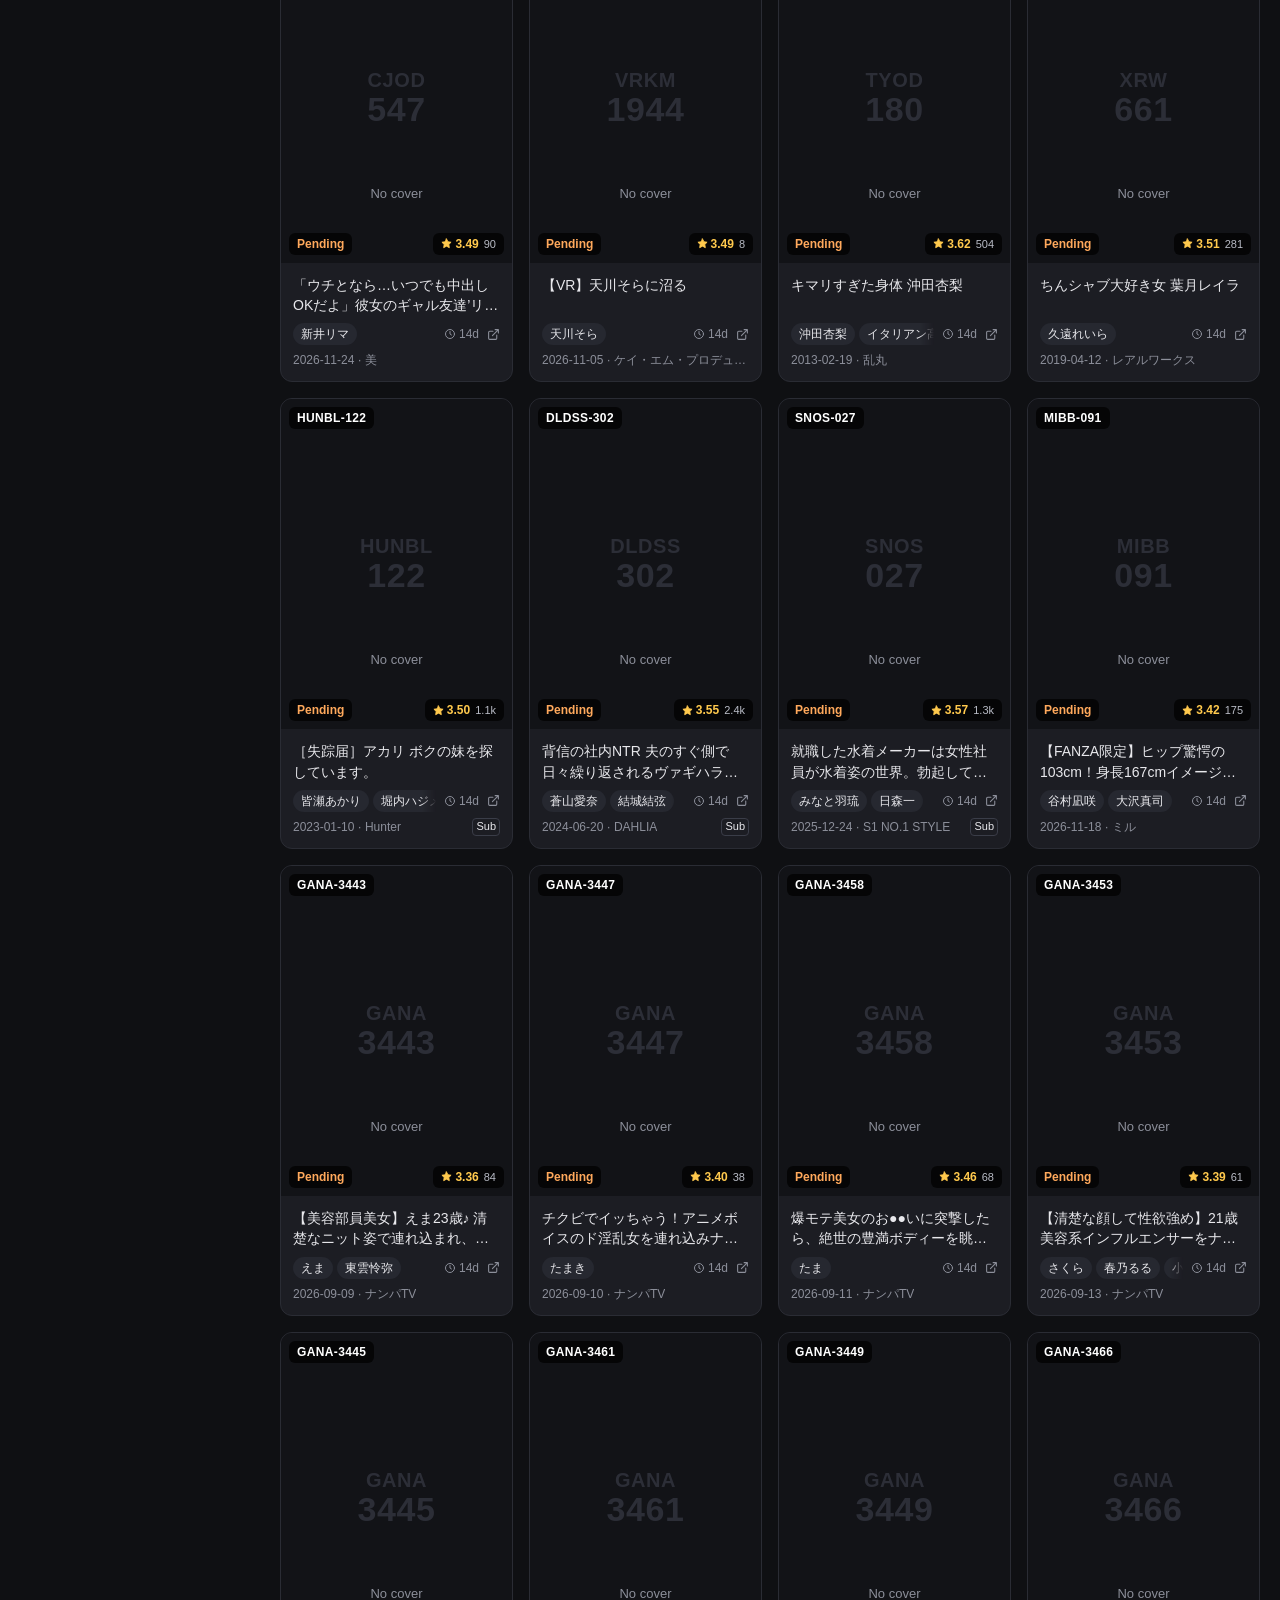
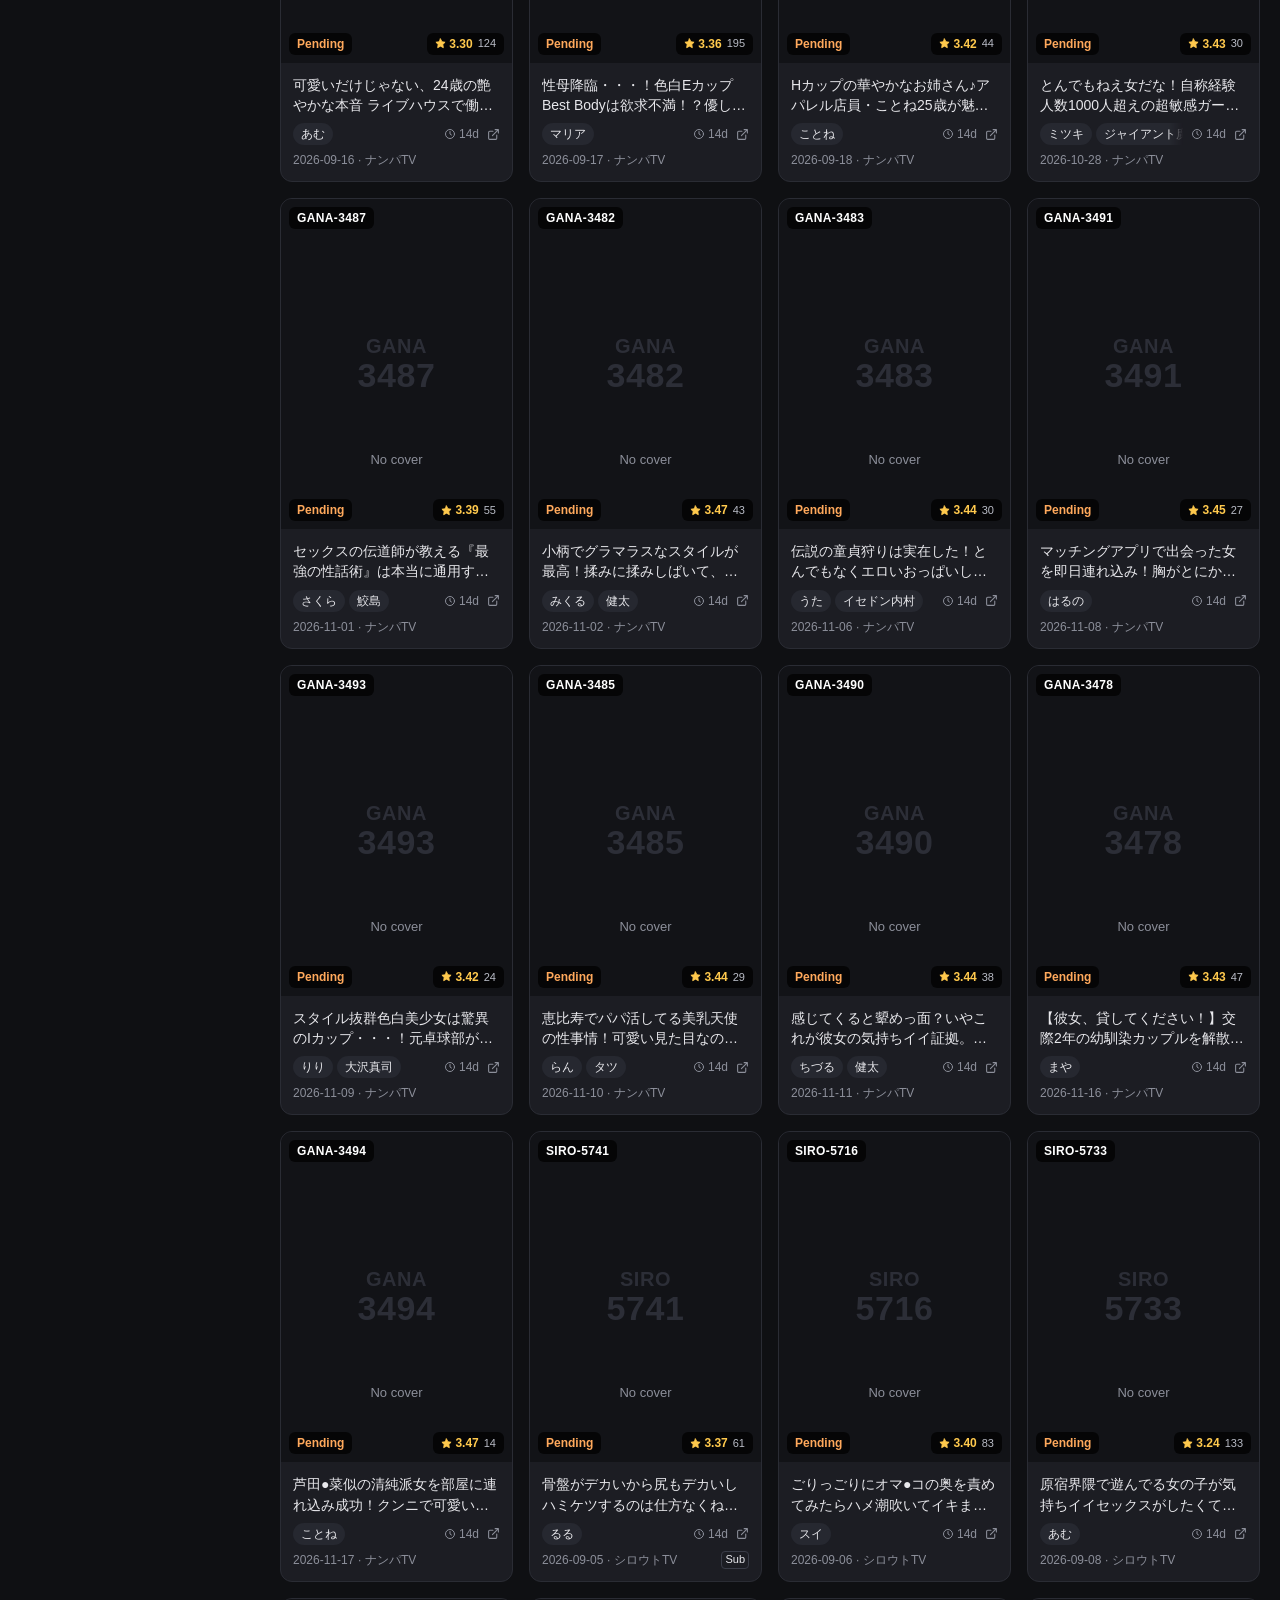
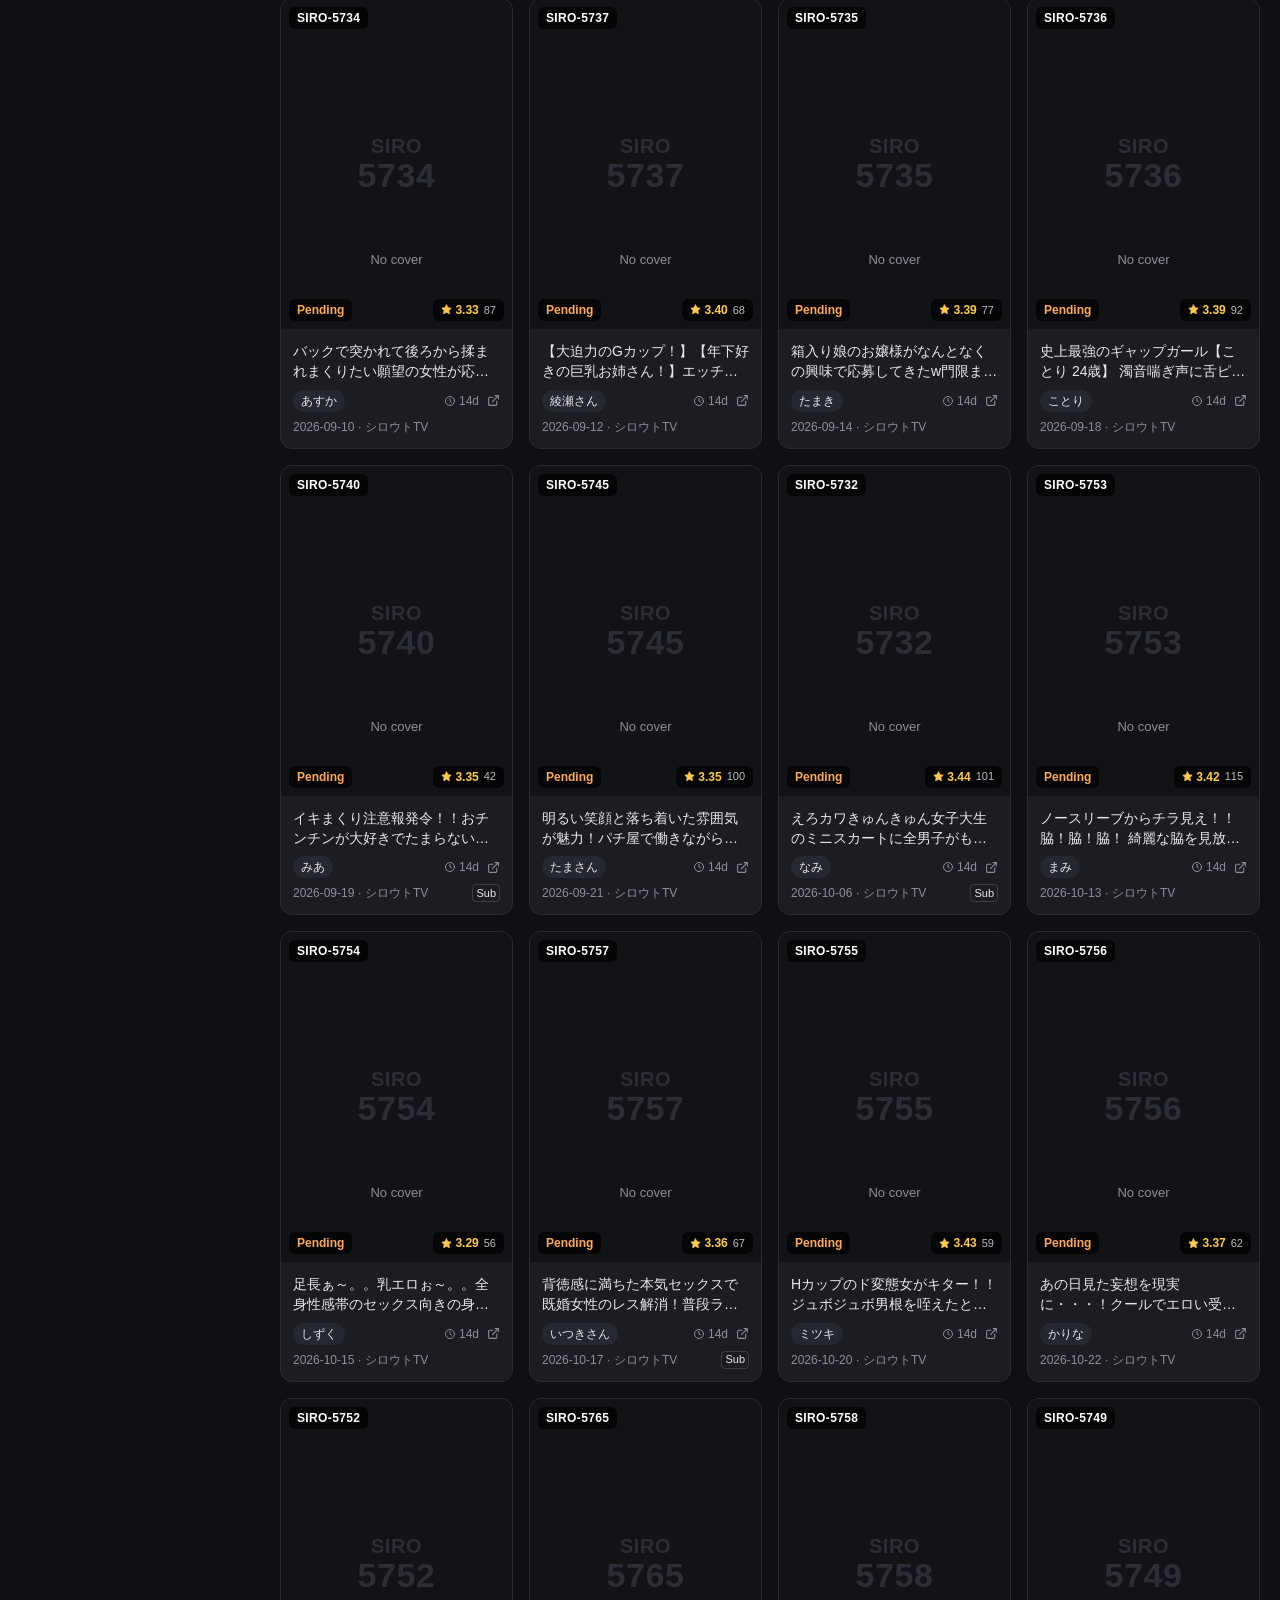
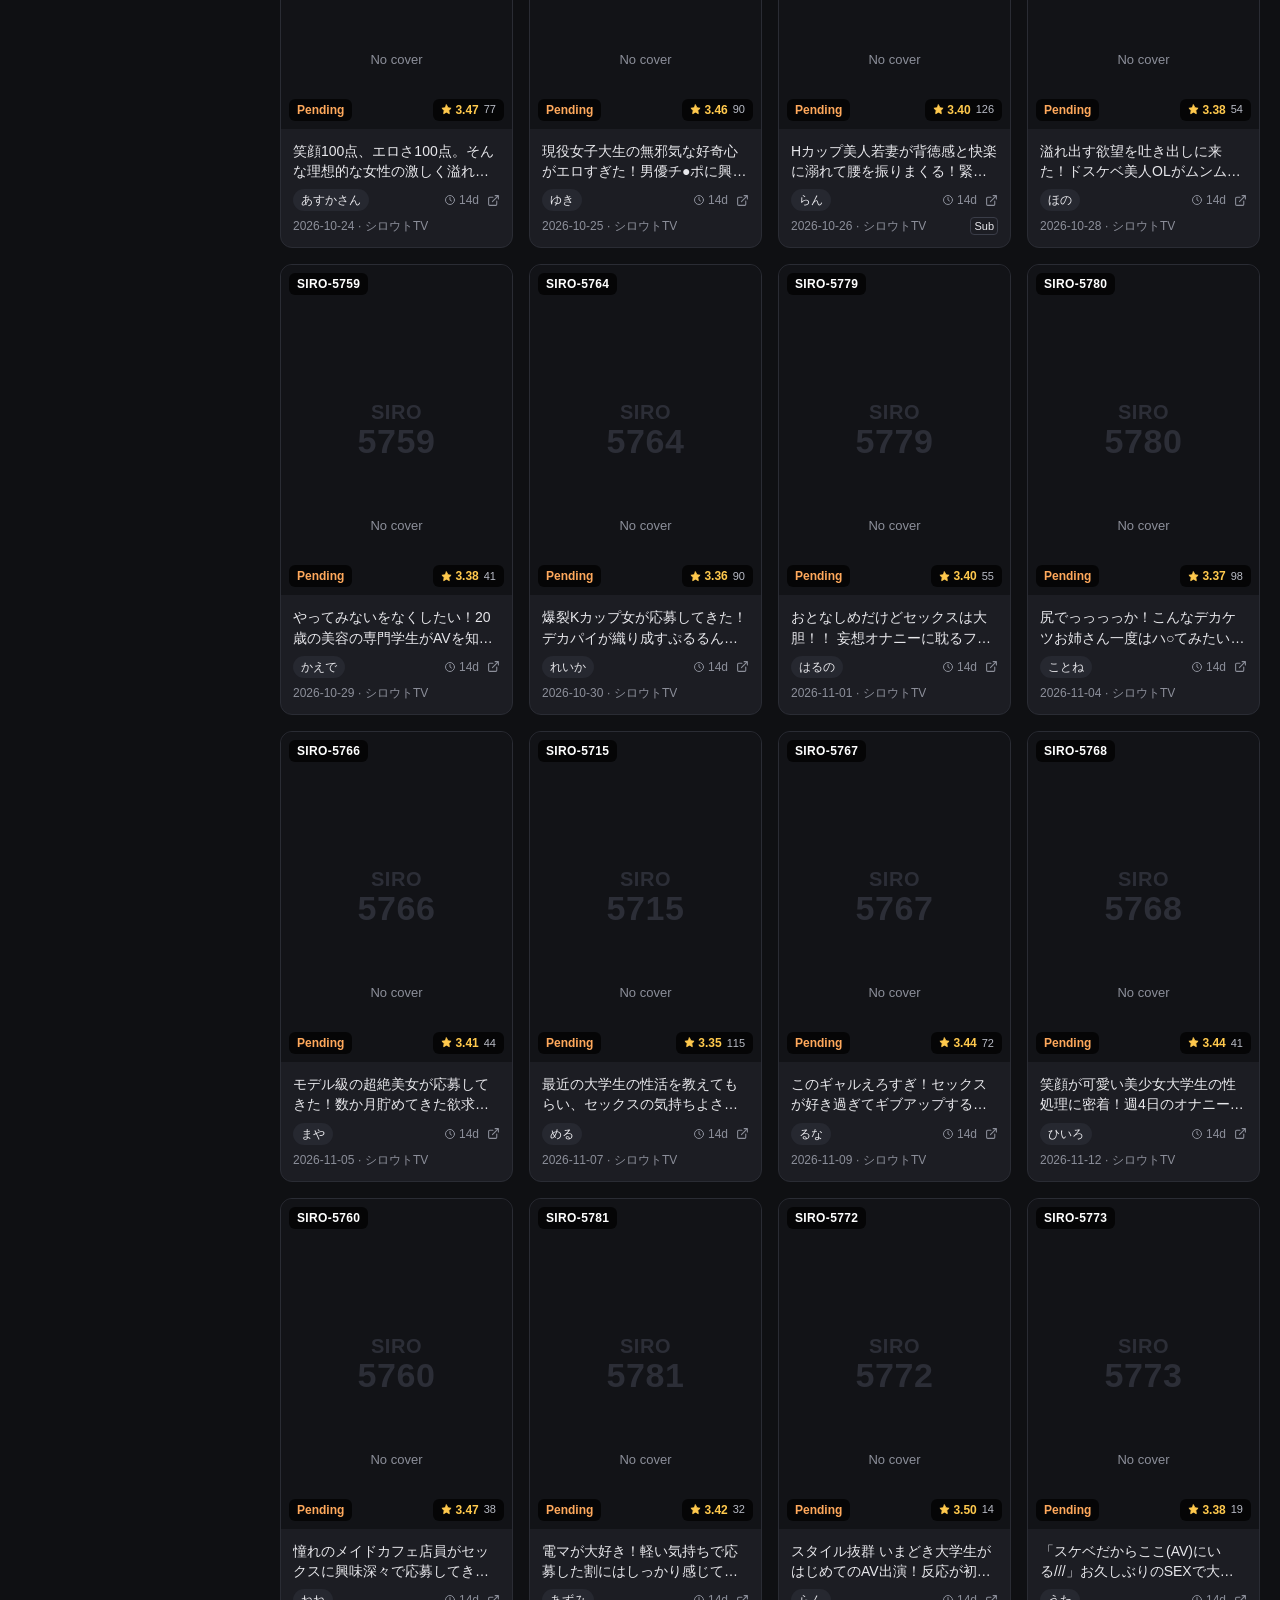
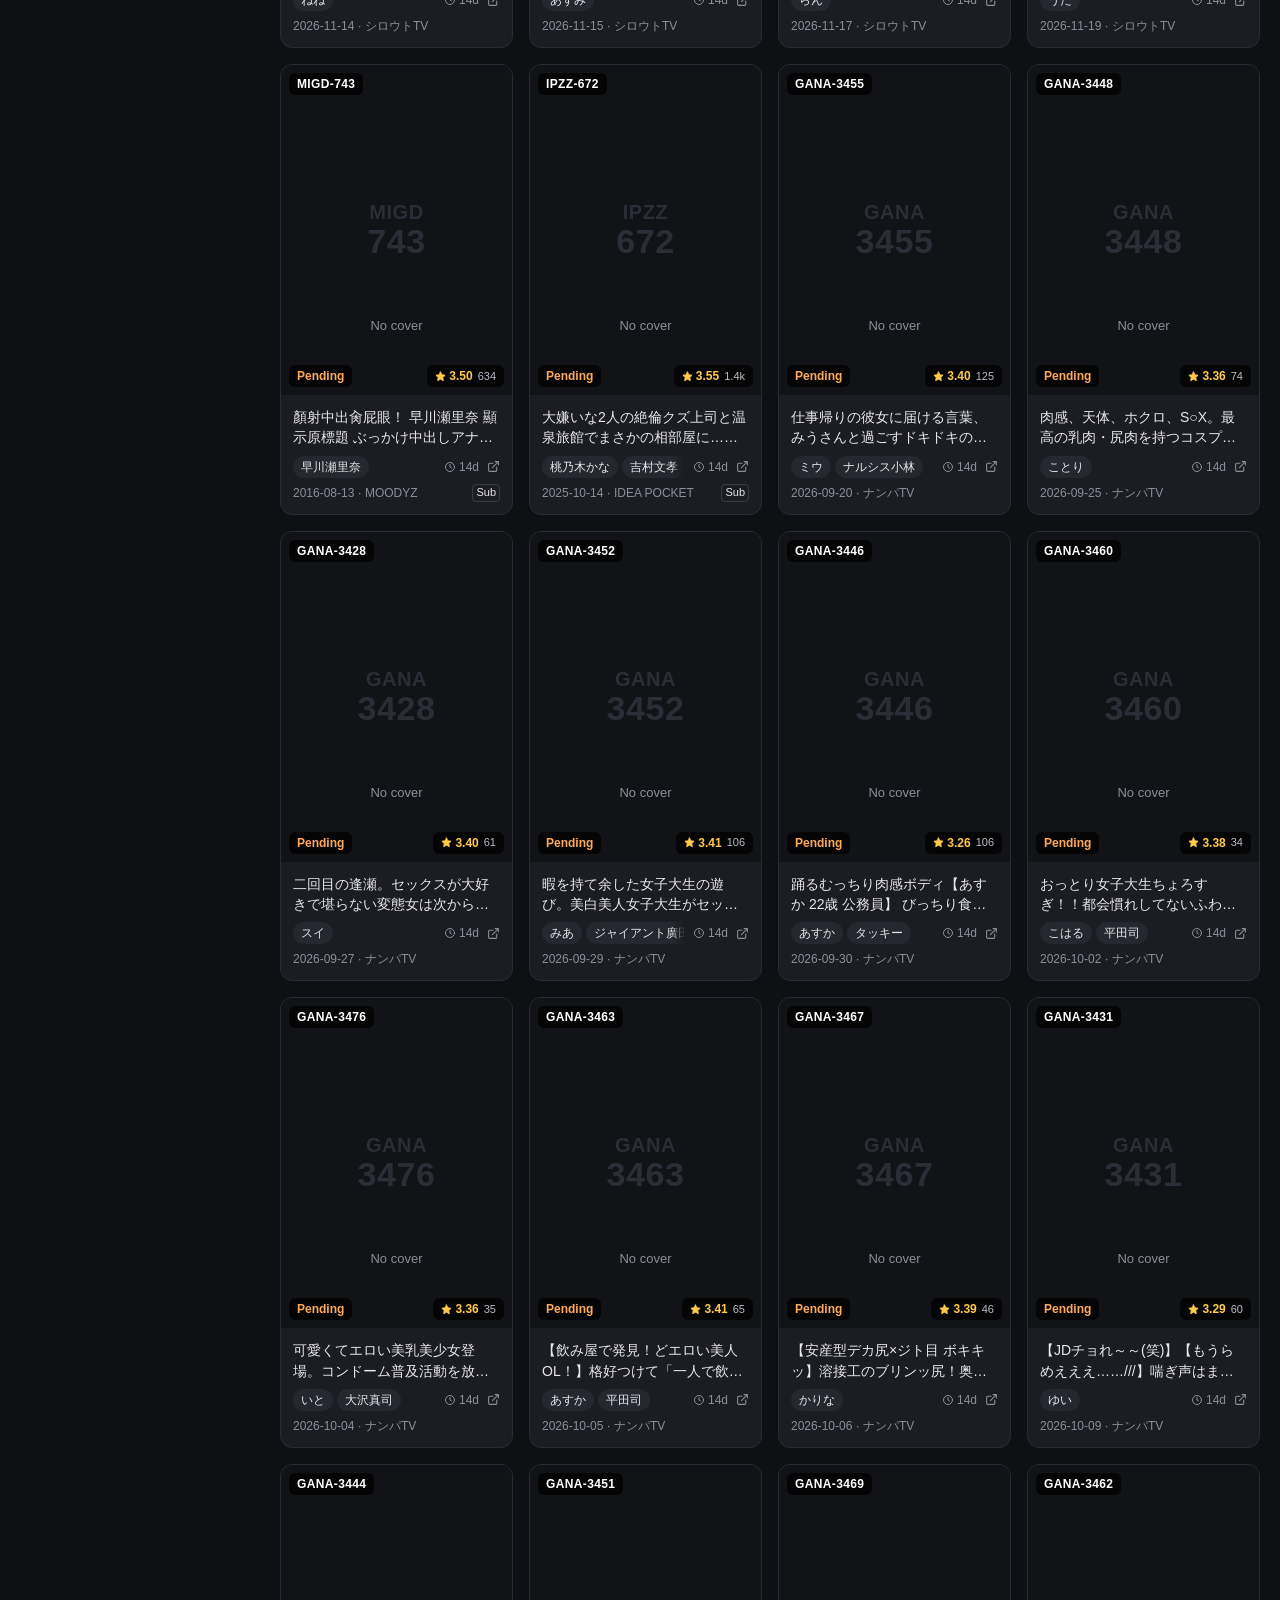
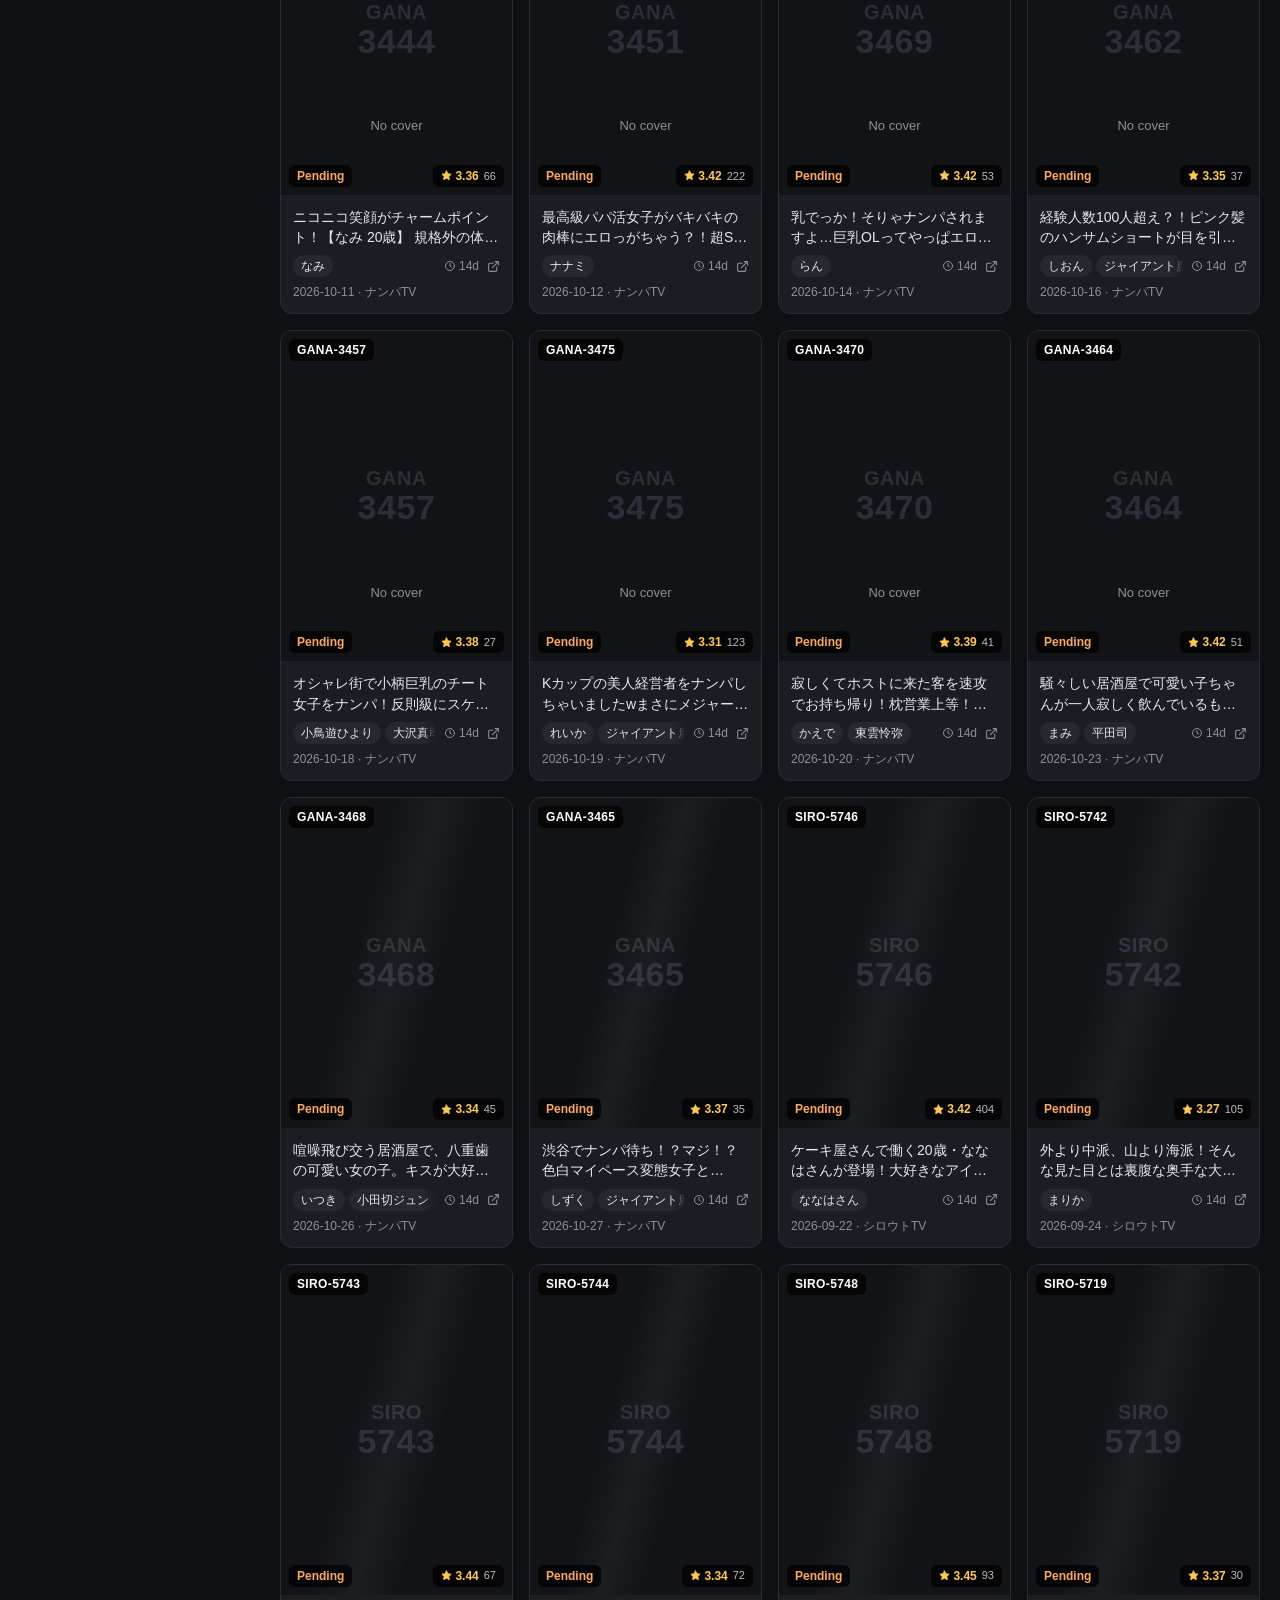
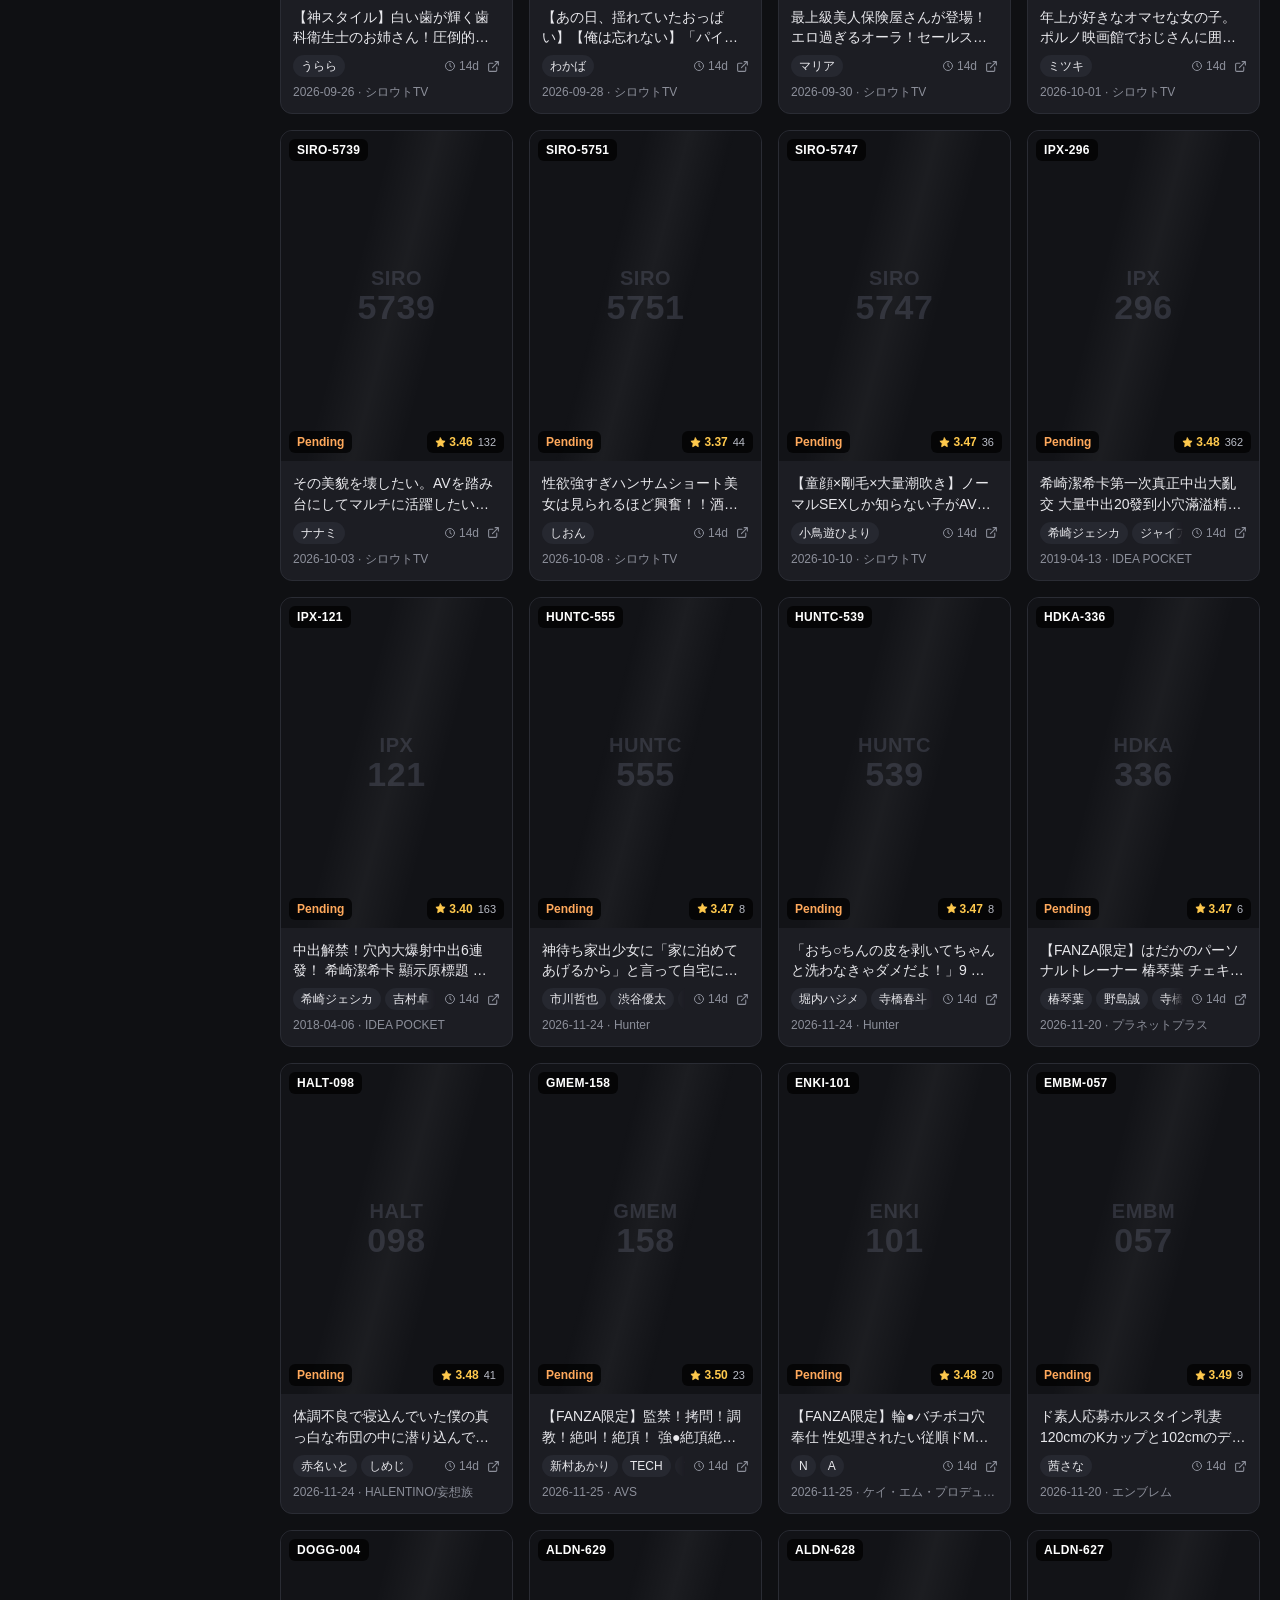
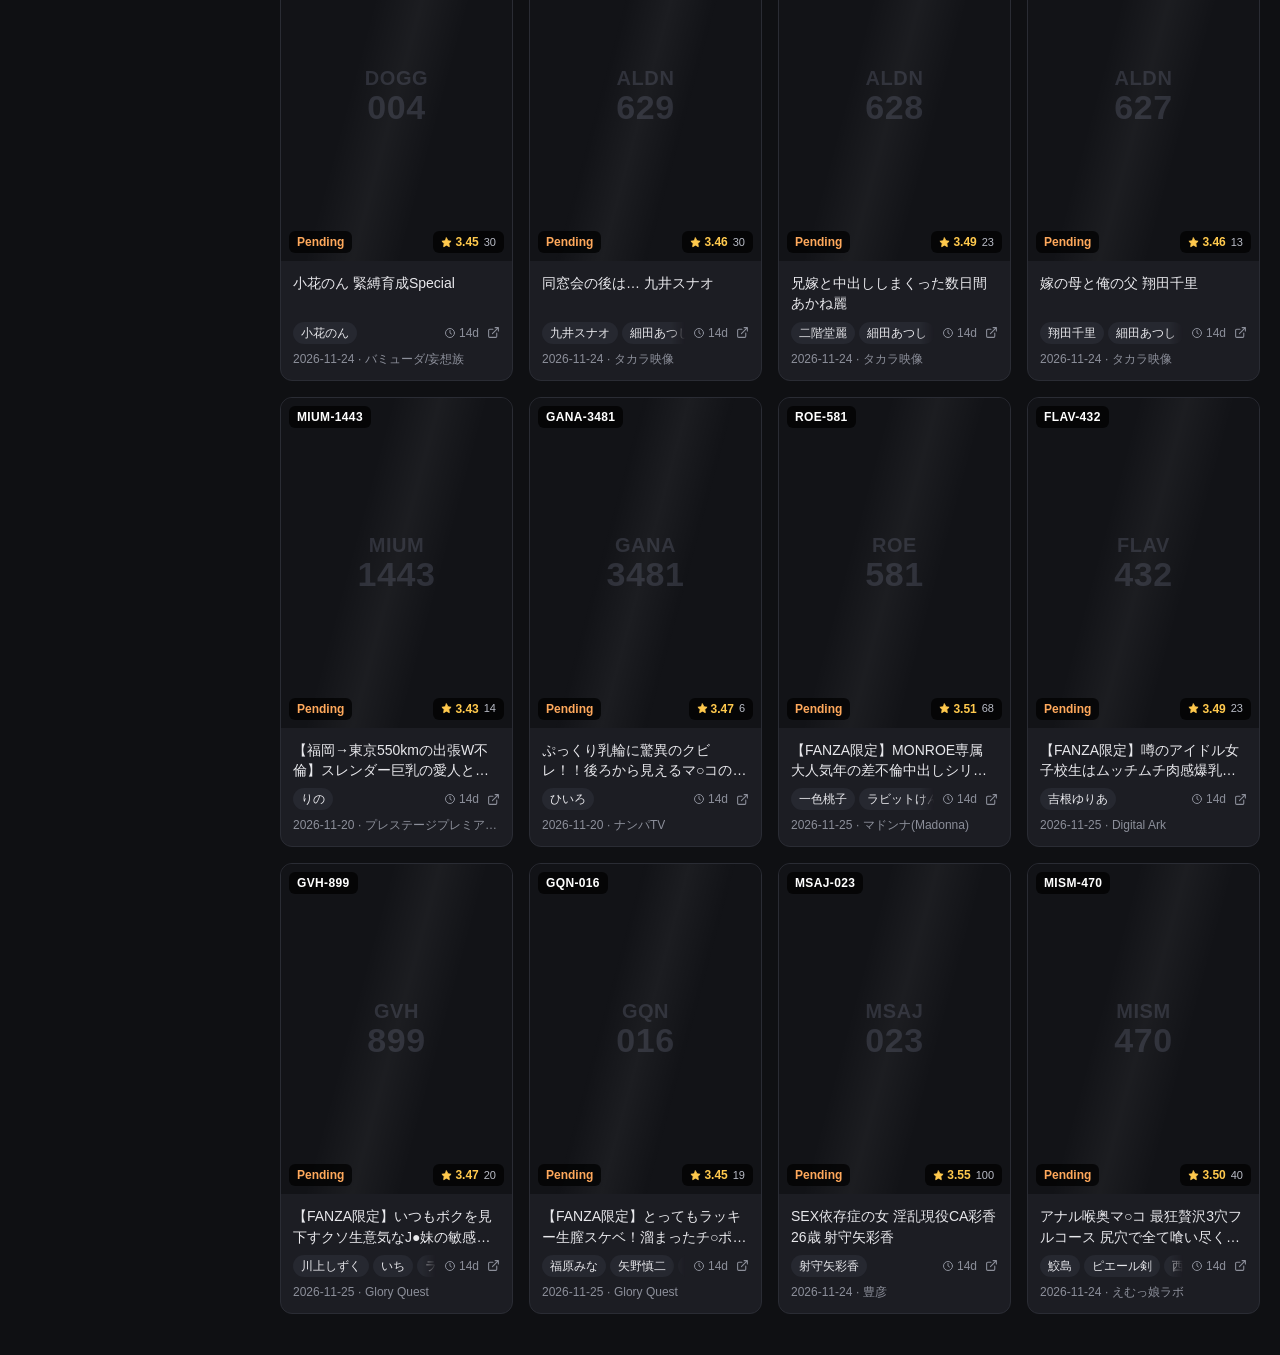
==== commit f0a57468: "fix: 取消 auto 边距，按钮插入随机之后，间距统一 12px" ====
--- a/index.html
+++ b/index.html
@@ -350,6 +350,7 @@
 #xd-sub.xd-on{color:#22c55e!important}
 #xd-sub.xd-on .icon{stroke:#22c55e!important}
 #xd-upd:disabled{opacity:.6;cursor:default}
+#xd-upd,#xd-sub{margin-left:0!important}
 </style>
 <script id="xd-enhance-js">
 (function(){
@@ -421,8 +422,12 @@
     sub.innerHTML = ICON_SUB + '<span>中文</span>';
 
     cloneAttrs(rand, upd); cloneAttrs(rand, sub);
-    rand.parentElement.insertBefore(sub, rand);
-    rand.parentElement.insertBefore(upd, sub);
+    upd.style.setProperty('margin-left', '0', 'important');
+    sub.style.setProperty('margin-left', '0', 'important');
+    // 插到「随机」之后，保持间距和其他按钮一致
+    var anchor = rand.nextSibling;
+    rand.parentElement.insertBefore(upd, anchor);
+    rand.parentElement.insertBefore(sub, upd.nextSibling);
 
     var t = document.createElement('div'); t.id = 'xd-tip';
     if (!document.getElementById('xd-tip')) document.body.appendChild(t);
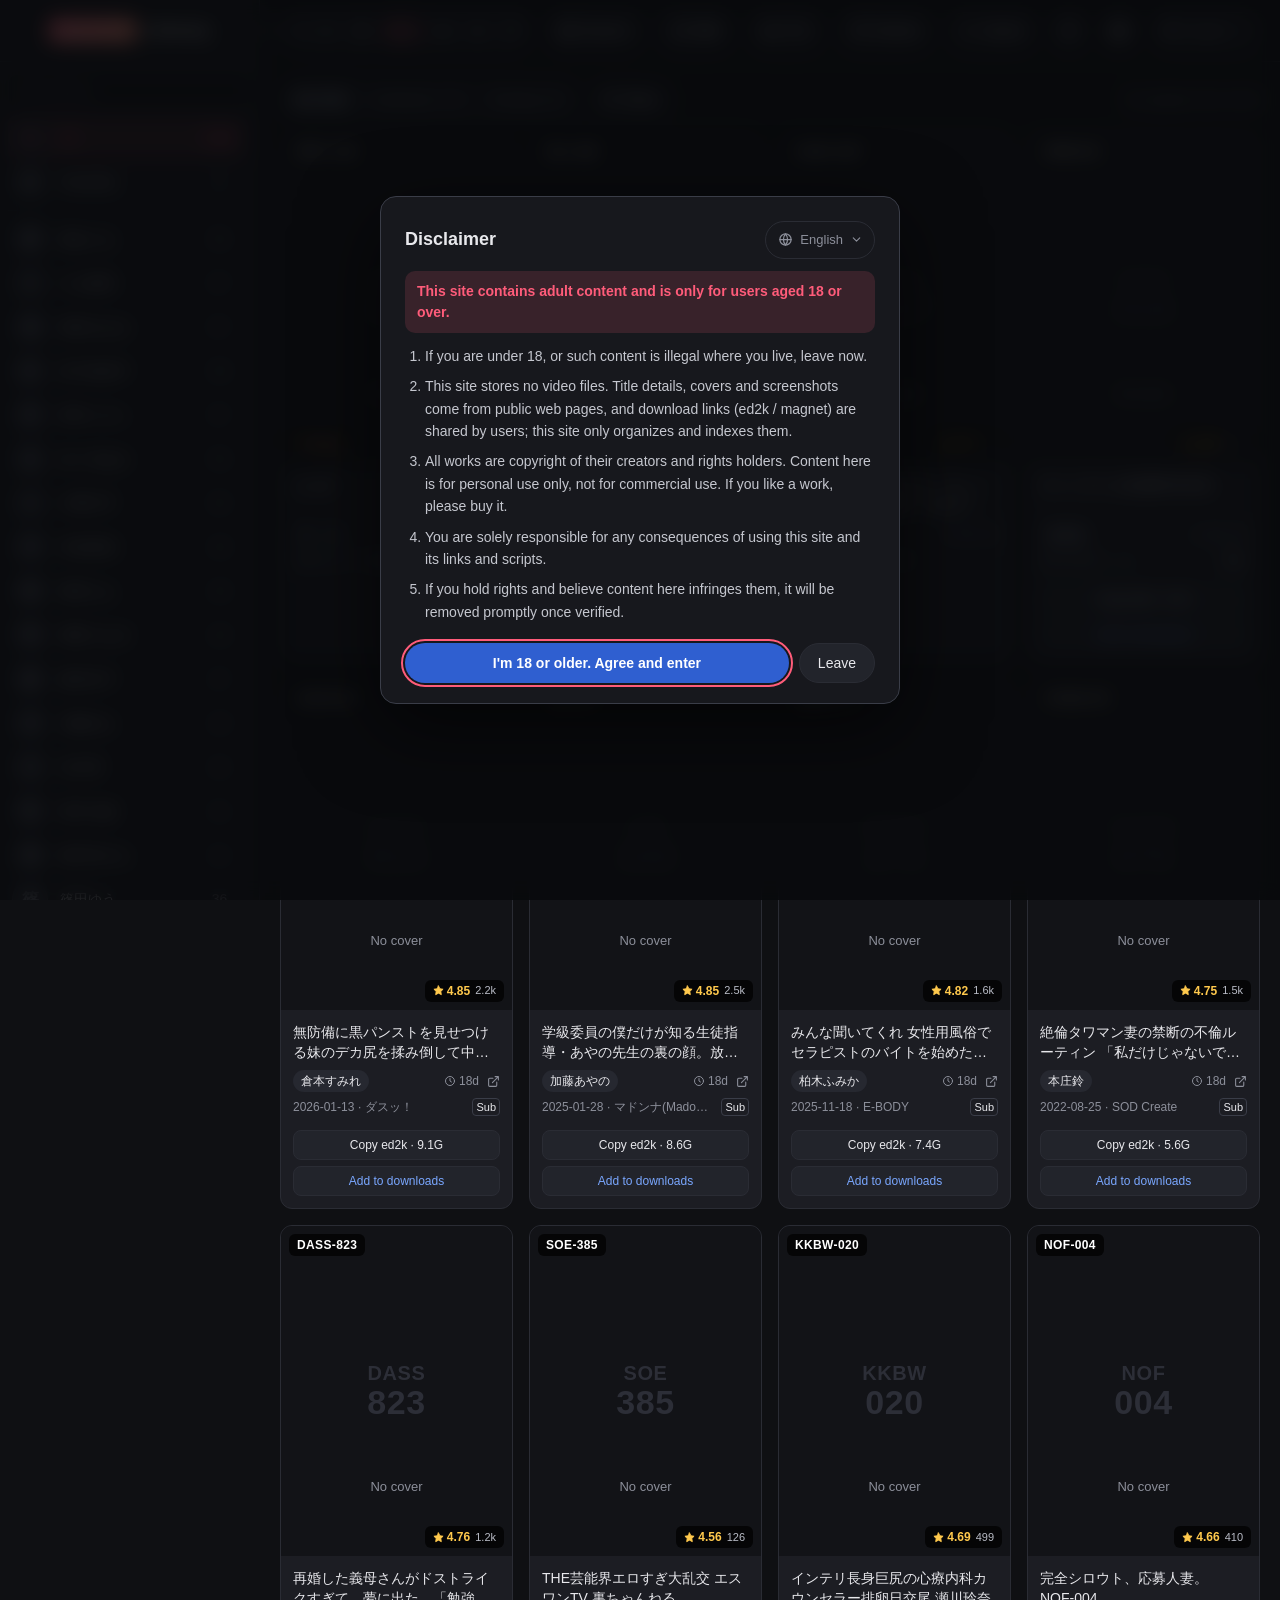
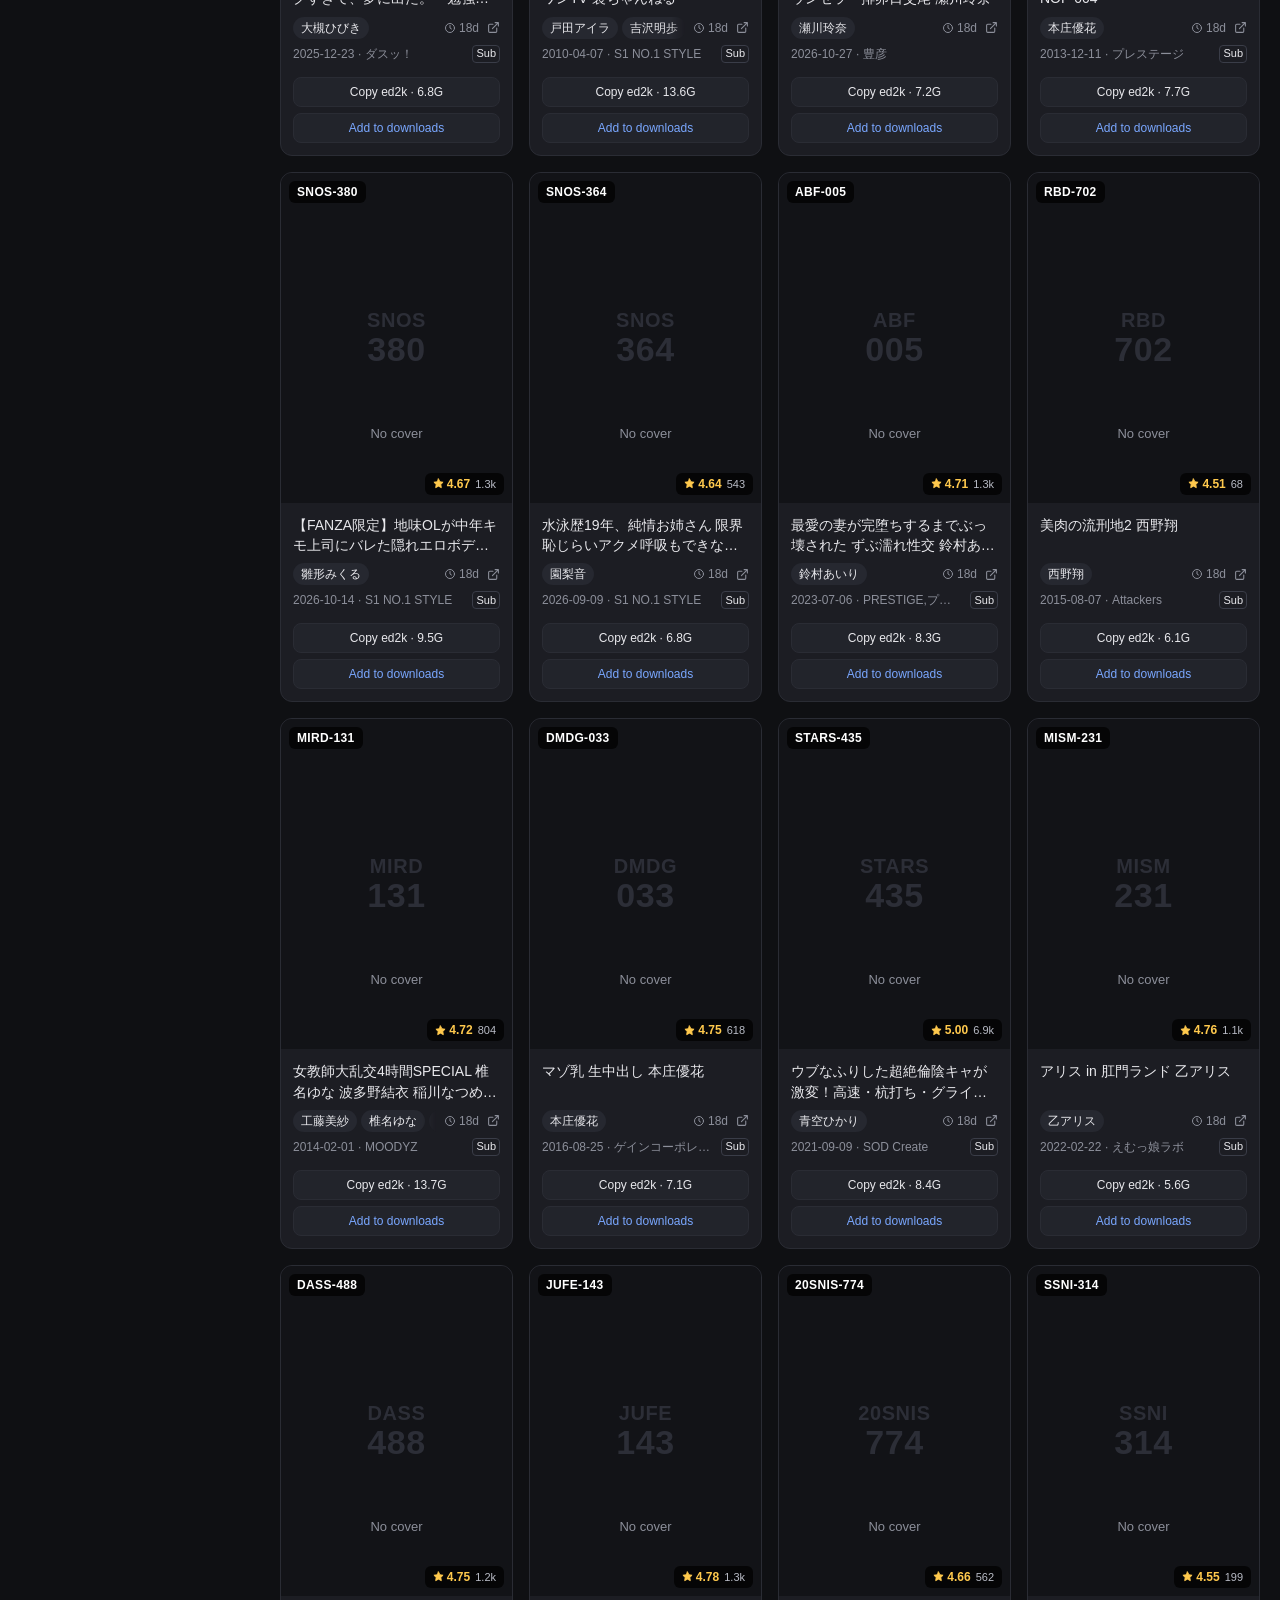
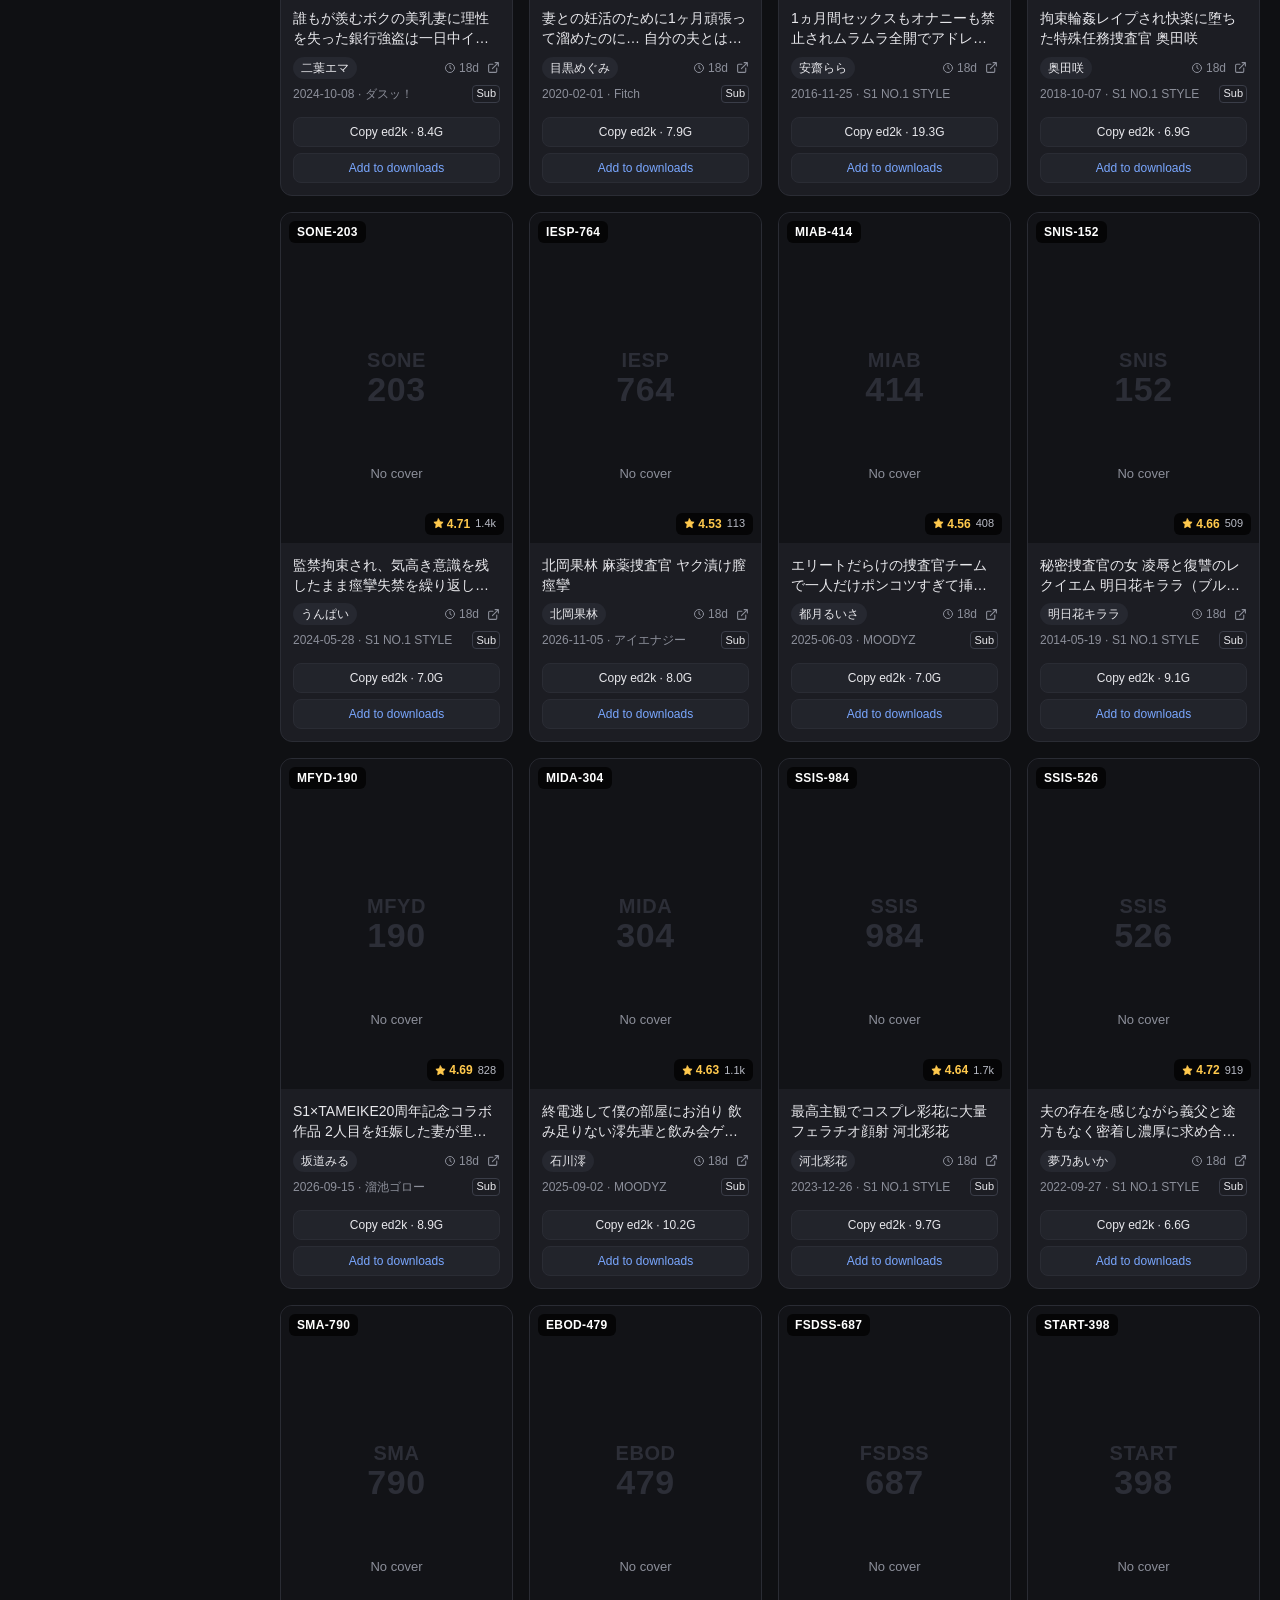
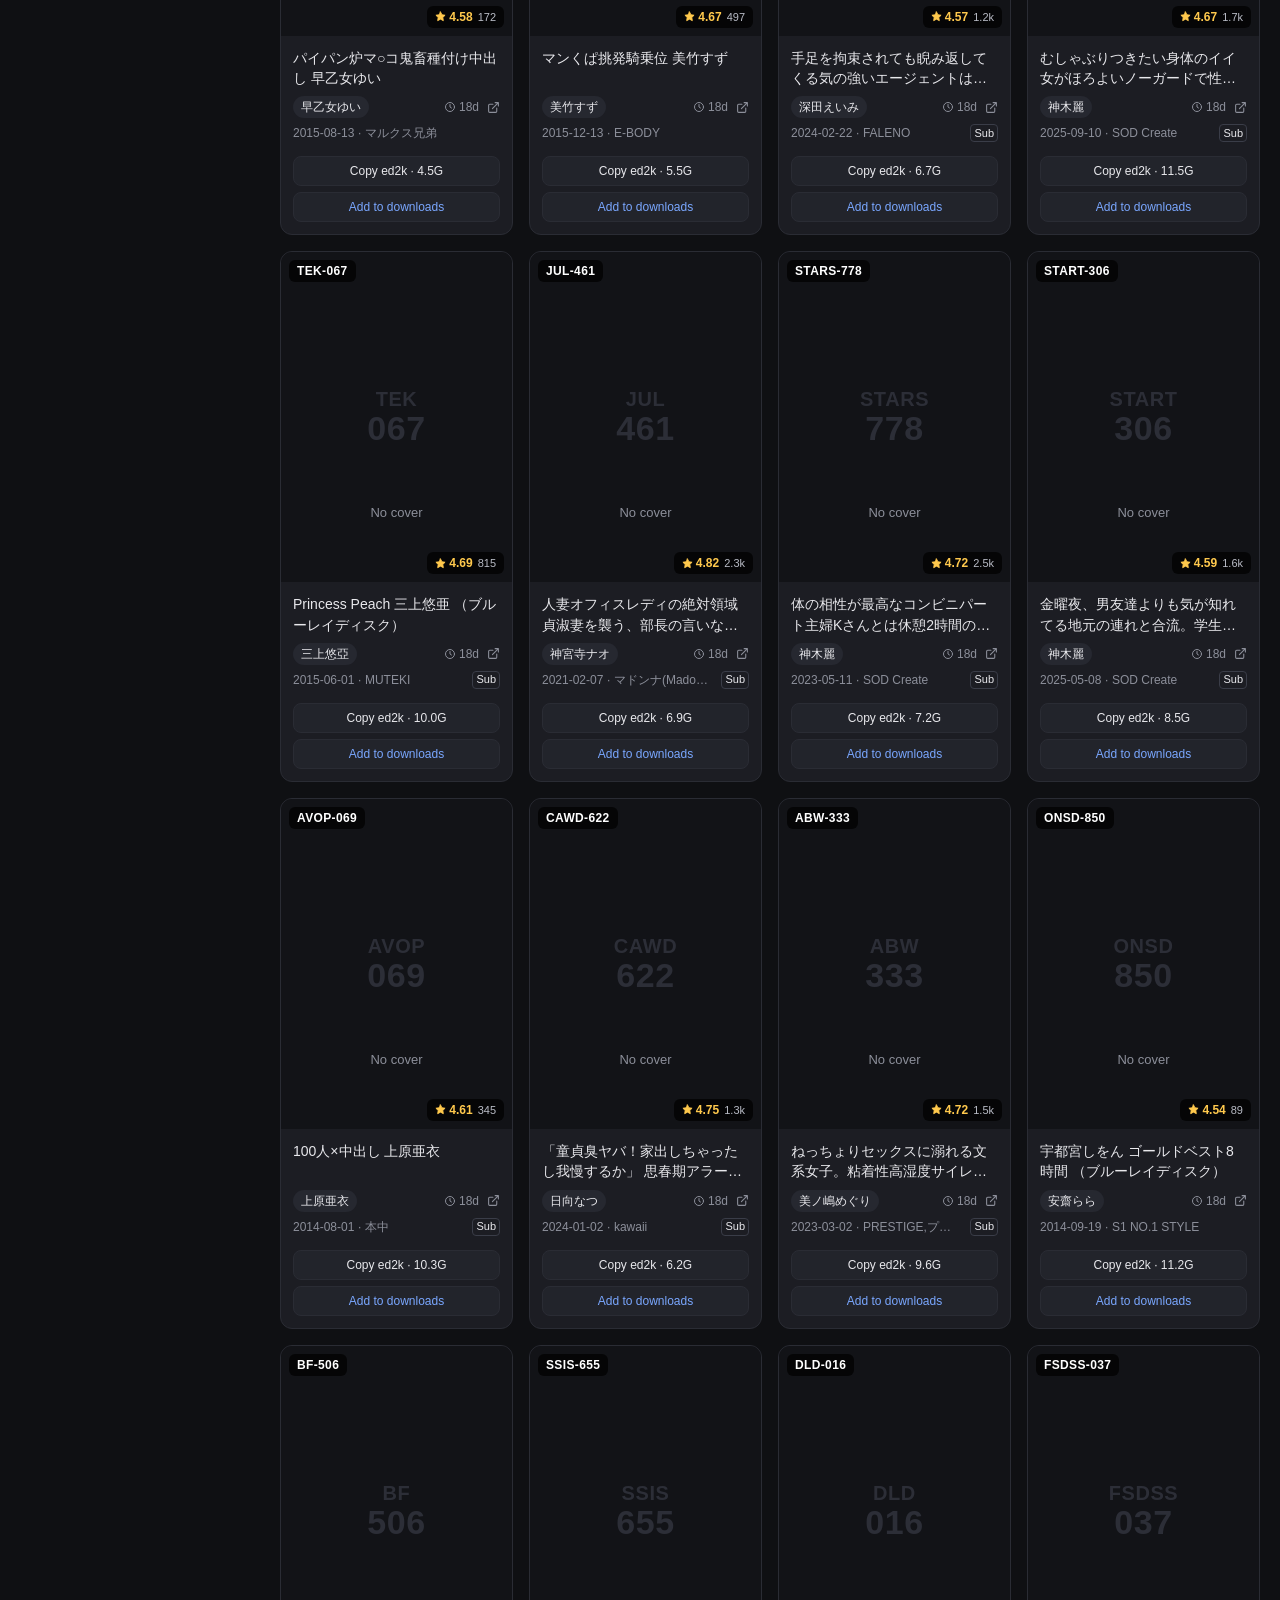
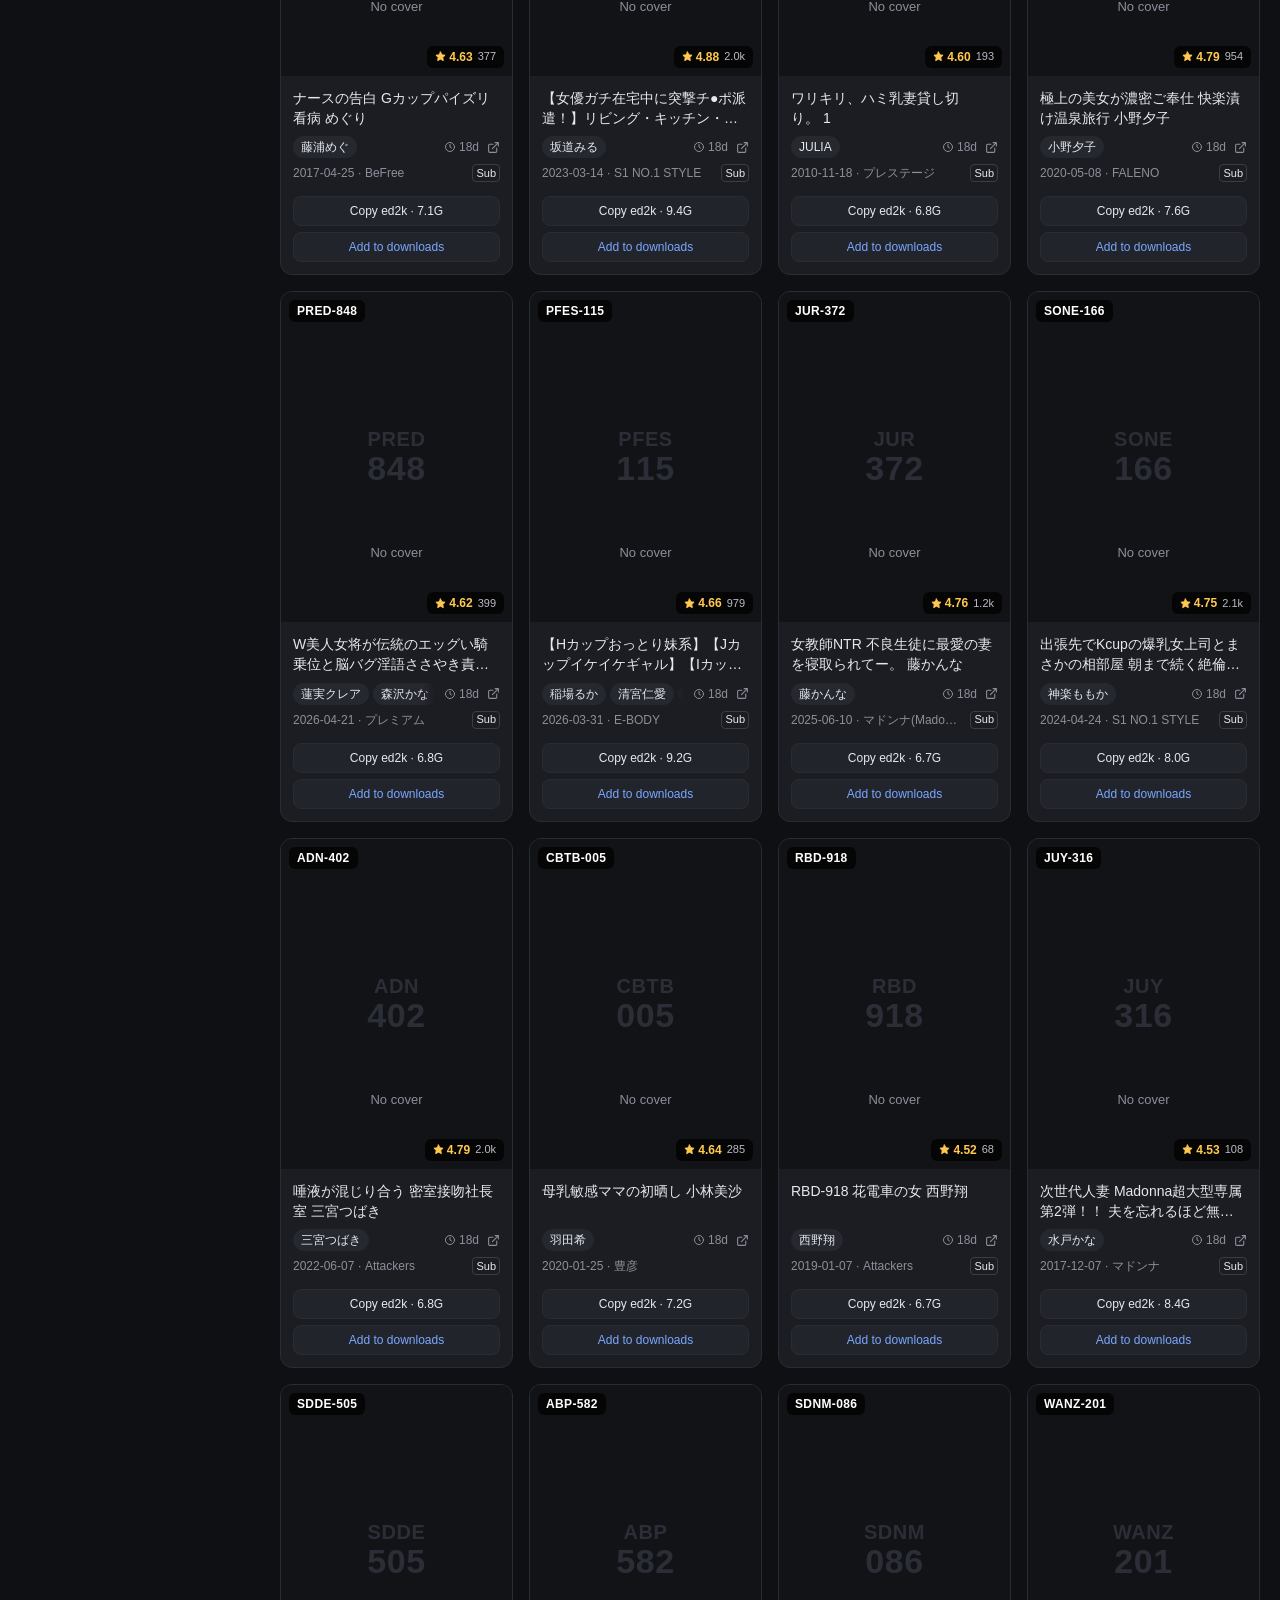
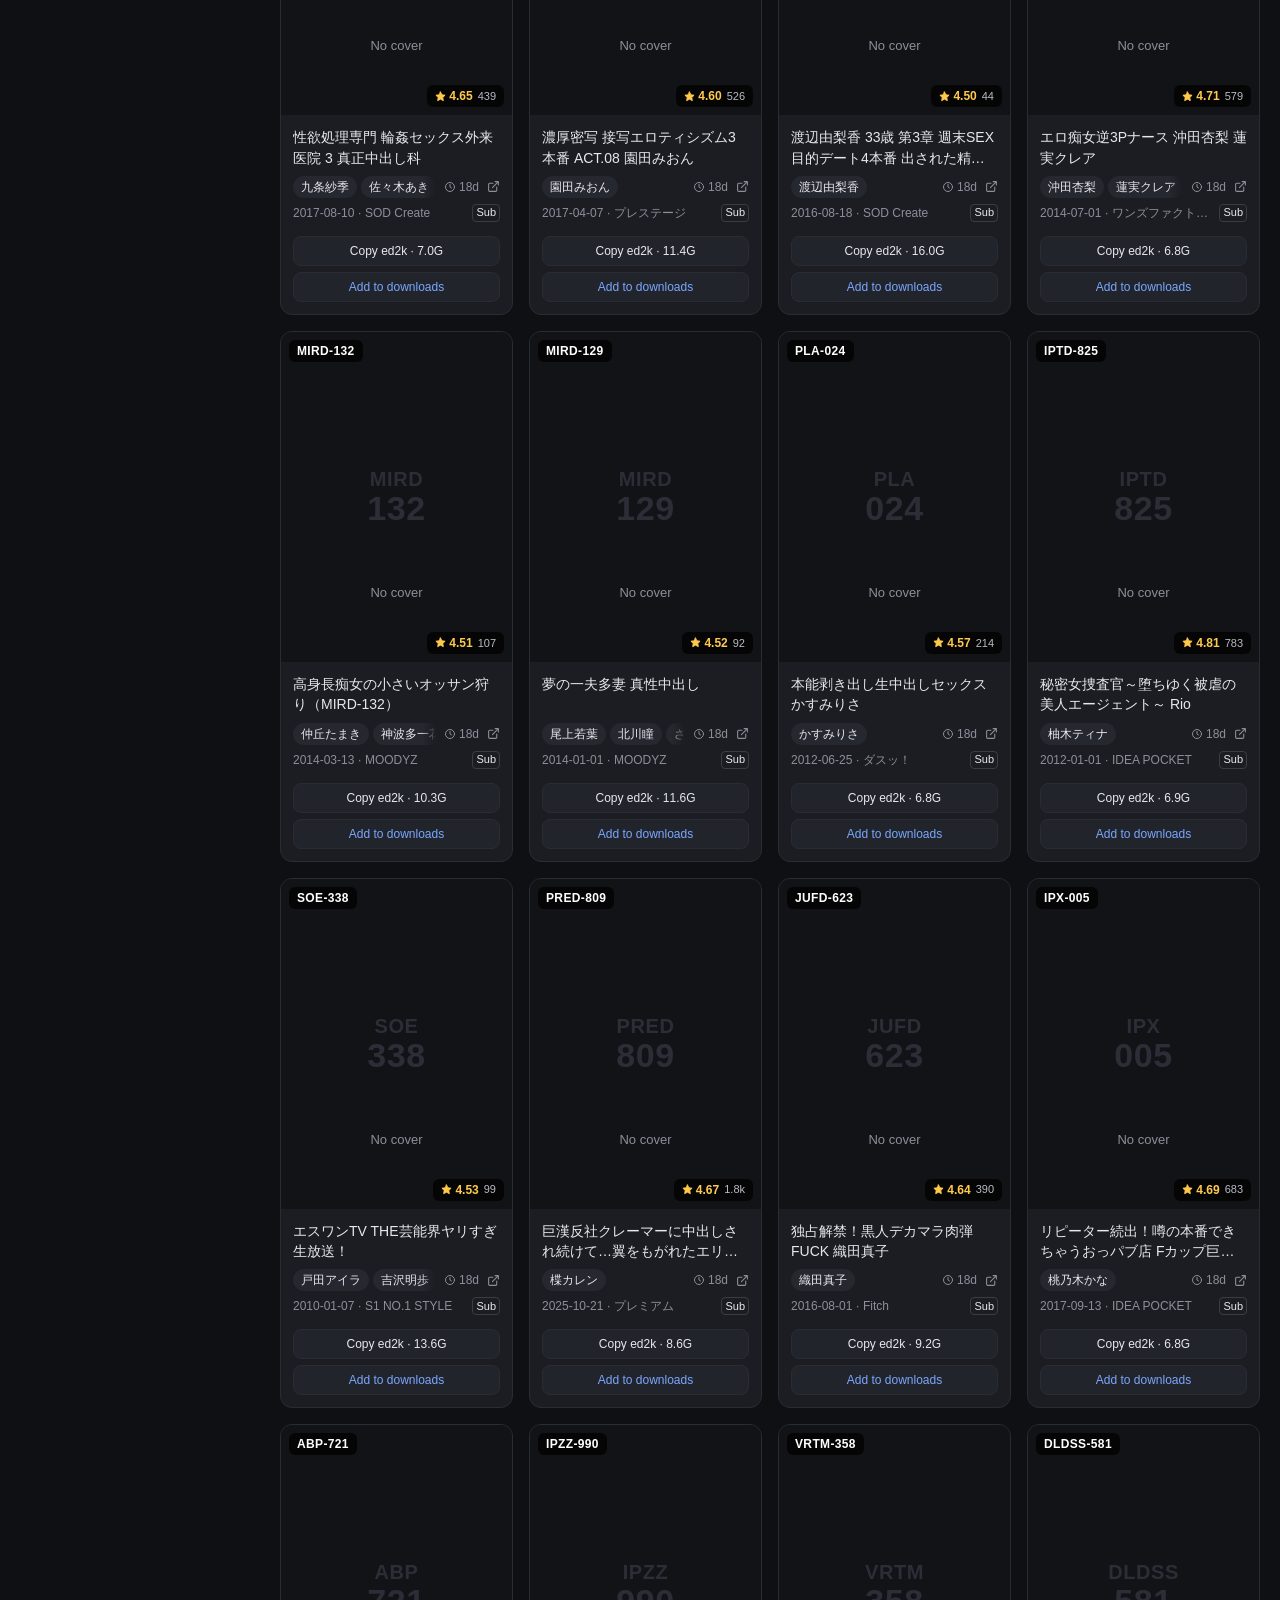
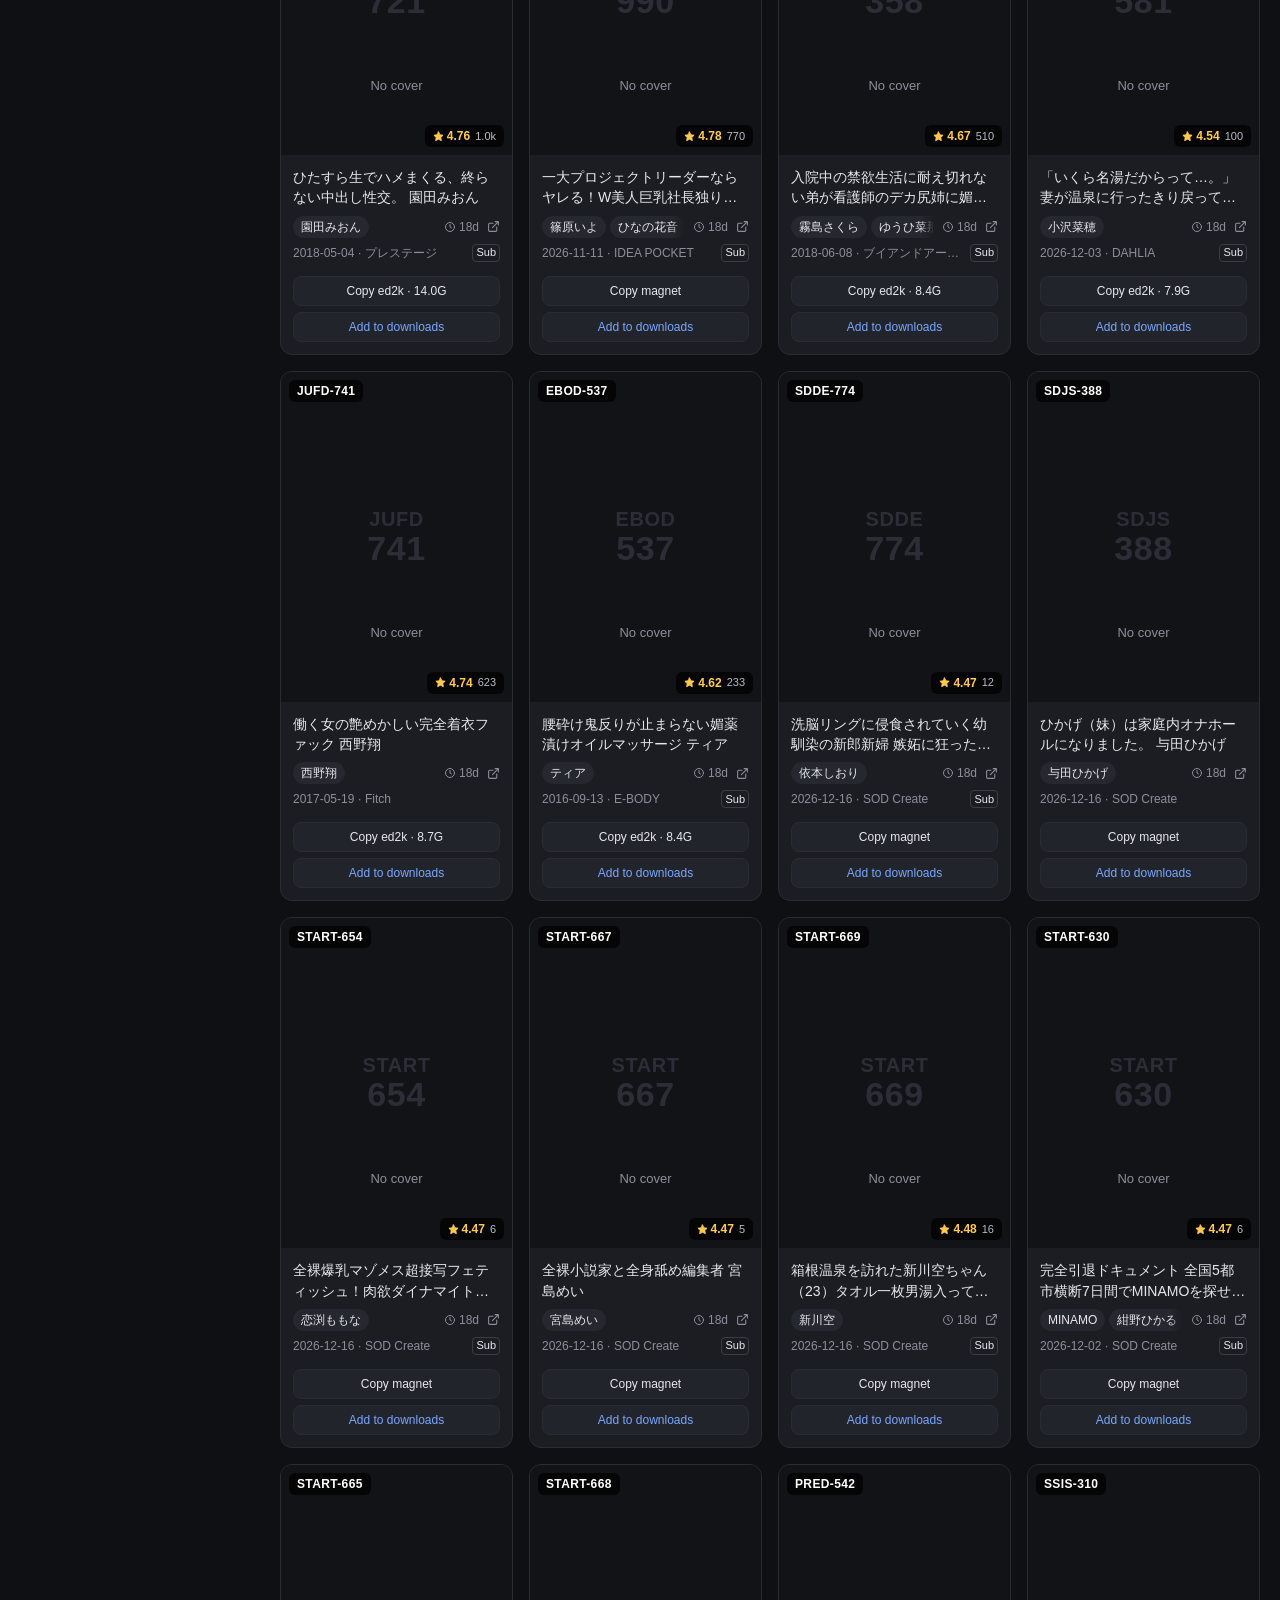
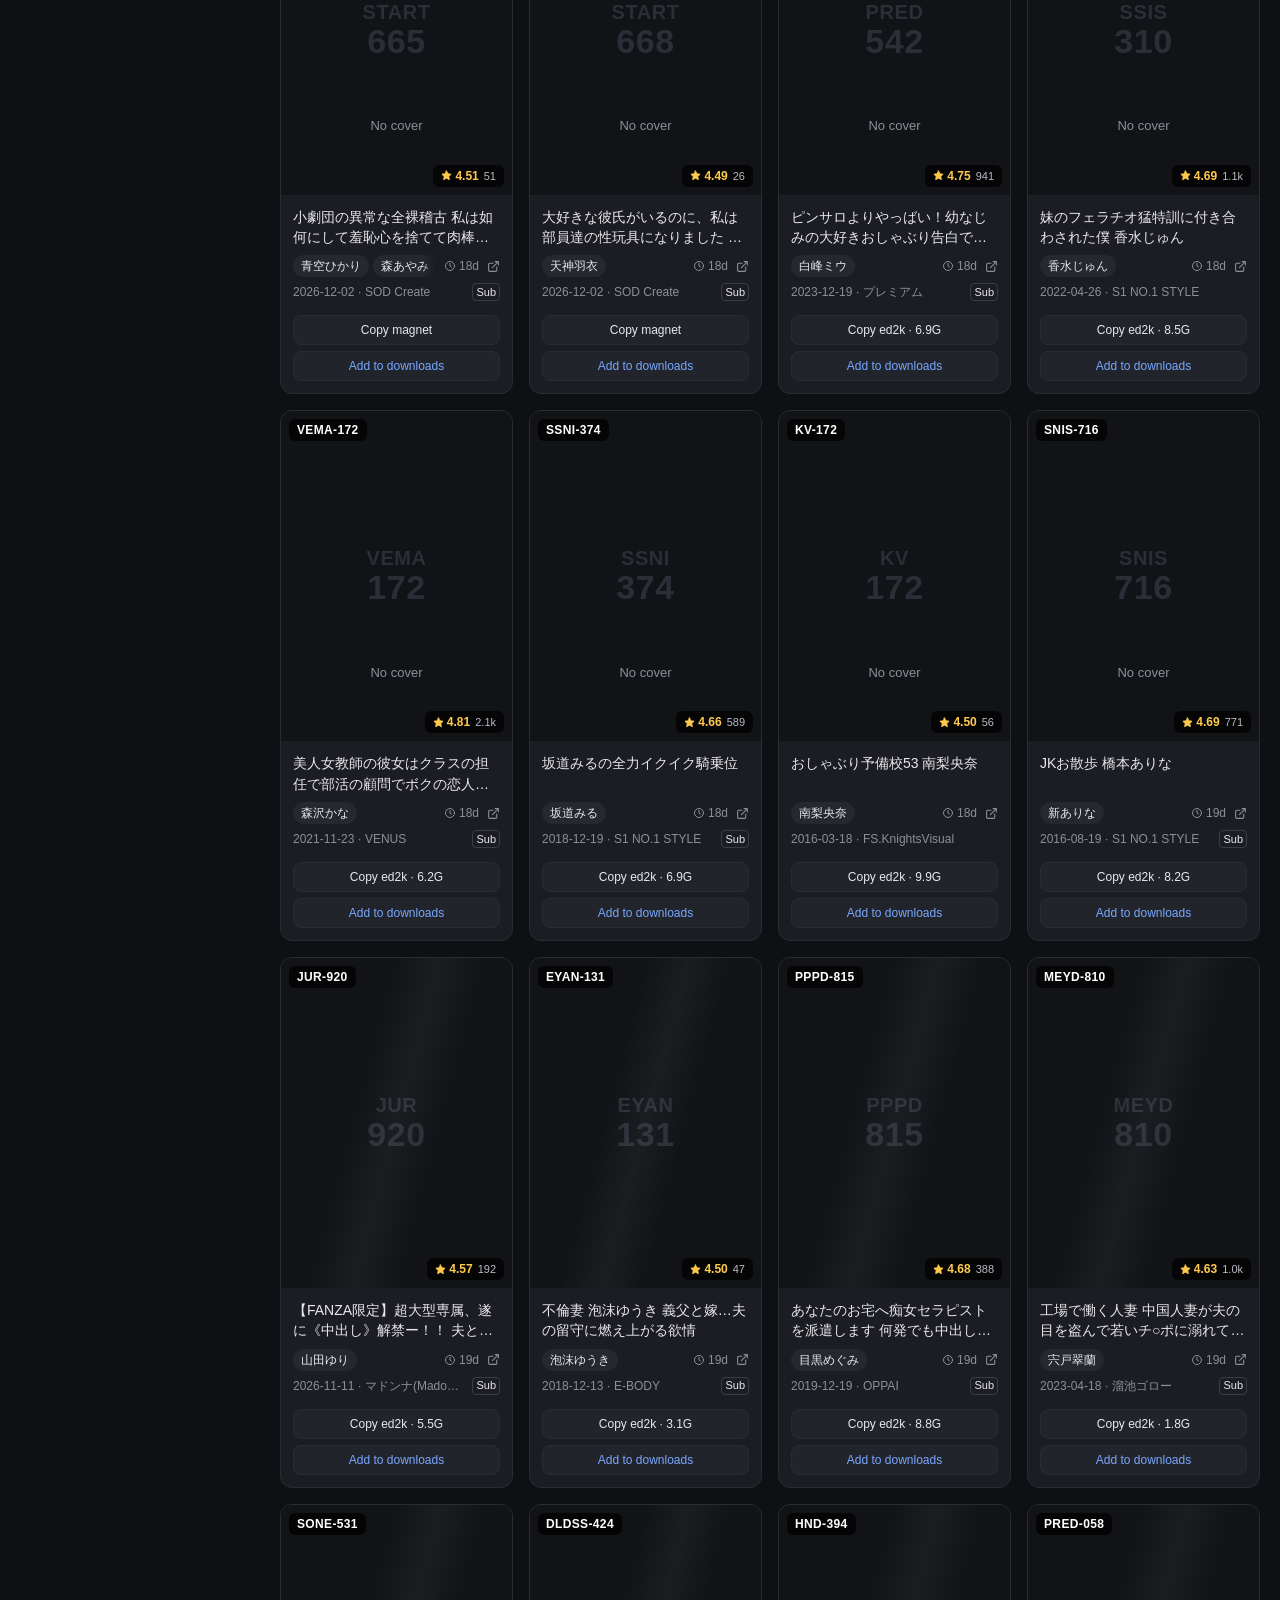
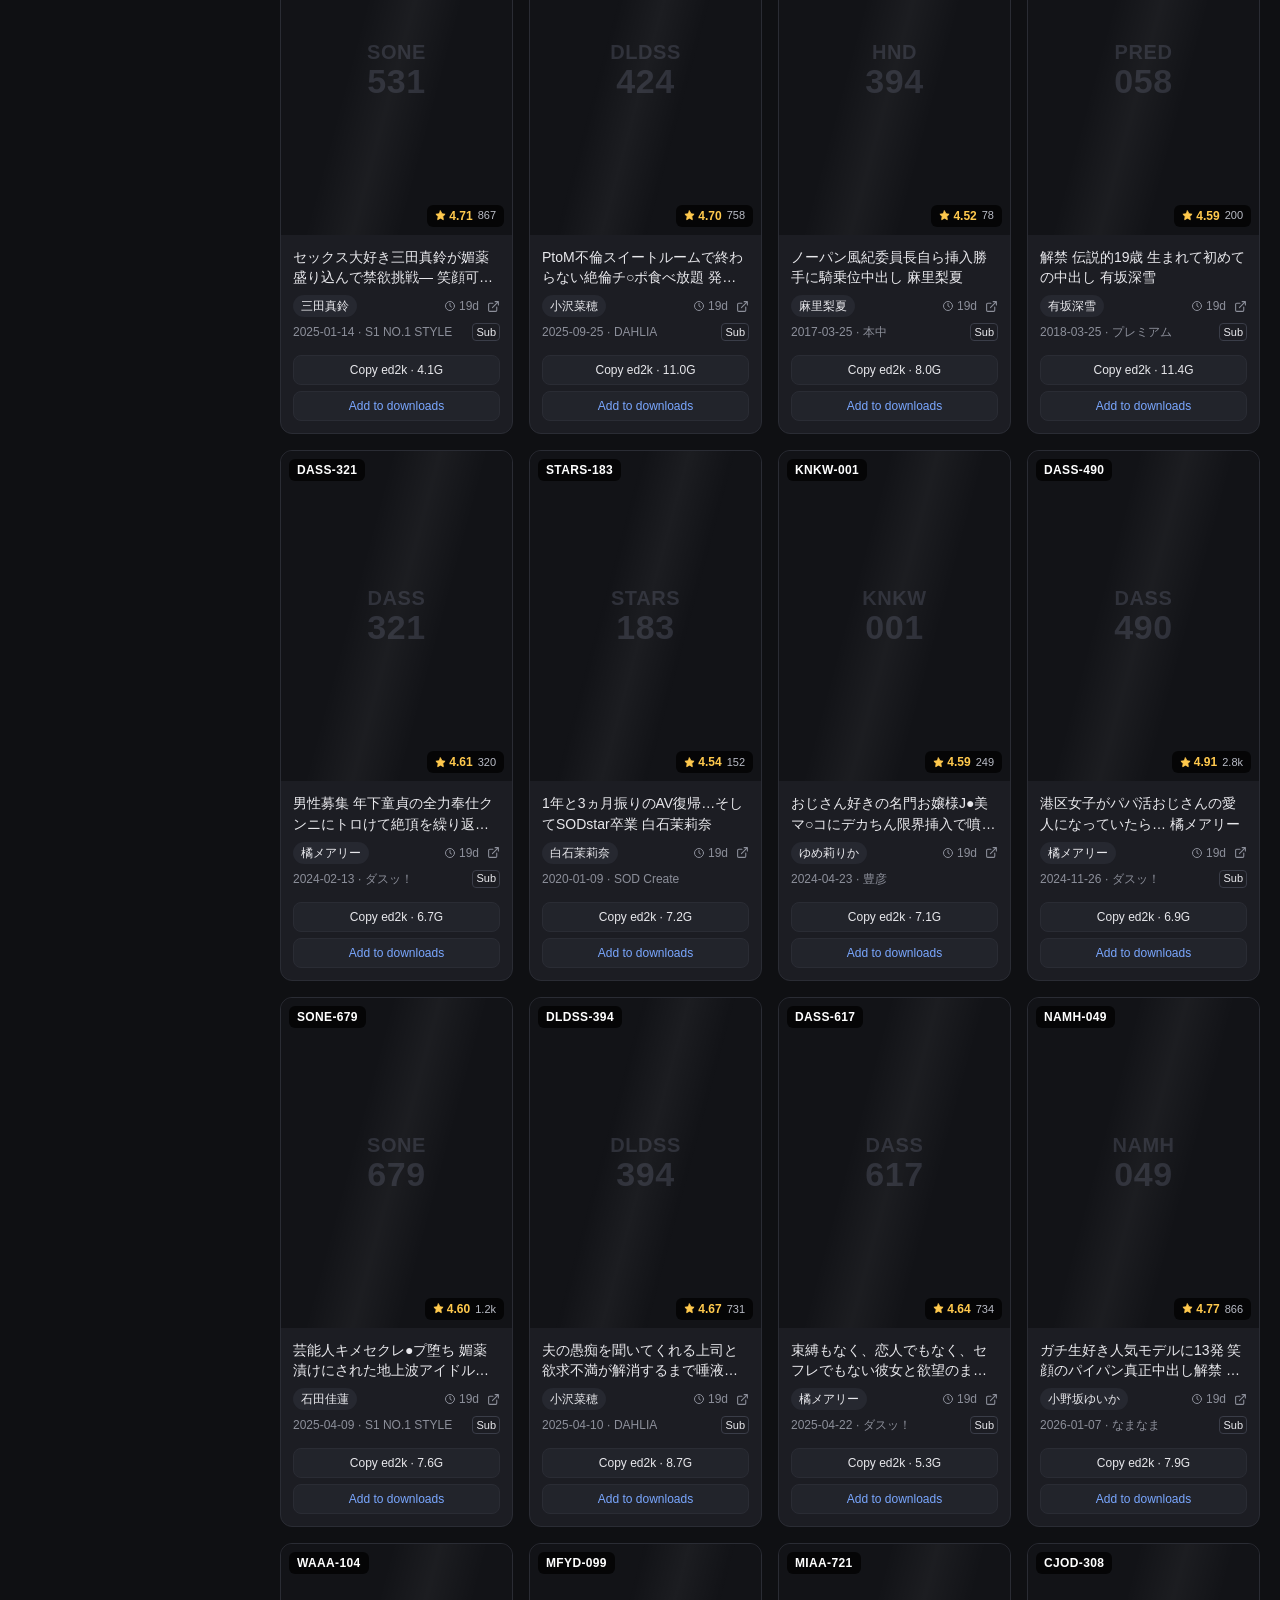
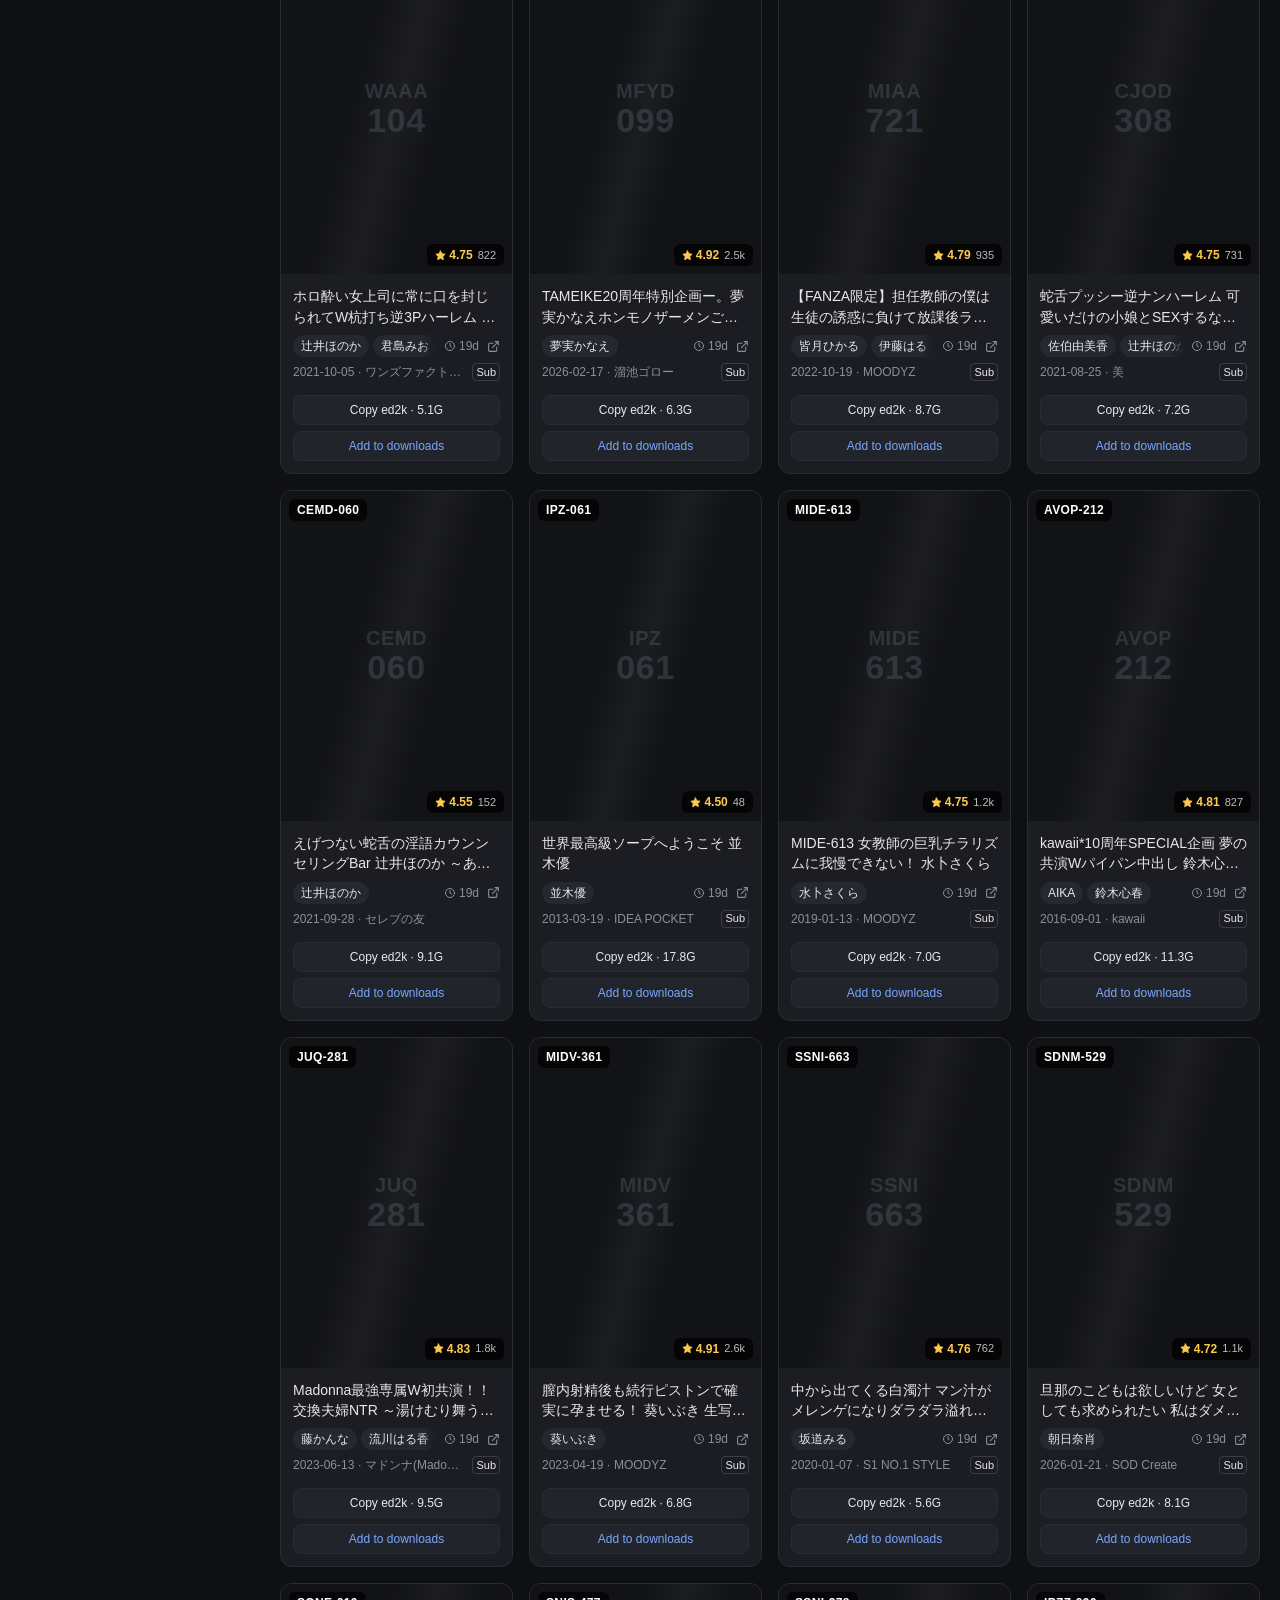
==== commit 45b27d09: "style: 卡片封面裁切偏上(object-position 22%)" ====
--- a/index.html
+++ b/index.html
@@ -277,7 +277,7 @@
   <style rel="stylesheet" crossorigin>.icon[data-v-cc86e4ff]{flex:none;display:block}.sort[data-v-d8822ca1]{border:1px solid var(--line);background:var(--panel);border-radius:999px;flex:none;align-items:center;gap:2px;height:38px;padding:3px;display:flex}.opt[data-v-d8822ca1]{min-width:32px;height:30px;color:var(--muted);cursor:pointer;background:0 0;border:0;border-radius:999px;justify-content:center;align-items:center;gap:1px;padding:0 8px;transition:color .15s,background-color .15s;display:flex}.opt[data-v-d8822ca1]:hover{color:var(--text);background:var(--control)}.opt.on[data-v-d8822ca1]{color:var(--accent);background:var(--accent-soft);padding:0 8px 0 10px}.opt[data-v-d8822ca1]:focus-visible{outline:2px solid var(--accent);outline-offset:1px}.opt[data-v-d8822ca1]{position:relative}.opt[data-v-d8822ca1]:before,.opt[data-v-d8822ca1]:after{z-index:20;opacity:0;pointer-events:none;transition:opacity .12s,transform .12s;position:absolute;left:50%}.opt[data-v-d8822ca1]:after{content:attr(data-tip);color:var(--text);font-size:var(--text-xs);white-space:nowrap;background:#2b2d35;border-radius:8px;padding:6px 10px;font-weight:400;line-height:1.4;top:calc(100% + 11px);transform:translate(-50%,-4px);box-shadow:0 6px 20px #00000073}.opt[data-v-d8822ca1]:before{content:"";border:5px solid #0000;border-top:0;border-bottom-color:#2b2d35;top:calc(100% + 6px);transform:translate(-50%,-4px)}.opt[data-v-d8822ca1]:hover:before,.opt[data-v-d8822ca1]:hover:after,.opt[data-v-d8822ca1]:focus-visible:before,.opt[data-v-d8822ca1]:focus-visible:after{opacity:1;transition-delay:.1s;transform:translate(-50%)}.dir[data-v-d8822ca1]{stroke-width:2.5px}.opt-label[data-v-d8822ca1]{font-size:var(--text-xs);margin-left:3px;font-weight:600;display:none}@media (hover:none){.opt-label[data-v-d8822ca1]{display:inline}.opt[data-v-d8822ca1]:before,.opt[data-v-d8822ca1]:after{display:none}}@media (width<=760px){.opt[data-v-d8822ca1]:before,.opt[data-v-d8822ca1]:after{display:none}.sort[data-v-d8822ca1]{height:44px}.opt[data-v-d8822ca1]{min-width:36px;height:36px}}.trigger[data-v-3d00ba38]{border:1px solid var(--line);background:var(--panel);min-width:38px;height:38px;font-size:var(--text-sm);white-space:nowrap;cursor:pointer;border-radius:999px;justify-content:center;align-items:center;gap:6px;padding:0 14px;transition:border-color .15s,color .15s;display:inline-flex}.trigger[data-v-3d00ba38]:hover{border-color:var(--accent);color:var(--accent)}.dialog[data-v-3d00ba38]{border:1px solid var(--line);background:var(--panel);width:min(600px,100vw - 32px);max-height:calc(100vh - 48px);color:var(--text);border-radius:16px;padding:0;box-shadow:0 24px 80px #0009}.dialog[data-v-3d00ba38]::backdrop{-webkit-backdrop-filter:blur(2px);backdrop-filter:blur(2px);background:#0009}.inner[data-v-3d00ba38]{padding:20px 22px 22px}.top[data-v-3d00ba38]{justify-content:space-between;align-items:center;margin-bottom:14px;display:flex}h2[data-v-3d00ba38]{font-size:var(--text-xl);margin:0}.close[data-v-3d00ba38]{width:36px;height:36px;color:var(--muted);cursor:pointer;background:0 0;border:0;border-radius:50%;place-items:center;display:grid}.close[data-v-3d00ba38]:hover{background:var(--control);color:var(--text)}.lead[data-v-3d00ba38]{color:var(--muted);font-size:var(--text-sm);margin:0 0 12px}.field-label[data-v-3d00ba38]{font-size:var(--text-sm);margin-bottom:6px;font-weight:600;display:block}textarea[data-v-3d00ba38]:focus{border-color:var(--accent)}textarea[data-v-3d00ba38]{border:1px solid var(--line);background:var(--bg);width:100%;height:180px;color:var(--text);font:var(--text-xs)/1.6 ui-monospace, SFMono-Regular, Menlo, monospace;resize:vertical;white-space:pre;overflow-wrap:normal;border-radius:10px;outline:none;padding:10px 12px;display:block}.row[data-v-3d00ba38]{justify-content:flex-end;margin-top:8px;display:flex}.count.over[data-v-3d00ba38]{color:var(--danger)}.count[data-v-3d00ba38]{color:var(--muted);font-size:var(--text-xs);font-variant-numeric:tabular-nums}.error[data-v-3d00ba38]{background:var(--danger-soft);color:var(--danger);font-size:var(--text-sm);border-radius:10px;margin:12px 0 0;padding:10px 12px}.result[data-v-3d00ba38]{border:1px solid var(--line);font-size:var(--text-sm);background:#1f2026;border-radius:12px;margin-top:14px;padding:12px 14px}.result.done[data-v-3d00ba38]{border-color:#3ecf8e59}.summary[data-v-3d00ba38]{color:var(--muted);font-variant-numeric:tabular-nums;margin:0}.summary b[data-v-3d00ba38]{color:var(--text);margin-right:8px}.done .summary b[data-v-3d00ba38]{color:var(--success)}.group[data-v-3d00ba38]{margin-top:12px}.group h3[data-v-3d00ba38]{font-size:var(--text-sm);margin:0 0 6px;font-weight:600}.group small[data-v-3d00ba38]{color:var(--muted);margin-left:8px;font-weight:400}.group ul[data-v-3d00ba38]{max-height:120px;color:var(--muted);font-size:var(--text-xs);margin:0;padding:0;list-style:none;overflow-y:auto}.group li[data-v-3d00ba38]{text-overflow:ellipsis;white-space:nowrap;line-height:1.7;overflow:hidden}.bad h3[data-v-3d00ba38]{color:var(--warn)}.actions[data-v-3d00ba38]{flex-direction:row-reverse;justify-content:flex-start;gap:10px;margin-top:16px;display:flex}.btn[data-v-3d00ba38]{border:1px solid var(--line);background:var(--control);height:36px;font-size:var(--text-sm);cursor:pointer;border-radius:999px;padding:0 16px;transition:border-color .15s,background-color .15s,color .15s}.btn[data-v-3d00ba38]:hover:not(:disabled){border-color:var(--accent);color:var(--accent)}.btn[data-v-3d00ba38]:disabled{opacity:.5;cursor:default}.btn.primary[data-v-3d00ba38]{background:var(--primary);color:#fff;border-color:#0000;font-weight:600}.btn.primary[data-v-3d00ba38]:hover:not(:disabled){background:var(--primary-hover);color:#fff}@media (width<=1180px){.long[data-v-3d00ba38]{display:none}.trigger[data-v-3d00ba38]{width:38px;padding:0}}@media (width<=760px){.trigger[data-v-3d00ba38]{width:44px;height:44px}.btn[data-v-3d00ba38]{height:44px}textarea[data-v-3d00ba38]{font-size:var(--text-lg)}}.lang[data-v-80f1b3b7]{flex:none;position:relative}.trigger[data-v-80f1b3b7]{border:1px solid var(--line);background:var(--panel);height:38px;color:var(--muted);font-size:var(--text-sm);white-space:nowrap;cursor:pointer;border-radius:999px;align-items:center;gap:7px;padding:0 11px 0 12px;transition:border-color .15s,color .15s;display:inline-flex}.trigger[data-v-80f1b3b7]:hover,.open .trigger[data-v-80f1b3b7]{border-color:var(--line-strong);color:var(--text)}.caret[data-v-80f1b3b7]{transition:rotate .15s ease-out}.open .caret[data-v-80f1b3b7]{rotate:180deg}.menu[data-v-80f1b3b7]{z-index:30;border:1px solid var(--line-strong);background:var(--panel);border-radius:12px;min-width:100%;margin:0;padding:4px;list-style:none;position:absolute;top:calc(100% + 6px);right:0;box-shadow:0 12px 32px #00000080}.menu li[data-v-80f1b3b7]{height:34px;color:var(--text);font-size:var(--text-sm);white-space:nowrap;cursor:pointer;border-radius:8px;outline:none;justify-content:space-between;align-items:center;gap:16px;padding:0 10px;transition:background-color .12s;display:flex}.menu li[data-v-80f1b3b7]:hover,.menu li[data-v-80f1b3b7]:focus-visible{background:var(--control)}.menu li[data-v-80f1b3b7]:focus-visible{box-shadow:inset 0 0 0 2px var(--accent)}.menu li.on[data-v-80f1b3b7]{color:var(--accent);font-weight:600}.pop-enter-active[data-v-80f1b3b7],.pop-leave-active[data-v-80f1b3b7]{transition:opacity .12s ease-out,translate .12s ease-out}.pop-enter-from[data-v-80f1b3b7],.pop-leave-to[data-v-80f1b3b7]{opacity:0;translate:0 -4px}@media (width>=761px) and (width<=1180px){.trigger[data-v-80f1b3b7]{justify-content:center;width:38px;padding:0}.trigger .label[data-v-80f1b3b7],.caret[data-v-80f1b3b7]{display:none}}@media (width<=760px){.trigger[data-v-80f1b3b7]{height:34px;padding:0 9px 0 10px}.menu li[data-v-80f1b3b7]{height:44px;font-size:var(--text-lg)}}.prefs[data-v-048e1c21]{flex:none;position:relative}.trigger[data-v-048e1c21]{border:1px solid var(--line);background:var(--panel);width:38px;height:38px;color:var(--text);cursor:pointer;border-radius:50%;place-items:center;padding:0;transition:border-color .15s;display:grid}.trigger[data-v-048e1c21]:hover,.trigger.open[data-v-048e1c21]{border-color:var(--line-strong)}.panel[data-v-048e1c21]{z-index:30;border:1px solid var(--line-strong);background:var(--panel);border-radius:12px;width:300px;max-width:calc(100vw - 32px);padding:4px;position:absolute;top:calc(100% + 6px);right:0;box-shadow:0 12px 32px #00000080}.row[data-v-048e1c21]{width:100%;color:inherit;font:inherit;text-align:left;cursor:pointer;background:0 0;border:0;border-radius:8px;justify-content:space-between;align-items:center;gap:14px;padding:8px 10px;transition:background-color .12s;display:flex;position:relative}.row[data-v-048e1c21]:hover{background:var(--control)}.text[data-v-048e1c21]{gap:2px;min-width:0;display:grid}.text b[data-v-048e1c21],.label[data-v-048e1c21]{color:var(--text);font-size:var(--text-sm);font-weight:600}.text small[data-v-048e1c21]{color:var(--muted);font-size:var(--text-xs);overflow-wrap:anywhere;line-height:1.5}.script[data-v-048e1c21]{align-items:center;gap:6px;display:flex}.dot[data-v-048e1c21]{background:#4a4d59;border-radius:50%;flex:none;width:7px;height:7px}.ok[data-v-048e1c21]{color:var(--success);stroke-width:3px;flex:none}.go[data-v-048e1c21]{color:var(--muted);flex:none;rotate:-90deg}.row input[data-v-048e1c21]{opacity:0;pointer-events:none;position:absolute}.switch[data-v-048e1c21]{background:var(--line-strong);border-radius:999px;flex:none;width:36px;height:20px;transition:background-color .15s;position:relative}.switch[data-v-048e1c21]:after{content:"";background:#fff;border-radius:50%;width:16px;height:16px;transition:translate .15s ease-out;position:absolute;top:2px;left:2px}input:checked+.switch[data-v-048e1c21]{background:var(--accent)}input:checked+.switch[data-v-048e1c21]:after{translate:16px}input:focus-visible+.switch[data-v-048e1c21]{outline:2px solid var(--accent);outline-offset:2px}.mob[data-v-048e1c21]{display:none}.pop-enter-active[data-v-048e1c21],.pop-leave-active[data-v-048e1c21]{transition:opacity .12s ease-out,translate .12s ease-out}.pop-enter-from[data-v-048e1c21],.pop-leave-to[data-v-048e1c21]{opacity:0;translate:0 -4px}@media (width<=760px){.trigger[data-v-048e1c21]{width:44px;height:44px}.panel[data-v-048e1c21]{width:auto;max-width:none;margin-top:6px;position:fixed;top:auto;left:16px;right:16px}.row[data-v-048e1c21]{min-height:56px}.mob[data-v-048e1c21]{display:flex}div.mob[data-v-048e1c21]{cursor:default}}.header[data-v-ca94df7f]{z-index:10;height:var(--header-h);-webkit-backdrop-filter:blur(12px);backdrop-filter:blur(12px);border-bottom:1px solid var(--line);background:#0f1013db;align-items:center;gap:12px;padding:0 20px 0 0;display:flex;position:sticky;top:0}.brand[data-v-ca94df7f]{width:var(--side-w);border-right:1px solid var(--line);background:var(--panel);font-size:var(--text-xl);letter-spacing:.04em;white-space:nowrap;flex:none;justify-content:center;align-self:stretch;align-items:center;gap:8px;margin:0 8px 0 0;font-weight:700;display:flex}.home[data-v-ca94df7f]{border-radius:10px;align-items:center;gap:8px;margin:0 -10px;padding:6px 10px;transition:background-color .15s;display:inline-flex}.home[data-v-ca94df7f]:hover{background:var(--control)}.home:active .mark[data-v-ca94df7f]{scale:.96}.mark[data-v-ca94df7f]{color:#fff;font-size:var(--text-sm);letter-spacing:.08em;background:linear-gradient(135deg,#ff5c7a,#ff8f6b);border-radius:7px;padding:3px 7px 2px;font-weight:800;transition:scale .1s ease-out}.search-wrap[data-v-ca94df7f]{flex:1;align-items:center;min-width:0;max-width:560px;display:flex;position:relative}.suggest[data-v-ca94df7f]{z-index:30;border:1px solid var(--line-strong);background:var(--panel);border-radius:12px;width:100%;min-width:280px;max-width:calc(100vw - 32px);margin:0;padding:4px;list-style:none;position:absolute;top:calc(100% + 6px);left:0;box-shadow:0 12px 32px #00000080}.suggest li[data-v-ca94df7f]{cursor:pointer;border-radius:8px;align-items:center;gap:8px;height:36px;padding:0 10px;display:flex}.suggest li.on[data-v-ca94df7f]{background:var(--control)}.suggest .icon[data-v-ca94df7f]{color:var(--muted);flex:none}.suggest .nm[data-v-ca94df7f]{min-width:0;font-size:var(--text-sm);text-overflow:ellipsis;white-space:nowrap;flex:1;overflow:hidden}.suggest small[data-v-ca94df7f]{color:var(--muted);font-size:var(--text-xs);flex:none}.suggest i[data-v-ca94df7f]{min-width:3ch;color:var(--muted);font-size:var(--text-xs);text-align:right;font-variant-numeric:tabular-nums;flex:none;font-style:normal}.search-icon[data-v-ca94df7f]{color:var(--muted);pointer-events:none;position:absolute;left:14px}.search[data-v-ca94df7f]{border:1px solid var(--line);background:var(--panel);width:100%;height:38px;color:var(--text);font-size:var(--text-base);border-radius:999px;outline:none;padding:0 44px 0 38px;transition:border-color .15s}.search[data-v-ca94df7f]:focus{border-color:var(--accent)}.search[data-v-ca94df7f]::-webkit-search-cancel-button{display:none}.search[data-v-ca94df7f]{text-overflow:ellipsis}.kbd[data-v-ca94df7f]{pointer-events:none;border:1px solid var(--line-strong);min-width:20px;height:20px;color:var(--muted);font:600 var(--text-2xs)/1 var(--font);border-radius:5px;place-items:center;padding:0 5px;display:grid;position:absolute;right:12px}.want[data-v-ca94df7f],.random[data-v-ca94df7f]{border:1px solid var(--line);background:var(--panel);height:38px;font-size:var(--text-sm);white-space:nowrap;cursor:pointer;border-radius:999px;flex:none;align-items:center;gap:6px;padding:0 14px;transition:border-color .15s,background-color .15s,color .15s;display:inline-flex}.random[data-v-ca94df7f]{margin-left:auto}.want[data-v-ca94df7f]:hover,.random[data-v-ca94df7f]:hover{border-color:var(--accent);color:var(--accent)}.want.on[data-v-ca94df7f],.random.on[data-v-ca94df7f]{border-color:var(--accent);background:var(--accent-soft);color:var(--accent)}.random[data-v-ca94df7f]:active{scale:.96}.want b[data-v-ca94df7f]{background:var(--accent);color:#1a0a0e;min-width:18px;font-size:var(--text-2xs);text-align:center;font-variant-numeric:tabular-nums;border-radius:999px;padding:0 5px;font-weight:700;line-height:18px}.admin[data-v-ca94df7f]{border:1px solid var(--line);background:var(--panel);cursor:pointer;border-radius:50%;flex:none;place-items:center;width:38px;height:38px;padding:0;transition:border-color .15s,color .15s;display:grid}.admin[data-v-ca94df7f]:hover{border-color:var(--accent);color:var(--accent)}.menu-btn[data-v-ca94df7f]{border:1px solid var(--line);background:var(--panel);cursor:pointer;border-radius:999px;height:38px;padding:0 14px;display:none}@media (width<=1024px){.header[data-v-ca94df7f]{gap:8px}.want .label[data-v-ca94df7f],.random .label[data-v-ca94df7f]{display:none}}@media (width>=761px) and (width<=900px){.brand[data-v-ca94df7f]{background:0 0;border:0;width:auto;margin:0;padding-left:16px}.brand .name[data-v-ca94df7f]{clip:rect(0 0 0 0);white-space:nowrap;width:1px;height:1px;position:absolute;overflow:hidden}}@media (hover:none),(width<=1024px){.kbd[data-v-ca94df7f]{display:none}}@media (width<=760px){.header[data-v-ca94df7f]{flex-wrap:wrap;gap:8px 6px;height:auto;padding:8px 16px 10px}.brand[data-v-ca94df7f]{width:auto;font-size:var(--text-lg);background:0 0;border:0;margin:0}.brand .name[data-v-ca94df7f]{clip:rect(0 0 0 0);white-space:nowrap;width:1px;height:1px;position:absolute;overflow:hidden}.want[data-v-ca94df7f]{height:44px;margin-left:auto;padding:0 14px}.want .label[data-v-ca94df7f],.lang-desk[data-v-ca94df7f],.admin[data-v-ca94df7f],.random[data-v-ca94df7f]{display:none}.search-wrap[data-v-ca94df7f]{flex:calc(100% - 250px);order:1;max-width:none}.search[data-v-ca94df7f]{height:44px;font-size:var(--text-lg);padding-right:12px}.sort[data-v-ca94df7f]{order:2}.menu-btn[data-v-ca94df7f]{place-items:center;width:44px;height:44px;padding:0;display:grid}}.avatar[data-v-190f65b8]{background:var(--chip);color:var(--muted);border-radius:50%;flex:none;place-items:center;font-weight:600;line-height:1;display:inline-grid;overflow:hidden;box-shadow:inset 0 0 0 1px #ffffff0f}.avatar img[data-v-190f65b8]{object-fit:cover;object-position:center 18%;width:100%;height:100%}.side[data-v-e8550fad]{top:var(--header-h);height:calc(100vh - var(--header-h));border-right:1px solid var(--line);background:var(--panel);flex-direction:column;display:flex;position:sticky}.sheet-head[data-v-e8550fad],.scrim[data-v-e8550fad]{display:none}.head[data-v-e8550fad]{padding:12px 8px 8px}.filter[data-v-e8550fad]{border:1px solid var(--line);background:var(--bg);width:100%;height:34px;color:var(--text);border-radius:8px;outline:none;padding:0 10px;transition:border-color .15s}.filter[data-v-e8550fad]:focus{border-color:var(--accent)}.actors[data-v-e8550fad]{overscroll-behavior:contain;scrollbar-width:thin;scrollbar-color:#2e3038 transparent;scrollbar-gutter:stable;flex:1;padding:0 4px 16px 8px;overflow-y:auto}.actors[data-v-e8550fad]:hover{scrollbar-color:#4a4d59 transparent}.actors[data-v-e8550fad]::-webkit-scrollbar{width:8px}.actors[data-v-e8550fad]::-webkit-scrollbar-track{background:0 0}.actors[data-v-e8550fad]::-webkit-scrollbar-thumb{border:2px solid var(--panel);background:#2e3038;border-radius:8px}.actors[data-v-e8550fad]:hover::-webkit-scrollbar-thumb{background:#4a4d59}.actor[data-v-e8550fad]{--pr:10px;width:100%;padding:4px var(--pr) 4px 4px;text-align:left;cursor:pointer;background:0 0;border:0;border-radius:8px;align-items:center;gap:12px;transition:background-color .12s,opacity .12s;display:flex;position:relative}.actor[data-v-e8550fad]:focus-visible{outline-offset:-2px}.actor .name[data-v-e8550fad]{text-overflow:ellipsis;white-space:nowrap;flex:1;min-width:0;overflow:hidden}.all-mark[data-v-e8550fad]{background:var(--chip);border-radius:50%;flex:none;place-items:center;width:36px;height:36px;display:inline-grid}.actor[data-v-e8550fad]:hover{background:var(--control)}.actor.on[data-v-e8550fad]{background:var(--accent-soft);color:var(--accent)}.actor i[data-v-e8550fad]{width:4ch;color:var(--muted);text-align:center;font-variant-numeric:tabular-nums;flex:none;font-style:normal}.actor.on i[data-v-e8550fad]{color:var(--accent)}.actor.zero[data-v-e8550fad]:not(.on){opacity:.4}.star[data-v-e8550fad]{top:50%;right:calc(var(--pr) + 4ch + 6px);width:24px;height:24px;color:var(--muted);opacity:0;border-radius:6px;place-items:center;margin-top:-12px;transition:opacity .12s,color .12s,background-color .12s;display:grid;position:absolute}.actor:hover .star[data-v-e8550fad]{opacity:1}.actor:hover>.name[data-v-e8550fad]:has(+.star){margin-right:24px}.actor:hover>.new[data-v-e8550fad]{visibility:hidden}.star[data-v-e8550fad]:hover{color:var(--gold);background:#ffffff14}.star.on[data-v-e8550fad]{color:var(--gold)}@media (hover:none){.star[data-v-e8550fad]{display:none}}.favs[data-v-e8550fad]{border-bottom:1px solid var(--line);margin-bottom:6px;padding-bottom:6px}.new[data-v-e8550fad]{background:var(--accent);color:#1a0a0e;font-size:var(--text-2xs);font-variant-numeric:tabular-nums;border-radius:999px;flex:none;margin-left:-4px;padding:0 6px;font-weight:700;line-height:18px}.no-match[data-v-e8550fad]{color:var(--muted);font-size:var(--text-sm);margin:16px 10px}@media (width<=1024px){.actor[data-v-e8550fad]{gap:10px}}@media (width<=760px){.side[data-v-e8550fad]{z-index:41;border:1px solid var(--line);height:min(78vh,640px);padding-bottom:env(safe-area-inset-bottom);visibility:hidden;border-bottom:0;border-radius:16px 16px 0 0;transition:transform .28s cubic-bezier(.2,.8,.2,1),visibility 0s .28s;position:fixed;inset:auto 0 0;transform:translateY(100%);box-shadow:0 -12px 40px #00000080}.side.open[data-v-e8550fad]{visibility:visible;transition:transform .28s cubic-bezier(.2,.8,.2,1);transform:none}.scrim[data-v-e8550fad]{z-index:40;opacity:0;pointer-events:none;background:#0000008c;transition:opacity .2s;display:block;position:fixed;inset:0}.scrim.open[data-v-e8550fad]{opacity:1;pointer-events:auto}.sheet-head[data-v-e8550fad]{justify-content:space-between;align-items:center;padding:8px 8px 0 18px;display:flex}.sheet-head b[data-v-e8550fad]{font-size:var(--text-lg)}.close[data-v-e8550fad]{cursor:pointer;background:0 0;border:0;border-radius:50%;place-items:center;width:44px;height:44px;display:grid}.close[data-v-e8550fad]:hover{background:var(--control)}.filter[data-v-e8550fad]{height:44px;font-size:var(--text-lg)}.actor[data-v-e8550fad]{--pr:12px;align-items:center;min-height:44px;padding-left:6px}}.card[data-v-29dc91bc]{background:var(--card);border-radius:var(--radius);border:1px solid var(--line);flex-direction:column;transition:border-color .2s;display:flex;overflow:hidden}.card[data-v-29dc91bc]:hover{border-color:var(--line-strong)}.cover[data-v-29dc91bc]{aspect-ratio:.7;background:#121317;position:relative;overflow:hidden}.cover-btn[data-v-29dc91bc]{cursor:zoom-in;background:0 0;border:0;width:100%;padding:0;display:block;position:absolute;inset:0}.cover-btn[data-v-29dc91bc]:focus-visible{outline-offset:-3px}.cover img[data-v-29dc91bc]{object-fit:cover;object-position:right center;opacity:0;width:100%;height:100%;transition:opacity .35s;display:block}.cover img.in[data-v-29dc91bc]{opacity:1}.ph[data-v-29dc91bc]{color:#2c2e37;letter-spacing:.04em;-webkit-user-select:none;user-select:none;flex-direction:column;justify-content:center;align-items:center;gap:2px;font-weight:800;line-height:1;display:flex;position:absolute;inset:0}.ph span[data-v-29dc91bc]{font-size:20px}.ph b[data-v-29dc91bc]{font-variant-numeric:tabular-nums;font-size:34px}.loading .ph[data-v-29dc91bc]:after{content:"";background:linear-gradient(105deg,#0000 35%,#ffffff0b 50%,#0000 65%);animation:1.4s ease-in-out infinite sweep-29dc91bc;position:absolute;inset:0}@keyframes sweep-29dc91bc{0%{translate:100%}to{translate:-100%}}.empty[data-v-29dc91bc]{text-align:center;color:var(--muted);font-size:var(--text-sm);position:absolute;inset:auto 0 18%}.code[data-v-29dc91bc],.score[data-v-29dc91bc]{height:22px;font-size:var(--text-xs);font-variant-numeric:tabular-nums;pointer-events:none;background:#000000b8;border-radius:6px;align-items:center;padding:0 8px;font-weight:600;display:inline-flex;position:absolute}.code[data-v-29dc91bc]{z-index:1;color:#fff;letter-spacing:.03em;cursor:copy;pointer-events:auto;border:0;gap:4px;transition:background-color .15s;top:8px;left:8px}.code .icon[data-v-29dc91bc]{opacity:0;width:0;margin-left:-4px;transition:width .15s ease-out,margin-left .15s ease-out,opacity .15s ease-out}.code[data-v-29dc91bc]:hover{background:#000000e0}.code:hover .icon[data-v-29dc91bc],.code:focus-visible .icon[data-v-29dc91bc],.code.done .icon[data-v-29dc91bc]{opacity:1;width:11px;margin-left:0}@media (hover:none){.code .icon[data-v-29dc91bc]{opacity:.6;width:11px;margin-left:0}}.code.done[data-v-29dc91bc]{background:var(--success);color:#062b1a;letter-spacing:0}.code[data-v-29dc91bc]:active{scale:.96}.corner[data-v-29dc91bc]{flex-direction:column;align-items:flex-start;gap:6px;display:flex;position:absolute;bottom:8px;left:8px}.badge[data-v-29dc91bc]{height:22px;color:var(--warn);font-size:var(--text-xs);background:#000000b8;border-radius:6px;align-items:center;padding:0 8px;font-weight:600;display:inline-flex}.score[data-v-29dc91bc]{color:var(--gold);gap:3px;bottom:8px;right:8px}.score small[data-v-29dc91bc]{color:#b9bcc6;font-size:var(--text-2xs);margin-left:2px;font-weight:400}.tools[data-v-29dc91bc]{flex-direction:column;gap:6px;display:flex;position:absolute;top:8px;right:8px}.tool[data-v-29dc91bc]{color:#fff;cursor:pointer;background:#0009;border:0;border-radius:50%;place-items:center;width:30px;height:30px;padding:0;transition:transform .15s,opacity .15s,color .15s,background-color .15s;display:grid;position:relative}.tool[data-v-29dc91bc]:after{content:"";position:absolute;inset:-4px}.tool[data-v-29dc91bc]:hover{background:#000000c7;transform:scale(1.08)}.want.on[data-v-29dc91bc]{color:var(--accent)}.eye[data-v-29dc91bc]:hover{color:#9fd0ff}@media (hover:hover){.want[data-v-29dc91bc]:not(.on),.eye[data-v-29dc91bc]{opacity:0}.card:hover .tool[data-v-29dc91bc],.card:focus-within .tool[data-v-29dc91bc]{opacity:1}}.body[data-v-29dc91bc]{flex-direction:column;flex:1;gap:8px;padding:12px;display:flex}.title[data-v-29dc91bc]{-webkit-line-clamp:2;min-height:2.9em;font-size:var(--text-base);text-wrap:pretty;-webkit-box-orient:vertical;margin:0;font-weight:500;line-height:1.45;display:-webkit-box;overflow:hidden}.card.clickable[data-v-29dc91bc]{cursor:pointer}.title-btn[data-v-29dc91bc]{-webkit-line-clamp:2;width:100%;color:inherit;font:inherit;line-height:inherit;text-align:left;text-wrap:pretty;cursor:pointer;background:0 0;border:0;-webkit-box-orient:vertical;padding:0;display:-webkit-box;overflow:hidden}.title-btn[data-v-29dc91bc]:focus-visible{outline:2px solid var(--accent);outline-offset:2px;border-radius:2px}@media (hover:hover){.title-btn[data-v-29dc91bc]:hover{color:var(--accent)}}.who[data-v-29dc91bc]{align-items:center;gap:8px;min-height:22px;display:flex}.tags[data-v-29dc91bc]{overscroll-behavior-x:contain;scrollbar-width:none;-webkit-user-select:none;user-select:none;flex:1;gap:4px;min-width:0;padding-right:14px;display:flex;overflow-x:auto;-webkit-mask-image:linear-gradient(90deg,#000 calc(100% - 14px),#0000);mask-image:linear-gradient(90deg,#000 calc(100% - 14px),#0000)}.tags[data-v-29dc91bc]::-webkit-scrollbar{display:none}.tags.dragging[data-v-29dc91bc],.tags.dragging button[data-v-29dc91bc]{cursor:grabbing}.tag[data-v-29dc91bc]{background:var(--chip);height:22px;font-size:var(--text-xs);border-radius:999px;flex:none;align-items:center;transition:background-color .15s,color .15s;display:inline-flex}.tag button[data-v-29dc91bc]{border-radius:inherit;height:100%;color:inherit;font:inherit;background:0 0;border:0;padding:0}.tag .tag-name[data-v-29dc91bc]{white-space:nowrap;cursor:pointer;padding:0 8px;line-height:22px}.tag button[data-v-29dc91bc]:focus-visible{outline-offset:-2px}.detail[data-v-29dc91bc]{color:var(--muted);font-size:var(--text-xs);white-space:nowrap;flex:none;align-items:center;gap:2px;transition:color .15s;display:inline-flex;position:relative}.detail[data-v-29dc91bc]:after{content:"";position:absolute;inset:-8px -6px}.tags+.cmt[data-v-29dc91bc],.who>.cmt[data-v-29dc91bc]:first-child,.tags+.added[data-v-29dc91bc],.who>.added[data-v-29dc91bc]:first-child,.tags+.detail[data-v-29dc91bc],.who>.detail[data-v-29dc91bc]:first-child{margin-left:auto}.cmt[data-v-29dc91bc]{color:var(--muted);font:inherit;font-size:var(--text-xs);font-variant-numeric:tabular-nums;cursor:pointer;background:0 0;border:0;flex:none;align-items:center;gap:3px;padding:0;transition:color .15s;display:inline-flex;position:relative}.cmt[data-v-29dc91bc]:after{content:"";position:absolute;inset:-8px -6px}.cmt[data-v-29dc91bc]:hover{color:var(--accent)}.added[data-v-29dc91bc]{color:var(--muted);font-size:var(--text-xs);font-variant-numeric:tabular-nums;white-space:nowrap;flex:none;align-items:center;gap:3px;display:inline-flex;position:relative}.sub[data-v-29dc91bc]{color:var(--muted);font-size:var(--text-xs);font-variant-numeric:tabular-nums;justify-content:space-between;align-items:baseline;gap:8px;margin-top:-2px;display:flex}.meta[data-v-29dc91bc]{white-space:nowrap;min-width:0;margin-right:auto;display:flex}.meta .date[data-v-29dc91bc],.meta .sep[data-v-29dc91bc]{flex:none}.meta .sep[data-v-29dc91bc]{padding:0 .3em}.maker[data-v-29dc91bc]{text-overflow:ellipsis;min-width:0;color:inherit;font:inherit;cursor:pointer;text-underline-offset:2px;background:0 0;border:0;padding:0;transition:color .15s;overflow:hidden}.maker[data-v-29dc91bc]:hover{color:var(--accent);text-decoration:underline}.feedback[data-v-29dc91bc]{color:inherit;font:inherit;cursor:pointer;background:0 0;border:0;flex:none;padding:0;transition:color .15s;position:relative}.feedback[data-v-29dc91bc]:after{content:"";position:absolute;inset:-6px -6px -10px}.subtitle[data-v-29dc91bc]{border:1px solid var(--line-strong);min-width:18px;height:18px;color:var(--text);font-size:var(--text-2xs);border-radius:4px;flex:none;align-self:center;place-items:center;padding:0 3px;line-height:1;transition:border-color .15s,color .15s;display:inline-grid;position:relative}.subtitle[data-v-29dc91bc]:after{content:"";position:absolute;inset:-7px -5px}.actions[data-v-29dc91bc]{gap:6px;margin-top:auto;padding-top:6px;display:grid}.btn[data-v-29dc91bc]{border:1px solid var(--line);background:var(--control);height:30px;font-size:var(--text-xs);white-space:nowrap;font-variant-numeric:tabular-nums;cursor:pointer;border-radius:8px;justify-content:center;align-items:center;gap:4px;padding:0 8px;transition:border-color .15s,color .15s,background-color .15s;display:inline-flex}.btn small[data-v-29dc91bc]{background:var(--warn-soft);color:var(--warn);font-size:var(--text-2xs);border-radius:4px;padding:0 5px;line-height:16px}.btn.done[data-v-29dc91bc]{background:var(--accent-soft);border-color:var(--accent);color:var(--accent)}.add-btn[data-v-29dc91bc]{color:var(--blue)}.add-btn[data-v-29dc91bc]:disabled{opacity:.6;cursor:progress}.add-btn.is-added[data-v-29dc91bc]{background:var(--blue-soft);border-color:#7aa7ff59}.add-btn.is-failed[data-v-29dc91bc]{background:var(--danger-soft);color:var(--danger);border-color:#ff6b6b73}.more-btn[data-v-29dc91bc],.feedback-btn[data-v-29dc91bc],.add-short[data-v-29dc91bc]{display:none}@media (hover:hover){.tag[data-v-29dc91bc]:hover{background:var(--accent-soft);color:var(--accent)}.feedback[data-v-29dc91bc]:hover,.detail[data-v-29dc91bc]:hover{color:var(--accent)}.subtitle[data-v-29dc91bc]:hover,.btn[data-v-29dc91bc]:hover{border-color:var(--accent);color:var(--accent)}.add-btn[data-v-29dc91bc]:hover{border-color:var(--blue);color:var(--blue)}}@media (hover:hover) and (width>=761px){.sub[data-v-29dc91bc]{position:relative}.feedback[data-v-29dc91bc]{background:linear-gradient(to right, transparent, var(--card) 14px);opacity:0;padding-left:20px;transition:opacity .15s,color .15s;position:absolute;top:0;bottom:0;right:0}.card:hover .feedback[data-v-29dc91bc],.card:focus-within .feedback[data-v-29dc91bc]{opacity:1}.subtitle~.feedback[data-v-29dc91bc]{right:26px}}.added[data-v-29dc91bc]{cursor:default}.added[data-v-29dc91bc]:after{content:attr(data-tip);z-index:3;color:var(--text);font-size:var(--text-xs);white-space:nowrap;opacity:0;pointer-events:none;background:#2b2d35;border-radius:8px;padding:6px 10px;line-height:1.4;transition:opacity .12s,transform .12s;position:absolute;bottom:calc(100% + 6px);right:0;transform:translateY(4px);box-shadow:0 6px 20px #00000073}.added[data-v-29dc91bc]:hover:after{opacity:1;transition-delay:.1s;transform:none}@media (hover:none){.added[data-v-29dc91bc]:after{display:none}}@media (width<=760px){.cover[data-v-29dc91bc]{aspect-ratio:.75}.tool[data-v-29dc91bc]{width:34px;height:34px}.tool[data-v-29dc91bc]:after{inset:-5px}.who[data-v-29dc91bc]{min-height:26px}.tag[data-v-29dc91bc]{height:26px}.tag .tag-name[data-v-29dc91bc]{padding:0 6px;line-height:26px}.actions[data-v-29dc91bc]{grid-template-columns:minmax(0,1fr) 44px}.add-long[data-v-29dc91bc]{display:none}.add-short[data-v-29dc91bc]{text-overflow:ellipsis;white-space:nowrap;display:inline;overflow:hidden}.btn[data-v-29dc91bc]{height:44px;font-size:var(--text-sm)}.add-btn[data-v-29dc91bc]{order:-2}.more-btn[data-v-29dc91bc]{color:var(--muted);order:-1;padding:0;display:inline-flex}.copy-btn[data-v-29dc91bc],.feedback-btn[data-v-29dc91bc]{grid-column:1/-1}.actions:not(.expanded) .copy-btn[data-v-29dc91bc]{display:none}.actions.expanded .feedback-btn[data-v-29dc91bc]{color:var(--muted);display:inline-flex}.sub .feedback[data-v-29dc91bc]{display:none}}.viewer[data-v-5ec56570]{width:100%;max-width:none;height:100%;max-height:none;color:var(--text);cursor:zoom-out;background:0 0;border:0;margin:0;padding:20px}.viewer[open][data-v-5ec56570]{place-content:center;justify-items:center;display:grid}.viewer[data-v-5ec56570]::backdrop{background:#000000e0}img[data-v-5ec56570]{cursor:default;border-radius:8px;max-width:100%;max-height:82vh}p[data-v-5ec56570]{text-align:center;gap:10px;max-width:900px;margin:12px 0 0;display:flex}p b[data-v-5ec56570]{white-space:nowrap;flex:none}p span[data-v-5ec56570]{color:#c5c7cf;text-wrap:pretty}.close[data-v-5ec56570]{border:1px solid var(--line);background:var(--panel);cursor:pointer;border-radius:50%;place-items:center;width:40px;height:40px;display:grid;position:fixed;top:16px;right:16px}.close[data-v-5ec56570]:hover{border-color:var(--accent);color:var(--accent)}.avatar[data-v-bacc49b2]{border-radius:50%;flex:none;display:block}.dialog[data-v-d1ad116c]{border:1px solid var(--line);background:var(--panel);width:min(520px,100vw - 32px);max-height:calc(100vh - 48px);color:var(--text);border-radius:16px;padding:0;box-shadow:0 24px 80px #0009}.dialog[data-v-d1ad116c]::backdrop{-webkit-backdrop-filter:blur(2px);backdrop-filter:blur(2px);background:#0009}.dialog[open][data-v-d1ad116c]{flex-direction:column;display:flex}.inner[data-v-d1ad116c]{flex-direction:column;min-height:0;padding:20px 22px 22px;display:flex}.top[data-v-d1ad116c]{justify-content:space-between;align-items:center;gap:12px;margin-bottom:12px;display:flex}h2[data-v-d1ad116c]{font-size:var(--text-xl);align-items:baseline;gap:8px;margin:0;display:flex}h2 span[data-v-d1ad116c]{color:var(--muted);font-size:var(--text-sm);font-variant-numeric:tabular-nums;font-weight:400}.close[data-v-d1ad116c]{width:36px;height:36px;color:var(--muted);cursor:pointer;background:0 0;border:0;border-radius:50%;flex:none;place-items:center;display:grid}.close[data-v-d1ad116c]:hover{background:var(--control);color:var(--text)}.compose[data-v-d1ad116c]{border-bottom:1px solid var(--line);gap:8px;padding-bottom:14px;display:grid;position:relative}textarea[data-v-d1ad116c]{border:1px solid var(--line);background:var(--bg);width:100%;min-height:56px;max-height:200px;color:var(--text);font:inherit;font-size:var(--text-sm);resize:none;border-radius:8px;outline:none;padding:8px 10px;line-height:1.5;transition:border-color .15s}textarea[data-v-d1ad116c]:focus{border-color:var(--accent)}textarea[aria-invalid=true][data-v-d1ad116c]{border-color:var(--danger)}.hp[data-v-d1ad116c]{opacity:0;pointer-events:none;width:1px;height:1px;position:absolute;left:-9999px}.row[data-v-d1ad116c]{align-items:center;gap:10px;display:flex}.row small[data-v-d1ad116c]{min-width:0;color:var(--muted);font-size:var(--text-xs);flex:1}.count[data-v-d1ad116c]{color:var(--muted);font-size:var(--text-xs);font-variant-numeric:tabular-nums}.over[data-v-d1ad116c]{color:var(--danger)}.send[data-v-d1ad116c]{background:var(--accent);color:#fff;min-width:64px;height:32px;font:inherit;font-size:var(--text-sm);font-variant-numeric:tabular-nums;cursor:pointer;border:0;border-radius:8px;flex:none;padding:0 14px;font-weight:600;transition:opacity .15s}.send[data-v-d1ad116c]:disabled{opacity:.45;cursor:default}.error[data-v-d1ad116c]{color:var(--danger);font-size:var(--text-xs);margin:0}.bar[data-v-d1ad116c]{gap:4px;margin-top:12px;display:flex}.bar button[data-v-d1ad116c]{height:26px;color:var(--muted);font:inherit;font-size:var(--text-xs);cursor:pointer;background:0 0;border:1px solid #0000;border-radius:999px;padding:0 10px}.bar button[data-v-d1ad116c]:hover{color:var(--text)}.bar button[aria-pressed=true][data-v-d1ad116c]{border-color:var(--line-strong);background:var(--control);color:var(--text);font-weight:600}.notice[data-v-d1ad116c]{min-height:0;color:var(--danger);font-size:var(--text-xs);margin:0}.notice[data-v-d1ad116c]:not(:empty){margin-top:8px}.note[data-v-d1ad116c]{color:var(--muted);font-size:var(--text-sm);text-align:center;margin:18px 0 4px}.empty[data-v-d1ad116c]{color:var(--muted);justify-items:center;gap:6px;padding:26px 0 10px;display:grid}.empty p[data-v-d1ad116c]{font-size:var(--text-sm);margin:0}.list[data-v-d1ad116c]{overscroll-behavior:contain;gap:16px;min-height:0;margin:0;padding:14px 2px 2px 0;list-style:none;display:grid;overflow:hidden auto}.list li[data-v-d1ad116c]{border-radius:10px;gap:10px;display:flex}.main[data-v-d1ad116c]{flex:1;min-width:0}.who[data-v-d1ad116c]{font-size:var(--text-xs);align-items:baseline;gap:8px;margin:0;display:flex}.who b[data-v-d1ad116c]{font-weight:600}.mine .who b[data-v-d1ad116c]{color:var(--accent)}.who time[data-v-d1ad116c]{color:var(--muted);font-variant-numeric:tabular-nums}.body[data-v-d1ad116c]{font-size:var(--text-sm);white-space:pre-wrap;overflow-wrap:anywhere;margin:4px 0 0;line-height:1.55}.body.clamp[data-v-d1ad116c]{-webkit-line-clamp:5;line-clamp:5;-webkit-box-orient:vertical;display:-webkit-box;overflow:hidden}.acts[data-v-d1ad116c]{align-items:center;gap:14px;margin-top:6px;display:flex}.like[data-v-d1ad116c]{min-width:32px;height:26px;color:var(--muted);font:inherit;font-size:var(--text-xs);font-variant-numeric:tabular-nums;cursor:pointer;background:0 0;border:0;border-radius:999px;flex:none;justify-content:center;align-self:flex-start;align-items:center;gap:4px;margin-top:-4px;padding:0 6px;transition:color .15s,background-color .15s;display:inline-flex}button.like[data-v-d1ad116c]:hover{background:var(--control);color:var(--text)}.like.on[data-v-d1ad116c]{color:var(--accent)}button.like.on[data-v-d1ad116c]:hover{background:var(--accent-soft);color:var(--accent)}.like.on[data-v-d1ad116c] svg{animation:.3s ease-out pop-d1ad116c}.like.own[data-v-d1ad116c]{cursor:default;opacity:.7}.more[data-v-d1ad116c]{font-size:var(--text-xs)}.who .del[data-v-d1ad116c]{height:22px;color:var(--muted);font:inherit;font-size:var(--text-xs);cursor:pointer;opacity:.7;background:0 0;border:0;border-radius:999px;align-self:center;align-items:center;gap:4px;margin-left:-4px;padding:0 6px;transition:color .15s,background-color .15s,opacity .15s;display:inline-flex;position:relative}.who .del[data-v-d1ad116c]:hover{opacity:1;color:var(--danger);background:var(--danger-soft)}.who .del.confirm[data-v-d1ad116c]{opacity:1;color:var(--danger);background:var(--danger-soft);font-weight:600}.link[data-v-d1ad116c]{color:var(--accent);font:inherit;cursor:pointer;background:0 0;border:0;padding:0}.pager[data-v-d1ad116c]{border-top:1px solid var(--line);flex:none;justify-content:center;align-items:center;gap:4px;margin-top:10px;padding-top:12px;display:flex}.pager button[data-v-d1ad116c]{min-width:30px;height:30px;color:var(--muted);font:inherit;font-size:var(--text-xs);font-variant-numeric:tabular-nums;cursor:pointer;background:0 0;border:0;border-radius:999px;place-items:center;padding:0 6px;transition:color .15s,background-color .15s;display:grid}.pager button[data-v-d1ad116c]:hover:not(:disabled){background:var(--control);color:var(--text)}.pager button[aria-current=page][data-v-d1ad116c]{background:var(--accent);color:#fff;font-weight:600}.pager button[data-v-d1ad116c]:disabled{opacity:.35;cursor:default}.pager .gap[data-v-d1ad116c]{min-width:18px;color:var(--muted);font-size:var(--text-xs);text-align:center}.pager .prev[data-v-d1ad116c]{rotate:90deg}.pager .next[data-v-d1ad116c]{rotate:-90deg}.fresh[data-v-d1ad116c]{animation:1.6s ease-out fresh-d1ad116c}@keyframes fresh-d1ad116c{0%,30%{background:var(--accent-soft);box-shadow:0 0 0 6px var(--accent-soft)}to{background:0 0;box-shadow:0 0 0 6px #0000}}@keyframes pop-d1ad116c{0%{transform:scale(1)}40%{transform:scale(1.3)}to{transform:scale(1)}}.skeleton[data-v-d1ad116c]{align-items:flex-start}.sk-avatar[data-v-d1ad116c]{background:var(--control);border-radius:8px;flex:none;width:32px;height:32px}.sk-lines[data-v-d1ad116c]{flex:1;gap:8px;padding-top:2px;display:grid}.sk-lines i[data-v-d1ad116c]{background:var(--control);border-radius:4px;height:10px;animation:1.2s ease-in-out infinite alternate sk-d1ad116c;display:block}.sk-lines i[data-v-d1ad116c]:first-child{width:30%}.sk-lines i[data-v-d1ad116c]:last-child{width:80%}@keyframes sk-d1ad116c{0%{opacity:.5}to{opacity:1}}@media (prefers-reduced-motion:reduce){.fresh[data-v-d1ad116c],.like.on[data-v-d1ad116c] svg,.sk-lines i[data-v-d1ad116c]{animation:none}}@media (width<=760px){.inner[data-v-d1ad116c]{padding:16px}textarea[data-v-d1ad116c]{font-size:var(--text-lg)}.like[data-v-d1ad116c]{height:32px}}.shots[data-v-8b265bf3]{overscroll-behavior:contain;width:100%;max-width:none;height:100%;max-height:none;color:var(--text);cursor:zoom-out;background:#08090bf0;border:0;margin:0;padding:0;overflow-y:auto}.shots[data-v-8b265bf3]::backdrop{background:0 0}.bar[data-v-8b265bf3]{z-index:1;-webkit-backdrop-filter:blur(10px);backdrop-filter:blur(10px);border-bottom:1px solid var(--line);cursor:default;background:#0f1013e6;align-items:center;gap:12px;padding:10px 16px;display:flex;position:sticky;top:0}.bar b[data-v-8b265bf3]{font-size:var(--text-lg);flex:none}.title[data-v-8b265bf3]{min-width:0;color:var(--muted);font-size:var(--text-sm);text-overflow:ellipsis;white-space:nowrap;flex:1;overflow:hidden}.btn[data-v-8b265bf3]{border:1px solid var(--line);background:var(--panel);height:36px;color:var(--text);font-size:var(--text-sm);cursor:pointer;border-radius:999px;flex:none;align-items:center;gap:5px;padding:0 12px;transition:border-color .15s,color .15s;display:inline-flex}.btn[data-v-8b265bf3]:hover{border-color:var(--accent);color:var(--accent)}.stage[data-v-8b265bf3]{flex-direction:column;align-items:center;min-height:calc(100% - 57px);padding:16px 16px 40px;display:flex}.stage img[data-v-8b265bf3]{cursor:default;border-radius:6px;width:min(100%,1200px);height:auto;display:block;box-shadow:0 10px 40px #00000080}.hint[data-v-8b265bf3]{color:var(--muted);margin:80px 0}.hint a[data-v-8b265bf3]{color:var(--accent)}@media (width<=760px){.bar[data-v-8b265bf3]{gap:8px;padding:8px 12px}.btn[data-v-8b265bf3]{justify-content:center;width:44px;height:44px;padding:0}.btn span[data-v-8b265bf3]{display:none}.stage[data-v-8b265bf3]{padding:8px 0 24px}.stage img[data-v-8b265bf3]{border-radius:0}}.dialog[data-v-5b4d445e]{border:1px solid var(--line);background:var(--panel);width:min(440px,100vw - 32px);max-height:calc(100vh - 48px);color:var(--text);border-radius:16px;padding:0;box-shadow:0 24px 80px #0009}.dialog[data-v-5b4d445e]::backdrop{-webkit-backdrop-filter:blur(2px);backdrop-filter:blur(2px);background:#0009}.inner[data-v-5b4d445e]{padding:20px 22px 22px}.top[data-v-5b4d445e]{justify-content:space-between;align-items:center;gap:12px;margin-bottom:6px;display:flex}h2[data-v-5b4d445e]{font-size:var(--text-xl);margin:0}.close[data-v-5b4d445e]{width:36px;height:36px;color:var(--muted);cursor:pointer;background:0 0;border:0;border-radius:50%;flex:none;place-items:center;display:grid}.close[data-v-5b4d445e]:hover{background:var(--control);color:var(--text)}.lead[data-v-5b4d445e]{color:var(--muted);font-size:var(--text-sm);margin:0 0 14px}.lead b[data-v-5b4d445e]{color:var(--text);font-variant-numeric:tabular-nums;margin-right:8px;font-weight:600}.legend[data-v-5b4d445e]{font-size:var(--text-sm);margin-bottom:6px;padding:0;font-weight:600;display:block}.shots-legend[data-v-5b4d445e]{margin-top:14px;margin-bottom:2px}.hint[data-v-5b4d445e]{color:var(--muted);font-size:var(--text-xs);margin:0 0 8px}.hint.bad[data-v-5b4d445e]{color:var(--danger);margin-top:2px}textarea[data-v-5b4d445e],.link-row input[data-v-5b4d445e]{border:1px solid var(--line);background:var(--bg);width:100%;color:var(--text);font:inherit;font-size:var(--text-sm);border-radius:10px;outline:none;display:block}textarea[data-v-5b4d445e]{resize:vertical;padding:8px 12px}.link-row input[data-v-5b4d445e]{height:36px;padding:0 12px}textarea[data-v-5b4d445e]:focus,.link-row input[data-v-5b4d445e]:focus{border-color:var(--accent)}.link-row input[aria-invalid=true][data-v-5b4d445e]{border-color:var(--danger)}.link-row[data-v-5b4d445e]{align-items:center;gap:8px;margin-bottom:8px;display:flex}.link-row img[data-v-5b4d445e]{background:var(--bg);object-fit:cover;border-radius:6px;flex:none;width:48px;height:36px}.error[data-v-5b4d445e]{background:var(--danger-soft);color:var(--danger);font-size:var(--text-sm);border-radius:10px;margin:12px 0 0;padding:10px 12px}.actions[data-v-5b4d445e]{justify-content:flex-end;margin-top:16px;display:flex}.btn[data-v-5b4d445e]{height:36px;font-size:var(--text-sm);cursor:pointer;border:1px solid #0000;border-radius:999px;padding:0 16px}.btn.primary[data-v-5b4d445e]{background:var(--primary);color:#fff;font-weight:600}.btn.primary[data-v-5b4d445e]:hover:not(:disabled){background:var(--primary-hover)}.btn[data-v-5b4d445e]:disabled{opacity:.5;cursor:default}@media (width<=760px){.btn[data-v-5b4d445e],.link-row input[data-v-5b4d445e],.link-row img[data-v-5b4d445e]{height:44px}textarea[data-v-5b4d445e],.link-row input[data-v-5b4d445e]{font-size:var(--text-lg)}}.thumb[data-v-74b10a2d]{border:1px solid var(--line);background:var(--control);border-radius:8px;flex:none;width:96px;height:72px;display:block;overflow:hidden}.thumb img[data-v-74b10a2d]{object-fit:cover;width:100%;height:100%;display:block}a.thumb[data-v-74b10a2d]:hover{border-color:var(--blue)}.pending[data-v-74b10a2d]{animation:1.2s ease-in-out infinite alternate pulse-74b10a2d}@keyframes pulse-74b10a2d{0%{opacity:.5}to{opacity:1}}@media (prefers-reduced-motion:reduce){.pending[data-v-74b10a2d]{animation:none}}.shot[data-v-74b10a2d]{border:1px solid var(--line);max-width:100%;height:26px;color:var(--blue);font-size:var(--text-xs);border-radius:999px;align-items:center;gap:6px;padding:0 10px;transition:border-color .15s;display:inline-flex}a.shot[data-v-74b10a2d]:hover{border-color:var(--blue)}.shot small[data-v-74b10a2d]{color:var(--muted);font-size:inherit;text-overflow:ellipsis;white-space:nowrap;overflow:hidden}.shot .icon[data-v-74b10a2d]{flex:none}.blocked[data-v-74b10a2d]{color:var(--muted);cursor:help;border-style:dashed}.blocked span[data-v-74b10a2d]{text-overflow:ellipsis;white-space:nowrap;overflow:hidden}@media (width<=760px){.shot[data-v-74b10a2d]{height:36px}}.dialog[data-v-cebdb261]{border:1px solid var(--line);background:var(--panel);width:min(720px,100vw - 32px);max-height:calc(100vh - 48px);color:var(--text);border-radius:16px;padding:0;box-shadow:0 24px 80px #0009}.dialog[data-v-cebdb261]::backdrop{-webkit-backdrop-filter:blur(2px);backdrop-filter:blur(2px);background:#0009}.inner[data-v-cebdb261]{padding:20px 22px 22px}.top[data-v-cebdb261]{justify-content:space-between;align-items:center;margin-bottom:10px;display:flex}h2[data-v-cebdb261]{font-size:var(--text-xl);margin:0}.close[data-v-cebdb261]{width:36px;height:36px;color:var(--muted);cursor:pointer;background:0 0;border:0;border-radius:50%;place-items:center;display:grid}.close[data-v-cebdb261]:hover{background:var(--control);color:var(--text)}.token[data-v-cebdb261]{gap:8px;display:flex}.token input[data-v-cebdb261]{border:1px solid var(--line);background:var(--bg);min-width:0;height:36px;color:var(--text);border-radius:8px;outline:none;flex:1;padding:0 12px}.token input[data-v-cebdb261]:focus{border-color:var(--accent)}.token-ok[data-v-cebdb261]{color:var(--muted);font-size:var(--text-xs);font-variant-numeric:tabular-nums;flex-wrap:wrap;align-items:center;gap:6px;margin:0 0 14px;display:flex}.token-ok .icon[data-v-cebdb261]{color:var(--success)}.change[data-v-cebdb261]{margin-left:auto}.tabs[data-v-cebdb261]{gap:6px;margin-bottom:12px;display:flex}.tabs button[data-v-cebdb261]{border:1px solid var(--line);background:var(--control);height:34px;color:var(--muted);font-size:var(--text-sm);cursor:pointer;border-radius:999px;align-items:center;gap:6px;padding:0 14px;transition:border-color .15s,color .15s;display:inline-flex}.tabs button[data-v-cebdb261]:hover{color:var(--text)}.tabs button.on[data-v-cebdb261]{border-color:var(--accent);color:var(--accent)}.tabs i[data-v-cebdb261]{font-style:normal;font-size:var(--text-xs);font-variant-numeric:tabular-nums}.note[data-v-cebdb261]{color:var(--muted);font-size:var(--text-sm);margin:0 0 12px}.bar[data-v-cebdb261]{justify-content:flex-end;align-items:center;gap:14px;margin-bottom:8px;display:flex}.link[data-v-cebdb261]{color:var(--blue);font-size:var(--text-xs);cursor:pointer;background:0 0;border:0;padding:0}.link[data-v-cebdb261]:hover:not(:disabled){text-decoration:underline}.link[data-v-cebdb261]:disabled{opacity:.5;cursor:default}.list[data-v-cebdb261]{margin:0;padding:0;list-style:none}.row[data-v-cebdb261]{border-top:1px solid var(--line);flex-wrap:wrap;justify-content:space-between;align-items:flex-start;gap:10px 14px;padding:12px 0;display:flex}.info[data-v-cebdb261]{flex:1;min-width:0}.info p[data-v-cebdb261]{margin:0}.head[data-v-cebdb261]{font-size:var(--text-sm);font-variant-numeric:tabular-nums;flex-wrap:wrap;align-items:center;gap:8px;display:flex}.state[data-v-cebdb261]{color:var(--warn);font-size:var(--text-xs)}.state.ok[data-v-cebdb261]{color:var(--success)}.size[data-v-cebdb261]{color:var(--muted);font-size:var(--text-xs)}.by[data-v-cebdb261]{color:var(--muted);font-size:var(--text-xs);font-variant-numeric:tabular-nums;flex-wrap:wrap;align-items:center;gap:2px 10px;margin-top:6px;display:flex}.who[data-v-cebdb261]{color:var(--text);letter-spacing:.02em;align-items:center;gap:5px;font-weight:600;display:inline-flex}.who i[data-v-cebdb261]{background:hsl(var(--h) 65% 62%);border-radius:50%;width:8px;height:8px}.subs .row[data-v-cebdb261]{align-items:center}.side[data-v-cebdb261]{flex:none;align-items:center;gap:14px;display:flex}.block[data-v-cebdb261]{color:var(--muted);font-size:var(--text-xs);cursor:pointer;background:0 0;border:0;padding:6px 0;transition:color .15s}.block[data-v-cebdb261]:hover{color:var(--danger)}.confirm[data-v-cebdb261]{background:var(--danger-soft);border:1px solid #ff6b6b59;border-radius:10px;flex-wrap:wrap;justify-content:space-between;align-items:center;gap:8px 12px;margin-top:8px;padding:10px 12px;display:flex}.confirm p[data-v-cebdb261]{color:var(--text);font-size:var(--text-sm);margin:0}.confirm div[data-v-cebdb261]{gap:8px;margin-left:auto;display:flex}.confirm .pbtn[data-v-cebdb261]{border:1px solid var(--line);background:var(--control);height:30px;color:var(--text);font-size:var(--text-xs);cursor:pointer;border-radius:999px;padding:0 12px}.confirm .pbtn.danger[data-v-cebdb261]{background:var(--danger);color:#fff;border-color:#0000;font-weight:600}.notice[data-v-cebdb261]{background:var(--control);font-size:var(--text-sm);border-radius:10px;align-items:center;gap:12px;margin:0 0 12px;padding:8px 12px;display:flex}.notice .link[data-v-cebdb261]{font-size:var(--text-sm);margin-left:auto}.blocked[data-v-cebdb261]{color:var(--muted);font-size:var(--text-sm);margin:0 0 12px}.blocked summary[data-v-cebdb261]{cursor:pointer}.blocked ul[data-v-cebdb261]{margin:8px 0 0;padding:0;list-style:none}.blocked li[data-v-cebdb261]{border-top:1px solid var(--line);font-variant-numeric:tabular-nums;align-items:center;gap:10px;padding:6px 0;display:flex}.blocked li span[data-v-cebdb261]{color:var(--text)}.blocked li .link[data-v-cebdb261]{margin-left:auto}.ext[data-v-cebdb261]{align-items:center;gap:2px;display:inline-flex}.ext[data-v-cebdb261]:hover{color:var(--accent)}.sub[data-v-cebdb261]{color:var(--muted);font-size:var(--text-xs);text-overflow:ellipsis;white-space:nowrap;line-height:1.6;overflow:hidden}.info .votes[data-v-cebdb261]{color:var(--danger);font-size:var(--text-xs);font-variant-numeric:tabular-nums;flex-wrap:wrap;gap:4px 10px;margin-top:4px;display:flex}.shots[data-v-cebdb261]{flex-wrap:wrap;align-items:center;gap:6px 8px;margin-top:6px;display:flex}.notes[data-v-cebdb261]{border-left:2px solid var(--line-strong);color:var(--text);font-size:var(--text-xs);overflow-wrap:anywhere;margin:4px 0 0;padding:0 0 0 10px;line-height:1.6;list-style:none}.seg[data-v-cebdb261]{border:1px solid var(--line);border-radius:8px;flex:none;display:inline-flex;overflow:hidden}.seg button[data-v-cebdb261]{background:var(--control);height:32px;color:var(--muted);font-size:var(--text-xs);white-space:nowrap;cursor:pointer;border:0;padding:0 12px;transition:background-color .15s,color .15s}.seg button+button[data-v-cebdb261]{border-left:1px solid var(--line)}.seg button[data-v-cebdb261]:hover:not(:disabled){color:var(--text)}.seg button[data-v-cebdb261]:disabled{opacity:.5;cursor:default}.seg .approve.on[data-v-cebdb261]{background:var(--success);color:#062b1a}.seg .remove.on[data-v-cebdb261],.seg .reject.on[data-v-cebdb261]{background:var(--danger);color:#fff}.seg .dismiss.on[data-v-cebdb261]{background:var(--line-strong);color:var(--text)}.error[data-v-cebdb261]{background:var(--danger-soft);color:var(--danger);font-size:var(--text-sm);border-radius:10px;margin:0 0 12px;padding:10px 12px}.token+.error[data-v-cebdb261]{margin-top:12px}.actions[data-v-cebdb261]{border-top:1px solid var(--line);background:var(--panel);justify-content:flex-end;margin:4px -22px -22px;padding:12px 22px;display:flex;position:sticky;bottom:0}.btn[data-v-cebdb261]{border:1px solid var(--line);background:var(--control);height:36px;font-size:var(--text-sm);cursor:pointer;border-radius:999px;padding:0 16px}.btn.primary[data-v-cebdb261]{background:var(--primary);color:#fff;font-variant-numeric:tabular-nums;border-color:#0000;font-weight:600}.btn.primary[data-v-cebdb261]:hover:not(:disabled){background:var(--primary-hover)}.btn[data-v-cebdb261]:disabled{opacity:.5;cursor:default}@media (width<=760px){.subs .row[data-v-cebdb261]{align-items:stretch}.side[data-v-cebdb261]{order:1;align-self:stretch}.side .seg[data-v-cebdb261]{flex:1}.row[data-v-cebdb261]{flex-direction:column;gap:8px}.seg[data-v-cebdb261]{order:1;align-self:stretch}.seg button[data-v-cebdb261]{flex:1;height:44px}.btn[data-v-cebdb261],.token input[data-v-cebdb261],.tabs button[data-v-cebdb261]{height:44px}.token input[data-v-cebdb261]{font-size:var(--text-lg)}}.toast[data-v-3376e045]{left:50%;bottom:max(28px, env(safe-area-inset-bottom));z-index:60;opacity:0;pointer-events:none;background:#2b2d35;border-radius:999px;align-items:center;gap:12px;max-width:calc(100vw - 32px);padding:9px 16px;transition:opacity .18s,transform .18s cubic-bezier(.2,.8,.2,1);display:flex;position:fixed;transform:translate(-50%,20px);box-shadow:0 8px 30px #0006}.toast.show[data-v-3376e045]{opacity:1;transform:translate(-50%)}.toast.show.actionable[data-v-3376e045]{pointer-events:auto;padding-right:6px}button[data-v-3376e045]{background:var(--accent-soft);height:30px;color:var(--accent);cursor:pointer;border:0;border-radius:999px;flex:none;padding:0 14px;font-weight:600}button[data-v-3376e045]:hover{background:#ff5c7a3d}.gate[data-v-c4cecc0c]{border:1px solid var(--line-strong);background:var(--panel);width:min(520px,100vw - 32px);max-height:calc(100vh - 32px);color:var(--text);border-radius:16px;padding:24px 24px 20px;overflow-y:auto;box-shadow:0 24px 80px #0009}.gate[data-v-c4cecc0c]::backdrop{-webkit-backdrop-filter:blur(10px);backdrop-filter:blur(10px);background:#08090bd1}.gate-head[data-v-c4cecc0c]{justify-content:space-between;align-items:center;gap:12px;margin-bottom:12px;display:flex}h2[data-v-c4cecc0c]{font-size:var(--text-xl);margin:0}.lead[data-v-c4cecc0c]{background:var(--accent-soft);color:var(--accent);border-radius:10px;margin:0 0 12px;padding:10px 12px;font-weight:600}ol[data-v-c4cecc0c]{color:#c5c7cf;font-size:var(--text-base);gap:8px;margin:0;padding-left:20px;line-height:1.6;display:grid}.actions[data-v-c4cecc0c]{flex-wrap:wrap;gap:10px;margin-top:20px;display:flex}.btn[data-v-c4cecc0c]{border:1px solid var(--line);background:var(--control);height:40px;font-size:var(--text-base);cursor:pointer;border-radius:999px;padding:0 18px;transition:border-color .15s,color .15s,background-color .15s}.btn[data-v-c4cecc0c]:hover{border-color:var(--line-strong);color:var(--text)}.btn.primary[data-v-c4cecc0c]{background:var(--primary);color:#fff;border-color:#0000;flex:1;font-weight:600}.btn.primary[data-v-c4cecc0c]:hover{background:var(--primary-hover)}@media (width<=760px){.gate[data-v-c4cecc0c]{padding:20px 18px 16px}.btn[data-v-c4cecc0c]{height:44px}.btn.primary[data-v-c4cecc0c]{flex-basis:100%}.btn[data-v-c4cecc0c]:not(.primary){flex:1}}.dot[data-v-4817d384]{background:#4a4d59;border-radius:50%;flex:none;width:7px;height:7px}.dot.on[data-v-4817d384]{background:var(--success)}.dialog[data-v-4817d384]{border:1px solid var(--line);background:var(--panel);width:min(560px,100vw - 32px);max-height:calc(100vh - 48px);color:var(--text);border-radius:16px;padding:0;box-shadow:0 24px 80px #0009}.dialog[data-v-4817d384]::backdrop{-webkit-backdrop-filter:blur(2px);backdrop-filter:blur(2px);background:#0009}.inner[data-v-4817d384]{padding:20px 22px 22px}.top[data-v-4817d384]{justify-content:space-between;align-items:center;margin-bottom:14px;display:flex}h2[data-v-4817d384]{font-size:var(--text-xl);margin:0}.close[data-v-4817d384]{width:36px;height:36px;color:var(--muted);cursor:pointer;background:0 0;border:0;border-radius:50%;place-items:center;display:grid}.close[data-v-4817d384]:hover{color:var(--text);background:#22242b}fieldset[data-v-4817d384]{border:0;min-width:0;margin:0 0 12px;padding:0}.choices[data-v-4817d384]{flex-wrap:wrap;gap:8px;display:flex}.choice[data-v-4817d384]{border:1px solid var(--line);background:var(--control);min-height:36px;font-size:var(--text-sm);cursor:pointer;border-radius:999px;align-items:center;padding:0 14px;transition:border-color .15s,color .15s;display:inline-flex;position:relative}.choice[data-v-4817d384]:hover,.choice.on[data-v-4817d384]{border-color:var(--blue);color:var(--blue)}.choice[data-v-4817d384]:has(:focus-visible){outline:2px solid var(--blue);outline-offset:2px}.choice input[data-v-4817d384]{opacity:0;pointer-events:none;position:absolute}.choice small[data-v-4817d384]{background:var(--blue-soft);color:var(--blue);font-size:var(--text-2xs);border-radius:4px;margin-left:6px;padding:0 5px;line-height:16px}.guide[data-v-4817d384]{background:var(--blue-soft);color:var(--blue);font-size:var(--text-sm);border-radius:10px;margin:0 0 14px;padding:10px 12px}.guide.done[data-v-4817d384]{background:var(--success-soft);color:var(--success)}.note[data-v-4817d384]{color:var(--muted);font-size:var(--text-sm);margin:0 0 12px}.note.small[data-v-4817d384]{font-size:var(--text-xs)}.check[data-v-4817d384]{min-height:28px;font-size:var(--text-sm);cursor:pointer;align-items:center;gap:8px;margin-bottom:12px;display:flex}.check[data-v-4817d384]:has(:disabled){color:var(--muted);cursor:default}.field[data-v-4817d384]{min-width:0;margin-bottom:10px;display:block}.field span[data-v-4817d384]{color:var(--muted);font-size:var(--text-xs);margin-bottom:4px;display:block}.field input[data-v-4817d384]{border:1px solid var(--line);background:var(--bg);width:100%;height:36px;color:var(--text);font-size:var(--text-sm);border-radius:8px;outline:none;padding:0 12px;transition:border-color .15s}.field input[data-v-4817d384]:focus{border-color:var(--blue)}.pair[data-v-4817d384]{grid-template-columns:minmax(0,1fr) minmax(0,1fr);gap:10px;display:grid}.test[data-v-4817d384]{flex-wrap:wrap;align-items:center;gap:10px;margin:2px 0 12px;display:flex}.result[data-v-4817d384]{min-width:0;color:var(--success);font-size:var(--text-xs);overflow-wrap:anywhere}.result.bad[data-v-4817d384]{color:var(--danger)}.script[data-v-4817d384]{border-top:1px solid var(--line);margin-bottom:4px}.script-head[data-v-4817d384]{width:100%;min-height:40px;color:var(--text);font-size:var(--text-sm);text-align:left;cursor:pointer;background:0 0;border:0;align-items:center;gap:9px;padding:0;display:flex}.script-head span[data-v-4817d384]{flex:1;min-width:0}.script-head .icon[data-v-4817d384]{color:var(--muted);transition:transform .15s}.script-head .icon.up[data-v-4817d384]{transform:rotate(180deg)}.script-body[data-v-4817d384]{padding-top:6px}.disclaimer[data-v-4817d384]{border-top:1px solid var(--line);color:var(--muted);font-size:var(--text-xs);margin:0;padding-top:12px;line-height:1.6}.steps[data-v-4817d384]{font-size:var(--text-sm);gap:8px;margin:0 0 14px;padding-left:20px;display:grid}.steps[data-v-4817d384] a{color:var(--blue)}.steps[data-v-4817d384] a:hover{text-decoration:underline}.inner[data-v-4817d384] code{font:var(--text-xs) ui-monospace, SFMono-Regular, Menlo, monospace;background:#262830;border-radius:5px;padding:1px 5px}.actions[data-v-4817d384]{flex-wrap:wrap;gap:10px;margin-bottom:12px;display:flex}.btn[data-v-4817d384]{border:1px solid var(--line);height:36px;font-size:var(--text-sm);cursor:pointer;background:#22242b;border-radius:999px;padding:0 16px;transition:border-color .15s,background-color .15s}.btn[data-v-4817d384]:hover:not(:disabled){border-color:var(--blue);color:var(--blue)}.btn[data-v-4817d384]:disabled{opacity:.5;cursor:default}.btn.primary[data-v-4817d384]{color:#fff;background:#3d6fe0;border-color:#0000}.btn.primary[data-v-4817d384]:hover{color:#fff;background:#4b7cf0}@media (width<=760px){.btn[data-v-4817d384],.field input[data-v-4817d384],.choice[data-v-4817d384]{height:44px;min-height:44px}.field input[data-v-4817d384]{font-size:var(--text-lg)}.pair[data-v-4817d384]{grid-template-columns:minmax(0,1fr);gap:0}}.dialog[data-v-044fb74f]{border:1px solid var(--line);background:var(--panel);width:min(480px,100vw - 32px);max-height:calc(100vh - 48px);color:var(--text);border-radius:16px;padding:0;box-shadow:0 24px 80px #0009}.dialog[data-v-044fb74f]::backdrop{-webkit-backdrop-filter:blur(2px);backdrop-filter:blur(2px);background:#0009}.inner[data-v-044fb74f]{padding:18px 20px 20px}.top[data-v-044fb74f]{justify-content:space-between;align-items:center;margin-bottom:14px;display:flex}h2[data-v-044fb74f]{font-size:var(--text-xl);margin:0}.close[data-v-044fb74f]{width:36px;height:36px;color:var(--muted);cursor:pointer;background:0 0;border:0;border-radius:50%;place-items:center;display:grid}.close[data-v-044fb74f]:hover{background:var(--control);color:var(--text)}.scope[data-v-044fb74f]{background:var(--bg);border-radius:12px;align-items:center;gap:12px;margin-bottom:16px;padding:12px 14px;display:flex}.scope-text[data-v-044fb74f]{flex-direction:column;gap:2px;min-width:0;display:flex}.scope-text b[data-v-044fb74f]{font-size:var(--text-base);text-overflow:ellipsis;white-space:nowrap;overflow:hidden}.scope-text span[data-v-044fb74f]{color:var(--muted);font-size:var(--text-sm);font-variant-numeric:tabular-nums}.scope-text strong[data-v-044fb74f]{color:var(--text);font-weight:600}.scope-text small[data-v-044fb74f]{color:var(--muted);font-size:var(--text-xs)}.scope-text em[data-v-044fb74f]{color:var(--muted);font-size:var(--text-xs);text-overflow:ellipsis;white-space:nowrap;font-style:normal;overflow:hidden}.scope-ico[data-v-044fb74f]{background:var(--chip);width:44px;height:44px;color:var(--muted);border-radius:50%;flex:none;place-items:center;display:grid}.scope-ico.want[data-v-044fb74f]{background:var(--accent-soft);color:var(--accent)}.options[data-v-044fb74f]{gap:10px;display:grid}.option[data-v-044fb74f]{border:1px solid var(--line);background:var(--card);width:100%;color:var(--text);text-align:left;cursor:pointer;border-radius:12px;align-items:center;gap:14px;padding:14px 14px 14px 12px;transition:border-color .15s,background-color .15s,scale .1s ease-out;display:flex}.option[data-v-044fb74f]:hover:not(:disabled){border-color:var(--line-strong);background:var(--control)}.option[data-v-044fb74f]:active:not(:disabled){scale:.99}.option[data-v-044fb74f]:focus-visible{outline:2px solid var(--accent);outline-offset:2px}.option[data-v-044fb74f]:disabled{opacity:.55;cursor:default}.ico[data-v-044fb74f]{background:var(--chip);width:40px;height:40px;color:var(--text);border-radius:10px;flex:none;place-items:center;display:grid}.txt[data-v-044fb74f]{flex-direction:column;flex:1;gap:3px;min-width:0;display:flex}.txt b[data-v-044fb74f]{font-size:var(--text-base);font-weight:600}.txt>span[data-v-044fb74f]{color:var(--muted);font-size:var(--text-sm);font-variant-numeric:tabular-nums;line-height:1.5}.go[data-v-044fb74f]{color:var(--muted);flex:none;rotate:-90deg}.option.done[data-v-044fb74f]{background:var(--success-soft);border-color:#3ecf8e73}.option.done .ico[data-v-044fb74f]{color:var(--success);background:#3ecf8e2e}.option.done b[data-v-044fb74f]{color:var(--success)}.option.primary .ico[data-v-044fb74f]{background:var(--primary);color:#fff}.option.primary[data-v-044fb74f]:hover:not(:disabled){border-color:#7aa7ff80}.script[data-v-044fb74f]{color:var(--muted);font-size:var(--text-xs);align-items:flex-start;gap:6px;margin-top:2px;line-height:1.5;display:flex}.script i[data-v-044fb74f]{background:#4a4d59;border-radius:50%;flex:none;width:7px;height:7px;margin-top:.45em}.script.on[data-v-044fb74f]{color:#8be0b6}.script.on i[data-v-044fb74f]{background:var(--success)}@media (width<=760px){.inner[data-v-044fb74f]{padding:16px}.option[data-v-044fb74f]{padding:14px 12px}}.dialog[data-v-40d7b523]{border:1px solid var(--line);background:var(--panel);width:min(560px,100vw - 32px);max-height:calc(100vh - 48px);color:var(--text);border-radius:16px;padding:0;overflow:hidden;box-shadow:0 24px 80px #0009}.dialog[data-v-40d7b523]::backdrop{-webkit-backdrop-filter:blur(2px);backdrop-filter:blur(2px);background:#0009}.inner[data-v-40d7b523]{flex-direction:column;max-height:calc(100vh - 48px);padding:18px 20px 16px;display:flex}.top[data-v-40d7b523]{justify-content:space-between;align-items:center;margin-bottom:12px;display:flex}h2[data-v-40d7b523]{font-size:var(--text-xl);margin:0}.close[data-v-40d7b523]{width:36px;height:36px;color:var(--muted);cursor:pointer;background:0 0;border:0;border-radius:50%;place-items:center;display:grid}.close[data-v-40d7b523]:hover{background:var(--control);color:var(--text)}.tabs[data-v-40d7b523]{border:1px solid var(--line);background:var(--bg);border-radius:999px;gap:2px;margin-bottom:10px;padding:3px;display:flex}.tabs button[data-v-40d7b523]{white-space:nowrap;height:32px;color:var(--muted);font-size:var(--text-sm);cursor:pointer;background:0 0;border:0;border-radius:999px;flex:auto;justify-content:center;align-items:center;gap:6px;transition:background-color .15s,color .15s;display:inline-flex}.tabs button[data-v-40d7b523]:hover{color:var(--text)}.tabs button.on[data-v-40d7b523]{background:var(--control);color:var(--text);font-weight:600}.tabs b[data-v-40d7b523]{background:var(--accent);color:#1a0a0e;min-width:18px;font-size:var(--text-2xs);text-align:center;border-radius:999px;padding:0 5px;line-height:18px}.search[data-v-40d7b523]{align-items:center;display:flex;position:relative}.search .icon[data-v-40d7b523]{color:var(--muted);pointer-events:none;position:absolute;left:12px}.search input[data-v-40d7b523]{border:1px solid var(--line);background:var(--bg);width:100%;height:36px;color:var(--text);font-size:var(--text-base);border-radius:10px;outline:none;padding:0 12px 0 34px;transition:border-color .15s}.search input[data-v-40d7b523]:focus{border-color:var(--accent)}.note[data-v-40d7b523]{color:var(--warn);font-size:var(--text-xs);margin:8px 0 0}.body[data-v-40d7b523]{overscroll-behavior:contain;flex:1;min-height:160px;margin:12px -20px 0;padding:0 20px 4px;overflow-y:auto}.empty[data-v-40d7b523]{color:var(--muted);font-size:var(--text-sm);text-align:center;margin:24px 0}.genres[data-v-40d7b523]{flex-wrap:wrap;gap:6px;display:flex}.g[data-v-40d7b523]{border:1px solid var(--line);background:var(--card);height:30px;color:var(--text);font-size:var(--text-sm);cursor:pointer;border-radius:999px;align-items:center;gap:5px;padding:0 10px;transition:border-color .15s,background-color .15s,color .15s;display:inline-flex}.g[data-v-40d7b523]:hover{border-color:var(--line-strong)}.g i[data-v-40d7b523]{color:var(--muted);font-size:var(--text-xs);font-variant-numeric:tabular-nums;font-style:normal}.g.on[data-v-40d7b523]{border-color:var(--accent);background:var(--accent-soft);color:var(--accent)}.g.on i[data-v-40d7b523]{color:var(--accent)}.picks[data-v-40d7b523]{grid-template-columns:minmax(0,1fr);gap:2px;display:grid}.d[data-v-40d7b523]{width:100%;color:var(--text);font-size:var(--text-sm);text-align:left;cursor:pointer;background:0 0;border:0;border-radius:8px;justify-content:space-between;align-items:center;gap:12px;padding:8px 10px;transition:background-color .12s;display:flex}.d[data-v-40d7b523]:hover{background:var(--control)}.d span[data-v-40d7b523]{text-overflow:ellipsis;white-space:nowrap;min-width:0;overflow:hidden}.d i[data-v-40d7b523]{color:var(--muted);font-variant-numeric:tabular-nums;flex:none;font-style:normal}.d.on[data-v-40d7b523]{background:var(--accent-soft);color:var(--accent)}.d.on i[data-v-40d7b523]{color:var(--accent)}.foot[data-v-40d7b523]{border-top:1px solid var(--line);justify-content:space-between;gap:10px;margin-top:14px;padding-top:14px;display:flex}.btn[data-v-40d7b523]{border:1px solid var(--line);background:var(--control);height:36px;color:var(--text);font-size:var(--text-sm);cursor:pointer;border-radius:999px;padding:0 16px;transition:border-color .15s,color .15s,background-color .15s}.btn[data-v-40d7b523]:hover:not(:disabled){border-color:var(--accent);color:var(--accent)}.btn[data-v-40d7b523]:disabled{opacity:.45;cursor:default}.btn.primary[data-v-40d7b523]{background:var(--primary);color:#fff;border-color:#0000;font-weight:600}.btn.primary[data-v-40d7b523]:hover{background:var(--primary-hover);color:#fff}@media (width<=400px){.tabs .icon[data-v-40d7b523]{display:none}}@media (width<=760px){.inner[data-v-40d7b523]{padding:16px}.body[data-v-40d7b523]{margin:12px -16px 0;padding:0 16px 4px}.search input[data-v-40d7b523]{height:44px;font-size:var(--text-lg)}.g[data-v-40d7b523]{height:36px}.d[data-v-40d7b523]{min-height:44px}.btn[data-v-40d7b523]{height:44px}}.skip[data-v-f1d8af61]{z-index:100;background:var(--accent);color:#1a0a0e;cursor:pointer;border:0;border-radius:999px;height:38px;padding:0 16px;font-weight:700;position:fixed;top:12px;left:12px;transform:translateY(-80px)}.skip[data-v-f1d8af61]:focus-visible{transform:none}.layout[data-v-f1d8af61]{grid-template-columns:var(--side-w) 1fr;min-height:calc(100vh - var(--header-h));display:grid}.main[data-v-f1d8af61]{outline:none;min-width:0;padding:20px 20px 40px}.bar[data-v-f1d8af61]{color:var(--muted);flex-wrap:wrap;align-items:center;gap:10px;margin-bottom:14px;display:flex}.chip[data-v-f1d8af61]{background:var(--accent-soft);height:32px;color:var(--accent);font-size:var(--text-sm);cursor:pointer;border:0;border-radius:999px;align-items:center;gap:7px;padding:0 10px 0 12px;display:inline-flex}.chip[data-v-f1d8af61]:hover{background:#ff5c7a38}.chip[data-v-f1d8af61]:has(.avatar){padding-left:3px}.filter-chip[data-v-f1d8af61]{background:var(--chip);color:var(--text)}.filter-chip[data-v-f1d8af61]:hover{background:#2d2f38}.filter-chip .icon[data-v-f1d8af61]:first-child{color:var(--muted)}.sub-mark[data-v-f1d8af61]{border:1px solid var(--line-strong);min-width:16px;height:16px;color:var(--muted);font-size:var(--text-2xs);border-radius:4px;place-items:center;padding:0 3px;line-height:1;display:inline-grid}.filter-btn.on[data-v-f1d8af61],.random-mob.on[data-v-f1d8af61]{border-color:var(--accent);color:var(--accent)}.filter-btn b[data-v-f1d8af61]{background:var(--accent);color:#1a0a0e;min-width:18px;font-size:var(--text-2xs);text-align:center;font-variant-numeric:tabular-nums;border-radius:999px;padding:0 5px;line-height:18px}.want-chip[data-v-f1d8af61]{padding-left:11px}.tool.random-mob[data-v-f1d8af61]{display:none}.status[data-v-f1d8af61]{border:1px solid var(--line);background:var(--panel);border-radius:999px;gap:2px;padding:3px;display:inline-flex}.seg[data-v-f1d8af61]{height:28px;color:var(--muted);font-size:var(--text-sm);cursor:pointer;background:0 0;border:0;border-radius:999px;align-items:center;gap:6px;padding:0 12px;transition:background-color .15s,color .15s;display:inline-flex}.seg[data-v-f1d8af61]:hover{color:var(--text)}.seg i[data-v-f1d8af61]{font-style:normal;font-size:var(--text-xs);opacity:.75;font-variant-numeric:tabular-nums}.seg.on[data-v-f1d8af61]{background:var(--control);color:var(--text);font-weight:600}.seg.pending.on[data-v-f1d8af61]{background:var(--warn-soft);color:var(--warn)}.grid[data-v-f1d8af61]{grid-template-columns:repeat(auto-fill,minmax(200px,1fr));gap:16px;display:grid}.sentinel[data-v-f1d8af61]{height:1px}.bar-end[data-v-f1d8af61]{white-space:nowrap;font-variant-numeric:tabular-nums;flex-wrap:wrap;justify-content:flex-end;align-items:center;gap:8px 14px;margin-left:auto;display:flex}.result[data-v-f1d8af61]{font-size:var(--text-sm)}.result[data-v-f1d8af61] b{color:var(--text);font-weight:600}.updated[data-v-f1d8af61]{font-size:var(--text-xs);white-space:nowrap;font-variant-numeric:tabular-nums;align-items:center;gap:5px;display:inline-flex}.none[data-v-f1d8af61]{text-align:center;color:var(--muted);flex-direction:column;align-items:center;gap:6px;padding:72px 16px;display:flex}.none p[data-v-f1d8af61]{margin:0}.none p[data-v-f1d8af61]:first-child{color:var(--text);font-size:var(--text-lg)}.none p[data-v-f1d8af61] b{color:var(--accent);font-weight:600}.none .sub[data-v-f1d8af61]{font-size:var(--text-sm)}.none>.pbtn[data-v-f1d8af61],.none-actions[data-v-f1d8af61]{margin-top:14px}.none-actions[data-v-f1d8af61]{flex-wrap:wrap;justify-content:center;gap:8px;display:flex}.inline-icon[data-v-f1d8af61]{vertical-align:-2px;color:var(--accent);margin:0 3px;display:inline-block}.batch .panel[data-v-f1d8af61]{margin-top:0}.actor-tools[data-v-f1d8af61]{flex-wrap:wrap;align-items:center;gap:8px;display:flex}.chip .new[data-v-f1d8af61]{background:var(--accent);color:#1a0a0e;font-size:var(--text-2xs);font-variant-numeric:tabular-nums;border-radius:999px;padding:0 6px;font-weight:700;line-height:18px}.fav-btn[data-v-f1d8af61]{border:1px solid var(--line);background:var(--panel);width:32px;height:32px;color:var(--muted);cursor:pointer;border-radius:50%;place-items:center;transition:border-color .15s,color .15s,background-color .15s;display:grid}.fav-btn[data-v-f1d8af61]:hover{border-color:var(--line-strong);color:var(--gold)}.fav-btn.on[data-v-f1d8af61]{color:var(--gold);background:#ffc94d1a;border-color:#ffc94d73}.copy-actor[data-v-f1d8af61]:hover{border-color:var(--line-strong);color:var(--text)}.copy-actor.done[data-v-f1d8af61]{background:var(--success-soft);color:var(--success);border-color:#4cd49873}.sep[data-v-f1d8af61]{background:var(--line);width:1px;height:20px;margin:0 2px}.tool[data-v-f1d8af61]{border:1px solid var(--line);background:var(--panel);height:32px;color:var(--text);font-size:var(--text-sm);white-space:nowrap;cursor:pointer;border-radius:999px;align-items:center;gap:6px;padding:0 12px;transition:border-color .15s,color .15s,background-color .15s;display:inline-flex}.tool[data-v-f1d8af61]:hover:not(:disabled){border-color:var(--line-strong)}.tool[data-v-f1d8af61]:active:not(:disabled){scale:.96}.tool[data-v-f1d8af61]:disabled{opacity:.5;cursor:default}.tool.primary[data-v-f1d8af61]{background:var(--primary);color:#fff;border-color:#0000;padding-right:5px;font-weight:600}.tool.primary[data-v-f1d8af61]:hover{background:var(--primary-hover)}.tool.primary b[data-v-f1d8af61]{color:#1d3f8f;min-width:22px;font-size:var(--text-xs);text-align:center;font-variant-numeric:tabular-nums;background:#fff;border-radius:999px;padding:0 7px;line-height:22px}.batch[data-v-f1d8af61]{margin:-2px 0 16px}.panel[data-v-f1d8af61]{border:1px solid var(--line);border-radius:var(--radius);background:var(--panel);margin-top:12px;padding:14px 16px}.panel.bad[data-v-f1d8af61]{border-color:#ff6b6b59}.panel p[data-v-f1d8af61]{margin:0}.panel p[data-v-f1d8af61] b,.progress-row b[data-v-f1d8af61]{color:var(--text);font-variant-numeric:tabular-nums}.panel-actions[data-v-f1d8af61]{flex-wrap:wrap;gap:8px;margin-top:12px;display:flex}.pbtn[data-v-f1d8af61]{border:1px solid var(--line);background:var(--control);height:34px;font-size:var(--text-sm);cursor:pointer;border-radius:999px;align-items:center;gap:6px;padding:0 14px;transition:border-color .15s,color .15s,background-color .15s;display:inline-flex}.pbtn[data-v-f1d8af61]:hover{border-color:var(--accent);color:var(--accent)}.pbtn[data-v-f1d8af61]:disabled{opacity:.5;cursor:default}.pbtn.primary[data-v-f1d8af61]{background:var(--primary);color:#fff;border-color:#0000;font-weight:600}.pbtn.primary[data-v-f1d8af61]:hover{background:var(--primary-hover);color:#fff}.progress-row[data-v-f1d8af61]{color:var(--muted);justify-content:space-between;align-items:center;gap:12px;display:flex}.progress-row b[data-v-f1d8af61]{margin-left:8px}.track[data-v-f1d8af61]{background:var(--control);border-radius:999px;height:6px;margin-top:12px;overflow:hidden}.track i[data-v-f1d8af61]{border-radius:inherit;background:var(--blue);transform-origin:0;height:100%;transition:transform .3s;display:block}.summary[data-v-f1d8af61]{color:var(--muted);align-items:center;gap:8px;display:flex}.summary .icon[data-v-f1d8af61]{color:var(--success)}.bad .summary .icon[data-v-f1d8af61]{color:var(--danger)}.fails[data-v-f1d8af61]{font-size:var(--text-sm);color:var(--muted);gap:4px;margin:10px 0 0;padding:0;list-style:none;display:grid}.fails b[data-v-f1d8af61]{min-width:96px;color:var(--danger);font-variant-numeric:tabular-nums;margin-right:8px;font-weight:600;display:inline-block}.resume[data-v-f1d8af61]{z-index:30;border:1px solid var(--line-strong);background:var(--panel);border-radius:16px;align-items:center;gap:12px;max-width:calc(100vw - 32px);padding:10px 10px 10px 16px;display:flex;position:fixed;bottom:24px;right:20px;box-shadow:0 12px 40px #00000073}.resume-icon[data-v-f1d8af61]{color:var(--accent)}.resume-text[data-v-f1d8af61]{flex-direction:column;min-width:0;line-height:1.35;display:flex}.resume-text b[data-v-f1d8af61]{font-size:var(--text-sm)}.resume-text span[data-v-f1d8af61]{color:var(--muted);font-size:var(--text-xs);text-overflow:ellipsis;white-space:nowrap;font-variant-numeric:tabular-nums;overflow:hidden}.resume .pbtn[data-v-f1d8af61]{flex:none}.resume-close[data-v-f1d8af61]{width:34px;height:34px;color:var(--muted);cursor:pointer;background:0 0;border:0;border-radius:50%;flex:none;place-items:center;display:grid}.resume-close[data-v-f1d8af61]:hover{background:var(--control);color:var(--text)}.resume-enter-active[data-v-f1d8af61],.resume-leave-active[data-v-f1d8af61]{transition:opacity .25s,transform .25s cubic-bezier(.2,.8,.2,1)}.resume-enter-from[data-v-f1d8af61],.resume-leave-to[data-v-f1d8af61]{opacity:0;transform:translateY(12px)}@media (width<=760px){.resume[data-v-f1d8af61]{left:16px;right:16px;bottom:max(16px, env(safe-area-inset-bottom));max-width:none}.resume-close[data-v-f1d8af61]{width:44px;height:44px}.layout[data-v-f1d8af61]{grid-template-columns:1fr}.main[data-v-f1d8af61]{padding:14px 16px 32px}.grid[data-v-f1d8af61]{grid-template-columns:repeat(2,1fr);gap:10px}.pbtn[data-v-f1d8af61]{height:44px}.seg[data-v-f1d8af61]{height:38px}.tool.random-mob[data-v-f1d8af61]{display:inline-flex}.status[data-v-f1d8af61]{width:100%;display:flex}.seg[data-v-f1d8af61]{white-space:nowrap;flex:auto;justify-content:center;padding:0 6px}.updated.when-filtered[data-v-f1d8af61]{display:none}.bar-end[data-v-f1d8af61]:has(.result,.tool){justify-content:flex-start;width:100%;margin-left:0}.bar-end .sep[data-v-f1d8af61]{display:none}.fav-btn[data-v-f1d8af61]{width:40px;height:40px}.tool[data-v-f1d8af61]{height:40px}.sep[data-v-f1d8af61]{display:none}}:root{--bg:#0f1013;--panel:#17181d;--card:#1c1d23;--line:#2a2c34;--text:#e8e8ec;--muted:#8c8f9a;--accent:#ff5c7a;--accent-soft:#ff5c7a24;--blue:#7aa7ff;--blue-soft:#7aa7ff1f;--primary:#2f5fd0;--primary-hover:#3a6be0;--line-strong:#3a3d48;--chip:#262830;--control:#22242b;--gold:#ffc94d;--warn:#ffa95c;--warn-soft:#ffa95c24;--danger:#ff7b7b;--danger-soft:#ff6b6b1a;--success:#4cd498;--success-soft:#3ecf8e1f;--font:-apple-system, BlinkMacSystemFont, "PingFang SC", "Hiragino Sans", "Noto Sans CJK SC", "Microsoft YaHei", sans-serif;--font-ja:-apple-system, BlinkMacSystemFont, "Hiragino Sans", "Hiragino Kaku Gothic ProN", "Noto Sans CJK JP", "Yu Gothic", "Meiryo", sans-serif;--text-2xs:11px;--text-xs:12px;--text-sm:13px;--text-base:14px;--text-lg:16px;--text-xl:18px;--radius:12px;--header-h:62px;--side-w:260px;--lightningcss-light: ;--lightningcss-dark:initial;color-scheme:dark}*{box-sizing:border-box}html,body{background:var(--bg);color:var(--text);font:var(--text-base)/1.5 var(--font);margin:0}:lang(ja){font-family:var(--font-ja)}a{color:inherit;text-decoration:none}button{font:inherit;color:inherit}:focus-visible{outline:2px solid var(--accent);outline-offset:2px}.card.flash{animation:1.8s ease-out card-flash}@keyframes card-flash{0%,45%{box-shadow:0 0 0 3px var(--accent)}to{box-shadow:0 0 0 3px #0000}}@media (width<=1024px){:root{--side-w:240px}}.sk-page{height:100vh;overflow:hidden}.sk-head{height:var(--header-h);border-bottom:1px solid var(--line);align-items:center;gap:12px;padding-right:20px;display:flex}.sk-brand{width:var(--side-w);border-right:1px solid var(--line);background:var(--panel);font-size:var(--text-xl);letter-spacing:.04em;flex:none;justify-content:center;align-self:stretch;align-items:center;gap:8px;margin-right:8px;font-weight:700;display:flex}.sk-mark{color:#fff;font-size:var(--text-sm);letter-spacing:.08em;background:linear-gradient(135deg,#ff5c7a,#ff8f6b);border-radius:7px;padding:3px 7px 2px;font-weight:800}.sk-layout{grid-template-columns:var(--side-w) 1fr;display:grid}.sk-side{height:calc(100vh - var(--header-h));border-right:1px solid var(--line);background:var(--panel);flex-direction:column;gap:14px;padding:20px 18px;display:flex;overflow:hidden}.sk-main{min-width:0;padding:20px 20px 40px}.sk-note{height:36px;color:var(--muted);line-height:36px;font-size:var(--text-sm);margin:0 0 14px}.sk-grid{grid-template-columns:repeat(auto-fill,minmax(200px,1fr));gap:16px;display:grid}.sk-card{border:1px solid var(--line);border-radius:var(--radius);background:var(--card);flex-direction:column;display:flex;overflow:hidden}.sk-body{flex-direction:column;gap:10px;padding:12px;display:flex}.sk{background-color:#1f2027;background-image:linear-gradient(100deg,#0000 30%,#ffffff09 50%,#0000 70%);background-size:200vw 100%;background-attachment:fixed;border-radius:6px;animation:1.6s ease-in-out infinite sk-sweep;display:block}@keyframes sk-sweep{0%{background-position:100vw 0}to{background-position:-100vw 0}}.sk-cover{aspect-ratio:.7;border-radius:0}.sk-line{height:13px}.sk-short{width:62%}.sk-chip{border-radius:999px;width:64px;height:22px}.sk-btn{border-radius:8px;height:30px;margin-top:4px}.sk-search{border-radius:999px;flex:1;max-width:560px;height:38px}.sk-pill{border-radius:999px;width:172px;height:38px;margin-left:auto}.sk-pill-s{width:96px;margin-left:0}.sk-actor{flex:none;height:12px}.sk-actor:nth-child(3n+2){width:72%}.sk-actor:nth-child(3n){width:54%}@media (width>=761px) and (width<=900px){.sk-brand{background:0 0;border:0;width:auto;margin:0;padding-left:16px}.sk-name{display:none}}@media (width<=760px){.sk-head{flex-wrap:wrap;gap:8px 10px;height:auto;padding:8px 16px 10px}.sk-brand{width:auto;height:44px;font-size:var(--text-lg);background:0 0;border:0;margin:0}.sk-name,.sk-pill-s{display:none}.sk-search{flex:100%;order:1;max-width:none;height:44px}.sk-pill{width:140px;height:44px}.sk-layout{grid-template-columns:1fr}.sk-side{display:none}.sk-main{padding:14px 16px 32px}.sk-grid{grid-template-columns:repeat(2,1fr);gap:10px}.sk-card:nth-child(n+7){display:none}}#app.ready{animation:.24s ease-out app-in}@keyframes app-in{0%{opacity:0}}.boot{color:var(--muted);text-align:center;flex-direction:column;align-items:center;gap:14px;margin:0;padding:30vh 16px 0;display:flex}.boot p{margin:0}.boot button{border:1px solid var(--line);background:var(--control);cursor:pointer;border-radius:999px;height:36px;padding:0 18px;transition:border-color .15s,color .15s}.boot button:hover{border-color:var(--accent);color:var(--accent)}.human-check p{text-align:center;max-width:360px}.hc-widget{min-height:65px}.hc-err{color:var(--danger)}.sr-only{clip:rect(0 0 0 0);white-space:nowrap;border:0;width:1px;height:1px;margin:-1px;padding:0;position:absolute;overflow:hidden}@media (hover:none){.hover-only{display:none}}@media (prefers-reduced-motion:reduce){*,:before,:after{scroll-behavior:auto!important;transition-duration:.01ms!important;animation-duration:.01ms!important;animation-iteration-count:1!important}}
 /*$vite$:1*/</style>
 <style id="xd-cover-css">
-.card img{object-fit:cover!important;background:#0b0f14}
+.card img{object-fit:cover!important;object-position:50% 22%!important;background:#0b0f14}
 </style>
 </head>
 <body>
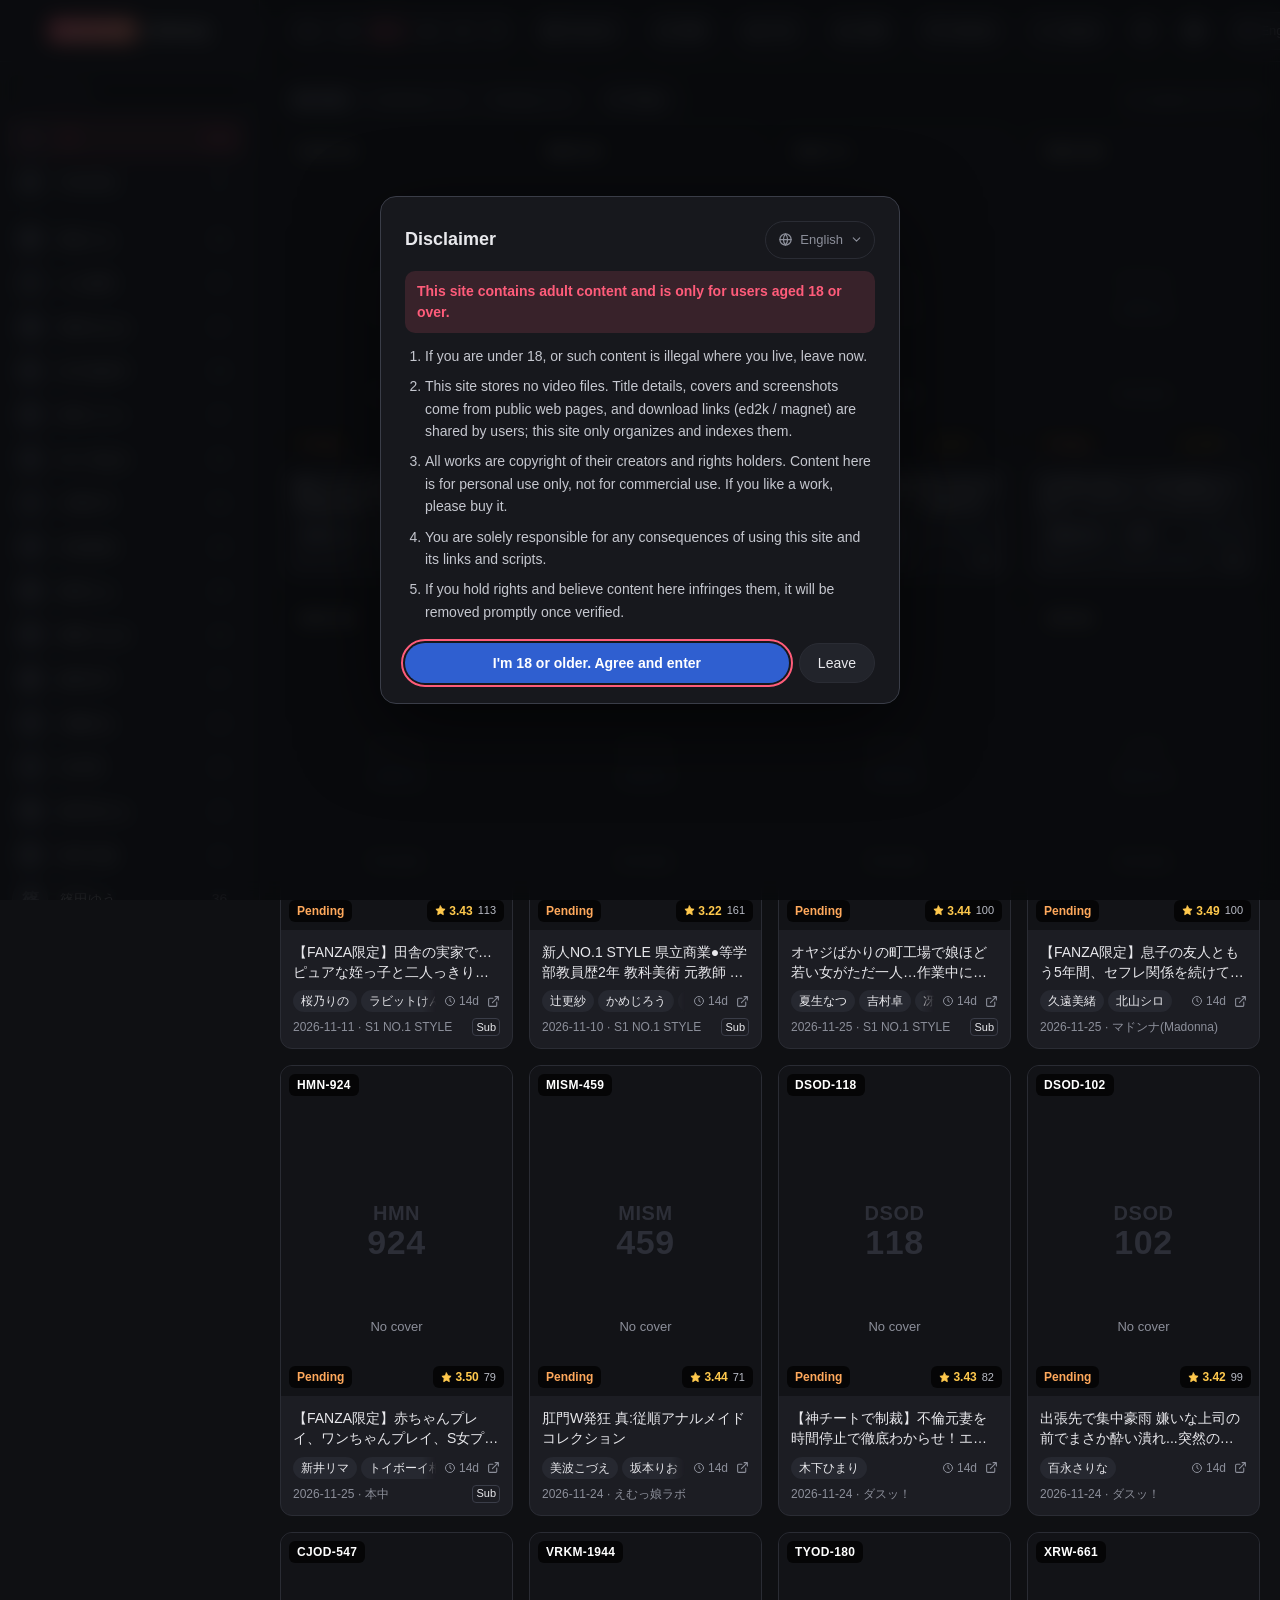
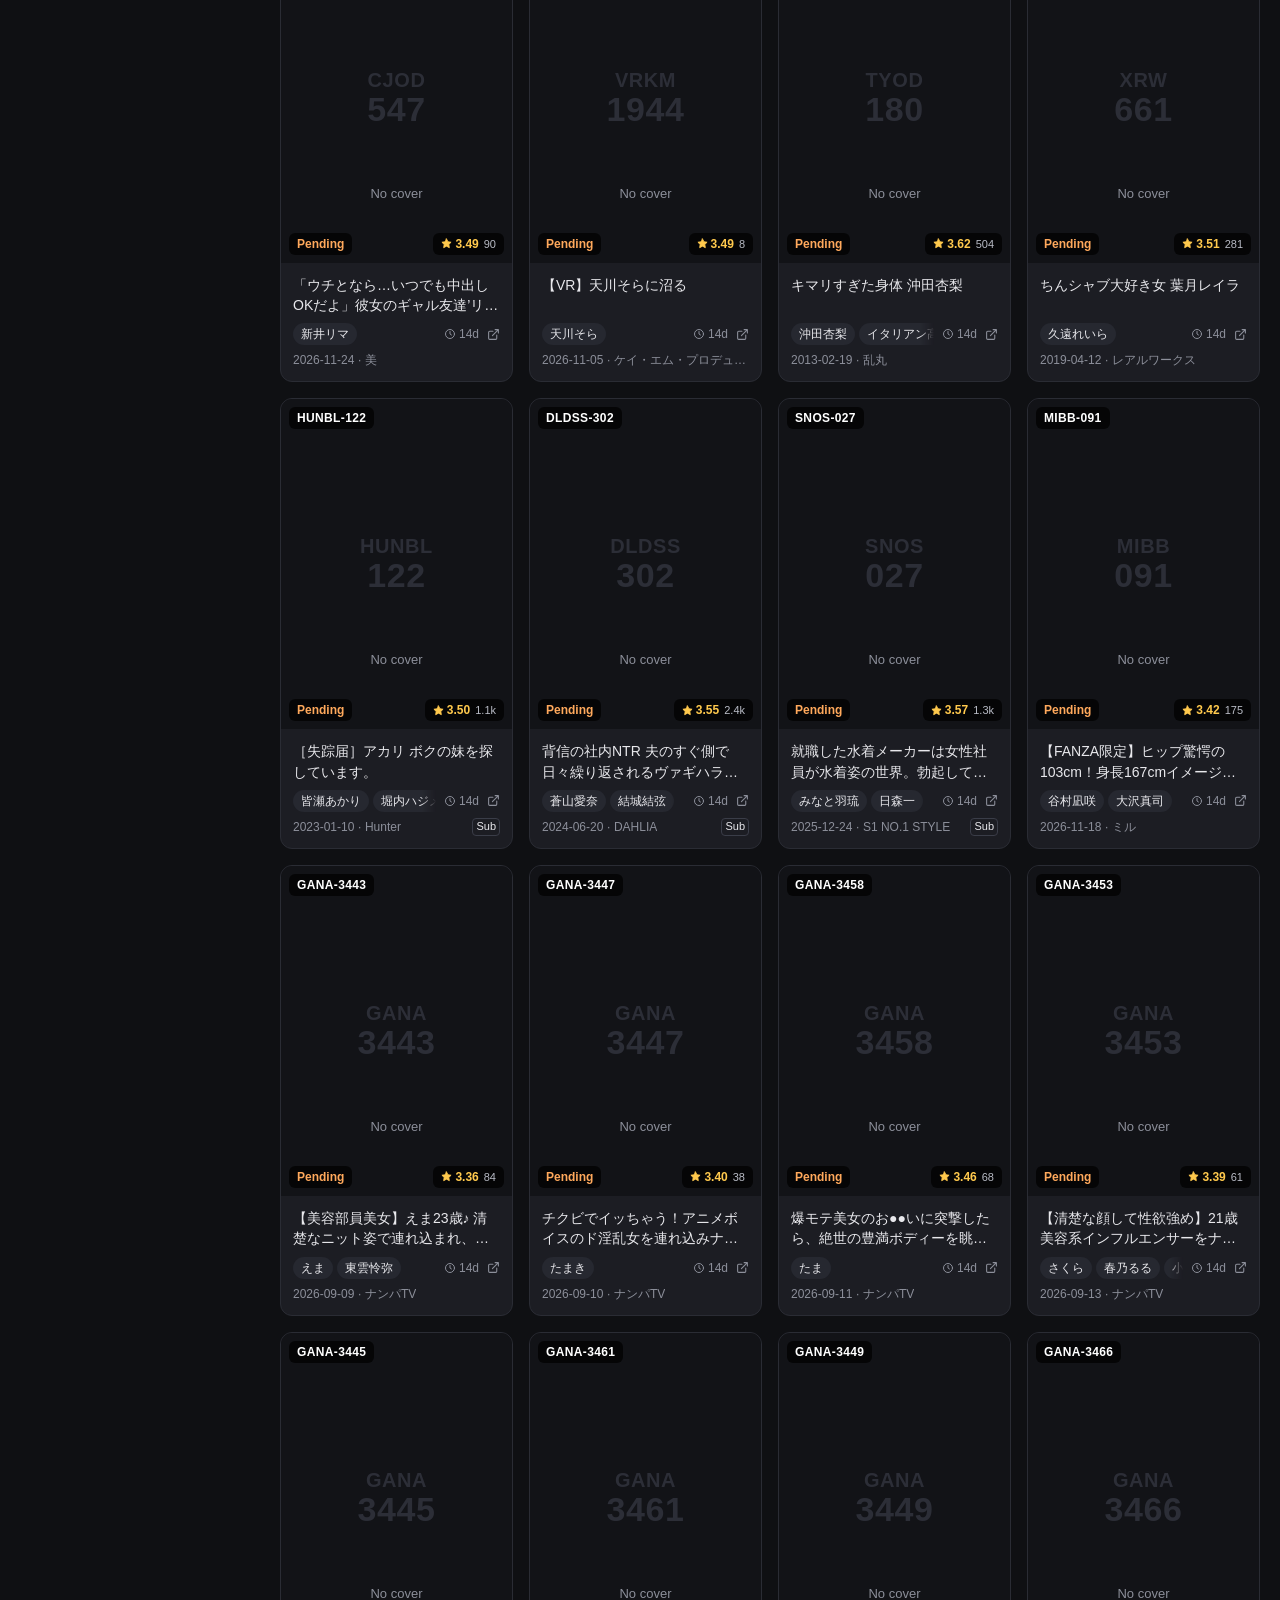
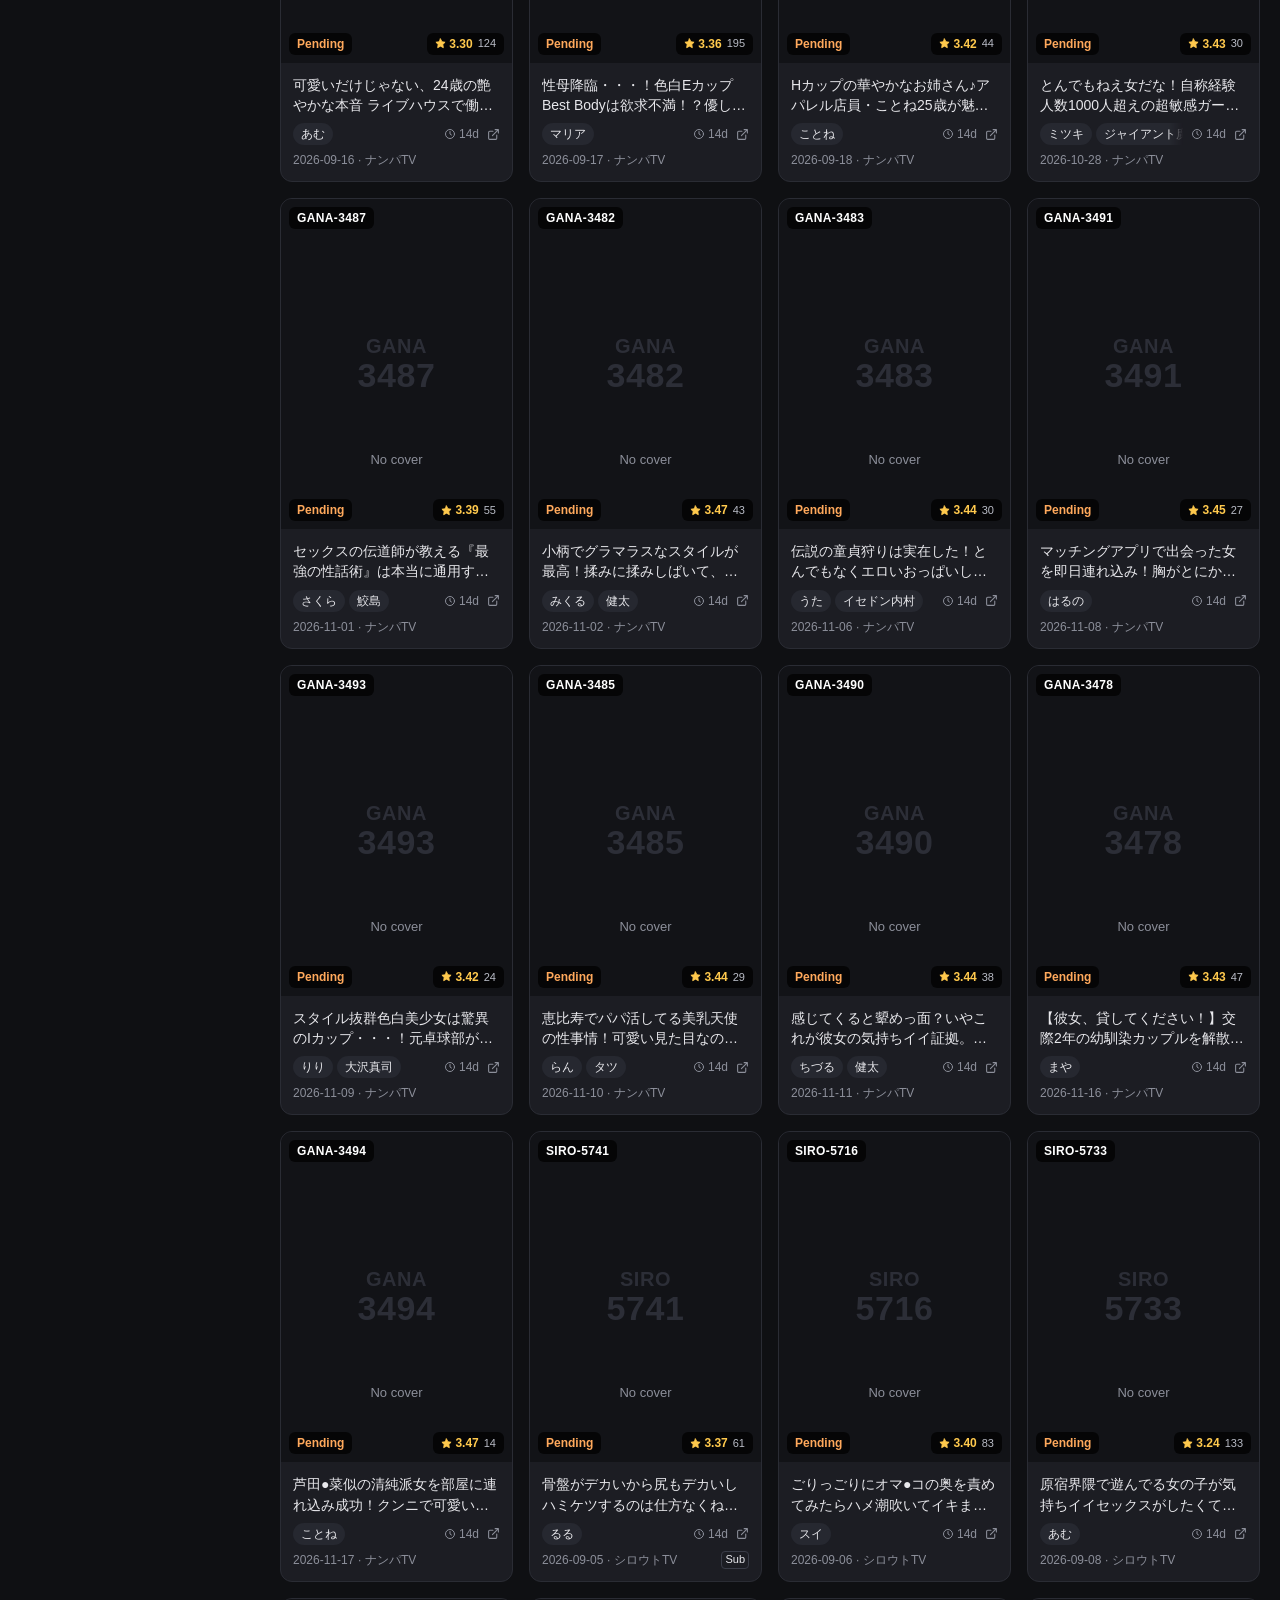
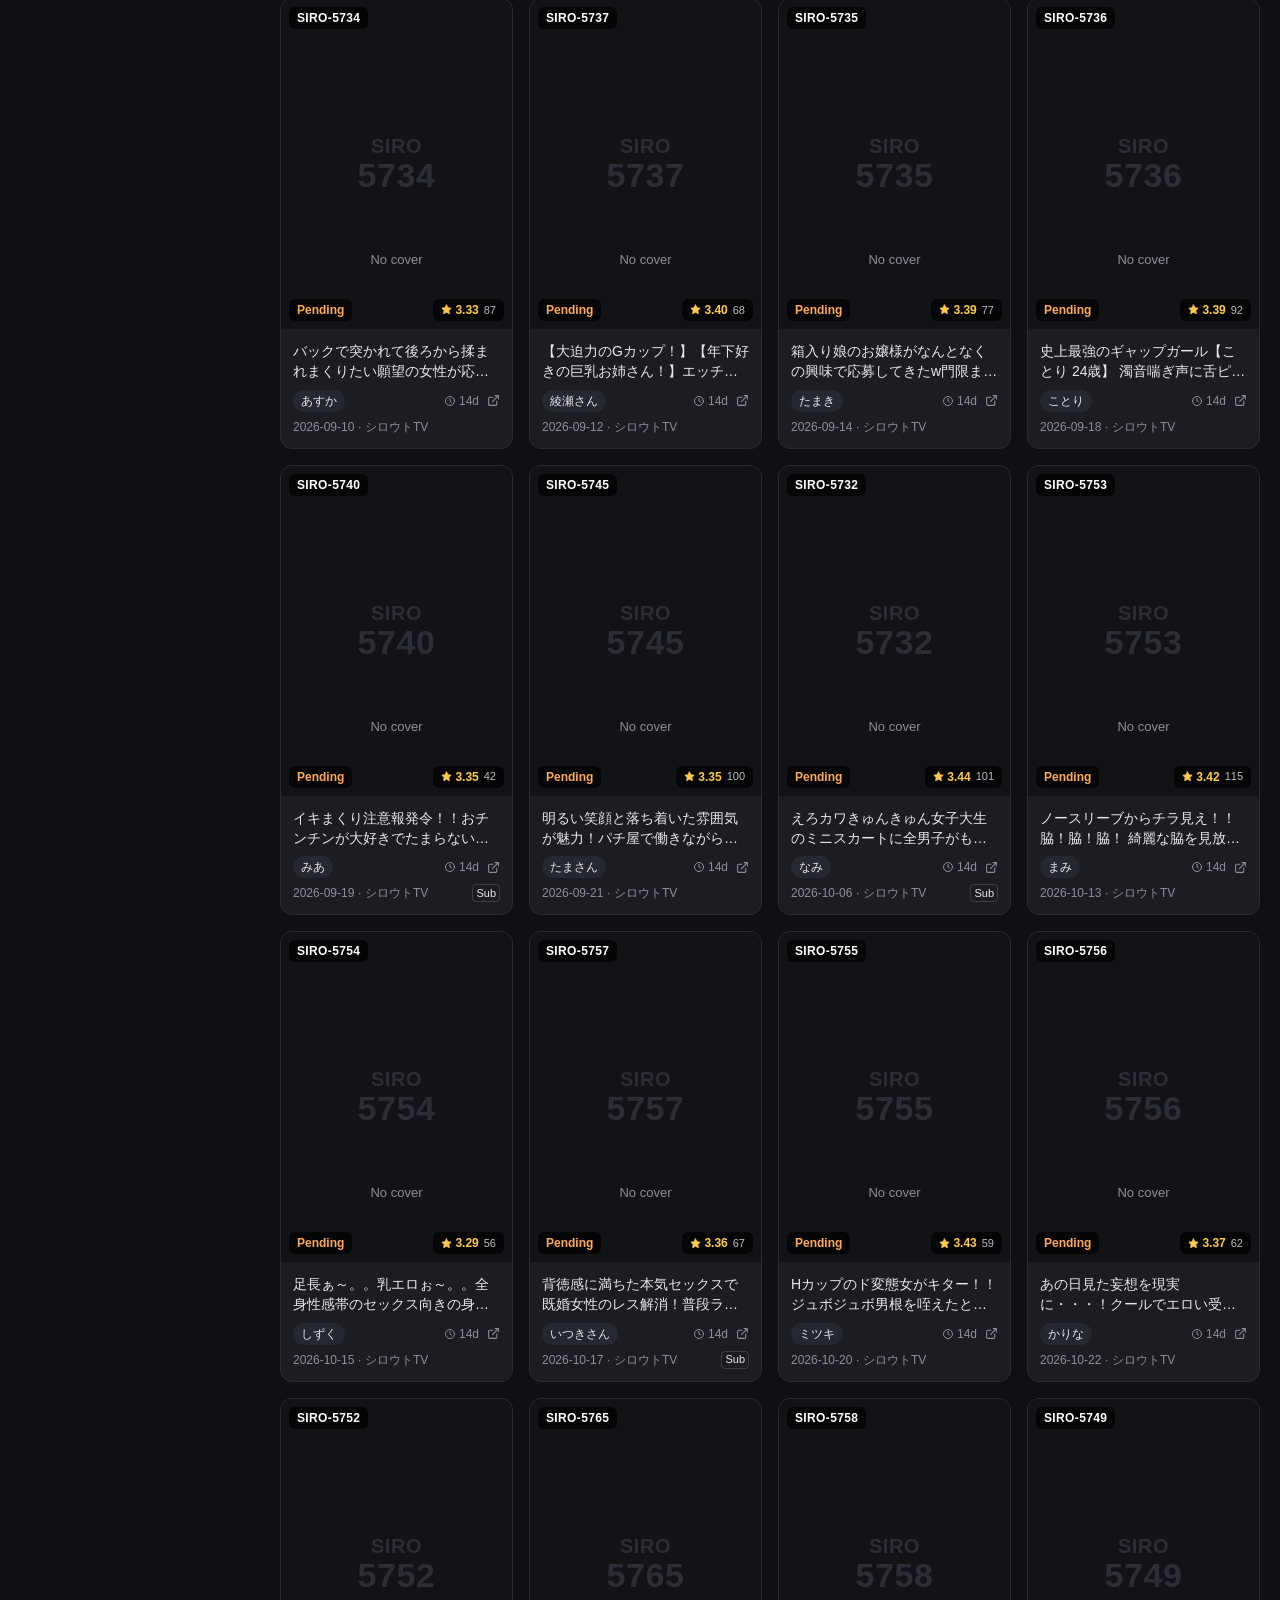
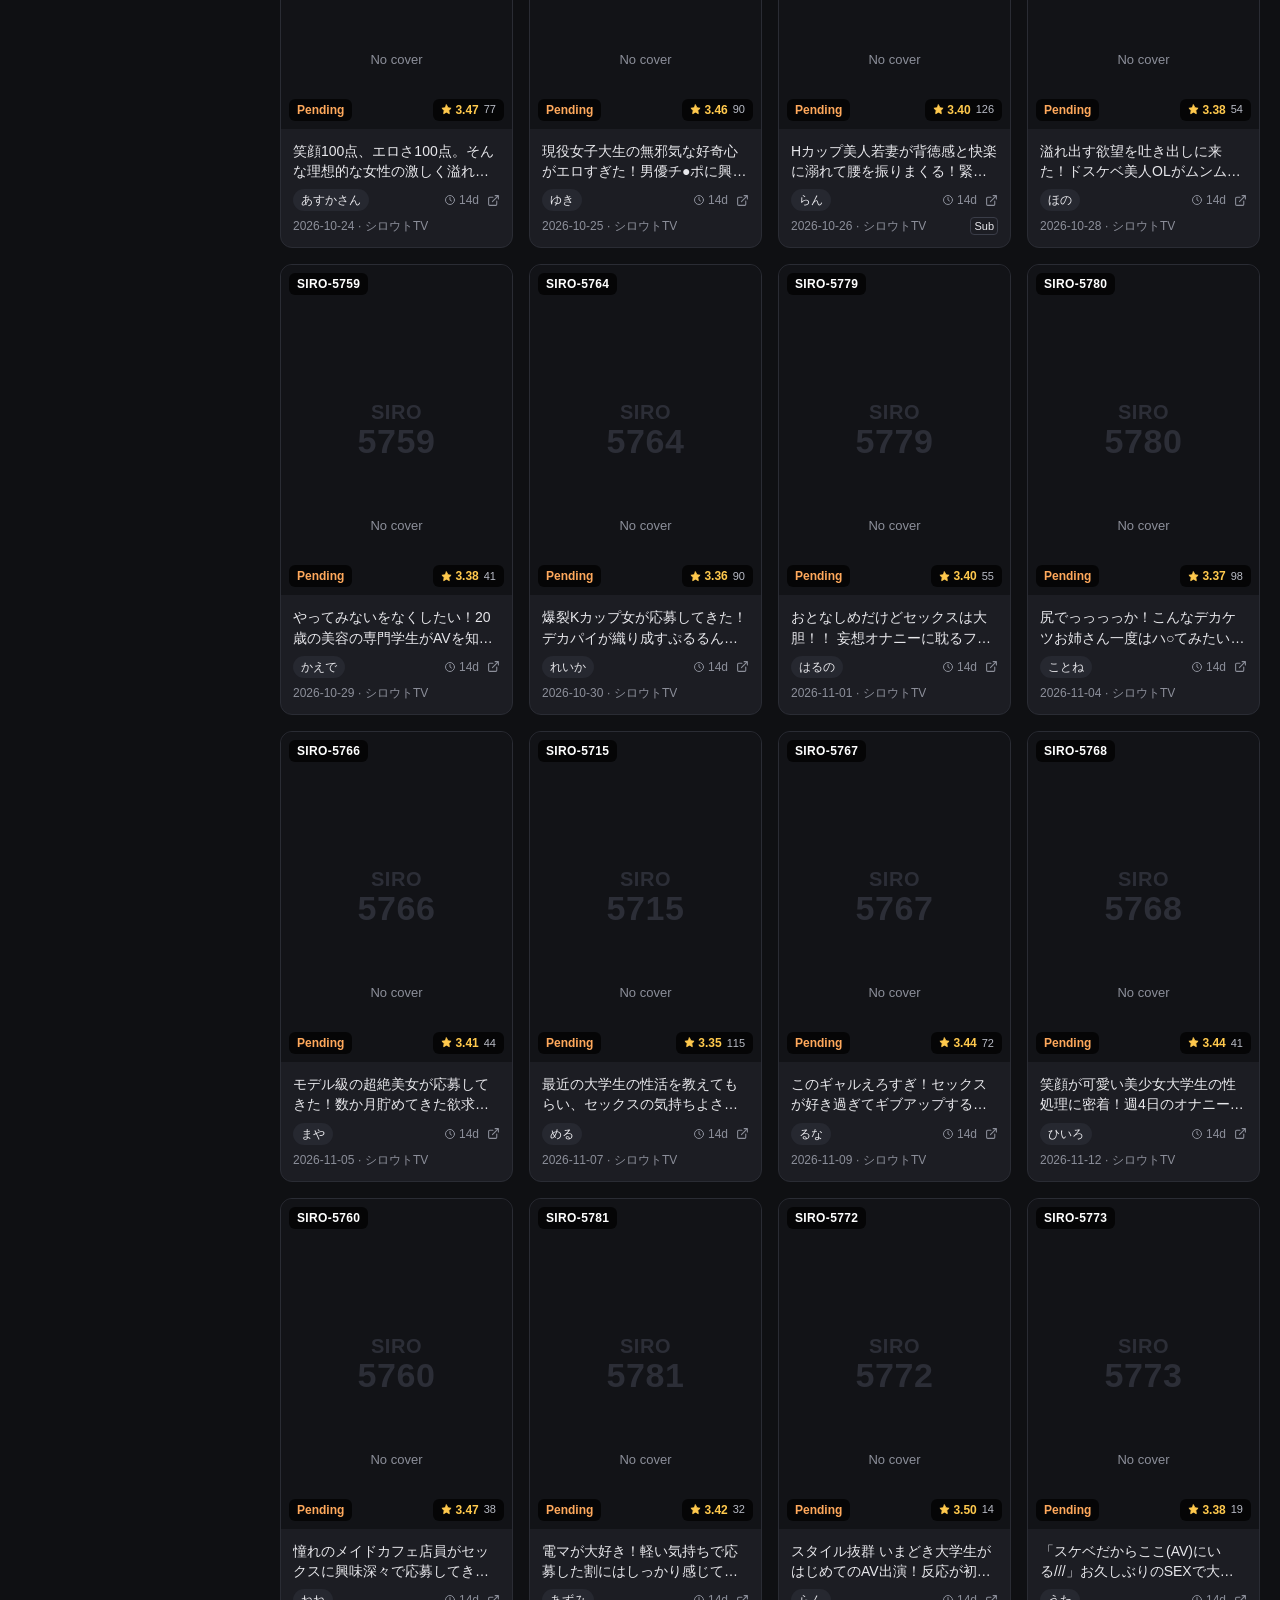
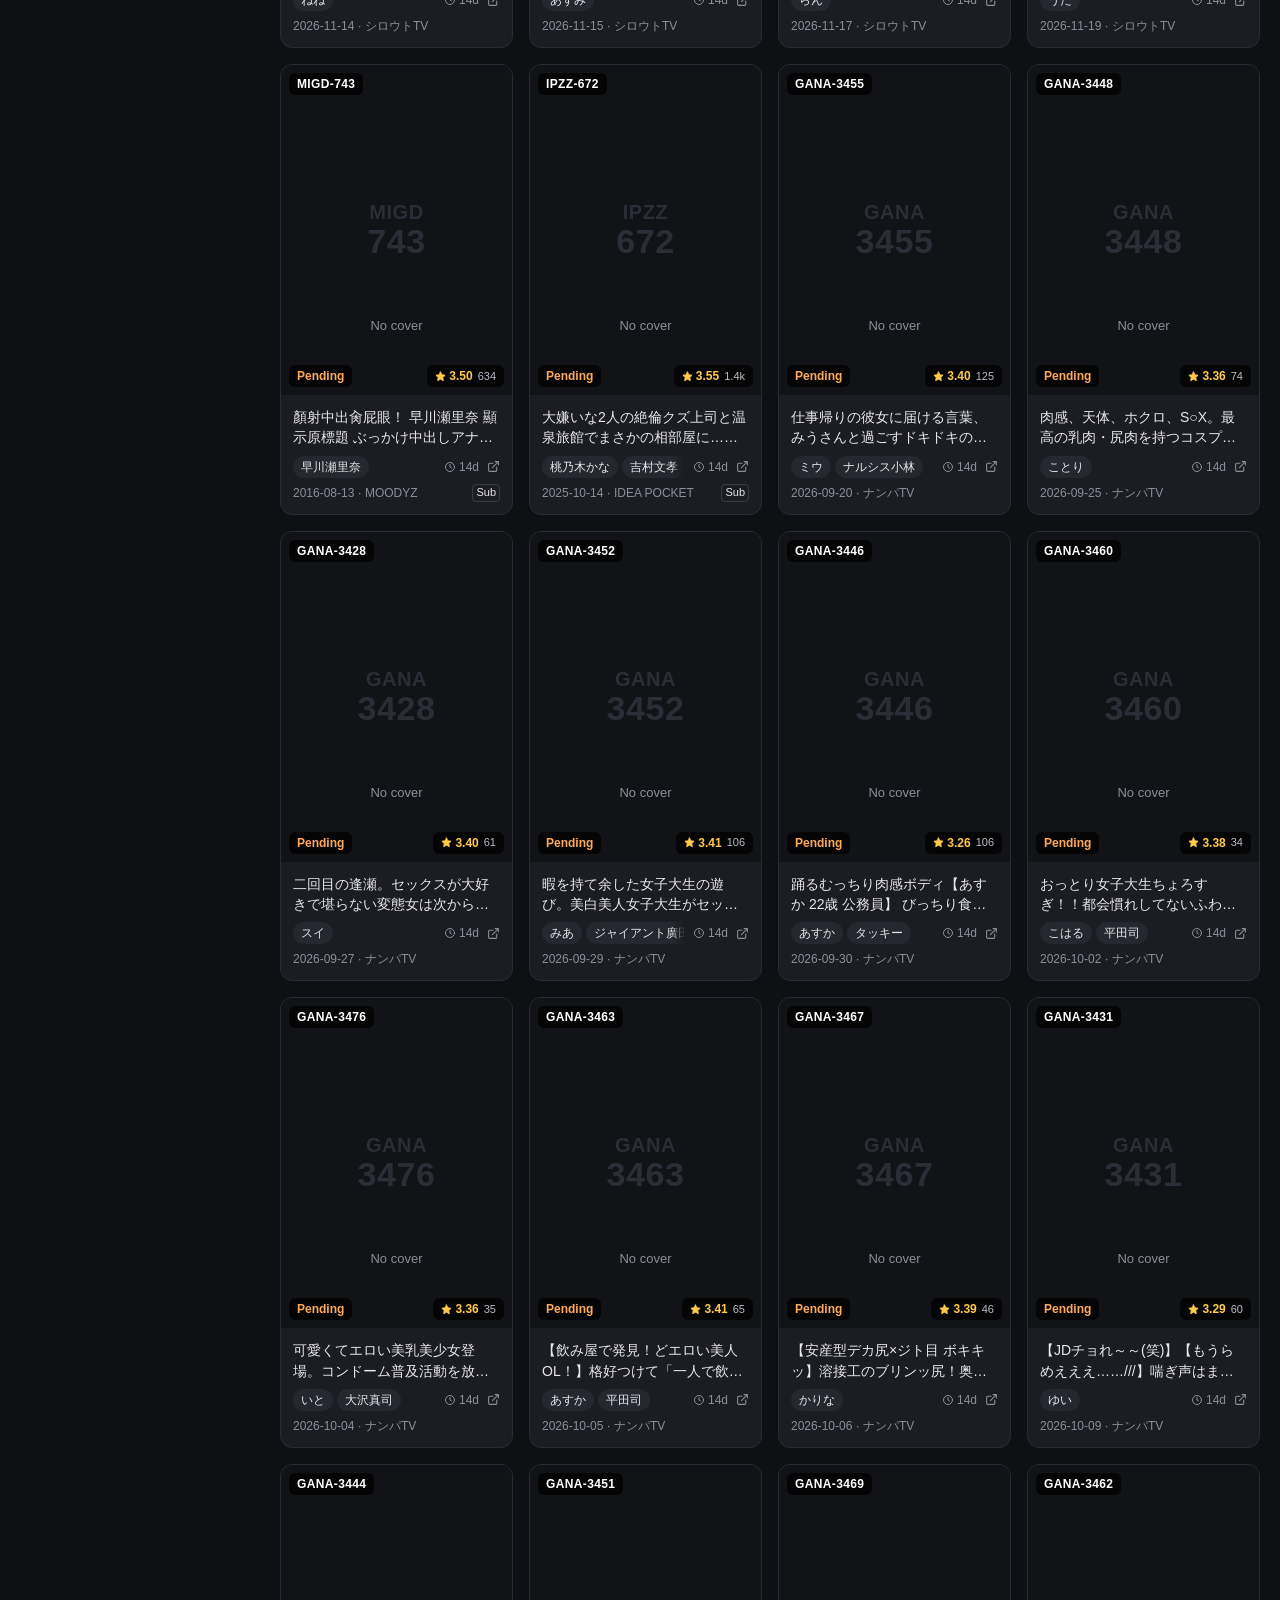
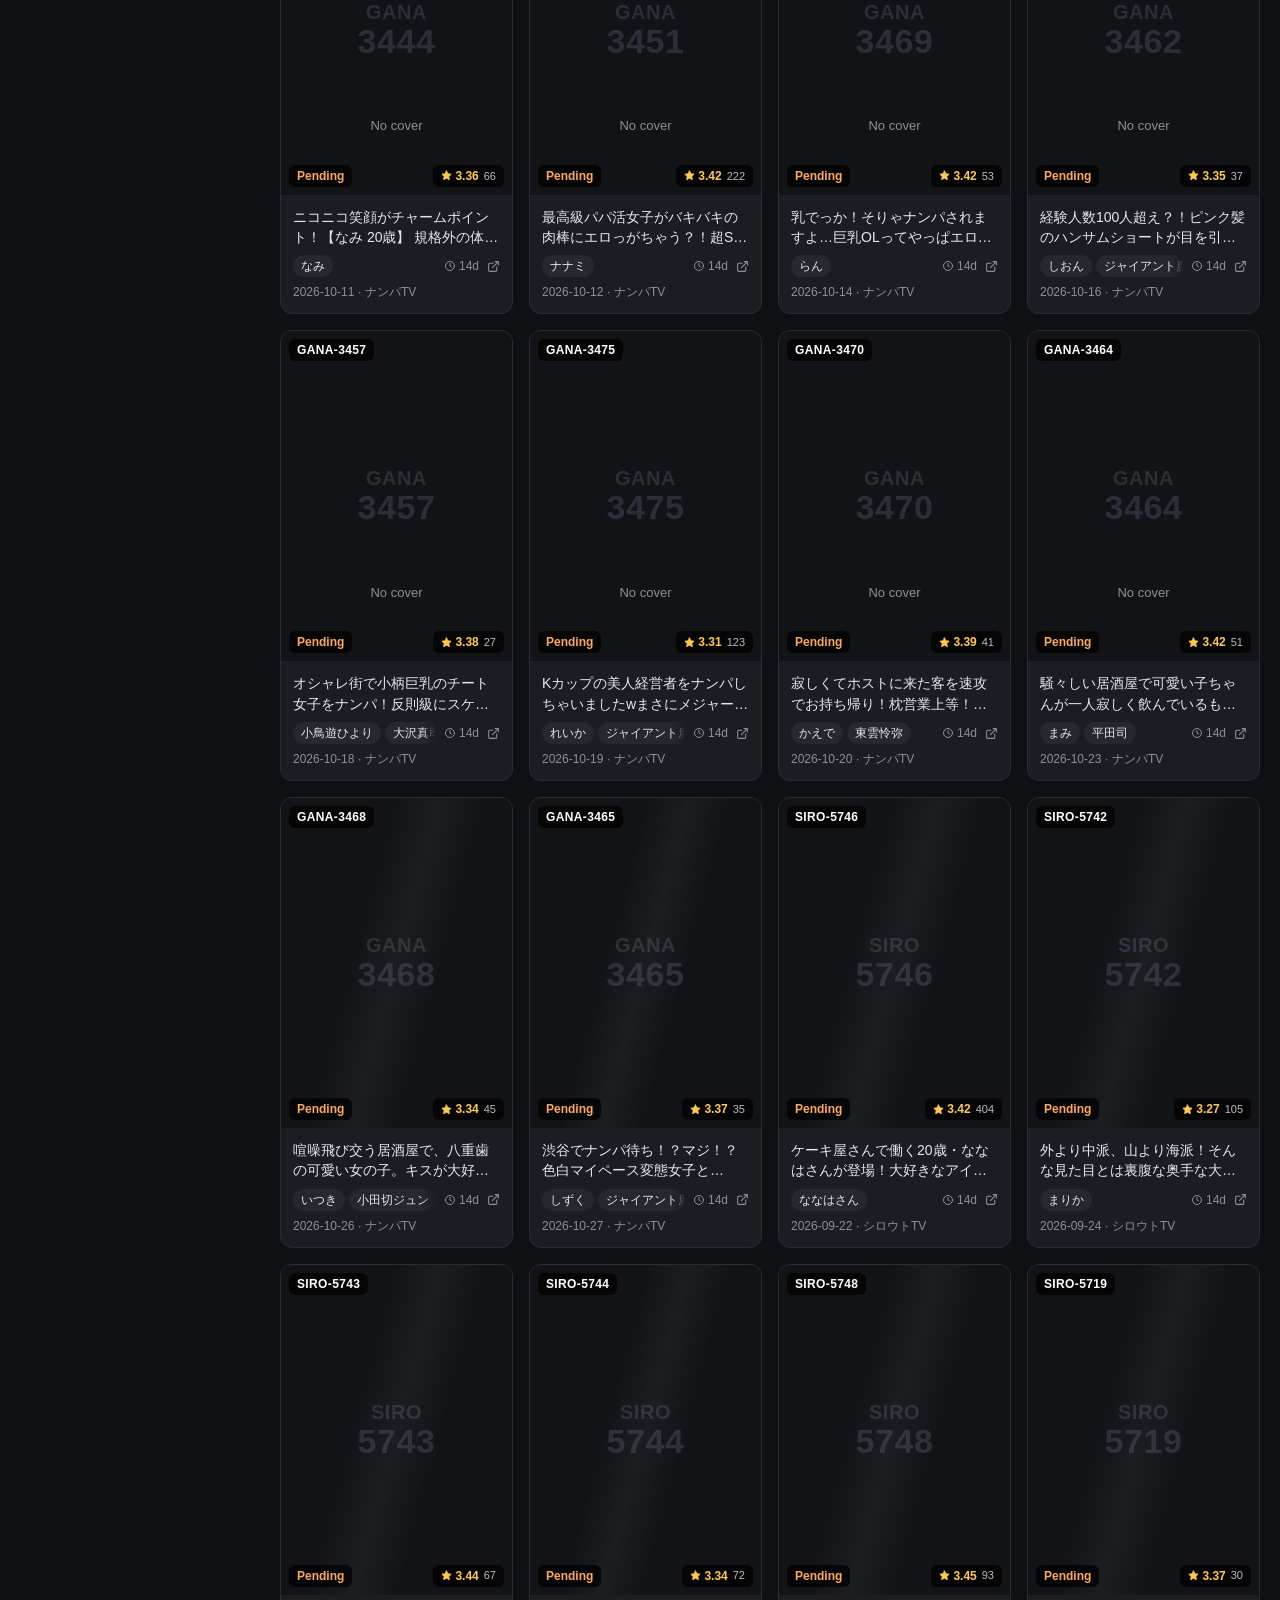
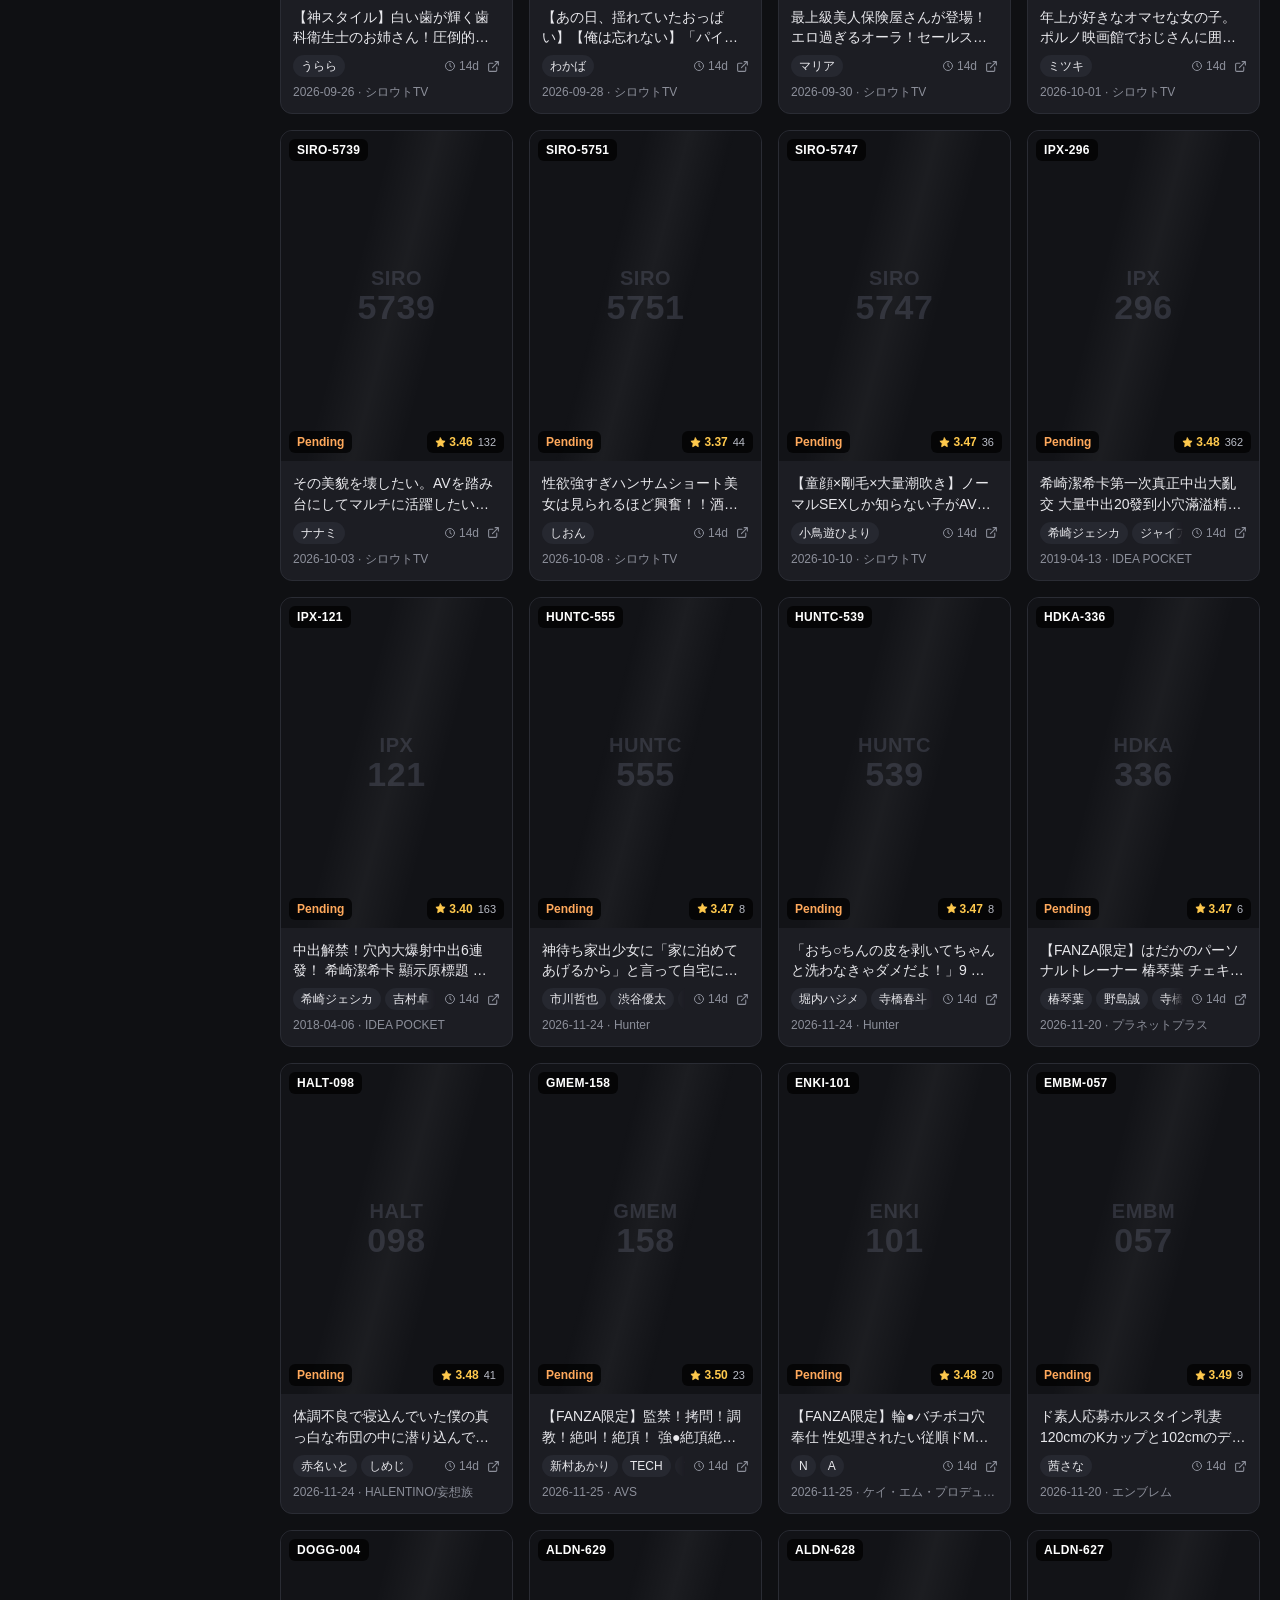
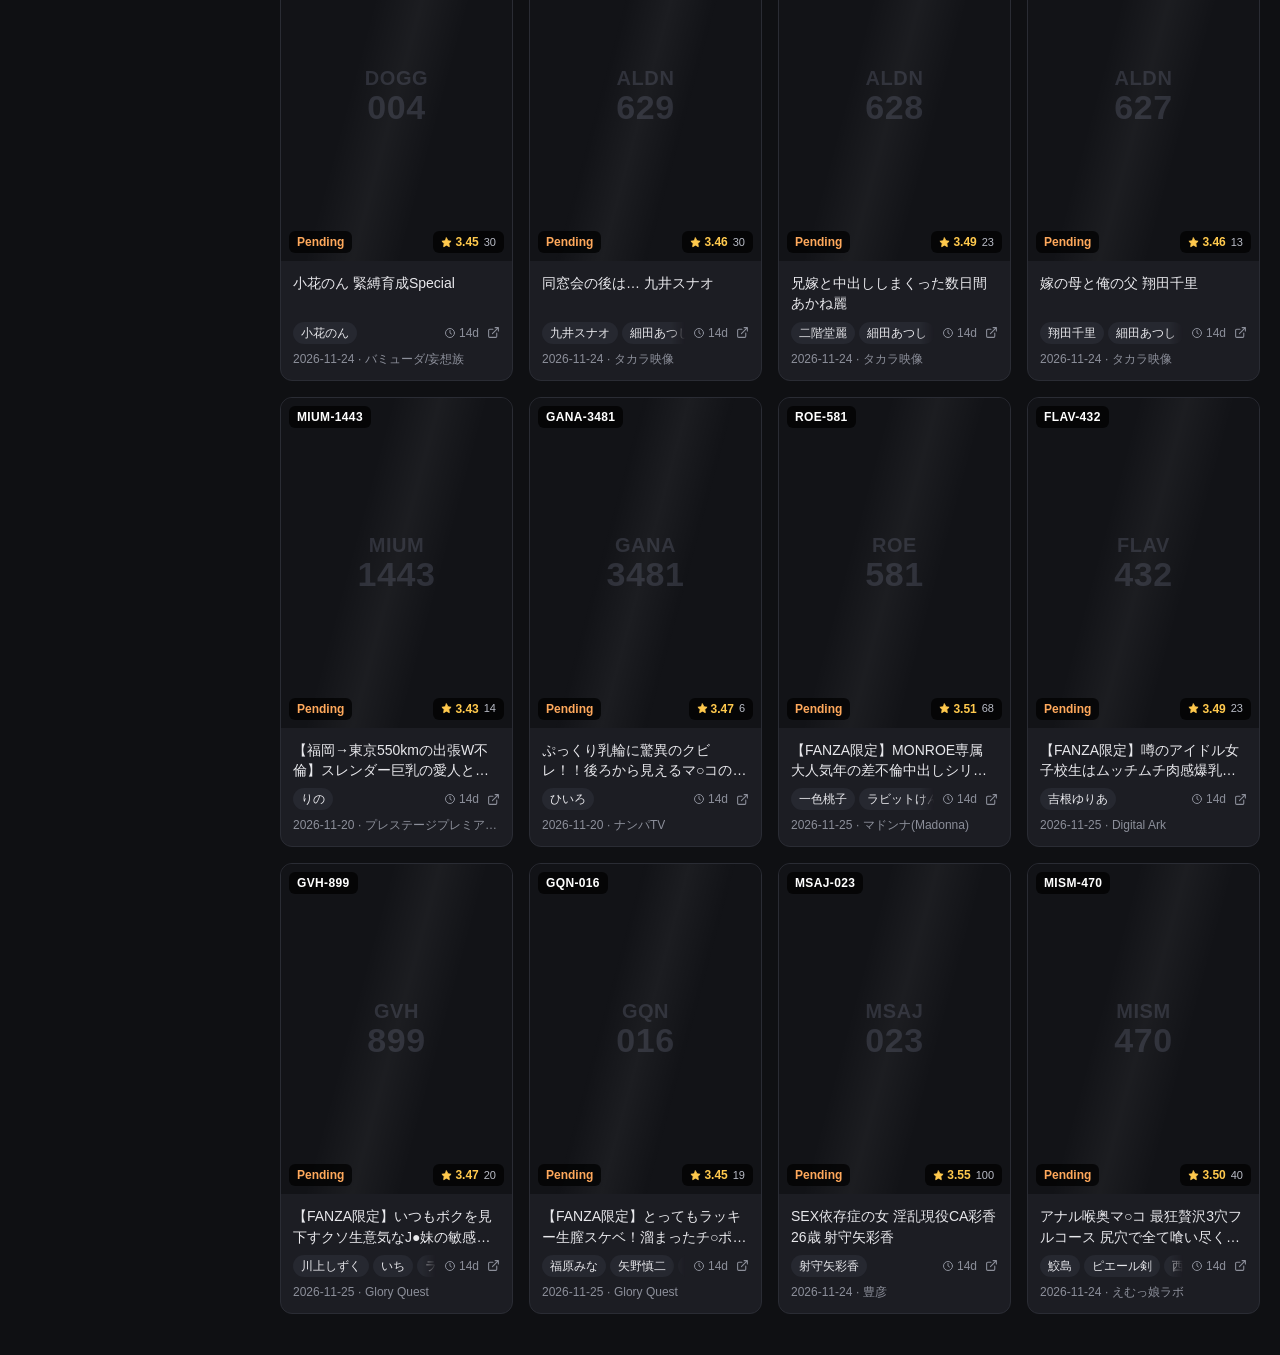
==== commit cb1c7d67: "feat: 引入发现面板" ====
--- a/index.html
+++ b/index.html
@@ -279,6 +279,7 @@
 <style id="xd-cover-css">
 .card img{object-fit:cover!important;object-position:50% 22%!important;background:#0b0f14}
 </style>
+<link rel="stylesheet" href="xd_plus.css?v=1">
 </head>
 <body>
 <!-- 蜜罐：真人看不见、点不到；自动抓页面链接的程序才会访问（worker/src/pass.ts，robots.txt 禁止抓 /api/） -->
@@ -478,14 +479,15 @@
       SUBS = {}; (j.codes || []).forEach(function(c){ SUBS[c] = 1; });
       READY = true;
       paint();
-      var mo = new MutationObserver(function(){ buildToolbar(); paint(); fixImgs(); });
+      var mo = new MutationObserver(function(){ buildToolbar(); paint(); if (typeof fixImgs === 'function') fixImgs(); });
       mo.observe(document.body, {childList:true, subtree:true});
-      fixImgs();
+      if (typeof fixImgs === 'function') fixImgs();
     }).catch(function(){});
   }
   if (document.readyState === 'loading') document.addEventListener('DOMContentLoaded', boot);
   else boot();
 })();
 </script>
+<script src="xd_plus.js?v=1" defer></script>
 </body>
 </html>
--- a/xd_plus.css
+++ b/xd_plus.css
@@ -0,0 +1,56 @@
+/* XD 扩展面板 —— 每日推荐 / 热门榜 / 女优墙 / 详情弹窗 */
+#xdp-mask{position:fixed;inset:0;background:rgba(6,8,12,.92);z-index:99990;display:none;overflow-y:auto;-webkit-overflow-scrolling:touch}
+#xdp-mask.on{display:block}
+#xdp{max-width:1560px;margin:0 auto;padding:18px 20px 60px;color:#e6e9ef;font:14px/1.5 system-ui,-apple-system,"Segoe UI",sans-serif}
+.xdp-top{display:flex;align-items:center;gap:10px;padding:8px 0 16px;position:sticky;top:0;background:linear-gradient(#0b0f14 70%,rgba(11,15,20,0));z-index:5}
+.xdp-title{font-size:18px;font-weight:700;letter-spacing:.5px}
+.xdp-tabs{display:flex;gap:8px;margin-left:14px;flex-wrap:wrap}
+.xdp-tab{border:1px solid #2a3442;background:#141a22;color:#c7cfda;border-radius:999px;padding:7px 16px;cursor:pointer;font-size:13px}
+.xdp-tab.on{background:#2563eb;border-color:#2563eb;color:#fff}
+.xdp-close{margin-left:auto;border:1px solid #2a3442;background:#141a22;color:#c7cfda;border-radius:999px;width:38px;height:38px;cursor:pointer;font-size:16px}
+.xdp-grid{display:grid;grid-template-columns:repeat(auto-fill,minmax(190px,1fr));gap:14px}
+.xdp-card{background:#121821;border:1px solid #1e2733;border-radius:12px;overflow:hidden;cursor:pointer;transition:transform .15s,border-color .15s}
+.xdp-card:hover{transform:translateY(-2px);border-color:#33465f}
+.xdp-card .cv{position:relative;aspect-ratio:3/4;background:#0b0f14;overflow:hidden}
+.xdp-card .cv img{width:100%;height:100%;object-fit:cover;object-position:50% 22%;display:block}
+.xdp-card .tags{position:absolute;top:6px;left:6px;display:flex;gap:4px;flex-wrap:wrap}
+.xdp-card .tg{background:#16a34a;color:#fff;font-size:11px;padding:2px 6px;border-radius:5px}
+.xdp-card .tg.rank{background:#dc2626}
+.xdp-card .tg.sc{background:#0ea5e9}
+.xdp-card .meta{padding:8px 9px 10px}
+.xdp-card .cd{font-size:12px;color:#7dd3fc;font-weight:600}
+.xdp-card .ti{font-size:12px;color:#c7cfda;margin-top:3px;height:34px;overflow:hidden;line-height:17px}
+.xdp-card .sub{font-size:11px;color:#6b7686;margin-top:5px;display:flex;justify-content:space-between}
+.xdp-actors{display:grid;grid-template-columns:repeat(auto-fill,minmax(120px,1fr));gap:12px}
+.xdp-actor{background:#121821;border:1px solid #1e2733;border-radius:12px;padding:10px;text-align:center;cursor:pointer}
+.xdp-actor:hover{border-color:#33465f}
+.xdp-actor img{width:76px;height:76px;border-radius:50%;object-fit:cover;background:#0b0f14}
+.xdp-actor .nm{font-size:12px;margin-top:7px;color:#dbe3ee;height:32px;overflow:hidden}
+.xdp-actor .ct{font-size:11px;color:#6b7686}
+.xdp-empty{color:#6b7686;padding:40px;text-align:center}
+/* 详情弹窗 */
+#xdp-detail{position:fixed;inset:0;z-index:99995;background:rgba(4,6,10,.94);display:none;overflow-y:auto}
+#xdp-detail.on{display:block}
+.xdp-dwrap{max-width:1200px;margin:0 auto;padding:24px 20px 60px;color:#e6e9ef;font:14px/1.6 system-ui,sans-serif}
+.xdp-dhead{display:flex;gap:22px;flex-wrap:wrap}
+.xdp-dleft{flex:0 0 420px;max-width:100%}
+.xdp-dstage{position:relative;background:#0b0f14;border-radius:12px;overflow:hidden;border:1px solid #1e2733}
+.xdp-dstage img{width:100%;display:block;max-height:70vh;object-fit:contain;background:#0b0f14}
+.xdp-nav{position:absolute;top:50%;transform:translateY(-50%);width:40px;height:56px;border:0;background:rgba(10,14,20,.6);color:#fff;font-size:20px;cursor:pointer}
+.xdp-nav.l{left:0;border-radius:0 8px 8px 0}
+.xdp-nav.r{right:0;border-radius:8px 0 0 8px}
+.xdp-thumbs{display:flex;gap:8px;margin-top:10px;overflow-x:auto;padding-bottom:4px}
+.xdp-thumbs img{width:76px;height:96px;object-fit:cover;border-radius:6px;border:2px solid transparent;cursor:pointer;opacity:.7}
+.xdp-thumbs img.on{border-color:#2563eb;opacity:1}
+.xdp-dinfo{flex:1;min-width:300px}
+.xdp-dinfo h2{margin:0 0 8px;font-size:20px;line-height:1.35}
+.xdp-dinfo .row{margin:6px 0;color:#b7c0cd;font-size:13px}
+.xdp-dinfo .row b{color:#8b96a5;font-weight:500;margin-right:8px}
+.xdp-btns{display:flex;gap:10px;flex-wrap:wrap;margin:16px 0}
+.xdp-btn{border:1px solid #2a3442;background:#141a22;color:#dbe3ee;border-radius:8px;padding:9px 16px;cursor:pointer;font-size:13px;text-decoration:none}
+.xdp-btn.pri{background:#2563eb;border-color:#2563eb;color:#fff}
+.xdp-sect{margin-top:28px}
+.xdp-sect h3{font-size:15px;margin:0 0 12px;color:#9fb0c5}
+.xdp-similar{display:grid;grid-template-columns:repeat(auto-fill,minmax(150px,1fr));gap:12px}
+.xdp-actors-inline{display:flex;gap:8px;flex-wrap:wrap;margin-top:8px}
+.xdp-a{background:#141a22;border:1px solid #23303f;color:#c7cfda;border-radius:999px;padding:4px 12px;font-size:12px;cursor:pointer}
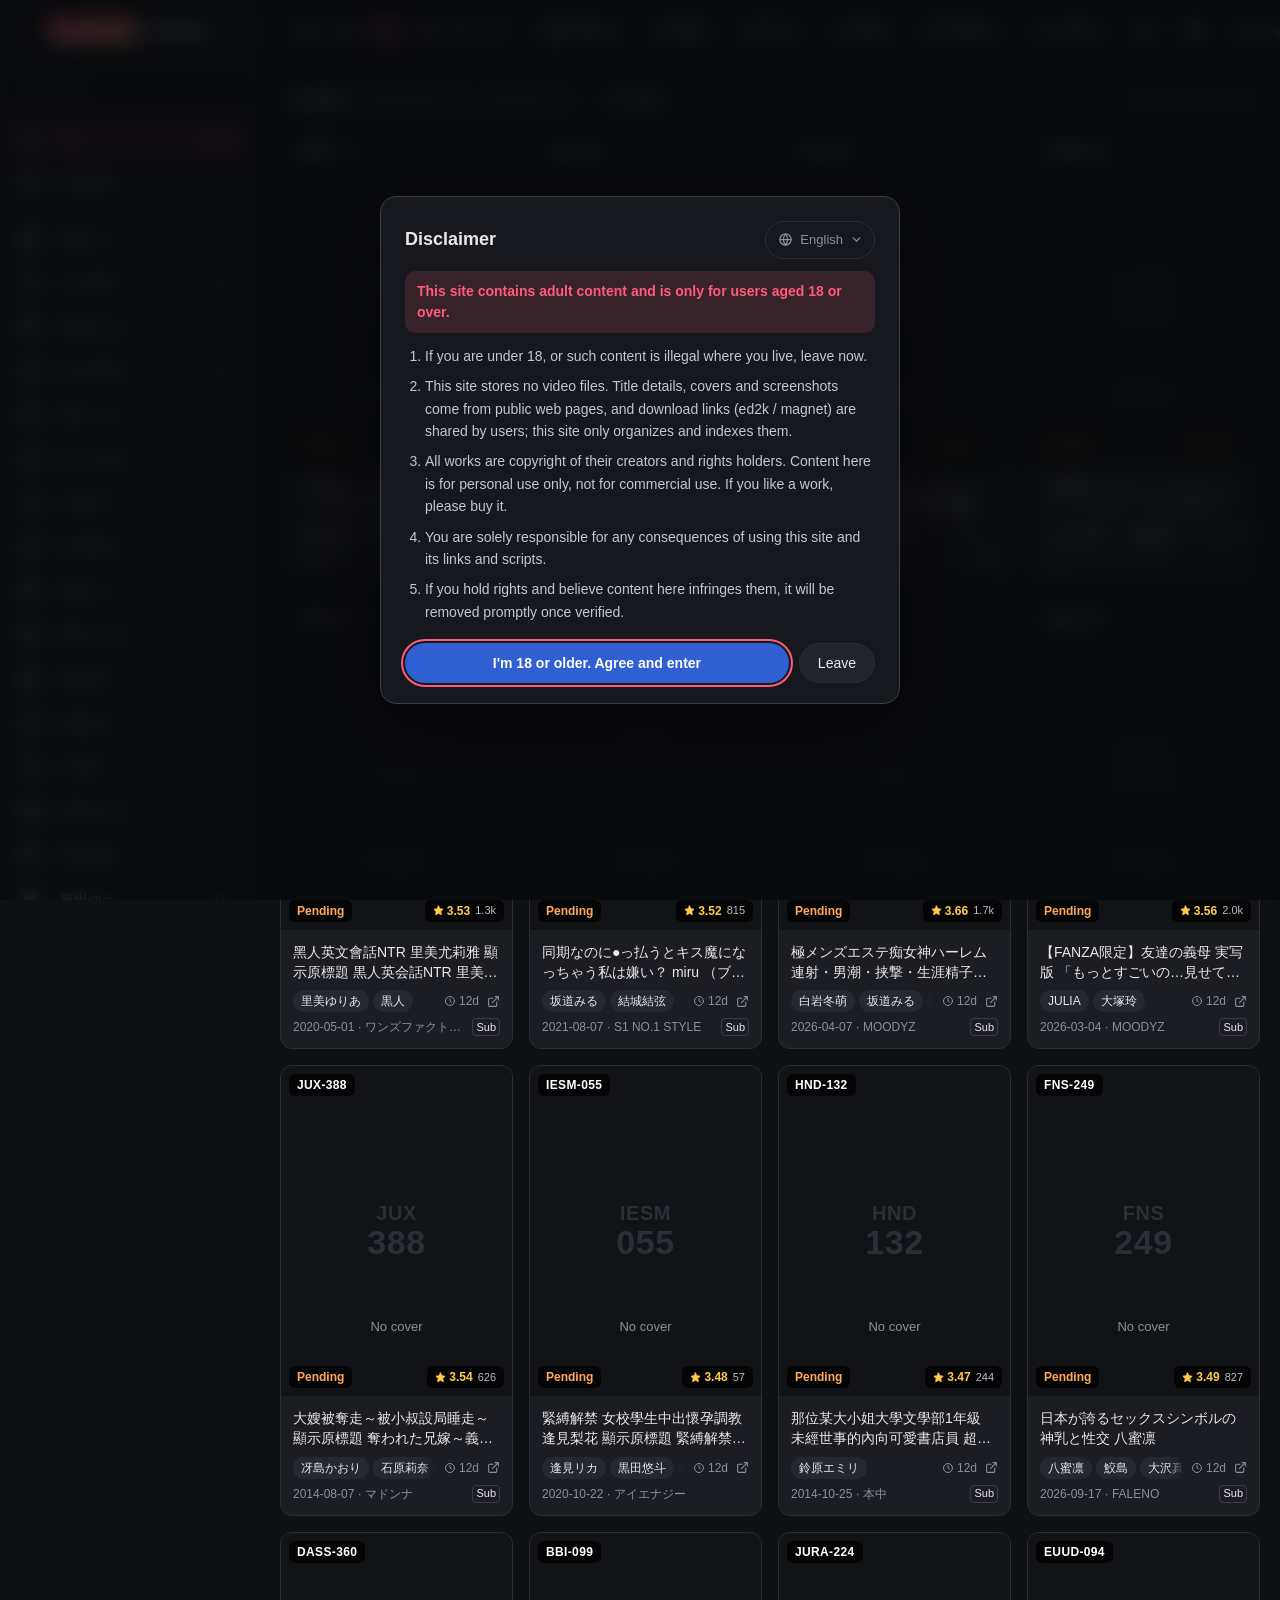
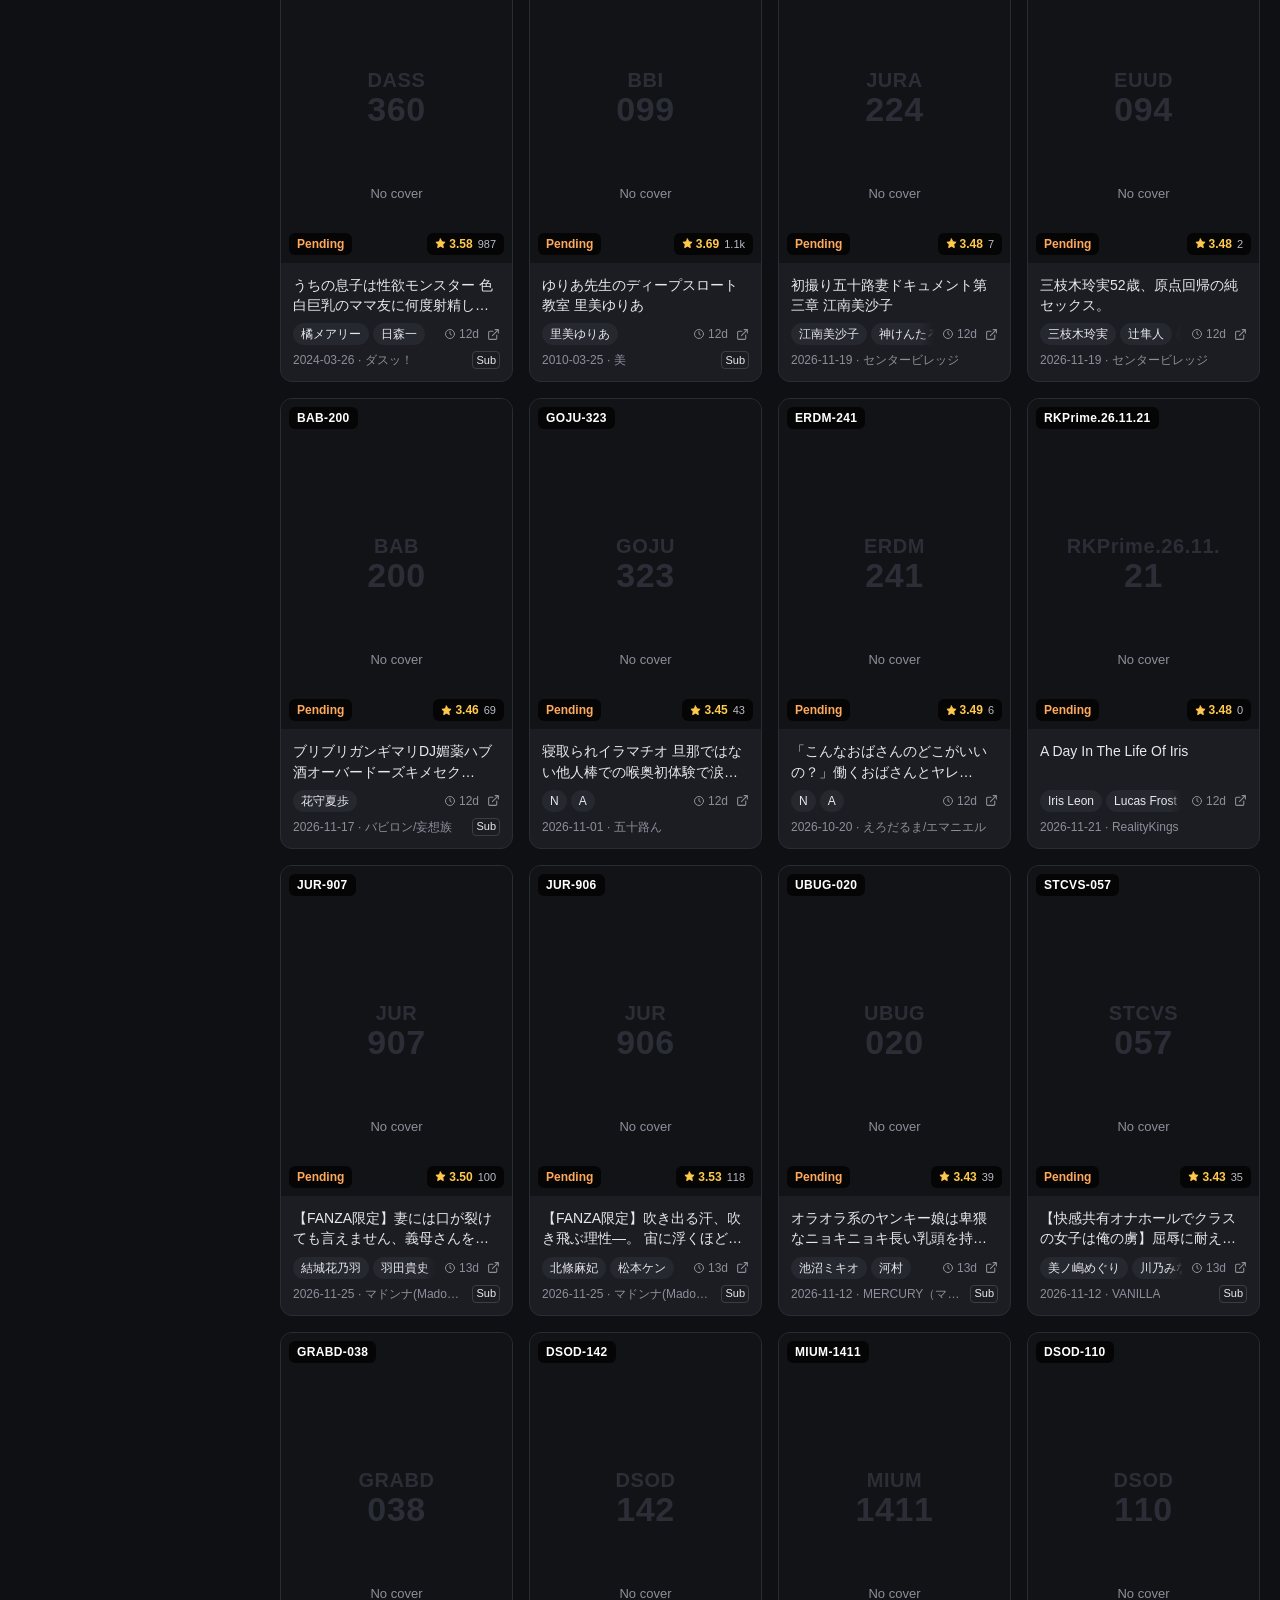
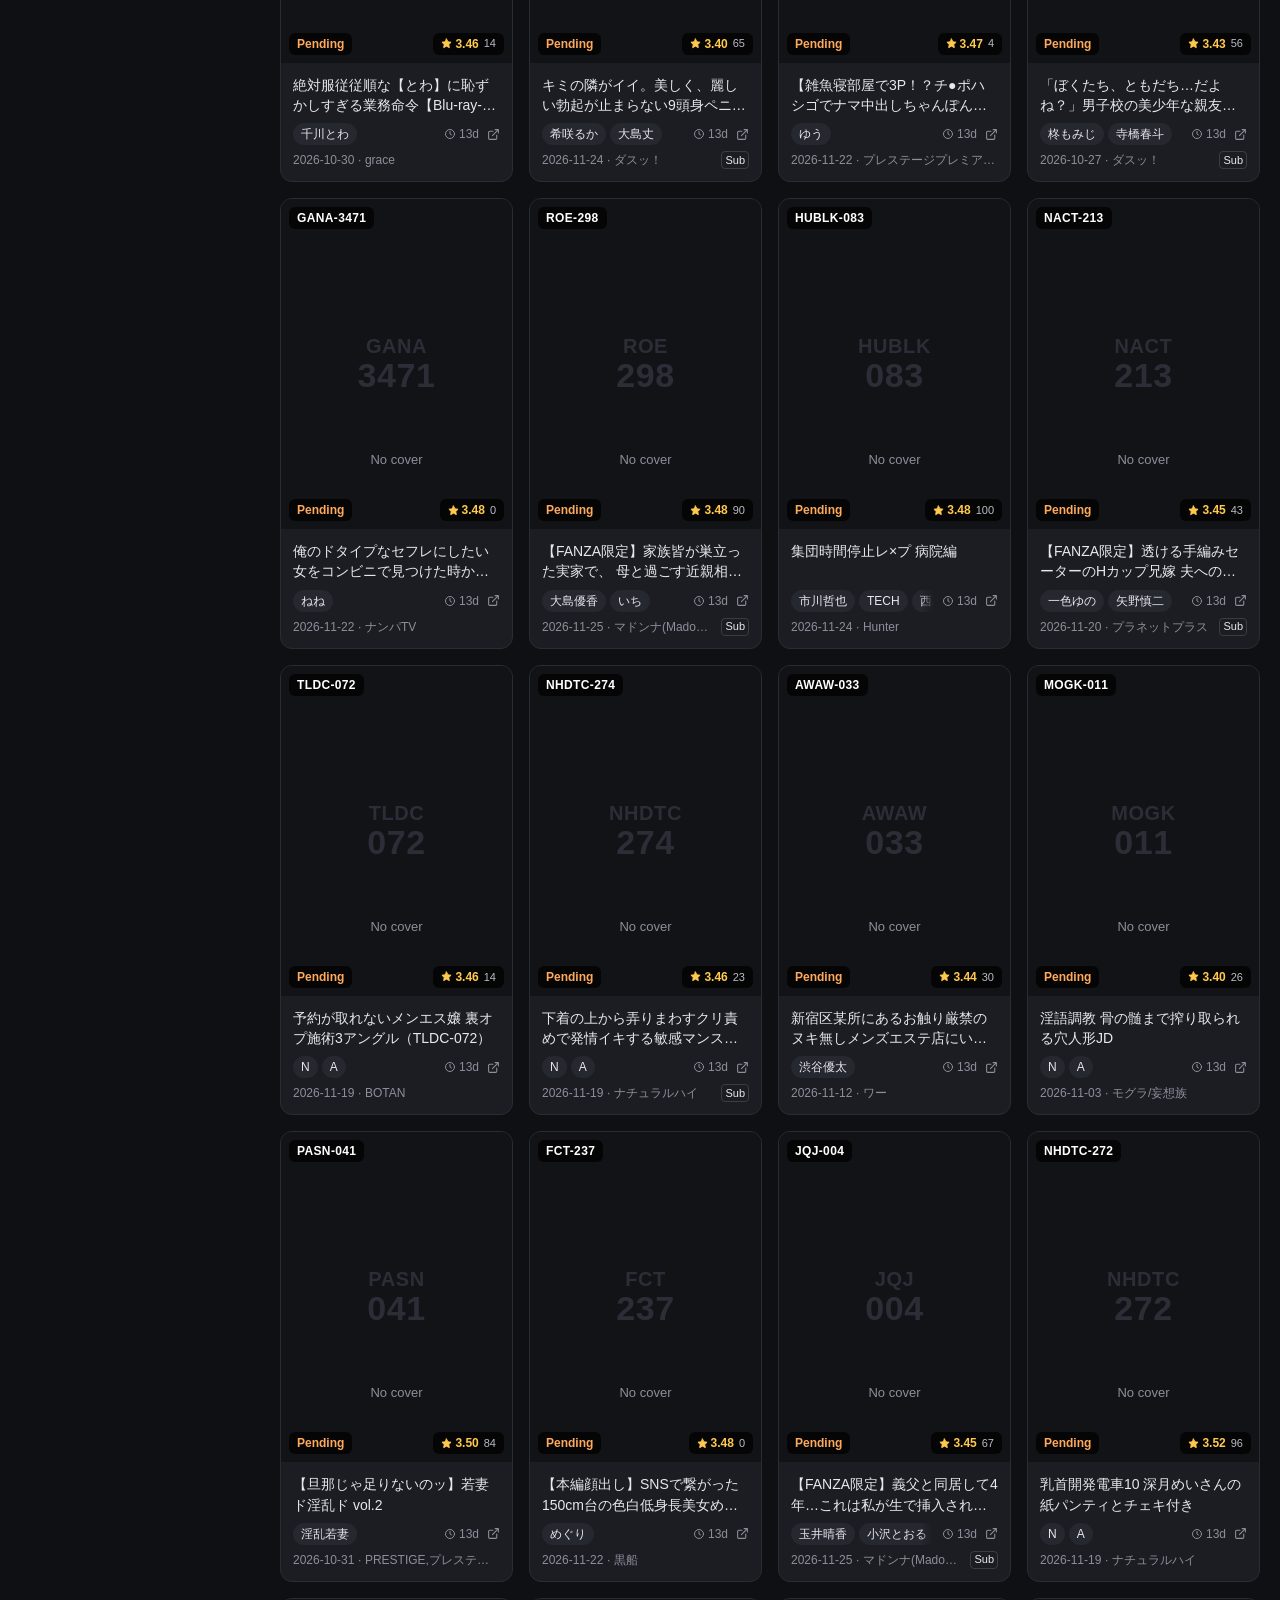
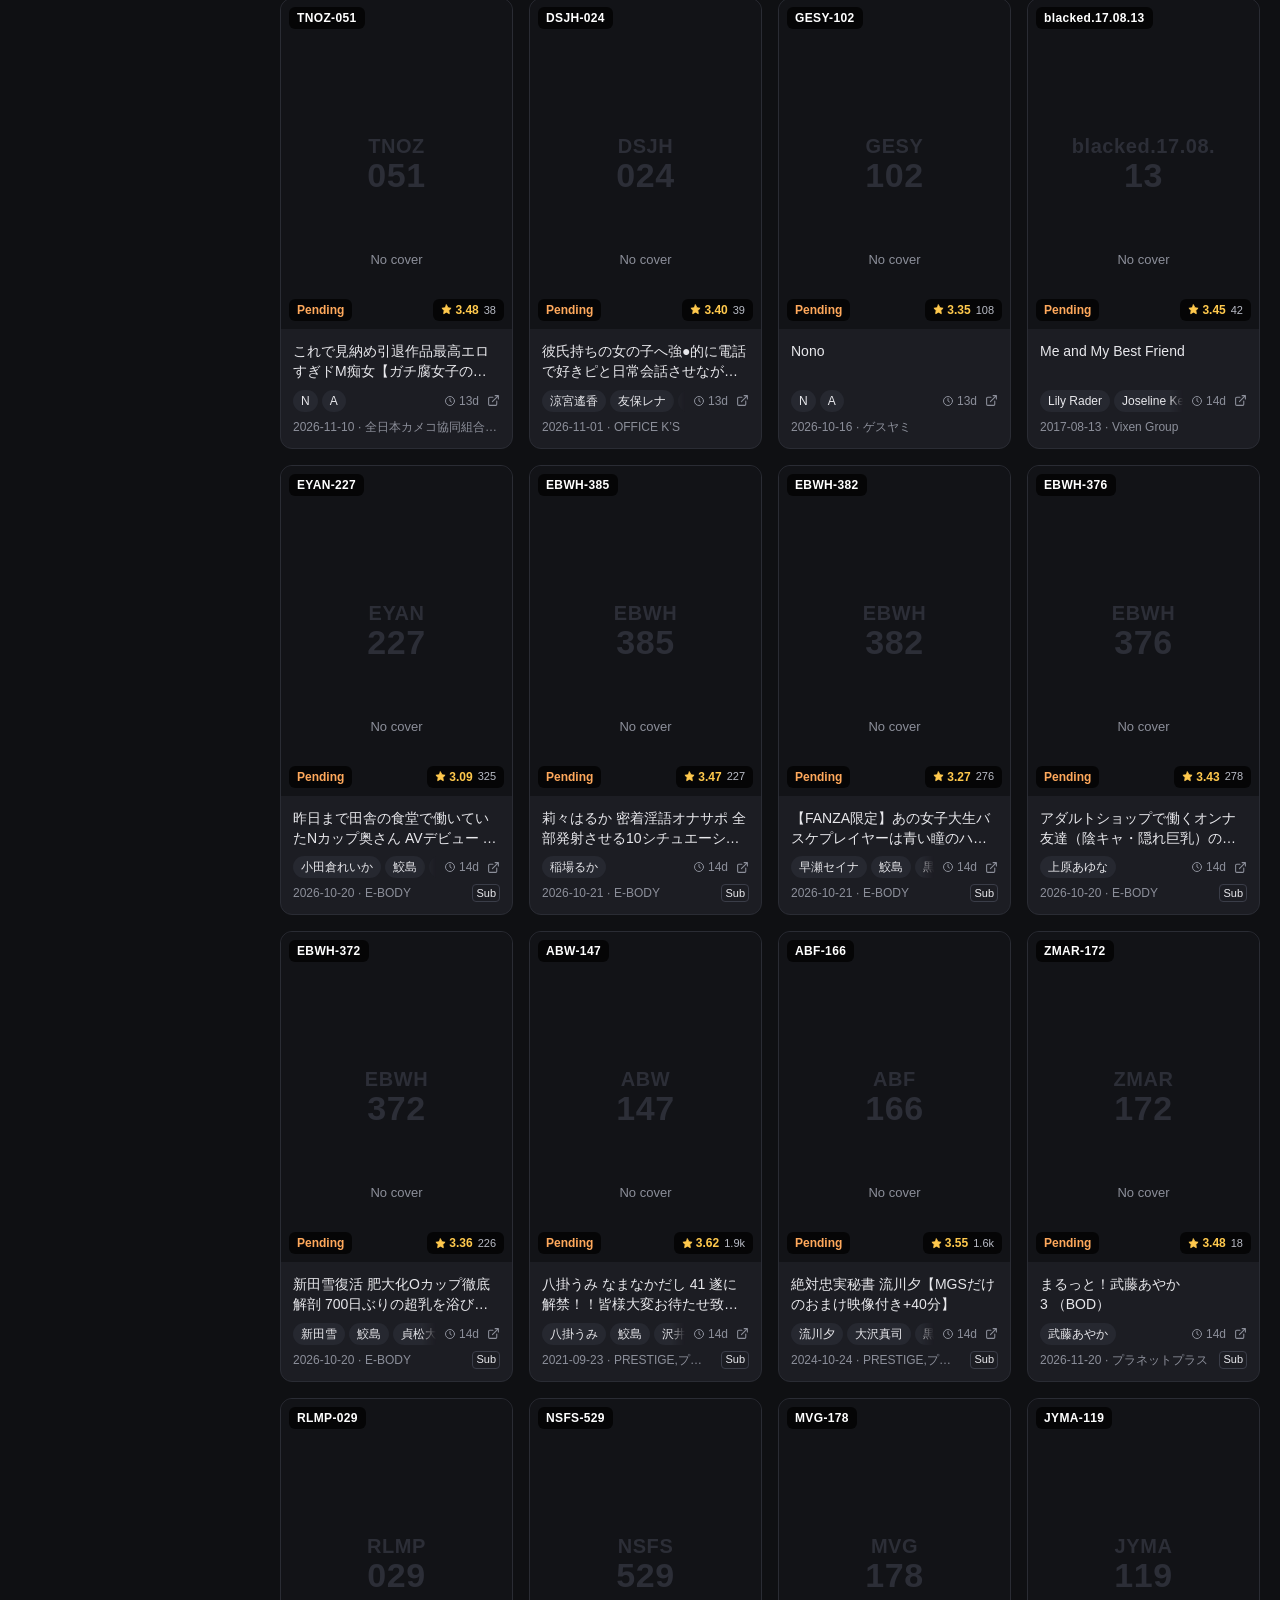
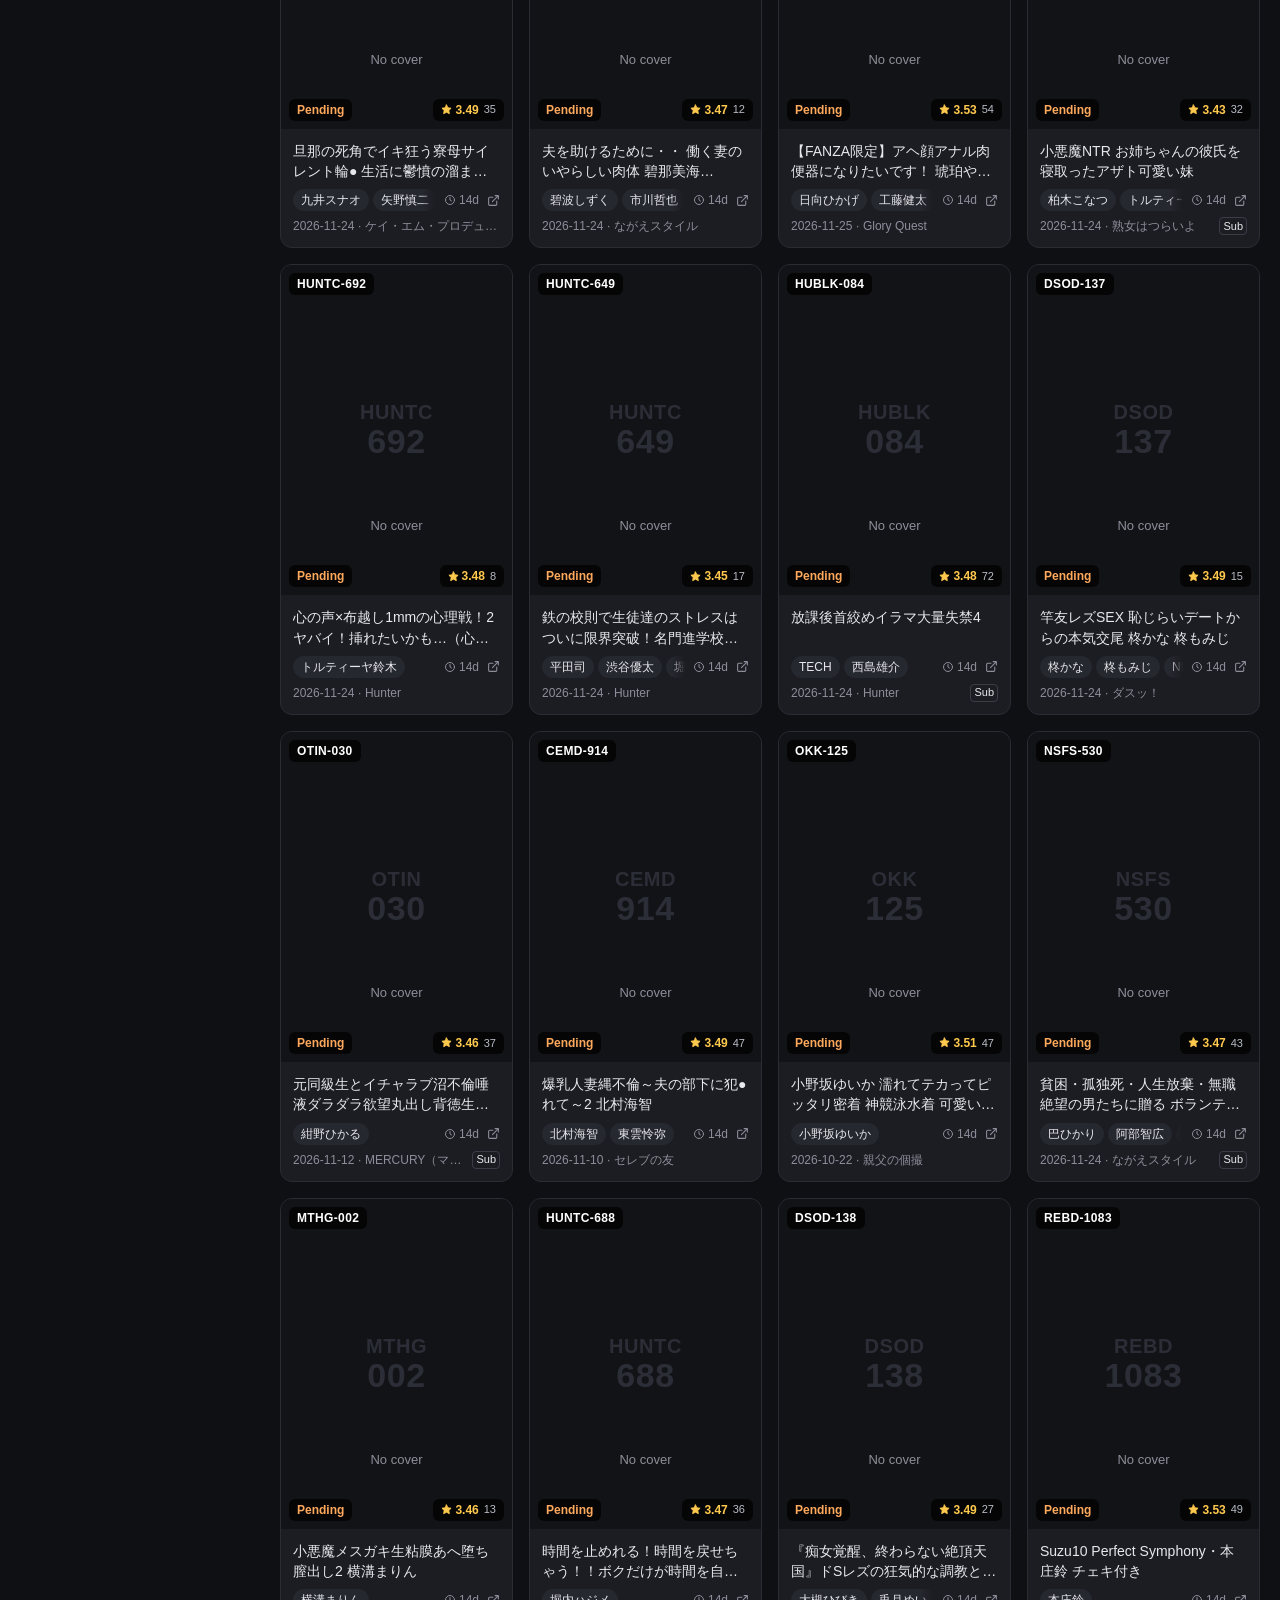
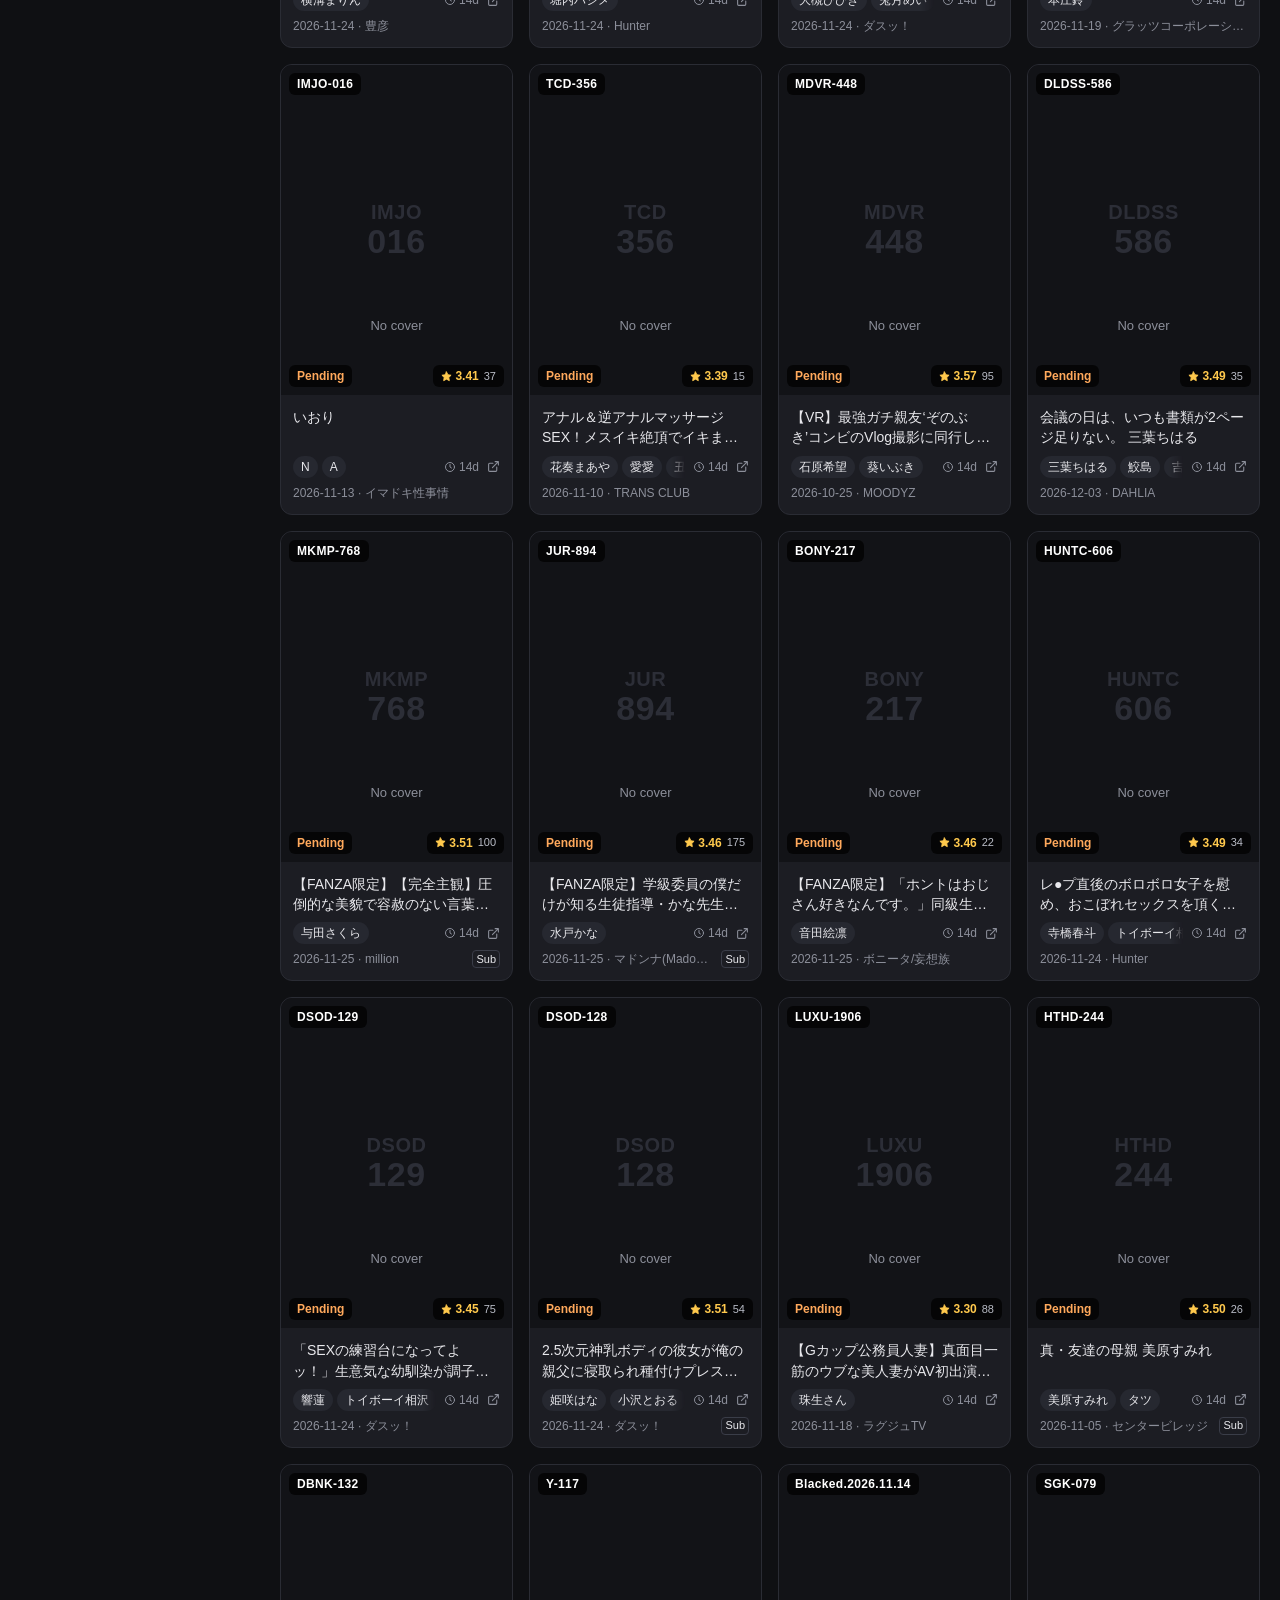
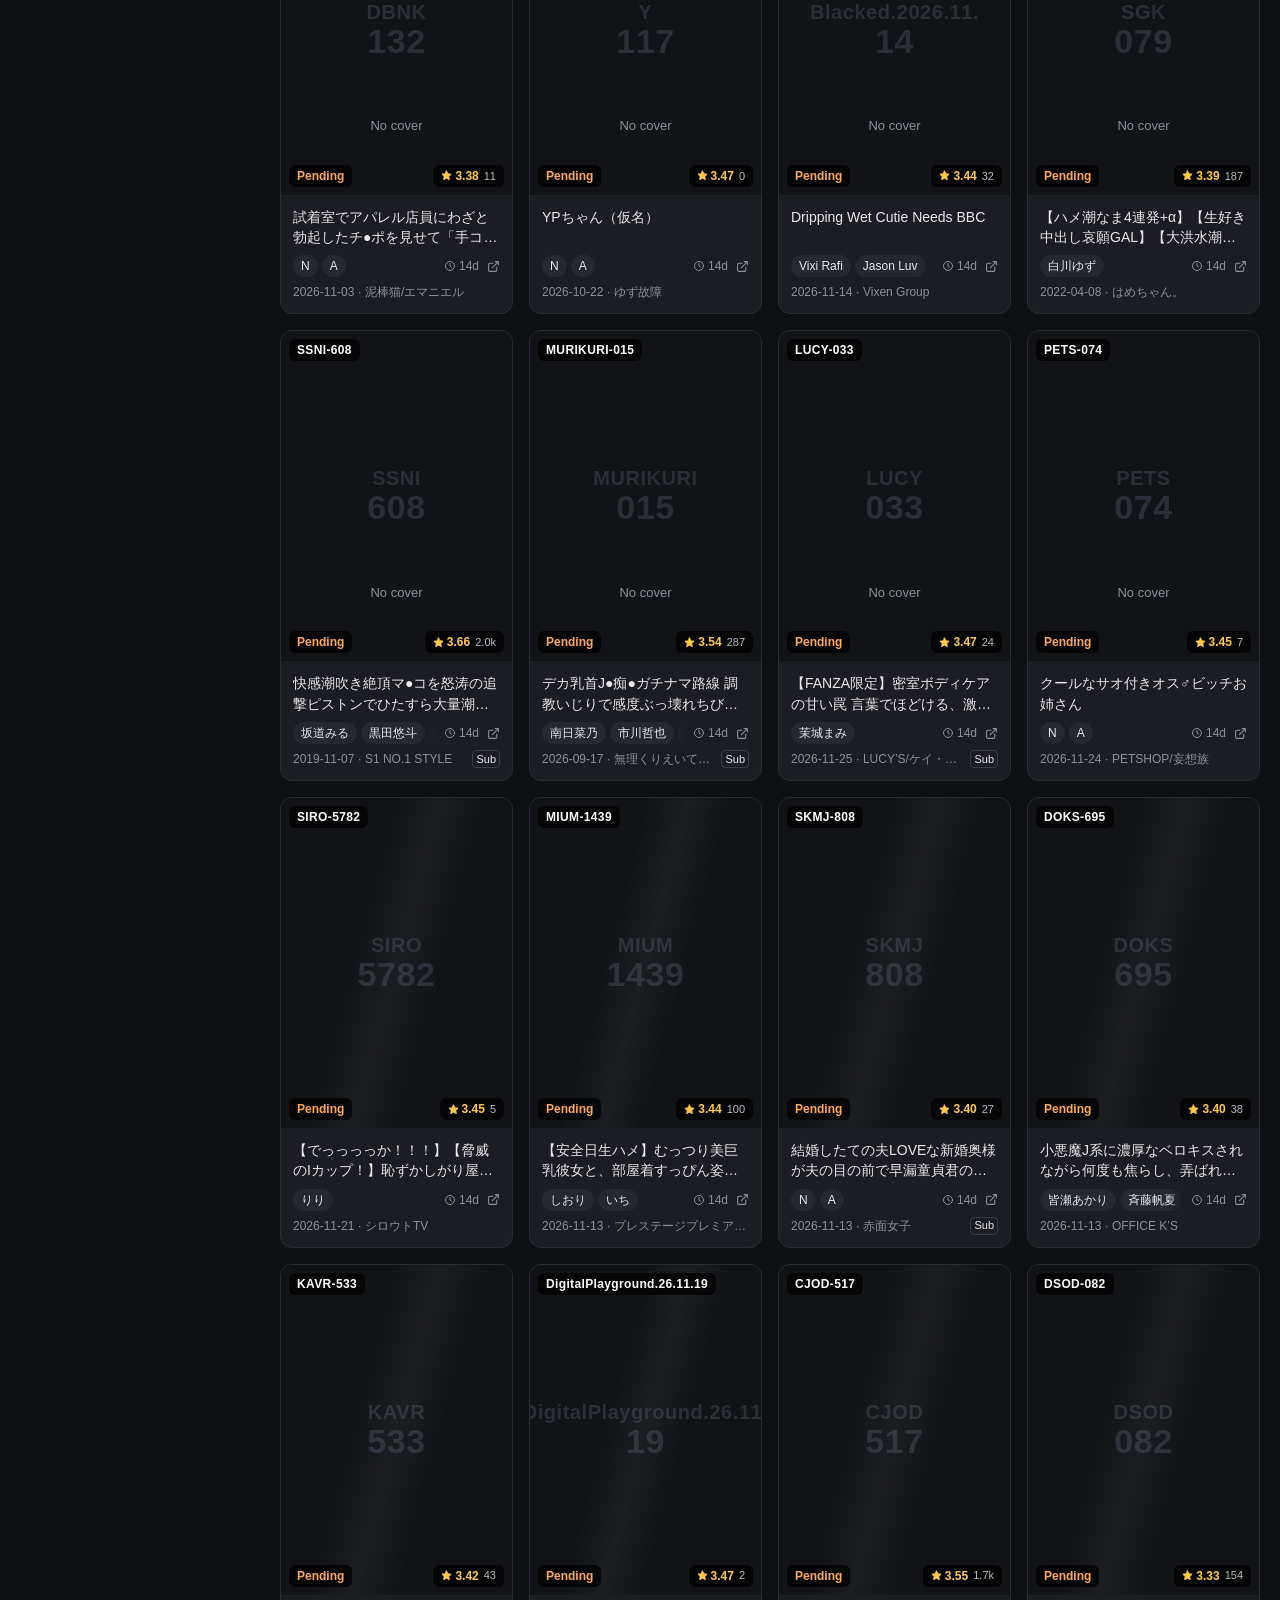
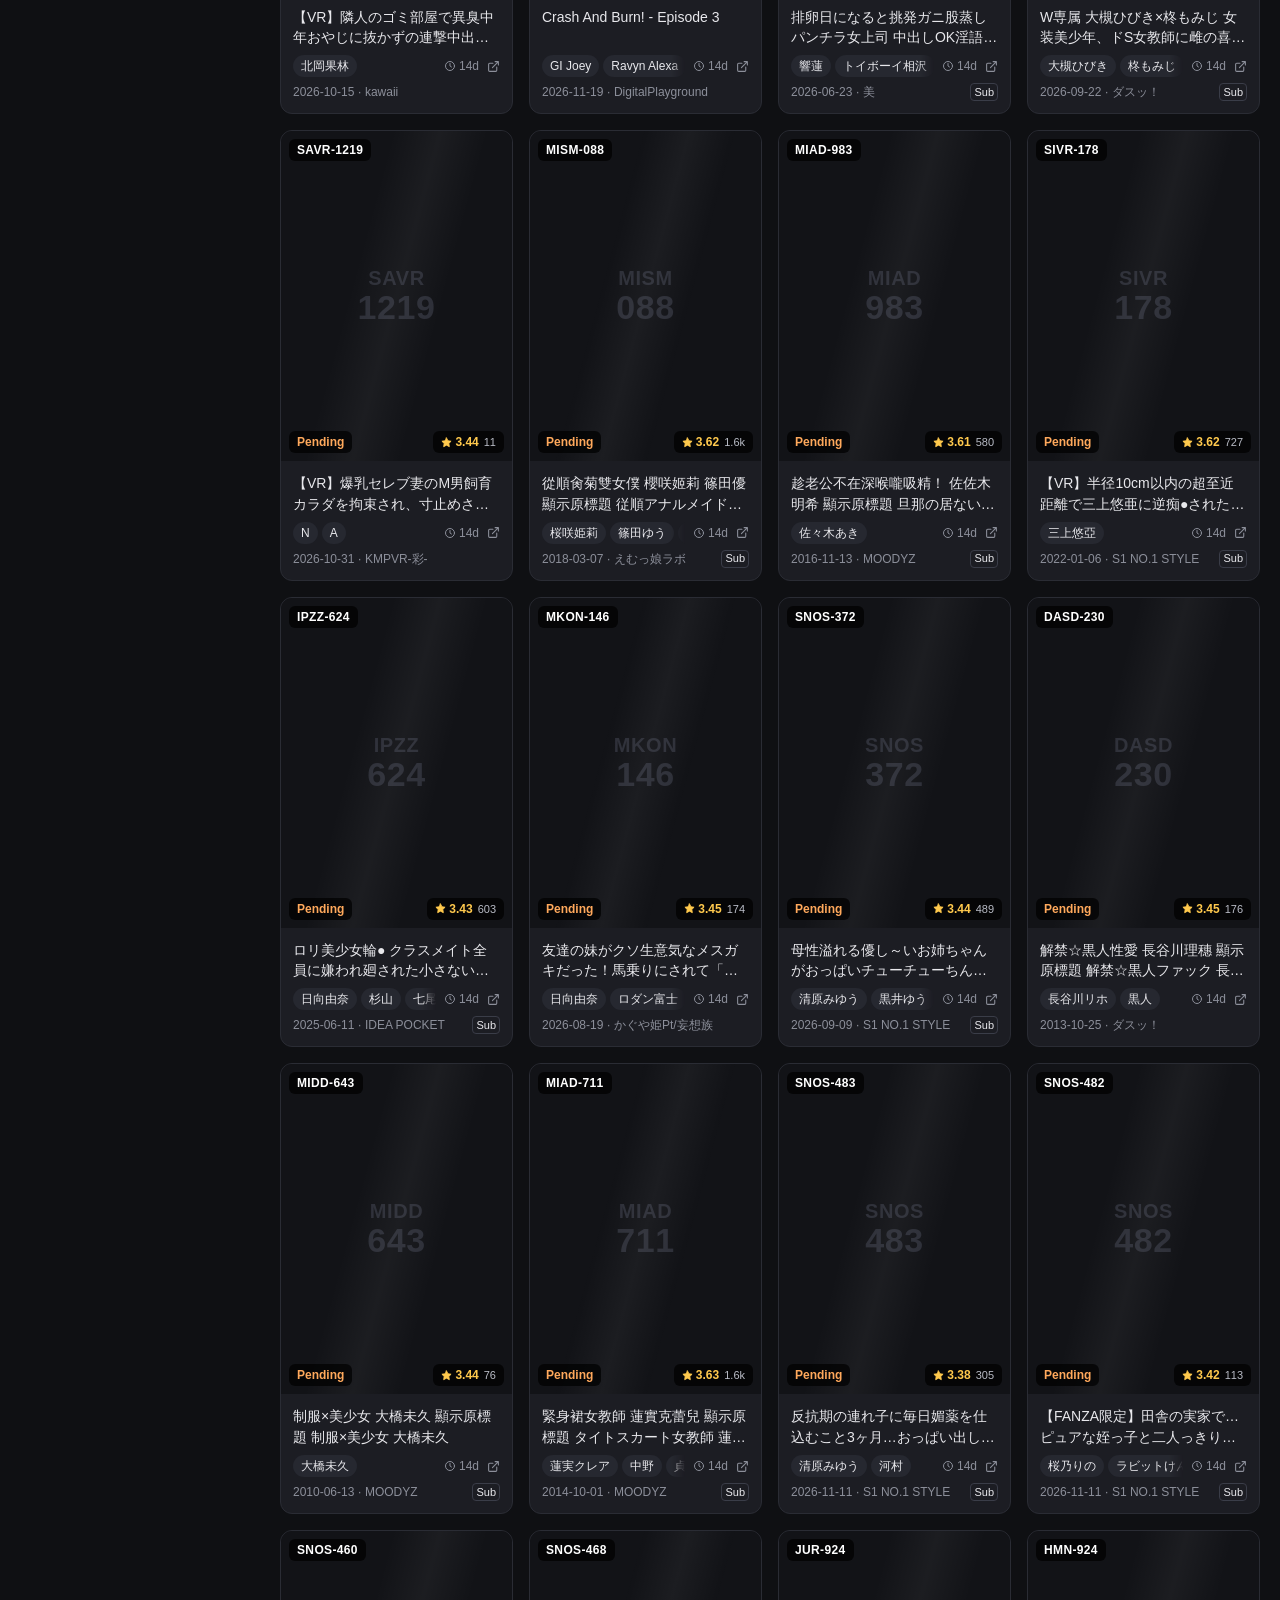
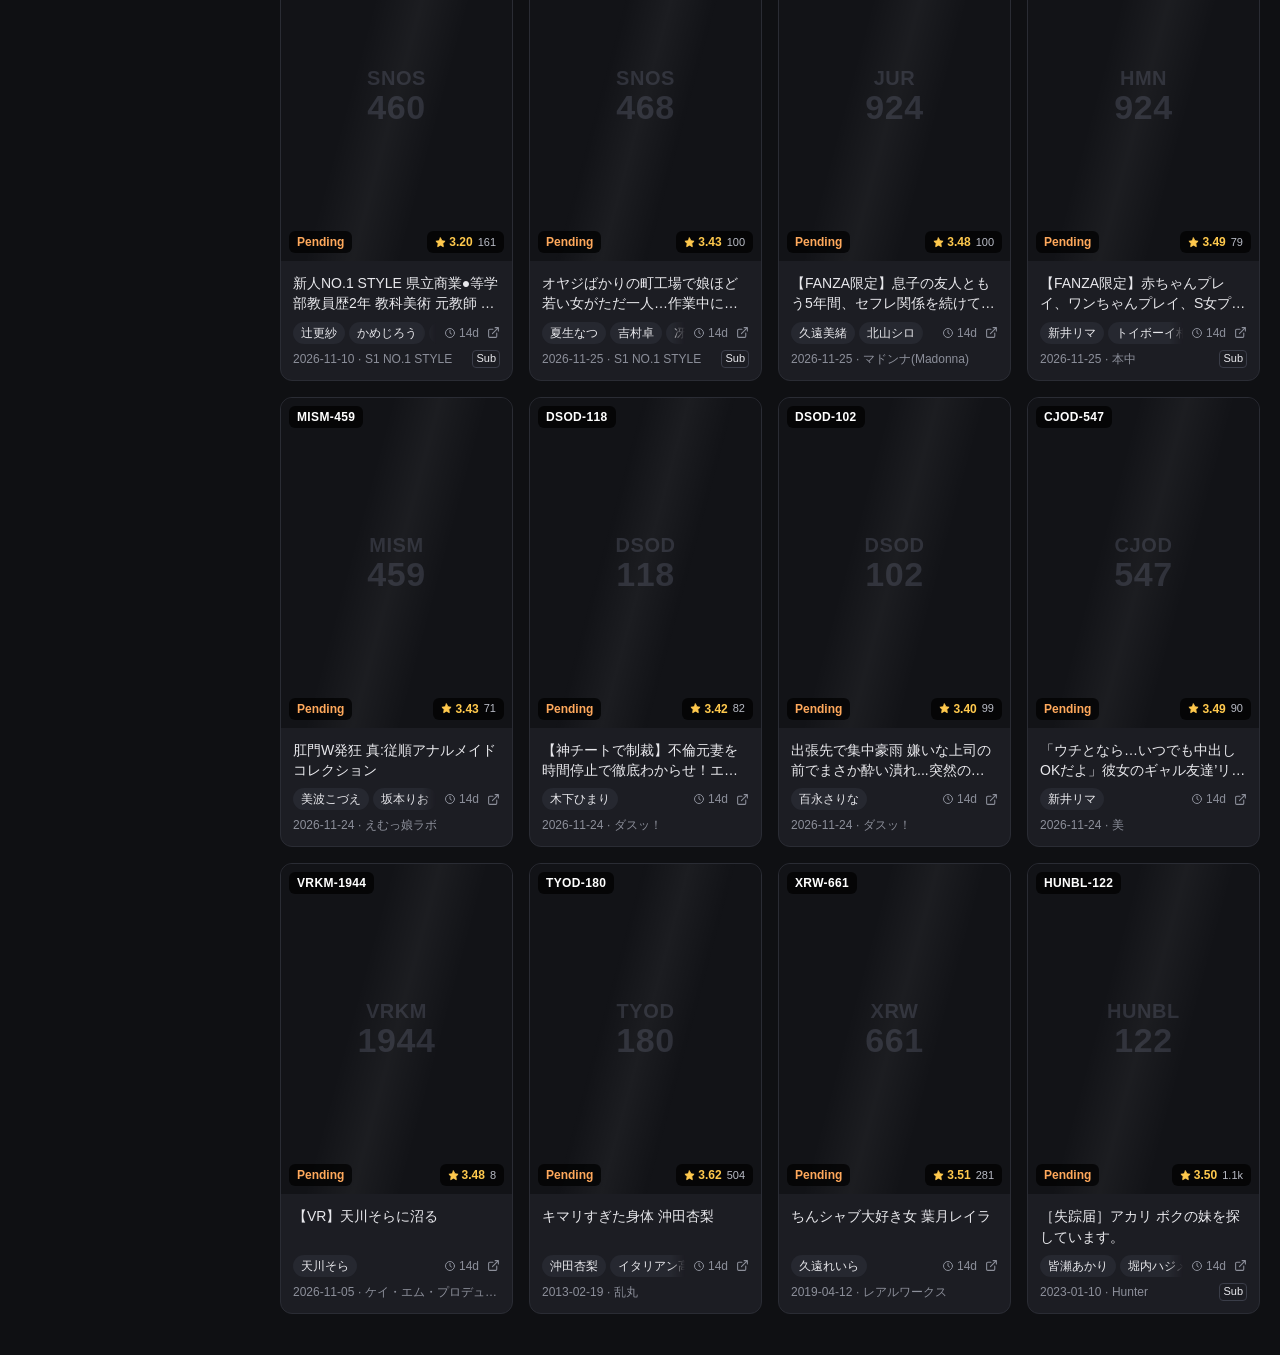
==== commit ba0959b4: "feat: 抓取频率提到 15 分钟且 push 自动重试；页面检测到数据变化自动刷新" ====
--- a/index.html
+++ b/index.html
@@ -489,5 +489,62 @@
 })();
 </script>
 <script src="xd_plus.js?v=1" defer></script>
+<script>
+/* LTX 数据即时同步：data/movies.json 一变，这个页面自己刷新 */
+(function () {
+  'use strict';
+  if (!document.querySelector('meta[name="ltx-app"]')) return;
+  var KEY = 'ltx.dataVersion';
+  var stored = null;
+  try { stored = sessionStorage.getItem(KEY); } catch (e) {}
+  var primed = false, checking = false, fired = false;
+  function sig(r) {
+    return [r.headers.get('etag') || '', r.headers.get('last-modified') || '', r.headers.get('content-length') || ''].join('|');
+  }
+  function bar(text, onclick) {
+    var el = document.createElement('div');
+    el.textContent = text;
+    el.style.cssText = 'position:fixed;left:50%;bottom:28px;transform:translateX(-50%);z-index:2147483000;max-width:88vw;padding:10px 16px;border-radius:10px;background:#101418ee;color:#fff;font:14px/1.5 system-ui,sans-serif;box-shadow:0 8px 28px #0007';
+    if (onclick) { el.style.cursor = 'pointer'; el.addEventListener('click', onclick); }
+    document.body.appendChild(el);
+    return el;
+  }
+  function reloadUi() {
+    var busy = document.querySelector('dialog[open]');
+    var tag = (document.activeElement && document.activeElement.tagName) || '';
+    var typing = tag === 'INPUT' || tag === 'TEXTAREA' || tag === 'SELECT' || !!document.querySelector('[contenteditable="true"]:focus');
+    if (busy || typing) { bar('资源库有更新 · 点这里刷新', function () { location.reload(); }); return; }
+    var el = bar('资源库有更新，3 秒后自动刷新…');
+    var left = 3;
+    var timer = setInterval(function () {
+      left -= 1;
+      if (left <= 0) { clearInterval(timer); location.reload(); return; }
+      el.textContent = '资源库有更新，' + left + ' 秒后自动刷新…';
+    }, 1000);
+  }
+  async function check() {
+    if (checking || fired) return;
+    checking = true;
+    try {
+      var r = await fetch('data/movies.json?ping=' + Date.now(), { method: 'HEAD', cache: 'no-store' });
+      if (r && r.ok) {
+        var s = sig(r);
+        if (!primed) {
+          primed = true; stored = s;
+          try { sessionStorage.setItem(KEY, s); } catch (e) {}
+        } else if (s && s !== stored) {
+          fired = true;
+          try { sessionStorage.setItem(KEY, s); } catch (e) {}
+          reloadUi();
+        }
+      }
+    } catch (e) {}
+    checking = false;
+  }
+  setInterval(check, 60000);
+  document.addEventListener('visibilitychange', function () { if (!document.hidden) check(); });
+  setTimeout(check, 4000);
+})();
+</script>
 </body>
 </html>
--- a/xd_plus.css
+++ b/xd_plus.css
@@ -54,3 +54,9 @@
 .xdp-similar{display:grid;grid-template-columns:repeat(auto-fill,minmax(150px,1fr));gap:12px}
 .xdp-actors-inline{display:flex;gap:8px;flex-wrap:wrap;margin-top:8px}
 .xdp-a{background:#141a22;border:1px solid #23303f;color:#c7cfda;border-radius:999px;padding:4px 12px;font-size:12px;cursor:pointer}
+
+#xdp-zoom{position:fixed;inset:0;z-index:100001;background:rgba(0,0,0,.96);display:none;overflow:hidden;cursor:zoom-out}
+#xdp-zoom.on{display:flex;align-items:center;justify-content:center}
+#xdp-zoom img{max-width:96vw;max-height:94vh;object-fit:contain;cursor:zoom-out;transition:transform .05s linear;user-select:none}
+#xdp-zoom-tip{position:absolute;left:50%;bottom:18px;transform:translateX(-50%);color:#9aa4b2;font-size:12px;background:rgba(10,14,20,.7);padding:6px 14px;border-radius:999px}
+.xdp-dstage img{cursor:zoom-in}
